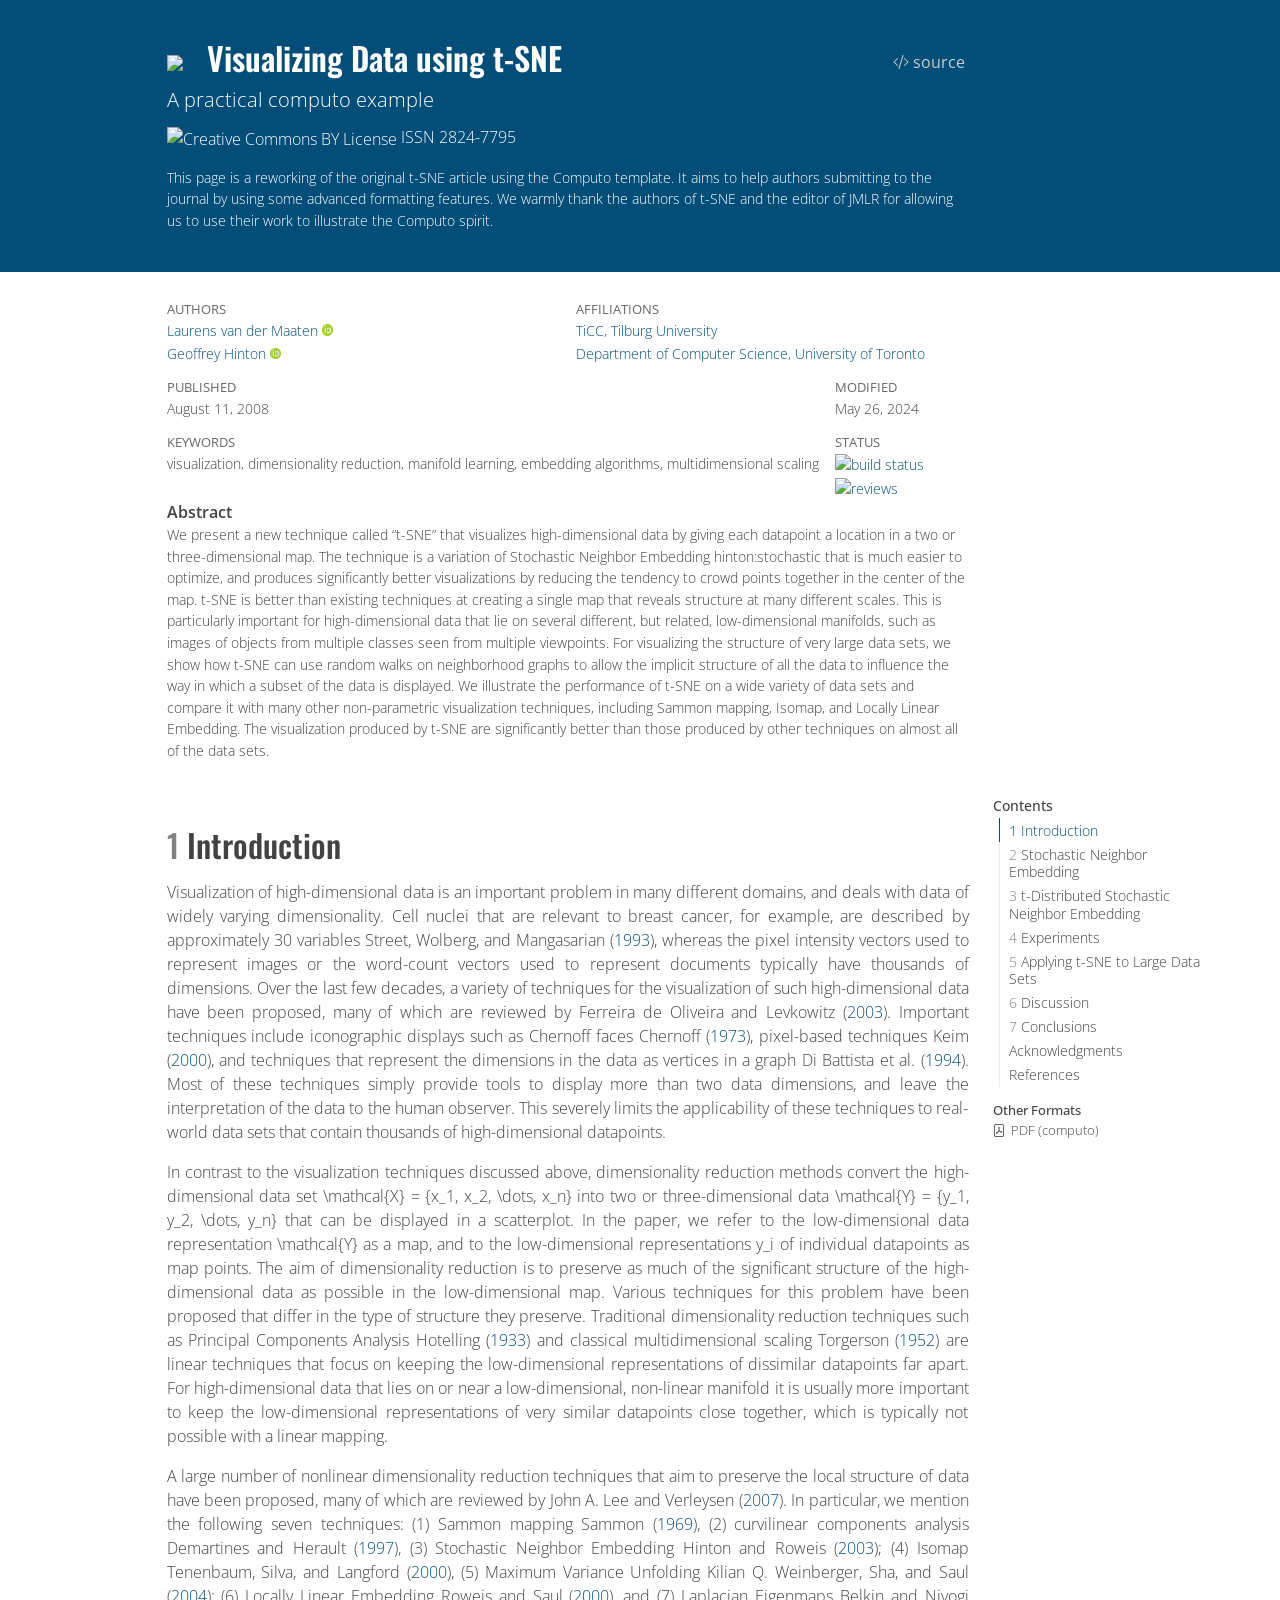
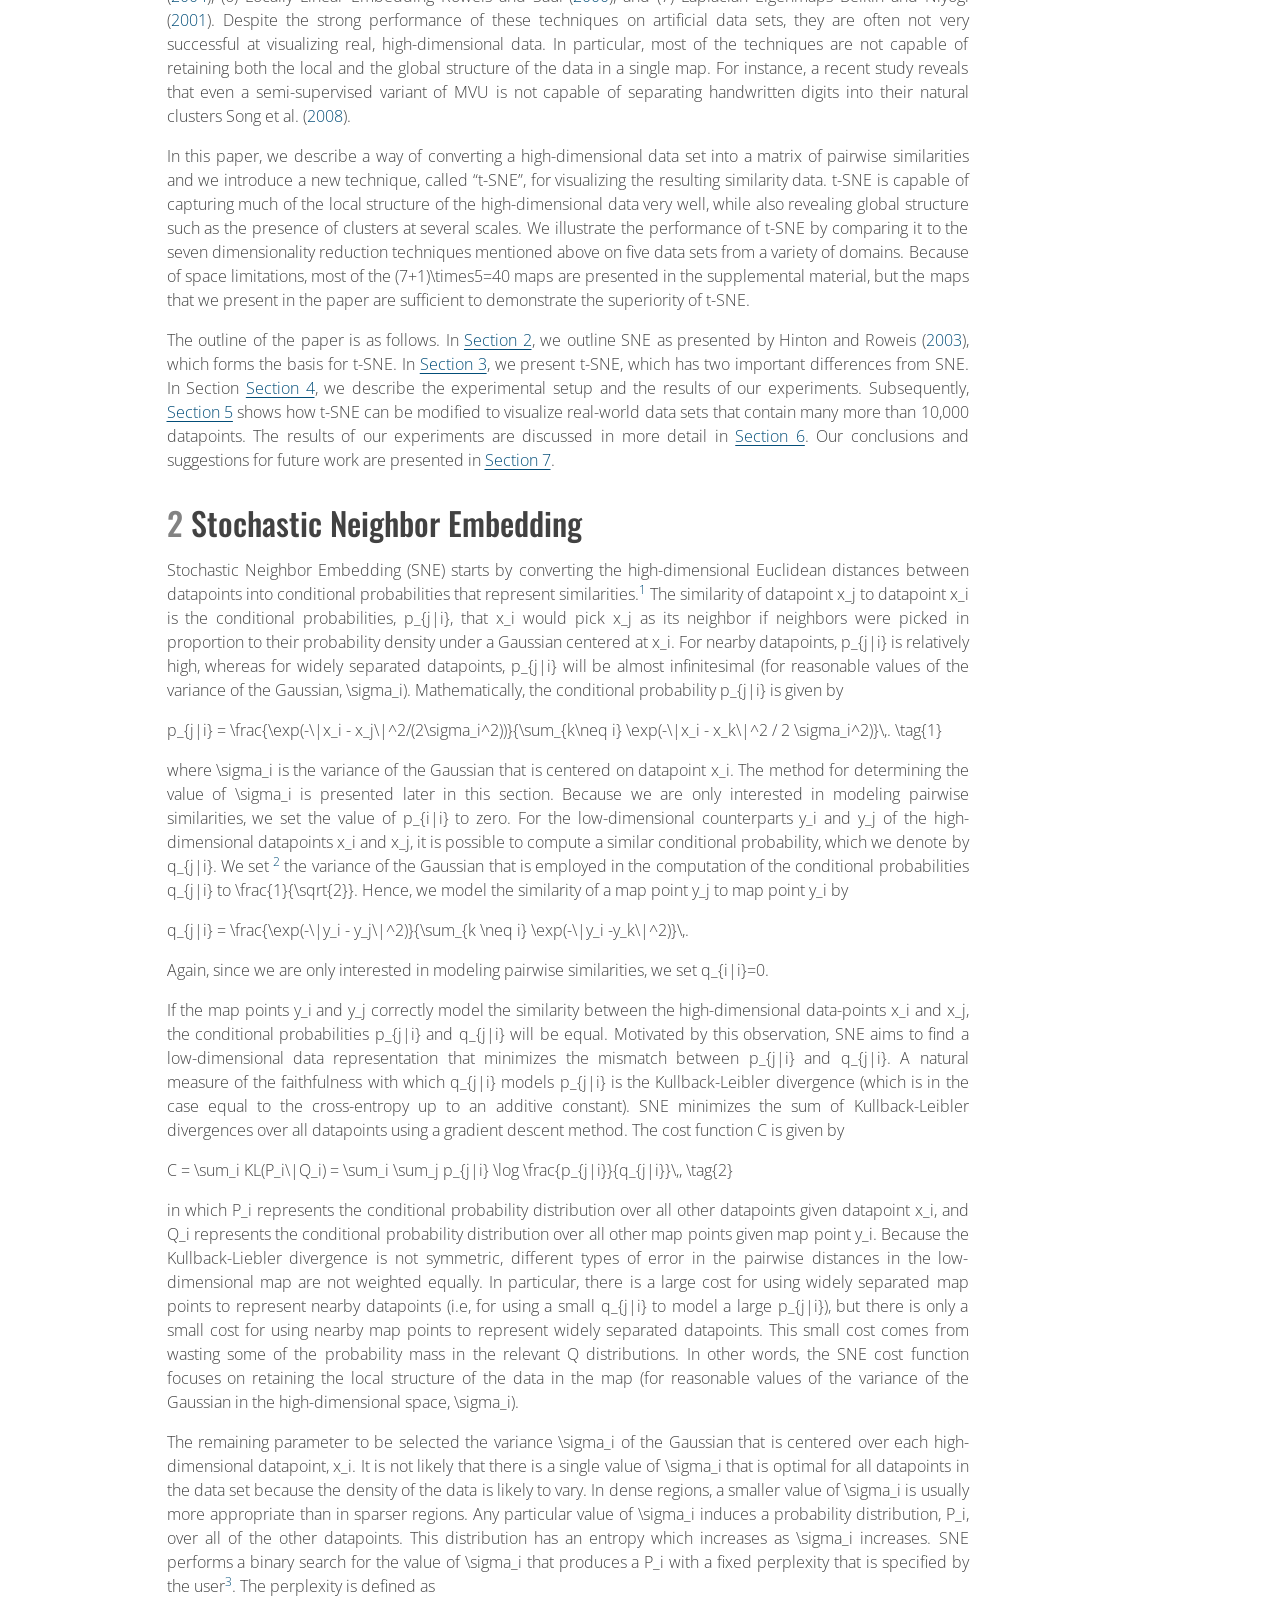
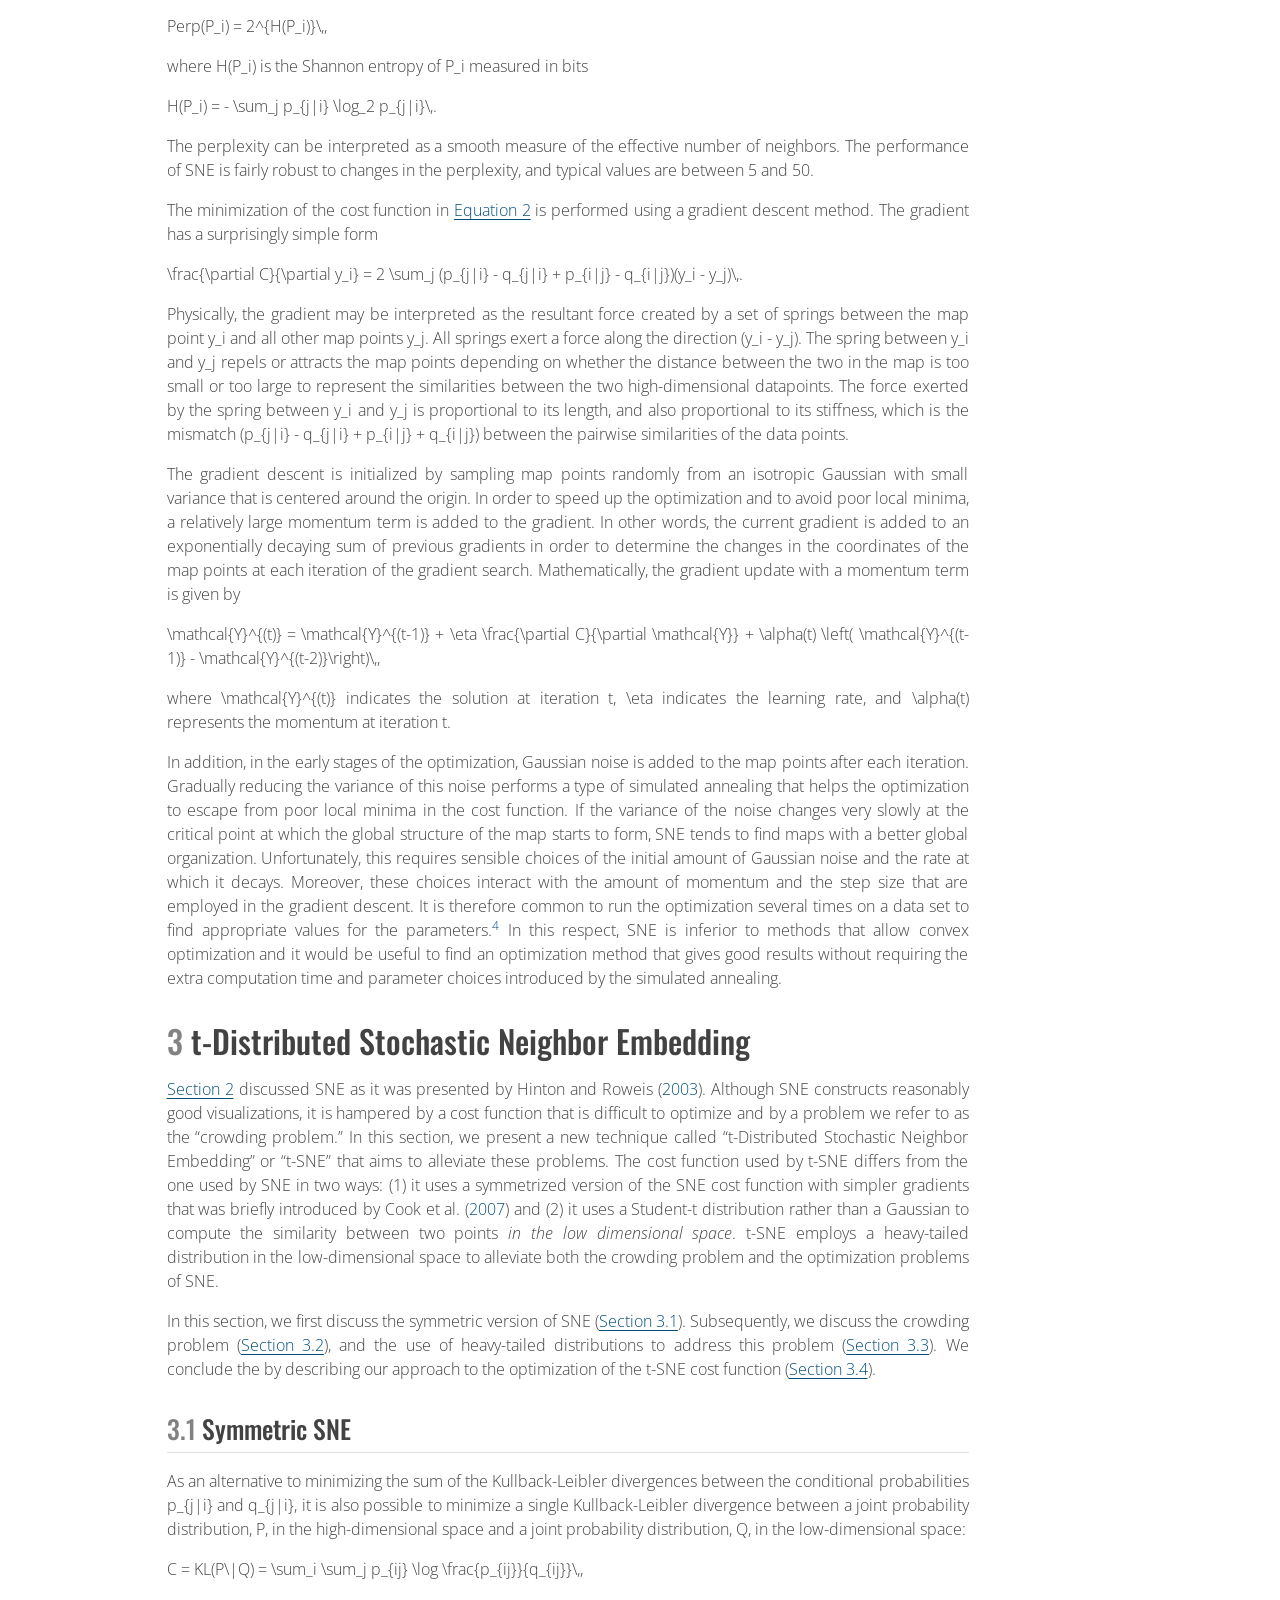
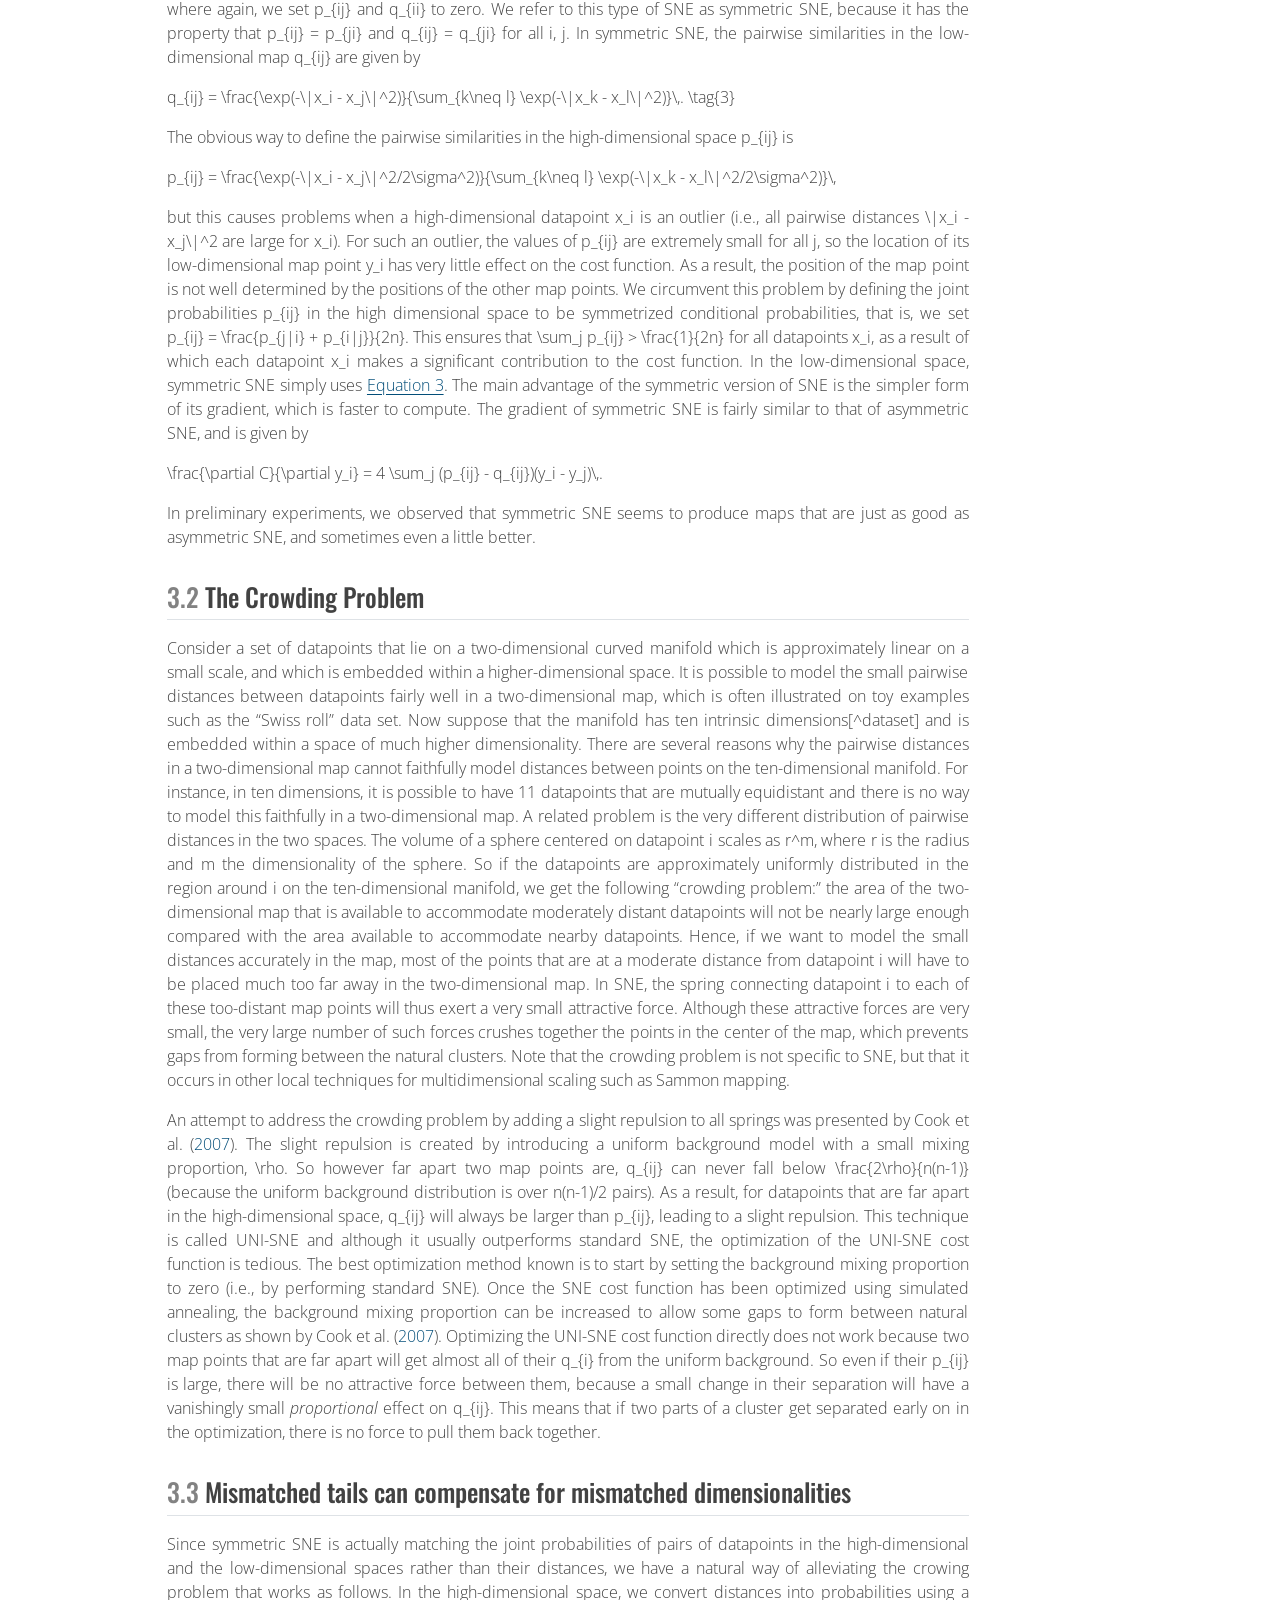
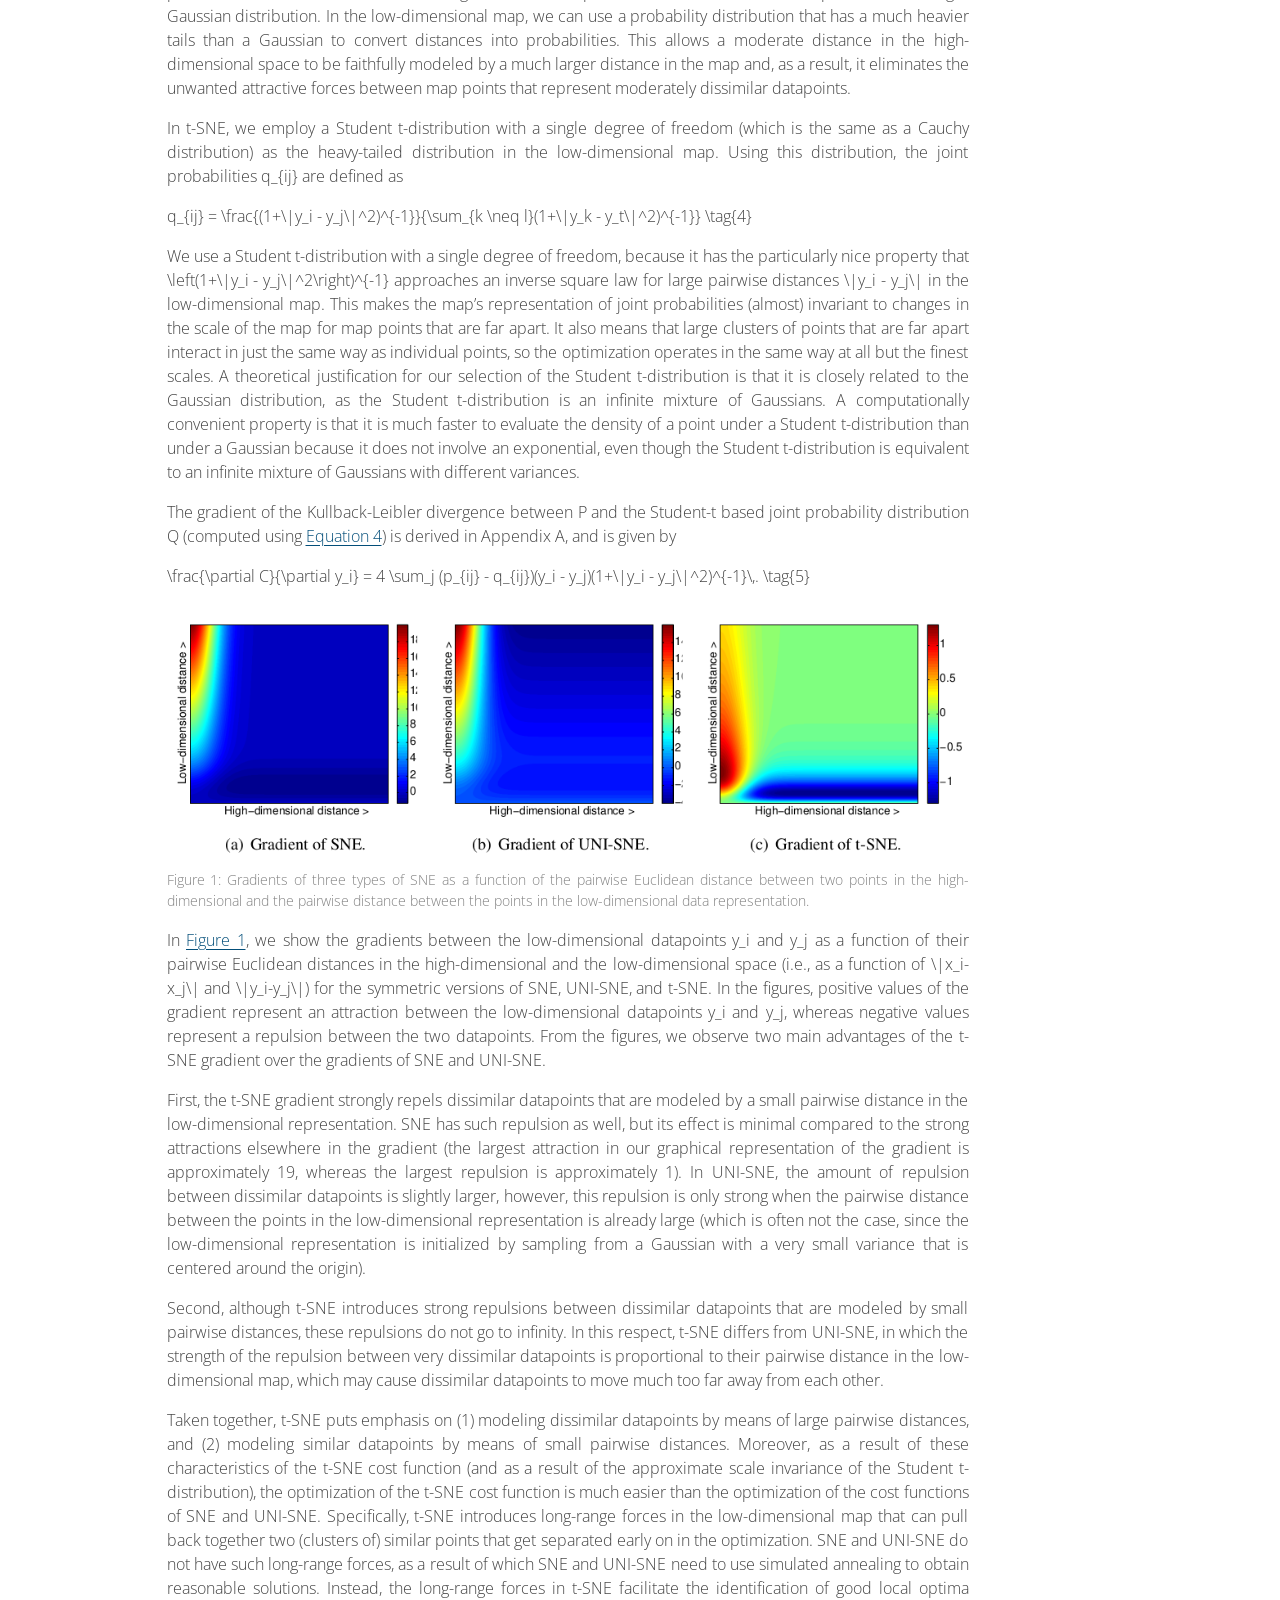
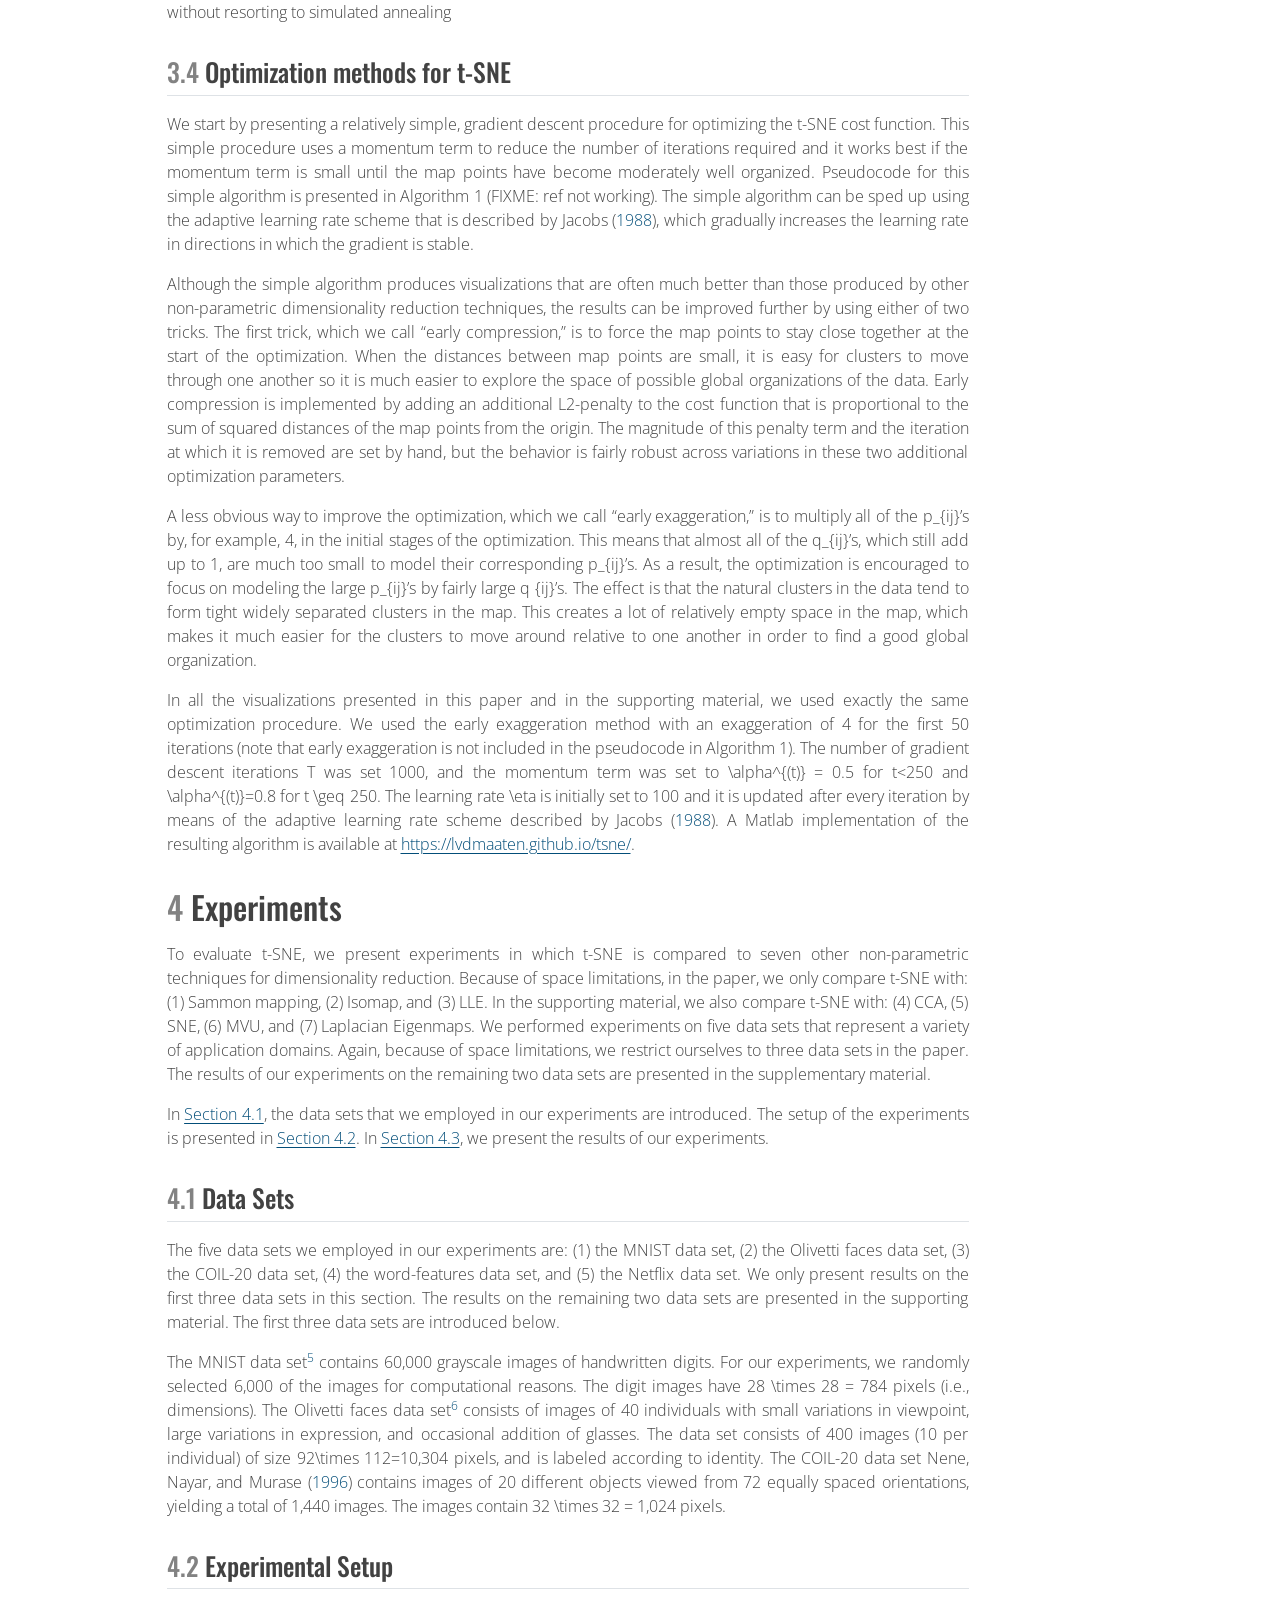
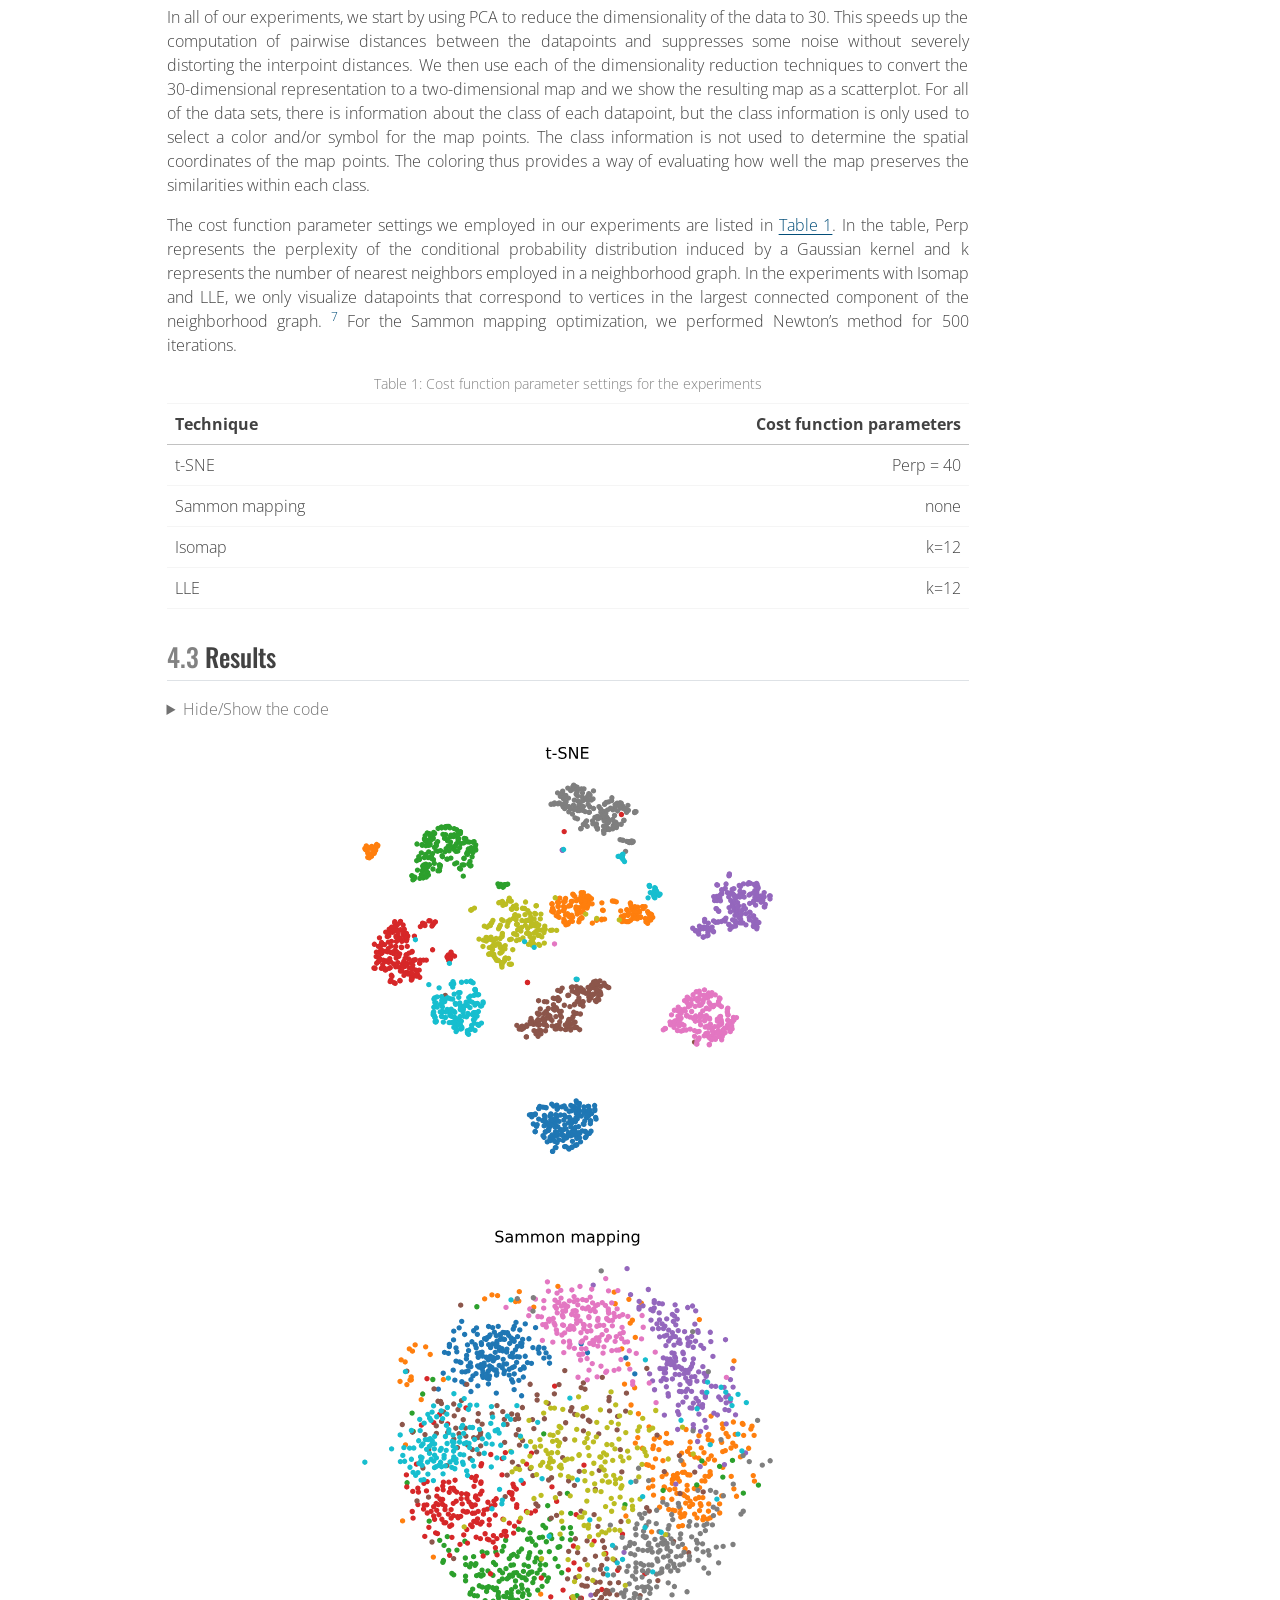
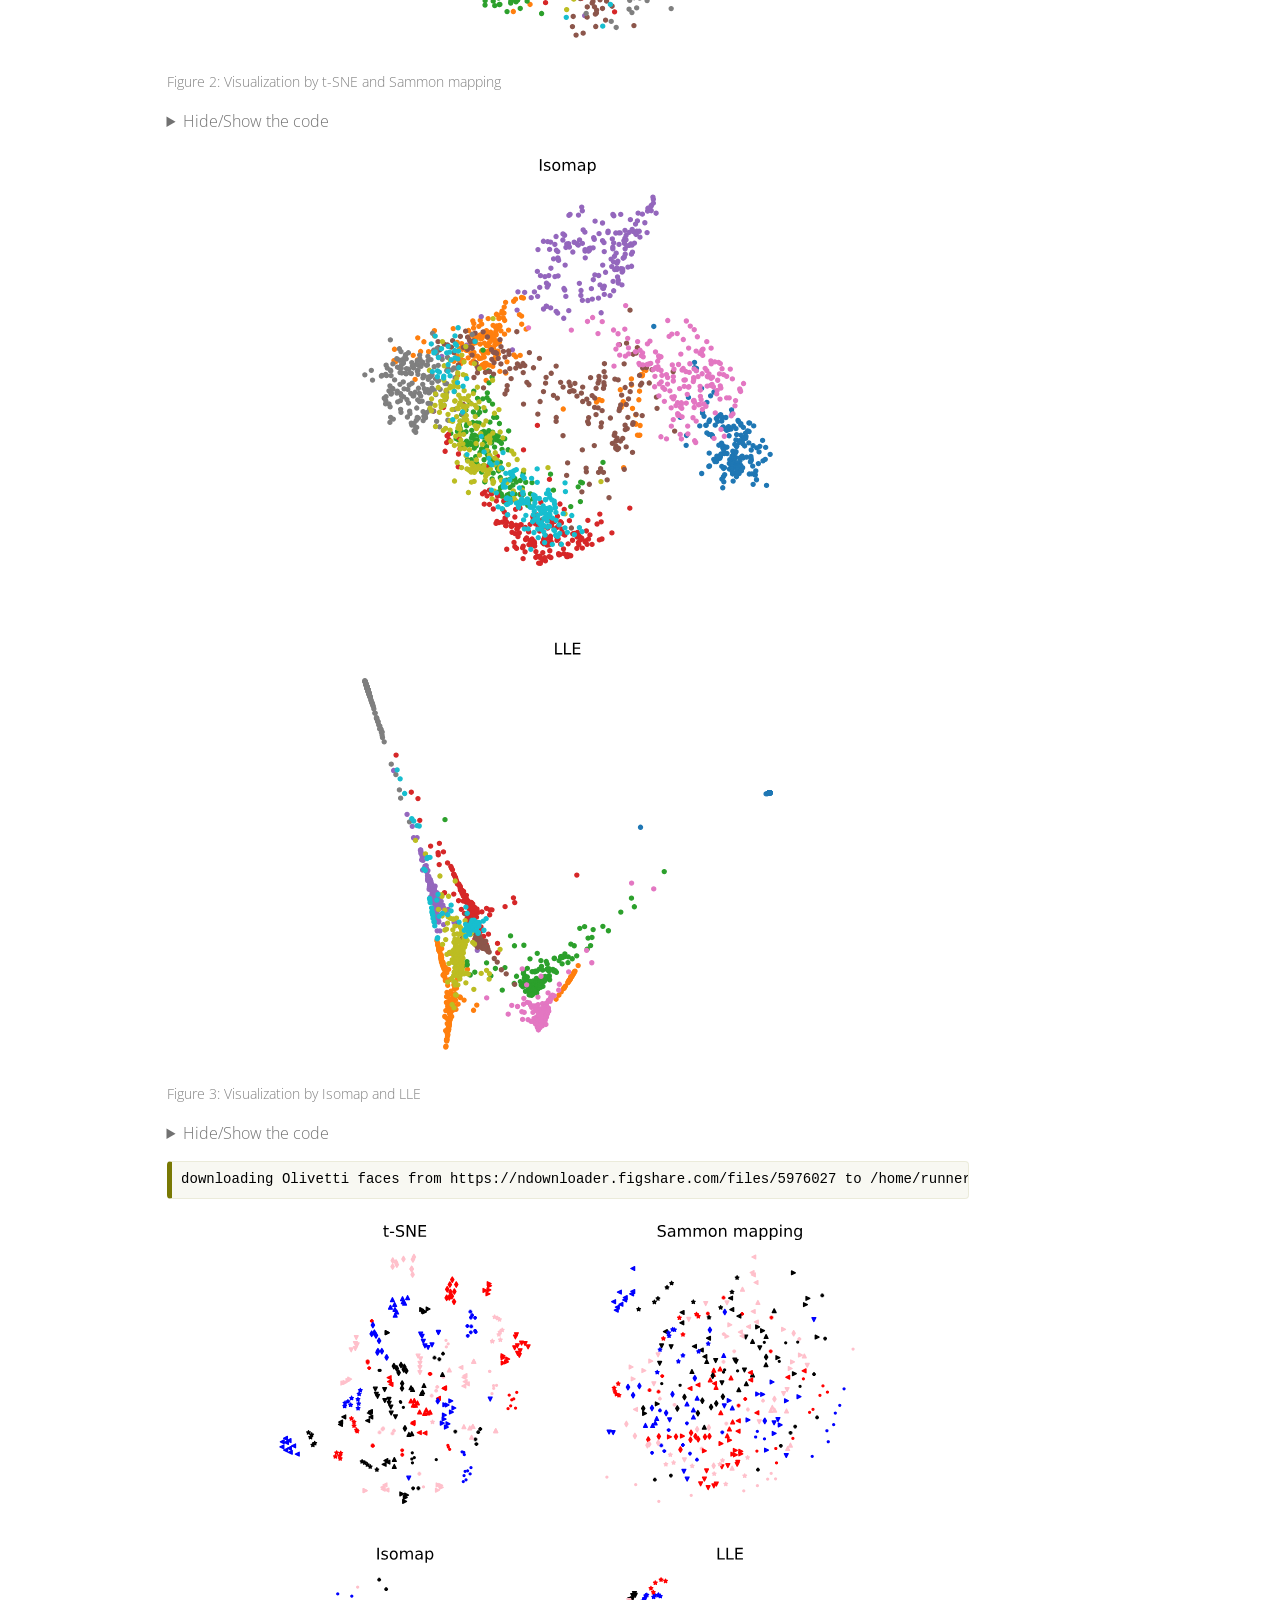
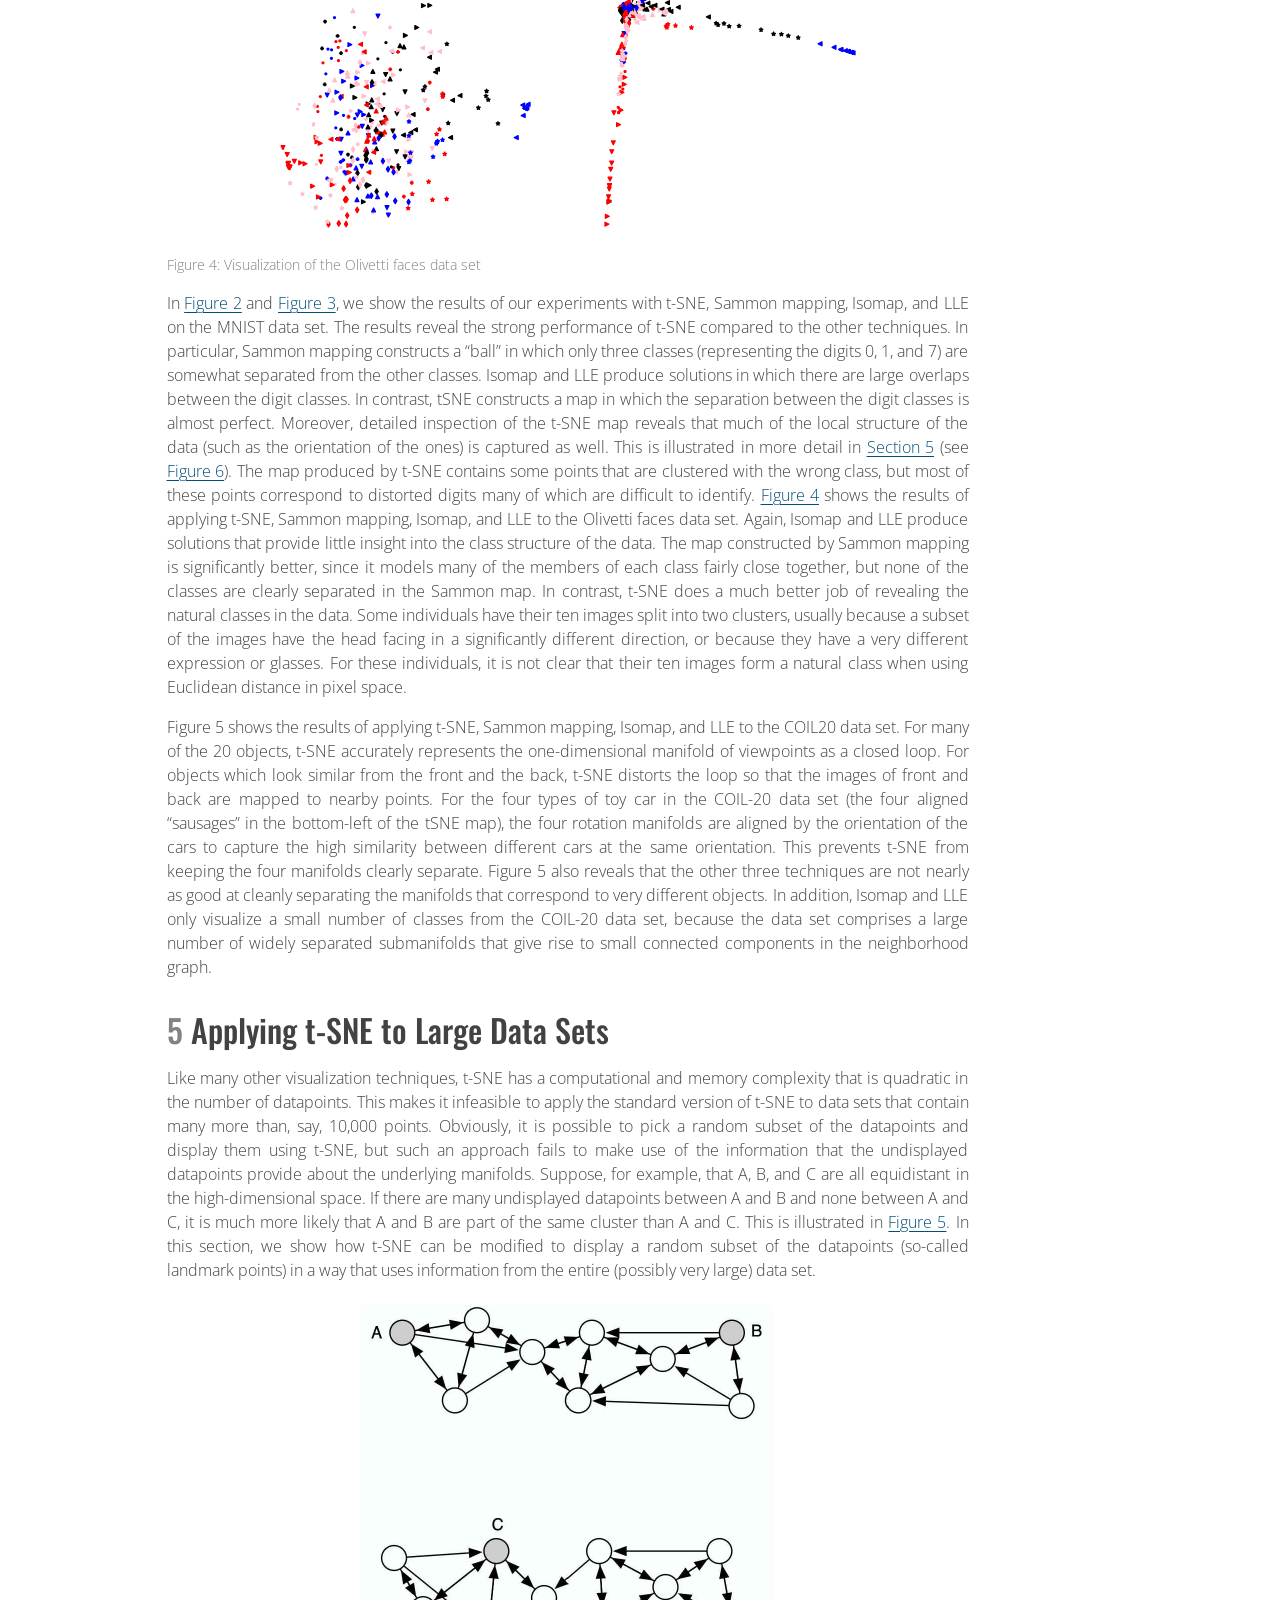
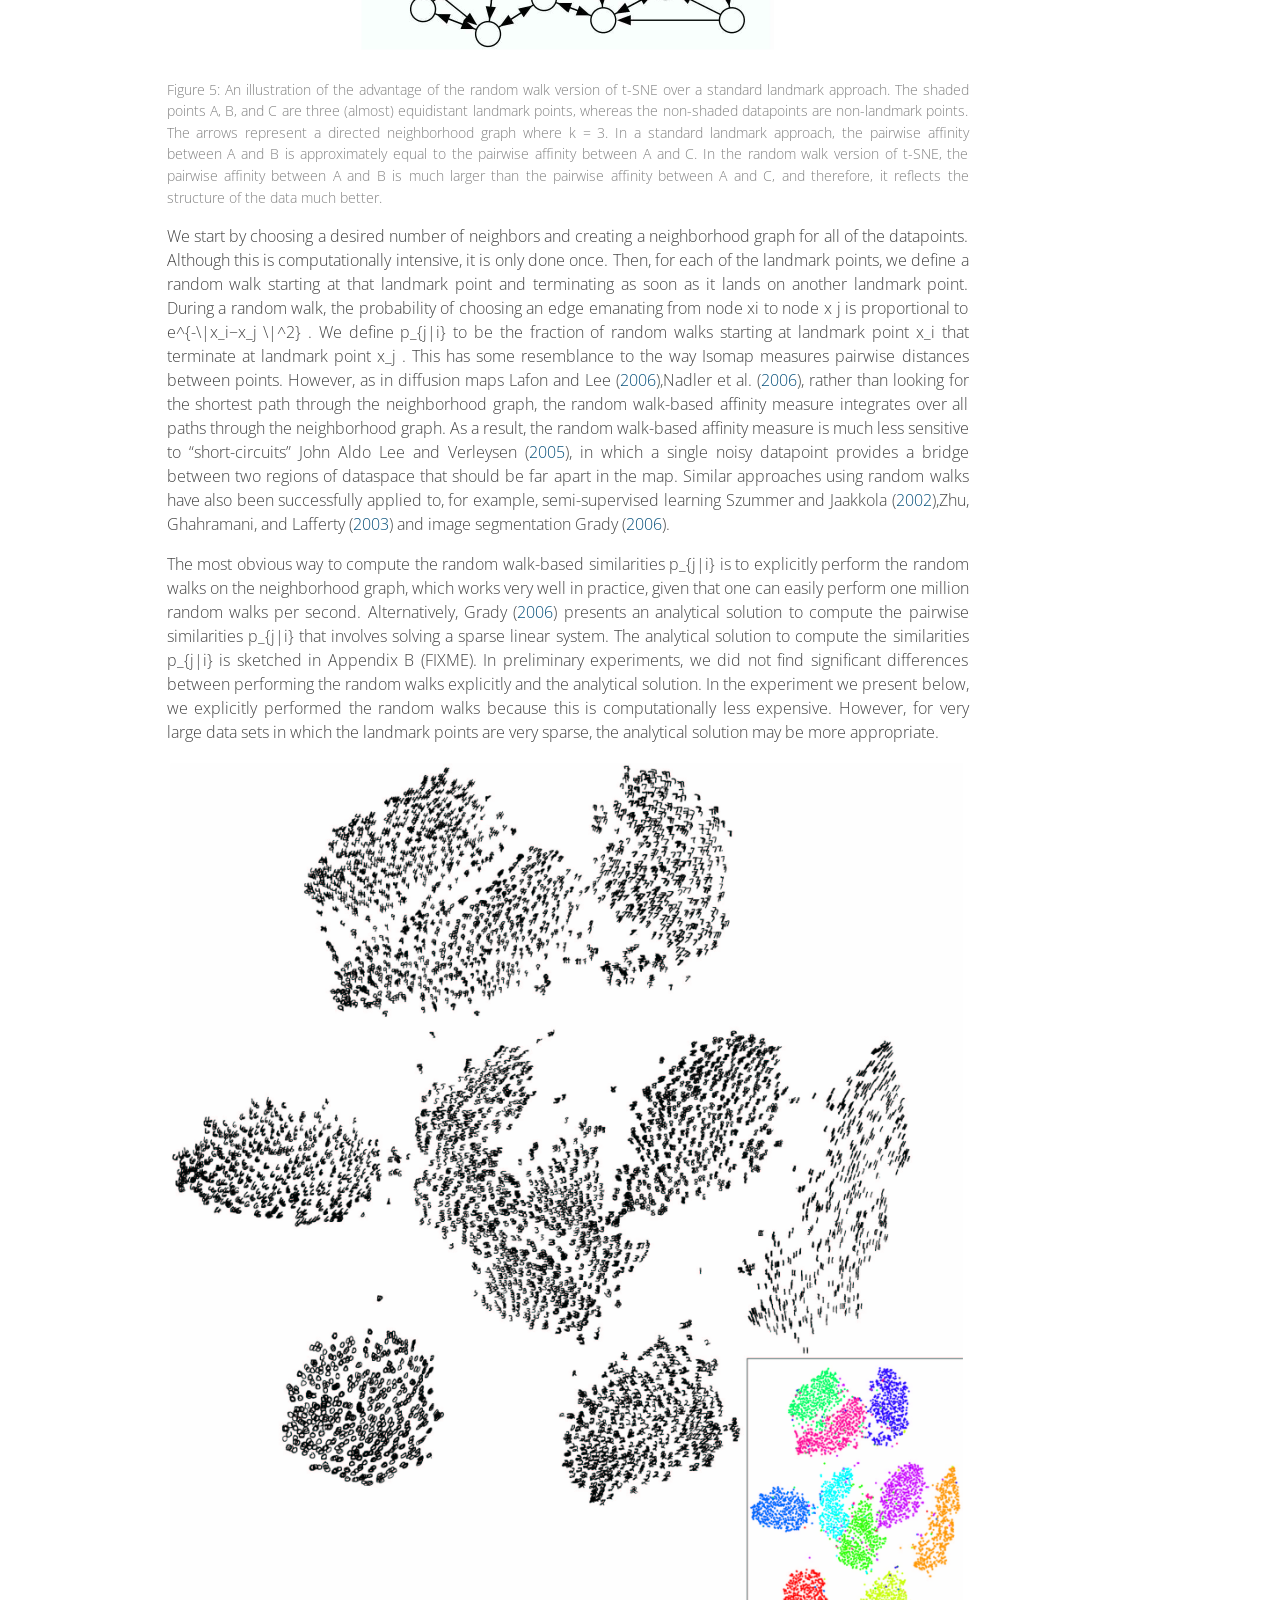
==== published-paper-tsne.html @ 31ca5c8a "Built site for gh-pages" ====
<!DOCTYPE html>
<html xmlns="http://www.w3.org/1999/xhtml" lang="en" xml:lang="en"><head>

<meta charset="utf-8">
<meta name="generator" content="quarto-1.4.554">

<meta name="viewport" content="width=device-width, initial-scale=1.0, user-scalable=yes">

<meta name="author" content="Laurens van der Maaten">
<meta name="author" content="Geoffrey Hinton">
<meta name="dcterms.date" content="2008-08-11">
<meta name="keywords" content="visualization, dimensionality reduction, manifold learning, embedding algorithms, multidimensional scaling">
<meta name="description" content="This page is a reworking of the original t-SNE article using the Computo template. It aims to help authors submitting to the journal by using some advanced formatting features. We warmly thank the authors of t-SNE and the editor of JMLR for allowing us to use their work to illustrate the Computo spirit.">

<title>Visualizing Data using t-SNE</title>
<style>
code{white-space: pre-wrap;}
span.smallcaps{font-variant: small-caps;}
div.columns{display: flex; gap: min(4vw, 1.5em);}
div.column{flex: auto; overflow-x: auto;}
div.hanging-indent{margin-left: 1.5em; text-indent: -1.5em;}
ul.task-list{list-style: none;}
ul.task-list li input[type="checkbox"] {
  width: 0.8em;
  margin: 0 0.8em 0.2em -1em; /* quarto-specific, see https://github.com/quarto-dev/quarto-cli/issues/4556 */ 
  vertical-align: middle;
}
/* CSS for syntax highlighting */
pre > code.sourceCode { white-space: pre; position: relative; }
pre > code.sourceCode > span { line-height: 1.25; }
pre > code.sourceCode > span:empty { height: 1.2em; }
.sourceCode { overflow: visible; }
code.sourceCode > span { color: inherit; text-decoration: inherit; }
div.sourceCode { margin: 1em 0; }
pre.sourceCode { margin: 0; }
@media screen {
div.sourceCode { overflow: auto; }
}
@media print {
pre > code.sourceCode { white-space: pre-wrap; }
pre > code.sourceCode > span { text-indent: -5em; padding-left: 5em; }
}
pre.numberSource code
  { counter-reset: source-line 0; }
pre.numberSource code > span
  { position: relative; left: -4em; counter-increment: source-line; }
pre.numberSource code > span > a:first-child::before
  { content: counter(source-line);
    position: relative; left: -1em; text-align: right; vertical-align: baseline;
    border: none; display: inline-block;
    -webkit-touch-callout: none; -webkit-user-select: none;
    -khtml-user-select: none; -moz-user-select: none;
    -ms-user-select: none; user-select: none;
    padding: 0 4px; width: 4em;
  }
pre.numberSource { margin-left: 3em;  padding-left: 4px; }
div.sourceCode
  {   }
@media screen {
pre > code.sourceCode > span > a:first-child::before { text-decoration: underline; }
}
/* CSS for citations */
div.csl-bib-body { }
div.csl-entry {
  clear: both;
  margin-bottom: 0em;
}
.hanging-indent div.csl-entry {
  margin-left:2em;
  text-indent:-2em;
}
div.csl-left-margin {
  min-width:2em;
  float:left;
}
div.csl-right-inline {
  margin-left:2em;
  padding-left:1em;
}
div.csl-indent {
  margin-left: 2em;
}</style>


<script src="published-paper-tsne_files/libs/clipboard/clipboard.min.js"></script>
<script src="published-paper-tsne_files/libs/quarto-html/quarto.js"></script>
<script src="published-paper-tsne_files/libs/quarto-html/popper.min.js"></script>
<script src="published-paper-tsne_files/libs/quarto-html/tippy.umd.min.js"></script>
<script src="published-paper-tsne_files/libs/quarto-html/anchor.min.js"></script>
<link href="published-paper-tsne_files/libs/quarto-html/tippy.css" rel="stylesheet">
<link href="published-paper-tsne_files/libs/quarto-html/quarto-syntax-highlighting.css" rel="stylesheet" id="quarto-text-highlighting-styles">
<script src="published-paper-tsne_files/libs/bootstrap/bootstrap.min.js"></script>
<link href="published-paper-tsne_files/libs/bootstrap/bootstrap-icons.css" rel="stylesheet">
<link href="published-paper-tsne_files/libs/bootstrap/bootstrap.min.css" rel="stylesheet" id="quarto-bootstrap" data-mode="light">
<script src="published-paper-tsne_files/libs/quarto-contrib/pseudocode-2.4/pseudocode.min.js"></script>
<link href="published-paper-tsne_files/libs/quarto-contrib/pseudocode-2.4/pseudocode.min.css" rel="stylesheet">
<style>

      .quarto-title-block .quarto-title-banner h1,
      .quarto-title-block .quarto-title-banner h2,
      .quarto-title-block .quarto-title-banner h3,
      .quarto-title-block .quarto-title-banner h4,
      .quarto-title-block .quarto-title-banner h5,
      .quarto-title-block .quarto-title-banner h6
      {
        color: #FFFFFF;
      }

      .quarto-title-block .quarto-title-banner {
        color: #FFFFFF;
background: #034E79;
      }
</style>

  <script>window.backupDefine = window.define; window.define = undefined;</script><script src="https://cdn.jsdelivr.net/npm/katex@0.15.1/dist/katex.min.js"></script>
  <script>document.addEventListener("DOMContentLoaded", function () {
 var mathElements = document.getElementsByClassName("math");
 var macros = [];
 for (var i = 0; i < mathElements.length; i++) {
  var texText = mathElements[i].firstChild;
  if (mathElements[i].tagName == "SPAN") {
   katex.render(texText.data, mathElements[i], {
    displayMode: mathElements[i].classList.contains('display'),
    throwOnError: false,
    macros: macros,
    fleqn: false
   });
}}});
  </script>
  <script>window.define = window.backupDefine; window.backupDefine = undefined;</script><link rel="stylesheet" href="https://cdn.jsdelivr.net/npm/katex@0.15.1/dist/katex.min.css">

<script type="text/javascript">
const typesetMath = (el) => {
  if (window.MathJax) {
    // MathJax Typeset
    window.MathJax.typeset([el]);
  } else if (window.katex) {
    // KaTeX Render
    var mathElements = el.getElementsByClassName("math");
    var macros = [];
    for (var i = 0; i < mathElements.length; i++) {
      var texText = mathElements[i].firstChild;
      if (mathElements[i].tagName == "SPAN") {
        window.katex.render(texText.data, mathElements[i], {
          displayMode: mathElements[i].classList.contains('display'),
          throwOnError: false,
          macros: macros,
          fleqn: false
        });
      }
    }
  }
}
window.Quarto = {
  typesetMath
};
</script>

</head>

<body>

<header id="title-block-header" class="quarto-title-block default page-columns page-full">
  
  <div class="quarto-title-banner page-columns page-full">
    <div class="quarto-title column-body">
      <div class="quarto-title-block"><div><h1 class="title"><a href="https://computo.sfds.asso.fr">
        <img src="https://computo.sfds.asso.fr/assets/img/logo_notext_white.png" height="60px">
      </a> &nbsp; Visualizing Data using t-SNE</h1><button type="button" class="btn code-tools-button" id="quarto-code-tools-source"><i class="bi"></i> source</button></div></div>
            <p class="subtitle lead">A practical computo example</p>
            <p><a href="http://creativecommons.org/licenses/by/4.0/"><img src="https://i.creativecommons.org/l/by/4.0/80x15.png" alt="Creative Commons BY License"></a>
ISSN 2824-7795</p>
            <div>
        <div class="description">
          <p>This page is a reworking of the original t-SNE article using the Computo template. It aims to help authors submitting to the journal by using some advanced formatting features. We warmly thank the authors of t-SNE and the editor of JMLR for allowing us to use their work to illustrate the Computo spirit.</p>
        </div>
      </div>
                </div>
  </div>
    
    <div class="quarto-title-meta-author">
      <div class="quarto-title-meta-heading">Authors</div>
      <div class="quarto-title-meta-heading">Affiliations</div>
          
          <div class="quarto-title-meta-contents">
        <a href="https://lvdmaaten.github.io/">Laurens van der Maaten</a> <a href="https://orcid.org/0000-0002-1931-6828" class="quarto-title-author-orcid"> <img src="[data-uri]"></a>
      </div>
          
          <div class="quarto-title-meta-contents">
              <p class="affiliation">
                  <a href="https://www.tilburguniversity.edu/">
                  TiCC, Tilburg University
                  </a>
                </p>
            </div>
            <div class="quarto-title-meta-contents">
        <a href="https://www.cs.toronto.edu/~hinton/">Geoffrey Hinton</a> <a href="https://orcid.org/0000-0002-8063-7209" class="quarto-title-author-orcid"> <img src="[data-uri]"></a>
      </div>
          
          <div class="quarto-title-meta-contents">
              <p class="affiliation">
                  <a href="https://web.cs.toronto.edu/">
                  Department of Computer Science, University of Toronto
                  </a>
                </p>
            </div>
        </div>
                    
  <div class="quarto-title-meta">
                                
      <div>
      <div class="quarto-title-meta-heading">Published</div>
      <div class="quarto-title-meta-contents">
        <p class="date">August 11, 2008</p>
      </div>
    </div>
                                    
      <div>
      <div class="quarto-title-meta-heading">Modified</div>
      <div class="quarto-title-meta-contents">
        <p class="date-modified">May 26, 2024</p>
      </div>
    </div>
      
                  
      <div>
      <div class="quarto-title-meta-heading">Keywords</div>
      <div class="quarto-title-meta-contents">
        <p class="date">visualization, dimensionality reduction, manifold learning, embedding algorithms, multidimensional scaling</p>
      </div>
    </div>
    
    <div>
      <div class="quarto-title-meta-heading">Status</div>
      <div class="quarto-title-meta-contents">
              <a href="https://github.com/computorg/published-paper-tsne"><img src="https://github.com/computorg/published-paper-tsne/actions/workflows/build.yml/badge.svg" alt="build status"></a>
                    <p class="date"></p>
        <a href="https://github.com/computorg/published-paper-tsne/issues?q=is%3Aopen+is%3Aissue+label%3Areview"><img src="https://img.shields.io/badge/reviews-reports-blue" alt="reviews"></a>
            </div>
    </div>

  </div>
                                                
  <div>
    <div class="abstract">
    <div class="abstract-title">Abstract</div>
      <p>We present a new technique called “t-SNE” that visualizes high-dimensional data by giving each datapoint a location in a two or three-dimensional map. The technique is a variation of Stochastic Neighbor Embedding hinton:stochastic that is much easier to optimize, and produces significantly better visualizations by reducing the tendency to crowd points together in the center of the map. t-SNE is better than existing techniques at creating a single map that reveals structure at many different scales. This is particularly important for high-dimensional data that lie on several different, but related, low-dimensional manifolds, such as images of objects from multiple classes seen from multiple viewpoints. For visualizing the structure of very large data sets, we show how t-SNE can use random walks on neighborhood graphs to allow the implicit structure of all the data to influence the way in which a subset of the data is displayed. We illustrate the performance of t-SNE on a wide variety of data sets and compare it with many other non-parametric visualization techniques, including Sammon mapping, Isomap, and Locally Linear Embedding. The visualization produced by t-SNE are significantly better than those produced by other techniques on almost all of the data sets. <br></p>
    </div>
  </div>

  </header><div id="quarto-content" class="page-columns page-rows-contents page-layout-article">
<div id="quarto-margin-sidebar" class="sidebar margin-sidebar">
  <nav id="TOC" role="doc-toc" class="toc-active">
    <h2 id="toc-title">Contents</h2>
   
  <ul>
  <li><a href="#introduction" id="toc-introduction" class="nav-link active" data-scroll-target="#introduction"><span class="header-section-number">1</span> Introduction</a></li>
  <li><a href="#sec-sne" id="toc-sec-sne" class="nav-link" data-scroll-target="#sec-sne"><span class="header-section-number">2</span> Stochastic Neighbor Embedding</a></li>
  <li><a href="#sec-tsne" id="toc-sec-tsne" class="nav-link" data-scroll-target="#sec-tsne"><span class="header-section-number">3</span> t-Distributed Stochastic Neighbor Embedding</a>
  <ul class="collapse">
  <li><a href="#sec-symmetric_sne" id="toc-sec-symmetric_sne" class="nav-link" data-scroll-target="#sec-symmetric_sne"><span class="header-section-number">3.1</span> Symmetric SNE</a></li>
  <li><a href="#sec-crowding" id="toc-sec-crowding" class="nav-link" data-scroll-target="#sec-crowding"><span class="header-section-number">3.2</span> The Crowding Problem</a></li>
  <li><a href="#sec-heavy_tail" id="toc-sec-heavy_tail" class="nav-link" data-scroll-target="#sec-heavy_tail"><span class="header-section-number">3.3</span> Mismatched tails can compensate for mismatched dimensionalities</a></li>
  <li><a href="#sec-optimization_methods_for_tsne" id="toc-sec-optimization_methods_for_tsne" class="nav-link" data-scroll-target="#sec-optimization_methods_for_tsne"><span class="header-section-number">3.4</span> Optimization methods for t-SNE</a></li>
  </ul></li>
  <li><a href="#sec-experiments" id="toc-sec-experiments" class="nav-link" data-scroll-target="#sec-experiments"><span class="header-section-number">4</span> Experiments</a>
  <ul class="collapse">
  <li><a href="#sec-datasets" id="toc-sec-datasets" class="nav-link" data-scroll-target="#sec-datasets"><span class="header-section-number">4.1</span> Data Sets</a></li>
  <li><a href="#sec-experimental_setup" id="toc-sec-experimental_setup" class="nav-link" data-scroll-target="#sec-experimental_setup"><span class="header-section-number">4.2</span> Experimental Setup</a></li>
  <li><a href="#sec-results" id="toc-sec-results" class="nav-link" data-scroll-target="#sec-results"><span class="header-section-number">4.3</span> Results</a></li>
  </ul></li>
  <li><a href="#sec-large-data" id="toc-sec-large-data" class="nav-link" data-scroll-target="#sec-large-data"><span class="header-section-number">5</span> Applying t-SNE to Large Data Sets</a></li>
  <li><a href="#sec-discussion" id="toc-sec-discussion" class="nav-link" data-scroll-target="#sec-discussion"><span class="header-section-number">6</span> Discussion</a>
  <ul class="collapse">
  <li><a href="#sec-comparison" id="toc-sec-comparison" class="nav-link" data-scroll-target="#sec-comparison"><span class="header-section-number">6.1</span> Comparison with Related Techniques</a></li>
  <li><a href="#sec-weakness" id="toc-sec-weakness" class="nav-link" data-scroll-target="#sec-weakness"><span class="header-section-number">6.2</span> Weakness</a></li>
  </ul></li>
  <li><a href="#sec-conclusion" id="toc-sec-conclusion" class="nav-link" data-scroll-target="#sec-conclusion"><span class="header-section-number">7</span> Conclusions</a></li>
  <li><a href="#acknowledgments" id="toc-acknowledgments" class="nav-link" data-scroll-target="#acknowledgments">Acknowledgments</a></li>
  <li><a href="#references" id="toc-references" class="nav-link" data-scroll-target="#references">References</a></li>
  
  
  </ul>
<div class="quarto-alternate-formats"><h2>Other Formats</h2><ul><li><a href="published-paper-tsne.pdf"><i class="bi bi-file-pdf"></i>PDF (computo)</a></li></ul></div></nav>
</div>
<main class="content quarto-banner-title-block" id="quarto-document-content">




<section id="introduction" class="level1" data-number="1">
<h1 data-number="1"><span class="header-section-number">1</span> Introduction</h1>
<p>Visualization of high-dimensional data is an important problem in many different domains, and deals with data of widely varying dimensionality. Cell nuclei that are relevant to breast cancer, for example, are described by approximately 30 variables <span class="citation" data-cites="street:nuclear">Street, Wolberg, and Mangasarian (<a href="#ref-street:nuclear" role="doc-biblioref">1993</a>)</span>, whereas the pixel intensity vectors used to represent images or the word-count vectors used to represent documents typically have thousands of dimensions. Over the last few decades, a variety of techniques for the visualization of such high-dimensional data have been proposed, many of which are reviewed by <span class="citation" data-cites="ferreira:visual">Ferreira de Oliveira and Levkowitz (<a href="#ref-ferreira:visual" role="doc-biblioref">2003</a>)</span>. Important techniques include iconographic displays such as Chernoff faces <span class="citation" data-cites="chernoff:use">Chernoff (<a href="#ref-chernoff:use" role="doc-biblioref">1973</a>)</span>, pixel-based techniques <span class="citation" data-cites="keim:designing">Keim (<a href="#ref-keim:designing" role="doc-biblioref">2000</a>)</span>, and techniques that represent the dimensions in the data as vertices in a graph <span class="citation" data-cites="battista:algorithms">Di Battista et al. (<a href="#ref-battista:algorithms" role="doc-biblioref">1994</a>)</span>. Most of these techniques simply provide tools to display more than two data dimensions, and leave the interpretation of the data to the human observer. This severely limits the applicability of these techniques to real-world data sets that contain thousands of high-dimensional datapoints.</p>
<p>In contrast to the visualization techniques discussed above, dimensionality reduction methods convert the high-dimensional data set <span class="math inline">\mathcal{X} = {x_1,
x_2, \dots, x_n}</span> into two or three-dimensional data <span class="math inline">\mathcal{Y} = {y_1, y_2,
\dots, y_n}</span> that can be displayed in a scatterplot. In the paper, we refer to the low-dimensional data representation <span class="math inline">\mathcal{Y}</span> as a map, and to the low-dimensional representations <span class="math inline">y_i</span> of individual datapoints as map points. The aim of dimensionality reduction is to preserve as much of the significant structure of the high-dimensional data as possible in the low-dimensional map. Various techniques for this problem have been proposed that differ in the type of structure they preserve. Traditional dimensionality reduction techniques such as Principal Components Analysis <span class="citation" data-cites="hotelling:analysis">Hotelling (<a href="#ref-hotelling:analysis" role="doc-biblioref">1933</a>)</span> and classical multidimensional scaling <span class="citation" data-cites="torgerson:multidimensional">Torgerson (<a href="#ref-torgerson:multidimensional" role="doc-biblioref">1952</a>)</span> are linear techniques that focus on keeping the low-dimensional representations of dissimilar datapoints far apart. For high-dimensional data that lies on or near a low-dimensional, non-linear manifold it is usually more important to keep the low-dimensional representations of very similar datapoints close together, which is typically not possible with a linear mapping.</p>
<p>A large number of nonlinear dimensionality reduction techniques that aim to preserve the local structure of data have been proposed, many of which are reviewed by <span class="citation" data-cites="lee:nonlinear">John A. Lee and Verleysen (<a href="#ref-lee:nonlinear" role="doc-biblioref">2007</a>)</span>. In particular, we mention the following seven techniques: (1) Sammon mapping <span class="citation" data-cites="sammon:nonlinear">Sammon (<a href="#ref-sammon:nonlinear" role="doc-biblioref">1969</a>)</span>, (2) curvilinear components analysis <span class="citation" data-cites="demartines:curvilinear">Demartines and Herault (<a href="#ref-demartines:curvilinear" role="doc-biblioref">1997</a>)</span>, (3) Stochastic Neighbor Embedding <span class="citation" data-cites="hinton:stochastic">Hinton and Roweis (<a href="#ref-hinton:stochastic" role="doc-biblioref">2003</a>)</span>; (4) Isomap <span class="citation" data-cites="tenenbaum:global">Tenenbaum, Silva, and Langford (<a href="#ref-tenenbaum:global" role="doc-biblioref">2000</a>)</span>, (5) Maximum Variance Unfolding <span class="citation" data-cites="weinberger:learning">Kilian Q. Weinberger, Sha, and Saul (<a href="#ref-weinberger:learning" role="doc-biblioref">2004</a>)</span>; (6) Locally Linear Embedding <span class="citation" data-cites="roweis:nonlinear">Roweis and Saul (<a href="#ref-roweis:nonlinear" role="doc-biblioref">2000</a>)</span>, and (7) Laplacian Eigenmaps <span class="citation" data-cites="belkin:laplacian">Belkin and Niyogi (<a href="#ref-belkin:laplacian" role="doc-biblioref">2001</a>)</span>. Despite the strong performance of these techniques on artificial data sets, they are often not very successful at visualizing real, high-dimensional data. In particular, most of the techniques are not capable of retaining both the local and the global structure of the data in a single map. For instance, a recent study reveals that even a semi-supervised variant of MVU is not capable of separating handwritten digits into their natural clusters <span class="citation" data-cites="song:colored">Song et al. (<a href="#ref-song:colored" role="doc-biblioref">2008</a>)</span>.</p>
<p>In this paper, we describe a way of converting a high-dimensional data set into a matrix of pairwise similarities and we introduce a new technique, called “t-SNE”, for visualizing the resulting similarity data. t-SNE is capable of capturing much of the local structure of the high-dimensional data very well, while also revealing global structure such as the presence of clusters at several scales. We illustrate the performance of t-SNE by comparing it to the seven dimensionality reduction techniques mentioned above on five data sets from a variety of domains. Because of space limitations, most of the <span class="math inline">(7+1)\times5=40</span> maps are presented in the supplemental material, but the maps that we present in the paper are sufficient to demonstrate the superiority of t-SNE.</p>
<p>The outline of the paper is as follows. In <a href="#sec-sne" class="quarto-xref">Section&nbsp;2</a>, we outline SNE as presented by <span class="citation" data-cites="hinton:stochastic">Hinton and Roweis (<a href="#ref-hinton:stochastic" role="doc-biblioref">2003</a>)</span>, which forms the basis for t-SNE. In <a href="#sec-tsne" class="quarto-xref">Section&nbsp;3</a>, we present t-SNE, which has two important differences from SNE. In Section <a href="#sec-experiments" class="quarto-xref">Section&nbsp;4</a>, we describe the experimental setup and the results of our experiments. Subsequently, <a href="#sec-large-data" class="quarto-xref">Section&nbsp;5</a> shows how t-SNE can be modified to visualize real-world data sets that contain many more than 10,000 datapoints. The results of our experiments are discussed in more detail in <a href="#sec-discussion" class="quarto-xref">Section&nbsp;6</a>. Our conclusions and suggestions for future work are presented in <a href="#sec-conclusion" class="quarto-xref">Section&nbsp;7</a>.</p>
</section>
<section id="sec-sne" class="level1" data-number="2">
<h1 data-number="2"><span class="header-section-number">2</span> Stochastic Neighbor Embedding</h1>
<p>Stochastic Neighbor Embedding (SNE) starts by converting the high-dimensional Euclidean distances between datapoints into conditional probabilities that represent similarities.<a href="#fn1" class="footnote-ref" id="fnref1" role="doc-noteref"><sup>1</sup></a> The similarity of datapoint <span class="math inline">x_j</span> to datapoint <span class="math inline">x_i</span> is the conditional probabilities, <span class="math inline">p_{j|i}</span>, that <span class="math inline">x_i</span> would pick <span class="math inline">x_j</span> as its neighbor if neighbors were picked in proportion to their probability density under a Gaussian centered at <span class="math inline">x_i</span>. For nearby datapoints, <span class="math inline">p_{j|i}</span> is relatively high, whereas for widely separated datapoints, <span class="math inline">p_{j|i}</span> will be almost infinitesimal (for reasonable values of the variance of the Gaussian, <span class="math inline">\sigma_i</span>). Mathematically, the conditional probability <span class="math inline">p_{j|i}</span> is given by</p>
<p><span id="eq-sne_large_space"><span class="math display">
p_{j|i} = \frac{\exp(-\|x_i - x_j\|^2/(2\sigma_i^2))}{\sum_{k\neq i} \exp(-\|x_i
- x_k\|^2 / 2 \sigma_i^2)}\,.
\tag{1}</span></span></p>
<p>where <span class="math inline">\sigma_i</span> is the variance of the Gaussian that is centered on datapoint <span class="math inline">x_i</span>. The method for determining the value of <span class="math inline">\sigma_i</span> is presented later in this section. Because we are only interested in modeling pairwise similarities, we set the value of <span class="math inline">p_{i|i}</span> to zero. For the low-dimensional counterparts <span class="math inline">y_i</span> and <span class="math inline">y_j</span> of the high-dimensional datapoints <span class="math inline">x_i</span> and <span class="math inline">x_j</span>, it is possible to compute a similar conditional probability, which we denote by <span class="math inline">q_{j|i}</span>. We set <a href="#fn2" class="footnote-ref" id="fnref2" role="doc-noteref"><sup>2</sup></a> the variance of the Gaussian that is employed in the computation of the conditional probabilities <span class="math inline">q_{j|i}</span> to <span class="math inline">\frac{1}{\sqrt{2}}</span>. Hence, we model the similarity of a map point <span class="math inline">y_j</span> to map point <span class="math inline">y_i</span> by</p>
<p><span class="math display">
q_{j|i} = \frac{\exp(-\|y_i - y_j\|^2)}{\sum_{k \neq i} \exp(-\|y_i
-y_k\|^2)}\,.
</span></p>
<p>Again, since we are only interested in modeling pairwise similarities, we set <span class="math inline">q_{i|i}=0</span>.</p>
<p>If the map points <span class="math inline">y_i</span> and <span class="math inline">y_j</span> correctly model the similarity between the high-dimensional data-points <span class="math inline">x_i</span> and <span class="math inline">x_j</span>, the conditional probabilities <span class="math inline">p_{j|i}</span> and <span class="math inline">q_{j|i}</span> will be equal. Motivated by this observation, SNE aims to find a low-dimensional data representation that minimizes the mismatch between <span class="math inline">p_{j|i}</span> and <span class="math inline">q_{j|i}</span>. A natural measure of the faithfulness with which <span class="math inline">q_{j|i}</span> models <span class="math inline">p_{j|i}</span> is the Kullback-Leibler divergence (which is in the case equal to the cross-entropy up to an additive constant). SNE minimizes the sum of Kullback-Leibler divergences over all datapoints using a gradient descent method. The cost function <span class="math inline">C</span> is given by</p>
<p><span id="eq-sne_cost_function"><span class="math display">
C = \sum_i KL(P_i\|Q_i) = \sum_i \sum_j p_{j|i} \log
\frac{p_{j|i}}{q_{j|i}}\,,
\tag{2}</span></span></p>
<p>in which <span class="math inline">P_i</span> represents the conditional probability distribution over all other datapoints given datapoint <span class="math inline">x_i</span>, and <span class="math inline">Q_i</span> represents the conditional probability distribution over all other map points given map point <span class="math inline">y_i</span>. Because the Kullback-Liebler divergence is not symmetric, different types of error in the pairwise distances in the low-dimensional map are not weighted equally. In particular, there is a large cost for using widely separated map points to represent nearby datapoints (i.e, for using a small <span class="math inline">q_{j|i}</span> to model a large <span class="math inline">p_{j|i}</span>), but there is only a small cost for using nearby map points to represent widely separated datapoints. This small cost comes from wasting some of the probability mass in the relevant <span class="math inline">Q</span> distributions. In other words, the SNE cost function focuses on retaining the local structure of the data in the map (for reasonable values of the variance of the Gaussian in the high-dimensional space, <span class="math inline">\sigma_i</span>).</p>
<p>The remaining parameter to be selected the variance <span class="math inline">\sigma_i</span> of the Gaussian that is centered over each high-dimensional datapoint, <span class="math inline">x_i</span>. It is not likely that there is a single value of <span class="math inline">\sigma_i</span> that is optimal for all datapoints in the data set because the density of the data is likely to vary. In dense regions, a smaller value of <span class="math inline">\sigma_i</span> is usually more appropriate than in sparser regions. Any particular value of <span class="math inline">\sigma_i</span> induces a probability distribution, <span class="math inline">P_i</span>, over all of the other datapoints. This distribution has an entropy which increases as <span class="math inline">\sigma_i</span> increases. SNE performs a binary search for the value of <span class="math inline">\sigma_i</span> that produces a <span class="math inline">P_i</span> with a fixed perplexity that is specified by the user<a href="#fn3" class="footnote-ref" id="fnref3" role="doc-noteref"><sup>3</sup></a>. The perplexity is defined as</p>
<p><span class="math display">
Perp(P_i) = 2^{H(P_i)}\,,
</span></p>
<p>where <span class="math inline">H(P_i)</span> is the Shannon entropy of <span class="math inline">P_i</span> measured in bits</p>
<p><span class="math display">
H(P_i) = - \sum_j p_{j|i} \log_2 p_{j|i}\,.
</span></p>
<p>The perplexity can be interpreted as a smooth measure of the effective number of neighbors. The performance of SNE is fairly robust to changes in the perplexity, and typical values are between 5 and 50.</p>
<p>The minimization of the cost function in <a href="#eq-sne_cost_function" class="quarto-xref">Equation&nbsp;2</a> is performed using a gradient descent method. The gradient has a surprisingly simple form</p>
<p><span class="math display">
\frac{\partial C}{\partial y_i} = 2 \sum_j (p_{j|i} - q_{j|i} + p_{i|j} -
q_{i|j})(y_i - y_j)\,.
</span></p>
<p>Physically, the gradient may be interpreted as the resultant force created by a set of springs between the map point <span class="math inline">y_i</span> and all other map points <span class="math inline">y_j</span>. All springs exert a force along the direction <span class="math inline">(y_i - y_j)</span>. The spring between <span class="math inline">y_i</span> and <span class="math inline">y_j</span> repels or attracts the map points depending on whether the distance between the two in the map is too small or too large to represent the similarities between the two high-dimensional datapoints. The force exerted by the spring between <span class="math inline">y_i</span> and <span class="math inline">y_j</span> is proportional to its length, and also proportional to its stiffness, which is the mismatch <span class="math inline">(p_{j|i} -
q_{j|i} + p_{i|j} + q_{i|j})</span> between the pairwise similarities of the data points.</p>
<p>The gradient descent is initialized by sampling map points randomly from an isotropic Gaussian with small variance that is centered around the origin. In order to speed up the optimization and to avoid poor local minima, a relatively large momentum term is added to the gradient. In other words, the current gradient is added to an exponentially decaying sum of previous gradients in order to determine the changes in the coordinates of the map points at each iteration of the gradient search. Mathematically, the gradient update with a momentum term is given by</p>
<p><span class="math display">
\mathcal{Y}^{(t)} = \mathcal{Y}^{(t-1)} + \eta \frac{\partial C}{\partial
\mathcal{Y}} + \alpha(t) \left( \mathcal{Y}^{(t-1)} - \mathcal{Y}^{(t-2)}\right)\,,
</span></p>
<p>where <span class="math inline">\mathcal{Y}^{(t)}</span> indicates the solution at iteration <span class="math inline">t</span>, <span class="math inline">\eta</span> indicates the learning rate, and <span class="math inline">\alpha(t)</span> represents the momentum at iteration <span class="math inline">t</span>.</p>
<p>In addition, in the early stages of the optimization, Gaussian noise is added to the map points after each iteration. Gradually reducing the variance of this noise performs a type of simulated annealing that helps the optimization to escape from poor local minima in the cost function. If the variance of the noise changes very slowly at the critical point at which the global structure of the map starts to form, SNE tends to find maps with a better global organization. Unfortunately, this requires sensible choices of the initial amount of Gaussian noise and the rate at which it decays. Moreover, these choices interact with the amount of momentum and the step size that are employed in the gradient descent. It is therefore common to run the optimization several times on a data set to find appropriate values for the parameters.<a href="#fn4" class="footnote-ref" id="fnref4" role="doc-noteref"><sup>4</sup></a> In this respect, SNE is inferior to methods that allow convex optimization and it would be useful to find an optimization method that gives good results without requiring the extra computation time and parameter choices introduced by the simulated annealing.</p>
</section>
<section id="sec-tsne" class="level1" data-number="3">
<h1 data-number="3"><span class="header-section-number">3</span> t-Distributed Stochastic Neighbor Embedding</h1>
<p><a href="#sec-sne" class="quarto-xref">Section&nbsp;2</a> discussed SNE as it was presented by <span class="citation" data-cites="hinton:stochastic">Hinton and Roweis (<a href="#ref-hinton:stochastic" role="doc-biblioref">2003</a>)</span>. Although SNE constructs reasonably good visualizations, it is hampered by a cost function that is difficult to optimize and by a problem we refer to as the “crowding problem.” In this section, we present a new technique called “t-Distributed Stochastic Neighbor Embedding” or “t-SNE” that aims to alleviate these problems. The cost function used by t-SNE differs from the one used by SNE in two ways: (1) it uses a symmetrized version of the SNE cost function with simpler gradients that was briefly introduced by <span class="citation" data-cites="cook:visualizing">Cook et al. (<a href="#ref-cook:visualizing" role="doc-biblioref">2007</a>)</span> and (2) it uses a Student-t distribution rather than a Gaussian to compute the similarity between two points <em>in the low dimensional space</em>. t-SNE employs a heavy-tailed distribution in the low-dimensional space to alleviate both the crowding problem and the optimization problems of SNE.</p>
<p>In this section, we first discuss the symmetric version of SNE (<a href="#sec-symmetric_sne" class="quarto-xref">Section&nbsp;3.1</a>). Subsequently, we discuss the crowding problem (<a href="#sec-crowding" class="quarto-xref">Section&nbsp;3.2</a>), and the use of heavy-tailed distributions to address this problem (<a href="#sec-heavy_tail" class="quarto-xref">Section&nbsp;3.3</a>). We conclude the by describing our approach to the optimization of the t-SNE cost function (<a href="#sec-optimization_methods_for_tsne" class="quarto-xref">Section&nbsp;3.4</a>).</p>
<section id="sec-symmetric_sne" class="level2" data-number="3.1">
<h2 data-number="3.1" class="anchored" data-anchor-id="sec-symmetric_sne"><span class="header-section-number">3.1</span> Symmetric SNE</h2>
<p>As an alternative to minimizing the sum of the Kullback-Leibler divergences between the conditional probabilities <span class="math inline">p_{j|i}</span> and <span class="math inline">q_{j|i}</span>, it is also possible to minimize a single Kullback-Leibler divergence between a joint probability distribution, <span class="math inline">P</span>, in the high-dimensional space and a joint probability distribution, <span class="math inline">Q</span>, in the low-dimensional space:</p>
<p><span class="math display">
C = KL(P\|Q) = \sum_i \sum_j p_{ij} \log \frac{p_{ij}}{q_{ij}}\,,
</span></p>
<p>where again, we set <span class="math inline">p_{ij}</span> and <span class="math inline">q_{ii}</span> to zero. We refer to this type of SNE as symmetric SNE, because it has the property that <span class="math inline">p_{ij} = p_{ji}</span> and <span class="math inline">q_{ij} = q_{ji}</span> for all <span class="math inline">i, j</span>. In symmetric SNE, the pairwise similarities in the low-dimensional map <span class="math inline">q_{ij}</span> are given by</p>
<p><span id="eq-pairwise_similarities"><span class="math display">
q_{ij} = \frac{\exp(-\|x_i - x_j\|^2)}{\sum_{k\neq l} \exp(-\|x_k -
x_l\|^2)}\,.
\tag{3}</span></span></p>
<p>The obvious way to define the pairwise similarities in the high-dimensional space <span class="math inline">p_{ij}</span> is</p>
<p><span class="math display">
p_{ij} = \frac{\exp(-\|x_i - x_j\|^2/2\sigma^2)}{\sum_{k\neq l} \exp(-\|x_k -
x_l\|^2/2\sigma^2)}\,
</span></p>
<p>but this causes problems when a high-dimensional datapoint <span class="math inline">x_i</span> is an outlier (i.e., all pairwise distances <span class="math inline">\|x_i - x_j\|^2</span> are large for <span class="math inline">x_i</span>). For such an outlier, the values of <span class="math inline">p_{ij}</span> are extremely small for all <span class="math inline">j</span>, so the location of its low-dimensional map point <span class="math inline">y_i</span> has very little effect on the cost function. As a result, the position of the map point is not well determined by the positions of the other map points. We circumvent this problem by defining the joint probabilities <span class="math inline">p_{ij}</span> in the high dimensional space to be symmetrized conditional probabilities, that is, we set <span class="math inline">p_{ij} =
\frac{p_{j|i} + p_{i|j}}{2n}</span>. This ensures that <span class="math inline">\sum_j p_{ij} &gt;
\frac{1}{2n}</span> for all datapoints <span class="math inline">x_i</span>, as a result of which each datapoint <span class="math inline">x_i</span> makes a significant contribution to the cost function. In the low-dimensional space, symmetric SNE simply uses <a href="#eq-pairwise_similarities" class="quarto-xref">Equation&nbsp;3</a>. The main advantage of the symmetric version of SNE is the simpler form of its gradient, which is faster to compute. The gradient of symmetric SNE is fairly similar to that of asymmetric SNE, and is given by</p>
<p><span class="math display">
\frac{\partial C}{\partial y_i} = 4 \sum_j (p_{ij} - q_{ij})(y_i - y_j)\,.
</span></p>
<p>In preliminary experiments, we observed that symmetric SNE seems to produce maps that are just as good as asymmetric SNE, and sometimes even a little better.</p>
</section>
<section id="sec-crowding" class="level2" data-number="3.2">
<h2 data-number="3.2" class="anchored" data-anchor-id="sec-crowding"><span class="header-section-number">3.2</span> The Crowding Problem</h2>
<p>Consider a set of datapoints that lie on a two-dimensional curved manifold which is approximately linear on a small scale, and which is embedded within a higher-dimensional space. It is possible to model the small pairwise distances between datapoints fairly well in a two-dimensional map, which is often illustrated on toy examples such as the “Swiss roll” data set. Now suppose that the manifold has ten intrinsic dimensions[^dataset] and is embedded within a space of much higher dimensionality. There are several reasons why the pairwise distances in a two-dimensional map cannot faithfully model distances between points on the ten-dimensional manifold. For instance, in ten dimensions, it is possible to have 11 datapoints that are mutually equidistant and there is no way to model this faithfully in a two-dimensional map. A related problem is the very different distribution of pairwise distances in the two spaces. The volume of a sphere centered on datapoint <span class="math inline">i</span> scales as <span class="math inline">r^m</span>, where <span class="math inline">r</span> is the radius and <span class="math inline">m</span> the dimensionality of the sphere. So if the datapoints are approximately uniformly distributed in the region around <span class="math inline">i</span> on the ten-dimensional manifold, we get the following “crowding problem:” the area of the two-dimensional map that is available to accommodate moderately distant datapoints will not be nearly large enough compared with the area available to accommodate nearby datapoints. Hence, if we want to model the small distances accurately in the map, most of the points that are at a moderate distance from datapoint <span class="math inline">i</span> will have to be placed much too far away in the two-dimensional map. In SNE, the spring connecting datapoint <span class="math inline">i</span> to each of these too-distant map points will thus exert a very small attractive force. Although these attractive forces are very small, the very large number of such forces crushes together the points in the center of the map, which prevents gaps from forming between the natural clusters. Note that the crowding problem is not specific to SNE, but that it occurs in other local techniques for multidimensional scaling such as Sammon mapping.</p>
<p>An attempt to address the crowding problem by adding a slight repulsion to all springs was presented by <span class="citation" data-cites="cook:visualizing">Cook et al. (<a href="#ref-cook:visualizing" role="doc-biblioref">2007</a>)</span>. The slight repulsion is created by introducing a uniform background model with a small mixing proportion, <span class="math inline">\rho</span>. So however far apart two map points are, <span class="math inline">q_{ij}</span> can never fall below <span class="math inline">\frac{2\rho}{n(n-1)}</span> (because the uniform background distribution is over <span class="math inline">n(n-1)/2</span> pairs). As a result, for datapoints that are far apart in the high-dimensional space, <span class="math inline">q_{ij}</span> will always be larger than <span class="math inline">p_{ij}</span>, leading to a slight repulsion. This technique is called UNI-SNE and although it usually outperforms standard SNE, the optimization of the UNI-SNE cost function is tedious. The best optimization method known is to start by setting the background mixing proportion to zero (i.e., by performing standard SNE). Once the SNE cost function has been optimized using simulated annealing, the background mixing proportion can be increased to allow some gaps to form between natural clusters as shown by <span class="citation" data-cites="cook:visualizing">Cook et al. (<a href="#ref-cook:visualizing" role="doc-biblioref">2007</a>)</span>. Optimizing the UNI-SNE cost function directly does not work because two map points that are far apart will get almost all of their <span class="math inline">q_{i}</span> from the uniform background. So even if their <span class="math inline">p_{ij}</span> is large, there will be no attractive force between them, because a small change in their separation will have a vanishingly small <em>proportional</em> effect on <span class="math inline">q_{ij}</span>. This means that if two parts of a cluster get separated early on in the optimization, there is no force to pull them back together.</p>
</section>
<section id="sec-heavy_tail" class="level2" data-number="3.3">
<h2 data-number="3.3" class="anchored" data-anchor-id="sec-heavy_tail"><span class="header-section-number">3.3</span> Mismatched tails can compensate for mismatched dimensionalities</h2>
<p>Since symmetric SNE is actually matching the joint probabilities of pairs of datapoints in the high-dimensional and the low-dimensional spaces rather than their distances, we have a natural way of alleviating the crowing problem that works as follows. In the high-dimensional space, we convert distances into probabilities using a Gaussian distribution. In the low-dimensional map, we can use a probability distribution that has a much heavier tails than a Gaussian to convert distances into probabilities. This allows a moderate distance in the high-dimensional space to be faithfully modeled by a much larger distance in the map and, as a result, it eliminates the unwanted attractive forces between map points that represent moderately dissimilar datapoints.</p>
<p>In t-SNE, we employ a Student <span class="math inline">t</span>-distribution with a single degree of freedom (which is the same as a Cauchy distribution) as the heavy-tailed distribution in the low-dimensional map. Using this distribution, the joint probabilities <span class="math inline">q_{ij}</span> are defined as</p>
<p><span id="eq-joint_probabilities"><span class="math display">
q_{ij} = \frac{(1+\|y_i - y_j\|^2)^{-1}}{\sum_{k \neq l}(1+\|y_k -
y_t\|^2)^{-1}}
\tag{4}</span></span></p>
<p>We use a Student t-distribution with a single degree of freedom, because it has the particularly nice property that <span class="math inline">\left(1+\|y_i - y_j\|^2\right)^{-1}</span> approaches an inverse square law for large pairwise distances <span class="math inline">\|y_i - y_j\|</span> in the low-dimensional map. This makes the map’s representation of joint probabilities (almost) invariant to changes in the scale of the map for map points that are far apart. It also means that large clusters of points that are far apart interact in just the same way as individual points, so the optimization operates in the same way at all but the finest scales. A theoretical justification for our selection of the Student <span class="math inline">t</span>-distribution is that it is closely related to the Gaussian distribution, as the Student <span class="math inline">t</span>-distribution is an infinite mixture of Gaussians. A computationally convenient property is that it is much faster to evaluate the density of a point under a Student <span class="math inline">t</span>-distribution than under a Gaussian because it does not involve an exponential, even though the Student <span class="math inline">t</span>-distribution is equivalent to an infinite mixture of Gaussians with different variances.</p>
<p>The gradient of the Kullback-Leibler divergence between <span class="math inline">P</span> and the Student-<span class="math inline">t</span> based joint probability distribution <span class="math inline">Q</span> (computed using <a href="#eq-joint_probabilities" class="quarto-xref">Equation&nbsp;4</a>) is derived in Appendix A, and is given by</p>
<p><span id="eq-gradient-tsne"><span class="math display">
\frac{\partial C}{\partial y_i} = 4 \sum_j (p_{ij} - q_{ij})(y_i -
y_j)(1+\|y_i - y_j\|^2)^{-1}\,.
\tag{5}</span></span></p>
<div id="fig-gradients" class="quarto-figure quarto-figure-center quarto-float anchored">
<figure class="quarto-float quarto-float-fig figure">
<div aria-describedby="fig-gradients-caption-0ceaefa1-69ba-4598-a22c-09a6ac19f8ca">
<img src="figures/gradients.png" class="img-fluid figure-img">
</div>
<figcaption class="quarto-float-caption-bottom quarto-float-caption quarto-float-fig" id="fig-gradients-caption-0ceaefa1-69ba-4598-a22c-09a6ac19f8ca">
Figure&nbsp;1: Gradients of three types of SNE as a function of the pairwise Euclidean distance between two points in the high-dimensional and the pairwise distance between the points in the low-dimensional data representation.
</figcaption>
</figure>
</div>
<p>In <a href="#fig-gradients" class="quarto-xref">Figure&nbsp;1</a>, we show the gradients between the low-dimensional datapoints <span class="math inline">y_i</span> and <span class="math inline">y_j</span> as a function of their pairwise Euclidean distances in the high-dimensional and the low-dimensional space (i.e., as a function of <span class="math inline">\|x_i-x_j\|</span> and <span class="math inline">\|y_i-y_j\|</span>) for the symmetric versions of SNE, UNI-SNE, and t-SNE. In the figures, positive values of the gradient represent an attraction between the low-dimensional datapoints <span class="math inline">y_i</span> and <span class="math inline">y_j</span>, whereas negative values represent a repulsion between the two datapoints. From the figures, we observe two main advantages of the t-SNE gradient over the gradients of SNE and UNI-SNE.</p>
<p>First, the t-SNE gradient strongly repels dissimilar datapoints that are modeled by a small pairwise distance in the low-dimensional representation. SNE has such repulsion as well, but its effect is minimal compared to the strong attractions elsewhere in the gradient (the largest attraction in our graphical representation of the gradient is approximately 19, whereas the largest repulsion is approximately 1). In UNI-SNE, the amount of repulsion between dissimilar datapoints is slightly larger, however, this repulsion is only strong when the pairwise distance between the points in the low-dimensional representation is already large (which is often not the case, since the low-dimensional representation is initialized by sampling from a Gaussian with a very small variance that is centered around the origin).</p>
<p>Second, although t-SNE introduces strong repulsions between dissimilar datapoints that are modeled by small pairwise distances, these repulsions do not go to infinity. In this respect, t-SNE differs from UNI-SNE, in which the strength of the repulsion between very dissimilar datapoints is proportional to their pairwise distance in the low-dimensional map, which may cause dissimilar datapoints to move much too far away from each other.</p>
<p>Taken together, t-SNE puts emphasis on (1) modeling dissimilar datapoints by means of large pairwise distances, and (2) modeling similar datapoints by means of small pairwise distances. Moreover, as a result of these characteristics of the t-SNE cost function (and as a result of the approximate scale invariance of the Student t-distribution), the optimization of the t-SNE cost function is much easier than the optimization of the cost functions of SNE and UNI-SNE. Specifically, t-SNE introduces long-range forces in the low-dimensional map that can pull back together two (clusters of) similar points that get separated early on in the optimization. SNE and UNI-SNE do not have such long-range forces, as a result of which SNE and UNI-SNE need to use simulated annealing to obtain reasonable solutions. Instead, the long-range forces in t-SNE facilitate the identification of good local optima without resorting to simulated annealing</p>
<div class="pseudocode-container" data-pseudocode-index="1" data-alg-title="Algorithm">
<div class="pseudocode">
\begin{algorithm} \caption{Simple version of t-Distributed Stochastic Neighbor Embeding} \begin{algorithmic} \State \textbf{Data}: high-dimensional representation $\mathcal{X} = \{x_1, \dots, x_n\}$ \State cost function parameters: perplexity $Perp$ \State optimization parameters: number of iterations $T$, learning rate $\eta$, momentum $\alpha(t)$ \State \textbf{Result}: low-dimensional data representation $\mathcal{Y}^{(T)} = \{y_1, \dots, y_n\}$ \Procedure{t-sne}{$Perp, T, \eta, \alpha(t)$} \State compute pairwise affinities $p_{j|i}$ with perplexity $Perp$ (using Equation 1) \State set $p_{ij} = \frac{1}{2n} (p_{j|i} + p_{i|j})$ \State sample initial solution $\mathcal{Y}^{(0)} = \{y_1,\dots,y_n\}$ from $\mathcal{N}(0,1e^{-4} I)$ \For{$t = 0$\dots$T$} \State compute low-dimensional affinities $q_{ij}$ (using Equation 4) \State compute gradient $\frac{\partial C}{\partial \mathcal{Y}}$ (using Equation 5) \State et $\mathcal{Y}^{t} = \mathcal{Y}^{t-1} + \eta \frac{\partial C}{\partial \mathcal{Y}} + \alpha(t) \left(\mathcal{Y}^{t-1} - \mathcal{Y}^{t-2}\right)$ \EndFor \EndProcedure \end{algorithmic} \end{algorithm}
</div>
</div>
</section>
<section id="sec-optimization_methods_for_tsne" class="level2" data-number="3.4">
<h2 data-number="3.4" class="anchored" data-anchor-id="sec-optimization_methods_for_tsne"><span class="header-section-number">3.4</span> Optimization methods for t-SNE</h2>
<p>We start by presenting a relatively simple, gradient descent procedure for optimizing the t-SNE cost function. This simple procedure uses a momentum term to reduce the number of iterations required and it works best if the momentum term is small until the map points have become moderately well organized. Pseudocode for this simple algorithm is presented in Algorithm 1 (FIXME: ref not working). The simple algorithm can be sped up using the adaptive learning rate scheme that is described by <span class="citation" data-cites="jacobs:rates">Jacobs (<a href="#ref-jacobs:rates" role="doc-biblioref">1988</a>)</span>, which gradually increases the learning rate in directions in which the gradient is stable.</p>
<p>Although the simple algorithm produces visualizations that are often much better than those produced by other non-parametric dimensionality reduction techniques, the results can be improved further by using either of two tricks. The first trick, which we call “early compression,” is to force the map points to stay close together at the start of the optimization. When the distances between map points are small, it is easy for clusters to move through one another so it is much easier to explore the space of possible global organizations of the data. Early compression is implemented by adding an additional L2-penalty to the cost function that is proportional to the sum of squared distances of the map points from the origin. The magnitude of this penalty term and the iteration at which it is removed are set by hand, but the behavior is fairly robust across variations in these two additional optimization parameters.</p>
<p>A less obvious way to improve the optimization, which we call “early exaggeration,” is to multiply all of the <span class="math inline">p_{ij}</span>’s by, for example, 4, in the initial stages of the optimization. This means that almost all of the <span class="math inline">q_{ij}</span>’s, which still add up to 1, are much too small to model their corresponding <span class="math inline">p_{ij}</span>’s. As a result, the optimization is encouraged to focus on modeling the large <span class="math inline">p_{ij}</span>’s by fairly large <span class="math inline">q {ij}</span>’s. The effect is that the natural clusters in the data tend to form tight widely separated clusters in the map. This creates a lot of relatively empty space in the map, which makes it much easier for the clusters to move around relative to one another in order to find a good global organization.</p>
<p>In all the visualizations presented in this paper and in the supporting material, we used exactly the same optimization procedure. We used the early exaggeration method with an exaggeration of 4 for the first 50 iterations (note that early exaggeration is not included in the pseudocode in Algorithm 1). The number of gradient descent iterations <span class="math inline">T</span> was set 1000, and the momentum term was set to <span class="math inline">\alpha^{(t)} = 0.5</span> for <span class="math inline">t&lt;250</span> and <span class="math inline">\alpha^{(t)}=0.8</span> for <span class="math inline">t \geq 250</span>. The learning rate <span class="math inline">\eta</span> is initially set to 100 and it is updated after every iteration by means of the adaptive learning rate scheme described by <span class="citation" data-cites="jacobs:rates">Jacobs (<a href="#ref-jacobs:rates" role="doc-biblioref">1988</a>)</span>. A Matlab implementation of the resulting algorithm is available at <a href="https://lvdmaaten.github.io/tsne/" class="uri">https://lvdmaaten.github.io/tsne/</a>.</p>
</section>
</section>
<section id="sec-experiments" class="level1" data-number="4">
<h1 data-number="4"><span class="header-section-number">4</span> Experiments</h1>
<p>To evaluate t-SNE, we present experiments in which t-SNE is compared to seven other non-parametric techniques for dimensionality reduction. Because of space limitations, in the paper, we only compare t-SNE with: (1) Sammon mapping, (2) Isomap, and (3) LLE. In the supporting material, we also compare t-SNE with: (4) CCA, (5) SNE, (6) MVU, and (7) Laplacian Eigenmaps. We performed experiments on five data sets that represent a variety of application domains. Again, because of space limitations, we restrict ourselves to three data sets in the paper. The results of our experiments on the remaining two data sets are presented in the supplementary material.</p>
<p>In <a href="#sec-datasets" class="quarto-xref">Section&nbsp;4.1</a>, the data sets that we employed in our experiments are introduced. The setup of the experiments is presented in <a href="#sec-experimental_setup" class="quarto-xref">Section&nbsp;4.2</a>. In <a href="#sec-results" class="quarto-xref">Section&nbsp;4.3</a>, we present the results of our experiments.</p>
<section id="sec-datasets" class="level2" data-number="4.1">
<h2 data-number="4.1" class="anchored" data-anchor-id="sec-datasets"><span class="header-section-number">4.1</span> Data Sets</h2>
<p>The five data sets we employed in our experiments are: (1) the MNIST data set, (2) the Olivetti faces data set, (3) the COIL-20 data set, (4) the word-features data set, and (5) the Netflix data set. We only present results on the first three data sets in this section. The results on the remaining two data sets are presented in the supporting material. The first three data sets are introduced below.</p>
<p>The MNIST data set<a href="#fn5" class="footnote-ref" id="fnref5" role="doc-noteref"><sup>5</sup></a> contains 60,000 grayscale images of handwritten digits. For our experiments, we randomly selected 6,000 of the images for computational reasons. The digit images have <span class="math inline">28 \times
28 = 784</span> pixels (i.e., dimensions). The Olivetti faces data set<a href="#fn6" class="footnote-ref" id="fnref6" role="doc-noteref"><sup>6</sup></a> consists of images of 40 individuals with small variations in viewpoint, large variations in expression, and occasional addition of glasses. The data set consists of 400 images (10 per individual) of size <span class="math inline">92\times 112=10,304</span> pixels, and is labeled according to identity. The COIL-20 data set <span class="citation" data-cites="nene:coil20">Nene, Nayar, and Murase (<a href="#ref-nene:coil20" role="doc-biblioref">1996</a>)</span> contains images of 20 different objects viewed from 72 equally spaced orientations, yielding a total of 1,440 images. The images contain <span class="math inline">32 \times 32 = 1,024</span> pixels.</p>
</section>
<section id="sec-experimental_setup" class="level2" data-number="4.2">
<h2 data-number="4.2" class="anchored" data-anchor-id="sec-experimental_setup"><span class="header-section-number">4.2</span> Experimental Setup</h2>
<p>In all of our experiments, we start by using PCA to reduce the dimensionality of the data to 30. This speeds up the computation of pairwise distances between the datapoints and suppresses some noise without severely distorting the interpoint distances. We then use each of the dimensionality reduction techniques to convert the 30-dimensional representation to a two-dimensional map and we show the resulting map as a scatterplot. For all of the data sets, there is information about the class of each datapoint, but the class information is only used to select a color and/or symbol for the map points. The class information is not used to determine the spatial coordinates of the map points. The coloring thus provides a way of evaluating how well the map preserves the similarities within each class.</p>
<p>The cost function parameter settings we employed in our experiments are listed in <a href="#tbl-cost-function-parameters" class="quarto-xref">Table&nbsp;1</a>. In the table, <span class="math inline">Perp</span> represents the perplexity of the conditional probability distribution induced by a Gaussian kernel and <span class="math inline">k</span> represents the number of nearest neighbors employed in a neighborhood graph. In the experiments with Isomap and LLE, we only visualize datapoints that correspond to vertices in the largest connected component of the neighborhood graph. <a href="#fn7" class="footnote-ref" id="fnref7" role="doc-noteref"><sup>7</sup></a> For the Sammon mapping optimization, we performed Newton’s method for 500 iterations.</p>
<div id="tbl-cost-function-parameters" class="quarto-float anchored">
<figure class="quarto-float quarto-float-tbl figure">
<figcaption class="quarto-float-caption-top quarto-float-caption quarto-float-tbl" id="tbl-cost-function-parameters-caption-0ceaefa1-69ba-4598-a22c-09a6ac19f8ca">
Table&nbsp;1: Cost function parameter settings for the experiments
</figcaption>
<div aria-describedby="tbl-cost-function-parameters-caption-0ceaefa1-69ba-4598-a22c-09a6ac19f8ca">
<table class="table">
<thead>
<tr class="header">
<th>Technique</th>
<th style="text-align: right;">Cost function parameters</th>
</tr>
</thead>
<tbody>
<tr class="odd">
<td>t-SNE</td>
<td style="text-align: right;"><span class="math inline">Perp = 40</span></td>
</tr>
<tr class="even">
<td>Sammon mapping</td>
<td style="text-align: right;">none</td>
</tr>
<tr class="odd">
<td>Isomap</td>
<td style="text-align: right;"><span class="math inline">k=12</span></td>
</tr>
<tr class="even">
<td>LLE</td>
<td style="text-align: right;"><span class="math inline">k=12</span></td>
</tr>
</tbody>
</table>
</div>
</figure>
</div>
</section>
<section id="sec-results" class="level2" data-number="4.3">
<h2 data-number="4.3" class="anchored" data-anchor-id="sec-results"><span class="header-section-number">4.3</span> Results</h2>
<div id="cell-fig-tsne-sammon" class="cell" data-execution_count="1">
<details class="code-fold">
<summary>Hide/Show the code</summary>
<div class="sourceCode cell-code" id="cb1"><pre class="sourceCode python code-with-copy"><code class="sourceCode python"><span id="cb1-1"><a href="#cb1-1" aria-hidden="true" tabindex="-1"></a><span class="co">###############################################################################</span></span>
<span id="cb1-2"><a href="#cb1-2" aria-hidden="true" tabindex="-1"></a><span class="co"># Figure 2. Visualization by t-SNE and Sammon mapping</span></span>
<span id="cb1-3"><a href="#cb1-3" aria-hidden="true" tabindex="-1"></a><span class="co">###############################################################################</span></span>
<span id="cb1-4"><a href="#cb1-4" aria-hidden="true" tabindex="-1"></a></span>
<span id="cb1-5"><a href="#cb1-5" aria-hidden="true" tabindex="-1"></a><span class="im">from</span> sklearn.datasets <span class="im">import</span> load_digits</span>
<span id="cb1-6"><a href="#cb1-6" aria-hidden="true" tabindex="-1"></a><span class="im">import</span> numpy <span class="im">as</span> np</span>
<span id="cb1-7"><a href="#cb1-7" aria-hidden="true" tabindex="-1"></a><span class="im">from</span> sklearn <span class="im">import</span> manifold</span>
<span id="cb1-8"><a href="#cb1-8" aria-hidden="true" tabindex="-1"></a><span class="im">import</span> joblib</span>
<span id="cb1-9"><a href="#cb1-9" aria-hidden="true" tabindex="-1"></a></span>
<span id="cb1-10"><a href="#cb1-10" aria-hidden="true" tabindex="-1"></a><span class="im">import</span> matplotlib.pyplot <span class="im">as</span> plt</span>
<span id="cb1-11"><a href="#cb1-11" aria-hidden="true" tabindex="-1"></a></span>
<span id="cb1-12"><a href="#cb1-12" aria-hidden="true" tabindex="-1"></a>mem <span class="op">=</span> joblib.Memory(<span class="st">".joblib"</span>, verbose <span class="op">=</span> <span class="dv">0</span>)</span>
<span id="cb1-13"><a href="#cb1-13" aria-hidden="true" tabindex="-1"></a></span>
<span id="cb1-14"><a href="#cb1-14" aria-hidden="true" tabindex="-1"></a>digits <span class="op">=</span> load_digits()</span>
<span id="cb1-15"><a href="#cb1-15" aria-hidden="true" tabindex="-1"></a></span>
<span id="cb1-16"><a href="#cb1-16" aria-hidden="true" tabindex="-1"></a>X <span class="op">=</span> digits[<span class="st">"data"</span>]</span>
<span id="cb1-17"><a href="#cb1-17" aria-hidden="true" tabindex="-1"></a>y <span class="op">=</span> digits[<span class="st">"target"</span>]</span>
<span id="cb1-18"><a href="#cb1-18" aria-hidden="true" tabindex="-1"></a></span>
<span id="cb1-19"><a href="#cb1-19" aria-hidden="true" tabindex="-1"></a>n_components <span class="op">=</span> <span class="dv">2</span></span>
<span id="cb1-20"><a href="#cb1-20" aria-hidden="true" tabindex="-1"></a></span>
<span id="cb1-21"><a href="#cb1-21" aria-hidden="true" tabindex="-1"></a></span>
<span id="cb1-22"><a href="#cb1-22" aria-hidden="true" tabindex="-1"></a>colors <span class="op">=</span> {</span>
<span id="cb1-23"><a href="#cb1-23" aria-hidden="true" tabindex="-1"></a>    <span class="dv">0</span>: <span class="st">"C0"</span>,</span>
<span id="cb1-24"><a href="#cb1-24" aria-hidden="true" tabindex="-1"></a>    <span class="dv">1</span>: <span class="st">"C1"</span>,</span>
<span id="cb1-25"><a href="#cb1-25" aria-hidden="true" tabindex="-1"></a>    <span class="dv">2</span>: <span class="st">"C2"</span>,</span>
<span id="cb1-26"><a href="#cb1-26" aria-hidden="true" tabindex="-1"></a>    <span class="dv">3</span>: <span class="st">"C3"</span>,</span>
<span id="cb1-27"><a href="#cb1-27" aria-hidden="true" tabindex="-1"></a>    <span class="dv">4</span>: <span class="st">"C4"</span>,</span>
<span id="cb1-28"><a href="#cb1-28" aria-hidden="true" tabindex="-1"></a>    <span class="dv">5</span>: <span class="st">"C5"</span>,</span>
<span id="cb1-29"><a href="#cb1-29" aria-hidden="true" tabindex="-1"></a>    <span class="dv">6</span>: <span class="st">"C6"</span>,</span>
<span id="cb1-30"><a href="#cb1-30" aria-hidden="true" tabindex="-1"></a>    <span class="dv">7</span>: <span class="st">"C7"</span>,</span>
<span id="cb1-31"><a href="#cb1-31" aria-hidden="true" tabindex="-1"></a>    <span class="dv">8</span>: <span class="st">"C8"</span>,</span>
<span id="cb1-32"><a href="#cb1-32" aria-hidden="true" tabindex="-1"></a>    <span class="dv">9</span>: <span class="st">"C9"</span>,</span>
<span id="cb1-33"><a href="#cb1-33" aria-hidden="true" tabindex="-1"></a>}</span>
<span id="cb1-34"><a href="#cb1-34" aria-hidden="true" tabindex="-1"></a></span>
<span id="cb1-35"><a href="#cb1-35" aria-hidden="true" tabindex="-1"></a>fig, axes <span class="op">=</span> plt.subplots(nrows<span class="op">=</span><span class="dv">2</span>, figsize<span class="op">=</span>(<span class="dv">6</span>, <span class="dv">12</span>))</span>
<span id="cb1-36"><a href="#cb1-36" aria-hidden="true" tabindex="-1"></a></span>
<span id="cb1-37"><a href="#cb1-37" aria-hidden="true" tabindex="-1"></a><span class="co">###############################################################################</span></span>
<span id="cb1-38"><a href="#cb1-38" aria-hidden="true" tabindex="-1"></a><span class="co"># t-SNE manifold learning</span></span>
<span id="cb1-39"><a href="#cb1-39" aria-hidden="true" tabindex="-1"></a>ax <span class="op">=</span> axes[<span class="dv">0</span>]</span>
<span id="cb1-40"><a href="#cb1-40" aria-hidden="true" tabindex="-1"></a></span>
<span id="cb1-41"><a href="#cb1-41" aria-hidden="true" tabindex="-1"></a>tsne <span class="op">=</span> manifold.TSNE(n_components<span class="op">=</span>n_components, init<span class="op">=</span><span class="st">"pca"</span>, random_state<span class="op">=</span><span class="dv">42</span>)</span>
<span id="cb1-42"><a href="#cb1-42" aria-hidden="true" tabindex="-1"></a>X_transformed <span class="op">=</span> mem.cache(tsne.fit_transform)(X)</span>
<span id="cb1-43"><a href="#cb1-43" aria-hidden="true" tabindex="-1"></a><span class="cf">for</span> label <span class="kw">in</span> np.unique(y):</span>
<span id="cb1-44"><a href="#cb1-44" aria-hidden="true" tabindex="-1"></a>    mask <span class="op">=</span> y <span class="op">==</span> label</span>
<span id="cb1-45"><a href="#cb1-45" aria-hidden="true" tabindex="-1"></a>    ax.scatter(</span>
<span id="cb1-46"><a href="#cb1-46" aria-hidden="true" tabindex="-1"></a>        X_transformed[mask, <span class="dv">0</span>],</span>
<span id="cb1-47"><a href="#cb1-47" aria-hidden="true" tabindex="-1"></a>        X_transformed[mask, <span class="dv">1</span>],</span>
<span id="cb1-48"><a href="#cb1-48" aria-hidden="true" tabindex="-1"></a>        c<span class="op">=</span>colors[label], marker<span class="op">=</span><span class="st">"."</span>,</span>
<span id="cb1-49"><a href="#cb1-49" aria-hidden="true" tabindex="-1"></a>        label<span class="op">=</span>label)</span>
<span id="cb1-50"><a href="#cb1-50" aria-hidden="true" tabindex="-1"></a></span>
<span id="cb1-51"><a href="#cb1-51" aria-hidden="true" tabindex="-1"></a>ax.spines[<span class="st">"left"</span>].set_linewidth(<span class="dv">0</span>)</span>
<span id="cb1-52"><a href="#cb1-52" aria-hidden="true" tabindex="-1"></a>ax.spines[<span class="st">"right"</span>].set_linewidth(<span class="dv">0</span>)</span>
<span id="cb1-53"><a href="#cb1-53" aria-hidden="true" tabindex="-1"></a>ax.spines[<span class="st">"top"</span>].set_linewidth(<span class="dv">0</span>)</span>
<span id="cb1-54"><a href="#cb1-54" aria-hidden="true" tabindex="-1"></a>ax.spines[<span class="st">"bottom"</span>].set_linewidth(<span class="dv">0</span>)</span>
<span id="cb1-55"><a href="#cb1-55" aria-hidden="true" tabindex="-1"></a>ax.set_xticks([])</span>
<span id="cb1-56"><a href="#cb1-56" aria-hidden="true" tabindex="-1"></a>ax.set_yticks([])</span>
<span id="cb1-57"><a href="#cb1-57" aria-hidden="true" tabindex="-1"></a>ax.set_title(<span class="st">"t-SNE"</span>)</span>
<span id="cb1-58"><a href="#cb1-58" aria-hidden="true" tabindex="-1"></a></span>
<span id="cb1-59"><a href="#cb1-59" aria-hidden="true" tabindex="-1"></a><span class="co">###############################################################################</span></span>
<span id="cb1-60"><a href="#cb1-60" aria-hidden="true" tabindex="-1"></a><span class="co"># Sammon mapping</span></span>
<span id="cb1-61"><a href="#cb1-61" aria-hidden="true" tabindex="-1"></a></span>
<span id="cb1-62"><a href="#cb1-62" aria-hidden="true" tabindex="-1"></a><span class="co"># </span><span class="al">FIXME</span><span class="co"> I think Sammon mapping has weights?</span></span>
<span id="cb1-63"><a href="#cb1-63" aria-hidden="true" tabindex="-1"></a>ax <span class="op">=</span> axes[<span class="dv">1</span>]</span>
<span id="cb1-64"><a href="#cb1-64" aria-hidden="true" tabindex="-1"></a>embedding <span class="op">=</span> manifold.MDS(n_components<span class="op">=</span>n_components)</span>
<span id="cb1-65"><a href="#cb1-65" aria-hidden="true" tabindex="-1"></a>X_transformed <span class="op">=</span> mem.cache(embedding.fit_transform)(X)</span>
<span id="cb1-66"><a href="#cb1-66" aria-hidden="true" tabindex="-1"></a><span class="cf">for</span> label <span class="kw">in</span> np.unique(y):</span>
<span id="cb1-67"><a href="#cb1-67" aria-hidden="true" tabindex="-1"></a>    mask <span class="op">=</span> y <span class="op">==</span> label</span>
<span id="cb1-68"><a href="#cb1-68" aria-hidden="true" tabindex="-1"></a>    ax.scatter(</span>
<span id="cb1-69"><a href="#cb1-69" aria-hidden="true" tabindex="-1"></a>        X_transformed[mask, <span class="dv">0</span>],</span>
<span id="cb1-70"><a href="#cb1-70" aria-hidden="true" tabindex="-1"></a>        X_transformed[mask, <span class="dv">1</span>],</span>
<span id="cb1-71"><a href="#cb1-71" aria-hidden="true" tabindex="-1"></a>        c<span class="op">=</span>colors[label], marker<span class="op">=</span><span class="st">"."</span>,</span>
<span id="cb1-72"><a href="#cb1-72" aria-hidden="true" tabindex="-1"></a>        label<span class="op">=</span>label)</span>
<span id="cb1-73"><a href="#cb1-73" aria-hidden="true" tabindex="-1"></a></span>
<span id="cb1-74"><a href="#cb1-74" aria-hidden="true" tabindex="-1"></a>ax.spines[<span class="st">"left"</span>].set_linewidth(<span class="dv">0</span>)</span>
<span id="cb1-75"><a href="#cb1-75" aria-hidden="true" tabindex="-1"></a>ax.spines[<span class="st">"right"</span>].set_linewidth(<span class="dv">0</span>)</span>
<span id="cb1-76"><a href="#cb1-76" aria-hidden="true" tabindex="-1"></a>ax.spines[<span class="st">"top"</span>].set_linewidth(<span class="dv">0</span>)</span>
<span id="cb1-77"><a href="#cb1-77" aria-hidden="true" tabindex="-1"></a>ax.spines[<span class="st">"bottom"</span>].set_linewidth(<span class="dv">0</span>)</span>
<span id="cb1-78"><a href="#cb1-78" aria-hidden="true" tabindex="-1"></a>ax.set_xticks([])</span>
<span id="cb1-79"><a href="#cb1-79" aria-hidden="true" tabindex="-1"></a>ax.set_yticks([])</span>
<span id="cb1-80"><a href="#cb1-80" aria-hidden="true" tabindex="-1"></a>ax.set_title(<span class="st">"Sammon mapping"</span>)</span>
<span id="cb1-81"><a href="#cb1-81" aria-hidden="true" tabindex="-1"></a>plt.show()</span></code><button title="Copy to Clipboard" class="code-copy-button"><i class="bi"></i></button></pre></div>
</details>
<div class="cell-output cell-output-display">
<div id="fig-tsne-sammon" class="quarto-figure quarto-figure-center quarto-float anchored">
<figure class="quarto-float quarto-float-fig figure">
<div aria-describedby="fig-tsne-sammon-caption-0ceaefa1-69ba-4598-a22c-09a6ac19f8ca">
<img src="published-paper-tsne_files/figure-html/fig-tsne-sammon-output-1.svg" class="img-fluid figure-img">
</div>
<figcaption class="quarto-float-caption-bottom quarto-float-caption quarto-float-fig" id="fig-tsne-sammon-caption-0ceaefa1-69ba-4598-a22c-09a6ac19f8ca">
Figure&nbsp;2: Visualization by t-SNE and Sammon mapping
</figcaption>
</figure>
</div>
</div>
</div>
<div id="cell-fig-isomap-lle" class="cell" data-execution_count="2">
<details class="code-fold">
<summary>Hide/Show the code</summary>
<div class="sourceCode cell-code" id="cb2"><pre class="sourceCode python code-with-copy"><code class="sourceCode python"><span id="cb2-1"><a href="#cb2-1" aria-hidden="true" tabindex="-1"></a><span class="co">###############################################################################</span></span>
<span id="cb2-2"><a href="#cb2-2" aria-hidden="true" tabindex="-1"></a><span class="co"># Figure 3. Visualization by Isomap and LLE</span></span>
<span id="cb2-3"><a href="#cb2-3" aria-hidden="true" tabindex="-1"></a><span class="co">###############################################################################</span></span>
<span id="cb2-4"><a href="#cb2-4" aria-hidden="true" tabindex="-1"></a></span>
<span id="cb2-5"><a href="#cb2-5" aria-hidden="true" tabindex="-1"></a>fig, axes <span class="op">=</span> plt.subplots(nrows<span class="op">=</span><span class="dv">2</span>, figsize<span class="op">=</span>(<span class="dv">6</span>, <span class="dv">12</span>))</span>
<span id="cb2-6"><a href="#cb2-6" aria-hidden="true" tabindex="-1"></a></span>
<span id="cb2-7"><a href="#cb2-7" aria-hidden="true" tabindex="-1"></a><span class="co">###############################################################################</span></span>
<span id="cb2-8"><a href="#cb2-8" aria-hidden="true" tabindex="-1"></a><span class="co"># ISOMAP</span></span>
<span id="cb2-9"><a href="#cb2-9" aria-hidden="true" tabindex="-1"></a>ax <span class="op">=</span> axes[<span class="dv">0</span>]</span>
<span id="cb2-10"><a href="#cb2-10" aria-hidden="true" tabindex="-1"></a>isomap <span class="op">=</span> manifold.Isomap(n_components<span class="op">=</span>n_components, n_neighbors<span class="op">=</span><span class="dv">10</span>)</span>
<span id="cb2-11"><a href="#cb2-11" aria-hidden="true" tabindex="-1"></a>X_transformed <span class="op">=</span> mem.cache(isomap.fit_transform)(X)</span>
<span id="cb2-12"><a href="#cb2-12" aria-hidden="true" tabindex="-1"></a><span class="cf">for</span> label <span class="kw">in</span> np.unique(y):</span>
<span id="cb2-13"><a href="#cb2-13" aria-hidden="true" tabindex="-1"></a>    mask <span class="op">=</span> y <span class="op">==</span> label</span>
<span id="cb2-14"><a href="#cb2-14" aria-hidden="true" tabindex="-1"></a>    ax.scatter(</span>
<span id="cb2-15"><a href="#cb2-15" aria-hidden="true" tabindex="-1"></a>        X_transformed[mask, <span class="dv">0</span>],</span>
<span id="cb2-16"><a href="#cb2-16" aria-hidden="true" tabindex="-1"></a>        X_transformed[mask, <span class="dv">1</span>],</span>
<span id="cb2-17"><a href="#cb2-17" aria-hidden="true" tabindex="-1"></a>        c<span class="op">=</span>colors[label], marker<span class="op">=</span><span class="st">"."</span>,</span>
<span id="cb2-18"><a href="#cb2-18" aria-hidden="true" tabindex="-1"></a>        label<span class="op">=</span>label)</span>
<span id="cb2-19"><a href="#cb2-19" aria-hidden="true" tabindex="-1"></a></span>
<span id="cb2-20"><a href="#cb2-20" aria-hidden="true" tabindex="-1"></a>ax.spines[<span class="st">"left"</span>].set_linewidth(<span class="dv">0</span>)</span>
<span id="cb2-21"><a href="#cb2-21" aria-hidden="true" tabindex="-1"></a>ax.spines[<span class="st">"right"</span>].set_linewidth(<span class="dv">0</span>)</span>
<span id="cb2-22"><a href="#cb2-22" aria-hidden="true" tabindex="-1"></a>ax.spines[<span class="st">"top"</span>].set_linewidth(<span class="dv">0</span>)</span>
<span id="cb2-23"><a href="#cb2-23" aria-hidden="true" tabindex="-1"></a>ax.spines[<span class="st">"bottom"</span>].set_linewidth(<span class="dv">0</span>)</span>
<span id="cb2-24"><a href="#cb2-24" aria-hidden="true" tabindex="-1"></a>ax.set_xticks([])</span>
<span id="cb2-25"><a href="#cb2-25" aria-hidden="true" tabindex="-1"></a>ax.set_yticks([])</span>
<span id="cb2-26"><a href="#cb2-26" aria-hidden="true" tabindex="-1"></a>ax.set_title(<span class="st">"Isomap"</span>)</span>
<span id="cb2-27"><a href="#cb2-27" aria-hidden="true" tabindex="-1"></a></span>
<span id="cb2-28"><a href="#cb2-28" aria-hidden="true" tabindex="-1"></a><span class="co">###############################################################################</span></span>
<span id="cb2-29"><a href="#cb2-29" aria-hidden="true" tabindex="-1"></a><span class="co"># LLE</span></span>
<span id="cb2-30"><a href="#cb2-30" aria-hidden="true" tabindex="-1"></a>ax <span class="op">=</span> axes[<span class="dv">1</span>]</span>
<span id="cb2-31"><a href="#cb2-31" aria-hidden="true" tabindex="-1"></a>embedding <span class="op">=</span> manifold.LocallyLinearEmbedding(</span>
<span id="cb2-32"><a href="#cb2-32" aria-hidden="true" tabindex="-1"></a>    n_components<span class="op">=</span>n_components,</span>
<span id="cb2-33"><a href="#cb2-33" aria-hidden="true" tabindex="-1"></a>    n_neighbors<span class="op">=</span><span class="dv">10</span>)</span>
<span id="cb2-34"><a href="#cb2-34" aria-hidden="true" tabindex="-1"></a>X_transformed <span class="op">=</span> mem.cache(embedding.fit_transform)(X)</span>
<span id="cb2-35"><a href="#cb2-35" aria-hidden="true" tabindex="-1"></a><span class="cf">for</span> label <span class="kw">in</span> np.unique(y):</span>
<span id="cb2-36"><a href="#cb2-36" aria-hidden="true" tabindex="-1"></a>    mask <span class="op">=</span> y <span class="op">==</span> label</span>
<span id="cb2-37"><a href="#cb2-37" aria-hidden="true" tabindex="-1"></a>    ax.scatter(</span>
<span id="cb2-38"><a href="#cb2-38" aria-hidden="true" tabindex="-1"></a>        X_transformed[mask, <span class="dv">0</span>],</span>
<span id="cb2-39"><a href="#cb2-39" aria-hidden="true" tabindex="-1"></a>        X_transformed[mask, <span class="dv">1</span>],</span>
<span id="cb2-40"><a href="#cb2-40" aria-hidden="true" tabindex="-1"></a>        c<span class="op">=</span>colors[label], marker<span class="op">=</span><span class="st">"."</span>,</span>
<span id="cb2-41"><a href="#cb2-41" aria-hidden="true" tabindex="-1"></a>        label<span class="op">=</span>label)</span>
<span id="cb2-42"><a href="#cb2-42" aria-hidden="true" tabindex="-1"></a></span>
<span id="cb2-43"><a href="#cb2-43" aria-hidden="true" tabindex="-1"></a>ax.spines[<span class="st">"left"</span>].set_linewidth(<span class="dv">0</span>)</span>
<span id="cb2-44"><a href="#cb2-44" aria-hidden="true" tabindex="-1"></a>ax.spines[<span class="st">"right"</span>].set_linewidth(<span class="dv">0</span>)</span>
<span id="cb2-45"><a href="#cb2-45" aria-hidden="true" tabindex="-1"></a>ax.spines[<span class="st">"top"</span>].set_linewidth(<span class="dv">0</span>)</span>
<span id="cb2-46"><a href="#cb2-46" aria-hidden="true" tabindex="-1"></a>ax.spines[<span class="st">"bottom"</span>].set_linewidth(<span class="dv">0</span>)</span>
<span id="cb2-47"><a href="#cb2-47" aria-hidden="true" tabindex="-1"></a>ax.set_xticks([])</span>
<span id="cb2-48"><a href="#cb2-48" aria-hidden="true" tabindex="-1"></a>ax.set_yticks([])</span>
<span id="cb2-49"><a href="#cb2-49" aria-hidden="true" tabindex="-1"></a>ax.set_title(<span class="st">"LLE"</span>)</span>
<span id="cb2-50"><a href="#cb2-50" aria-hidden="true" tabindex="-1"></a>plt.show()</span></code><button title="Copy to Clipboard" class="code-copy-button"><i class="bi"></i></button></pre></div>
</details>
<div class="cell-output cell-output-display">
<div id="fig-isomap-lle" class="quarto-figure quarto-figure-center quarto-float anchored">
<figure class="quarto-float quarto-float-fig figure">
<div aria-describedby="fig-isomap-lle-caption-0ceaefa1-69ba-4598-a22c-09a6ac19f8ca">
<img src="published-paper-tsne_files/figure-html/fig-isomap-lle-output-1.svg" class="img-fluid figure-img">
</div>
<figcaption class="quarto-float-caption-bottom quarto-float-caption quarto-float-fig" id="fig-isomap-lle-caption-0ceaefa1-69ba-4598-a22c-09a6ac19f8ca">
Figure&nbsp;3: Visualization by Isomap and LLE
</figcaption>
</figure>
</div>
</div>
</div>
<div id="cell-fig-olivetti" class="cell" data-execution_count="3">
<details class="code-fold">
<summary>Hide/Show the code</summary>
<div class="sourceCode cell-code" id="cb3"><pre class="sourceCode python code-with-copy"><code class="sourceCode python"><span id="cb3-1"><a href="#cb3-1" aria-hidden="true" tabindex="-1"></a><span class="co">###############################################################################</span></span>
<span id="cb3-2"><a href="#cb3-2" aria-hidden="true" tabindex="-1"></a><span class="co"># Figure 4. Visualization of the Olivetti faces data set</span></span>
<span id="cb3-3"><a href="#cb3-3" aria-hidden="true" tabindex="-1"></a><span class="co">###############################################################################</span></span>
<span id="cb3-4"><a href="#cb3-4" aria-hidden="true" tabindex="-1"></a></span>
<span id="cb3-5"><a href="#cb3-5" aria-hidden="true" tabindex="-1"></a><span class="co"># First, load the olivetti datasets</span></span>
<span id="cb3-6"><a href="#cb3-6" aria-hidden="true" tabindex="-1"></a><span class="im">from</span> sklearn.datasets <span class="im">import</span> fetch_olivetti_faces</span>
<span id="cb3-7"><a href="#cb3-7" aria-hidden="true" tabindex="-1"></a><span class="im">import</span> itertools</span>
<span id="cb3-8"><a href="#cb3-8" aria-hidden="true" tabindex="-1"></a></span>
<span id="cb3-9"><a href="#cb3-9" aria-hidden="true" tabindex="-1"></a>data <span class="op">=</span> fetch_olivetti_faces()</span>
<span id="cb3-10"><a href="#cb3-10" aria-hidden="true" tabindex="-1"></a>X <span class="op">=</span> data[<span class="st">"data"</span>]</span>
<span id="cb3-11"><a href="#cb3-11" aria-hidden="true" tabindex="-1"></a>y <span class="op">=</span> data[<span class="st">"target"</span>]</span>
<span id="cb3-12"><a href="#cb3-12" aria-hidden="true" tabindex="-1"></a></span>
<span id="cb3-13"><a href="#cb3-13" aria-hidden="true" tabindex="-1"></a>markers <span class="op">=</span> [<span class="st">"+"</span>, <span class="st">"."</span>, <span class="st">"v"</span>, <span class="st">"^"</span>, <span class="st">"&gt;"</span>, <span class="st">"&lt;"</span>, <span class="st">"d"</span>, <span class="st">"*"</span>]</span>
<span id="cb3-14"><a href="#cb3-14" aria-hidden="true" tabindex="-1"></a>colors <span class="op">=</span> [<span class="st">"black"</span>, <span class="st">"blue"</span>, <span class="st">"red"</span>, <span class="st">"pink"</span>]</span>
<span id="cb3-15"><a href="#cb3-15" aria-hidden="true" tabindex="-1"></a></span>
<span id="cb3-16"><a href="#cb3-16" aria-hidden="true" tabindex="-1"></a>fig, axes <span class="op">=</span> plt.subplots(nrows<span class="op">=</span><span class="dv">2</span>, ncols<span class="op">=</span><span class="dv">2</span>, figsize<span class="op">=</span>(<span class="dv">8</span>, <span class="dv">8</span>))</span>
<span id="cb3-17"><a href="#cb3-17" aria-hidden="true" tabindex="-1"></a></span>
<span id="cb3-18"><a href="#cb3-18" aria-hidden="true" tabindex="-1"></a><span class="co">###############################################################################</span></span>
<span id="cb3-19"><a href="#cb3-19" aria-hidden="true" tabindex="-1"></a><span class="co"># t-SNE manifold learning</span></span>
<span id="cb3-20"><a href="#cb3-20" aria-hidden="true" tabindex="-1"></a>ax <span class="op">=</span> axes[<span class="dv">0</span>, <span class="dv">0</span>]</span>
<span id="cb3-21"><a href="#cb3-21" aria-hidden="true" tabindex="-1"></a></span>
<span id="cb3-22"><a href="#cb3-22" aria-hidden="true" tabindex="-1"></a>tsne <span class="op">=</span> manifold.TSNE(n_components<span class="op">=</span>n_components, init<span class="op">=</span><span class="st">"pca"</span>, random_state<span class="op">=</span><span class="dv">42</span>)</span>
<span id="cb3-23"><a href="#cb3-23" aria-hidden="true" tabindex="-1"></a>X_transformed <span class="op">=</span> mem.cache(tsne.fit_transform)(X)</span>
<span id="cb3-24"><a href="#cb3-24" aria-hidden="true" tabindex="-1"></a><span class="cf">for</span> label, (m, c) <span class="kw">in</span> <span class="bu">zip</span>(np.unique(y), itertools.product(markers, colors)):</span>
<span id="cb3-25"><a href="#cb3-25" aria-hidden="true" tabindex="-1"></a>    mask <span class="op">=</span> y <span class="op">==</span> label</span>
<span id="cb3-26"><a href="#cb3-26" aria-hidden="true" tabindex="-1"></a>    ax.scatter(</span>
<span id="cb3-27"><a href="#cb3-27" aria-hidden="true" tabindex="-1"></a>        X_transformed[mask, <span class="dv">0</span>],</span>
<span id="cb3-28"><a href="#cb3-28" aria-hidden="true" tabindex="-1"></a>        X_transformed[mask, <span class="dv">1</span>],</span>
<span id="cb3-29"><a href="#cb3-29" aria-hidden="true" tabindex="-1"></a>    marker<span class="op">=</span>m, c<span class="op">=</span>c,</span>
<span id="cb3-30"><a href="#cb3-30" aria-hidden="true" tabindex="-1"></a>    s<span class="op">=</span><span class="dv">8</span>,</span>
<span id="cb3-31"><a href="#cb3-31" aria-hidden="true" tabindex="-1"></a>        label<span class="op">=</span>label)</span>
<span id="cb3-32"><a href="#cb3-32" aria-hidden="true" tabindex="-1"></a></span>
<span id="cb3-33"><a href="#cb3-33" aria-hidden="true" tabindex="-1"></a>ax.spines[<span class="st">"left"</span>].set_linewidth(<span class="dv">0</span>)</span>
<span id="cb3-34"><a href="#cb3-34" aria-hidden="true" tabindex="-1"></a>ax.spines[<span class="st">"right"</span>].set_linewidth(<span class="dv">0</span>)</span>
<span id="cb3-35"><a href="#cb3-35" aria-hidden="true" tabindex="-1"></a>ax.spines[<span class="st">"top"</span>].set_linewidth(<span class="dv">0</span>)</span>
<span id="cb3-36"><a href="#cb3-36" aria-hidden="true" tabindex="-1"></a>ax.spines[<span class="st">"bottom"</span>].set_linewidth(<span class="dv">0</span>)</span>
<span id="cb3-37"><a href="#cb3-37" aria-hidden="true" tabindex="-1"></a>ax.set_xticks([])</span>
<span id="cb3-38"><a href="#cb3-38" aria-hidden="true" tabindex="-1"></a>ax.set_yticks([])</span>
<span id="cb3-39"><a href="#cb3-39" aria-hidden="true" tabindex="-1"></a>ax.set_title(<span class="st">"t-SNE"</span>)</span>
<span id="cb3-40"><a href="#cb3-40" aria-hidden="true" tabindex="-1"></a></span>
<span id="cb3-41"><a href="#cb3-41" aria-hidden="true" tabindex="-1"></a><span class="co">###############################################################################</span></span>
<span id="cb3-42"><a href="#cb3-42" aria-hidden="true" tabindex="-1"></a><span class="co"># Sammon mapping</span></span>
<span id="cb3-43"><a href="#cb3-43" aria-hidden="true" tabindex="-1"></a></span>
<span id="cb3-44"><a href="#cb3-44" aria-hidden="true" tabindex="-1"></a>ax <span class="op">=</span> axes[<span class="dv">0</span>, <span class="dv">1</span>]</span>
<span id="cb3-45"><a href="#cb3-45" aria-hidden="true" tabindex="-1"></a>embedding <span class="op">=</span> manifold.MDS(n_components<span class="op">=</span>n_components)</span>
<span id="cb3-46"><a href="#cb3-46" aria-hidden="true" tabindex="-1"></a>X_transformed <span class="op">=</span> mem.cache(embedding.fit_transform)(X)</span>
<span id="cb3-47"><a href="#cb3-47" aria-hidden="true" tabindex="-1"></a><span class="cf">for</span> label, (m, c) <span class="kw">in</span> <span class="bu">zip</span>(np.unique(y), itertools.product(markers, colors)):</span>
<span id="cb3-48"><a href="#cb3-48" aria-hidden="true" tabindex="-1"></a>    mask <span class="op">=</span> y <span class="op">==</span> label</span>
<span id="cb3-49"><a href="#cb3-49" aria-hidden="true" tabindex="-1"></a>    ax.scatter(</span>
<span id="cb3-50"><a href="#cb3-50" aria-hidden="true" tabindex="-1"></a>        X_transformed[mask, <span class="dv">0</span>],</span>
<span id="cb3-51"><a href="#cb3-51" aria-hidden="true" tabindex="-1"></a>        X_transformed[mask, <span class="dv">1</span>],</span>
<span id="cb3-52"><a href="#cb3-52" aria-hidden="true" tabindex="-1"></a>    marker<span class="op">=</span>m, c<span class="op">=</span>c,</span>
<span id="cb3-53"><a href="#cb3-53" aria-hidden="true" tabindex="-1"></a>    s<span class="op">=</span><span class="dv">8</span>,</span>
<span id="cb3-54"><a href="#cb3-54" aria-hidden="true" tabindex="-1"></a>        label<span class="op">=</span>label)</span>
<span id="cb3-55"><a href="#cb3-55" aria-hidden="true" tabindex="-1"></a></span>
<span id="cb3-56"><a href="#cb3-56" aria-hidden="true" tabindex="-1"></a>ax.spines[<span class="st">"left"</span>].set_linewidth(<span class="dv">0</span>)</span>
<span id="cb3-57"><a href="#cb3-57" aria-hidden="true" tabindex="-1"></a>ax.spines[<span class="st">"right"</span>].set_linewidth(<span class="dv">0</span>)</span>
<span id="cb3-58"><a href="#cb3-58" aria-hidden="true" tabindex="-1"></a>ax.spines[<span class="st">"top"</span>].set_linewidth(<span class="dv">0</span>)</span>
<span id="cb3-59"><a href="#cb3-59" aria-hidden="true" tabindex="-1"></a>ax.spines[<span class="st">"bottom"</span>].set_linewidth(<span class="dv">0</span>)</span>
<span id="cb3-60"><a href="#cb3-60" aria-hidden="true" tabindex="-1"></a>ax.set_xticks([])</span>
<span id="cb3-61"><a href="#cb3-61" aria-hidden="true" tabindex="-1"></a>ax.set_yticks([])</span>
<span id="cb3-62"><a href="#cb3-62" aria-hidden="true" tabindex="-1"></a>ax.set_title(<span class="st">"Sammon mapping"</span>)</span>
<span id="cb3-63"><a href="#cb3-63" aria-hidden="true" tabindex="-1"></a></span>
<span id="cb3-64"><a href="#cb3-64" aria-hidden="true" tabindex="-1"></a><span class="co">###############################################################################</span></span>
<span id="cb3-65"><a href="#cb3-65" aria-hidden="true" tabindex="-1"></a><span class="co"># ISOMAP</span></span>
<span id="cb3-66"><a href="#cb3-66" aria-hidden="true" tabindex="-1"></a>ax <span class="op">=</span> axes[<span class="dv">1</span>, <span class="dv">0</span>]</span>
<span id="cb3-67"><a href="#cb3-67" aria-hidden="true" tabindex="-1"></a>isomap <span class="op">=</span> manifold.Isomap(n_components<span class="op">=</span>n_components, n_neighbors<span class="op">=</span><span class="dv">10</span>)</span>
<span id="cb3-68"><a href="#cb3-68" aria-hidden="true" tabindex="-1"></a>X_transformed <span class="op">=</span> mem.cache(isomap.fit_transform)(X)</span>
<span id="cb3-69"><a href="#cb3-69" aria-hidden="true" tabindex="-1"></a><span class="cf">for</span> label, (m, c) <span class="kw">in</span> <span class="bu">zip</span>(np.unique(y), itertools.product(markers, colors)):</span>
<span id="cb3-70"><a href="#cb3-70" aria-hidden="true" tabindex="-1"></a>    mask <span class="op">=</span> y <span class="op">==</span> label</span>
<span id="cb3-71"><a href="#cb3-71" aria-hidden="true" tabindex="-1"></a>    ax.scatter(</span>
<span id="cb3-72"><a href="#cb3-72" aria-hidden="true" tabindex="-1"></a>        X_transformed[mask, <span class="dv">0</span>],</span>
<span id="cb3-73"><a href="#cb3-73" aria-hidden="true" tabindex="-1"></a>        X_transformed[mask, <span class="dv">1</span>],</span>
<span id="cb3-74"><a href="#cb3-74" aria-hidden="true" tabindex="-1"></a>    marker<span class="op">=</span>m, c<span class="op">=</span>c,</span>
<span id="cb3-75"><a href="#cb3-75" aria-hidden="true" tabindex="-1"></a>    s<span class="op">=</span><span class="dv">8</span>,</span>
<span id="cb3-76"><a href="#cb3-76" aria-hidden="true" tabindex="-1"></a>        label<span class="op">=</span>label)</span>
<span id="cb3-77"><a href="#cb3-77" aria-hidden="true" tabindex="-1"></a></span>
<span id="cb3-78"><a href="#cb3-78" aria-hidden="true" tabindex="-1"></a>ax.spines[<span class="st">"left"</span>].set_linewidth(<span class="dv">0</span>)</span>
<span id="cb3-79"><a href="#cb3-79" aria-hidden="true" tabindex="-1"></a>ax.spines[<span class="st">"right"</span>].set_linewidth(<span class="dv">0</span>)</span>
<span id="cb3-80"><a href="#cb3-80" aria-hidden="true" tabindex="-1"></a>ax.spines[<span class="st">"top"</span>].set_linewidth(<span class="dv">0</span>)</span>
<span id="cb3-81"><a href="#cb3-81" aria-hidden="true" tabindex="-1"></a>ax.spines[<span class="st">"bottom"</span>].set_linewidth(<span class="dv">0</span>)</span>
<span id="cb3-82"><a href="#cb3-82" aria-hidden="true" tabindex="-1"></a>ax.set_xticks([])</span>
<span id="cb3-83"><a href="#cb3-83" aria-hidden="true" tabindex="-1"></a>ax.set_yticks([])</span>
<span id="cb3-84"><a href="#cb3-84" aria-hidden="true" tabindex="-1"></a>ax.set_title(<span class="st">"Isomap"</span>)</span>
<span id="cb3-85"><a href="#cb3-85" aria-hidden="true" tabindex="-1"></a></span>
<span id="cb3-86"><a href="#cb3-86" aria-hidden="true" tabindex="-1"></a><span class="co">###############################################################################</span></span>
<span id="cb3-87"><a href="#cb3-87" aria-hidden="true" tabindex="-1"></a><span class="co"># LLE</span></span>
<span id="cb3-88"><a href="#cb3-88" aria-hidden="true" tabindex="-1"></a>ax <span class="op">=</span> axes[<span class="dv">1</span>, <span class="dv">1</span>]</span>
<span id="cb3-89"><a href="#cb3-89" aria-hidden="true" tabindex="-1"></a>embedding <span class="op">=</span> manifold.LocallyLinearEmbedding(</span>
<span id="cb3-90"><a href="#cb3-90" aria-hidden="true" tabindex="-1"></a>    n_components<span class="op">=</span>n_components,</span>
<span id="cb3-91"><a href="#cb3-91" aria-hidden="true" tabindex="-1"></a>    n_neighbors<span class="op">=</span><span class="dv">10</span>)</span>
<span id="cb3-92"><a href="#cb3-92" aria-hidden="true" tabindex="-1"></a>X_transformed <span class="op">=</span> mem.cache(embedding.fit_transform)(X)</span>
<span id="cb3-93"><a href="#cb3-93" aria-hidden="true" tabindex="-1"></a></span>
<span id="cb3-94"><a href="#cb3-94" aria-hidden="true" tabindex="-1"></a><span class="cf">for</span> label, (m, c) <span class="kw">in</span> <span class="bu">zip</span>(np.unique(y), itertools.product(markers, colors)):</span>
<span id="cb3-95"><a href="#cb3-95" aria-hidden="true" tabindex="-1"></a>    mask <span class="op">=</span> y <span class="op">==</span> label</span>
<span id="cb3-96"><a href="#cb3-96" aria-hidden="true" tabindex="-1"></a>    ax.scatter(</span>
<span id="cb3-97"><a href="#cb3-97" aria-hidden="true" tabindex="-1"></a>        X_transformed[mask, <span class="dv">0</span>],</span>
<span id="cb3-98"><a href="#cb3-98" aria-hidden="true" tabindex="-1"></a>        X_transformed[mask, <span class="dv">1</span>],</span>
<span id="cb3-99"><a href="#cb3-99" aria-hidden="true" tabindex="-1"></a>    marker<span class="op">=</span>m, c<span class="op">=</span>c,</span>
<span id="cb3-100"><a href="#cb3-100" aria-hidden="true" tabindex="-1"></a>    s<span class="op">=</span><span class="dv">8</span>,</span>
<span id="cb3-101"><a href="#cb3-101" aria-hidden="true" tabindex="-1"></a>        label<span class="op">=</span>label)</span>
<span id="cb3-102"><a href="#cb3-102" aria-hidden="true" tabindex="-1"></a></span>
<span id="cb3-103"><a href="#cb3-103" aria-hidden="true" tabindex="-1"></a>ax.spines[<span class="st">"left"</span>].set_linewidth(<span class="dv">0</span>)</span>
<span id="cb3-104"><a href="#cb3-104" aria-hidden="true" tabindex="-1"></a>ax.spines[<span class="st">"right"</span>].set_linewidth(<span class="dv">0</span>)</span>
<span id="cb3-105"><a href="#cb3-105" aria-hidden="true" tabindex="-1"></a>ax.spines[<span class="st">"top"</span>].set_linewidth(<span class="dv">0</span>)</span>
<span id="cb3-106"><a href="#cb3-106" aria-hidden="true" tabindex="-1"></a>ax.spines[<span class="st">"bottom"</span>].set_linewidth(<span class="dv">0</span>)</span>
<span id="cb3-107"><a href="#cb3-107" aria-hidden="true" tabindex="-1"></a>ax.set_xticks([])</span>
<span id="cb3-108"><a href="#cb3-108" aria-hidden="true" tabindex="-1"></a>ax.set_yticks([])</span>
<span id="cb3-109"><a href="#cb3-109" aria-hidden="true" tabindex="-1"></a>ax.set_title(<span class="st">"LLE"</span>)</span>
<span id="cb3-110"><a href="#cb3-110" aria-hidden="true" tabindex="-1"></a>plt.show()</span></code><button title="Copy to Clipboard" class="code-copy-button"><i class="bi"></i></button></pre></div>
</details>
<div class="cell-output cell-output-stdout">
<pre><code>downloading Olivetti faces from https://ndownloader.figshare.com/files/5976027 to /home/runner/scikit_learn_data</code></pre>
</div>
<div class="cell-output cell-output-display">
<div id="fig-olivetti" class="quarto-figure quarto-figure-center quarto-float anchored">
<figure class="quarto-float quarto-float-fig figure">
<div aria-describedby="fig-olivetti-caption-0ceaefa1-69ba-4598-a22c-09a6ac19f8ca">
<img src="published-paper-tsne_files/figure-html/fig-olivetti-output-2.svg" class="img-fluid figure-img">
</div>
<figcaption class="quarto-float-caption-bottom quarto-float-caption quarto-float-fig" id="fig-olivetti-caption-0ceaefa1-69ba-4598-a22c-09a6ac19f8ca">
Figure&nbsp;4: Visualization of the Olivetti faces data set
</figcaption>
</figure>
</div>
</div>
</div>
<p>In <a href="#fig-tsne-sammon" class="quarto-xref">Figure&nbsp;2</a> and <a href="#fig-isomap-lle" class="quarto-xref">Figure&nbsp;3</a>, we show the results of our experiments with t-SNE, Sammon mapping, Isomap, and LLE on the MNIST data set. The results reveal the strong performance of t-SNE compared to the other techniques. In particular, Sammon mapping constructs a “ball” in which only three classes (representing the digits 0, 1, and 7) are somewhat separated from the other classes. Isomap and LLE produce solutions in which there are large overlaps between the digit classes. In contrast, tSNE constructs a map in which the separation between the digit classes is almost perfect. Moreover, detailed inspection of the t-SNE map reveals that much of the local structure of the data (such as the orientation of the ones) is captured as well. This is illustrated in more detail in <a href="#sec-large-data" class="quarto-xref">Section&nbsp;5</a> (see <a href="#fig-random-walk-tsne" class="quarto-xref">Figure&nbsp;6</a>). The map produced by t-SNE contains some points that are clustered with the wrong class, but most of these points correspond to distorted digits many of which are difficult to identify. <a href="#fig-olivetti" class="quarto-xref">Figure&nbsp;4</a> shows the results of applying t-SNE, Sammon mapping, Isomap, and LLE to the Olivetti faces data set. Again, Isomap and LLE produce solutions that provide little insight into the class structure of the data. The map constructed by Sammon mapping is significantly better, since it models many of the members of each class fairly close together, but none of the classes are clearly separated in the Sammon map. In contrast, t-SNE does a much better job of revealing the natural classes in the data. Some individuals have their ten images split into two clusters, usually because a subset of the images have the head facing in a significantly different direction, or because they have a very different expression or glasses. For these individuals, it is not clear that their ten images form a natural class when using Euclidean distance in pixel space.</p>
<p>Figure 5 shows the results of applying t-SNE, Sammon mapping, Isomap, and LLE to the COIL20 data set. For many of the 20 objects, t-SNE accurately represents the one-dimensional manifold of viewpoints as a closed loop. For objects which look similar from the front and the back, t-SNE distorts the loop so that the images of front and back are mapped to nearby points. For the four types of toy car in the COIL-20 data set (the four aligned “sausages” in the bottom-left of the tSNE map), the four rotation manifolds are aligned by the orientation of the cars to capture the high similarity between different cars at the same orientation. This prevents t-SNE from keeping the four manifolds clearly separate. Figure 5 also reveals that the other three techniques are not nearly as good at cleanly separating the manifolds that correspond to very different objects. In addition, Isomap and LLE only visualize a small number of classes from the COIL-20 data set, because the data set comprises a large number of widely separated submanifolds that give rise to small connected components in the neighborhood graph.</p>
</section>
</section>
<section id="sec-large-data" class="level1" data-number="5">
<h1 data-number="5"><span class="header-section-number">5</span> Applying t-SNE to Large Data Sets</h1>
<p>Like many other visualization techniques, t-SNE has a computational and memory complexity that is quadratic in the number of datapoints. This makes it infeasible to apply the standard version of t-SNE to data sets that contain many more than, say, 10,000 points. Obviously, it is possible to pick a random subset of the datapoints and display them using t-SNE, but such an approach fails to make use of the information that the undisplayed datapoints provide about the underlying manifolds. Suppose, for example, that A, B, and C are all equidistant in the high-dimensional space. If there are many undisplayed datapoints between A and B and none between A and C, it is much more likely that A and B are part of the same cluster than A and C. This is illustrated in <a href="#fig-random-walk" class="quarto-xref">Figure&nbsp;5</a>. In this section, we show how t-SNE can be modified to display a random subset of the datapoints (so-called landmark points) in a way that uses information from the entire (possibly very large) data set.</p>
<div id="fig-random-walk" class="quarto-figure quarto-figure-center quarto-float anchored">
<figure class="quarto-float quarto-float-fig figure">
<div aria-describedby="fig-random-walk-caption-0ceaefa1-69ba-4598-a22c-09a6ac19f8ca">
<img src="figures/random-walk.png" class="img-fluid figure-img">
</div>
<figcaption class="quarto-float-caption-bottom quarto-float-caption quarto-float-fig" id="fig-random-walk-caption-0ceaefa1-69ba-4598-a22c-09a6ac19f8ca">
Figure&nbsp;5: An illustration of the advantage of the random walk version of t-SNE over a standard landmark approach. The shaded points A, B, and C are three (almost) equidistant landmark points, whereas the non-shaded datapoints are non-landmark points. The arrows represent a directed neighborhood graph where <span class="math inline">k = 3</span>. In a standard landmark approach, the pairwise affinity between A and B is approximately equal to the pairwise affinity between A and C. In the random walk version of t-SNE, the pairwise affinity between A and B is much larger than the pairwise affinity between A and C, and therefore, it reflects the structure of the data much better.
</figcaption>
</figure>
</div>
<p>We start by choosing a desired number of neighbors and creating a neighborhood graph for all of the datapoints. Although this is computationally intensive, it is only done once. Then, for each of the landmark points, we define a random walk starting at that landmark point and terminating as soon as it lands on another landmark point. During a random walk, the probability of choosing an edge emanating from node xi to node x j is proportional to <span class="math inline">e^{-\|x_i−x_j
\|^2}</span> . We define <span class="math inline">p_{j|i}</span> to be the fraction of random walks starting at landmark point <span class="math inline">x_i</span> that terminate at landmark point <span class="math inline">x_j</span> . This has some resemblance to the way Isomap measures pairwise distances between points. However, as in diffusion maps <span class="citation" data-cites="lafon:diffusion">Lafon and Lee (<a href="#ref-lafon:diffusion" role="doc-biblioref">2006</a>)</span>,<span class="citation" data-cites="nadler:diffusion">Nadler et al. (<a href="#ref-nadler:diffusion" role="doc-biblioref">2006</a>)</span>, rather than looking for the shortest path through the neighborhood graph, the random walk-based affinity measure integrates over all paths through the neighborhood graph. As a result, the random walk-based affinity measure is much less sensitive to “short-circuits” <span class="citation" data-cites="lee:nonlinear2005">John Aldo Lee and Verleysen (<a href="#ref-lee:nonlinear2005" role="doc-biblioref">2005</a>)</span>, in which a single noisy datapoint provides a bridge between two regions of dataspace that should be far apart in the map. Similar approaches using random walks have also been successfully applied to, for example, semi-supervised learning <span class="citation" data-cites="jaakola:partially">Szummer and Jaakkola (<a href="#ref-jaakola:partially" role="doc-biblioref">2002</a>)</span>,<span class="citation" data-cites="zhu:semi">Zhu, Ghahramani, and Lafferty (<a href="#ref-zhu:semi" role="doc-biblioref">2003</a>)</span> and image segmentation <span class="citation" data-cites="grady:random">Grady (<a href="#ref-grady:random" role="doc-biblioref">2006</a>)</span>.</p>
<p>The most obvious way to compute the random walk-based similarities <span class="math inline">p_{j|i}</span> is to explicitly perform the random walks on the neighborhood graph, which works very well in practice, given that one can easily perform one million random walks per second. Alternatively, <span class="citation" data-cites="grady:random">Grady (<a href="#ref-grady:random" role="doc-biblioref">2006</a>)</span> presents an analytical solution to compute the pairwise similarities <span class="math inline">p_{j|i}</span> that involves solving a sparse linear system. The analytical solution to compute the similarities <span class="math inline">p_{j|i}</span> is sketched in Appendix B (FIXME). In preliminary experiments, we did not find significant differences between performing the random walks explicitly and the analytical solution. In the experiment we present below, we explicitly performed the random walks because this is computationally less expensive. However, for very large data sets in which the landmark points are very sparse, the analytical solution may be more appropriate.</p>
<div id="fig-random-walk-tsne" class="quarto-figure quarto-figure-center quarto-float anchored">
<figure class="quarto-float quarto-float-fig figure">
<div aria-describedby="fig-random-walk-tsne-caption-0ceaefa1-69ba-4598-a22c-09a6ac19f8ca">
<p><img src="figures/random-walk-tSNE.png" class="img-fluid figure-img"></p>
<p>Visualization of 6,000 digits from the MNIST data set produced by the random walk version of t-SNE (employing all 60,000 digit images).</p>
</div>
<figcaption class="quarto-float-caption-bottom quarto-float-caption quarto-float-fig" id="fig-random-walk-tsne-caption-0ceaefa1-69ba-4598-a22c-09a6ac19f8ca">
Figure&nbsp;6: [Note of the editor] Please note that this dataset is too large for the code to be processed through continuous integration. You can find the code to reproduce this plot on <a href="https://github.com/computorg/published-paper-tsne/tree/main/scripts">github</a>
</figcaption>
</figure>
</div>
<p><a href="#fig-random-walk-tsne" class="quarto-xref">Figure&nbsp;6</a> shows the results of an experiment, in which we applied the random walk version of t-SNE to 6,000 randomly selected digits from the MNIST data set, using all 60,000 digits to compute the pairwise affinities <span class="math inline">p_{j|i}</span>. In the experiment, we used a neighborhood graph that was constructed using a value of <span class="math inline">k = 20</span> nearest neighbors.<a href="#fn8" class="footnote-ref" id="fnref8" role="doc-noteref"><sup>8</sup></a> The inset of the figure shows the same visualization as a scatterplot in which the colors represent the labels of the digits. In the t-SNE map, all classes are clearly separated and the “continental” sevens form a small separate cluster. Moreover, t-SNE reveals the main dimensions of variation within each class, such as the orientation of the ones, fours, sevens, and nines, or the “loopiness” of the twos. The strong performance of t-SNE is also reflected in the generalization error of nearest neighbor classifiers that are trained on the low-dimensional representation. Whereas the generalization error (measured using 10-fold cross validation) of a 1-nearest neighbor classifier trained on the original 784-dimensional datapoints is 5.75%, the generalization error of a 1-nearest neighbor classifier trained on the two-dimensional data representation produced by t-SNE is only 5.13%. The computational requirements of random walk t-SNE are reasonable: it took only one hour of CPU time to construct the map in <a href="#fig-random-walk-tsne" class="quarto-xref">Figure&nbsp;6</a>.</p>
</section>
<section id="sec-discussion" class="level1" data-number="6">
<h1 data-number="6"><span class="header-section-number">6</span> Discussion</h1>
<p>The results in the previous two sections (and those in the supplemental material) demonstrate the performance of t-SNE on a wide variety of data sets. In this section, we discuss the differences between t-SNE and other non-parametric techniques (<a href="sec-comparison">6.1</a>), and we also discuss a number of weaknesses and possible improvements of t-SNE (<a href="sec-weakness">6.2</a>).</p>
<section id="sec-comparison" class="level2" data-number="6.1">
<h2 data-number="6.1" class="anchored" data-anchor-id="sec-comparison"><span class="header-section-number">6.1</span> Comparison with Related Techniques</h2>
<p>Classical scaling <span class="citation" data-cites="torgerson:multidimensional">Torgerson (<a href="#ref-torgerson:multidimensional" role="doc-biblioref">1952</a>)</span>, which is closely related to PCA <span class="citation" data-cites="mardia:multivariate">Mardia and Bibby (<a href="#ref-mardia:multivariate" role="doc-biblioref">1979</a>)</span> <span class="citation" data-cites="williams:connection">Williams (<a href="#ref-williams:connection" role="doc-biblioref">2002</a>)</span>, finds a linear transformation of the data that minimizes the sum of the squared errors between high-dimensional pairwise distances and their low-dimensional representatives. A linear method such as classical scaling is not good at modeling curved manifolds and it focuses on preserving the distances between widely separated datapoints rather than on preserving the distances between nearby datapoints. An important approach that attempts to address the problems of classical scaling is the Sammon mapping <span class="citation" data-cites="sammon:nonlinear">Sammon (<a href="#ref-sammon:nonlinear" role="doc-biblioref">1969</a>)</span> which alters the cost function of classical scaling by dividing the squared error in the representation of each pairwise Euclidean distance by the original Euclidean distance in the high-dimensional space. The resulting cost function is given by</p>
<p><span class="math display">
    C = \frac{1}{\sum_{ij} \|x_i - x_j\|} \sum_{i \neq j} \frac{\left(\|x_i - x_j\| - \|x_i - x_j\|\right)^2}{\|x_i - x_j\|}\,
</span></p>
<p>where the constant outside of the sum is added in order to simplify the derivation of the gradient. The main weakness of the Sammon cost function is that the importance of retaining small pairwise distances in the map is largely dependent on small differences in these pairwise distances. In particular, a small error in the model of two high-dimensional points that are extremely close together results in a large contribution to the cost function. Since all small pairwise distances constitute the local structure of the data, it seems more appropriate to aim to assign approximately equal importance to all small pairwise distances.</p>
<p>In contrast to Sammon mapping, the Gaussian kernel employed in the high-dimensional space by t-SNE defines a soft border between the local and global structure of the data and for pairs of datapoints that are close together relative to the standard deviation of the Gaussian, the importance of modeling their separations is almost independent of the magnitudes of those separations. Moreover, t-SNE determines the local neighborhood size for each datapoint separately based on the local density of the data (by forcing each conditional probability distribution <span class="math inline">P_i</span> to have the same perplexity).</p>
<p>The strong performance of t-SNE compared to Isomap is partly explained by Isomap’s susceptibility to “short-circuiting”. Also, Isomap mainly focuses on modeling large geodesic distances rather than small ones.</p>
<p>The strong performance of t-SNE compared to LLE is mainly due to a basic weakness of LLE: the only thing that prevents all datapoints from collapsing onto a single point is a constraint on the covariance of the low-dimensional representation. In practice, this constraint is often satisfied by placing most of the map points near the center of the map and using a few widely scattered points to create large covariance (see Figure FIXME). For neighborhood graphs that are almost disconnected, the covariance constraint can also be satisfied by a “curdled” map in which there are a few widely separated, collapsed subsets corresponding to the almost disconnected components. Furthermore, neighborhood-graph based techniques (such as Isomap and LLE) are not capable of visualizing data that consists of two or more widely separated submanifolds, because such data does not give rise to a connected neighborhood graph. It is possible to produce a separate map for each connected component, but this loses information about the relative similarities of the separate components.</p>
<p>Like Isomap and LLE, the random walk version of t-SNE employs neighborhood graphs, but it does not suffer from short-circuiting problems because the pairwise similarities between the highdimensional datapoints are computed by integrating over all paths through the neighborhood graph. Because of the diffusion-based interpretation of the conditional probabilities underlying the random walk version of t-SNE, it is useful to compare t-SNE to diffusion maps. Diffusion maps define a “diffusion distance” on the high-dimensional datapoints that is given by</p>
<p><span class="math display">
D^{(t)}(x_i,x_j) = \sqrt{ \sum_{k} \frac{\left(p^{(t)}_{ik} -
p^{(t)}_{jk}\right)^2)}{\psi(x_k)^{(0)}} }\,
</span></p>
<p>where <span class="math inline">p^{(t)}_{ij}</span> represents the probability of a particle traveling from <span class="math inline">x_i</span> to <span class="math inline">x_j</span> in <span class="math inline">t</span> timesteps through a graph on the data with Gaussian emission probabilities. The term <span class="math inline">\psi(x_k)^{(0)}</span> is a measure for the local density of the points, and serves a similar purpose to the fixed perplexity Gaussian kernel that is employed in SNE. The diffusion map is formed by the principal non-trivial eigenvectors of the Markov matrix of the random walks of length <span class="math inline">t</span>. It can be shown that when all <span class="math inline">(n−1)</span> non-trivial eigenvectors are employed, the Euclidean distances in the diffusion map are equal to the diffusion distances in the high-dimensional data representation <span class="citation" data-cites="lafon:diffusion">Lafon and Lee (<a href="#ref-lafon:diffusion" role="doc-biblioref">2006</a>)</span>. Mathematically, diffusion maps minimize</p>
<p><span class="math display">
C = \sum_i \sum_j \left(D^{(t)}(x_i,x_j) - \|y_i-y_j\|\right)^2
</span></p>
<p>As a result, diffusion maps are susceptible to the same problems as classical scaling: they assign much higher importance to modeling the large pairwise diffusion distances than the small ones and as a result, they are not good at retaining the local structure of the data. Moreover, in contrast to the random walk version of t-SNE, diffusion maps do not have a natural way of selecting the length, <span class="math inline">t</span>, of the random walks.</p>
<p>In the supplemental material, we present results that reveal that t-SNE outperforms CCA <span class="citation" data-cites="demartines:curvilinear">Demartines and Herault (<a href="#ref-demartines:curvilinear" role="doc-biblioref">1997</a>)</span>, MVU <span class="citation" data-cites="weinberger:learning">Kilian Q. Weinberger, Sha, and Saul (<a href="#ref-weinberger:learning" role="doc-biblioref">2004</a>)</span>, and Laplacian Eigenmaps <span class="citation" data-cites="belkin:laplacian">Belkin and Niyogi (<a href="#ref-belkin:laplacian" role="doc-biblioref">2001</a>)</span> as well. For CCA and the closely related CDA <span class="citation" data-cites="lee:robust">John Aldo Lee et al. (<a href="#ref-lee:robust" role="doc-biblioref">2000</a>)</span>, these results can be partially explained by the hard border <span class="math inline">\lambda</span> that these techniques define between local and global structure, as opposed to the soft border of t-SNE. Moreover, within the range <span class="math inline">\lambda</span>, CCA suffers from the same weakness as Sammon mapping: it assigns extremely high importance to modeling the distance between two datapoints that are extremely close.</p>
<p>Like t-SNE, MVU <span class="citation" data-cites="weinberger:learning">Kilian Q. Weinberger, Sha, and Saul (<a href="#ref-weinberger:learning" role="doc-biblioref">2004</a>)</span> tries to model all of the small separations well but MVU insists on modeling them perfectly (i.e., it treats them as constraints) and a single erroneous constraint may severely affect the performance of MVU. This can occur when there is a short-circuit between two parts of a curved manifold that are far apart in the intrinsic manifold coordinates. Also, MVU makes no attempt to model longer range structure: It simply pulls the map points as far apart as possible subject to the hard constraints so, unlike t-SNE, it cannot be expected to produce sensible large-scale structure in the map.</p>
<p>For Laplacian Eigenmaps, the poor results relative to t-SNE may be explained by the fact that Laplacian Eigenmaps have the same covariance constraint as LLE, and it is easy to cheat on this constraint.</p>
</section>
<section id="sec-weakness" class="level2" data-number="6.2">
<h2 data-number="6.2" class="anchored" data-anchor-id="sec-weakness"><span class="header-section-number">6.2</span> Weakness</h2>
<p>Although we have shown that t-SNE comparesfavorably to other techniquesfor data visualization, tSNE has three potential weaknesses: (1) it is unclear how t-SNE performs on general dimensionality reduction tasks, (2) the relatively local nature of t-SNE makes it sensitive to the curse of the intrinsic dimensionality of the data, and (3) t-SNE is not guaranteed to converge to a global optimum of its cost function. Below, we discuss the three weaknesses in more detail.</p>
<ol type="1">
<li><p><em>Dimensionality reduction for other purposes.</em> It is not obvious how t-SNE will perform on the more general task of dimensionality reduction (i.e., when the dimensionality of the data is not reduced to two or three, but to <span class="math inline">d &gt; 3</span> dimensions). To simplify evaluation issues, this paper only considers the use of t-SNE for data visualization. The behavior of t-SNE when reducing data to two or three dimensions cannot readily be extrapolated to <span class="math inline">d &gt; 3</span> dimensions because of the heavy tails of the Student-t distribution. In high-dimensional spaces, the heavy tails comprise a relatively large portion of the probability mass under the Student-t distribution, which might lead to d-dimensional data representations that do not preserve the local structure of the data as well. Hence, for tasks in which the dimensionality of the data needs to be reduced to a dimensionality higher than three, Student t-distributions with more than one degree of freedom10 are likely to be more appropriate.</p></li>
<li><p><em>Curse of intrinsic dimensionality.</em> t-SNE reduces the dimensionality of data mainly based on local properties of the data, which makes t-SNE sensitive to the curse of the intrinsic dimensionality of the data <span class="citation" data-cites="bengio:learning">Bengio (<a href="#ref-bengio:learning" role="doc-biblioref">2009</a>)</span>. In data sets with a high intrinsic dimensionality and an underlying manifold that is highly varying, the local linearity assumption on the manifold that t-SNE implicitly makes (by employing Euclidean distances between near neighbors) may be violated. As a result, t-SNE might be less successful if it is applied on data sets with a very high intrinsic dimensionality (for instance, a recent study by <span class="citation" data-cites="meytlis:face">Meytlis and Sirovich (<a href="#ref-meytlis:face" role="doc-biblioref">2007</a>)</span> estimates the space of images of faces to be constituted of approximately 100 dimensions). Manifold learners such as Isomap and LLE suffer from exactly the same problems (see, e.g., <span class="citation" data-cites="bengio:learning">Bengio (<a href="#ref-bengio:learning" role="doc-biblioref">2009</a>)</span>; <span class="citation" data-cites="vandermaaten:comparison">Van Der Maaten et al. (<a href="#ref-vandermaaten:comparison" role="doc-biblioref">2009</a>)</span> ). A possible way to (partially) address this issue is by performing t-SNE on a data representation obtained from a model that represents the highly varying data manifold efficiently in a number of nonlinear layers such as an autoencoder <span class="citation" data-cites="hinton:reducing">Hinton and Salakhutdinov (<a href="#ref-hinton:reducing" role="doc-biblioref">2006</a>)</span>. Such deep-layer architectures can represent complex nonlinear functions in a much simpler way, and as a result, require fewer datapoints to learn an appropriate solution (as is illustrated for a d-bits parity task by <span class="citation" data-cites="bengio:learning">Bengio (<a href="#ref-bengio:learning" role="doc-biblioref">2009</a>)</span>). Performing t-SNE on a data representation produced by, for example, an autoencoder is likely to improve the quality of the constructed visualizations, because autoencoders can identify highly-varying manifolds better than a local method such as t-SNE. However, the reader should note that it is by definition impossible to fully represent the structure of intrinsically high-dimensional data in two or three dimensions.</p></li>
<li><p><em>Non-convexity of the t-SNE cost function.</em> A nice property of most state-of-the-art dimensionality reduction techniques (such as classical scaling, Isomap, LLE, and diffusion maps) is the convexity of their cost functions. A major weakness of t-SNE is that the cost function is not convex, as a result of which several optimization parameters need to be chosen. The constructed solutions depend on these choices of optimization parameters and may be different each time t-SNE is run from an initial random configuration of map points. We have demonstrated that the same choice of optimization parameters can be used for a variety of different visualization tasks, and we found that the quality of the optima does not vary much from run to run. Therefore, we think that the weakness of the optimization method is insufficient reason to reject t-SNE in favor of methods that lead to convex optimization problems but produce noticeably worse visualizations. A local optimum of a cost function that accurately captures what we want in a visualization is often preferable to the global optimum of a cost function that fails to capture important aspects of what we want. Moreover, the convexity of cost functions can be misleading, because their optimization is often computationally infeasible for large real-world data sets, prompting the use of approximation techniques <span class="citation" data-cites="desilva:global">De Silva and Tenenbaum (<a href="#ref-desilva:global" role="doc-biblioref">2002</a>)</span>; <span class="citation" data-cites="weinberger:graph">Kilian Q. Weinberger et al. (<a href="#ref-weinberger:graph" role="doc-biblioref">2007</a>)</span>. Even for LLE and Laplacian Eigenmaps, the optimization is performed using iterative Arnoldi <span class="citation" data-cites="arnoldi:principle">Arnoldi (<a href="#ref-arnoldi:principle" role="doc-biblioref">1951</a>)</span> or Jacobi-Davidson <span class="citation" data-cites="fokkema:jacobi">Fokkema, Sleijpen, and Van der Vorst (<a href="#ref-fokkema:jacobi" role="doc-biblioref">1998</a>)</span> methods, which may fail to find the global optimum due to convergence problems.</p></li>
</ol>
</section>
</section>
<section id="sec-conclusion" class="level1" data-number="7">
<h1 data-number="7"><span class="header-section-number">7</span> Conclusions</h1>
<p>The paper presents a new technique for the visualization of similarity data that is capable of retaining the local structure of the data while also revealing some important global structure (such as clusters at multiple scales). Both the computational and the memory complexity of t-SNE are <span class="math inline">\mathcal{O}(n^2)</span>, but we present a landmark approach that makes it possible to successfully visualize large real-world data sets with limited computational demands. Our experiments on a variety of data sets show that t-SNE outperforms existing state-of-the-art techniques for visualizing a variety of real-world data sets. Matlab implementations of both the normal and the random walk version of t-SNE are available for download at <a href="https://lvdmaaten.github.io/tsne/" class="uri">https://lvdmaaten.github.io/tsne/</a>. In future work we plan to investigate the optimization of the number of degrees of freedom of the Student-t distribution used in t-SNE. This may be helpful for dimensionality reduction when the low-dimensional representation has many dimensions. We will also investigate the extension of t-SNE to models in which each high-dimensional datapoint is modeled by several low-dimensional map points as in <span class="citation" data-cites="cook:visualizing">Cook et al. (<a href="#ref-cook:visualizing" role="doc-biblioref">2007</a>)</span>. Also, we aim to develop a parametric version of t-SNE that allows for generalization to held-out test data by using the t-SNE objective function to train a multilayer neural network that provides an explicit mapping to the low-dimensional space</p>
</section>
<section id="acknowledgments" class="level1 unnumbered">
<h1 class="unnumbered">Acknowledgments</h1>
<p>The authors thank Sam Roweis for many helpful discussions, Andriy Mnih for supplying the wordfeatures data set, Ruslan Salakhutdinov for help with the Netflix data set (results for these data sets are presented in the supplemental material), and Guido de Croon for pointing us to the analytical solution of the random walk probabilities.</p>
<p>Laurens van der Maaten is supported by the CATCH-programme of the Dutch Scientific Organization (NWO), project RICH (grant 640.002.401), and cooperates with RACM.<br>
Geoffrey Hinton is a fellow of the Canadian Institute for Advanced Research, and is also supported by grants from NSERC and CFI and gifts from Google and Microsoft.</p>
</section>
<section id="references" class="level1 unnumbered">
<h1 class="unnumbered">References</h1>
<div id="refs" class="references csl-bib-body hanging-indent" data-entry-spacing="0" role="list">
<div id="ref-arnoldi:principle" class="csl-entry" role="listitem">
Arnoldi, Walter Edwin. 1951. <span>“The Principle of Minimized Iterations in the Solution of the Matrix Eigenvalue Problem.”</span> <em>Quarterly of Applied Mathematics</em> 9 (1): 17–29.
</div>
<div id="ref-belkin:laplacian" class="csl-entry" role="listitem">
Belkin, Mikhail, and Partha Niyogi. 2001. <span>“Laplacian Eigenmaps and Spectral Techniques for Embedding and Clustering.”</span> In <em>Proceedings of the 14th International Conference on Neural Information Processing Systems: Natural and Synthetic</em>, 585–91. Advances in Neural Information Processing Systems. Cambridge, MA, USA: MIT Press.
</div>
<div id="ref-bengio:learning" class="csl-entry" role="listitem">
Bengio, Yoshua. 2009. <em>Learning Deep Architectures for AI</em>. Now Publishers Inc.
</div>
<div id="ref-biggs:algebraic" class="csl-entry" role="listitem">
Biggs, Norman. 1993. <em>Algebraic Graph Theory</em>. 67. Cambridge university press.
</div>
<div id="ref-chernoff:use" class="csl-entry" role="listitem">
Chernoff, Herman. 1973. <span>“The Use of Faces to Represent Points in k-Dimensional Space Graphically.”</span> <em>Journal of the American Statistical Association</em> 68 (342): 361–68. <a href="http://www.jstor.org/stable/2284077">http://www.jstor.org/stable/2284077</a>.
</div>
<div id="ref-cook:visualizing" class="csl-entry" role="listitem">
Cook, James, Ilya Sutskever, Andriy Mnih, and Geoffrey Hinton. 2007. <span>“Visualizing Similarity Data with a Mixture of Maps.”</span> In <em>In Proceedings of the 11th International Conference on Artificial Intelligence and Statistics</em>, 2:67–74. PMLR.
</div>
<div id="ref-desilva:global" class="csl-entry" role="listitem">
De Silva, Vin, and Joshua B Tenenbaum. 2002. <span>“Global Versus Local Methods in Nonlinear Dimensionality Reduction.”</span> In <em>Advances in Neural Information Processing Systems</em>, 15:705–12.
</div>
<div id="ref-demartines:curvilinear" class="csl-entry" role="listitem">
Demartines, P., and J. Herault. 1997. <span>“Curvilinear Component Analysis: A Self-Organizing Neural Network for Nonlinear Mapping of Data Sets.”</span> <em>IEEE Transactions on Neural Networks</em> 8 (1): 148–54. <a href="https://doi.org/10.1109/72.554199">https://doi.org/10.1109/72.554199</a>.
</div>
<div id="ref-battista:algorithms" class="csl-entry" role="listitem">
Di Battista, Giuseppe, Peter Eades, Roberto Tamassia, and Ioannis G Tollisi. 1994. <span>“Algorithms for Drawing Graphs: An Annotated Bibliography.”</span> <em>Computational Geometry</em> 4 (5): 235–82. https://doi.org/<a href="https://doi.org/10.1016/0925-7721(94)00014-X">https://doi.org/10.1016/0925-7721(94)00014-X</a>.
</div>
<div id="ref-doyle:random" class="csl-entry" role="listitem">
Doyle, Peter G, and J Laurie Snell. 1984. <em>Random Walks and Electric Networks</em>. Vol. 22. American Mathematical Soc.
</div>
<div id="ref-ferreira:visual" class="csl-entry" role="listitem">
Ferreira de Oliveira, M. C., and H. Levkowitz. 2003. <span>“From Visual Data Exploration to Visual Data Mining: A Survey.”</span> <em>IEEE Transactions on Visualization and Computer Graphics</em> 9 (3): 378–94. <a href="https://doi.org/10.1109/TVCG.2003.1207445">https://doi.org/10.1109/TVCG.2003.1207445</a>.
</div>
<div id="ref-fokkema:jacobi" class="csl-entry" role="listitem">
Fokkema, Diederik R, Gerard LG Sleijpen, and Henk A Van der Vorst. 1998. <span>“Jacobi–Davidson Style QR and QZ Algorithms for the Reduction of Matrix Pencils.”</span> <em>SIAM Journal on Scientific Computing</em> 20 (1): 94–125.
</div>
<div id="ref-grady:random" class="csl-entry" role="listitem">
Grady, Leo. 2006. <span>“Random Walks for Image Segmentation.”</span> <em>IEEE Transactions on Pattern Analysis and Machine Intelligence</em> 28 (11): 1768–83.
</div>
<div id="ref-hinton:stochastic" class="csl-entry" role="listitem">
Hinton, Geoffrey E, and Sam Roweis. 2003. <span>“Stochastic Neighbor Embedding.”</span> In <em>Advances in Neural Information Processing Systems</em>, edited by S. Becker, S. Thrun, and K. Obermayer. Vol. 15. MIT Press. <a href="https://proceedings.neurips.cc/paper/2002/file/6150ccc6069bea6b5716254057a194ef-Paper.pdf">https://proceedings.neurips.cc/paper/2002/file/6150ccc6069bea6b5716254057a194ef-Paper.pdf</a>.
</div>
<div id="ref-hinton:reducing" class="csl-entry" role="listitem">
Hinton, Geoffrey E, and Ruslan R Salakhutdinov. 2006. <span>“Reducing the Dimensionality of Data with Neural Networks.”</span> <em>Science</em> 313 (5786): 504–7.
</div>
<div id="ref-hotelling:analysis" class="csl-entry" role="listitem">
Hotelling, H. 1933. <span>“Analysis of a Complex of Statistical Variables into Principal Components.”</span> <em>Journal of Educational Psychology</em> 24: 498–520.
</div>
<div id="ref-jacobs:rates" class="csl-entry" role="listitem">
Jacobs, Robert A. 1988. <span>“Increased Rates of Convergence Through Learning Rate Adaptation.”</span> <em>Neural Networks</em> 1 (4): 295–307.
</div>
<div id="ref-kakutani:dirichlet" class="csl-entry" role="listitem">
Kakutani, S. 1945. <span>“Markov Processes and the Dirichlet Problem.”</span> In <em>Proceedings of the Japan Academy</em>, 21:227–33.
</div>
<div id="ref-keim:designing" class="csl-entry" role="listitem">
Keim, Daniel A. 2000. <span>“Designing Pixel-Oriented Visualization Techniques: Theory and Applications.”</span> <em>IEEE Transactions on Visualization and Computer Graphics</em> 6 (1): 59–78. <a href="https://doi.org/10.1109/2945.841121">https://doi.org/10.1109/2945.841121</a>.
</div>
<div id="ref-lafon:diffusion" class="csl-entry" role="listitem">
Lafon, Stephane, and Ann B Lee. 2006. <span>“Diffusion Maps and Coarse-Graining: A Unified Framework for Dimensionality Reduction, Graph Partitioning, and Data Set Parameterization.”</span> <em>IEEE Transactions on Pattern Analysis and Machine Intelligence</em> 28 (9): 1393–403.
</div>
<div id="ref-lee:robust" class="csl-entry" role="listitem">
Lee, John Aldo, Amaury Lendasse, Nicolas Donckers, and Michel Verleysen. 2000. <span>“A Robust Nonlinear Projection Method.”</span> In <em>Proceedings of the 8th European Symposium on Artificial Neural Networks</em>, 13–20.
</div>
<div id="ref-lee:nonlinear2005" class="csl-entry" role="listitem">
Lee, John Aldo, and Michel Verleysen. 2005. <span>“Nonlinear Dimensionality Reduction of Data Manifolds with Essential Loops.”</span> <em>Neurocomputing</em> 67: 29–53.
</div>
<div id="ref-lee:nonlinear" class="csl-entry" role="listitem">
Lee, John A., and Michel Verleysen. 2007. <em>Nonlinear Dimensionality Reduction</em>. 1st ed. Springer Publishing Company, Incorporated.
</div>
<div id="ref-mardia:multivariate" class="csl-entry" role="listitem">
Mardia, Kent, KV, and J Bibby. 1979. <em>Multivariate Analysis</em>. Academic Press Amsterdam.
</div>
<div id="ref-meytlis:face" class="csl-entry" role="listitem">
Meytlis, Marsha, and Lawrence Sirovich. 2007. <span>“On the Dimensionality of Face Space.”</span> <em>IEEE Transactions on Pattern Analysis and Machine Intelligence</em> 29 (7): 1262–67.
</div>
<div id="ref-nadler:diffusion" class="csl-entry" role="listitem">
Nadler, B, S Lafon, RR Coifman, and IG Kevrekidis. 2006. <span>“Diffusion Maps, Spectral Clustering, and the Reaction Coordinates of Dynamical Systems.”</span> <em>Applied and Computational Harmonic Analysis: Special Issue on Diffusion Maps and Wavelets</em> 21: 113–27.
</div>
<div id="ref-nene:coil20" class="csl-entry" role="listitem">
Nene, Sameer A, Shree K Nayar, and Hiroshi Murase. 1996. <span>“Columbia Object Image Library (COIL-20).”</span> CUCS-005-96. Columbia University.
</div>
<div id="ref-roweis:nonlinear" class="csl-entry" role="listitem">
Roweis, Sam T., and Lawrence K. Saul. 2000. <span>“<span class="nocase">Nonlinear Dimensionality Reduction by Locally Linear Embedding</span>.”</span> <em>Science</em> 290 (5500): 2323–26. <a href="https://doi.org/10.1126/science.290.5500.2323">https://doi.org/10.1126/science.290.5500.2323</a>.
</div>
<div id="ref-sammon:nonlinear" class="csl-entry" role="listitem">
Sammon, J. W. 1969. <span>“A Nonlinear Mapping for Data Structure Analysis.”</span> <em>IEEE Transactions on Computers</em> C-18 (5): 401–9. <a href="https://doi.org/10.1109/T-C.1969.222678">https://doi.org/10.1109/T-C.1969.222678</a>.
</div>
<div id="ref-song:colored" class="csl-entry" role="listitem">
Song, Le, Alexander J Smola, Karsten M Borgwardt, and Arthur Gretton. 2008. <span>“Colored Maximum Variance Unfolding.”</span> In <em>Advances in Neural Information Processing Systems</em>, edited by J. Platt, D. Koller, Y. Singer, and S. Roweis. Vol. 20. Curran Associates, Inc. <a href="https://proceedings.neurips.cc/paper/2007/file/55a7cf9c71f1c9c495413f934dd1a158-Paper.pdf">https://proceedings.neurips.cc/paper/2007/file/55a7cf9c71f1c9c495413f934dd1a158-Paper.pdf</a>.
</div>
<div id="ref-street:nuclear" class="csl-entry" role="listitem">
Street, W. Nick, W. H. Wolberg, and O. L. Mangasarian. 1993. <span>“<span class="nocase">Nuclear feature extraction for breast tumor diagnosis</span>.”</span> In <em>Biomedical Image Processing and Biomedical Visualization</em>, edited by Raj S. Acharya and Dmitry B. Goldgof, 1905:861–70. International Society for Optics; Photonics; SPIE. <a href="https://doi.org/10.1117/12.148698">https://doi.org/10.1117/12.148698</a>.
</div>
<div id="ref-jaakola:partially" class="csl-entry" role="listitem">
Szummer, Martin, and Tommi Jaakkola. 2002. <span>“Partially Labeled Classification with Markov Random Walks.”</span> <em>Advances in Neural Information Processing Systems</em> 14: 945–52.
</div>
<div id="ref-tenenbaum:global" class="csl-entry" role="listitem">
Tenenbaum, Joshua B., Vin de Silva, and John C. Langford. 2000. <span>“A Global Geometric Framework for Nonlinear Dimensionality Reduction.”</span> <em>Science</em> 290 (5500): 2319.
</div>
<div id="ref-torgerson:multidimensional" class="csl-entry" role="listitem">
Torgerson, W. S. 1952. <span>“Multidimensional Scaling: I. Theory and Method.”</span> <em>Psychometrika</em> 17: 401–19.
</div>
<div id="ref-vandermaaten:comparison" class="csl-entry" role="listitem">
Van Der Maaten, Laurens, Eric Postma, Jaap Van den Herik, et al. 2009. <span>“Dimensionality Reduction: A Comparative.”</span> <em>J Mach Learn Res</em> 10 (66-71): 13.
</div>
<div id="ref-weinberger:learning" class="csl-entry" role="listitem">
Weinberger, Kilian Q., Fei Sha, and Lawrence K. Saul. 2004. <span>“Learning a Kernel Matrix for Nonlinear Dimensionality Reduction.”</span> In <em>Proceedings of the Twenty-First International Conference on Machine Learning</em>, 106. ICML ’04. New York, NY, USA: Association for Computing Machinery. <a href="https://doi.org/10.1145/1015330.1015345">https://doi.org/10.1145/1015330.1015345</a>.
</div>
<div id="ref-weinberger:graph" class="csl-entry" role="listitem">
Weinberger, Kilian Q, Fei Sha, Qihui Zhu, and Lawrence K Saul. 2007. <span>“Graph Laplacian Regularization for Large-Scale Semidefinite Programming.”</span> In <em>Advances in Neural Information Processing Systems</em>, 1489–96.
</div>
<div id="ref-williams:connection" class="csl-entry" role="listitem">
Williams, Christopher KI. 2002. <span>“On a Connection Between Kernel PCA and Metric Multidimensional Scaling.”</span> <em>Machine Learning</em> 46 (1): 11–19.
</div>
<div id="ref-zhu:semi" class="csl-entry" role="listitem">
Zhu, Xiaojin, Zoubin Ghahramani, and John D Lafferty. 2003. <span>“Semi-Supervised Learning Using Gaussian Fields and Harmonic Functions.”</span> In <em>Proceedings of the 20th International Conference on Machine Learning (ICML-03)</em>, 912–19.
</div>
</div>
</section>




<div id="quarto-appendix" class="default"><section id="appendix-a-derivation-of-the-t-sne-gradient" class="level1 appendix unnumbered"><h2 class="anchored quarto-appendix-heading">Appendix A: Derivation of the t-SNE gradient</h2><div class="quarto-appendix-contents">

<p>t-SNE minimizes the Kullback-Leibler divergence between the joint probabilities <span class="math inline">p_{ij}</span> in the highdimensional space and the joint probabilities <span class="math inline">q_{ij}</span> in the low-dimensional space. The values of <span class="math inline">p_{ij}</span> are defined to be the symmetrized conditional probabilities, whereas the values of <span class="math inline">q_{ij}</span> are obtained by means of a Student-t distribution with one degree of freedom</p>
<p><span class="math display">
\begin{aligned}
p_{ij} &amp; = \frac{p_{j|i} + p_{i|j}}{2 n} \\
q_{ij} &amp; = \frac{\left(1 + \|y_i - y_j \|^2\right)^{-1}}{\sum_{k\neq \ell} \left(1 + \|y_k - y_\ell \|^2\right)^{-1}}
\end{aligned}
</span></p>
<p>where <span class="math inline">p_{j|i}</span> and <span class="math inline">p_{i|j}</span> are either obtained from Equation 1 or from the random walk procedure described in <a href="#sec-large-data" class="quarto-xref">Section&nbsp;5</a>. The values of <span class="math inline">p_{ii}</span> and <span class="math inline">q_{ii}</span> are set to zero. The Kullback-Leibler divergence between the two joint probability distributions <span class="math inline">P</span> and <span class="math inline">Q</span> is given by</p>
<p><span id="eq-appendixa1"><span class="math display">
C = KL(P \| Q) = \sum_i \sum_j p_{ij} \log \frac{p_{ij}}{q_{ij}}  = \sum_i \sum_j p_{ij} \log p_{ij} - p_{ij} \log q_{ij}.
\tag{6}</span></span></p>
<p>In order to make the derivation less cluttered, we define two auxiliary variables <span class="math inline">d_{ij}</span> and <span class="math inline">Z</span> as follows</p>
<p><span class="math display">
\begin{aligned}
d_{ij} &amp; = \|y_i - y_j\|, \\
Z &amp; = \sum_{k\neq \ell} \left(1 + d_{k\ell}^2 \right)^{-1}.
\end{aligned}
</span></p>
<p>Note that if <span class="math inline">y_i</span> changes, the only pairwise distances that change are <span class="math inline">d_{ij}</span> and <span class="math inline">d_{ji}</span> for all <span class="math inline">j</span>. Hence, the gradient of the cost function <span class="math inline">C</span> with respect to <span class="math inline">y_i</span> is given by</p>
<p><span id="eq-appendixa2"><span class="math display">
\frac{\partial C}{\partial y_i} = \sum_j \left(\frac{\partial C}{\partial d_{ij}} + \frac{\partial C}{\partial d_{ji}}\right) (y_i - y_j) = 2 \sum_j \frac{\partial C}{\partial d_{ij}} (y_i - y_j)
\tag{7}</span></span></p>
<p>The gradient <span class="math inline">\frac{\partial C}{\partial d_{ji}}</span> is computed from the definition of the Kullback-Leibler divergence in <a href="#eq-appendixa1" class="quarto-xref">Equation&nbsp;6</a> (note that he first part of this equation is a constant).</p>
<p><span class="math display">
\begin{aligned}
\frac{\partial C}{\partial d_{ij}}
&amp; = - \sum_{k\neq\ell} p_{k\ell} \frac{\partial \log q_{k\ell}}{\partial d_{ij}} \\
&amp; = - \sum_{k\neq\ell} p_{k\ell} \frac{\partial \log q_{k\ell}Q - \log Z}{\partial d_{ij}} \\
&amp; = - \sum_{k\neq\ell} p_{k\ell} \left(\frac{1}{q_{k\ell}Z} \frac{\partial ((1 - d_{k\ell}^2)^{-1})}{\partial d_{ij}} - \frac{1}{Z}\frac{\partial Z}{\partial d_{ij}} \right) )
\end{aligned}
</span></p>
<p>The gradient <span class="math inline">\frac{\partial ((1 - d_{k\ell}^2)^{-1})}{\partial d_{ij}}</span> is only onzero when <span class="math inline">k=i</span> and <span class="math inline">\ell = j</span>. Hence, the gradient <span class="math inline">\frac{\partial C}{\partial d_{ij}}</span> is given by</p>
<p><span class="math display">
\frac{\partial C}{\partial d_{ij}} + 2 \frac{p{ij}}{q_{ij}Z} (1 = d_{ij}^2)^{-2} - 2 \sum_{k\neq \ell} p_{k\ell} \frac{(1+d_{ij}^2)^{-2}}{Z}.
</span></p>
<p>Noting that <span class="math inline">\sum_{k\neq \ell} p_{k\ell} = 1</span>, we see that the gradients simplifies to</p>
<p><span class="math display">
\begin{aligned}
\frac{\partial C}{\partial d_{ij}} &amp; = 2 p{ij} (1 + d_{ij}^2)^{-1} - 2 q_{ij}(1 + d_{ij}^2)^{-1} \\
&amp; = 2 (p{ij} - q_{ij}) (1 + d_{ij}^2)^{-1}.
\end{aligned}
</span></p>
<p>Substituting this term into <a href="#eq-appendixa2" class="quarto-xref">Equation&nbsp;7</a>, we obtain the gradient</p>
<p><span class="math display">
\frac{\partial C}{\partial y_i} = 4 \sum_j (p{ij} - q_{ij}) (1 + \|y_i - y_j\|^2)^{-1} (y_i - y_j).
</span></p>
</div></section><section id="appendix-b-analytical-solution-to-random-walk-probabilities" class="level1 appendix unnumbered"><h2 class="anchored quarto-appendix-heading">Appendix B: Analytical Solution to Random Walk Probabilities</h2><div class="quarto-appendix-contents">

<p>Below, we describe the analytical solution to the random walk probabilities that are employed in the random walk version of t-SNE (<a href="#sec-large-data" class="quarto-xref">Section&nbsp;5</a>). The solution is described in more detail <span class="citation" data-cites="grady:random">Grady (<a href="#ref-grady:random" role="doc-biblioref">2006</a>)</span>.</p>
<p>It can be shown that computing the probability that a random walk initiated from a non-landmark point (on a graph that is specified by adjacency matrix W) first reaches a specific landmark point is equal to computing the solution to the combinatorial Dirichlet problem in which the boundary conditions are at the locations of the landmark points, the considered landmark point is fixed to unity, and the other landmarks points are set to zero <span class="citation" data-cites="kakutani:dirichlet">Kakutani (<a href="#ref-kakutani:dirichlet" role="doc-biblioref">1945</a>)</span> ; <span class="citation" data-cites="doyle:random">Doyle and Snell (<a href="#ref-doyle:random" role="doc-biblioref">1984</a>)</span>. In practice, the solution can thus be obtained by minimizing the combinatorial formulation of the Dirichlet integral</p>
<p><span class="math display">
D[x] = \frac12 x^\top L x,
</span></p>
<p>where <span class="math inline">L</span> represents the graph Laplacian. Mathematically, the graph Laplacian is given by <span class="math inline">L = D−W</span>, where <span class="math inline">D = \mathrm{diag} (\sum_j
w_{1j}, \sum_j w_{2j}, \dots, \sum_j w_{nj} )</span>. Without loss of generality, we may reorder the landmark points such that the landmark points come first. As a result, the combinatorial Dirichlet integral decomposes into</p>
<p><span class="math display">
\begin{aligned}
D_{x_N} &amp; = \frac12
\left[\begin{array}{cc}
x_L^\top &amp; x_N^\top \end{array}\right] \,
\left[\begin{array}{cc}  L_L &amp; B \\ B^\top &amp; L_N \end{array}\right] \,
\left[\begin{array}{c}
x_L \\ x_N \end{array}\right] \\
&amp; = \frac12 (x_L^\top L_L x_L + 2 x_N^\top B^\top x_L + x_N^\top L_N x_N),
\end{aligned}
</span></p>
<p>where we use the subscript <span class="math inline">{\cdot}_L</span> to indicate the landmark points, and the subscript <span class="math inline">{\cdot}_N</span> to indicate the non-landmark points. Differentiating <span class="math inline">D[x_N]</span> with respect to <span class="math inline">x_N</span> and finding its critical points amounts to solving the linear systems</p>
<p><span id="eq-appendixb1"><span class="math display">
L_N x_N = −B^\top.
\tag{8}</span></span></p>
<p>Please note that in this linear system, <span class="math inline">B^\top</span> is a matrix containing the columns from the graph Laplacian <span class="math inline">L</span> that correspond to the landmark points (excluding the rows that correspond to landmark points). After normalization of the solutions to the systems <span class="math inline">X_N</span>, the column vectors of <span class="math inline">X_N</span> contain the probability that a random walk initiated from a non-landmark point terminates in a landmark point. One should note that the linear system in <a href="#eq-appendixb1" class="quarto-xref">Equation&nbsp;8</a> is only nonsingular if the graph is completely connected, or if each connected component in the graph contains at least one landmark point <span class="citation" data-cites="biggs:algebraic">Biggs (<a href="#ref-biggs:algebraic" role="doc-biblioref">1993</a>)</span>.</p>
<p>Because we are interested in the probability of a random walk initiated from a landmark point terminating at another landmark point, we duplicate all landmark points in the neighborhood graph, and initiate the random walks from the duplicate landmarks. Because of memory constraints, it is not possible to store the entire matrix <span class="math inline">X_N</span> into memory (note that we are only interested in a small number of rows from this matrix, viz., in the rows corresponding to the duplicate landmark points). Hence, we solve the linear systems defined by the columns of <span class="math inline">−B^\top</span> one-by-one, and store only the parts of the solutions that correspond to the duplicate landmark points. For computational reasons, we first perform a Cholesky factorization of <span class="math inline">L_N</span>, such that <span class="math inline">L_N = C C^\top</span>, where <span class="math inline">C</span> is an upper-triangular matrix. Subsequently, the solution to the linear system in Equation <a href="#eq-appendixb1" class="quarto-xref">Equation&nbsp;8</a> is obtained by solving the linear systems <span class="math inline">Cy = −B^\top</span> and <span class="math inline">C x_N = y</span> using a fast backsubstitution method.</p>
<!-- -->

</div></section><section id="footnotes" class="footnotes footnotes-end-of-document" role="doc-endnotes"><h2 class="anchored quarto-appendix-heading">Footnotes</h2>

<ol>
<li id="fn1"><p>SNE can also be applied to data sets that consist of pairwise similarities between objects rather than high-dimensional vector representations of each object, provided these similarities can be interpreted as conditional probabilities. For example, human word associations data consists of the probability of producing each possible word in response to a given word, as a result of which it is already in the form required by SNE.<a href="#fnref1" class="footnote-back" role="doc-backlink">↩︎</a></p></li>
<li id="fn2"><p>Setting the variance in the low-dimensional Gaussians to another value only results in a rescaled version of the final map. Note that by using the same variance for every datapoint in the low-dimensional map, we lose the property that the data is a perfect model of itself if we embed it in a space of the same dimensionality, because in the high-dimensional space, we used a different variance <span class="math inline">\sigma_i</span> in each Gaussian.<a href="#fnref2" class="footnote-back" role="doc-backlink">↩︎</a></p></li>
<li id="fn3"><p>Note that the perplexity increases monotonically with the variance <span class="math inline">\sigma_i</span>.<a href="#fnref3" class="footnote-back" role="doc-backlink">↩︎</a></p></li>
<li id="fn4"><p>Picking the best map after several runs as visualization of the data is not nearly as problematic as picking the model that does best on a test set during supervised learning. In visualization, the aim is to see the structure in the training data, not to generalize to held out test data.<a href="#fnref4" class="footnote-back" role="doc-backlink">↩︎</a></p></li>
<li id="fn5"><p>The MNIST data set is publicly available from <a href="http://yann.lecun.com/exdb/mnist/index.html" class="uri">http://yann.lecun.com/exdb/mnist/index.html</a>.<a href="#fnref5" class="footnote-back" role="doc-backlink">↩︎</a></p></li>
<li id="fn6"><p>The Olivetti data set is publicly available from <a href="http://mambo.ucsc.edu/psl/olivetti.html" class="uri">http://mambo.ucsc.edu/psl/olivetti.html</a>.<a href="#fnref6" class="footnote-back" role="doc-backlink">↩︎</a></p></li>
<li id="fn7"><p>Isomap and LLE require data that gives rise to a neighborhood graph that is connected.<a href="#fnref7" class="footnote-back" role="doc-backlink">↩︎</a></p></li>
<li id="fn8"><p>In preliminary experiments, we found the performance of random walk t-SNE to be very robust under changes of <span class="math inline">k</span>.<a href="#fnref8" class="footnote-back" role="doc-backlink">↩︎</a></p></li>
</ol>
</section><section class="quarto-appendix-contents" id="quarto-reuse"><h2 class="anchored quarto-appendix-heading">Reuse</h2><div class="quarto-appendix-contents"><div><a rel="license" href="https://creativecommons.org/licenses/by/4.0/">CC BY 4.0</a></div></div></section><section class="quarto-appendix-contents" id="quarto-citation"><h2 class="anchored quarto-appendix-heading">Citation</h2><div><div class="quarto-appendix-secondary-label">BibTeX citation:</div><pre class="sourceCode code-with-copy quarto-appendix-bibtex"><code class="sourceCode bibtex">@article{van der maaten2008,
  author = {van der Maaten, Laurens and Hinton, Geoffrey},
  publisher = {Société Française de Statistique},
  title = {Visualizing {Data} Using {t-SNE:} A Practical Computo Example
    (Mock)},
  journal = {Computo},
  date = {2008-08-11},
  url = {https://computo.sfds.asso.fr/published-paper-tsne},
  issn = {2824-7795},
  langid = {en},
  abstract = {We present a new technique called “t-SNE” that visualizes
    high-dimensional data by giving each datapoint a location in a two
    or three-dimensional map. The technique is a variation of Stochastic
    Neighbor Embedding hinton:stochastic that is much easier to
    optimize, and produces significantly better visualizations by
    reducing the tendency to crowd points together in the center of the
    map. t-SNE is better than existing techniques at creating a single
    map that reveals structure at many different scales. This is
    particularly important for high-dimensional data that lie on several
    different, but related, low-dimensional manifolds, such as images of
    objects from multiple classes seen from multiple viewpoints. For
    visualizing the structure of very large data sets, we show how t-SNE
    can use random walks on neighborhood graphs to allow the implicit
    structure of all the data to influence the way in which a subset of
    the data is displayed. We illustrate the performance of t-SNE on a
    wide variety of data sets and compare it with many other
    non-parametric visualization techniques, including Sammon mapping,
    Isomap, and Locally Linear Embedding. The visualization produced by
    t-SNE are significantly better than those produced by other
    techniques on almost all of the data sets. \textless
    br/\textgreater{}}
}
</code><button title="Copy to Clipboard" class="code-copy-button"><i class="bi"></i></button></pre><div class="quarto-appendix-secondary-label">For attribution, please cite this work as:</div><div id="ref-van der maaten2008" class="csl-entry quarto-appendix-citeas" role="listitem">
Maaten, Laurens van der, and Geoffrey Hinton. 2008. <span>“Visualizing
Data Using t-SNE: A Practical Computo Example (Mock).”</span>
<em>Computo</em>, August. <a href="https://computo.sfds.asso.fr/published-paper-tsne">https://computo.sfds.asso.fr/published-paper-tsne</a>.
</div></div></section></div></main>
<!-- /main column -->
<script id="quarto-html-after-body" type="application/javascript">
window.document.addEventListener("DOMContentLoaded", function (event) {
  const toggleBodyColorMode = (bsSheetEl) => {
    const mode = bsSheetEl.getAttribute("data-mode");
    const bodyEl = window.document.querySelector("body");
    if (mode === "dark") {
      bodyEl.classList.add("quarto-dark");
      bodyEl.classList.remove("quarto-light");
    } else {
      bodyEl.classList.add("quarto-light");
      bodyEl.classList.remove("quarto-dark");
    }
  }
  const toggleBodyColorPrimary = () => {
    const bsSheetEl = window.document.querySelector("link#quarto-bootstrap");
    if (bsSheetEl) {
      toggleBodyColorMode(bsSheetEl);
    }
  }
  toggleBodyColorPrimary();  
  const icon = "";
  const anchorJS = new window.AnchorJS();
  anchorJS.options = {
    placement: 'right',
    icon: icon
  };
  anchorJS.add('.anchored');
  const isCodeAnnotation = (el) => {
    for (const clz of el.classList) {
      if (clz.startsWith('code-annotation-')) {                     
        return true;
      }
    }
    return false;
  }
  const clipboard = new window.ClipboardJS('.code-copy-button', {
    text: function(trigger) {
      const codeEl = trigger.previousElementSibling.cloneNode(true);
      for (const childEl of codeEl.children) {
        if (isCodeAnnotation(childEl)) {
          childEl.remove();
        }
      }
      return codeEl.innerText;
    }
  });
  clipboard.on('success', function(e) {
    // button target
    const button = e.trigger;
    // don't keep focus
    button.blur();
    // flash "checked"
    button.classList.add('code-copy-button-checked');
    var currentTitle = button.getAttribute("title");
    button.setAttribute("title", "Copied!");
    let tooltip;
    if (window.bootstrap) {
      button.setAttribute("data-bs-toggle", "tooltip");
      button.setAttribute("data-bs-placement", "left");
      button.setAttribute("data-bs-title", "Copied!");
      tooltip = new bootstrap.Tooltip(button, 
        { trigger: "manual", 
          customClass: "code-copy-button-tooltip",
          offset: [0, -8]});
      tooltip.show();    
    }
    setTimeout(function() {
      if (tooltip) {
        tooltip.hide();
        button.removeAttribute("data-bs-title");
        button.removeAttribute("data-bs-toggle");
        button.removeAttribute("data-bs-placement");
      }
      button.setAttribute("title", currentTitle);
      button.classList.remove('code-copy-button-checked');
    }, 1000);
    // clear code selection
    e.clearSelection();
  });
  const viewSource = window.document.getElementById('quarto-view-source') ||
                     window.document.getElementById('quarto-code-tools-source');
  if (viewSource) {
    const sourceUrl = viewSource.getAttribute("data-quarto-source-url");
    viewSource.addEventListener("click", function(e) {
      if (sourceUrl) {
        // rstudio viewer pane
        if (/\bcapabilities=\b/.test(window.location)) {
          window.open(sourceUrl);
        } else {
          window.location.href = sourceUrl;
        }
      } else {
        const modal = new bootstrap.Modal(document.getElementById('quarto-embedded-source-code-modal'));
        modal.show();
      }
      return false;
    });
  }
  function toggleCodeHandler(show) {
    return function(e) {
      const detailsSrc = window.document.querySelectorAll(".cell > details > .sourceCode");
      for (let i=0; i<detailsSrc.length; i++) {
        const details = detailsSrc[i].parentElement;
        if (show) {
          details.open = true;
        } else {
          details.removeAttribute("open");
        }
      }
      const cellCodeDivs = window.document.querySelectorAll(".cell > .sourceCode");
      const fromCls = show ? "hidden" : "unhidden";
      const toCls = show ? "unhidden" : "hidden";
      for (let i=0; i<cellCodeDivs.length; i++) {
        const codeDiv = cellCodeDivs[i];
        if (codeDiv.classList.contains(fromCls)) {
          codeDiv.classList.remove(fromCls);
          codeDiv.classList.add(toCls);
        } 
      }
      return false;
    }
  }
  const hideAllCode = window.document.getElementById("quarto-hide-all-code");
  if (hideAllCode) {
    hideAllCode.addEventListener("click", toggleCodeHandler(false));
  }
  const showAllCode = window.document.getElementById("quarto-show-all-code");
  if (showAllCode) {
    showAllCode.addEventListener("click", toggleCodeHandler(true));
  }
    var localhostRegex = new RegExp(/^(?:http|https):\/\/localhost\:?[0-9]*\//);
    var mailtoRegex = new RegExp(/^mailto:/);
      var filterRegex = new RegExp('/' + window.location.host + '/');
    var isInternal = (href) => {
        return filterRegex.test(href) || localhostRegex.test(href) || mailtoRegex.test(href);
    }
    // Inspect non-navigation links and adorn them if external
 	var links = window.document.querySelectorAll('a[href]:not(.nav-link):not(.navbar-brand):not(.toc-action):not(.sidebar-link):not(.sidebar-item-toggle):not(.pagination-link):not(.no-external):not([aria-hidden]):not(.dropdown-item):not(.quarto-navigation-tool)');
    for (var i=0; i<links.length; i++) {
      const link = links[i];
      if (!isInternal(link.href)) {
        // undo the damage that might have been done by quarto-nav.js in the case of
        // links that we want to consider external
        if (link.dataset.originalHref !== undefined) {
          link.href = link.dataset.originalHref;
        }
          // target, if specified
          link.setAttribute("target", "_blank");
          if (link.getAttribute("rel") === null) {
            link.setAttribute("rel", "noopener");
          }
      }
    }
  function tippyHover(el, contentFn, onTriggerFn, onUntriggerFn) {
    const config = {
      allowHTML: true,
      maxWidth: 500,
      delay: 100,
      arrow: false,
      appendTo: function(el) {
          return el.parentElement;
      },
      interactive: true,
      interactiveBorder: 10,
      theme: 'quarto',
      placement: 'bottom-start',
    };
    if (contentFn) {
      config.content = contentFn;
    }
    if (onTriggerFn) {
      config.onTrigger = onTriggerFn;
    }
    if (onUntriggerFn) {
      config.onUntrigger = onUntriggerFn;
    }
    window.tippy(el, config); 
  }
  const noterefs = window.document.querySelectorAll('a[role="doc-noteref"]');
  for (var i=0; i<noterefs.length; i++) {
    const ref = noterefs[i];
    tippyHover(ref, function() {
      // use id or data attribute instead here
      let href = ref.getAttribute('data-footnote-href') || ref.getAttribute('href');
      try { href = new URL(href).hash; } catch {}
      const id = href.replace(/^#\/?/, "");
      const note = window.document.getElementById(id);
      if (note) {
        return note.innerHTML;
      } else {
        return "";
      }
    });
  }
  const xrefs = window.document.querySelectorAll('a.quarto-xref');
  const processXRef = (id, note) => {
    // Strip column container classes
    const stripColumnClz = (el) => {
      el.classList.remove("page-full", "page-columns");
      if (el.children) {
        for (const child of el.children) {
          stripColumnClz(child);
        }
      }
    }
    stripColumnClz(note)
    if (id === null || id.startsWith('sec-')) {
      // Special case sections, only their first couple elements
      const container = document.createElement("div");
      if (note.children && note.children.length > 2) {
        container.appendChild(note.children[0].cloneNode(true));
        for (let i = 1; i < note.children.length; i++) {
          const child = note.children[i];
          if (child.tagName === "P" && child.innerText === "") {
            continue;
          } else {
            container.appendChild(child.cloneNode(true));
            break;
          }
        }
        if (window.Quarto?.typesetMath) {
          window.Quarto.typesetMath(container);
        }
        return container.innerHTML
      } else {
        if (window.Quarto?.typesetMath) {
          window.Quarto.typesetMath(note);
        }
        return note.innerHTML;
      }
    } else {
      // Remove any anchor links if they are present
      const anchorLink = note.querySelector('a.anchorjs-link');
      if (anchorLink) {
        anchorLink.remove();
      }
      if (window.Quarto?.typesetMath) {
        window.Quarto.typesetMath(note);
      }
      // TODO in 1.5, we should make sure this works without a callout special case
      if (note.classList.contains("callout")) {
        return note.outerHTML;
      } else {
        return note.innerHTML;
      }
    }
  }
  for (var i=0; i<xrefs.length; i++) {
    const xref = xrefs[i];
    tippyHover(xref, undefined, function(instance) {
      instance.disable();
      let url = xref.getAttribute('href');
      let hash = undefined; 
      if (url.startsWith('#')) {
        hash = url;
      } else {
        try { hash = new URL(url).hash; } catch {}
      }
      if (hash) {
        const id = hash.replace(/^#\/?/, "");
        const note = window.document.getElementById(id);
        if (note !== null) {
          try {
            const html = processXRef(id, note.cloneNode(true));
            instance.setContent(html);
          } finally {
            instance.enable();
            instance.show();
          }
        } else {
          // See if we can fetch this
          fetch(url.split('#')[0])
          .then(res => res.text())
          .then(html => {
            const parser = new DOMParser();
            const htmlDoc = parser.parseFromString(html, "text/html");
            const note = htmlDoc.getElementById(id);
            if (note !== null) {
              const html = processXRef(id, note);
              instance.setContent(html);
            } 
          }).finally(() => {
            instance.enable();
            instance.show();
          });
        }
      } else {
        // See if we can fetch a full url (with no hash to target)
        // This is a special case and we should probably do some content thinning / targeting
        fetch(url)
        .then(res => res.text())
        .then(html => {
          const parser = new DOMParser();
          const htmlDoc = parser.parseFromString(html, "text/html");
          const note = htmlDoc.querySelector('main.content');
          if (note !== null) {
            // This should only happen for chapter cross references
            // (since there is no id in the URL)
            // remove the first header
            if (note.children.length > 0 && note.children[0].tagName === "HEADER") {
              note.children[0].remove();
            }
            const html = processXRef(null, note);
            instance.setContent(html);
          } 
        }).finally(() => {
          instance.enable();
          instance.show();
        });
      }
    }, function(instance) {
    });
  }
      let selectedAnnoteEl;
      const selectorForAnnotation = ( cell, annotation) => {
        let cellAttr = 'data-code-cell="' + cell + '"';
        let lineAttr = 'data-code-annotation="' +  annotation + '"';
        const selector = 'span[' + cellAttr + '][' + lineAttr + ']';
        return selector;
      }
      const selectCodeLines = (annoteEl) => {
        const doc = window.document;
        const targetCell = annoteEl.getAttribute("data-target-cell");
        const targetAnnotation = annoteEl.getAttribute("data-target-annotation");
        const annoteSpan = window.document.querySelector(selectorForAnnotation(targetCell, targetAnnotation));
        const lines = annoteSpan.getAttribute("data-code-lines").split(",");
        const lineIds = lines.map((line) => {
          return targetCell + "-" + line;
        })
        let top = null;
        let height = null;
        let parent = null;
        if (lineIds.length > 0) {
            //compute the position of the single el (top and bottom and make a div)
            const el = window.document.getElementById(lineIds[0]);
            top = el.offsetTop;
            height = el.offsetHeight;
            parent = el.parentElement.parentElement;
          if (lineIds.length > 1) {
            const lastEl = window.document.getElementById(lineIds[lineIds.length - 1]);
            const bottom = lastEl.offsetTop + lastEl.offsetHeight;
            height = bottom - top;
          }
          if (top !== null && height !== null && parent !== null) {
            // cook up a div (if necessary) and position it 
            let div = window.document.getElementById("code-annotation-line-highlight");
            if (div === null) {
              div = window.document.createElement("div");
              div.setAttribute("id", "code-annotation-line-highlight");
              div.style.position = 'absolute';
              parent.appendChild(div);
            }
            div.style.top = top - 2 + "px";
            div.style.height = height + 4 + "px";
            div.style.left = 0;
            let gutterDiv = window.document.getElementById("code-annotation-line-highlight-gutter");
            if (gutterDiv === null) {
              gutterDiv = window.document.createElement("div");
              gutterDiv.setAttribute("id", "code-annotation-line-highlight-gutter");
              gutterDiv.style.position = 'absolute';
              const codeCell = window.document.getElementById(targetCell);
              const gutter = codeCell.querySelector('.code-annotation-gutter');
              gutter.appendChild(gutterDiv);
            }
            gutterDiv.style.top = top - 2 + "px";
            gutterDiv.style.height = height + 4 + "px";
          }
          selectedAnnoteEl = annoteEl;
        }
      };
      const unselectCodeLines = () => {
        const elementsIds = ["code-annotation-line-highlight", "code-annotation-line-highlight-gutter"];
        elementsIds.forEach((elId) => {
          const div = window.document.getElementById(elId);
          if (div) {
            div.remove();
          }
        });
        selectedAnnoteEl = undefined;
      };
        // Handle positioning of the toggle
    window.addEventListener(
      "resize",
      throttle(() => {
        elRect = undefined;
        if (selectedAnnoteEl) {
          selectCodeLines(selectedAnnoteEl);
        }
      }, 10)
    );
    function throttle(fn, ms) {
    let throttle = false;
    let timer;
      return (...args) => {
        if(!throttle) { // first call gets through
            fn.apply(this, args);
            throttle = true;
        } else { // all the others get throttled
            if(timer) clearTimeout(timer); // cancel #2
            timer = setTimeout(() => {
              fn.apply(this, args);
              timer = throttle = false;
            }, ms);
        }
      };
    }
      // Attach click handler to the DT
      const annoteDls = window.document.querySelectorAll('dt[data-target-cell]');
      for (const annoteDlNode of annoteDls) {
        annoteDlNode.addEventListener('click', (event) => {
          const clickedEl = event.target;
          if (clickedEl !== selectedAnnoteEl) {
            unselectCodeLines();
            const activeEl = window.document.querySelector('dt[data-target-cell].code-annotation-active');
            if (activeEl) {
              activeEl.classList.remove('code-annotation-active');
            }
            selectCodeLines(clickedEl);
            clickedEl.classList.add('code-annotation-active');
          } else {
            // Unselect the line
            unselectCodeLines();
            clickedEl.classList.remove('code-annotation-active');
          }
        });
      }
  const findCites = (el) => {
    const parentEl = el.parentElement;
    if (parentEl) {
      const cites = parentEl.dataset.cites;
      if (cites) {
        return {
          el,
          cites: cites.split(' ')
        };
      } else {
        return findCites(el.parentElement)
      }
    } else {
      return undefined;
    }
  };
  var bibliorefs = window.document.querySelectorAll('a[role="doc-biblioref"]');
  for (var i=0; i<bibliorefs.length; i++) {
    const ref = bibliorefs[i];
    const citeInfo = findCites(ref);
    if (citeInfo) {
      tippyHover(citeInfo.el, function() {
        var popup = window.document.createElement('div');
        citeInfo.cites.forEach(function(cite) {
          var citeDiv = window.document.createElement('div');
          citeDiv.classList.add('hanging-indent');
          citeDiv.classList.add('csl-entry');
          var biblioDiv = window.document.getElementById('ref-' + cite);
          if (biblioDiv) {
            citeDiv.innerHTML = biblioDiv.innerHTML;
          }
          popup.appendChild(citeDiv);
        });
        return popup.innerHTML;
      });
    }
  }
});
</script><div class="modal fade" id="quarto-embedded-source-code-modal" tabindex="-1" aria-labelledby="quarto-embedded-source-code-modal-label" aria-hidden="true"><div class="modal-dialog modal-dialog-scrollable"><div class="modal-content"><div class="modal-header"><h5 class="modal-title" id="quarto-embedded-source-code-modal-label">Source Code</h5><button class="btn-close" data-bs-dismiss="modal"></button></div><div class="modal-body"><div class="">
<div class="sourceCode" id="cb5" data-shortcodes="false"><pre class="sourceCode markdown code-with-copy"><code class="sourceCode markdown"><span id="cb5-1"><a href="#cb5-1" aria-hidden="true" tabindex="-1"></a><span class="co">---</span></span>
<span id="cb5-2"><a href="#cb5-2" aria-hidden="true" tabindex="-1"></a><span class="an">title:</span><span class="co"> "Visualizing Data using t-SNE"</span></span>
<span id="cb5-3"><a href="#cb5-3" aria-hidden="true" tabindex="-1"></a><span class="an">subtitle:</span><span class="co"> "A practical computo example"</span></span>
<span id="cb5-4"><a href="#cb5-4" aria-hidden="true" tabindex="-1"></a><span class="an">date:</span><span class="co"> 2008-08-11</span></span>
<span id="cb5-5"><a href="#cb5-5" aria-hidden="true" tabindex="-1"></a><span class="an">date-modified:</span><span class="co"> last-modified</span></span>
<span id="cb5-6"><a href="#cb5-6" aria-hidden="true" tabindex="-1"></a><span class="an">description:</span><span class="co"> |</span></span>
<span id="cb5-7"><a href="#cb5-7" aria-hidden="true" tabindex="-1"></a><span class="co">  This page is a reworking of the original t-SNE article using the Computo template. It aims to help authors submitting to the journal by using some advanced formatting features. We warmly thank the authors of t-SNE and the editor of JMLR for allowing us to use their work to illustrate the Computo spirit.</span></span>
<span id="cb5-8"><a href="#cb5-8" aria-hidden="true" tabindex="-1"></a><span class="an">author:</span><span class="co"> </span></span>
<span id="cb5-9"><a href="#cb5-9" aria-hidden="true" tabindex="-1"></a><span class="co">  - name: Laurens van der Maaten</span></span>
<span id="cb5-10"><a href="#cb5-10" aria-hidden="true" tabindex="-1"></a><span class="co">    url: https://lvdmaaten.github.io/</span></span>
<span id="cb5-11"><a href="#cb5-11" aria-hidden="true" tabindex="-1"></a><span class="co">    affiliation: TiCC, Tilburg University</span></span>
<span id="cb5-12"><a href="#cb5-12" aria-hidden="true" tabindex="-1"></a><span class="co">    affiliation-url: https://www.tilburguniversity.edu/</span></span>
<span id="cb5-13"><a href="#cb5-13" aria-hidden="true" tabindex="-1"></a><span class="co">    orcid: 0000-0002-1931-6828</span></span>
<span id="cb5-14"><a href="#cb5-14" aria-hidden="true" tabindex="-1"></a><span class="co">      </span></span>
<span id="cb5-15"><a href="#cb5-15" aria-hidden="true" tabindex="-1"></a><span class="co">  - name: Geoffrey Hinton</span></span>
<span id="cb5-16"><a href="#cb5-16" aria-hidden="true" tabindex="-1"></a><span class="co">    url: https://www.cs.toronto.edu/~hinton/</span></span>
<span id="cb5-17"><a href="#cb5-17" aria-hidden="true" tabindex="-1"></a><span class="co">    affiliation: Department of Computer Science, University of Toronto</span></span>
<span id="cb5-18"><a href="#cb5-18" aria-hidden="true" tabindex="-1"></a><span class="co">    affiliation-url: https://web.cs.toronto.edu/</span></span>
<span id="cb5-19"><a href="#cb5-19" aria-hidden="true" tabindex="-1"></a><span class="co">    orcid: 0000-0002-8063-7209</span></span>
<span id="cb5-20"><a href="#cb5-20" aria-hidden="true" tabindex="-1"></a><span class="an">abstract:</span><span class="co"> |</span></span>
<span id="cb5-21"><a href="#cb5-21" aria-hidden="true" tabindex="-1"></a><span class="co">  We present a new technique called "t-SNE" that visualizes high-dimensional data by giving each datapoint a location in a two or three-dimensional map.  The technique is a variation of Stochastic Neighbor Embedding hinton:stochastic that is much easier to optimize, and produces significantly better visualizations by reducing the tendency to crowd points together in the center of the map. t-SNE is better than existing techniques at creating a single map that reveals structure at many different scales. This is particularly important for high-dimensional data that lie on several different, but related, low-dimensional manifolds, such as images of objects from multiple classes seen from multiple viewpoints. For visualizing the structure of very large data sets, we show how t-SNE can use random walks on neighborhood graphs to allow the implicit structure of all the data to influence the way in which a subset of the data is displayed. We illustrate the performance of t-SNE on a wide variety of data sets and compare it with many other non-parametric visualization techniques, including Sammon mapping, Isomap, and Locally Linear Embedding. The visualization produced by t-SNE are significantly better than those produced by other techniques on almost all of the data sets. &lt;br/&gt;</span></span>
<span id="cb5-22"><a href="#cb5-22" aria-hidden="true" tabindex="-1"></a><span class="an">keywords:</span><span class="co"> [visualization, dimensionality reduction, manifold learning, embedding algorithms, multidimensional scaling]</span></span>
<span id="cb5-23"><a href="#cb5-23" aria-hidden="true" tabindex="-1"></a><span class="an">bibliography:</span><span class="co"> references.bib</span></span>
<span id="cb5-24"><a href="#cb5-24" aria-hidden="true" tabindex="-1"></a><span class="an">github-user:</span><span class="co"> computorg</span></span>
<span id="cb5-25"><a href="#cb5-25" aria-hidden="true" tabindex="-1"></a><span class="an">repo:</span><span class="co"> "published-paper-tsne"</span></span>
<span id="cb5-26"><a href="#cb5-26" aria-hidden="true" tabindex="-1"></a><span class="an">draft:</span><span class="co"> false</span></span>
<span id="cb5-27"><a href="#cb5-27" aria-hidden="true" tabindex="-1"></a><span class="an">published:</span><span class="co"> true</span></span>
<span id="cb5-28"><a href="#cb5-28" aria-hidden="true" tabindex="-1"></a><span class="an">citation:</span></span>
<span id="cb5-29"><a href="#cb5-29" aria-hidden="true" tabindex="-1"></a><span class="co">  title: "Visualizing Data using t-SNE: a practical computo example (mock)"</span></span>
<span id="cb5-30"><a href="#cb5-30" aria-hidden="true" tabindex="-1"></a><span class="co">  type: article-journal</span></span>
<span id="cb5-31"><a href="#cb5-31" aria-hidden="true" tabindex="-1"></a><span class="co">  container-title: "Computo"</span></span>
<span id="cb5-32"><a href="#cb5-32" aria-hidden="true" tabindex="-1"></a><span class="co">  publisher: "Société Française de Statistique"</span></span>
<span id="cb5-33"><a href="#cb5-33" aria-hidden="true" tabindex="-1"></a><span class="co">  url: https://computo.sfds.asso.fr/published-paper-tsne</span></span>
<span id="cb5-34"><a href="#cb5-34" aria-hidden="true" tabindex="-1"></a><span class="co">  issn: "2824-7795"</span></span>
<span id="cb5-35"><a href="#cb5-35" aria-hidden="true" tabindex="-1"></a><span class="an">format:</span><span class="co"> </span></span>
<span id="cb5-36"><a href="#cb5-36" aria-hidden="true" tabindex="-1"></a><span class="co">  computo-html: default</span></span>
<span id="cb5-37"><a href="#cb5-37" aria-hidden="true" tabindex="-1"></a><span class="co">  computo-pdf: default</span></span>
<span id="cb5-38"><a href="#cb5-38" aria-hidden="true" tabindex="-1"></a><span class="an">execute:</span></span>
<span id="cb5-39"><a href="#cb5-39" aria-hidden="true" tabindex="-1"></a><span class="co">  keep-ipynb: true</span></span>
<span id="cb5-40"><a href="#cb5-40" aria-hidden="true" tabindex="-1"></a><span class="co">  warning: false  </span></span>
<span id="cb5-41"><a href="#cb5-41" aria-hidden="true" tabindex="-1"></a><span class="an">jupyter:</span><span class="co"> python3</span></span>
<span id="cb5-42"><a href="#cb5-42" aria-hidden="true" tabindex="-1"></a><span class="co">---</span></span>
<span id="cb5-43"><a href="#cb5-43" aria-hidden="true" tabindex="-1"></a></span>
<span id="cb5-44"><a href="#cb5-44" aria-hidden="true" tabindex="-1"></a><span class="fu"># Introduction</span></span>
<span id="cb5-45"><a href="#cb5-45" aria-hidden="true" tabindex="-1"></a></span>
<span id="cb5-46"><a href="#cb5-46" aria-hidden="true" tabindex="-1"></a>Visualization of high-dimensional data is an important problem in many</span>
<span id="cb5-47"><a href="#cb5-47" aria-hidden="true" tabindex="-1"></a>different domains, and deals with data of widely varying dimensionality. Cell</span>
<span id="cb5-48"><a href="#cb5-48" aria-hidden="true" tabindex="-1"></a>nuclei that are relevant to breast cancer, for example, are described by</span>
<span id="cb5-49"><a href="#cb5-49" aria-hidden="true" tabindex="-1"></a>approximately 30 variables @street:nuclear, whereas the pixel</span>
<span id="cb5-50"><a href="#cb5-50" aria-hidden="true" tabindex="-1"></a>intensity vectors used to represent images or the word-count vectors used to</span>
<span id="cb5-51"><a href="#cb5-51" aria-hidden="true" tabindex="-1"></a>represent documents typically have thousands of dimensions. Over the last few</span>
<span id="cb5-52"><a href="#cb5-52" aria-hidden="true" tabindex="-1"></a>decades, a variety of techniques for the visualization of such high-dimensional</span>
<span id="cb5-53"><a href="#cb5-53" aria-hidden="true" tabindex="-1"></a>data have been proposed, many of which are reviewed by @ferreira:visual.</span>
<span id="cb5-54"><a href="#cb5-54" aria-hidden="true" tabindex="-1"></a>Important techniques include iconographic displays such as Chernoff faces @chernoff:use, </span>
<span id="cb5-55"><a href="#cb5-55" aria-hidden="true" tabindex="-1"></a>pixel-based techniques @keim:designing, and techniques that represent the dimensions in the </span>
<span id="cb5-56"><a href="#cb5-56" aria-hidden="true" tabindex="-1"></a>data as vertices in a graph @battista:algorithms. Most of these techniques simply</span>
<span id="cb5-57"><a href="#cb5-57" aria-hidden="true" tabindex="-1"></a>provide tools to display more than two data dimensions, and leave the</span>
<span id="cb5-58"><a href="#cb5-58" aria-hidden="true" tabindex="-1"></a>interpretation of the data to the human observer. This severely limits the</span>
<span id="cb5-59"><a href="#cb5-59" aria-hidden="true" tabindex="-1"></a>applicability of these techniques to real-world data sets that contain</span>
<span id="cb5-60"><a href="#cb5-60" aria-hidden="true" tabindex="-1"></a>thousands of high-dimensional datapoints.</span>
<span id="cb5-61"><a href="#cb5-61" aria-hidden="true" tabindex="-1"></a></span>
<span id="cb5-62"><a href="#cb5-62" aria-hidden="true" tabindex="-1"></a>In contrast to the visualization techniques discussed above, dimensionality</span>
<span id="cb5-63"><a href="#cb5-63" aria-hidden="true" tabindex="-1"></a>reduction methods convert the high-dimensional data set $\mathcal{X} = {x_1,</span>
<span id="cb5-64"><a href="#cb5-64" aria-hidden="true" tabindex="-1"></a>x_2, \dots, x_n}$ into two or three-dimensional data $\mathcal{Y} = {y_1, y_2,</span>
<span id="cb5-65"><a href="#cb5-65" aria-hidden="true" tabindex="-1"></a>\dots, y_n}$ that can be displayed in a scatterplot. In the paper, we refer to</span>
<span id="cb5-66"><a href="#cb5-66" aria-hidden="true" tabindex="-1"></a>the low-dimensional data representation $\mathcal{Y}$ as a map, and to the</span>
<span id="cb5-67"><a href="#cb5-67" aria-hidden="true" tabindex="-1"></a>low-dimensional representations $y_i$ of individual datapoints as map</span>
<span id="cb5-68"><a href="#cb5-68" aria-hidden="true" tabindex="-1"></a>points. The aim of dimensionality reduction is to preserve as much of the</span>
<span id="cb5-69"><a href="#cb5-69" aria-hidden="true" tabindex="-1"></a>significant structure of the high-dimensional data as possible in the</span>
<span id="cb5-70"><a href="#cb5-70" aria-hidden="true" tabindex="-1"></a>low-dimensional map. Various techniques for this problem have been proposed</span>
<span id="cb5-71"><a href="#cb5-71" aria-hidden="true" tabindex="-1"></a>that differ in the type of structure they preserve. Traditional dimensionality</span>
<span id="cb5-72"><a href="#cb5-72" aria-hidden="true" tabindex="-1"></a>reduction techniques such as Principal Components Analysis</span>
<span id="cb5-73"><a href="#cb5-73" aria-hidden="true" tabindex="-1"></a>@hotelling:analysis  and classical multidimensional scaling</span>
<span id="cb5-74"><a href="#cb5-74" aria-hidden="true" tabindex="-1"></a>@torgerson:multidimensional are linear techniques that focus on keeping</span>
<span id="cb5-75"><a href="#cb5-75" aria-hidden="true" tabindex="-1"></a>the low-dimensional representations of dissimilar datapoints far apart. For</span>
<span id="cb5-76"><a href="#cb5-76" aria-hidden="true" tabindex="-1"></a>high-dimensional data that lies on or near a low-dimensional, non-linear</span>
<span id="cb5-77"><a href="#cb5-77" aria-hidden="true" tabindex="-1"></a>manifold it is usually more important to keep the low-dimensional</span>
<span id="cb5-78"><a href="#cb5-78" aria-hidden="true" tabindex="-1"></a>representations of very similar datapoints close together, which is typically</span>
<span id="cb5-79"><a href="#cb5-79" aria-hidden="true" tabindex="-1"></a>not possible with a linear mapping.</span>
<span id="cb5-80"><a href="#cb5-80" aria-hidden="true" tabindex="-1"></a></span>
<span id="cb5-81"><a href="#cb5-81" aria-hidden="true" tabindex="-1"></a>A large number of nonlinear dimensionality reduction techniques that aim to</span>
<span id="cb5-82"><a href="#cb5-82" aria-hidden="true" tabindex="-1"></a>preserve the local structure of data have been proposed, many of which are</span>
<span id="cb5-83"><a href="#cb5-83" aria-hidden="true" tabindex="-1"></a>reviewed by @lee:nonlinear. In particular, we mention the following</span>
<span id="cb5-84"><a href="#cb5-84" aria-hidden="true" tabindex="-1"></a>seven techniques: (1) Sammon mapping @sammon:nonlinear, (2) curvilinear</span>
<span id="cb5-85"><a href="#cb5-85" aria-hidden="true" tabindex="-1"></a>components analysis @demartines:curvilinear, (3) Stochastic Neighbor</span>
<span id="cb5-86"><a href="#cb5-86" aria-hidden="true" tabindex="-1"></a>Embedding @hinton:stochastic; (4) Isomap @tenenbaum:global, (5)</span>
<span id="cb5-87"><a href="#cb5-87" aria-hidden="true" tabindex="-1"></a>Maximum Variance Unfolding @weinberger:learning; (6) Locally Linear</span>
<span id="cb5-88"><a href="#cb5-88" aria-hidden="true" tabindex="-1"></a>Embedding @roweis:nonlinear, and (7) Laplacian Eigenmaps</span>
<span id="cb5-89"><a href="#cb5-89" aria-hidden="true" tabindex="-1"></a>@belkin:laplacian. Despite the strong performance of these techniques</span>
<span id="cb5-90"><a href="#cb5-90" aria-hidden="true" tabindex="-1"></a>on artificial data sets, they are often not very successful at visualizing</span>
<span id="cb5-91"><a href="#cb5-91" aria-hidden="true" tabindex="-1"></a>real, high-dimensional data. In particular, most of the techniques are not</span>
<span id="cb5-92"><a href="#cb5-92" aria-hidden="true" tabindex="-1"></a>capable of retaining both the local and the global structure of the data in a</span>
<span id="cb5-93"><a href="#cb5-93" aria-hidden="true" tabindex="-1"></a>single map. For instance, a recent study reveals that even a semi-supervised</span>
<span id="cb5-94"><a href="#cb5-94" aria-hidden="true" tabindex="-1"></a>variant of MVU is not capable of separating handwritten digits into their</span>
<span id="cb5-95"><a href="#cb5-95" aria-hidden="true" tabindex="-1"></a>natural clusters @song:colored.</span>
<span id="cb5-96"><a href="#cb5-96" aria-hidden="true" tabindex="-1"></a></span>
<span id="cb5-97"><a href="#cb5-97" aria-hidden="true" tabindex="-1"></a>In this paper, we describe a way of converting a high-dimensional data</span>
<span id="cb5-98"><a href="#cb5-98" aria-hidden="true" tabindex="-1"></a>set into a matrix of pairwise similarities and we introduce a new</span>
<span id="cb5-99"><a href="#cb5-99" aria-hidden="true" tabindex="-1"></a>technique, called "t-SNE", for visualizing the resulting similarity</span>
<span id="cb5-100"><a href="#cb5-100" aria-hidden="true" tabindex="-1"></a>data. t-SNE is capable of capturing much of the local structure of the</span>
<span id="cb5-101"><a href="#cb5-101" aria-hidden="true" tabindex="-1"></a>high-dimensional data very well, while also revealing global structure</span>
<span id="cb5-102"><a href="#cb5-102" aria-hidden="true" tabindex="-1"></a>such as the presence of clusters at several scales. We illustrate the</span>
<span id="cb5-103"><a href="#cb5-103" aria-hidden="true" tabindex="-1"></a>performance of t-SNE by comparing it to the seven dimensionality</span>
<span id="cb5-104"><a href="#cb5-104" aria-hidden="true" tabindex="-1"></a>reduction techniques mentioned above on five data sets from a variety</span>
<span id="cb5-105"><a href="#cb5-105" aria-hidden="true" tabindex="-1"></a>of domains. Because of space limitations, most of the</span>
<span id="cb5-106"><a href="#cb5-106" aria-hidden="true" tabindex="-1"></a>$(7+1)\times5=40$ maps are presented in the supplemental material, but</span>
<span id="cb5-107"><a href="#cb5-107" aria-hidden="true" tabindex="-1"></a>the maps that we present in the paper are sufficient to demonstrate</span>
<span id="cb5-108"><a href="#cb5-108" aria-hidden="true" tabindex="-1"></a>the superiority of t-SNE.</span>
<span id="cb5-109"><a href="#cb5-109" aria-hidden="true" tabindex="-1"></a></span>
<span id="cb5-110"><a href="#cb5-110" aria-hidden="true" tabindex="-1"></a>The outline of the paper is as follows. In  @sec-sne, we</span>
<span id="cb5-111"><a href="#cb5-111" aria-hidden="true" tabindex="-1"></a>outline SNE as presented by @hinton:stochastic, which forms</span>
<span id="cb5-112"><a href="#cb5-112" aria-hidden="true" tabindex="-1"></a>the basis for t-SNE. In  @sec-tsne, we present t-SNE, which</span>
<span id="cb5-113"><a href="#cb5-113" aria-hidden="true" tabindex="-1"></a>has two important differences from SNE. In Section</span>
<span id="cb5-114"><a href="#cb5-114" aria-hidden="true" tabindex="-1"></a>@sec-experiments, we describe the experimental setup and the</span>
<span id="cb5-115"><a href="#cb5-115" aria-hidden="true" tabindex="-1"></a>results of our experiments.  Subsequently, @sec-large-data shows how t-SNE can be modified to visualize</span>
<span id="cb5-116"><a href="#cb5-116" aria-hidden="true" tabindex="-1"></a>real-world data sets that contain many more than 10,000</span>
<span id="cb5-117"><a href="#cb5-117" aria-hidden="true" tabindex="-1"></a>datapoints. The results of our experiments are discussed in more</span>
<span id="cb5-118"><a href="#cb5-118" aria-hidden="true" tabindex="-1"></a>detail in  @sec-discussion. Our conclusions and suggestions</span>
<span id="cb5-119"><a href="#cb5-119" aria-hidden="true" tabindex="-1"></a>for future work are presented in  @sec-conclusion.</span>
<span id="cb5-120"><a href="#cb5-120" aria-hidden="true" tabindex="-1"></a></span>
<span id="cb5-121"><a href="#cb5-121" aria-hidden="true" tabindex="-1"></a><span class="fu"># Stochastic Neighbor Embedding {#sec-sne}</span></span>
<span id="cb5-122"><a href="#cb5-122" aria-hidden="true" tabindex="-1"></a></span>
<span id="cb5-123"><a href="#cb5-123" aria-hidden="true" tabindex="-1"></a>Stochastic Neighbor Embedding (SNE) starts by converting the</span>
<span id="cb5-124"><a href="#cb5-124" aria-hidden="true" tabindex="-1"></a>high-dimensional Euclidean distances between datapoints into</span>
<span id="cb5-125"><a href="#cb5-125" aria-hidden="true" tabindex="-1"></a>conditional probabilities that represent similarities.<span class="ot">[^SNE]</span> The</span>
<span id="cb5-126"><a href="#cb5-126" aria-hidden="true" tabindex="-1"></a>similarity of datapoint $x_j$ to datapoint $x_i$ is the conditional</span>
<span id="cb5-127"><a href="#cb5-127" aria-hidden="true" tabindex="-1"></a>probabilities, $p_{j|i}$, that $x_i$ would pick $x_j$ as its neighbor</span>
<span id="cb5-128"><a href="#cb5-128" aria-hidden="true" tabindex="-1"></a>if neighbors were picked in proportion to their probability density</span>
<span id="cb5-129"><a href="#cb5-129" aria-hidden="true" tabindex="-1"></a>under a Gaussian centered at $x_i$. For nearby datapoints, $p_{j|i}$</span>
<span id="cb5-130"><a href="#cb5-130" aria-hidden="true" tabindex="-1"></a>is relatively high, whereas for widely separated datapoints, $p_{j|i}$</span>
<span id="cb5-131"><a href="#cb5-131" aria-hidden="true" tabindex="-1"></a>will be almost infinitesimal (for reasonable values of the variance of</span>
<span id="cb5-132"><a href="#cb5-132" aria-hidden="true" tabindex="-1"></a>the Gaussian, $\sigma_i$). Mathematically, the conditional probability</span>
<span id="cb5-133"><a href="#cb5-133" aria-hidden="true" tabindex="-1"></a>$p_{j|i}$ is given by</span>
<span id="cb5-134"><a href="#cb5-134" aria-hidden="true" tabindex="-1"></a></span>
<span id="cb5-135"><a href="#cb5-135" aria-hidden="true" tabindex="-1"></a>$$</span>
<span id="cb5-136"><a href="#cb5-136" aria-hidden="true" tabindex="-1"></a>p_{j|i} = \frac{\exp(-\|x_i - x_j\|^2/(2\sigma_i^2))}{\sum_{k\neq i} \exp(-\|x_i</span>
<span id="cb5-137"><a href="#cb5-137" aria-hidden="true" tabindex="-1"></a><span class="ss">- </span>x_k\|^2 / 2 \sigma_i^2)}\,.</span>
<span id="cb5-138"><a href="#cb5-138" aria-hidden="true" tabindex="-1"></a>$$ {#eq-sne_large_space}</span>
<span id="cb5-139"><a href="#cb5-139" aria-hidden="true" tabindex="-1"></a></span>
<span id="cb5-140"><a href="#cb5-140" aria-hidden="true" tabindex="-1"></a>where $\sigma_i$ is the variance of the Gaussian that is centered on datapoint</span>
<span id="cb5-141"><a href="#cb5-141" aria-hidden="true" tabindex="-1"></a>$x_i$. The method for determining the value of $\sigma_i$ is presented later</span>
<span id="cb5-142"><a href="#cb5-142" aria-hidden="true" tabindex="-1"></a>in this section. Because we are only interested in modeling pairwise</span>
<span id="cb5-143"><a href="#cb5-143" aria-hidden="true" tabindex="-1"></a>similarities, we set the value of $p_{i|i}$ to zero. For the low-dimensional</span>
<span id="cb5-144"><a href="#cb5-144" aria-hidden="true" tabindex="-1"></a>counterparts $y_i$ and $y_j$ of the high-dimensional datapoints $x_i$ and $x_j$,</span>
<span id="cb5-145"><a href="#cb5-145" aria-hidden="true" tabindex="-1"></a>it is possible to compute a similar conditional probability, which we denote</span>
<span id="cb5-146"><a href="#cb5-146" aria-hidden="true" tabindex="-1"></a>by $q_{j|i}$. We set <span class="ot">[^variance]</span> the variance of the Gaussian that is employed</span>
<span id="cb5-147"><a href="#cb5-147" aria-hidden="true" tabindex="-1"></a>in the computation of the conditional probabilities $q_{j|i}$ to</span>
<span id="cb5-148"><a href="#cb5-148" aria-hidden="true" tabindex="-1"></a>$\frac{1}{\sqrt{2}}$. Hence, we model the similarity of a map point $y_j$ to</span>
<span id="cb5-149"><a href="#cb5-149" aria-hidden="true" tabindex="-1"></a>map point $y_i$ by</span>
<span id="cb5-150"><a href="#cb5-150" aria-hidden="true" tabindex="-1"></a></span>
<span id="cb5-151"><a href="#cb5-151" aria-hidden="true" tabindex="-1"></a>$$</span>
<span id="cb5-152"><a href="#cb5-152" aria-hidden="true" tabindex="-1"></a>q_{j|i} = \frac{\exp(-\|y_i - y_j\|^2)}{\sum_{k \neq i} \exp(-\|y_i</span>
<span id="cb5-153"><a href="#cb5-153" aria-hidden="true" tabindex="-1"></a>-y_k\|^2)}\,.</span>
<span id="cb5-154"><a href="#cb5-154" aria-hidden="true" tabindex="-1"></a>$$</span>
<span id="cb5-155"><a href="#cb5-155" aria-hidden="true" tabindex="-1"></a></span>
<span id="cb5-156"><a href="#cb5-156" aria-hidden="true" tabindex="-1"></a><span class="ot">[^SNE]: </span>SNE can also be applied to data sets that consist of pairwise</span>
<span id="cb5-157"><a href="#cb5-157" aria-hidden="true" tabindex="-1"></a>  similarities between objects rather than high-dimensional vector</span>
<span id="cb5-158"><a href="#cb5-158" aria-hidden="true" tabindex="-1"></a>  representations of each object, provided these similarities can be</span>
<span id="cb5-159"><a href="#cb5-159" aria-hidden="true" tabindex="-1"></a>  interpreted as conditional probabilities. For example, human word</span>
<span id="cb5-160"><a href="#cb5-160" aria-hidden="true" tabindex="-1"></a>  associations data consists of the probability of producing each possible</span>
<span id="cb5-161"><a href="#cb5-161" aria-hidden="true" tabindex="-1"></a>  word in response to a given word, as a result of which it is already in the</span>
<span id="cb5-162"><a href="#cb5-162" aria-hidden="true" tabindex="-1"></a>  form required by SNE.</span>
<span id="cb5-163"><a href="#cb5-163" aria-hidden="true" tabindex="-1"></a></span>
<span id="cb5-164"><a href="#cb5-164" aria-hidden="true" tabindex="-1"></a><span class="ot">[^variance]: </span>Setting the variance in the low-dimensional Gaussians to another</span>
<span id="cb5-165"><a href="#cb5-165" aria-hidden="true" tabindex="-1"></a>  value only results in a rescaled version of the final map. Note that by</span>
<span id="cb5-166"><a href="#cb5-166" aria-hidden="true" tabindex="-1"></a>  using the same variance for every datapoint in the low-dimensional map, we</span>
<span id="cb5-167"><a href="#cb5-167" aria-hidden="true" tabindex="-1"></a>  lose the property that the data is a perfect model of itself if we embed it</span>
<span id="cb5-168"><a href="#cb5-168" aria-hidden="true" tabindex="-1"></a>  in a space of the same dimensionality, because in the high-dimensional</span>
<span id="cb5-169"><a href="#cb5-169" aria-hidden="true" tabindex="-1"></a>  space, we used a different variance $\sigma_i$ in each Gaussian.</span>
<span id="cb5-170"><a href="#cb5-170" aria-hidden="true" tabindex="-1"></a></span>
<span id="cb5-171"><a href="#cb5-171" aria-hidden="true" tabindex="-1"></a>Again, since we are only interested in modeling pairwise similarities, we set</span>
<span id="cb5-172"><a href="#cb5-172" aria-hidden="true" tabindex="-1"></a>$q_{i|i}=0$.</span>
<span id="cb5-173"><a href="#cb5-173" aria-hidden="true" tabindex="-1"></a></span>
<span id="cb5-174"><a href="#cb5-174" aria-hidden="true" tabindex="-1"></a>If the map points $y_i$ and $y_j$ correctly model the similarity between the</span>
<span id="cb5-175"><a href="#cb5-175" aria-hidden="true" tabindex="-1"></a>high-dimensional data-points $x_i$ and $x_j$, the conditional probabilities</span>
<span id="cb5-176"><a href="#cb5-176" aria-hidden="true" tabindex="-1"></a>$p_{j|i}$ and $q_{j|i}$ will be equal. Motivated by this observation, SNE aims</span>
<span id="cb5-177"><a href="#cb5-177" aria-hidden="true" tabindex="-1"></a>to find a low-dimensional data representation that minimizes the mismatch</span>
<span id="cb5-178"><a href="#cb5-178" aria-hidden="true" tabindex="-1"></a>between $p_{j|i}$ and $q_{j|i}$. A natural measure of the faithfulness with</span>
<span id="cb5-179"><a href="#cb5-179" aria-hidden="true" tabindex="-1"></a>which $q_{j|i}$ models $p_{j|i}$ is the Kullback-Leibler divergence (which is</span>
<span id="cb5-180"><a href="#cb5-180" aria-hidden="true" tabindex="-1"></a>in the case equal to the cross-entropy up to an additive constant). SNE</span>
<span id="cb5-181"><a href="#cb5-181" aria-hidden="true" tabindex="-1"></a>minimizes the sum of Kullback-Leibler divergences over all datapoints using a</span>
<span id="cb5-182"><a href="#cb5-182" aria-hidden="true" tabindex="-1"></a>gradient descent method. The cost function $C$ is given by</span>
<span id="cb5-183"><a href="#cb5-183" aria-hidden="true" tabindex="-1"></a></span>
<span id="cb5-184"><a href="#cb5-184" aria-hidden="true" tabindex="-1"></a>$$</span>
<span id="cb5-185"><a href="#cb5-185" aria-hidden="true" tabindex="-1"></a>C = \sum_i KL(P_i\|Q_i) = \sum_i \sum_j p_{j|i} \log</span>
<span id="cb5-186"><a href="#cb5-186" aria-hidden="true" tabindex="-1"></a>\frac{p_{j|i}}{q_{j|i}}\,,</span>
<span id="cb5-187"><a href="#cb5-187" aria-hidden="true" tabindex="-1"></a>$$ {#eq-sne_cost_function}</span>
<span id="cb5-188"><a href="#cb5-188" aria-hidden="true" tabindex="-1"></a></span>
<span id="cb5-189"><a href="#cb5-189" aria-hidden="true" tabindex="-1"></a>in which $P_i$ represents the conditional probability distribution</span>
<span id="cb5-190"><a href="#cb5-190" aria-hidden="true" tabindex="-1"></a>over all other datapoints given datapoint $x_i$, and $Q_i$ represents</span>
<span id="cb5-191"><a href="#cb5-191" aria-hidden="true" tabindex="-1"></a>the conditional probability distribution over all other map points</span>
<span id="cb5-192"><a href="#cb5-192" aria-hidden="true" tabindex="-1"></a>given map point $y_i$.  Because the Kullback-Liebler divergence is not</span>
<span id="cb5-193"><a href="#cb5-193" aria-hidden="true" tabindex="-1"></a>symmetric, different types of error in the pairwise distances in the</span>
<span id="cb5-194"><a href="#cb5-194" aria-hidden="true" tabindex="-1"></a>low-dimensional map are not weighted equally. In particular, there is</span>
<span id="cb5-195"><a href="#cb5-195" aria-hidden="true" tabindex="-1"></a>a large cost for using widely separated map points to represent nearby</span>
<span id="cb5-196"><a href="#cb5-196" aria-hidden="true" tabindex="-1"></a>datapoints (i.e, for using a small $q_{j|i}$ to model a large</span>
<span id="cb5-197"><a href="#cb5-197" aria-hidden="true" tabindex="-1"></a>$p_{j|i}$), but there is only a small cost for using nearby map points</span>
<span id="cb5-198"><a href="#cb5-198" aria-hidden="true" tabindex="-1"></a>to represent widely separated datapoints. This small cost comes from</span>
<span id="cb5-199"><a href="#cb5-199" aria-hidden="true" tabindex="-1"></a>wasting some of the probability mass in the relevant $Q$</span>
<span id="cb5-200"><a href="#cb5-200" aria-hidden="true" tabindex="-1"></a>distributions. In other words, the SNE cost function focuses on</span>
<span id="cb5-201"><a href="#cb5-201" aria-hidden="true" tabindex="-1"></a>retaining the local structure of the data in the map (for reasonable</span>
<span id="cb5-202"><a href="#cb5-202" aria-hidden="true" tabindex="-1"></a>values of the variance of the Gaussian in the high-dimensional space,</span>
<span id="cb5-203"><a href="#cb5-203" aria-hidden="true" tabindex="-1"></a>$\sigma_i$).</span>
<span id="cb5-204"><a href="#cb5-204" aria-hidden="true" tabindex="-1"></a></span>
<span id="cb5-205"><a href="#cb5-205" aria-hidden="true" tabindex="-1"></a></span>
<span id="cb5-206"><a href="#cb5-206" aria-hidden="true" tabindex="-1"></a>The remaining parameter to be selected the variance $\sigma_i$ of the Gaussian</span>
<span id="cb5-207"><a href="#cb5-207" aria-hidden="true" tabindex="-1"></a>that is centered over each high-dimensional datapoint, $x_i$.</span>
<span id="cb5-208"><a href="#cb5-208" aria-hidden="true" tabindex="-1"></a>It is not likely that there is a single value of $\sigma_i$ that is optimal</span>
<span id="cb5-209"><a href="#cb5-209" aria-hidden="true" tabindex="-1"></a>for all datapoints in the data set because the density of the data is likely</span>
<span id="cb5-210"><a href="#cb5-210" aria-hidden="true" tabindex="-1"></a>to vary. In dense regions, a smaller value of $\sigma_i$ is usually more</span>
<span id="cb5-211"><a href="#cb5-211" aria-hidden="true" tabindex="-1"></a>appropriate than in sparser regions. Any particular value of $\sigma_i$</span>
<span id="cb5-212"><a href="#cb5-212" aria-hidden="true" tabindex="-1"></a>induces a probability distribution, $P_i$, over all of the other datapoints.</span>
<span id="cb5-213"><a href="#cb5-213" aria-hidden="true" tabindex="-1"></a>This distribution has an entropy which increases as $\sigma_i$ increases. SNE</span>
<span id="cb5-214"><a href="#cb5-214" aria-hidden="true" tabindex="-1"></a>performs a binary search for the value of $\sigma_i$ that produces a $P_i$</span>
<span id="cb5-215"><a href="#cb5-215" aria-hidden="true" tabindex="-1"></a>with a fixed perplexity that is specified by the user<span class="ot">[^perplexity]</span>. The</span>
<span id="cb5-216"><a href="#cb5-216" aria-hidden="true" tabindex="-1"></a>perplexity is defined as</span>
<span id="cb5-217"><a href="#cb5-217" aria-hidden="true" tabindex="-1"></a></span>
<span id="cb5-218"><a href="#cb5-218" aria-hidden="true" tabindex="-1"></a>$$</span>
<span id="cb5-219"><a href="#cb5-219" aria-hidden="true" tabindex="-1"></a>Perp(P_i) = 2^{H(P_i)}\,,</span>
<span id="cb5-220"><a href="#cb5-220" aria-hidden="true" tabindex="-1"></a>$$</span>
<span id="cb5-221"><a href="#cb5-221" aria-hidden="true" tabindex="-1"></a></span>
<span id="cb5-222"><a href="#cb5-222" aria-hidden="true" tabindex="-1"></a>where $H(P_i)$ is the Shannon entropy of $P_i$ measured in bits</span>
<span id="cb5-223"><a href="#cb5-223" aria-hidden="true" tabindex="-1"></a></span>
<span id="cb5-224"><a href="#cb5-224" aria-hidden="true" tabindex="-1"></a>$$</span>
<span id="cb5-225"><a href="#cb5-225" aria-hidden="true" tabindex="-1"></a>H(P_i) = - \sum_j p_{j|i} \log_2 p_{j|i}\,.</span>
<span id="cb5-226"><a href="#cb5-226" aria-hidden="true" tabindex="-1"></a>$$</span>
<span id="cb5-227"><a href="#cb5-227" aria-hidden="true" tabindex="-1"></a></span>
<span id="cb5-228"><a href="#cb5-228" aria-hidden="true" tabindex="-1"></a></span>
<span id="cb5-229"><a href="#cb5-229" aria-hidden="true" tabindex="-1"></a><span class="ot">[^perplexity]: </span>Note that the perplexity increases monotonically with the variance</span>
<span id="cb5-230"><a href="#cb5-230" aria-hidden="true" tabindex="-1"></a>  $\sigma_i$.</span>
<span id="cb5-231"><a href="#cb5-231" aria-hidden="true" tabindex="-1"></a></span>
<span id="cb5-232"><a href="#cb5-232" aria-hidden="true" tabindex="-1"></a>The perplexity can be interpreted as a smooth measure of the effective number</span>
<span id="cb5-233"><a href="#cb5-233" aria-hidden="true" tabindex="-1"></a>of neighbors. The performance of SNE is fairly robust to changes in the</span>
<span id="cb5-234"><a href="#cb5-234" aria-hidden="true" tabindex="-1"></a>perplexity, and typical values are between 5 and 50.</span>
<span id="cb5-235"><a href="#cb5-235" aria-hidden="true" tabindex="-1"></a></span>
<span id="cb5-236"><a href="#cb5-236" aria-hidden="true" tabindex="-1"></a>The minimization of the cost function in @eq-sne_cost_function is</span>
<span id="cb5-237"><a href="#cb5-237" aria-hidden="true" tabindex="-1"></a>performed using a gradient descent method. The gradient has a surprisingly</span>
<span id="cb5-238"><a href="#cb5-238" aria-hidden="true" tabindex="-1"></a>simple form</span>
<span id="cb5-239"><a href="#cb5-239" aria-hidden="true" tabindex="-1"></a></span>
<span id="cb5-240"><a href="#cb5-240" aria-hidden="true" tabindex="-1"></a>$$</span>
<span id="cb5-241"><a href="#cb5-241" aria-hidden="true" tabindex="-1"></a>\frac{\partial C}{\partial y_i} = 2 \sum_j (p_{j|i} - q_{j|i} + p_{i|j} -</span>
<span id="cb5-242"><a href="#cb5-242" aria-hidden="true" tabindex="-1"></a>q_{i|j})(y_i - y_j)\,.</span>
<span id="cb5-243"><a href="#cb5-243" aria-hidden="true" tabindex="-1"></a>$$</span>
<span id="cb5-244"><a href="#cb5-244" aria-hidden="true" tabindex="-1"></a></span>
<span id="cb5-245"><a href="#cb5-245" aria-hidden="true" tabindex="-1"></a>Physically, the gradient may be interpreted as the resultant force created by</span>
<span id="cb5-246"><a href="#cb5-246" aria-hidden="true" tabindex="-1"></a>a set of springs between the map point $y_i$ and all other map points $y_j$.</span>
<span id="cb5-247"><a href="#cb5-247" aria-hidden="true" tabindex="-1"></a>All springs exert a force along the direction $(y_i - y_j)$. The spring</span>
<span id="cb5-248"><a href="#cb5-248" aria-hidden="true" tabindex="-1"></a>between $y_i$ and $y_j$ repels or attracts the map points depending on whether</span>
<span id="cb5-249"><a href="#cb5-249" aria-hidden="true" tabindex="-1"></a>the distance between the two in the map is too small or too large to represent</span>
<span id="cb5-250"><a href="#cb5-250" aria-hidden="true" tabindex="-1"></a>the similarities between the two high-dimensional datapoints. The force</span>
<span id="cb5-251"><a href="#cb5-251" aria-hidden="true" tabindex="-1"></a>exerted by the spring between $y_i$ and $y_j$ is proportional to its length,</span>
<span id="cb5-252"><a href="#cb5-252" aria-hidden="true" tabindex="-1"></a>and also proportional to its stiffness, which is the mismatch $(p_{j|i} -</span>
<span id="cb5-253"><a href="#cb5-253" aria-hidden="true" tabindex="-1"></a>q_{j|i} + p_{i|j} + q_{i|j})$ between the pairwise similarities of the data</span>
<span id="cb5-254"><a href="#cb5-254" aria-hidden="true" tabindex="-1"></a>points.</span>
<span id="cb5-255"><a href="#cb5-255" aria-hidden="true" tabindex="-1"></a></span>
<span id="cb5-256"><a href="#cb5-256" aria-hidden="true" tabindex="-1"></a>The gradient descent is initialized by sampling map points randomly from an</span>
<span id="cb5-257"><a href="#cb5-257" aria-hidden="true" tabindex="-1"></a>isotropic Gaussian with small variance that is centered around the origin. In</span>
<span id="cb5-258"><a href="#cb5-258" aria-hidden="true" tabindex="-1"></a>order to speed up the optimization and to avoid poor local minima, a</span>
<span id="cb5-259"><a href="#cb5-259" aria-hidden="true" tabindex="-1"></a>relatively large momentum term is added to the gradient. In other words, the</span>
<span id="cb5-260"><a href="#cb5-260" aria-hidden="true" tabindex="-1"></a>current gradient is added to an exponentially decaying sum of previous</span>
<span id="cb5-261"><a href="#cb5-261" aria-hidden="true" tabindex="-1"></a>gradients in order to determine the changes in the coordinates of the map</span>
<span id="cb5-262"><a href="#cb5-262" aria-hidden="true" tabindex="-1"></a>points at each iteration of the gradient search. Mathematically, the gradient</span>
<span id="cb5-263"><a href="#cb5-263" aria-hidden="true" tabindex="-1"></a>update with a momentum term is given by</span>
<span id="cb5-264"><a href="#cb5-264" aria-hidden="true" tabindex="-1"></a></span>
<span id="cb5-265"><a href="#cb5-265" aria-hidden="true" tabindex="-1"></a>$$</span>
<span id="cb5-266"><a href="#cb5-266" aria-hidden="true" tabindex="-1"></a>\mathcal{Y}^{(t)} = \mathcal{Y}^{(t-1)} + \eta \frac{\partial C}{\partial</span>
<span id="cb5-267"><a href="#cb5-267" aria-hidden="true" tabindex="-1"></a>\mathcal{Y}} + \alpha(t) \left( \mathcal{Y}^{(t-1)} - \mathcal{Y}^{(t-2)}\right)\,,</span>
<span id="cb5-268"><a href="#cb5-268" aria-hidden="true" tabindex="-1"></a>$$</span>
<span id="cb5-269"><a href="#cb5-269" aria-hidden="true" tabindex="-1"></a></span>
<span id="cb5-270"><a href="#cb5-270" aria-hidden="true" tabindex="-1"></a>where $\mathcal{Y}^{(t)}$ indicates the solution at iteration $t$, $\eta$</span>
<span id="cb5-271"><a href="#cb5-271" aria-hidden="true" tabindex="-1"></a>indicates the learning rate, and $\alpha(t)$ represents the momentum at</span>
<span id="cb5-272"><a href="#cb5-272" aria-hidden="true" tabindex="-1"></a>iteration $t$.</span>
<span id="cb5-273"><a href="#cb5-273" aria-hidden="true" tabindex="-1"></a></span>
<span id="cb5-274"><a href="#cb5-274" aria-hidden="true" tabindex="-1"></a>In addition, in the early stages of the optimization, Gaussian noise is added</span>
<span id="cb5-275"><a href="#cb5-275" aria-hidden="true" tabindex="-1"></a>to the map points after each iteration. Gradually reducing the variance of</span>
<span id="cb5-276"><a href="#cb5-276" aria-hidden="true" tabindex="-1"></a>this noise performs a type of simulated annealing that helps the optimization</span>
<span id="cb5-277"><a href="#cb5-277" aria-hidden="true" tabindex="-1"></a>to escape from poor local minima in the cost function. If the variance of the</span>
<span id="cb5-278"><a href="#cb5-278" aria-hidden="true" tabindex="-1"></a>noise changes very slowly at the critical point at which the global structure</span>
<span id="cb5-279"><a href="#cb5-279" aria-hidden="true" tabindex="-1"></a>of the map starts to form, SNE tends to find maps with a better global</span>
<span id="cb5-280"><a href="#cb5-280" aria-hidden="true" tabindex="-1"></a>organization. Unfortunately, this requires sensible choices of the initial</span>
<span id="cb5-281"><a href="#cb5-281" aria-hidden="true" tabindex="-1"></a>amount of Gaussian noise and the rate at which it decays. Moreover, these</span>
<span id="cb5-282"><a href="#cb5-282" aria-hidden="true" tabindex="-1"></a>choices interact with the amount of momentum and the step size that are</span>
<span id="cb5-283"><a href="#cb5-283" aria-hidden="true" tabindex="-1"></a>employed in the gradient descent. It is therefore common to run the</span>
<span id="cb5-284"><a href="#cb5-284" aria-hidden="true" tabindex="-1"></a>optimization several times on a data set to find appropriate values for the</span>
<span id="cb5-285"><a href="#cb5-285" aria-hidden="true" tabindex="-1"></a>parameters.<span class="ot">[^global_optimization]</span> In this respect, SNE is inferior to methods</span>
<span id="cb5-286"><a href="#cb5-286" aria-hidden="true" tabindex="-1"></a>that allow convex optimization and it would be useful to find an optimization</span>
<span id="cb5-287"><a href="#cb5-287" aria-hidden="true" tabindex="-1"></a>method that gives good results without requiring the extra computation time</span>
<span id="cb5-288"><a href="#cb5-288" aria-hidden="true" tabindex="-1"></a>and parameter choices introduced by the simulated annealing.</span>
<span id="cb5-289"><a href="#cb5-289" aria-hidden="true" tabindex="-1"></a></span>
<span id="cb5-290"><a href="#cb5-290" aria-hidden="true" tabindex="-1"></a><span class="ot">[^global_optimization]: </span>Picking the best map after several runs as</span>
<span id="cb5-291"><a href="#cb5-291" aria-hidden="true" tabindex="-1"></a>  visualization of the data is not nearly as problematic as picking the model</span>
<span id="cb5-292"><a href="#cb5-292" aria-hidden="true" tabindex="-1"></a>  that does best on a test set during supervised learning. In visualization,</span>
<span id="cb5-293"><a href="#cb5-293" aria-hidden="true" tabindex="-1"></a>  the aim is to see the structure in the training data, not to generalize to</span>
<span id="cb5-294"><a href="#cb5-294" aria-hidden="true" tabindex="-1"></a>  held out test data.</span>
<span id="cb5-295"><a href="#cb5-295" aria-hidden="true" tabindex="-1"></a></span>
<span id="cb5-296"><a href="#cb5-296" aria-hidden="true" tabindex="-1"></a><span class="fu"># t-Distributed Stochastic Neighbor Embedding {#sec-tsne}</span></span>
<span id="cb5-297"><a href="#cb5-297" aria-hidden="true" tabindex="-1"></a></span>
<span id="cb5-298"><a href="#cb5-298" aria-hidden="true" tabindex="-1"></a>@sec-sne discussed SNE as it was presented by</span>
<span id="cb5-299"><a href="#cb5-299" aria-hidden="true" tabindex="-1"></a>@hinton:stochastic. Although SNE constructs reasonably good</span>
<span id="cb5-300"><a href="#cb5-300" aria-hidden="true" tabindex="-1"></a>visualizations, it is hampered by a cost function that is difficult to</span>
<span id="cb5-301"><a href="#cb5-301" aria-hidden="true" tabindex="-1"></a>optimize and by a problem we refer to as the "crowding problem." In this</span>
<span id="cb5-302"><a href="#cb5-302" aria-hidden="true" tabindex="-1"></a>section, we present a new technique called "t-Distributed Stochastic Neighbor</span>
<span id="cb5-303"><a href="#cb5-303" aria-hidden="true" tabindex="-1"></a>Embedding" or "t-SNE" that aims to alleviate these problems. The cost</span>
<span id="cb5-304"><a href="#cb5-304" aria-hidden="true" tabindex="-1"></a>function used by t-SNE differs from the one used by SNE in two ways: (1) it</span>
<span id="cb5-305"><a href="#cb5-305" aria-hidden="true" tabindex="-1"></a>uses a symmetrized version of the SNE cost function with simpler gradients</span>
<span id="cb5-306"><a href="#cb5-306" aria-hidden="true" tabindex="-1"></a>that was briefly introduced by @cook:visualizing and (2) it uses a</span>
<span id="cb5-307"><a href="#cb5-307" aria-hidden="true" tabindex="-1"></a>Student-t distribution rather than a Gaussian to compute the similarity</span>
<span id="cb5-308"><a href="#cb5-308" aria-hidden="true" tabindex="-1"></a>between two points *in the low dimensional space*. t-SNE employs a</span>
<span id="cb5-309"><a href="#cb5-309" aria-hidden="true" tabindex="-1"></a>heavy-tailed distribution in the low-dimensional space to alleviate both the</span>
<span id="cb5-310"><a href="#cb5-310" aria-hidden="true" tabindex="-1"></a>crowding problem and the optimization problems of SNE.</span>
<span id="cb5-311"><a href="#cb5-311" aria-hidden="true" tabindex="-1"></a></span>
<span id="cb5-312"><a href="#cb5-312" aria-hidden="true" tabindex="-1"></a>In this section, we first discuss the symmetric version of SNE (@sec-symmetric_sne).</span>
<span id="cb5-313"><a href="#cb5-313" aria-hidden="true" tabindex="-1"></a>Subsequently, we discuss the crowding problem</span>
<span id="cb5-314"><a href="#cb5-314" aria-hidden="true" tabindex="-1"></a>(@sec-crowding), and the use of heavy-tailed distributions to</span>
<span id="cb5-315"><a href="#cb5-315" aria-hidden="true" tabindex="-1"></a>address this problem (@sec-heavy_tail). We conclude the</span>
<span id="cb5-316"><a href="#cb5-316" aria-hidden="true" tabindex="-1"></a> by describing our approach to the optimization of the t-SNE cost</span>
<span id="cb5-317"><a href="#cb5-317" aria-hidden="true" tabindex="-1"></a>function (@sec-optimization_methods_for_tsne).</span>
<span id="cb5-318"><a href="#cb5-318" aria-hidden="true" tabindex="-1"></a></span>
<span id="cb5-319"><a href="#cb5-319" aria-hidden="true" tabindex="-1"></a><span class="fu">## Symmetric SNE {#sec-symmetric_sne}</span></span>
<span id="cb5-320"><a href="#cb5-320" aria-hidden="true" tabindex="-1"></a></span>
<span id="cb5-321"><a href="#cb5-321" aria-hidden="true" tabindex="-1"></a>As an alternative to minimizing the sum of the Kullback-Leibler divergences</span>
<span id="cb5-322"><a href="#cb5-322" aria-hidden="true" tabindex="-1"></a>between the conditional probabilities $p_{j|i}$ and $q_{j|i}$, it is also</span>
<span id="cb5-323"><a href="#cb5-323" aria-hidden="true" tabindex="-1"></a>possible to minimize a single Kullback-Leibler divergence between a joint</span>
<span id="cb5-324"><a href="#cb5-324" aria-hidden="true" tabindex="-1"></a>probability distribution, $P$, in the high-dimensional space and a joint</span>
<span id="cb5-325"><a href="#cb5-325" aria-hidden="true" tabindex="-1"></a>probability distribution, $Q$, in the low-dimensional space:</span>
<span id="cb5-326"><a href="#cb5-326" aria-hidden="true" tabindex="-1"></a></span>
<span id="cb5-327"><a href="#cb5-327" aria-hidden="true" tabindex="-1"></a>$$</span>
<span id="cb5-328"><a href="#cb5-328" aria-hidden="true" tabindex="-1"></a>C = KL(P\|Q) = \sum_i \sum_j p_{ij} \log \frac{p_{ij}}{q_{ij}}\,,</span>
<span id="cb5-329"><a href="#cb5-329" aria-hidden="true" tabindex="-1"></a>$$</span>
<span id="cb5-330"><a href="#cb5-330" aria-hidden="true" tabindex="-1"></a></span>
<span id="cb5-331"><a href="#cb5-331" aria-hidden="true" tabindex="-1"></a>where again, we set $p_{ij}$ and $q_{ii}$ to zero. We refer to this type of</span>
<span id="cb5-332"><a href="#cb5-332" aria-hidden="true" tabindex="-1"></a>SNE as symmetric SNE, because it has the property that $p_{ij} = p_{ji}$ and</span>
<span id="cb5-333"><a href="#cb5-333" aria-hidden="true" tabindex="-1"></a>$q_{ij} = q_{ji}$ for all $i, j$. In symmetric SNE, the pairwise</span>
<span id="cb5-334"><a href="#cb5-334" aria-hidden="true" tabindex="-1"></a>similarities in the low-dimensional map $q_{ij}$ are given by</span>
<span id="cb5-335"><a href="#cb5-335" aria-hidden="true" tabindex="-1"></a></span>
<span id="cb5-336"><a href="#cb5-336" aria-hidden="true" tabindex="-1"></a>$$</span>
<span id="cb5-337"><a href="#cb5-337" aria-hidden="true" tabindex="-1"></a>q_{ij} = \frac{\exp(-\|x_i - x_j\|^2)}{\sum_{k\neq l} \exp(-\|x_k -</span>
<span id="cb5-338"><a href="#cb5-338" aria-hidden="true" tabindex="-1"></a>x_l\|^2)}\,.</span>
<span id="cb5-339"><a href="#cb5-339" aria-hidden="true" tabindex="-1"></a>$$ {#eq-pairwise_similarities}</span>
<span id="cb5-340"><a href="#cb5-340" aria-hidden="true" tabindex="-1"></a></span>
<span id="cb5-341"><a href="#cb5-341" aria-hidden="true" tabindex="-1"></a>The obvious way to define the pairwise similarities in the high-dimensional</span>
<span id="cb5-342"><a href="#cb5-342" aria-hidden="true" tabindex="-1"></a>space $p_{ij}$ is</span>
<span id="cb5-343"><a href="#cb5-343" aria-hidden="true" tabindex="-1"></a></span>
<span id="cb5-344"><a href="#cb5-344" aria-hidden="true" tabindex="-1"></a>$$</span>
<span id="cb5-345"><a href="#cb5-345" aria-hidden="true" tabindex="-1"></a>p_{ij} = \frac{\exp(-\|x_i - x_j\|^2/2\sigma^2)}{\sum_{k\neq l} \exp(-\|x_k -</span>
<span id="cb5-346"><a href="#cb5-346" aria-hidden="true" tabindex="-1"></a>x_l\|^2/2\sigma^2)}\,</span>
<span id="cb5-347"><a href="#cb5-347" aria-hidden="true" tabindex="-1"></a>$$</span>
<span id="cb5-348"><a href="#cb5-348" aria-hidden="true" tabindex="-1"></a></span>
<span id="cb5-349"><a href="#cb5-349" aria-hidden="true" tabindex="-1"></a>but this causes problems when a high-dimensional datapoint $x_i$ is an outlier</span>
<span id="cb5-350"><a href="#cb5-350" aria-hidden="true" tabindex="-1"></a>(i.e., all pairwise distances $\|x_i - x_j\|^2$ are large for $x_i$). For such</span>
<span id="cb5-351"><a href="#cb5-351" aria-hidden="true" tabindex="-1"></a>an outlier, the values of $p_{ij}$ are extremely small for all $j$, so the</span>
<span id="cb5-352"><a href="#cb5-352" aria-hidden="true" tabindex="-1"></a>location of its low-dimensional map point $y_i$ has very little effect on the</span>
<span id="cb5-353"><a href="#cb5-353" aria-hidden="true" tabindex="-1"></a>cost function. As a result, the position of the map point is not well</span>
<span id="cb5-354"><a href="#cb5-354" aria-hidden="true" tabindex="-1"></a>determined by the positions of the other map points. We circumvent this</span>
<span id="cb5-355"><a href="#cb5-355" aria-hidden="true" tabindex="-1"></a>problem by defining the joint probabilities $p_{ij}$ in the high dimensional</span>
<span id="cb5-356"><a href="#cb5-356" aria-hidden="true" tabindex="-1"></a>space to be symmetrized conditional probabilities, that is, we set $p_{ij} =</span>
<span id="cb5-357"><a href="#cb5-357" aria-hidden="true" tabindex="-1"></a>\frac{p_{j|i} + p_{i|j}}{2n}$. This ensures that $\sum_j p_{ij} &gt;</span>
<span id="cb5-358"><a href="#cb5-358" aria-hidden="true" tabindex="-1"></a>\frac{1}{2n}$ for all datapoints $x_i$, as a result of which each datapoint</span>
<span id="cb5-359"><a href="#cb5-359" aria-hidden="true" tabindex="-1"></a>$x_i$ makes a significant contribution to the cost function. In the</span>
<span id="cb5-360"><a href="#cb5-360" aria-hidden="true" tabindex="-1"></a>low-dimensional space, symmetric SNE simply uses @eq-pairwise_similarities. </span>
<span id="cb5-361"><a href="#cb5-361" aria-hidden="true" tabindex="-1"></a>The main advantage of the symmetric version of</span>
<span id="cb5-362"><a href="#cb5-362" aria-hidden="true" tabindex="-1"></a>SNE is the simpler form of its gradient, which is faster to compute. The</span>
<span id="cb5-363"><a href="#cb5-363" aria-hidden="true" tabindex="-1"></a>gradient of symmetric SNE is fairly similar to that of asymmetric SNE, and is</span>
<span id="cb5-364"><a href="#cb5-364" aria-hidden="true" tabindex="-1"></a>given by</span>
<span id="cb5-365"><a href="#cb5-365" aria-hidden="true" tabindex="-1"></a></span>
<span id="cb5-366"><a href="#cb5-366" aria-hidden="true" tabindex="-1"></a>$$</span>
<span id="cb5-367"><a href="#cb5-367" aria-hidden="true" tabindex="-1"></a>\frac{\partial C}{\partial y_i} = 4 \sum_j (p_{ij} - q_{ij})(y_i - y_j)\,.</span>
<span id="cb5-368"><a href="#cb5-368" aria-hidden="true" tabindex="-1"></a>$$</span>
<span id="cb5-369"><a href="#cb5-369" aria-hidden="true" tabindex="-1"></a></span>
<span id="cb5-370"><a href="#cb5-370" aria-hidden="true" tabindex="-1"></a>In preliminary experiments, we observed that symmetric SNE seems to produce</span>
<span id="cb5-371"><a href="#cb5-371" aria-hidden="true" tabindex="-1"></a>maps that are just as good as asymmetric SNE, and sometimes even a little</span>
<span id="cb5-372"><a href="#cb5-372" aria-hidden="true" tabindex="-1"></a>better.</span>
<span id="cb5-373"><a href="#cb5-373" aria-hidden="true" tabindex="-1"></a></span>
<span id="cb5-374"><a href="#cb5-374" aria-hidden="true" tabindex="-1"></a><span class="fu">## The Crowding Problem {#sec-crowding}</span></span>
<span id="cb5-375"><a href="#cb5-375" aria-hidden="true" tabindex="-1"></a></span>
<span id="cb5-376"><a href="#cb5-376" aria-hidden="true" tabindex="-1"></a>Consider a set of datapoints that lie on a two-dimensional curved manifold</span>
<span id="cb5-377"><a href="#cb5-377" aria-hidden="true" tabindex="-1"></a>which is approximately linear on a small scale, and which is embedded within a</span>
<span id="cb5-378"><a href="#cb5-378" aria-hidden="true" tabindex="-1"></a>higher-dimensional space. It is possible to model the small pairwise distances</span>
<span id="cb5-379"><a href="#cb5-379" aria-hidden="true" tabindex="-1"></a>between datapoints fairly well in a two-dimensional map, which is often</span>
<span id="cb5-380"><a href="#cb5-380" aria-hidden="true" tabindex="-1"></a>illustrated on toy examples such as the "Swiss roll" data set. Now suppose that</span>
<span id="cb5-381"><a href="#cb5-381" aria-hidden="true" tabindex="-1"></a>the manifold has ten intrinsic dimensions<span class="ot">[^dataset]</span> and is embedded within a</span>
<span id="cb5-382"><a href="#cb5-382" aria-hidden="true" tabindex="-1"></a>space of much higher dimensionality. There are several reasons why the</span>
<span id="cb5-383"><a href="#cb5-383" aria-hidden="true" tabindex="-1"></a>pairwise distances in a two-dimensional map cannot faithfully model distances</span>
<span id="cb5-384"><a href="#cb5-384" aria-hidden="true" tabindex="-1"></a>between points on the ten-dimensional manifold. For instance, in ten</span>
<span id="cb5-385"><a href="#cb5-385" aria-hidden="true" tabindex="-1"></a>dimensions, it is possible to have 11 datapoints that are mutually</span>
<span id="cb5-386"><a href="#cb5-386" aria-hidden="true" tabindex="-1"></a>equidistant and there is no way to model this faithfully in a two-dimensional</span>
<span id="cb5-387"><a href="#cb5-387" aria-hidden="true" tabindex="-1"></a>map. A related problem is the very different distribution of pairwise</span>
<span id="cb5-388"><a href="#cb5-388" aria-hidden="true" tabindex="-1"></a>distances in the two spaces. The volume of a sphere centered on datapoint $i$</span>
<span id="cb5-389"><a href="#cb5-389" aria-hidden="true" tabindex="-1"></a>scales as $r^m$, where $r$ is the radius and $m$ the dimensionality of the</span>
<span id="cb5-390"><a href="#cb5-390" aria-hidden="true" tabindex="-1"></a>sphere. So if the datapoints are approximately uniformly distributed in the</span>
<span id="cb5-391"><a href="#cb5-391" aria-hidden="true" tabindex="-1"></a>region around $i$ on the ten-dimensional manifold, we get the following</span>
<span id="cb5-392"><a href="#cb5-392" aria-hidden="true" tabindex="-1"></a>"crowding problem:" the area of the two-dimensional map that is available to</span>
<span id="cb5-393"><a href="#cb5-393" aria-hidden="true" tabindex="-1"></a>accommodate moderately distant datapoints will not be nearly large enough</span>
<span id="cb5-394"><a href="#cb5-394" aria-hidden="true" tabindex="-1"></a>compared with the area available to accommodate nearby datapoints. Hence, if we</span>
<span id="cb5-395"><a href="#cb5-395" aria-hidden="true" tabindex="-1"></a>want to model the small distances accurately in the map, most of the points</span>
<span id="cb5-396"><a href="#cb5-396" aria-hidden="true" tabindex="-1"></a>that are at a moderate distance from datapoint $i$ will have to be placed much</span>
<span id="cb5-397"><a href="#cb5-397" aria-hidden="true" tabindex="-1"></a>too far away in the two-dimensional map. In SNE, the spring connecting</span>
<span id="cb5-398"><a href="#cb5-398" aria-hidden="true" tabindex="-1"></a>datapoint $i$ to each of these too-distant map points will thus exert a very</span>
<span id="cb5-399"><a href="#cb5-399" aria-hidden="true" tabindex="-1"></a>small attractive force. Although these attractive forces are very small, the</span>
<span id="cb5-400"><a href="#cb5-400" aria-hidden="true" tabindex="-1"></a>very large number of such forces crushes together the points in the center of</span>
<span id="cb5-401"><a href="#cb5-401" aria-hidden="true" tabindex="-1"></a>the map, which prevents gaps from forming between the natural clusters. Note</span>
<span id="cb5-402"><a href="#cb5-402" aria-hidden="true" tabindex="-1"></a>that the crowding problem is not specific to SNE, but that it occurs in other</span>
<span id="cb5-403"><a href="#cb5-403" aria-hidden="true" tabindex="-1"></a>local techniques for multidimensional scaling such as Sammon mapping.</span>
<span id="cb5-404"><a href="#cb5-404" aria-hidden="true" tabindex="-1"></a></span>
<span id="cb5-405"><a href="#cb5-405" aria-hidden="true" tabindex="-1"></a>An attempt to address the crowding problem by adding a slight repulsion to all</span>
<span id="cb5-406"><a href="#cb5-406" aria-hidden="true" tabindex="-1"></a>springs was presented by @cook:visualizing. The slight repulsion is</span>
<span id="cb5-407"><a href="#cb5-407" aria-hidden="true" tabindex="-1"></a>created by introducing a uniform background model with a small mixing</span>
<span id="cb5-408"><a href="#cb5-408" aria-hidden="true" tabindex="-1"></a>proportion, $\rho$. So however far apart two map points are, $q_{ij}$ can</span>
<span id="cb5-409"><a href="#cb5-409" aria-hidden="true" tabindex="-1"></a>never fall below $\frac{2\rho}{n(n-1)}$ (because the uniform background</span>
<span id="cb5-410"><a href="#cb5-410" aria-hidden="true" tabindex="-1"></a>distribution is over $n(n-1)/2$ pairs). As a result, for datapoints that are</span>
<span id="cb5-411"><a href="#cb5-411" aria-hidden="true" tabindex="-1"></a>far apart in the high-dimensional space, $q_{ij}$ will always be larger than</span>
<span id="cb5-412"><a href="#cb5-412" aria-hidden="true" tabindex="-1"></a>$p_{ij}$, leading to a slight repulsion. This technique is called UNI-SNE and</span>
<span id="cb5-413"><a href="#cb5-413" aria-hidden="true" tabindex="-1"></a>although it usually outperforms standard SNE, the optimization of the UNI-SNE</span>
<span id="cb5-414"><a href="#cb5-414" aria-hidden="true" tabindex="-1"></a>cost function is tedious. The best optimization method known is to start by</span>
<span id="cb5-415"><a href="#cb5-415" aria-hidden="true" tabindex="-1"></a>setting the background mixing proportion to zero (i.e., by performing standard</span>
<span id="cb5-416"><a href="#cb5-416" aria-hidden="true" tabindex="-1"></a>SNE). Once the SNE cost function has been optimized using simulated annealing,</span>
<span id="cb5-417"><a href="#cb5-417" aria-hidden="true" tabindex="-1"></a>the background mixing proportion can be increased to allow some gaps to form</span>
<span id="cb5-418"><a href="#cb5-418" aria-hidden="true" tabindex="-1"></a>between natural clusters as shown by @cook:visualizing. Optimizing the</span>
<span id="cb5-419"><a href="#cb5-419" aria-hidden="true" tabindex="-1"></a>UNI-SNE cost function directly does not work because two map points that are</span>
<span id="cb5-420"><a href="#cb5-420" aria-hidden="true" tabindex="-1"></a>far apart will get almost all of their $q_{i}$ from the uniform background. So</span>
<span id="cb5-421"><a href="#cb5-421" aria-hidden="true" tabindex="-1"></a>even if their $p_{ij}$ is large, there will be no attractive force between</span>
<span id="cb5-422"><a href="#cb5-422" aria-hidden="true" tabindex="-1"></a>them, because a small change in their separation will have a vanishingly small</span>
<span id="cb5-423"><a href="#cb5-423" aria-hidden="true" tabindex="-1"></a>*proportional* effect on $q_{ij}$. This means that if two parts of a cluster</span>
<span id="cb5-424"><a href="#cb5-424" aria-hidden="true" tabindex="-1"></a>get separated early on in the optimization, there is no force to pull them</span>
<span id="cb5-425"><a href="#cb5-425" aria-hidden="true" tabindex="-1"></a>back together.</span>
<span id="cb5-426"><a href="#cb5-426" aria-hidden="true" tabindex="-1"></a></span>
<span id="cb5-427"><a href="#cb5-427" aria-hidden="true" tabindex="-1"></a><span class="fu">## Mismatched tails can compensate for mismatched dimensionalities {#sec-heavy_tail}</span></span>
<span id="cb5-428"><a href="#cb5-428" aria-hidden="true" tabindex="-1"></a></span>
<span id="cb5-429"><a href="#cb5-429" aria-hidden="true" tabindex="-1"></a>Since symmetric SNE is actually matching the joint probabilities of pairs of</span>
<span id="cb5-430"><a href="#cb5-430" aria-hidden="true" tabindex="-1"></a>datapoints in the high-dimensional and the low-dimensional spaces rather than</span>
<span id="cb5-431"><a href="#cb5-431" aria-hidden="true" tabindex="-1"></a>their distances, we have a natural way of alleviating the crowing problem that</span>
<span id="cb5-432"><a href="#cb5-432" aria-hidden="true" tabindex="-1"></a>works as follows. In the high-dimensional space, we convert distances into</span>
<span id="cb5-433"><a href="#cb5-433" aria-hidden="true" tabindex="-1"></a>probabilities using a Gaussian distribution. In the low-dimensional map, we</span>
<span id="cb5-434"><a href="#cb5-434" aria-hidden="true" tabindex="-1"></a>can use a probability distribution that has a much heavier tails than a</span>
<span id="cb5-435"><a href="#cb5-435" aria-hidden="true" tabindex="-1"></a>Gaussian to convert distances into probabilities. This allows a moderate</span>
<span id="cb5-436"><a href="#cb5-436" aria-hidden="true" tabindex="-1"></a>distance in the high-dimensional space to be faithfully modeled by a much</span>
<span id="cb5-437"><a href="#cb5-437" aria-hidden="true" tabindex="-1"></a>larger distance in the map and, as a result, it eliminates the unwanted</span>
<span id="cb5-438"><a href="#cb5-438" aria-hidden="true" tabindex="-1"></a>attractive forces between map points that represent moderately dissimilar</span>
<span id="cb5-439"><a href="#cb5-439" aria-hidden="true" tabindex="-1"></a>datapoints.</span>
<span id="cb5-440"><a href="#cb5-440" aria-hidden="true" tabindex="-1"></a></span>
<span id="cb5-441"><a href="#cb5-441" aria-hidden="true" tabindex="-1"></a>In t-SNE, we employ a Student $t$-distribution with a single degree of</span>
<span id="cb5-442"><a href="#cb5-442" aria-hidden="true" tabindex="-1"></a>freedom (which is the same as a Cauchy distribution) as the heavy-tailed</span>
<span id="cb5-443"><a href="#cb5-443" aria-hidden="true" tabindex="-1"></a>distribution in the low-dimensional map.  Using this distribution, the joint</span>
<span id="cb5-444"><a href="#cb5-444" aria-hidden="true" tabindex="-1"></a>probabilities $q_{ij}$ are defined as</span>
<span id="cb5-445"><a href="#cb5-445" aria-hidden="true" tabindex="-1"></a></span>
<span id="cb5-446"><a href="#cb5-446" aria-hidden="true" tabindex="-1"></a>$$</span>
<span id="cb5-447"><a href="#cb5-447" aria-hidden="true" tabindex="-1"></a>q_{ij} = \frac{(1+\|y_i - y_j\|^2)^{-1}}{\sum_{k \neq l}(1+\|y_k -</span>
<span id="cb5-448"><a href="#cb5-448" aria-hidden="true" tabindex="-1"></a>y_t\|^2)^{-1}}</span>
<span id="cb5-449"><a href="#cb5-449" aria-hidden="true" tabindex="-1"></a>$$ {#eq-joint_probabilities}</span>
<span id="cb5-450"><a href="#cb5-450" aria-hidden="true" tabindex="-1"></a></span>
<span id="cb5-451"><a href="#cb5-451" aria-hidden="true" tabindex="-1"></a>We use a Student t-distribution with a single degree of freedom, because it</span>
<span id="cb5-452"><a href="#cb5-452" aria-hidden="true" tabindex="-1"></a>has the particularly nice property that $\left(1+\|y_i - y_j\|^2\right)^{-1}$</span>
<span id="cb5-453"><a href="#cb5-453" aria-hidden="true" tabindex="-1"></a>approaches an inverse square law for large pairwise distances $\|y_i - y_j\|$</span>
<span id="cb5-454"><a href="#cb5-454" aria-hidden="true" tabindex="-1"></a>in the low-dimensional map. This makes the map's representation of joint</span>
<span id="cb5-455"><a href="#cb5-455" aria-hidden="true" tabindex="-1"></a>probabilities (almost) invariant to changes in the scale of the map for map</span>
<span id="cb5-456"><a href="#cb5-456" aria-hidden="true" tabindex="-1"></a>points that are far apart. It also means that large clusters of points that</span>
<span id="cb5-457"><a href="#cb5-457" aria-hidden="true" tabindex="-1"></a>are far apart interact in just the same way as individual points, so the</span>
<span id="cb5-458"><a href="#cb5-458" aria-hidden="true" tabindex="-1"></a>optimization operates in the same way at all but the finest scales. A</span>
<span id="cb5-459"><a href="#cb5-459" aria-hidden="true" tabindex="-1"></a>theoretical justification for our selection of the Student $t$-distribution is</span>
<span id="cb5-460"><a href="#cb5-460" aria-hidden="true" tabindex="-1"></a>that it is closely related to the Gaussian distribution, as the Student</span>
<span id="cb5-461"><a href="#cb5-461" aria-hidden="true" tabindex="-1"></a>$t$-distribution is an infinite mixture of Gaussians. A computationally</span>
<span id="cb5-462"><a href="#cb5-462" aria-hidden="true" tabindex="-1"></a>convenient property is that it is much faster to evaluate the density of a</span>
<span id="cb5-463"><a href="#cb5-463" aria-hidden="true" tabindex="-1"></a>point under a Student $t$-distribution than under a Gaussian because it does</span>
<span id="cb5-464"><a href="#cb5-464" aria-hidden="true" tabindex="-1"></a>not involve an exponential, even though the Student $t$-distribution is</span>
<span id="cb5-465"><a href="#cb5-465" aria-hidden="true" tabindex="-1"></a>equivalent to an infinite mixture of Gaussians with different variances.</span>
<span id="cb5-466"><a href="#cb5-466" aria-hidden="true" tabindex="-1"></a></span>
<span id="cb5-467"><a href="#cb5-467" aria-hidden="true" tabindex="-1"></a>The gradient of the Kullback-Leibler divergence between $P$ and the Student-$t$</span>
<span id="cb5-468"><a href="#cb5-468" aria-hidden="true" tabindex="-1"></a>based joint probability distribution $Q$ (computed using @eq-joint_probabilities)</span>
<span id="cb5-469"><a href="#cb5-469" aria-hidden="true" tabindex="-1"></a>is derived in Appendix A, and is given by</span>
<span id="cb5-470"><a href="#cb5-470" aria-hidden="true" tabindex="-1"></a></span>
<span id="cb5-471"><a href="#cb5-471" aria-hidden="true" tabindex="-1"></a>$$</span>
<span id="cb5-472"><a href="#cb5-472" aria-hidden="true" tabindex="-1"></a>\frac{\partial C}{\partial y_i} = 4 \sum_j (p_{ij} - q_{ij})(y_i -</span>
<span id="cb5-473"><a href="#cb5-473" aria-hidden="true" tabindex="-1"></a>y_j)(1+\|y_i - y_j\|^2)^{-1}\,.</span>
<span id="cb5-474"><a href="#cb5-474" aria-hidden="true" tabindex="-1"></a>$$ {#eq-gradient-tsne}</span>
<span id="cb5-475"><a href="#cb5-475" aria-hidden="true" tabindex="-1"></a></span>
<span id="cb5-476"><a href="#cb5-476" aria-hidden="true" tabindex="-1"></a></span>
<span id="cb5-477"><a href="#cb5-477" aria-hidden="true" tabindex="-1"></a>![Gradients of three types of SNE as a function of the pairwise Euclidean</span>
<span id="cb5-478"><a href="#cb5-478" aria-hidden="true" tabindex="-1"></a>distance between two points in the high-dimensional and the pairwise distance</span>
<span id="cb5-479"><a href="#cb5-479" aria-hidden="true" tabindex="-1"></a>between the points in the low-dimensional data representation.](figures/gradients.png){#fig-gradients}</span>
<span id="cb5-480"><a href="#cb5-480" aria-hidden="true" tabindex="-1"></a></span>
<span id="cb5-481"><a href="#cb5-481" aria-hidden="true" tabindex="-1"></a>In @fig-gradients, we show the gradients between the</span>
<span id="cb5-482"><a href="#cb5-482" aria-hidden="true" tabindex="-1"></a>low-dimensional datapoints $y_i$ and $y_j$ as a function of their</span>
<span id="cb5-483"><a href="#cb5-483" aria-hidden="true" tabindex="-1"></a>pairwise Euclidean distances in the high-dimensional and the</span>
<span id="cb5-484"><a href="#cb5-484" aria-hidden="true" tabindex="-1"></a>low-dimensional space (i.e., as a function of $\|x_i-x_j\|$ and</span>
<span id="cb5-485"><a href="#cb5-485" aria-hidden="true" tabindex="-1"></a>$\|y_i-y_j\|$) for the symmetric versions of SNE, UNI-SNE, and</span>
<span id="cb5-486"><a href="#cb5-486" aria-hidden="true" tabindex="-1"></a>t-SNE. In the figures, positive values of the gradient represent an</span>
<span id="cb5-487"><a href="#cb5-487" aria-hidden="true" tabindex="-1"></a>attraction between the low-dimensional datapoints $y_i$ and $y_j$,</span>
<span id="cb5-488"><a href="#cb5-488" aria-hidden="true" tabindex="-1"></a>whereas negative values represent a repulsion between the two</span>
<span id="cb5-489"><a href="#cb5-489" aria-hidden="true" tabindex="-1"></a>datapoints. From the figures, we observe two main advantages of the</span>
<span id="cb5-490"><a href="#cb5-490" aria-hidden="true" tabindex="-1"></a>t-SNE gradient over the gradients of SNE and UNI-SNE.</span>
<span id="cb5-491"><a href="#cb5-491" aria-hidden="true" tabindex="-1"></a></span>
<span id="cb5-492"><a href="#cb5-492" aria-hidden="true" tabindex="-1"></a>First, the t-SNE gradient strongly repels dissimilar datapoints that are</span>
<span id="cb5-493"><a href="#cb5-493" aria-hidden="true" tabindex="-1"></a>modeled by a small pairwise distance in the low-dimensional representation.</span>
<span id="cb5-494"><a href="#cb5-494" aria-hidden="true" tabindex="-1"></a>SNE has such repulsion as well, but its effect is minimal compared to the</span>
<span id="cb5-495"><a href="#cb5-495" aria-hidden="true" tabindex="-1"></a>strong attractions elsewhere in the gradient (the largest attraction in our</span>
<span id="cb5-496"><a href="#cb5-496" aria-hidden="true" tabindex="-1"></a>graphical representation of the gradient is approximately 19, whereas the</span>
<span id="cb5-497"><a href="#cb5-497" aria-hidden="true" tabindex="-1"></a>largest repulsion is approximately 1). In UNI-SNE, the amount of repulsion</span>
<span id="cb5-498"><a href="#cb5-498" aria-hidden="true" tabindex="-1"></a>between dissimilar datapoints is slightly larger, however, this repulsion is</span>
<span id="cb5-499"><a href="#cb5-499" aria-hidden="true" tabindex="-1"></a>only strong when the pairwise distance between the points in the</span>
<span id="cb5-500"><a href="#cb5-500" aria-hidden="true" tabindex="-1"></a>low-dimensional representation is already large (which is often not the case,</span>
<span id="cb5-501"><a href="#cb5-501" aria-hidden="true" tabindex="-1"></a>since the low-dimensional representation is initialized by sampling from a</span>
<span id="cb5-502"><a href="#cb5-502" aria-hidden="true" tabindex="-1"></a>Gaussian with a very small variance that is centered around the origin).</span>
<span id="cb5-503"><a href="#cb5-503" aria-hidden="true" tabindex="-1"></a></span>
<span id="cb5-504"><a href="#cb5-504" aria-hidden="true" tabindex="-1"></a>Second, although t-SNE introduces strong repulsions between dissimilar</span>
<span id="cb5-505"><a href="#cb5-505" aria-hidden="true" tabindex="-1"></a>datapoints that are modeled by small pairwise distances, these repulsions do</span>
<span id="cb5-506"><a href="#cb5-506" aria-hidden="true" tabindex="-1"></a>not go to infinity. In this respect, t-SNE differs from UNI-SNE, in which the</span>
<span id="cb5-507"><a href="#cb5-507" aria-hidden="true" tabindex="-1"></a>strength of the repulsion between very dissimilar datapoints is proportional</span>
<span id="cb5-508"><a href="#cb5-508" aria-hidden="true" tabindex="-1"></a>to their pairwise distance in the low-dimensional map, which may cause</span>
<span id="cb5-509"><a href="#cb5-509" aria-hidden="true" tabindex="-1"></a>dissimilar datapoints to move much too far away from each other.</span>
<span id="cb5-510"><a href="#cb5-510" aria-hidden="true" tabindex="-1"></a></span>
<span id="cb5-511"><a href="#cb5-511" aria-hidden="true" tabindex="-1"></a>Taken together, t-SNE puts emphasis on (1) modeling dissimilar</span>
<span id="cb5-512"><a href="#cb5-512" aria-hidden="true" tabindex="-1"></a>datapoints by means of large pairwise distances, and (2) modeling</span>
<span id="cb5-513"><a href="#cb5-513" aria-hidden="true" tabindex="-1"></a>similar datapoints by means of small pairwise distances. Moreover, as</span>
<span id="cb5-514"><a href="#cb5-514" aria-hidden="true" tabindex="-1"></a>a result of these characteristics of the t-SNE cost function (and as a</span>
<span id="cb5-515"><a href="#cb5-515" aria-hidden="true" tabindex="-1"></a>result of the approximate scale invariance of the Student</span>
<span id="cb5-516"><a href="#cb5-516" aria-hidden="true" tabindex="-1"></a>t-distribution), the optimization of the t-SNE cost function is much</span>
<span id="cb5-517"><a href="#cb5-517" aria-hidden="true" tabindex="-1"></a>easier than the optimization of the cost functions of SNE and</span>
<span id="cb5-518"><a href="#cb5-518" aria-hidden="true" tabindex="-1"></a>UNI-SNE. Specifically, t-SNE introduces long-range forces in the</span>
<span id="cb5-519"><a href="#cb5-519" aria-hidden="true" tabindex="-1"></a>low-dimensional map that can pull back together two (clusters of)</span>
<span id="cb5-520"><a href="#cb5-520" aria-hidden="true" tabindex="-1"></a>similar points that get separated early on in the optimization. SNE</span>
<span id="cb5-521"><a href="#cb5-521" aria-hidden="true" tabindex="-1"></a>and UNI-SNE do not have such long-range forces, as a result of which</span>
<span id="cb5-522"><a href="#cb5-522" aria-hidden="true" tabindex="-1"></a>SNE and UNI-SNE need to use simulated annealing to obtain reasonable</span>
<span id="cb5-523"><a href="#cb5-523" aria-hidden="true" tabindex="-1"></a>solutions. Instead, the long-range forces in t-SNE facilitate the</span>
<span id="cb5-524"><a href="#cb5-524" aria-hidden="true" tabindex="-1"></a>identification of good local optima without resorting to simulated</span>
<span id="cb5-525"><a href="#cb5-525" aria-hidden="true" tabindex="-1"></a>annealing</span>
<span id="cb5-526"><a href="#cb5-526" aria-hidden="true" tabindex="-1"></a></span>
<span id="cb5-527"><a href="#cb5-527" aria-hidden="true" tabindex="-1"></a><span class="in">```{.pseudocode}</span></span>
<span id="cb5-528"><a href="#cb5-528" aria-hidden="true" tabindex="-1"></a><span class="in">\begin{algorithm}</span></span>
<span id="cb5-529"><a href="#cb5-529" aria-hidden="true" tabindex="-1"></a><span class="in">\caption{Simple version of t-Distributed Stochastic Neighbor Embeding}</span></span>
<span id="cb5-530"><a href="#cb5-530" aria-hidden="true" tabindex="-1"></a><span class="in">\begin{algorithmic}</span></span>
<span id="cb5-531"><a href="#cb5-531" aria-hidden="true" tabindex="-1"></a><span class="in">\State \textbf{Data}: high-dimensional representation $\mathcal{X} = \{x_1, \dots, x_n\}$</span></span>
<span id="cb5-532"><a href="#cb5-532" aria-hidden="true" tabindex="-1"></a><span class="in">\State cost function parameters: perplexity  $Perp$</span></span>
<span id="cb5-533"><a href="#cb5-533" aria-hidden="true" tabindex="-1"></a><span class="in">\State optimization parameters: number of iterations $T$, learning rate $\eta$, momentum $\alpha(t)$</span></span>
<span id="cb5-534"><a href="#cb5-534" aria-hidden="true" tabindex="-1"></a><span class="in">\State \textbf{Result}: low-dimensional data representation $\mathcal{Y}^{(T)} = \{y_1, \dots, y_n\}$</span></span>
<span id="cb5-535"><a href="#cb5-535" aria-hidden="true" tabindex="-1"></a><span class="in">\Procedure{t-sne}{$Perp, T, \eta, \alpha(t)$}</span></span>
<span id="cb5-536"><a href="#cb5-536" aria-hidden="true" tabindex="-1"></a><span class="in">    \State compute pairwise affinities $p_{j|i}$ with perplexity $Perp$ (using Equation 1)</span></span>
<span id="cb5-537"><a href="#cb5-537" aria-hidden="true" tabindex="-1"></a><span class="in">    \State set $p_{ij} = \frac{1}{2n} (p_{j|i} + p_{i|j})$</span></span>
<span id="cb5-538"><a href="#cb5-538" aria-hidden="true" tabindex="-1"></a><span class="in">    \State sample initial solution $\mathcal{Y}^{(0)} = \{y_1,\dots,y_n\}$ from $\mathcal{N}(0,1e^{-4} I)$</span></span>
<span id="cb5-539"><a href="#cb5-539" aria-hidden="true" tabindex="-1"></a><span class="in">    \For{$t = 0$\dots$T$}</span></span>
<span id="cb5-540"><a href="#cb5-540" aria-hidden="true" tabindex="-1"></a><span class="in">        \State compute low-dimensional affinities $q_{ij}$ (using Equation 4)</span></span>
<span id="cb5-541"><a href="#cb5-541" aria-hidden="true" tabindex="-1"></a><span class="in">        \State compute gradient $\frac{\partial C}{\partial \mathcal{Y}}$ (using Equation 5)</span></span>
<span id="cb5-542"><a href="#cb5-542" aria-hidden="true" tabindex="-1"></a><span class="in">        \State et $\mathcal{Y}^{t} = \mathcal{Y}^{t-1} + \eta \frac{\partial C}{\partial \mathcal{Y}} + \alpha(t) \left(\mathcal{Y}^{t-1} - \mathcal{Y}^{t-2}\right)$ </span></span>
<span id="cb5-543"><a href="#cb5-543" aria-hidden="true" tabindex="-1"></a><span class="in">    \EndFor</span></span>
<span id="cb5-544"><a href="#cb5-544" aria-hidden="true" tabindex="-1"></a><span class="in">\EndProcedure</span></span>
<span id="cb5-545"><a href="#cb5-545" aria-hidden="true" tabindex="-1"></a><span class="in">\end{algorithmic}</span></span>
<span id="cb5-546"><a href="#cb5-546" aria-hidden="true" tabindex="-1"></a><span class="in">\end{algorithm}</span></span>
<span id="cb5-547"><a href="#cb5-547" aria-hidden="true" tabindex="-1"></a><span class="in">```</span></span>
<span id="cb5-548"><a href="#cb5-548" aria-hidden="true" tabindex="-1"></a></span>
<span id="cb5-549"><a href="#cb5-549" aria-hidden="true" tabindex="-1"></a><span class="fu">## Optimization methods for t-SNE {#sec-optimization_methods_for_tsne}</span></span>
<span id="cb5-550"><a href="#cb5-550" aria-hidden="true" tabindex="-1"></a></span>
<span id="cb5-551"><a href="#cb5-551" aria-hidden="true" tabindex="-1"></a>We start by presenting a relatively simple, gradient descent procedure for</span>
<span id="cb5-552"><a href="#cb5-552" aria-hidden="true" tabindex="-1"></a>optimizing the t-SNE cost function. This simple procedure uses a momentum term</span>
<span id="cb5-553"><a href="#cb5-553" aria-hidden="true" tabindex="-1"></a>to reduce the number of iterations required and it works best if the momentum</span>
<span id="cb5-554"><a href="#cb5-554" aria-hidden="true" tabindex="-1"></a>term is small until the map points have become moderately well organized.</span>
<span id="cb5-555"><a href="#cb5-555" aria-hidden="true" tabindex="-1"></a>Pseudocode for this simple algorithm is presented in Algorithm 1 (FIXME: ref not working). The</span>
<span id="cb5-556"><a href="#cb5-556" aria-hidden="true" tabindex="-1"></a>simple algorithm can be sped up using the adaptive learning rate scheme that</span>
<span id="cb5-557"><a href="#cb5-557" aria-hidden="true" tabindex="-1"></a>is described by @jacobs:rates, which gradually increases the learning</span>
<span id="cb5-558"><a href="#cb5-558" aria-hidden="true" tabindex="-1"></a>rate in directions in which the gradient is stable.</span>
<span id="cb5-559"><a href="#cb5-559" aria-hidden="true" tabindex="-1"></a></span>
<span id="cb5-560"><a href="#cb5-560" aria-hidden="true" tabindex="-1"></a>Although the simple algorithm produces visualizations that are often much</span>
<span id="cb5-561"><a href="#cb5-561" aria-hidden="true" tabindex="-1"></a>better than those produced by other non-parametric dimensionality reduction</span>
<span id="cb5-562"><a href="#cb5-562" aria-hidden="true" tabindex="-1"></a>techniques, the results can be improved further by using either of two tricks.</span>
<span id="cb5-563"><a href="#cb5-563" aria-hidden="true" tabindex="-1"></a>The first trick, which we call "early compression," is to force the map points</span>
<span id="cb5-564"><a href="#cb5-564" aria-hidden="true" tabindex="-1"></a>to stay close together at the start of the optimization. When the distances</span>
<span id="cb5-565"><a href="#cb5-565" aria-hidden="true" tabindex="-1"></a>between map points are small, it is easy for clusters to move through one</span>
<span id="cb5-566"><a href="#cb5-566" aria-hidden="true" tabindex="-1"></a>another so it is much easier to explore the space of possible global</span>
<span id="cb5-567"><a href="#cb5-567" aria-hidden="true" tabindex="-1"></a>organizations of the data. Early compression is implemented by adding an</span>
<span id="cb5-568"><a href="#cb5-568" aria-hidden="true" tabindex="-1"></a>additional L2-penalty to the cost function that is proportional to the sum of</span>
<span id="cb5-569"><a href="#cb5-569" aria-hidden="true" tabindex="-1"></a>squared distances of the map points from the origin. The magnitude of this</span>
<span id="cb5-570"><a href="#cb5-570" aria-hidden="true" tabindex="-1"></a>penalty term and the iteration at which it is removed are set by hand, but the</span>
<span id="cb5-571"><a href="#cb5-571" aria-hidden="true" tabindex="-1"></a>behavior is fairly robust across variations in these two additional</span>
<span id="cb5-572"><a href="#cb5-572" aria-hidden="true" tabindex="-1"></a>optimization parameters.</span>
<span id="cb5-573"><a href="#cb5-573" aria-hidden="true" tabindex="-1"></a></span>
<span id="cb5-574"><a href="#cb5-574" aria-hidden="true" tabindex="-1"></a>A less obvious way to improve the optimization, which we call "early</span>
<span id="cb5-575"><a href="#cb5-575" aria-hidden="true" tabindex="-1"></a>exaggeration," is to multiply all of the $p_{ij}$'s by, for example, 4, in the</span>
<span id="cb5-576"><a href="#cb5-576" aria-hidden="true" tabindex="-1"></a>initial stages of the optimization. This means that almost all of the</span>
<span id="cb5-577"><a href="#cb5-577" aria-hidden="true" tabindex="-1"></a>$q_{ij}$'s, which still add up to 1, are much too small to model their</span>
<span id="cb5-578"><a href="#cb5-578" aria-hidden="true" tabindex="-1"></a>corresponding $p_{ij}$'s. As a result, the optimization is encouraged to focus</span>
<span id="cb5-579"><a href="#cb5-579" aria-hidden="true" tabindex="-1"></a>on modeling the large $p_{ij}$'s by fairly large $q {ij}$'s. The effect is</span>
<span id="cb5-580"><a href="#cb5-580" aria-hidden="true" tabindex="-1"></a>that the natural clusters in the data tend to form tight widely separated</span>
<span id="cb5-581"><a href="#cb5-581" aria-hidden="true" tabindex="-1"></a>clusters in the map. This creates a lot of relatively empty space in the map,</span>
<span id="cb5-582"><a href="#cb5-582" aria-hidden="true" tabindex="-1"></a>which makes it much easier for the clusters to move around relative to one</span>
<span id="cb5-583"><a href="#cb5-583" aria-hidden="true" tabindex="-1"></a>another in order to find a good global organization.</span>
<span id="cb5-584"><a href="#cb5-584" aria-hidden="true" tabindex="-1"></a></span>
<span id="cb5-585"><a href="#cb5-585" aria-hidden="true" tabindex="-1"></a>In all the visualizations presented in this paper and in the</span>
<span id="cb5-586"><a href="#cb5-586" aria-hidden="true" tabindex="-1"></a>supporting material, we used exactly the same optimization</span>
<span id="cb5-587"><a href="#cb5-587" aria-hidden="true" tabindex="-1"></a>procedure. We used the early exaggeration method with an exaggeration</span>
<span id="cb5-588"><a href="#cb5-588" aria-hidden="true" tabindex="-1"></a>of 4 for the first 50 iterations (note that early exaggeration is not</span>
<span id="cb5-589"><a href="#cb5-589" aria-hidden="true" tabindex="-1"></a>included in the pseudocode in Algorithm 1). The number of</span>
<span id="cb5-590"><a href="#cb5-590" aria-hidden="true" tabindex="-1"></a>gradient descent iterations $T$ was set 1000, and the momentum term</span>
<span id="cb5-591"><a href="#cb5-591" aria-hidden="true" tabindex="-1"></a>was set to $\alpha^{(t)} = 0.5$ for $t&lt;250$ and $\alpha^{(t)}=0.8$ for</span>
<span id="cb5-592"><a href="#cb5-592" aria-hidden="true" tabindex="-1"></a>$t \geq 250$. The learning rate $\eta$ is initially set to 100 and it</span>
<span id="cb5-593"><a href="#cb5-593" aria-hidden="true" tabindex="-1"></a>is updated after every iteration by means of the adaptive learning</span>
<span id="cb5-594"><a href="#cb5-594" aria-hidden="true" tabindex="-1"></a>rate scheme described by @jacobs:rates. A Matlab implementation of the</span>
<span id="cb5-595"><a href="#cb5-595" aria-hidden="true" tabindex="-1"></a>resulting algorithm is available at</span>
<span id="cb5-596"><a href="#cb5-596" aria-hidden="true" tabindex="-1"></a><span class="ot">&lt;https://lvdmaaten.github.io/tsne/&gt;</span>.</span>
<span id="cb5-597"><a href="#cb5-597" aria-hidden="true" tabindex="-1"></a></span>
<span id="cb5-598"><a href="#cb5-598" aria-hidden="true" tabindex="-1"></a><span class="fu"># Experiments {#sec-experiments}</span></span>
<span id="cb5-599"><a href="#cb5-599" aria-hidden="true" tabindex="-1"></a></span>
<span id="cb5-600"><a href="#cb5-600" aria-hidden="true" tabindex="-1"></a>To evaluate t-SNE, we present experiments in which t-SNE is compared to seven</span>
<span id="cb5-601"><a href="#cb5-601" aria-hidden="true" tabindex="-1"></a>other non-parametric techniques for dimensionality reduction. Because of space</span>
<span id="cb5-602"><a href="#cb5-602" aria-hidden="true" tabindex="-1"></a>limitations, in the paper, we only compare t-SNE with: (1) Sammon mapping, (2)</span>
<span id="cb5-603"><a href="#cb5-603" aria-hidden="true" tabindex="-1"></a>Isomap, and (3) LLE. In the supporting material, we also compare t-SNE with:</span>
<span id="cb5-604"><a href="#cb5-604" aria-hidden="true" tabindex="-1"></a>(4) CCA, (5) SNE, (6) MVU, and (7) Laplacian Eigenmaps. We performed</span>
<span id="cb5-605"><a href="#cb5-605" aria-hidden="true" tabindex="-1"></a>experiments on five data sets that represent a variety of application domains.</span>
<span id="cb5-606"><a href="#cb5-606" aria-hidden="true" tabindex="-1"></a>Again, because of space limitations, we restrict ourselves to three data sets</span>
<span id="cb5-607"><a href="#cb5-607" aria-hidden="true" tabindex="-1"></a>in the paper. The results of our experiments on the remaining two data sets</span>
<span id="cb5-608"><a href="#cb5-608" aria-hidden="true" tabindex="-1"></a>are presented in the supplementary material.</span>
<span id="cb5-609"><a href="#cb5-609" aria-hidden="true" tabindex="-1"></a></span>
<span id="cb5-610"><a href="#cb5-610" aria-hidden="true" tabindex="-1"></a>In @sec-datasets, the data sets that we employed in our</span>
<span id="cb5-611"><a href="#cb5-611" aria-hidden="true" tabindex="-1"></a>experiments are introduced. The setup of the experiments is presented in</span>
<span id="cb5-612"><a href="#cb5-612" aria-hidden="true" tabindex="-1"></a>@sec-experimental_setup. In @sec-results, we</span>
<span id="cb5-613"><a href="#cb5-613" aria-hidden="true" tabindex="-1"></a>present the results of our experiments.</span>
<span id="cb5-614"><a href="#cb5-614" aria-hidden="true" tabindex="-1"></a></span>
<span id="cb5-615"><a href="#cb5-615" aria-hidden="true" tabindex="-1"></a><span class="fu">## Data Sets {#sec-datasets}</span></span>
<span id="cb5-616"><a href="#cb5-616" aria-hidden="true" tabindex="-1"></a></span>
<span id="cb5-617"><a href="#cb5-617" aria-hidden="true" tabindex="-1"></a>The five data sets we employed in our experiments are: (1) the MNIST data set,</span>
<span id="cb5-618"><a href="#cb5-618" aria-hidden="true" tabindex="-1"></a>(2) the Olivetti faces data set, (3) the COIL-20 data set, (4) the</span>
<span id="cb5-619"><a href="#cb5-619" aria-hidden="true" tabindex="-1"></a>word-features data set, and (5) the Netflix data set. We only present results</span>
<span id="cb5-620"><a href="#cb5-620" aria-hidden="true" tabindex="-1"></a>on the first three data sets in this section. The results on the remaining two</span>
<span id="cb5-621"><a href="#cb5-621" aria-hidden="true" tabindex="-1"></a>data sets are presented in the supporting material. The first three data sets</span>
<span id="cb5-622"><a href="#cb5-622" aria-hidden="true" tabindex="-1"></a>are introduced below.</span>
<span id="cb5-623"><a href="#cb5-623" aria-hidden="true" tabindex="-1"></a></span>
<span id="cb5-624"><a href="#cb5-624" aria-hidden="true" tabindex="-1"></a>The MNIST data set<span class="ot">[^MNIST]</span> contains 60,000 grayscale images of</span>
<span id="cb5-625"><a href="#cb5-625" aria-hidden="true" tabindex="-1"></a>handwritten digits. For our experiments, we randomly selected 6,000 of</span>
<span id="cb5-626"><a href="#cb5-626" aria-hidden="true" tabindex="-1"></a>the images for computational reasons. The digit images have $28 \times</span>
<span id="cb5-627"><a href="#cb5-627" aria-hidden="true" tabindex="-1"></a>28 = 784$ pixels (i.e., dimensions). The Olivetti faces data</span>
<span id="cb5-628"><a href="#cb5-628" aria-hidden="true" tabindex="-1"></a>set<span class="ot">[^Olivetti]</span> consists of images of 40 individuals with small</span>
<span id="cb5-629"><a href="#cb5-629" aria-hidden="true" tabindex="-1"></a>variations in viewpoint, large variations in expression, and</span>
<span id="cb5-630"><a href="#cb5-630" aria-hidden="true" tabindex="-1"></a>occasional addition of glasses. The data set consists of 400 images</span>
<span id="cb5-631"><a href="#cb5-631" aria-hidden="true" tabindex="-1"></a>(10 per individual) of size $92\times 112=10,304$ pixels, and is</span>
<span id="cb5-632"><a href="#cb5-632" aria-hidden="true" tabindex="-1"></a>labeled according to identity. The COIL-20 data set</span>
<span id="cb5-633"><a href="#cb5-633" aria-hidden="true" tabindex="-1"></a>@nene:coil20 contains images of 20 different objects viewed</span>
<span id="cb5-634"><a href="#cb5-634" aria-hidden="true" tabindex="-1"></a>from 72 equally spaced orientations, yielding a total of 1,440</span>
<span id="cb5-635"><a href="#cb5-635" aria-hidden="true" tabindex="-1"></a>images. The images contain $32 \times 32 = 1,024$ pixels.</span>
<span id="cb5-636"><a href="#cb5-636" aria-hidden="true" tabindex="-1"></a></span>
<span id="cb5-637"><a href="#cb5-637" aria-hidden="true" tabindex="-1"></a><span class="ot">[^MNIST]: </span>The MNIST data set is publicly available from <span class="ot">&lt;http://yann.lecun.com/exdb/mnist/index.html&gt;</span>.</span>
<span id="cb5-638"><a href="#cb5-638" aria-hidden="true" tabindex="-1"></a></span>
<span id="cb5-639"><a href="#cb5-639" aria-hidden="true" tabindex="-1"></a><span class="ot">[^Olivetti]: </span>The Olivetti data set is publicly available from <span class="ot">&lt;http://mambo.ucsc.edu/psl/olivetti.html&gt;</span>.</span>
<span id="cb5-640"><a href="#cb5-640" aria-hidden="true" tabindex="-1"></a></span>
<span id="cb5-641"><a href="#cb5-641" aria-hidden="true" tabindex="-1"></a><span class="fu">## Experimental Setup {#sec-experimental_setup}</span></span>
<span id="cb5-642"><a href="#cb5-642" aria-hidden="true" tabindex="-1"></a></span>
<span id="cb5-643"><a href="#cb5-643" aria-hidden="true" tabindex="-1"></a>In all of our experiments, we start by using PCA to reduce the dimensionality</span>
<span id="cb5-644"><a href="#cb5-644" aria-hidden="true" tabindex="-1"></a>of the data to 30. This speeds up the computation of pairwise distances</span>
<span id="cb5-645"><a href="#cb5-645" aria-hidden="true" tabindex="-1"></a>between the datapoints and suppresses some noise without severely distorting</span>
<span id="cb5-646"><a href="#cb5-646" aria-hidden="true" tabindex="-1"></a>the interpoint distances. We then use each of the dimensionality reduction</span>
<span id="cb5-647"><a href="#cb5-647" aria-hidden="true" tabindex="-1"></a>techniques to convert the 30-dimensional representation to a two-dimensional</span>
<span id="cb5-648"><a href="#cb5-648" aria-hidden="true" tabindex="-1"></a>map and we show the resulting map as a scatterplot. For all of the data sets,</span>
<span id="cb5-649"><a href="#cb5-649" aria-hidden="true" tabindex="-1"></a>there is information about the class of each datapoint, but the class</span>
<span id="cb5-650"><a href="#cb5-650" aria-hidden="true" tabindex="-1"></a>information is only used to select a color and/or symbol for the map points.</span>
<span id="cb5-651"><a href="#cb5-651" aria-hidden="true" tabindex="-1"></a>The class information is not used to determine the spatial coordinates of the</span>
<span id="cb5-652"><a href="#cb5-652" aria-hidden="true" tabindex="-1"></a>map points. The coloring thus provides a way of evaluating how well the map</span>
<span id="cb5-653"><a href="#cb5-653" aria-hidden="true" tabindex="-1"></a>preserves the similarities within each class.</span>
<span id="cb5-654"><a href="#cb5-654" aria-hidden="true" tabindex="-1"></a></span>
<span id="cb5-655"><a href="#cb5-655" aria-hidden="true" tabindex="-1"></a>The cost function parameter settings we employed in our experiments are listed</span>
<span id="cb5-656"><a href="#cb5-656" aria-hidden="true" tabindex="-1"></a>in @tbl-cost-function-parameters. In the table, $Perp$ represents the</span>
<span id="cb5-657"><a href="#cb5-657" aria-hidden="true" tabindex="-1"></a>perplexity of the conditional probability distribution induced by a Gaussian</span>
<span id="cb5-658"><a href="#cb5-658" aria-hidden="true" tabindex="-1"></a>kernel and $k$ represents the number of nearest neighbors employed in a</span>
<span id="cb5-659"><a href="#cb5-659" aria-hidden="true" tabindex="-1"></a>neighborhood graph. In the experiments with Isomap and LLE, we only visualize</span>
<span id="cb5-660"><a href="#cb5-660" aria-hidden="true" tabindex="-1"></a>datapoints that correspond to vertices in the largest connected component of</span>
<span id="cb5-661"><a href="#cb5-661" aria-hidden="true" tabindex="-1"></a>the neighborhood graph. <span class="ot">[^neighborhood_graph]</span> For the Sammon mapping</span>
<span id="cb5-662"><a href="#cb5-662" aria-hidden="true" tabindex="-1"></a>optimization, we performed Newton's method for 500 iterations.</span>
<span id="cb5-663"><a href="#cb5-663" aria-hidden="true" tabindex="-1"></a></span>
<span id="cb5-664"><a href="#cb5-664" aria-hidden="true" tabindex="-1"></a><span class="ot">[^neighborhood_graph]: </span>Isomap and LLE require data that gives rise to a</span>
<span id="cb5-665"><a href="#cb5-665" aria-hidden="true" tabindex="-1"></a>  neighborhood graph that is connected.</span>
<span id="cb5-666"><a href="#cb5-666" aria-hidden="true" tabindex="-1"></a></span>
<span id="cb5-667"><a href="#cb5-667" aria-hidden="true" tabindex="-1"></a></span>
<span id="cb5-668"><a href="#cb5-668" aria-hidden="true" tabindex="-1"></a>| Technique      | Cost function parameters |</span>
<span id="cb5-669"><a href="#cb5-669" aria-hidden="true" tabindex="-1"></a>|----------------|-------------------------:|</span>
<span id="cb5-670"><a href="#cb5-670" aria-hidden="true" tabindex="-1"></a>| t-SNE          | $Perp = 40$              |</span>
<span id="cb5-671"><a href="#cb5-671" aria-hidden="true" tabindex="-1"></a>| Sammon mapping | none                     |</span>
<span id="cb5-672"><a href="#cb5-672" aria-hidden="true" tabindex="-1"></a>| Isomap         | $k=12$                   |</span>
<span id="cb5-673"><a href="#cb5-673" aria-hidden="true" tabindex="-1"></a>| LLE            | $k=12$                   |</span>
<span id="cb5-674"><a href="#cb5-674" aria-hidden="true" tabindex="-1"></a></span>
<span id="cb5-675"><a href="#cb5-675" aria-hidden="true" tabindex="-1"></a>: Cost function parameter settings for the experiments {#tbl-cost-function-parameters}</span>
<span id="cb5-676"><a href="#cb5-676" aria-hidden="true" tabindex="-1"></a></span>
<span id="cb5-677"><a href="#cb5-677" aria-hidden="true" tabindex="-1"></a><span class="fu">## Results {#sec-results}</span></span>
<span id="cb5-678"><a href="#cb5-678" aria-hidden="true" tabindex="-1"></a></span>
<span id="cb5-681"><a href="#cb5-681" aria-hidden="true" tabindex="-1"></a><span class="in">```{python}</span></span>
<span id="cb5-682"><a href="#cb5-682" aria-hidden="true" tabindex="-1"></a><span class="co">#| label: fig-tsne-sammon</span></span>
<span id="cb5-683"><a href="#cb5-683" aria-hidden="true" tabindex="-1"></a><span class="co">#| fig-cap: "Visualization by t-SNE and Sammon mapping"</span></span>
<span id="cb5-684"><a href="#cb5-684" aria-hidden="true" tabindex="-1"></a></span>
<span id="cb5-685"><a href="#cb5-685" aria-hidden="true" tabindex="-1"></a><span class="co">###############################################################################</span></span>
<span id="cb5-686"><a href="#cb5-686" aria-hidden="true" tabindex="-1"></a><span class="co"># Figure 2. Visualization by t-SNE and Sammon mapping</span></span>
<span id="cb5-687"><a href="#cb5-687" aria-hidden="true" tabindex="-1"></a><span class="co">###############################################################################</span></span>
<span id="cb5-688"><a href="#cb5-688" aria-hidden="true" tabindex="-1"></a></span>
<span id="cb5-689"><a href="#cb5-689" aria-hidden="true" tabindex="-1"></a><span class="im">from</span> sklearn.datasets <span class="im">import</span> load_digits</span>
<span id="cb5-690"><a href="#cb5-690" aria-hidden="true" tabindex="-1"></a><span class="im">import</span> numpy <span class="im">as</span> np</span>
<span id="cb5-691"><a href="#cb5-691" aria-hidden="true" tabindex="-1"></a><span class="im">from</span> sklearn <span class="im">import</span> manifold</span>
<span id="cb5-692"><a href="#cb5-692" aria-hidden="true" tabindex="-1"></a><span class="im">import</span> joblib</span>
<span id="cb5-693"><a href="#cb5-693" aria-hidden="true" tabindex="-1"></a></span>
<span id="cb5-694"><a href="#cb5-694" aria-hidden="true" tabindex="-1"></a><span class="im">import</span> matplotlib.pyplot <span class="im">as</span> plt</span>
<span id="cb5-695"><a href="#cb5-695" aria-hidden="true" tabindex="-1"></a></span>
<span id="cb5-696"><a href="#cb5-696" aria-hidden="true" tabindex="-1"></a>mem <span class="op">=</span> joblib.Memory(<span class="st">".joblib"</span>, verbose <span class="op">=</span> <span class="dv">0</span>)</span>
<span id="cb5-697"><a href="#cb5-697" aria-hidden="true" tabindex="-1"></a></span>
<span id="cb5-698"><a href="#cb5-698" aria-hidden="true" tabindex="-1"></a>digits <span class="op">=</span> load_digits()</span>
<span id="cb5-699"><a href="#cb5-699" aria-hidden="true" tabindex="-1"></a></span>
<span id="cb5-700"><a href="#cb5-700" aria-hidden="true" tabindex="-1"></a>X <span class="op">=</span> digits[<span class="st">"data"</span>]</span>
<span id="cb5-701"><a href="#cb5-701" aria-hidden="true" tabindex="-1"></a>y <span class="op">=</span> digits[<span class="st">"target"</span>]</span>
<span id="cb5-702"><a href="#cb5-702" aria-hidden="true" tabindex="-1"></a></span>
<span id="cb5-703"><a href="#cb5-703" aria-hidden="true" tabindex="-1"></a>n_components <span class="op">=</span> <span class="dv">2</span></span>
<span id="cb5-704"><a href="#cb5-704" aria-hidden="true" tabindex="-1"></a></span>
<span id="cb5-705"><a href="#cb5-705" aria-hidden="true" tabindex="-1"></a></span>
<span id="cb5-706"><a href="#cb5-706" aria-hidden="true" tabindex="-1"></a>colors <span class="op">=</span> {</span>
<span id="cb5-707"><a href="#cb5-707" aria-hidden="true" tabindex="-1"></a>    <span class="dv">0</span>: <span class="st">"C0"</span>,</span>
<span id="cb5-708"><a href="#cb5-708" aria-hidden="true" tabindex="-1"></a>    <span class="dv">1</span>: <span class="st">"C1"</span>,</span>
<span id="cb5-709"><a href="#cb5-709" aria-hidden="true" tabindex="-1"></a>    <span class="dv">2</span>: <span class="st">"C2"</span>,</span>
<span id="cb5-710"><a href="#cb5-710" aria-hidden="true" tabindex="-1"></a>    <span class="dv">3</span>: <span class="st">"C3"</span>,</span>
<span id="cb5-711"><a href="#cb5-711" aria-hidden="true" tabindex="-1"></a>    <span class="dv">4</span>: <span class="st">"C4"</span>,</span>
<span id="cb5-712"><a href="#cb5-712" aria-hidden="true" tabindex="-1"></a>    <span class="dv">5</span>: <span class="st">"C5"</span>,</span>
<span id="cb5-713"><a href="#cb5-713" aria-hidden="true" tabindex="-1"></a>    <span class="dv">6</span>: <span class="st">"C6"</span>,</span>
<span id="cb5-714"><a href="#cb5-714" aria-hidden="true" tabindex="-1"></a>    <span class="dv">7</span>: <span class="st">"C7"</span>,</span>
<span id="cb5-715"><a href="#cb5-715" aria-hidden="true" tabindex="-1"></a>    <span class="dv">8</span>: <span class="st">"C8"</span>,</span>
<span id="cb5-716"><a href="#cb5-716" aria-hidden="true" tabindex="-1"></a>    <span class="dv">9</span>: <span class="st">"C9"</span>,</span>
<span id="cb5-717"><a href="#cb5-717" aria-hidden="true" tabindex="-1"></a>}</span>
<span id="cb5-718"><a href="#cb5-718" aria-hidden="true" tabindex="-1"></a></span>
<span id="cb5-719"><a href="#cb5-719" aria-hidden="true" tabindex="-1"></a>fig, axes <span class="op">=</span> plt.subplots(nrows<span class="op">=</span><span class="dv">2</span>, figsize<span class="op">=</span>(<span class="dv">6</span>, <span class="dv">12</span>))</span>
<span id="cb5-720"><a href="#cb5-720" aria-hidden="true" tabindex="-1"></a></span>
<span id="cb5-721"><a href="#cb5-721" aria-hidden="true" tabindex="-1"></a><span class="co">###############################################################################</span></span>
<span id="cb5-722"><a href="#cb5-722" aria-hidden="true" tabindex="-1"></a><span class="co"># t-SNE manifold learning</span></span>
<span id="cb5-723"><a href="#cb5-723" aria-hidden="true" tabindex="-1"></a>ax <span class="op">=</span> axes[<span class="dv">0</span>]</span>
<span id="cb5-724"><a href="#cb5-724" aria-hidden="true" tabindex="-1"></a></span>
<span id="cb5-725"><a href="#cb5-725" aria-hidden="true" tabindex="-1"></a>tsne <span class="op">=</span> manifold.TSNE(n_components<span class="op">=</span>n_components, init<span class="op">=</span><span class="st">"pca"</span>, random_state<span class="op">=</span><span class="dv">42</span>)</span>
<span id="cb5-726"><a href="#cb5-726" aria-hidden="true" tabindex="-1"></a>X_transformed <span class="op">=</span> mem.cache(tsne.fit_transform)(X)</span>
<span id="cb5-727"><a href="#cb5-727" aria-hidden="true" tabindex="-1"></a><span class="cf">for</span> label <span class="kw">in</span> np.unique(y):</span>
<span id="cb5-728"><a href="#cb5-728" aria-hidden="true" tabindex="-1"></a>    mask <span class="op">=</span> y <span class="op">==</span> label</span>
<span id="cb5-729"><a href="#cb5-729" aria-hidden="true" tabindex="-1"></a>    ax.scatter(</span>
<span id="cb5-730"><a href="#cb5-730" aria-hidden="true" tabindex="-1"></a>        X_transformed[mask, <span class="dv">0</span>],</span>
<span id="cb5-731"><a href="#cb5-731" aria-hidden="true" tabindex="-1"></a>        X_transformed[mask, <span class="dv">1</span>],</span>
<span id="cb5-732"><a href="#cb5-732" aria-hidden="true" tabindex="-1"></a>        c<span class="op">=</span>colors[label], marker<span class="op">=</span><span class="st">"."</span>,</span>
<span id="cb5-733"><a href="#cb5-733" aria-hidden="true" tabindex="-1"></a>        label<span class="op">=</span>label)</span>
<span id="cb5-734"><a href="#cb5-734" aria-hidden="true" tabindex="-1"></a></span>
<span id="cb5-735"><a href="#cb5-735" aria-hidden="true" tabindex="-1"></a>ax.spines[<span class="st">"left"</span>].set_linewidth(<span class="dv">0</span>)</span>
<span id="cb5-736"><a href="#cb5-736" aria-hidden="true" tabindex="-1"></a>ax.spines[<span class="st">"right"</span>].set_linewidth(<span class="dv">0</span>)</span>
<span id="cb5-737"><a href="#cb5-737" aria-hidden="true" tabindex="-1"></a>ax.spines[<span class="st">"top"</span>].set_linewidth(<span class="dv">0</span>)</span>
<span id="cb5-738"><a href="#cb5-738" aria-hidden="true" tabindex="-1"></a>ax.spines[<span class="st">"bottom"</span>].set_linewidth(<span class="dv">0</span>)</span>
<span id="cb5-739"><a href="#cb5-739" aria-hidden="true" tabindex="-1"></a>ax.set_xticks([])</span>
<span id="cb5-740"><a href="#cb5-740" aria-hidden="true" tabindex="-1"></a>ax.set_yticks([])</span>
<span id="cb5-741"><a href="#cb5-741" aria-hidden="true" tabindex="-1"></a>ax.set_title(<span class="st">"t-SNE"</span>)</span>
<span id="cb5-742"><a href="#cb5-742" aria-hidden="true" tabindex="-1"></a></span>
<span id="cb5-743"><a href="#cb5-743" aria-hidden="true" tabindex="-1"></a><span class="co">###############################################################################</span></span>
<span id="cb5-744"><a href="#cb5-744" aria-hidden="true" tabindex="-1"></a><span class="co"># Sammon mapping</span></span>
<span id="cb5-745"><a href="#cb5-745" aria-hidden="true" tabindex="-1"></a></span>
<span id="cb5-746"><a href="#cb5-746" aria-hidden="true" tabindex="-1"></a><span class="co"># </span><span class="al">FIXME</span><span class="co"> I think Sammon mapping has weights?</span></span>
<span id="cb5-747"><a href="#cb5-747" aria-hidden="true" tabindex="-1"></a>ax <span class="op">=</span> axes[<span class="dv">1</span>]</span>
<span id="cb5-748"><a href="#cb5-748" aria-hidden="true" tabindex="-1"></a>embedding <span class="op">=</span> manifold.MDS(n_components<span class="op">=</span>n_components)</span>
<span id="cb5-749"><a href="#cb5-749" aria-hidden="true" tabindex="-1"></a>X_transformed <span class="op">=</span> mem.cache(embedding.fit_transform)(X)</span>
<span id="cb5-750"><a href="#cb5-750" aria-hidden="true" tabindex="-1"></a><span class="cf">for</span> label <span class="kw">in</span> np.unique(y):</span>
<span id="cb5-751"><a href="#cb5-751" aria-hidden="true" tabindex="-1"></a>    mask <span class="op">=</span> y <span class="op">==</span> label</span>
<span id="cb5-752"><a href="#cb5-752" aria-hidden="true" tabindex="-1"></a>    ax.scatter(</span>
<span id="cb5-753"><a href="#cb5-753" aria-hidden="true" tabindex="-1"></a>        X_transformed[mask, <span class="dv">0</span>],</span>
<span id="cb5-754"><a href="#cb5-754" aria-hidden="true" tabindex="-1"></a>        X_transformed[mask, <span class="dv">1</span>],</span>
<span id="cb5-755"><a href="#cb5-755" aria-hidden="true" tabindex="-1"></a>        c<span class="op">=</span>colors[label], marker<span class="op">=</span><span class="st">"."</span>,</span>
<span id="cb5-756"><a href="#cb5-756" aria-hidden="true" tabindex="-1"></a>        label<span class="op">=</span>label)</span>
<span id="cb5-757"><a href="#cb5-757" aria-hidden="true" tabindex="-1"></a></span>
<span id="cb5-758"><a href="#cb5-758" aria-hidden="true" tabindex="-1"></a>ax.spines[<span class="st">"left"</span>].set_linewidth(<span class="dv">0</span>)</span>
<span id="cb5-759"><a href="#cb5-759" aria-hidden="true" tabindex="-1"></a>ax.spines[<span class="st">"right"</span>].set_linewidth(<span class="dv">0</span>)</span>
<span id="cb5-760"><a href="#cb5-760" aria-hidden="true" tabindex="-1"></a>ax.spines[<span class="st">"top"</span>].set_linewidth(<span class="dv">0</span>)</span>
<span id="cb5-761"><a href="#cb5-761" aria-hidden="true" tabindex="-1"></a>ax.spines[<span class="st">"bottom"</span>].set_linewidth(<span class="dv">0</span>)</span>
<span id="cb5-762"><a href="#cb5-762" aria-hidden="true" tabindex="-1"></a>ax.set_xticks([])</span>
<span id="cb5-763"><a href="#cb5-763" aria-hidden="true" tabindex="-1"></a>ax.set_yticks([])</span>
<span id="cb5-764"><a href="#cb5-764" aria-hidden="true" tabindex="-1"></a>ax.set_title(<span class="st">"Sammon mapping"</span>)</span>
<span id="cb5-765"><a href="#cb5-765" aria-hidden="true" tabindex="-1"></a>plt.show()</span>
<span id="cb5-766"><a href="#cb5-766" aria-hidden="true" tabindex="-1"></a><span class="in">```</span></span>
<span id="cb5-767"><a href="#cb5-767" aria-hidden="true" tabindex="-1"></a></span>
<span id="cb5-770"><a href="#cb5-770" aria-hidden="true" tabindex="-1"></a><span class="in">```{python}</span></span>
<span id="cb5-771"><a href="#cb5-771" aria-hidden="true" tabindex="-1"></a><span class="co">#| label: fig-isomap-lle</span></span>
<span id="cb5-772"><a href="#cb5-772" aria-hidden="true" tabindex="-1"></a><span class="co">#| fig-cap: "Visualization by Isomap and LLE"</span></span>
<span id="cb5-773"><a href="#cb5-773" aria-hidden="true" tabindex="-1"></a></span>
<span id="cb5-774"><a href="#cb5-774" aria-hidden="true" tabindex="-1"></a><span class="co">###############################################################################</span></span>
<span id="cb5-775"><a href="#cb5-775" aria-hidden="true" tabindex="-1"></a><span class="co"># Figure 3. Visualization by Isomap and LLE</span></span>
<span id="cb5-776"><a href="#cb5-776" aria-hidden="true" tabindex="-1"></a><span class="co">###############################################################################</span></span>
<span id="cb5-777"><a href="#cb5-777" aria-hidden="true" tabindex="-1"></a></span>
<span id="cb5-778"><a href="#cb5-778" aria-hidden="true" tabindex="-1"></a>fig, axes <span class="op">=</span> plt.subplots(nrows<span class="op">=</span><span class="dv">2</span>, figsize<span class="op">=</span>(<span class="dv">6</span>, <span class="dv">12</span>))</span>
<span id="cb5-779"><a href="#cb5-779" aria-hidden="true" tabindex="-1"></a></span>
<span id="cb5-780"><a href="#cb5-780" aria-hidden="true" tabindex="-1"></a><span class="co">###############################################################################</span></span>
<span id="cb5-781"><a href="#cb5-781" aria-hidden="true" tabindex="-1"></a><span class="co"># ISOMAP</span></span>
<span id="cb5-782"><a href="#cb5-782" aria-hidden="true" tabindex="-1"></a>ax <span class="op">=</span> axes[<span class="dv">0</span>]</span>
<span id="cb5-783"><a href="#cb5-783" aria-hidden="true" tabindex="-1"></a>isomap <span class="op">=</span> manifold.Isomap(n_components<span class="op">=</span>n_components, n_neighbors<span class="op">=</span><span class="dv">10</span>)</span>
<span id="cb5-784"><a href="#cb5-784" aria-hidden="true" tabindex="-1"></a>X_transformed <span class="op">=</span> mem.cache(isomap.fit_transform)(X)</span>
<span id="cb5-785"><a href="#cb5-785" aria-hidden="true" tabindex="-1"></a><span class="cf">for</span> label <span class="kw">in</span> np.unique(y):</span>
<span id="cb5-786"><a href="#cb5-786" aria-hidden="true" tabindex="-1"></a>    mask <span class="op">=</span> y <span class="op">==</span> label</span>
<span id="cb5-787"><a href="#cb5-787" aria-hidden="true" tabindex="-1"></a>    ax.scatter(</span>
<span id="cb5-788"><a href="#cb5-788" aria-hidden="true" tabindex="-1"></a>        X_transformed[mask, <span class="dv">0</span>],</span>
<span id="cb5-789"><a href="#cb5-789" aria-hidden="true" tabindex="-1"></a>        X_transformed[mask, <span class="dv">1</span>],</span>
<span id="cb5-790"><a href="#cb5-790" aria-hidden="true" tabindex="-1"></a>        c<span class="op">=</span>colors[label], marker<span class="op">=</span><span class="st">"."</span>,</span>
<span id="cb5-791"><a href="#cb5-791" aria-hidden="true" tabindex="-1"></a>        label<span class="op">=</span>label)</span>
<span id="cb5-792"><a href="#cb5-792" aria-hidden="true" tabindex="-1"></a></span>
<span id="cb5-793"><a href="#cb5-793" aria-hidden="true" tabindex="-1"></a>ax.spines[<span class="st">"left"</span>].set_linewidth(<span class="dv">0</span>)</span>
<span id="cb5-794"><a href="#cb5-794" aria-hidden="true" tabindex="-1"></a>ax.spines[<span class="st">"right"</span>].set_linewidth(<span class="dv">0</span>)</span>
<span id="cb5-795"><a href="#cb5-795" aria-hidden="true" tabindex="-1"></a>ax.spines[<span class="st">"top"</span>].set_linewidth(<span class="dv">0</span>)</span>
<span id="cb5-796"><a href="#cb5-796" aria-hidden="true" tabindex="-1"></a>ax.spines[<span class="st">"bottom"</span>].set_linewidth(<span class="dv">0</span>)</span>
<span id="cb5-797"><a href="#cb5-797" aria-hidden="true" tabindex="-1"></a>ax.set_xticks([])</span>
<span id="cb5-798"><a href="#cb5-798" aria-hidden="true" tabindex="-1"></a>ax.set_yticks([])</span>
<span id="cb5-799"><a href="#cb5-799" aria-hidden="true" tabindex="-1"></a>ax.set_title(<span class="st">"Isomap"</span>)</span>
<span id="cb5-800"><a href="#cb5-800" aria-hidden="true" tabindex="-1"></a></span>
<span id="cb5-801"><a href="#cb5-801" aria-hidden="true" tabindex="-1"></a><span class="co">###############################################################################</span></span>
<span id="cb5-802"><a href="#cb5-802" aria-hidden="true" tabindex="-1"></a><span class="co"># LLE</span></span>
<span id="cb5-803"><a href="#cb5-803" aria-hidden="true" tabindex="-1"></a>ax <span class="op">=</span> axes[<span class="dv">1</span>]</span>
<span id="cb5-804"><a href="#cb5-804" aria-hidden="true" tabindex="-1"></a>embedding <span class="op">=</span> manifold.LocallyLinearEmbedding(</span>
<span id="cb5-805"><a href="#cb5-805" aria-hidden="true" tabindex="-1"></a>    n_components<span class="op">=</span>n_components,</span>
<span id="cb5-806"><a href="#cb5-806" aria-hidden="true" tabindex="-1"></a>    n_neighbors<span class="op">=</span><span class="dv">10</span>)</span>
<span id="cb5-807"><a href="#cb5-807" aria-hidden="true" tabindex="-1"></a>X_transformed <span class="op">=</span> mem.cache(embedding.fit_transform)(X)</span>
<span id="cb5-808"><a href="#cb5-808" aria-hidden="true" tabindex="-1"></a><span class="cf">for</span> label <span class="kw">in</span> np.unique(y):</span>
<span id="cb5-809"><a href="#cb5-809" aria-hidden="true" tabindex="-1"></a>    mask <span class="op">=</span> y <span class="op">==</span> label</span>
<span id="cb5-810"><a href="#cb5-810" aria-hidden="true" tabindex="-1"></a>    ax.scatter(</span>
<span id="cb5-811"><a href="#cb5-811" aria-hidden="true" tabindex="-1"></a>        X_transformed[mask, <span class="dv">0</span>],</span>
<span id="cb5-812"><a href="#cb5-812" aria-hidden="true" tabindex="-1"></a>        X_transformed[mask, <span class="dv">1</span>],</span>
<span id="cb5-813"><a href="#cb5-813" aria-hidden="true" tabindex="-1"></a>        c<span class="op">=</span>colors[label], marker<span class="op">=</span><span class="st">"."</span>,</span>
<span id="cb5-814"><a href="#cb5-814" aria-hidden="true" tabindex="-1"></a>        label<span class="op">=</span>label)</span>
<span id="cb5-815"><a href="#cb5-815" aria-hidden="true" tabindex="-1"></a></span>
<span id="cb5-816"><a href="#cb5-816" aria-hidden="true" tabindex="-1"></a>ax.spines[<span class="st">"left"</span>].set_linewidth(<span class="dv">0</span>)</span>
<span id="cb5-817"><a href="#cb5-817" aria-hidden="true" tabindex="-1"></a>ax.spines[<span class="st">"right"</span>].set_linewidth(<span class="dv">0</span>)</span>
<span id="cb5-818"><a href="#cb5-818" aria-hidden="true" tabindex="-1"></a>ax.spines[<span class="st">"top"</span>].set_linewidth(<span class="dv">0</span>)</span>
<span id="cb5-819"><a href="#cb5-819" aria-hidden="true" tabindex="-1"></a>ax.spines[<span class="st">"bottom"</span>].set_linewidth(<span class="dv">0</span>)</span>
<span id="cb5-820"><a href="#cb5-820" aria-hidden="true" tabindex="-1"></a>ax.set_xticks([])</span>
<span id="cb5-821"><a href="#cb5-821" aria-hidden="true" tabindex="-1"></a>ax.set_yticks([])</span>
<span id="cb5-822"><a href="#cb5-822" aria-hidden="true" tabindex="-1"></a>ax.set_title(<span class="st">"LLE"</span>)</span>
<span id="cb5-823"><a href="#cb5-823" aria-hidden="true" tabindex="-1"></a>plt.show()</span>
<span id="cb5-824"><a href="#cb5-824" aria-hidden="true" tabindex="-1"></a><span class="in">```</span></span>
<span id="cb5-825"><a href="#cb5-825" aria-hidden="true" tabindex="-1"></a></span>
<span id="cb5-828"><a href="#cb5-828" aria-hidden="true" tabindex="-1"></a><span class="in">```{python}</span></span>
<span id="cb5-829"><a href="#cb5-829" aria-hidden="true" tabindex="-1"></a><span class="co">#| label: fig-olivetti</span></span>
<span id="cb5-830"><a href="#cb5-830" aria-hidden="true" tabindex="-1"></a><span class="co">#| fig-cap: "Visualization of the Olivetti faces data set"</span></span>
<span id="cb5-831"><a href="#cb5-831" aria-hidden="true" tabindex="-1"></a><span class="co">#| error: false</span></span>
<span id="cb5-832"><a href="#cb5-832" aria-hidden="true" tabindex="-1"></a></span>
<span id="cb5-833"><a href="#cb5-833" aria-hidden="true" tabindex="-1"></a><span class="co">###############################################################################</span></span>
<span id="cb5-834"><a href="#cb5-834" aria-hidden="true" tabindex="-1"></a><span class="co"># Figure 4. Visualization of the Olivetti faces data set</span></span>
<span id="cb5-835"><a href="#cb5-835" aria-hidden="true" tabindex="-1"></a><span class="co">###############################################################################</span></span>
<span id="cb5-836"><a href="#cb5-836" aria-hidden="true" tabindex="-1"></a></span>
<span id="cb5-837"><a href="#cb5-837" aria-hidden="true" tabindex="-1"></a><span class="co"># First, load the olivetti datasets</span></span>
<span id="cb5-838"><a href="#cb5-838" aria-hidden="true" tabindex="-1"></a><span class="im">from</span> sklearn.datasets <span class="im">import</span> fetch_olivetti_faces</span>
<span id="cb5-839"><a href="#cb5-839" aria-hidden="true" tabindex="-1"></a><span class="im">import</span> itertools</span>
<span id="cb5-840"><a href="#cb5-840" aria-hidden="true" tabindex="-1"></a></span>
<span id="cb5-841"><a href="#cb5-841" aria-hidden="true" tabindex="-1"></a>data <span class="op">=</span> fetch_olivetti_faces()</span>
<span id="cb5-842"><a href="#cb5-842" aria-hidden="true" tabindex="-1"></a>X <span class="op">=</span> data[<span class="st">"data"</span>]</span>
<span id="cb5-843"><a href="#cb5-843" aria-hidden="true" tabindex="-1"></a>y <span class="op">=</span> data[<span class="st">"target"</span>]</span>
<span id="cb5-844"><a href="#cb5-844" aria-hidden="true" tabindex="-1"></a></span>
<span id="cb5-845"><a href="#cb5-845" aria-hidden="true" tabindex="-1"></a>markers <span class="op">=</span> [<span class="st">"+"</span>, <span class="st">"."</span>, <span class="st">"v"</span>, <span class="st">"^"</span>, <span class="st">"&gt;"</span>, <span class="st">"&lt;"</span>, <span class="st">"d"</span>, <span class="st">"*"</span>]</span>
<span id="cb5-846"><a href="#cb5-846" aria-hidden="true" tabindex="-1"></a>colors <span class="op">=</span> [<span class="st">"black"</span>, <span class="st">"blue"</span>, <span class="st">"red"</span>, <span class="st">"pink"</span>]</span>
<span id="cb5-847"><a href="#cb5-847" aria-hidden="true" tabindex="-1"></a></span>
<span id="cb5-848"><a href="#cb5-848" aria-hidden="true" tabindex="-1"></a>fig, axes <span class="op">=</span> plt.subplots(nrows<span class="op">=</span><span class="dv">2</span>, ncols<span class="op">=</span><span class="dv">2</span>, figsize<span class="op">=</span>(<span class="dv">8</span>, <span class="dv">8</span>))</span>
<span id="cb5-849"><a href="#cb5-849" aria-hidden="true" tabindex="-1"></a></span>
<span id="cb5-850"><a href="#cb5-850" aria-hidden="true" tabindex="-1"></a><span class="co">###############################################################################</span></span>
<span id="cb5-851"><a href="#cb5-851" aria-hidden="true" tabindex="-1"></a><span class="co"># t-SNE manifold learning</span></span>
<span id="cb5-852"><a href="#cb5-852" aria-hidden="true" tabindex="-1"></a>ax <span class="op">=</span> axes[<span class="dv">0</span>, <span class="dv">0</span>]</span>
<span id="cb5-853"><a href="#cb5-853" aria-hidden="true" tabindex="-1"></a></span>
<span id="cb5-854"><a href="#cb5-854" aria-hidden="true" tabindex="-1"></a>tsne <span class="op">=</span> manifold.TSNE(n_components<span class="op">=</span>n_components, init<span class="op">=</span><span class="st">"pca"</span>, random_state<span class="op">=</span><span class="dv">42</span>)</span>
<span id="cb5-855"><a href="#cb5-855" aria-hidden="true" tabindex="-1"></a>X_transformed <span class="op">=</span> mem.cache(tsne.fit_transform)(X)</span>
<span id="cb5-856"><a href="#cb5-856" aria-hidden="true" tabindex="-1"></a><span class="cf">for</span> label, (m, c) <span class="kw">in</span> <span class="bu">zip</span>(np.unique(y), itertools.product(markers, colors)):</span>
<span id="cb5-857"><a href="#cb5-857" aria-hidden="true" tabindex="-1"></a>    mask <span class="op">=</span> y <span class="op">==</span> label</span>
<span id="cb5-858"><a href="#cb5-858" aria-hidden="true" tabindex="-1"></a>    ax.scatter(</span>
<span id="cb5-859"><a href="#cb5-859" aria-hidden="true" tabindex="-1"></a>        X_transformed[mask, <span class="dv">0</span>],</span>
<span id="cb5-860"><a href="#cb5-860" aria-hidden="true" tabindex="-1"></a>        X_transformed[mask, <span class="dv">1</span>],</span>
<span id="cb5-861"><a href="#cb5-861" aria-hidden="true" tabindex="-1"></a>    marker<span class="op">=</span>m, c<span class="op">=</span>c,</span>
<span id="cb5-862"><a href="#cb5-862" aria-hidden="true" tabindex="-1"></a>    s<span class="op">=</span><span class="dv">8</span>,</span>
<span id="cb5-863"><a href="#cb5-863" aria-hidden="true" tabindex="-1"></a>        label<span class="op">=</span>label)</span>
<span id="cb5-864"><a href="#cb5-864" aria-hidden="true" tabindex="-1"></a></span>
<span id="cb5-865"><a href="#cb5-865" aria-hidden="true" tabindex="-1"></a>ax.spines[<span class="st">"left"</span>].set_linewidth(<span class="dv">0</span>)</span>
<span id="cb5-866"><a href="#cb5-866" aria-hidden="true" tabindex="-1"></a>ax.spines[<span class="st">"right"</span>].set_linewidth(<span class="dv">0</span>)</span>
<span id="cb5-867"><a href="#cb5-867" aria-hidden="true" tabindex="-1"></a>ax.spines[<span class="st">"top"</span>].set_linewidth(<span class="dv">0</span>)</span>
<span id="cb5-868"><a href="#cb5-868" aria-hidden="true" tabindex="-1"></a>ax.spines[<span class="st">"bottom"</span>].set_linewidth(<span class="dv">0</span>)</span>
<span id="cb5-869"><a href="#cb5-869" aria-hidden="true" tabindex="-1"></a>ax.set_xticks([])</span>
<span id="cb5-870"><a href="#cb5-870" aria-hidden="true" tabindex="-1"></a>ax.set_yticks([])</span>
<span id="cb5-871"><a href="#cb5-871" aria-hidden="true" tabindex="-1"></a>ax.set_title(<span class="st">"t-SNE"</span>)</span>
<span id="cb5-872"><a href="#cb5-872" aria-hidden="true" tabindex="-1"></a></span>
<span id="cb5-873"><a href="#cb5-873" aria-hidden="true" tabindex="-1"></a><span class="co">###############################################################################</span></span>
<span id="cb5-874"><a href="#cb5-874" aria-hidden="true" tabindex="-1"></a><span class="co"># Sammon mapping</span></span>
<span id="cb5-875"><a href="#cb5-875" aria-hidden="true" tabindex="-1"></a></span>
<span id="cb5-876"><a href="#cb5-876" aria-hidden="true" tabindex="-1"></a>ax <span class="op">=</span> axes[<span class="dv">0</span>, <span class="dv">1</span>]</span>
<span id="cb5-877"><a href="#cb5-877" aria-hidden="true" tabindex="-1"></a>embedding <span class="op">=</span> manifold.MDS(n_components<span class="op">=</span>n_components)</span>
<span id="cb5-878"><a href="#cb5-878" aria-hidden="true" tabindex="-1"></a>X_transformed <span class="op">=</span> mem.cache(embedding.fit_transform)(X)</span>
<span id="cb5-879"><a href="#cb5-879" aria-hidden="true" tabindex="-1"></a><span class="cf">for</span> label, (m, c) <span class="kw">in</span> <span class="bu">zip</span>(np.unique(y), itertools.product(markers, colors)):</span>
<span id="cb5-880"><a href="#cb5-880" aria-hidden="true" tabindex="-1"></a>    mask <span class="op">=</span> y <span class="op">==</span> label</span>
<span id="cb5-881"><a href="#cb5-881" aria-hidden="true" tabindex="-1"></a>    ax.scatter(</span>
<span id="cb5-882"><a href="#cb5-882" aria-hidden="true" tabindex="-1"></a>        X_transformed[mask, <span class="dv">0</span>],</span>
<span id="cb5-883"><a href="#cb5-883" aria-hidden="true" tabindex="-1"></a>        X_transformed[mask, <span class="dv">1</span>],</span>
<span id="cb5-884"><a href="#cb5-884" aria-hidden="true" tabindex="-1"></a>    marker<span class="op">=</span>m, c<span class="op">=</span>c,</span>
<span id="cb5-885"><a href="#cb5-885" aria-hidden="true" tabindex="-1"></a>    s<span class="op">=</span><span class="dv">8</span>,</span>
<span id="cb5-886"><a href="#cb5-886" aria-hidden="true" tabindex="-1"></a>        label<span class="op">=</span>label)</span>
<span id="cb5-887"><a href="#cb5-887" aria-hidden="true" tabindex="-1"></a></span>
<span id="cb5-888"><a href="#cb5-888" aria-hidden="true" tabindex="-1"></a>ax.spines[<span class="st">"left"</span>].set_linewidth(<span class="dv">0</span>)</span>
<span id="cb5-889"><a href="#cb5-889" aria-hidden="true" tabindex="-1"></a>ax.spines[<span class="st">"right"</span>].set_linewidth(<span class="dv">0</span>)</span>
<span id="cb5-890"><a href="#cb5-890" aria-hidden="true" tabindex="-1"></a>ax.spines[<span class="st">"top"</span>].set_linewidth(<span class="dv">0</span>)</span>
<span id="cb5-891"><a href="#cb5-891" aria-hidden="true" tabindex="-1"></a>ax.spines[<span class="st">"bottom"</span>].set_linewidth(<span class="dv">0</span>)</span>
<span id="cb5-892"><a href="#cb5-892" aria-hidden="true" tabindex="-1"></a>ax.set_xticks([])</span>
<span id="cb5-893"><a href="#cb5-893" aria-hidden="true" tabindex="-1"></a>ax.set_yticks([])</span>
<span id="cb5-894"><a href="#cb5-894" aria-hidden="true" tabindex="-1"></a>ax.set_title(<span class="st">"Sammon mapping"</span>)</span>
<span id="cb5-895"><a href="#cb5-895" aria-hidden="true" tabindex="-1"></a></span>
<span id="cb5-896"><a href="#cb5-896" aria-hidden="true" tabindex="-1"></a><span class="co">###############################################################################</span></span>
<span id="cb5-897"><a href="#cb5-897" aria-hidden="true" tabindex="-1"></a><span class="co"># ISOMAP</span></span>
<span id="cb5-898"><a href="#cb5-898" aria-hidden="true" tabindex="-1"></a>ax <span class="op">=</span> axes[<span class="dv">1</span>, <span class="dv">0</span>]</span>
<span id="cb5-899"><a href="#cb5-899" aria-hidden="true" tabindex="-1"></a>isomap <span class="op">=</span> manifold.Isomap(n_components<span class="op">=</span>n_components, n_neighbors<span class="op">=</span><span class="dv">10</span>)</span>
<span id="cb5-900"><a href="#cb5-900" aria-hidden="true" tabindex="-1"></a>X_transformed <span class="op">=</span> mem.cache(isomap.fit_transform)(X)</span>
<span id="cb5-901"><a href="#cb5-901" aria-hidden="true" tabindex="-1"></a><span class="cf">for</span> label, (m, c) <span class="kw">in</span> <span class="bu">zip</span>(np.unique(y), itertools.product(markers, colors)):</span>
<span id="cb5-902"><a href="#cb5-902" aria-hidden="true" tabindex="-1"></a>    mask <span class="op">=</span> y <span class="op">==</span> label</span>
<span id="cb5-903"><a href="#cb5-903" aria-hidden="true" tabindex="-1"></a>    ax.scatter(</span>
<span id="cb5-904"><a href="#cb5-904" aria-hidden="true" tabindex="-1"></a>        X_transformed[mask, <span class="dv">0</span>],</span>
<span id="cb5-905"><a href="#cb5-905" aria-hidden="true" tabindex="-1"></a>        X_transformed[mask, <span class="dv">1</span>],</span>
<span id="cb5-906"><a href="#cb5-906" aria-hidden="true" tabindex="-1"></a>    marker<span class="op">=</span>m, c<span class="op">=</span>c,</span>
<span id="cb5-907"><a href="#cb5-907" aria-hidden="true" tabindex="-1"></a>    s<span class="op">=</span><span class="dv">8</span>,</span>
<span id="cb5-908"><a href="#cb5-908" aria-hidden="true" tabindex="-1"></a>        label<span class="op">=</span>label)</span>
<span id="cb5-909"><a href="#cb5-909" aria-hidden="true" tabindex="-1"></a></span>
<span id="cb5-910"><a href="#cb5-910" aria-hidden="true" tabindex="-1"></a>ax.spines[<span class="st">"left"</span>].set_linewidth(<span class="dv">0</span>)</span>
<span id="cb5-911"><a href="#cb5-911" aria-hidden="true" tabindex="-1"></a>ax.spines[<span class="st">"right"</span>].set_linewidth(<span class="dv">0</span>)</span>
<span id="cb5-912"><a href="#cb5-912" aria-hidden="true" tabindex="-1"></a>ax.spines[<span class="st">"top"</span>].set_linewidth(<span class="dv">0</span>)</span>
<span id="cb5-913"><a href="#cb5-913" aria-hidden="true" tabindex="-1"></a>ax.spines[<span class="st">"bottom"</span>].set_linewidth(<span class="dv">0</span>)</span>
<span id="cb5-914"><a href="#cb5-914" aria-hidden="true" tabindex="-1"></a>ax.set_xticks([])</span>
<span id="cb5-915"><a href="#cb5-915" aria-hidden="true" tabindex="-1"></a>ax.set_yticks([])</span>
<span id="cb5-916"><a href="#cb5-916" aria-hidden="true" tabindex="-1"></a>ax.set_title(<span class="st">"Isomap"</span>)</span>
<span id="cb5-917"><a href="#cb5-917" aria-hidden="true" tabindex="-1"></a></span>
<span id="cb5-918"><a href="#cb5-918" aria-hidden="true" tabindex="-1"></a><span class="co">###############################################################################</span></span>
<span id="cb5-919"><a href="#cb5-919" aria-hidden="true" tabindex="-1"></a><span class="co"># LLE</span></span>
<span id="cb5-920"><a href="#cb5-920" aria-hidden="true" tabindex="-1"></a>ax <span class="op">=</span> axes[<span class="dv">1</span>, <span class="dv">1</span>]</span>
<span id="cb5-921"><a href="#cb5-921" aria-hidden="true" tabindex="-1"></a>embedding <span class="op">=</span> manifold.LocallyLinearEmbedding(</span>
<span id="cb5-922"><a href="#cb5-922" aria-hidden="true" tabindex="-1"></a>    n_components<span class="op">=</span>n_components,</span>
<span id="cb5-923"><a href="#cb5-923" aria-hidden="true" tabindex="-1"></a>    n_neighbors<span class="op">=</span><span class="dv">10</span>)</span>
<span id="cb5-924"><a href="#cb5-924" aria-hidden="true" tabindex="-1"></a>X_transformed <span class="op">=</span> mem.cache(embedding.fit_transform)(X)</span>
<span id="cb5-925"><a href="#cb5-925" aria-hidden="true" tabindex="-1"></a></span>
<span id="cb5-926"><a href="#cb5-926" aria-hidden="true" tabindex="-1"></a><span class="cf">for</span> label, (m, c) <span class="kw">in</span> <span class="bu">zip</span>(np.unique(y), itertools.product(markers, colors)):</span>
<span id="cb5-927"><a href="#cb5-927" aria-hidden="true" tabindex="-1"></a>    mask <span class="op">=</span> y <span class="op">==</span> label</span>
<span id="cb5-928"><a href="#cb5-928" aria-hidden="true" tabindex="-1"></a>    ax.scatter(</span>
<span id="cb5-929"><a href="#cb5-929" aria-hidden="true" tabindex="-1"></a>        X_transformed[mask, <span class="dv">0</span>],</span>
<span id="cb5-930"><a href="#cb5-930" aria-hidden="true" tabindex="-1"></a>        X_transformed[mask, <span class="dv">1</span>],</span>
<span id="cb5-931"><a href="#cb5-931" aria-hidden="true" tabindex="-1"></a>    marker<span class="op">=</span>m, c<span class="op">=</span>c,</span>
<span id="cb5-932"><a href="#cb5-932" aria-hidden="true" tabindex="-1"></a>    s<span class="op">=</span><span class="dv">8</span>,</span>
<span id="cb5-933"><a href="#cb5-933" aria-hidden="true" tabindex="-1"></a>        label<span class="op">=</span>label)</span>
<span id="cb5-934"><a href="#cb5-934" aria-hidden="true" tabindex="-1"></a></span>
<span id="cb5-935"><a href="#cb5-935" aria-hidden="true" tabindex="-1"></a>ax.spines[<span class="st">"left"</span>].set_linewidth(<span class="dv">0</span>)</span>
<span id="cb5-936"><a href="#cb5-936" aria-hidden="true" tabindex="-1"></a>ax.spines[<span class="st">"right"</span>].set_linewidth(<span class="dv">0</span>)</span>
<span id="cb5-937"><a href="#cb5-937" aria-hidden="true" tabindex="-1"></a>ax.spines[<span class="st">"top"</span>].set_linewidth(<span class="dv">0</span>)</span>
<span id="cb5-938"><a href="#cb5-938" aria-hidden="true" tabindex="-1"></a>ax.spines[<span class="st">"bottom"</span>].set_linewidth(<span class="dv">0</span>)</span>
<span id="cb5-939"><a href="#cb5-939" aria-hidden="true" tabindex="-1"></a>ax.set_xticks([])</span>
<span id="cb5-940"><a href="#cb5-940" aria-hidden="true" tabindex="-1"></a>ax.set_yticks([])</span>
<span id="cb5-941"><a href="#cb5-941" aria-hidden="true" tabindex="-1"></a>ax.set_title(<span class="st">"LLE"</span>)</span>
<span id="cb5-942"><a href="#cb5-942" aria-hidden="true" tabindex="-1"></a>plt.show()</span>
<span id="cb5-943"><a href="#cb5-943" aria-hidden="true" tabindex="-1"></a><span class="in">```</span></span>
<span id="cb5-944"><a href="#cb5-944" aria-hidden="true" tabindex="-1"></a></span>
<span id="cb5-945"><a href="#cb5-945" aria-hidden="true" tabindex="-1"></a>In @fig-tsne-sammon and @fig-isomap-lle, we show the results of our experiments with t-SNE,</span>
<span id="cb5-946"><a href="#cb5-946" aria-hidden="true" tabindex="-1"></a>Sammon mapping, Isomap, and LLE on the MNIST data set. The results</span>
<span id="cb5-947"><a href="#cb5-947" aria-hidden="true" tabindex="-1"></a>reveal the strong performance of t-SNE compared to the other</span>
<span id="cb5-948"><a href="#cb5-948" aria-hidden="true" tabindex="-1"></a>techniques. In particular, Sammon mapping constructs a "ball" in which</span>
<span id="cb5-949"><a href="#cb5-949" aria-hidden="true" tabindex="-1"></a>only three classes (representing the digits 0, 1, and 7) are somewhat</span>
<span id="cb5-950"><a href="#cb5-950" aria-hidden="true" tabindex="-1"></a>separated from the other classes. Isomap and LLE produce solutions in</span>
<span id="cb5-951"><a href="#cb5-951" aria-hidden="true" tabindex="-1"></a>which there are large overlaps between the digit classes. In contrast,</span>
<span id="cb5-952"><a href="#cb5-952" aria-hidden="true" tabindex="-1"></a>tSNE constructs a map in which the separation between the digit</span>
<span id="cb5-953"><a href="#cb5-953" aria-hidden="true" tabindex="-1"></a>classes is almost perfect. Moreover, detailed inspection of the t-SNE</span>
<span id="cb5-954"><a href="#cb5-954" aria-hidden="true" tabindex="-1"></a>map reveals that much of the local structure of the data (such as the</span>
<span id="cb5-955"><a href="#cb5-955" aria-hidden="true" tabindex="-1"></a>orientation of the ones) is captured as well. This is illustrated in</span>
<span id="cb5-956"><a href="#cb5-956" aria-hidden="true" tabindex="-1"></a>more detail in @sec-large-data (see @fig-random-walk-tsne). The map produced by t-SNE</span>
<span id="cb5-957"><a href="#cb5-957" aria-hidden="true" tabindex="-1"></a>contains some points that are clustered with the wrong class, but most</span>
<span id="cb5-958"><a href="#cb5-958" aria-hidden="true" tabindex="-1"></a>of these points correspond to distorted digits many of which are</span>
<span id="cb5-959"><a href="#cb5-959" aria-hidden="true" tabindex="-1"></a>difficult to identify. @fig-olivetti shows the results of applying t-SNE,</span>
<span id="cb5-960"><a href="#cb5-960" aria-hidden="true" tabindex="-1"></a>Sammon mapping, Isomap, and LLE to the Olivetti faces data set. Again,</span>
<span id="cb5-961"><a href="#cb5-961" aria-hidden="true" tabindex="-1"></a>Isomap and LLE produce solutions that provide little insight into the</span>
<span id="cb5-962"><a href="#cb5-962" aria-hidden="true" tabindex="-1"></a>class structure of the data. The map constructed by Sammon mapping is</span>
<span id="cb5-963"><a href="#cb5-963" aria-hidden="true" tabindex="-1"></a>significantly better, since it models many of the members of each</span>
<span id="cb5-964"><a href="#cb5-964" aria-hidden="true" tabindex="-1"></a>class fairly close together, but none of the classes are clearly</span>
<span id="cb5-965"><a href="#cb5-965" aria-hidden="true" tabindex="-1"></a>separated in the Sammon map. In contrast, t-SNE does a much better job</span>
<span id="cb5-966"><a href="#cb5-966" aria-hidden="true" tabindex="-1"></a>of revealing the natural classes in the data. Some individuals have</span>
<span id="cb5-967"><a href="#cb5-967" aria-hidden="true" tabindex="-1"></a>their ten images split into two clusters, usually because a subset of</span>
<span id="cb5-968"><a href="#cb5-968" aria-hidden="true" tabindex="-1"></a>the images have the head facing in a significantly different</span>
<span id="cb5-969"><a href="#cb5-969" aria-hidden="true" tabindex="-1"></a>direction, or because they have a very different expression or</span>
<span id="cb5-970"><a href="#cb5-970" aria-hidden="true" tabindex="-1"></a>glasses. For these individuals, it is not clear that their ten images</span>
<span id="cb5-971"><a href="#cb5-971" aria-hidden="true" tabindex="-1"></a>form a natural class when using Euclidean distance in pixel space.</span>
<span id="cb5-972"><a href="#cb5-972" aria-hidden="true" tabindex="-1"></a></span>
<span id="cb5-973"><a href="#cb5-973" aria-hidden="true" tabindex="-1"></a>Figure 5 shows the results of applying t-SNE, Sammon mapping, Isomap,</span>
<span id="cb5-974"><a href="#cb5-974" aria-hidden="true" tabindex="-1"></a>and LLE to the COIL20 data set. For many of the 20 objects, t-SNE</span>
<span id="cb5-975"><a href="#cb5-975" aria-hidden="true" tabindex="-1"></a>accurately represents the one-dimensional manifold of viewpoints as a</span>
<span id="cb5-976"><a href="#cb5-976" aria-hidden="true" tabindex="-1"></a>closed loop. For objects which look similar from the front and the</span>
<span id="cb5-977"><a href="#cb5-977" aria-hidden="true" tabindex="-1"></a>back, t-SNE distorts the loop so that the images of front and back are</span>
<span id="cb5-978"><a href="#cb5-978" aria-hidden="true" tabindex="-1"></a>mapped to nearby points. For the four types of toy car in the COIL-20</span>
<span id="cb5-979"><a href="#cb5-979" aria-hidden="true" tabindex="-1"></a>data set (the four aligned "sausages" in the bottom-left of the tSNE</span>
<span id="cb5-980"><a href="#cb5-980" aria-hidden="true" tabindex="-1"></a>map), the four rotation manifolds are aligned by the orientation of</span>
<span id="cb5-981"><a href="#cb5-981" aria-hidden="true" tabindex="-1"></a>the cars to capture the high similarity between different cars at the</span>
<span id="cb5-982"><a href="#cb5-982" aria-hidden="true" tabindex="-1"></a>same orientation. This prevents t-SNE from keeping the four manifolds</span>
<span id="cb5-983"><a href="#cb5-983" aria-hidden="true" tabindex="-1"></a>clearly separate. Figure 5 also reveals that the other three</span>
<span id="cb5-984"><a href="#cb5-984" aria-hidden="true" tabindex="-1"></a>techniques are not nearly as good at cleanly separating the manifolds</span>
<span id="cb5-985"><a href="#cb5-985" aria-hidden="true" tabindex="-1"></a>that correspond to very different objects. In addition, Isomap and LLE</span>
<span id="cb5-986"><a href="#cb5-986" aria-hidden="true" tabindex="-1"></a>only visualize a small number of classes from the COIL-20 data set,</span>
<span id="cb5-987"><a href="#cb5-987" aria-hidden="true" tabindex="-1"></a>because the data set comprises a large number of widely separated</span>
<span id="cb5-988"><a href="#cb5-988" aria-hidden="true" tabindex="-1"></a>submanifolds that give rise to small connected components in the</span>
<span id="cb5-989"><a href="#cb5-989" aria-hidden="true" tabindex="-1"></a>neighborhood graph.</span>
<span id="cb5-990"><a href="#cb5-990" aria-hidden="true" tabindex="-1"></a></span>
<span id="cb5-991"><a href="#cb5-991" aria-hidden="true" tabindex="-1"></a><span class="fu"># Applying t-SNE to Large Data Sets {#sec-large-data}</span></span>
<span id="cb5-992"><a href="#cb5-992" aria-hidden="true" tabindex="-1"></a></span>
<span id="cb5-993"><a href="#cb5-993" aria-hidden="true" tabindex="-1"></a>Like many other visualization techniques, t-SNE has a computational</span>
<span id="cb5-994"><a href="#cb5-994" aria-hidden="true" tabindex="-1"></a>and memory complexity that is quadratic in the number of</span>
<span id="cb5-995"><a href="#cb5-995" aria-hidden="true" tabindex="-1"></a>datapoints. This makes it infeasible to apply the standard version of</span>
<span id="cb5-996"><a href="#cb5-996" aria-hidden="true" tabindex="-1"></a>t-SNE to data sets that contain many more than, say, 10,000</span>
<span id="cb5-997"><a href="#cb5-997" aria-hidden="true" tabindex="-1"></a>points. Obviously, it is possible to pick a random subset of the</span>
<span id="cb5-998"><a href="#cb5-998" aria-hidden="true" tabindex="-1"></a>datapoints and display them using t-SNE, but such an approach fails to</span>
<span id="cb5-999"><a href="#cb5-999" aria-hidden="true" tabindex="-1"></a>make use of the information that the undisplayed datapoints provide</span>
<span id="cb5-1000"><a href="#cb5-1000" aria-hidden="true" tabindex="-1"></a>about the underlying manifolds.  Suppose, for example, that A, B, and</span>
<span id="cb5-1001"><a href="#cb5-1001" aria-hidden="true" tabindex="-1"></a>C are all equidistant in the high-dimensional space. If there are many</span>
<span id="cb5-1002"><a href="#cb5-1002" aria-hidden="true" tabindex="-1"></a>undisplayed datapoints between A and B and none between A and C, it is</span>
<span id="cb5-1003"><a href="#cb5-1003" aria-hidden="true" tabindex="-1"></a>much more likely that A and B are part of the same cluster than A and</span>
<span id="cb5-1004"><a href="#cb5-1004" aria-hidden="true" tabindex="-1"></a>C. This is illustrated in @fig-random-walk. In this section, we</span>
<span id="cb5-1005"><a href="#cb5-1005" aria-hidden="true" tabindex="-1"></a>show how t-SNE can be modified to display a random subset of the</span>
<span id="cb5-1006"><a href="#cb5-1006" aria-hidden="true" tabindex="-1"></a>datapoints (so-called landmark points) in a way that uses information</span>
<span id="cb5-1007"><a href="#cb5-1007" aria-hidden="true" tabindex="-1"></a>from the entire (possibly very large) data set.</span>
<span id="cb5-1008"><a href="#cb5-1008" aria-hidden="true" tabindex="-1"></a></span>
<span id="cb5-1009"><a href="#cb5-1009" aria-hidden="true" tabindex="-1"></a>![An illustration of the advantage of the random walk version of t-SNE over a standard</span>
<span id="cb5-1010"><a href="#cb5-1010" aria-hidden="true" tabindex="-1"></a>landmark approach. The shaded points A, B, and C are three (almost) equidistant landmark points, whereas the non-shaded datapoints are non-landmark points. The arrows represent a directed neighborhood graph where $k = 3$. In a standard landmark approach, the pairwise affinity between A and B is approximately equal to the pairwise affinity between A and C. In the random walk version of t-SNE, the pairwise affinity between A and B is much larger than the pairwise affinity between A and C, and therefore, it reflects the structure of the data much better.](figures/random-walk.png){#fig-random-walk}</span>
<span id="cb5-1011"><a href="#cb5-1011" aria-hidden="true" tabindex="-1"></a></span>
<span id="cb5-1012"><a href="#cb5-1012" aria-hidden="true" tabindex="-1"></a>We start by choosing a desired number of neighbors and creating a</span>
<span id="cb5-1013"><a href="#cb5-1013" aria-hidden="true" tabindex="-1"></a>neighborhood graph for all of the datapoints. Although this is</span>
<span id="cb5-1014"><a href="#cb5-1014" aria-hidden="true" tabindex="-1"></a>computationally intensive, it is only done once. Then, for each of the</span>
<span id="cb5-1015"><a href="#cb5-1015" aria-hidden="true" tabindex="-1"></a>landmark points, we define a random walk starting at that landmark</span>
<span id="cb5-1016"><a href="#cb5-1016" aria-hidden="true" tabindex="-1"></a>point and terminating as soon as it lands on another landmark</span>
<span id="cb5-1017"><a href="#cb5-1017" aria-hidden="true" tabindex="-1"></a>point. During a random walk, the probability of choosing an edge</span>
<span id="cb5-1018"><a href="#cb5-1018" aria-hidden="true" tabindex="-1"></a>emanating from node xi to node x j is proportional to $e^{-\|x_i−x_j</span>
<span id="cb5-1019"><a href="#cb5-1019" aria-hidden="true" tabindex="-1"></a>\|^2}$ . We define $p_{j|i}$ to be the fraction of random walks</span>
<span id="cb5-1020"><a href="#cb5-1020" aria-hidden="true" tabindex="-1"></a>starting at landmark point $x_i$ that terminate at landmark point</span>
<span id="cb5-1021"><a href="#cb5-1021" aria-hidden="true" tabindex="-1"></a>$x_j$ . This has some resemblance to the way Isomap measures pairwise</span>
<span id="cb5-1022"><a href="#cb5-1022" aria-hidden="true" tabindex="-1"></a>distances between points. However, as in diffusion maps</span>
<span id="cb5-1023"><a href="#cb5-1023" aria-hidden="true" tabindex="-1"></a>@lafon:diffusion,@nadler:diffusion, rather than looking</span>
<span id="cb5-1024"><a href="#cb5-1024" aria-hidden="true" tabindex="-1"></a>for the shortest path through the neighborhood graph, the random</span>
<span id="cb5-1025"><a href="#cb5-1025" aria-hidden="true" tabindex="-1"></a>walk-based affinity measure integrates over all paths through the</span>
<span id="cb5-1026"><a href="#cb5-1026" aria-hidden="true" tabindex="-1"></a>neighborhood graph. As a result, the random walk-based affinity</span>
<span id="cb5-1027"><a href="#cb5-1027" aria-hidden="true" tabindex="-1"></a>measure is much less sensitive to "short-circuits"</span>
<span id="cb5-1028"><a href="#cb5-1028" aria-hidden="true" tabindex="-1"></a>@lee:nonlinear2005, in which a single noisy datapoint provides a</span>
<span id="cb5-1029"><a href="#cb5-1029" aria-hidden="true" tabindex="-1"></a>bridge between two regions of dataspace that should be far apart in</span>
<span id="cb5-1030"><a href="#cb5-1030" aria-hidden="true" tabindex="-1"></a>the map. Similar approaches using random walks have also been</span>
<span id="cb5-1031"><a href="#cb5-1031" aria-hidden="true" tabindex="-1"></a>successfully applied to, for example, semi-supervised learning</span>
<span id="cb5-1032"><a href="#cb5-1032" aria-hidden="true" tabindex="-1"></a>@jaakola:partially,@zhu:semi and image segmentation</span>
<span id="cb5-1033"><a href="#cb5-1033" aria-hidden="true" tabindex="-1"></a>@grady:random.</span>
<span id="cb5-1034"><a href="#cb5-1034" aria-hidden="true" tabindex="-1"></a></span>
<span id="cb5-1035"><a href="#cb5-1035" aria-hidden="true" tabindex="-1"></a>The most obvious way to compute the random walk-based similarities</span>
<span id="cb5-1036"><a href="#cb5-1036" aria-hidden="true" tabindex="-1"></a>$p_{j|i}$ is to explicitly perform the random walks on the</span>
<span id="cb5-1037"><a href="#cb5-1037" aria-hidden="true" tabindex="-1"></a>neighborhood graph, which works very well in practice, given that one</span>
<span id="cb5-1038"><a href="#cb5-1038" aria-hidden="true" tabindex="-1"></a>can easily perform one million random walks per second. Alternatively,</span>
<span id="cb5-1039"><a href="#cb5-1039" aria-hidden="true" tabindex="-1"></a>@grady:random presents an analytical solution to compute the</span>
<span id="cb5-1040"><a href="#cb5-1040" aria-hidden="true" tabindex="-1"></a>pairwise similarities $p_{j|i}$ that involves solving a sparse linear</span>
<span id="cb5-1041"><a href="#cb5-1041" aria-hidden="true" tabindex="-1"></a>system. The analytical solution to compute the similarities $p_{j|i}$</span>
<span id="cb5-1042"><a href="#cb5-1042" aria-hidden="true" tabindex="-1"></a>is sketched in Appendix B (FIXME). In preliminary experiments, we did not find</span>
<span id="cb5-1043"><a href="#cb5-1043" aria-hidden="true" tabindex="-1"></a>significant differences between performing the random walks explicitly</span>
<span id="cb5-1044"><a href="#cb5-1044" aria-hidden="true" tabindex="-1"></a>and the analytical solution. In the experiment we present below, we</span>
<span id="cb5-1045"><a href="#cb5-1045" aria-hidden="true" tabindex="-1"></a>explicitly performed the random walks because this is computationally</span>
<span id="cb5-1046"><a href="#cb5-1046" aria-hidden="true" tabindex="-1"></a>less expensive. However, for very large data sets in which the</span>
<span id="cb5-1047"><a href="#cb5-1047" aria-hidden="true" tabindex="-1"></a>landmark points are very sparse, the analytical solution may be more</span>
<span id="cb5-1048"><a href="#cb5-1048" aria-hidden="true" tabindex="-1"></a>appropriate.</span>
<span id="cb5-1049"><a href="#cb5-1049" aria-hidden="true" tabindex="-1"></a></span>
<span id="cb5-1050"><a href="#cb5-1050" aria-hidden="true" tabindex="-1"></a>::: {#fig-random-walk-tsne} </span>
<span id="cb5-1051"><a href="#cb5-1051" aria-hidden="true" tabindex="-1"></a></span>
<span id="cb5-1052"><a href="#cb5-1052" aria-hidden="true" tabindex="-1"></a><span class="al">![](figures/random-walk-tSNE.png)</span></span>
<span id="cb5-1053"><a href="#cb5-1053" aria-hidden="true" tabindex="-1"></a></span>
<span id="cb5-1054"><a href="#cb5-1054" aria-hidden="true" tabindex="-1"></a>Visualization of 6,000 digits from the MNIST data set produced by the random walk</span>
<span id="cb5-1055"><a href="#cb5-1055" aria-hidden="true" tabindex="-1"></a>version of t-SNE (employing all 60,000 digit images).</span>
<span id="cb5-1056"><a href="#cb5-1056" aria-hidden="true" tabindex="-1"></a></span>
<span id="cb5-1057"><a href="#cb5-1057" aria-hidden="true" tabindex="-1"></a><span class="co">[</span><span class="ot">Note of the editor</span><span class="co">]</span> Please note that this dataset is too large for the code</span>
<span id="cb5-1058"><a href="#cb5-1058" aria-hidden="true" tabindex="-1"></a>to be processed through continuous integration. You can find the code to</span>
<span id="cb5-1059"><a href="#cb5-1059" aria-hidden="true" tabindex="-1"></a>reproduce this plot on</span>
<span id="cb5-1060"><a href="#cb5-1060" aria-hidden="true" tabindex="-1"></a><span class="co">[</span><span class="ot">github</span><span class="co">](https://github.com/computorg/published-paper-tsne/tree/main/scripts)</span></span>
<span id="cb5-1061"><a href="#cb5-1061" aria-hidden="true" tabindex="-1"></a></span>
<span id="cb5-1062"><a href="#cb5-1062" aria-hidden="true" tabindex="-1"></a>:::</span>
<span id="cb5-1063"><a href="#cb5-1063" aria-hidden="true" tabindex="-1"></a></span>
<span id="cb5-1064"><a href="#cb5-1064" aria-hidden="true" tabindex="-1"></a>@fig-random-walk-tsne shows the results of an experiment, in which we</span>
<span id="cb5-1065"><a href="#cb5-1065" aria-hidden="true" tabindex="-1"></a>applied the random walk version of t-SNE to 6,000 randomly selected</span>
<span id="cb5-1066"><a href="#cb5-1066" aria-hidden="true" tabindex="-1"></a>digits from the MNIST data set, using all 60,000 digits to compute the</span>
<span id="cb5-1067"><a href="#cb5-1067" aria-hidden="true" tabindex="-1"></a>pairwise affinities $p_{j|i}$. In the experiment, we used a</span>
<span id="cb5-1068"><a href="#cb5-1068" aria-hidden="true" tabindex="-1"></a>neighborhood graph that was constructed using a value of $k = 20$</span>
<span id="cb5-1069"><a href="#cb5-1069" aria-hidden="true" tabindex="-1"></a>nearest neighbors.<span class="ot">[^knn]</span> The inset of the figure shows the same</span>
<span id="cb5-1070"><a href="#cb5-1070" aria-hidden="true" tabindex="-1"></a>visualization as a scatterplot in which the colors represent the</span>
<span id="cb5-1071"><a href="#cb5-1071" aria-hidden="true" tabindex="-1"></a>labels of the digits. In the t-SNE map, all classes are clearly</span>
<span id="cb5-1072"><a href="#cb5-1072" aria-hidden="true" tabindex="-1"></a>separated and the "continental" sevens form a small separate cluster.</span>
<span id="cb5-1073"><a href="#cb5-1073" aria-hidden="true" tabindex="-1"></a>Moreover, t-SNE reveals the main dimensions of variation within each</span>
<span id="cb5-1074"><a href="#cb5-1074" aria-hidden="true" tabindex="-1"></a>class, such as the orientation of the ones, fours, sevens, and nines,</span>
<span id="cb5-1075"><a href="#cb5-1075" aria-hidden="true" tabindex="-1"></a>or the "loopiness" of the twos. The strong performance of t-SNE is</span>
<span id="cb5-1076"><a href="#cb5-1076" aria-hidden="true" tabindex="-1"></a>also reflected in the generalization error of nearest neighbor</span>
<span id="cb5-1077"><a href="#cb5-1077" aria-hidden="true" tabindex="-1"></a>classifiers that are trained on the low-dimensional</span>
<span id="cb5-1078"><a href="#cb5-1078" aria-hidden="true" tabindex="-1"></a>representation. Whereas the generalization error (measured using</span>
<span id="cb5-1079"><a href="#cb5-1079" aria-hidden="true" tabindex="-1"></a>10-fold cross validation) of a 1-nearest neighbor classifier trained</span>
<span id="cb5-1080"><a href="#cb5-1080" aria-hidden="true" tabindex="-1"></a>on the original 784-dimensional datapoints is 5.75%, the</span>
<span id="cb5-1081"><a href="#cb5-1081" aria-hidden="true" tabindex="-1"></a>generalization error of a 1-nearest neighbor classifier trained on the</span>
<span id="cb5-1082"><a href="#cb5-1082" aria-hidden="true" tabindex="-1"></a>two-dimensional data representation produced by t-SNE is only</span>
<span id="cb5-1083"><a href="#cb5-1083" aria-hidden="true" tabindex="-1"></a>5.13%. The computational requirements of random walk t-SNE are</span>
<span id="cb5-1084"><a href="#cb5-1084" aria-hidden="true" tabindex="-1"></a>reasonable: it took only one hour of CPU time to construct the map in</span>
<span id="cb5-1085"><a href="#cb5-1085" aria-hidden="true" tabindex="-1"></a>@fig-random-walk-tsne.</span>
<span id="cb5-1086"><a href="#cb5-1086" aria-hidden="true" tabindex="-1"></a></span>
<span id="cb5-1087"><a href="#cb5-1087" aria-hidden="true" tabindex="-1"></a><span class="ot">[^knn]: </span>In preliminary experiments, we found the performance of random</span>
<span id="cb5-1088"><a href="#cb5-1088" aria-hidden="true" tabindex="-1"></a>    walk t-SNE to be very robust under changes of $k$.</span>
<span id="cb5-1089"><a href="#cb5-1089" aria-hidden="true" tabindex="-1"></a></span>
<span id="cb5-1090"><a href="#cb5-1090" aria-hidden="true" tabindex="-1"></a><span class="fu"># Discussion {#sec-discussion}</span></span>
<span id="cb5-1091"><a href="#cb5-1091" aria-hidden="true" tabindex="-1"></a></span>
<span id="cb5-1092"><a href="#cb5-1092" aria-hidden="true" tabindex="-1"></a>The results in the previous two sections (and those in the</span>
<span id="cb5-1093"><a href="#cb5-1093" aria-hidden="true" tabindex="-1"></a>supplemental material) demonstrate the performance of t-SNE on a wide</span>
<span id="cb5-1094"><a href="#cb5-1094" aria-hidden="true" tabindex="-1"></a>variety of data sets. In this section, we discuss the differences</span>
<span id="cb5-1095"><a href="#cb5-1095" aria-hidden="true" tabindex="-1"></a>between t-SNE and other non-parametric techniques</span>
<span id="cb5-1096"><a href="#cb5-1096" aria-hidden="true" tabindex="-1"></a>(<span class="co">[</span><span class="ot"> 6.1</span><span class="co">](sec-comparison)</span>), and we also discuss a number of</span>
<span id="cb5-1097"><a href="#cb5-1097" aria-hidden="true" tabindex="-1"></a>weaknesses and possible improvements of t-SNE</span>
<span id="cb5-1098"><a href="#cb5-1098" aria-hidden="true" tabindex="-1"></a>(<span class="co">[</span><span class="ot"> 6.2</span><span class="co">](sec-weakness)</span>).</span>
<span id="cb5-1099"><a href="#cb5-1099" aria-hidden="true" tabindex="-1"></a></span>
<span id="cb5-1100"><a href="#cb5-1100" aria-hidden="true" tabindex="-1"></a><span class="fu">## Comparison with Related Techniques {#sec-comparison}</span></span>
<span id="cb5-1101"><a href="#cb5-1101" aria-hidden="true" tabindex="-1"></a></span>
<span id="cb5-1102"><a href="#cb5-1102" aria-hidden="true" tabindex="-1"></a>Classical scaling @torgerson:multidimensional, which is closely</span>
<span id="cb5-1103"><a href="#cb5-1103" aria-hidden="true" tabindex="-1"></a>related to PCA @mardia:multivariate</span>
<span id="cb5-1104"><a href="#cb5-1104" aria-hidden="true" tabindex="-1"></a>@williams:connection, finds a linear transformation of the data</span>
<span id="cb5-1105"><a href="#cb5-1105" aria-hidden="true" tabindex="-1"></a>that minimizes the sum of the squared errors between high-dimensional</span>
<span id="cb5-1106"><a href="#cb5-1106" aria-hidden="true" tabindex="-1"></a>pairwise distances and their low-dimensional representatives. A linear</span>
<span id="cb5-1107"><a href="#cb5-1107" aria-hidden="true" tabindex="-1"></a>method such as classical scaling is not good at modeling curved</span>
<span id="cb5-1108"><a href="#cb5-1108" aria-hidden="true" tabindex="-1"></a>manifolds and it focuses on preserving the distances between widely</span>
<span id="cb5-1109"><a href="#cb5-1109" aria-hidden="true" tabindex="-1"></a>separated datapoints rather than on preserving the distances between</span>
<span id="cb5-1110"><a href="#cb5-1110" aria-hidden="true" tabindex="-1"></a>nearby datapoints. An important approach that attempts to address the</span>
<span id="cb5-1111"><a href="#cb5-1111" aria-hidden="true" tabindex="-1"></a>problems of classical scaling is the Sammon mapping</span>
<span id="cb5-1112"><a href="#cb5-1112" aria-hidden="true" tabindex="-1"></a>@sammon:nonlinear which alters the cost function of classical</span>
<span id="cb5-1113"><a href="#cb5-1113" aria-hidden="true" tabindex="-1"></a>scaling by dividing the squared error in the representation of each</span>
<span id="cb5-1114"><a href="#cb5-1114" aria-hidden="true" tabindex="-1"></a>pairwise Euclidean distance by the original Euclidean distance in the</span>
<span id="cb5-1115"><a href="#cb5-1115" aria-hidden="true" tabindex="-1"></a>high-dimensional space. The resulting cost function is given by</span>
<span id="cb5-1116"><a href="#cb5-1116" aria-hidden="true" tabindex="-1"></a></span>
<span id="cb5-1117"><a href="#cb5-1117" aria-hidden="true" tabindex="-1"></a>$$</span>
<span id="cb5-1118"><a href="#cb5-1118" aria-hidden="true" tabindex="-1"></a>    C = \frac{1}{\sum_{ij} \|x_i - x_j\|} \sum_{i \neq j} \frac{\left(\|x_i - x_j\| - \|x_i - x_j\|\right)^2}{\|x_i - x_j\|}\,</span>
<span id="cb5-1119"><a href="#cb5-1119" aria-hidden="true" tabindex="-1"></a>$$</span>
<span id="cb5-1120"><a href="#cb5-1120" aria-hidden="true" tabindex="-1"></a></span>
<span id="cb5-1121"><a href="#cb5-1121" aria-hidden="true" tabindex="-1"></a>where the constant outside of the sum is added in order to simplify</span>
<span id="cb5-1122"><a href="#cb5-1122" aria-hidden="true" tabindex="-1"></a>the derivation of the gradient.  The main weakness of the Sammon cost</span>
<span id="cb5-1123"><a href="#cb5-1123" aria-hidden="true" tabindex="-1"></a>function is that the importance of retaining small pairwise distances</span>
<span id="cb5-1124"><a href="#cb5-1124" aria-hidden="true" tabindex="-1"></a>in the map is largely dependent on small differences in these pairwise</span>
<span id="cb5-1125"><a href="#cb5-1125" aria-hidden="true" tabindex="-1"></a>distances. In particular, a small error in the model of two</span>
<span id="cb5-1126"><a href="#cb5-1126" aria-hidden="true" tabindex="-1"></a>high-dimensional points that are extremely close together results in a</span>
<span id="cb5-1127"><a href="#cb5-1127" aria-hidden="true" tabindex="-1"></a>large contribution to the cost function. Since all small pairwise</span>
<span id="cb5-1128"><a href="#cb5-1128" aria-hidden="true" tabindex="-1"></a>distances constitute the local structure of the data, it seems more</span>
<span id="cb5-1129"><a href="#cb5-1129" aria-hidden="true" tabindex="-1"></a>appropriate to aim to assign approximately equal importance to all</span>
<span id="cb5-1130"><a href="#cb5-1130" aria-hidden="true" tabindex="-1"></a>small pairwise distances.</span>
<span id="cb5-1131"><a href="#cb5-1131" aria-hidden="true" tabindex="-1"></a></span>
<span id="cb5-1132"><a href="#cb5-1132" aria-hidden="true" tabindex="-1"></a>In contrast to Sammon mapping, the Gaussian kernel employed in the</span>
<span id="cb5-1133"><a href="#cb5-1133" aria-hidden="true" tabindex="-1"></a>high-dimensional space by t-SNE defines a soft border between the</span>
<span id="cb5-1134"><a href="#cb5-1134" aria-hidden="true" tabindex="-1"></a>local and global structure of the data and for pairs of datapoints</span>
<span id="cb5-1135"><a href="#cb5-1135" aria-hidden="true" tabindex="-1"></a>that are close together relative to the standard deviation of the</span>
<span id="cb5-1136"><a href="#cb5-1136" aria-hidden="true" tabindex="-1"></a>Gaussian, the importance of modeling their separations is almost</span>
<span id="cb5-1137"><a href="#cb5-1137" aria-hidden="true" tabindex="-1"></a>independent of the magnitudes of those separations. Moreover, t-SNE</span>
<span id="cb5-1138"><a href="#cb5-1138" aria-hidden="true" tabindex="-1"></a>determines the local neighborhood size for each datapoint separately</span>
<span id="cb5-1139"><a href="#cb5-1139" aria-hidden="true" tabindex="-1"></a>based on the local density of the data (by forcing each conditional</span>
<span id="cb5-1140"><a href="#cb5-1140" aria-hidden="true" tabindex="-1"></a>probability distribution $P_i$ to have the same perplexity).</span>
<span id="cb5-1141"><a href="#cb5-1141" aria-hidden="true" tabindex="-1"></a></span>
<span id="cb5-1142"><a href="#cb5-1142" aria-hidden="true" tabindex="-1"></a>The strong performance of t-SNE compared to Isomap is partly explained</span>
<span id="cb5-1143"><a href="#cb5-1143" aria-hidden="true" tabindex="-1"></a>by Isomap’s susceptibility to “short-circuiting”. Also, Isomap mainly</span>
<span id="cb5-1144"><a href="#cb5-1144" aria-hidden="true" tabindex="-1"></a>focuses on modeling large geodesic distances rather than small ones.</span>
<span id="cb5-1145"><a href="#cb5-1145" aria-hidden="true" tabindex="-1"></a></span>
<span id="cb5-1146"><a href="#cb5-1146" aria-hidden="true" tabindex="-1"></a>The strong performance of t-SNE compared to LLE is mainly due to a</span>
<span id="cb5-1147"><a href="#cb5-1147" aria-hidden="true" tabindex="-1"></a>basic weakness of LLE: the only thing that prevents all datapoints</span>
<span id="cb5-1148"><a href="#cb5-1148" aria-hidden="true" tabindex="-1"></a>from collapsing onto a single point is a constraint on the covariance</span>
<span id="cb5-1149"><a href="#cb5-1149" aria-hidden="true" tabindex="-1"></a>of the low-dimensional representation. In practice, this constraint is</span>
<span id="cb5-1150"><a href="#cb5-1150" aria-hidden="true" tabindex="-1"></a>often satisfied by placing most of the map points near the center of</span>
<span id="cb5-1151"><a href="#cb5-1151" aria-hidden="true" tabindex="-1"></a>the map and using a few widely scattered points to create large</span>
<span id="cb5-1152"><a href="#cb5-1152" aria-hidden="true" tabindex="-1"></a>covariance (see Figure FIXME). For neighborhood graphs that are almost</span>
<span id="cb5-1153"><a href="#cb5-1153" aria-hidden="true" tabindex="-1"></a>disconnected, the covariance constraint can also be satisfied by a</span>
<span id="cb5-1154"><a href="#cb5-1154" aria-hidden="true" tabindex="-1"></a>“curdled” map in which there are a few widely separated, collapsed</span>
<span id="cb5-1155"><a href="#cb5-1155" aria-hidden="true" tabindex="-1"></a>subsets corresponding to the almost disconnected components.</span>
<span id="cb5-1156"><a href="#cb5-1156" aria-hidden="true" tabindex="-1"></a>Furthermore, neighborhood-graph based techniques (such as Isomap and</span>
<span id="cb5-1157"><a href="#cb5-1157" aria-hidden="true" tabindex="-1"></a>LLE) are not capable of visualizing data that consists of two or more</span>
<span id="cb5-1158"><a href="#cb5-1158" aria-hidden="true" tabindex="-1"></a>widely separated submanifolds, because such data does not give rise to</span>
<span id="cb5-1159"><a href="#cb5-1159" aria-hidden="true" tabindex="-1"></a>a connected neighborhood graph. It is possible to produce a separate</span>
<span id="cb5-1160"><a href="#cb5-1160" aria-hidden="true" tabindex="-1"></a>map for each connected component, but this loses information about the</span>
<span id="cb5-1161"><a href="#cb5-1161" aria-hidden="true" tabindex="-1"></a>relative similarities of the separate components.</span>
<span id="cb5-1162"><a href="#cb5-1162" aria-hidden="true" tabindex="-1"></a></span>
<span id="cb5-1163"><a href="#cb5-1163" aria-hidden="true" tabindex="-1"></a>Like Isomap and LLE, the random walk version of t-SNE employs</span>
<span id="cb5-1164"><a href="#cb5-1164" aria-hidden="true" tabindex="-1"></a>neighborhood graphs, but it does not suffer from short-circuiting</span>
<span id="cb5-1165"><a href="#cb5-1165" aria-hidden="true" tabindex="-1"></a>problems because the pairwise similarities between the highdimensional</span>
<span id="cb5-1166"><a href="#cb5-1166" aria-hidden="true" tabindex="-1"></a>datapoints are computed by integrating over all paths through the</span>
<span id="cb5-1167"><a href="#cb5-1167" aria-hidden="true" tabindex="-1"></a>neighborhood graph.  Because of the diffusion-based interpretation of</span>
<span id="cb5-1168"><a href="#cb5-1168" aria-hidden="true" tabindex="-1"></a>the conditional probabilities underlying the random walk version of</span>
<span id="cb5-1169"><a href="#cb5-1169" aria-hidden="true" tabindex="-1"></a>t-SNE, it is useful to compare t-SNE to diffusion maps. Diffusion maps</span>
<span id="cb5-1170"><a href="#cb5-1170" aria-hidden="true" tabindex="-1"></a>define a "diffusion distance" on the high-dimensional datapoints that</span>
<span id="cb5-1171"><a href="#cb5-1171" aria-hidden="true" tabindex="-1"></a>is given by</span>
<span id="cb5-1172"><a href="#cb5-1172" aria-hidden="true" tabindex="-1"></a></span>
<span id="cb5-1173"><a href="#cb5-1173" aria-hidden="true" tabindex="-1"></a>$$ </span>
<span id="cb5-1174"><a href="#cb5-1174" aria-hidden="true" tabindex="-1"></a>D^{(t)}(x_i,x_j) = \sqrt{ \sum_{k} \frac{\left(p^{(t)}_{ik} -</span>
<span id="cb5-1175"><a href="#cb5-1175" aria-hidden="true" tabindex="-1"></a>p^{(t)}_{jk}\right)^2)}{\psi(x_k)^{(0)}} }\,</span>
<span id="cb5-1176"><a href="#cb5-1176" aria-hidden="true" tabindex="-1"></a>$$</span>
<span id="cb5-1177"><a href="#cb5-1177" aria-hidden="true" tabindex="-1"></a></span>
<span id="cb5-1178"><a href="#cb5-1178" aria-hidden="true" tabindex="-1"></a>where $p^{(t)}_{ij}$ represents the probability of a particle</span>
<span id="cb5-1179"><a href="#cb5-1179" aria-hidden="true" tabindex="-1"></a>traveling from $x_i$ to $x_j$ in $t$ timesteps through a graph on the</span>
<span id="cb5-1180"><a href="#cb5-1180" aria-hidden="true" tabindex="-1"></a>data with Gaussian emission probabilities. The term $\psi(x_k)^{(0)}$</span>
<span id="cb5-1181"><a href="#cb5-1181" aria-hidden="true" tabindex="-1"></a>is a measure for the local density of the points, and serves a similar</span>
<span id="cb5-1182"><a href="#cb5-1182" aria-hidden="true" tabindex="-1"></a>purpose to the fixed perplexity Gaussian kernel that is employed in</span>
<span id="cb5-1183"><a href="#cb5-1183" aria-hidden="true" tabindex="-1"></a>SNE. The diffusion map is formed by the principal non-trivial</span>
<span id="cb5-1184"><a href="#cb5-1184" aria-hidden="true" tabindex="-1"></a>eigenvectors of the Markov matrix of the random walks of length</span>
<span id="cb5-1185"><a href="#cb5-1185" aria-hidden="true" tabindex="-1"></a>$t$. It can be shown that when all $(n−1)$ non-trivial eigenvectors</span>
<span id="cb5-1186"><a href="#cb5-1186" aria-hidden="true" tabindex="-1"></a>are employed, the Euclidean distances in the diffusion map are equal</span>
<span id="cb5-1187"><a href="#cb5-1187" aria-hidden="true" tabindex="-1"></a>to the diffusion distances in the high-dimensional data representation</span>
<span id="cb5-1188"><a href="#cb5-1188" aria-hidden="true" tabindex="-1"></a>@lafon:diffusion. Mathematically, diffusion maps minimize</span>
<span id="cb5-1189"><a href="#cb5-1189" aria-hidden="true" tabindex="-1"></a></span>
<span id="cb5-1190"><a href="#cb5-1190" aria-hidden="true" tabindex="-1"></a>$$</span>
<span id="cb5-1191"><a href="#cb5-1191" aria-hidden="true" tabindex="-1"></a>C = \sum_i \sum_j \left(D^{(t)}(x_i,x_j) - \|y_i-y_j\|\right)^2</span>
<span id="cb5-1192"><a href="#cb5-1192" aria-hidden="true" tabindex="-1"></a>$$</span>
<span id="cb5-1193"><a href="#cb5-1193" aria-hidden="true" tabindex="-1"></a></span>
<span id="cb5-1194"><a href="#cb5-1194" aria-hidden="true" tabindex="-1"></a>As a result, diffusion maps are susceptible to the same problems as</span>
<span id="cb5-1195"><a href="#cb5-1195" aria-hidden="true" tabindex="-1"></a>classical scaling: they assign much higher importance to modeling the</span>
<span id="cb5-1196"><a href="#cb5-1196" aria-hidden="true" tabindex="-1"></a>large pairwise diffusion distances than the small ones and as a</span>
<span id="cb5-1197"><a href="#cb5-1197" aria-hidden="true" tabindex="-1"></a>result, they are not good at retaining the local structure of the</span>
<span id="cb5-1198"><a href="#cb5-1198" aria-hidden="true" tabindex="-1"></a>data. Moreover, in contrast to the random walk version of t-SNE,</span>
<span id="cb5-1199"><a href="#cb5-1199" aria-hidden="true" tabindex="-1"></a>diffusion maps do not have a natural way of selecting the length, $t$,</span>
<span id="cb5-1200"><a href="#cb5-1200" aria-hidden="true" tabindex="-1"></a>of the random walks.</span>
<span id="cb5-1201"><a href="#cb5-1201" aria-hidden="true" tabindex="-1"></a></span>
<span id="cb5-1202"><a href="#cb5-1202" aria-hidden="true" tabindex="-1"></a>In the supplemental material, we present results that reveal that</span>
<span id="cb5-1203"><a href="#cb5-1203" aria-hidden="true" tabindex="-1"></a>t-SNE outperforms CCA @demartines:curvilinear, MVU</span>
<span id="cb5-1204"><a href="#cb5-1204" aria-hidden="true" tabindex="-1"></a>@weinberger:learning, and Laplacian Eigenmaps</span>
<span id="cb5-1205"><a href="#cb5-1205" aria-hidden="true" tabindex="-1"></a>@belkin:laplacian as well. For CCA and the closely related CDA</span>
<span id="cb5-1206"><a href="#cb5-1206" aria-hidden="true" tabindex="-1"></a>@lee:robust, these results can be partially explained by the</span>
<span id="cb5-1207"><a href="#cb5-1207" aria-hidden="true" tabindex="-1"></a>hard border $\lambda$ that these techniques define between local and global</span>
<span id="cb5-1208"><a href="#cb5-1208" aria-hidden="true" tabindex="-1"></a>structure, as opposed to the soft border of t-SNE. Moreover, within</span>
<span id="cb5-1209"><a href="#cb5-1209" aria-hidden="true" tabindex="-1"></a>the range $\lambda$, CCA suffers from the same weakness as Sammon mapping: it</span>
<span id="cb5-1210"><a href="#cb5-1210" aria-hidden="true" tabindex="-1"></a>assigns extremely high importance to modeling the distance between two</span>
<span id="cb5-1211"><a href="#cb5-1211" aria-hidden="true" tabindex="-1"></a>datapoints that are extremely close.</span>
<span id="cb5-1212"><a href="#cb5-1212" aria-hidden="true" tabindex="-1"></a></span>
<span id="cb5-1213"><a href="#cb5-1213" aria-hidden="true" tabindex="-1"></a>Like t-SNE, MVU @weinberger:learning tries to model all of the</span>
<span id="cb5-1214"><a href="#cb5-1214" aria-hidden="true" tabindex="-1"></a>small separations well but MVU insists on modeling them perfectly</span>
<span id="cb5-1215"><a href="#cb5-1215" aria-hidden="true" tabindex="-1"></a>(i.e., it treats them as constraints) and a single erroneous</span>
<span id="cb5-1216"><a href="#cb5-1216" aria-hidden="true" tabindex="-1"></a>constraint may severely affect the performance of MVU. This can occur</span>
<span id="cb5-1217"><a href="#cb5-1217" aria-hidden="true" tabindex="-1"></a>when there is a short-circuit between two parts of a curved manifold</span>
<span id="cb5-1218"><a href="#cb5-1218" aria-hidden="true" tabindex="-1"></a>that are far apart in the intrinsic manifold coordinates. Also, MVU</span>
<span id="cb5-1219"><a href="#cb5-1219" aria-hidden="true" tabindex="-1"></a>makes no attempt to model longer range structure: It simply pulls the</span>
<span id="cb5-1220"><a href="#cb5-1220" aria-hidden="true" tabindex="-1"></a>map points as far apart as possible subject to the hard constraints</span>
<span id="cb5-1221"><a href="#cb5-1221" aria-hidden="true" tabindex="-1"></a>so, unlike t-SNE, it cannot be expected to produce sensible</span>
<span id="cb5-1222"><a href="#cb5-1222" aria-hidden="true" tabindex="-1"></a>large-scale structure in the map.</span>
<span id="cb5-1223"><a href="#cb5-1223" aria-hidden="true" tabindex="-1"></a></span>
<span id="cb5-1224"><a href="#cb5-1224" aria-hidden="true" tabindex="-1"></a>For Laplacian Eigenmaps, the poor results relative to t-SNE may be</span>
<span id="cb5-1225"><a href="#cb5-1225" aria-hidden="true" tabindex="-1"></a>explained by the fact that Laplacian Eigenmaps have the same</span>
<span id="cb5-1226"><a href="#cb5-1226" aria-hidden="true" tabindex="-1"></a>covariance constraint as LLE, and it is easy to cheat on this</span>
<span id="cb5-1227"><a href="#cb5-1227" aria-hidden="true" tabindex="-1"></a>constraint.</span>
<span id="cb5-1228"><a href="#cb5-1228" aria-hidden="true" tabindex="-1"></a></span>
<span id="cb5-1229"><a href="#cb5-1229" aria-hidden="true" tabindex="-1"></a><span class="fu">## Weakness {#sec-weakness}</span></span>
<span id="cb5-1230"><a href="#cb5-1230" aria-hidden="true" tabindex="-1"></a></span>
<span id="cb5-1231"><a href="#cb5-1231" aria-hidden="true" tabindex="-1"></a>Although we have shown that t-SNE comparesfavorably to other</span>
<span id="cb5-1232"><a href="#cb5-1232" aria-hidden="true" tabindex="-1"></a>techniquesfor data visualization, tSNE has three potential weaknesses:</span>
<span id="cb5-1233"><a href="#cb5-1233" aria-hidden="true" tabindex="-1"></a>(1) it is unclear how t-SNE performs on general dimensionality</span>
<span id="cb5-1234"><a href="#cb5-1234" aria-hidden="true" tabindex="-1"></a>reduction tasks, (2) the relatively local nature of t-SNE makes it</span>
<span id="cb5-1235"><a href="#cb5-1235" aria-hidden="true" tabindex="-1"></a>sensitive to the curse of the intrinsic dimensionality of the data,</span>
<span id="cb5-1236"><a href="#cb5-1236" aria-hidden="true" tabindex="-1"></a>and (3) t-SNE is not guaranteed to converge to a global optimum of its</span>
<span id="cb5-1237"><a href="#cb5-1237" aria-hidden="true" tabindex="-1"></a>cost function. Below, we discuss the three weaknesses in more detail.</span>
<span id="cb5-1238"><a href="#cb5-1238" aria-hidden="true" tabindex="-1"></a></span>
<span id="cb5-1239"><a href="#cb5-1239" aria-hidden="true" tabindex="-1"></a><span class="ss">1. </span>*Dimensionality reduction for other purposes.* It is not obvious</span>
<span id="cb5-1240"><a href="#cb5-1240" aria-hidden="true" tabindex="-1"></a>how t-SNE will perform on the more general task of dimensionality</span>
<span id="cb5-1241"><a href="#cb5-1241" aria-hidden="true" tabindex="-1"></a>reduction (i.e., when the dimensionality of the data is not reduced to</span>
<span id="cb5-1242"><a href="#cb5-1242" aria-hidden="true" tabindex="-1"></a>two or three, but to $d &gt; 3$ dimensions). To simplify evaluation issues,</span>
<span id="cb5-1243"><a href="#cb5-1243" aria-hidden="true" tabindex="-1"></a>this paper only considers the use of t-SNE for data visualization. The</span>
<span id="cb5-1244"><a href="#cb5-1244" aria-hidden="true" tabindex="-1"></a>behavior of t-SNE when reducing data to two or three dimensions cannot</span>
<span id="cb5-1245"><a href="#cb5-1245" aria-hidden="true" tabindex="-1"></a>readily be extrapolated to $d &gt; 3$ dimensions because of the heavy tails</span>
<span id="cb5-1246"><a href="#cb5-1246" aria-hidden="true" tabindex="-1"></a>of the Student-t distribution. In high-dimensional spaces, the heavy</span>
<span id="cb5-1247"><a href="#cb5-1247" aria-hidden="true" tabindex="-1"></a>tails comprise a relatively large portion of the probability mass</span>
<span id="cb5-1248"><a href="#cb5-1248" aria-hidden="true" tabindex="-1"></a>under the Student-t distribution, which might lead to d-dimensional</span>
<span id="cb5-1249"><a href="#cb5-1249" aria-hidden="true" tabindex="-1"></a>data representations that do not preserve the local structure of the</span>
<span id="cb5-1250"><a href="#cb5-1250" aria-hidden="true" tabindex="-1"></a>data as well. Hence, for tasks in which the dimensionality of the data</span>
<span id="cb5-1251"><a href="#cb5-1251" aria-hidden="true" tabindex="-1"></a>needs to be reduced to a dimensionality higher than three, Student</span>
<span id="cb5-1252"><a href="#cb5-1252" aria-hidden="true" tabindex="-1"></a>t-distributions with more than one degree of freedom10 are likely to</span>
<span id="cb5-1253"><a href="#cb5-1253" aria-hidden="true" tabindex="-1"></a>be more appropriate.</span>
<span id="cb5-1254"><a href="#cb5-1254" aria-hidden="true" tabindex="-1"></a></span>
<span id="cb5-1255"><a href="#cb5-1255" aria-hidden="true" tabindex="-1"></a><span class="ss">2. </span>*Curse of intrinsic dimensionality.* t-SNE reduces the</span>
<span id="cb5-1256"><a href="#cb5-1256" aria-hidden="true" tabindex="-1"></a>dimensionality of data mainly based on local properties of the data,</span>
<span id="cb5-1257"><a href="#cb5-1257" aria-hidden="true" tabindex="-1"></a>which makes t-SNE sensitive to the curse of the intrinsic</span>
<span id="cb5-1258"><a href="#cb5-1258" aria-hidden="true" tabindex="-1"></a>dimensionality of the data @bengio:learning. In data sets with</span>
<span id="cb5-1259"><a href="#cb5-1259" aria-hidden="true" tabindex="-1"></a>a high intrinsic dimensionality and an underlying manifold that is</span>
<span id="cb5-1260"><a href="#cb5-1260" aria-hidden="true" tabindex="-1"></a>highly varying, the local linearity assumption on the manifold that</span>
<span id="cb5-1261"><a href="#cb5-1261" aria-hidden="true" tabindex="-1"></a>t-SNE implicitly makes (by employing Euclidean distances between near</span>
<span id="cb5-1262"><a href="#cb5-1262" aria-hidden="true" tabindex="-1"></a>neighbors) may be violated. As a result, t-SNE might be less</span>
<span id="cb5-1263"><a href="#cb5-1263" aria-hidden="true" tabindex="-1"></a>successful if it is applied on data sets with a very high intrinsic</span>
<span id="cb5-1264"><a href="#cb5-1264" aria-hidden="true" tabindex="-1"></a>dimensionality (for instance, a recent study by @meytlis:face</span>
<span id="cb5-1265"><a href="#cb5-1265" aria-hidden="true" tabindex="-1"></a>estimates the space of images of faces to be constituted of</span>
<span id="cb5-1266"><a href="#cb5-1266" aria-hidden="true" tabindex="-1"></a>approximately 100 dimensions). Manifold learners such as Isomap and</span>
<span id="cb5-1267"><a href="#cb5-1267" aria-hidden="true" tabindex="-1"></a>LLE suffer from exactly the same problems (see, e.g.,</span>
<span id="cb5-1268"><a href="#cb5-1268" aria-hidden="true" tabindex="-1"></a>@bengio:learning; @vandermaaten:comparison ).  A</span>
<span id="cb5-1269"><a href="#cb5-1269" aria-hidden="true" tabindex="-1"></a>possible way to (partially) address this issue is by performing t-SNE</span>
<span id="cb5-1270"><a href="#cb5-1270" aria-hidden="true" tabindex="-1"></a>on a data representation obtained from a model that represents the</span>
<span id="cb5-1271"><a href="#cb5-1271" aria-hidden="true" tabindex="-1"></a>highly varying data manifold efficiently in a number of nonlinear</span>
<span id="cb5-1272"><a href="#cb5-1272" aria-hidden="true" tabindex="-1"></a>layers such as an autoencoder @hinton:reducing. Such deep-layer</span>
<span id="cb5-1273"><a href="#cb5-1273" aria-hidden="true" tabindex="-1"></a>architectures can represent complex nonlinear functions in a much</span>
<span id="cb5-1274"><a href="#cb5-1274" aria-hidden="true" tabindex="-1"></a>simpler way, and as a result, require fewer datapoints to learn an</span>
<span id="cb5-1275"><a href="#cb5-1275" aria-hidden="true" tabindex="-1"></a>appropriate solution (as is illustrated for a d-bits parity task by</span>
<span id="cb5-1276"><a href="#cb5-1276" aria-hidden="true" tabindex="-1"></a>@bengio:learning). Performing t-SNE on a data representation</span>
<span id="cb5-1277"><a href="#cb5-1277" aria-hidden="true" tabindex="-1"></a>produced by, for example, an autoencoder is likely to improve the</span>
<span id="cb5-1278"><a href="#cb5-1278" aria-hidden="true" tabindex="-1"></a>quality of the constructed visualizations, because autoencoders can</span>
<span id="cb5-1279"><a href="#cb5-1279" aria-hidden="true" tabindex="-1"></a>identify highly-varying manifolds better than a local method such as</span>
<span id="cb5-1280"><a href="#cb5-1280" aria-hidden="true" tabindex="-1"></a>t-SNE. However, the reader should note that it is by definition</span>
<span id="cb5-1281"><a href="#cb5-1281" aria-hidden="true" tabindex="-1"></a>impossible to fully represent the structure of intrinsically</span>
<span id="cb5-1282"><a href="#cb5-1282" aria-hidden="true" tabindex="-1"></a>high-dimensional data in two or three dimensions.</span>
<span id="cb5-1283"><a href="#cb5-1283" aria-hidden="true" tabindex="-1"></a></span>
<span id="cb5-1284"><a href="#cb5-1284" aria-hidden="true" tabindex="-1"></a><span class="ss">3. </span>*Non-convexity of the t-SNE cost function.* A nice property of most</span>
<span id="cb5-1285"><a href="#cb5-1285" aria-hidden="true" tabindex="-1"></a>state-of-the-art dimensionality reduction techniques (such as</span>
<span id="cb5-1286"><a href="#cb5-1286" aria-hidden="true" tabindex="-1"></a>classical scaling, Isomap, LLE, and diffusion maps) is the convexity</span>
<span id="cb5-1287"><a href="#cb5-1287" aria-hidden="true" tabindex="-1"></a>of their cost functions. A major weakness of t-SNE is that the cost</span>
<span id="cb5-1288"><a href="#cb5-1288" aria-hidden="true" tabindex="-1"></a>function is not convex, as a result of which several optimization</span>
<span id="cb5-1289"><a href="#cb5-1289" aria-hidden="true" tabindex="-1"></a>parameters need to be chosen. The constructed solutions depend on</span>
<span id="cb5-1290"><a href="#cb5-1290" aria-hidden="true" tabindex="-1"></a>these choices of optimization parameters and may be different each</span>
<span id="cb5-1291"><a href="#cb5-1291" aria-hidden="true" tabindex="-1"></a>time t-SNE is run from an initial random configuration of map</span>
<span id="cb5-1292"><a href="#cb5-1292" aria-hidden="true" tabindex="-1"></a>points. We have demonstrated that the same choice of optimization</span>
<span id="cb5-1293"><a href="#cb5-1293" aria-hidden="true" tabindex="-1"></a>parameters can be used for a variety of different visualization tasks,</span>
<span id="cb5-1294"><a href="#cb5-1294" aria-hidden="true" tabindex="-1"></a>and we found that the quality of the optima does not vary much from</span>
<span id="cb5-1295"><a href="#cb5-1295" aria-hidden="true" tabindex="-1"></a>run to run. Therefore, we think that the weakness of the optimization</span>
<span id="cb5-1296"><a href="#cb5-1296" aria-hidden="true" tabindex="-1"></a>method is insufficient reason to reject t-SNE in favor of methods that</span>
<span id="cb5-1297"><a href="#cb5-1297" aria-hidden="true" tabindex="-1"></a>lead to convex optimization problems but produce noticeably worse</span>
<span id="cb5-1298"><a href="#cb5-1298" aria-hidden="true" tabindex="-1"></a>visualizations. A local optimum of a cost function that accurately</span>
<span id="cb5-1299"><a href="#cb5-1299" aria-hidden="true" tabindex="-1"></a>captures what we want in a visualization is often preferable to the</span>
<span id="cb5-1300"><a href="#cb5-1300" aria-hidden="true" tabindex="-1"></a>global optimum of a cost function that fails to capture important</span>
<span id="cb5-1301"><a href="#cb5-1301" aria-hidden="true" tabindex="-1"></a>aspects of what we want. Moreover, the convexity of cost functions can</span>
<span id="cb5-1302"><a href="#cb5-1302" aria-hidden="true" tabindex="-1"></a>be misleading, because their optimization is often computationally</span>
<span id="cb5-1303"><a href="#cb5-1303" aria-hidden="true" tabindex="-1"></a>infeasible for large real-world data sets, prompting the use of</span>
<span id="cb5-1304"><a href="#cb5-1304" aria-hidden="true" tabindex="-1"></a>approximation techniques @desilva:global;</span>
<span id="cb5-1305"><a href="#cb5-1305" aria-hidden="true" tabindex="-1"></a>@weinberger:graph. Even for LLE and Laplacian Eigenmaps, the</span>
<span id="cb5-1306"><a href="#cb5-1306" aria-hidden="true" tabindex="-1"></a>optimization is performed using iterative Arnoldi</span>
<span id="cb5-1307"><a href="#cb5-1307" aria-hidden="true" tabindex="-1"></a>@arnoldi:principle or Jacobi-Davidson @fokkema:jacobi</span>
<span id="cb5-1308"><a href="#cb5-1308" aria-hidden="true" tabindex="-1"></a>methods, which may fail to find the global optimum due to convergence</span>
<span id="cb5-1309"><a href="#cb5-1309" aria-hidden="true" tabindex="-1"></a>problems.</span>
<span id="cb5-1310"><a href="#cb5-1310" aria-hidden="true" tabindex="-1"></a></span>
<span id="cb5-1311"><a href="#cb5-1311" aria-hidden="true" tabindex="-1"></a><span class="fu"># Conclusions {#sec-conclusion}</span></span>
<span id="cb5-1312"><a href="#cb5-1312" aria-hidden="true" tabindex="-1"></a></span>
<span id="cb5-1313"><a href="#cb5-1313" aria-hidden="true" tabindex="-1"></a>The paper presents a new technique for the visualization of similarity</span>
<span id="cb5-1314"><a href="#cb5-1314" aria-hidden="true" tabindex="-1"></a>data that is capable of retaining the local structure of the data</span>
<span id="cb5-1315"><a href="#cb5-1315" aria-hidden="true" tabindex="-1"></a>while also revealing some important global structure (such as clusters</span>
<span id="cb5-1316"><a href="#cb5-1316" aria-hidden="true" tabindex="-1"></a>at multiple scales). Both the computational and the memory complexity</span>
<span id="cb5-1317"><a href="#cb5-1317" aria-hidden="true" tabindex="-1"></a>of t-SNE are $\mathcal{O}(n^2)$, but we present a landmark approach</span>
<span id="cb5-1318"><a href="#cb5-1318" aria-hidden="true" tabindex="-1"></a>that makes it possible to successfully visualize large real-world data</span>
<span id="cb5-1319"><a href="#cb5-1319" aria-hidden="true" tabindex="-1"></a>sets with limited computational demands. Our experiments on a variety</span>
<span id="cb5-1320"><a href="#cb5-1320" aria-hidden="true" tabindex="-1"></a>of data sets show that t-SNE outperforms existing state-of-the-art</span>
<span id="cb5-1321"><a href="#cb5-1321" aria-hidden="true" tabindex="-1"></a>techniques for visualizing a variety of real-world data sets. Matlab</span>
<span id="cb5-1322"><a href="#cb5-1322" aria-hidden="true" tabindex="-1"></a>implementations of both the normal and the random walk version of</span>
<span id="cb5-1323"><a href="#cb5-1323" aria-hidden="true" tabindex="-1"></a>t-SNE are available for download at</span>
<span id="cb5-1324"><a href="#cb5-1324" aria-hidden="true" tabindex="-1"></a><span class="ot">&lt;https://lvdmaaten.github.io/tsne/&gt;</span>.  In future work we plan to</span>
<span id="cb5-1325"><a href="#cb5-1325" aria-hidden="true" tabindex="-1"></a>investigate the optimization of the number of degrees of freedom of</span>
<span id="cb5-1326"><a href="#cb5-1326" aria-hidden="true" tabindex="-1"></a>the Student-t distribution used in t-SNE. This may be helpful for</span>
<span id="cb5-1327"><a href="#cb5-1327" aria-hidden="true" tabindex="-1"></a>dimensionality reduction when the low-dimensional representation has</span>
<span id="cb5-1328"><a href="#cb5-1328" aria-hidden="true" tabindex="-1"></a>many dimensions. We will also investigate the extension of t-SNE to</span>
<span id="cb5-1329"><a href="#cb5-1329" aria-hidden="true" tabindex="-1"></a>models in which each high-dimensional datapoint is modeled by several</span>
<span id="cb5-1330"><a href="#cb5-1330" aria-hidden="true" tabindex="-1"></a>low-dimensional map points as in @cook:visualizing. Also, we</span>
<span id="cb5-1331"><a href="#cb5-1331" aria-hidden="true" tabindex="-1"></a>aim to develop a parametric version of t-SNE that allows for</span>
<span id="cb5-1332"><a href="#cb5-1332" aria-hidden="true" tabindex="-1"></a>generalization to held-out test data by using the t-SNE objective</span>
<span id="cb5-1333"><a href="#cb5-1333" aria-hidden="true" tabindex="-1"></a>function to train a multilayer neural network that provides an</span>
<span id="cb5-1334"><a href="#cb5-1334" aria-hidden="true" tabindex="-1"></a>explicit mapping to the low-dimensional space</span>
<span id="cb5-1335"><a href="#cb5-1335" aria-hidden="true" tabindex="-1"></a></span>
<span id="cb5-1336"><a href="#cb5-1336" aria-hidden="true" tabindex="-1"></a><span class="fu"># Acknowledgments {.unnumbered}</span></span>
<span id="cb5-1337"><a href="#cb5-1337" aria-hidden="true" tabindex="-1"></a></span>
<span id="cb5-1338"><a href="#cb5-1338" aria-hidden="true" tabindex="-1"></a>The authors thank Sam Roweis for many helpful discussions, Andriy Mnih</span>
<span id="cb5-1339"><a href="#cb5-1339" aria-hidden="true" tabindex="-1"></a>for supplying the wordfeatures data set, Ruslan Salakhutdinov for help</span>
<span id="cb5-1340"><a href="#cb5-1340" aria-hidden="true" tabindex="-1"></a>with the Netflix data set (results for these data sets are presented</span>
<span id="cb5-1341"><a href="#cb5-1341" aria-hidden="true" tabindex="-1"></a>in the supplemental material), and Guido de Croon for pointing us to</span>
<span id="cb5-1342"><a href="#cb5-1342" aria-hidden="true" tabindex="-1"></a>the analytical solution of the random walk probabilities.</span>
<span id="cb5-1343"><a href="#cb5-1343" aria-hidden="true" tabindex="-1"></a></span>
<span id="cb5-1344"><a href="#cb5-1344" aria-hidden="true" tabindex="-1"></a>Laurens van der Maaten is supported by the CATCH-programme of the Dutch Scientific </span>
<span id="cb5-1345"><a href="#cb5-1345" aria-hidden="true" tabindex="-1"></a>Organization (NWO), project RICH (grant 640.002.401), and cooperates with RACM.  </span>
<span id="cb5-1346"><a href="#cb5-1346" aria-hidden="true" tabindex="-1"></a>Geoffrey Hinton is a fellow of the Canadian Institute for Advanced Research, and </span>
<span id="cb5-1347"><a href="#cb5-1347" aria-hidden="true" tabindex="-1"></a>is also supported by grants from NSERC and CFI and gifts from Google and Microsoft.</span>
<span id="cb5-1348"><a href="#cb5-1348" aria-hidden="true" tabindex="-1"></a></span>
<span id="cb5-1349"><a href="#cb5-1349" aria-hidden="true" tabindex="-1"></a></span>
<span id="cb5-1350"><a href="#cb5-1350" aria-hidden="true" tabindex="-1"></a><span class="fu"># References {.unnumbered}</span></span>
<span id="cb5-1351"><a href="#cb5-1351" aria-hidden="true" tabindex="-1"></a></span>
<span id="cb5-1352"><a href="#cb5-1352" aria-hidden="true" tabindex="-1"></a>::: {#refs}</span>
<span id="cb5-1353"><a href="#cb5-1353" aria-hidden="true" tabindex="-1"></a>:::</span>
<span id="cb5-1354"><a href="#cb5-1354" aria-hidden="true" tabindex="-1"></a></span>
<span id="cb5-1355"><a href="#cb5-1355" aria-hidden="true" tabindex="-1"></a></span>
<span id="cb5-1356"><a href="#cb5-1356" aria-hidden="true" tabindex="-1"></a><span class="fu"># Appendix A: Derivation of the t-SNE gradient {.appendix .unnumbered}</span></span>
<span id="cb5-1357"><a href="#cb5-1357" aria-hidden="true" tabindex="-1"></a></span>
<span id="cb5-1358"><a href="#cb5-1358" aria-hidden="true" tabindex="-1"></a>t-SNE minimizes the Kullback-Leibler divergence between the joint</span>
<span id="cb5-1359"><a href="#cb5-1359" aria-hidden="true" tabindex="-1"></a>probabilities $p_{ij}$ in the highdimensional space and the joint</span>
<span id="cb5-1360"><a href="#cb5-1360" aria-hidden="true" tabindex="-1"></a>probabilities $q_{ij}$ in the low-dimensional space. The values of</span>
<span id="cb5-1361"><a href="#cb5-1361" aria-hidden="true" tabindex="-1"></a>$p_{ij}$ are defined to be the symmetrized conditional probabilities,</span>
<span id="cb5-1362"><a href="#cb5-1362" aria-hidden="true" tabindex="-1"></a>whereas the values of $q_{ij}$ are obtained by means of a Student-t</span>
<span id="cb5-1363"><a href="#cb5-1363" aria-hidden="true" tabindex="-1"></a>distribution with one degree of freedom</span>
<span id="cb5-1364"><a href="#cb5-1364" aria-hidden="true" tabindex="-1"></a></span>
<span id="cb5-1365"><a href="#cb5-1365" aria-hidden="true" tabindex="-1"></a>$$</span>
<span id="cb5-1366"><a href="#cb5-1366" aria-hidden="true" tabindex="-1"></a>\begin{aligned}</span>
<span id="cb5-1367"><a href="#cb5-1367" aria-hidden="true" tabindex="-1"></a>p_{ij} &amp; = \frac{p_{j|i} + p_{i|j}}{2 n} <span class="sc">\\</span></span>
<span id="cb5-1368"><a href="#cb5-1368" aria-hidden="true" tabindex="-1"></a>q_{ij} &amp; = \frac{\left(1 + \|y_i - y_j \|^2\right)^{-1}}{\sum_{k\neq \ell} \left(1 + \|y_k - y_\ell \|^2\right)^{-1}}</span>
<span id="cb5-1369"><a href="#cb5-1369" aria-hidden="true" tabindex="-1"></a>\end{aligned}</span>
<span id="cb5-1370"><a href="#cb5-1370" aria-hidden="true" tabindex="-1"></a>$$</span>
<span id="cb5-1371"><a href="#cb5-1371" aria-hidden="true" tabindex="-1"></a></span>
<span id="cb5-1372"><a href="#cb5-1372" aria-hidden="true" tabindex="-1"></a>where $p_{j|i}$ and $p_{i|j}$ are either obtained from Equation 1 or</span>
<span id="cb5-1373"><a href="#cb5-1373" aria-hidden="true" tabindex="-1"></a>from the random walk procedure described in @sec-large-data. The values of $p_{ii}$ and $q_{ii}$ are set to</span>
<span id="cb5-1374"><a href="#cb5-1374" aria-hidden="true" tabindex="-1"></a>zero. The Kullback-Leibler divergence between the two joint</span>
<span id="cb5-1375"><a href="#cb5-1375" aria-hidden="true" tabindex="-1"></a>probability distributions $P$ and $Q$ is given by</span>
<span id="cb5-1376"><a href="#cb5-1376" aria-hidden="true" tabindex="-1"></a></span>
<span id="cb5-1377"><a href="#cb5-1377" aria-hidden="true" tabindex="-1"></a>$$</span>
<span id="cb5-1378"><a href="#cb5-1378" aria-hidden="true" tabindex="-1"></a>C = KL(P \| Q) = \sum_i \sum_j p_{ij} \log \frac{p_{ij}}{q_{ij}}  = \sum_i \sum_j p_{ij} \log p_{ij} - p_{ij} \log q_{ij}.</span>
<span id="cb5-1379"><a href="#cb5-1379" aria-hidden="true" tabindex="-1"></a>$$ {#eq-appendixa1}</span>
<span id="cb5-1380"><a href="#cb5-1380" aria-hidden="true" tabindex="-1"></a></span>
<span id="cb5-1381"><a href="#cb5-1381" aria-hidden="true" tabindex="-1"></a></span>
<span id="cb5-1382"><a href="#cb5-1382" aria-hidden="true" tabindex="-1"></a>In order to make the derivation less cluttered, we define two</span>
<span id="cb5-1383"><a href="#cb5-1383" aria-hidden="true" tabindex="-1"></a>auxiliary variables $d_{ij}$ and $Z$ as follows</span>
<span id="cb5-1384"><a href="#cb5-1384" aria-hidden="true" tabindex="-1"></a></span>
<span id="cb5-1385"><a href="#cb5-1385" aria-hidden="true" tabindex="-1"></a>$$</span>
<span id="cb5-1386"><a href="#cb5-1386" aria-hidden="true" tabindex="-1"></a>\begin{aligned}</span>
<span id="cb5-1387"><a href="#cb5-1387" aria-hidden="true" tabindex="-1"></a>d_{ij} &amp; = \|y_i - y_j\|, <span class="sc">\\</span></span>
<span id="cb5-1388"><a href="#cb5-1388" aria-hidden="true" tabindex="-1"></a>Z &amp; = \sum_{k\neq \ell} \left(1 + d_{k\ell}^2 \right)^{-1}.</span>
<span id="cb5-1389"><a href="#cb5-1389" aria-hidden="true" tabindex="-1"></a>\end{aligned}</span>
<span id="cb5-1390"><a href="#cb5-1390" aria-hidden="true" tabindex="-1"></a>$$</span>
<span id="cb5-1391"><a href="#cb5-1391" aria-hidden="true" tabindex="-1"></a></span>
<span id="cb5-1392"><a href="#cb5-1392" aria-hidden="true" tabindex="-1"></a>Note that if $y_i$ changes, the only pairwise distances that change</span>
<span id="cb5-1393"><a href="#cb5-1393" aria-hidden="true" tabindex="-1"></a>are $d_{ij}$ and $d_{ji}$ for all $j$. Hence, the gradient of the cost</span>
<span id="cb5-1394"><a href="#cb5-1394" aria-hidden="true" tabindex="-1"></a>function $C$ with respect to $y_i$ is given by</span>
<span id="cb5-1395"><a href="#cb5-1395" aria-hidden="true" tabindex="-1"></a></span>
<span id="cb5-1396"><a href="#cb5-1396" aria-hidden="true" tabindex="-1"></a>$$</span>
<span id="cb5-1397"><a href="#cb5-1397" aria-hidden="true" tabindex="-1"></a>\frac{\partial C}{\partial y_i} = \sum_j \left(\frac{\partial C}{\partial d_{ij}} + \frac{\partial C}{\partial d_{ji}}\right) (y_i - y_j) = 2 \sum_j \frac{\partial C}{\partial d_{ij}} (y_i - y_j)</span>
<span id="cb5-1398"><a href="#cb5-1398" aria-hidden="true" tabindex="-1"></a>$$ {#eq-appendixa2}</span>
<span id="cb5-1399"><a href="#cb5-1399" aria-hidden="true" tabindex="-1"></a></span>
<span id="cb5-1400"><a href="#cb5-1400" aria-hidden="true" tabindex="-1"></a>The gradient $\frac{\partial C}{\partial d_{ji}}$ is computed</span>
<span id="cb5-1401"><a href="#cb5-1401" aria-hidden="true" tabindex="-1"></a>from the definition of the Kullback-Leibler divergence in @eq-appendixa1</span>
<span id="cb5-1402"><a href="#cb5-1402" aria-hidden="true" tabindex="-1"></a>(note that he first part of this equation is a constant).</span>
<span id="cb5-1403"><a href="#cb5-1403" aria-hidden="true" tabindex="-1"></a></span>
<span id="cb5-1404"><a href="#cb5-1404" aria-hidden="true" tabindex="-1"></a>$$</span>
<span id="cb5-1405"><a href="#cb5-1405" aria-hidden="true" tabindex="-1"></a>\begin{aligned}</span>
<span id="cb5-1406"><a href="#cb5-1406" aria-hidden="true" tabindex="-1"></a>\frac{\partial C}{\partial d_{ij}} </span>
<span id="cb5-1407"><a href="#cb5-1407" aria-hidden="true" tabindex="-1"></a>&amp; = - \sum_{k\neq\ell} p_{k\ell} \frac{\partial \log q_{k\ell}}{\partial d_{ij}} <span class="sc">\\</span></span>
<span id="cb5-1408"><a href="#cb5-1408" aria-hidden="true" tabindex="-1"></a>&amp; = - \sum_{k\neq\ell} p_{k\ell} \frac{\partial \log q_{k\ell}Q - \log Z}{\partial d_{ij}} <span class="sc">\\</span></span>
<span id="cb5-1409"><a href="#cb5-1409" aria-hidden="true" tabindex="-1"></a>&amp; = - \sum_{k\neq\ell} p_{k\ell} \left(\frac{1}{q_{k\ell}Z} \frac{\partial ((1 - d_{k\ell}^2)^{-1})}{\partial d_{ij}} - \frac{1}{Z}\frac{\partial Z}{\partial d_{ij}} \right) ) </span>
<span id="cb5-1410"><a href="#cb5-1410" aria-hidden="true" tabindex="-1"></a>\end{aligned}</span>
<span id="cb5-1411"><a href="#cb5-1411" aria-hidden="true" tabindex="-1"></a>$$</span>
<span id="cb5-1412"><a href="#cb5-1412" aria-hidden="true" tabindex="-1"></a></span>
<span id="cb5-1413"><a href="#cb5-1413" aria-hidden="true" tabindex="-1"></a>The gradient $\frac{\partial ((1 - d_{k\ell}^2)^{-1})}{\partial d_{ij}}$ is only onzero when $k=i$ and $\ell = j$. Hence, the gradient $\frac{\partial C}{\partial d_{ij}}$ is given by</span>
<span id="cb5-1414"><a href="#cb5-1414" aria-hidden="true" tabindex="-1"></a></span>
<span id="cb5-1415"><a href="#cb5-1415" aria-hidden="true" tabindex="-1"></a>$$</span>
<span id="cb5-1416"><a href="#cb5-1416" aria-hidden="true" tabindex="-1"></a>\frac{\partial C}{\partial d_{ij}} + 2 \frac{p{ij}}{q_{ij}Z} (1 = d_{ij}^2)^{-2} - 2 \sum_{k\neq \ell} p_{k\ell} \frac{(1+d_{ij}^2)^{-2}}{Z}.</span>
<span id="cb5-1417"><a href="#cb5-1417" aria-hidden="true" tabindex="-1"></a>$$</span>
<span id="cb5-1418"><a href="#cb5-1418" aria-hidden="true" tabindex="-1"></a></span>
<span id="cb5-1419"><a href="#cb5-1419" aria-hidden="true" tabindex="-1"></a>Noting that $\sum_{k\neq \ell} p_{k\ell} = 1$, we see that the gradients simplifies to</span>
<span id="cb5-1420"><a href="#cb5-1420" aria-hidden="true" tabindex="-1"></a></span>
<span id="cb5-1421"><a href="#cb5-1421" aria-hidden="true" tabindex="-1"></a>$$</span>
<span id="cb5-1422"><a href="#cb5-1422" aria-hidden="true" tabindex="-1"></a>\begin{aligned}</span>
<span id="cb5-1423"><a href="#cb5-1423" aria-hidden="true" tabindex="-1"></a>\frac{\partial C}{\partial d_{ij}} &amp; = 2 p{ij} (1 + d_{ij}^2)^{-1} - 2 q_{ij}(1 + d_{ij}^2)^{-1} <span class="sc">\\</span></span>
<span id="cb5-1424"><a href="#cb5-1424" aria-hidden="true" tabindex="-1"></a>&amp; = 2 (p{ij} - q_{ij}) (1 + d_{ij}^2)^{-1}.</span>
<span id="cb5-1425"><a href="#cb5-1425" aria-hidden="true" tabindex="-1"></a>\end{aligned}</span>
<span id="cb5-1426"><a href="#cb5-1426" aria-hidden="true" tabindex="-1"></a>$$</span>
<span id="cb5-1427"><a href="#cb5-1427" aria-hidden="true" tabindex="-1"></a></span>
<span id="cb5-1428"><a href="#cb5-1428" aria-hidden="true" tabindex="-1"></a>Substituting this term into @eq-appendixa2, we obtain the gradient</span>
<span id="cb5-1429"><a href="#cb5-1429" aria-hidden="true" tabindex="-1"></a></span>
<span id="cb5-1430"><a href="#cb5-1430" aria-hidden="true" tabindex="-1"></a>$$</span>
<span id="cb5-1431"><a href="#cb5-1431" aria-hidden="true" tabindex="-1"></a>\frac{\partial C}{\partial y_i} = 4 \sum_j (p{ij} - q_{ij}) (1 + \|y_i - y_j\|^2)^{-1} (y_i - y_j).</span>
<span id="cb5-1432"><a href="#cb5-1432" aria-hidden="true" tabindex="-1"></a>$$</span>
<span id="cb5-1433"><a href="#cb5-1433" aria-hidden="true" tabindex="-1"></a></span>
<span id="cb5-1434"><a href="#cb5-1434" aria-hidden="true" tabindex="-1"></a><span class="fu"># Appendix B: Analytical Solution to Random Walk Probabilities {.appendix .unnumbered}</span></span>
<span id="cb5-1435"><a href="#cb5-1435" aria-hidden="true" tabindex="-1"></a></span>
<span id="cb5-1436"><a href="#cb5-1436" aria-hidden="true" tabindex="-1"></a>Below, we describe the analytical solution to the random walk</span>
<span id="cb5-1437"><a href="#cb5-1437" aria-hidden="true" tabindex="-1"></a>probabilities that are employed in the random walk version of t-SNE</span>
<span id="cb5-1438"><a href="#cb5-1438" aria-hidden="true" tabindex="-1"></a>(@sec-large-data). The solution is described in more</span>
<span id="cb5-1439"><a href="#cb5-1439" aria-hidden="true" tabindex="-1"></a>detail @grady:random.</span>
<span id="cb5-1440"><a href="#cb5-1440" aria-hidden="true" tabindex="-1"></a></span>
<span id="cb5-1441"><a href="#cb5-1441" aria-hidden="true" tabindex="-1"></a>It can be shown that computing the probability that a random walk</span>
<span id="cb5-1442"><a href="#cb5-1442" aria-hidden="true" tabindex="-1"></a>initiated from a non-landmark point (on a graph that is specified by</span>
<span id="cb5-1443"><a href="#cb5-1443" aria-hidden="true" tabindex="-1"></a>adjacency matrix W) first reaches a specific landmark point is equal</span>
<span id="cb5-1444"><a href="#cb5-1444" aria-hidden="true" tabindex="-1"></a>to computing the solution to the combinatorial Dirichlet problem in</span>
<span id="cb5-1445"><a href="#cb5-1445" aria-hidden="true" tabindex="-1"></a>which the boundary conditions are at the locations of the landmark</span>
<span id="cb5-1446"><a href="#cb5-1446" aria-hidden="true" tabindex="-1"></a>points, the considered landmark point is fixed to unity, and the other</span>
<span id="cb5-1447"><a href="#cb5-1447" aria-hidden="true" tabindex="-1"></a>landmarks points are set to zero @kakutani:dirichlet ;</span>
<span id="cb5-1448"><a href="#cb5-1448" aria-hidden="true" tabindex="-1"></a>@doyle:random.  In practice, the solution can thus be obtained</span>
<span id="cb5-1449"><a href="#cb5-1449" aria-hidden="true" tabindex="-1"></a>by minimizing the combinatorial formulation of the Dirichlet integral</span>
<span id="cb5-1450"><a href="#cb5-1450" aria-hidden="true" tabindex="-1"></a></span>
<span id="cb5-1451"><a href="#cb5-1451" aria-hidden="true" tabindex="-1"></a>$$</span>
<span id="cb5-1452"><a href="#cb5-1452" aria-hidden="true" tabindex="-1"></a>D<span class="co">[</span><span class="ot">x</span><span class="co">]</span> = \frac12 x^\top L x,</span>
<span id="cb5-1453"><a href="#cb5-1453" aria-hidden="true" tabindex="-1"></a>$$</span>
<span id="cb5-1454"><a href="#cb5-1454" aria-hidden="true" tabindex="-1"></a></span>
<span id="cb5-1455"><a href="#cb5-1455" aria-hidden="true" tabindex="-1"></a>where $L$ represents the graph Laplacian. Mathematically, the graph</span>
<span id="cb5-1456"><a href="#cb5-1456" aria-hidden="true" tabindex="-1"></a>Laplacian is given by $L = D−W$, where $D = \mathrm{diag} (\sum_j</span>
<span id="cb5-1457"><a href="#cb5-1457" aria-hidden="true" tabindex="-1"></a>w_{1j}, \sum_j w_{2j}, \dots, \sum_j w_{nj} )$. Without loss of</span>
<span id="cb5-1458"><a href="#cb5-1458" aria-hidden="true" tabindex="-1"></a>generality, we may reorder the landmark points such that the landmark</span>
<span id="cb5-1459"><a href="#cb5-1459" aria-hidden="true" tabindex="-1"></a>points come first. As a result, the combinatorial Dirichlet integral</span>
<span id="cb5-1460"><a href="#cb5-1460" aria-hidden="true" tabindex="-1"></a>decomposes into</span>
<span id="cb5-1461"><a href="#cb5-1461" aria-hidden="true" tabindex="-1"></a></span>
<span id="cb5-1462"><a href="#cb5-1462" aria-hidden="true" tabindex="-1"></a>$$</span>
<span id="cb5-1463"><a href="#cb5-1463" aria-hidden="true" tabindex="-1"></a>\begin{aligned}</span>
<span id="cb5-1464"><a href="#cb5-1464" aria-hidden="true" tabindex="-1"></a>D_{x_N} &amp; = \frac12 </span>
<span id="cb5-1465"><a href="#cb5-1465" aria-hidden="true" tabindex="-1"></a>\left[\begin{array}{cc}</span>
<span id="cb5-1466"><a href="#cb5-1466" aria-hidden="true" tabindex="-1"></a>x_L^\top &amp; x_N^\top \end{array}\right] \, </span>
<span id="cb5-1467"><a href="#cb5-1467" aria-hidden="true" tabindex="-1"></a>\left<span class="co">[</span><span class="ot">\begin{array}{cc}  L_L &amp; B \\ B^\top &amp; L_N \end{array}\right</span><span class="co">]</span> \, </span>
<span id="cb5-1468"><a href="#cb5-1468" aria-hidden="true" tabindex="-1"></a>\left[\begin{array}{c}</span>
<span id="cb5-1469"><a href="#cb5-1469" aria-hidden="true" tabindex="-1"></a>x_L <span class="sc">\\</span> x_N \end{array}\right] <span class="sc">\\</span></span>
<span id="cb5-1470"><a href="#cb5-1470" aria-hidden="true" tabindex="-1"></a>&amp; = \frac12 (x_L^\top L_L x_L + 2 x_N^\top B^\top x_L + x_N^\top L_N x_N),</span>
<span id="cb5-1471"><a href="#cb5-1471" aria-hidden="true" tabindex="-1"></a>\end{aligned}</span>
<span id="cb5-1472"><a href="#cb5-1472" aria-hidden="true" tabindex="-1"></a>$$</span>
<span id="cb5-1473"><a href="#cb5-1473" aria-hidden="true" tabindex="-1"></a></span>
<span id="cb5-1474"><a href="#cb5-1474" aria-hidden="true" tabindex="-1"></a>where we use the subscript ${\cdot}_L$ to indicate the landmark points, and the</span>
<span id="cb5-1475"><a href="#cb5-1475" aria-hidden="true" tabindex="-1"></a>subscript ${\cdot}_N$ to indicate the non-landmark points. Differentiating</span>
<span id="cb5-1476"><a href="#cb5-1476" aria-hidden="true" tabindex="-1"></a>$D<span class="co">[</span><span class="ot">x_N</span><span class="co">]</span>$ with respect to $x_N$ and finding its critical points amounts to</span>
<span id="cb5-1477"><a href="#cb5-1477" aria-hidden="true" tabindex="-1"></a>solving the linear systems </span>
<span id="cb5-1478"><a href="#cb5-1478" aria-hidden="true" tabindex="-1"></a></span>
<span id="cb5-1479"><a href="#cb5-1479" aria-hidden="true" tabindex="-1"></a>$$</span>
<span id="cb5-1480"><a href="#cb5-1480" aria-hidden="true" tabindex="-1"></a>L_N x_N = −B^\top.</span>
<span id="cb5-1481"><a href="#cb5-1481" aria-hidden="true" tabindex="-1"></a>$$ {#eq-appendixb1}</span>
<span id="cb5-1482"><a href="#cb5-1482" aria-hidden="true" tabindex="-1"></a></span>
<span id="cb5-1483"><a href="#cb5-1483" aria-hidden="true" tabindex="-1"></a>Please note that in this linear system, $B^\top$ is a matrix</span>
<span id="cb5-1484"><a href="#cb5-1484" aria-hidden="true" tabindex="-1"></a>containing the columns from the graph Laplacian $L$ that correspond to</span>
<span id="cb5-1485"><a href="#cb5-1485" aria-hidden="true" tabindex="-1"></a>the landmark points (excluding the rows that correspond to landmark</span>
<span id="cb5-1486"><a href="#cb5-1486" aria-hidden="true" tabindex="-1"></a>points). After normalization of the solutions to the systems $X_N$,</span>
<span id="cb5-1487"><a href="#cb5-1487" aria-hidden="true" tabindex="-1"></a>the column vectors of $X_N$ contain the probability that a random walk</span>
<span id="cb5-1488"><a href="#cb5-1488" aria-hidden="true" tabindex="-1"></a>initiated from a non-landmark point terminates in a landmark</span>
<span id="cb5-1489"><a href="#cb5-1489" aria-hidden="true" tabindex="-1"></a>point. One should note that the linear system in </span>
<span id="cb5-1490"><a href="#cb5-1490" aria-hidden="true" tabindex="-1"></a>@eq-appendixb1 is only nonsingular if the graph is completely</span>
<span id="cb5-1491"><a href="#cb5-1491" aria-hidden="true" tabindex="-1"></a>connected, or if each connected component in the graph contains at</span>
<span id="cb5-1492"><a href="#cb5-1492" aria-hidden="true" tabindex="-1"></a>least one landmark point @biggs:algebraic.</span>
<span id="cb5-1493"><a href="#cb5-1493" aria-hidden="true" tabindex="-1"></a></span>
<span id="cb5-1494"><a href="#cb5-1494" aria-hidden="true" tabindex="-1"></a>Because we are interested in the probability of a random walk</span>
<span id="cb5-1495"><a href="#cb5-1495" aria-hidden="true" tabindex="-1"></a>initiated from a landmark point terminating at another landmark point,</span>
<span id="cb5-1496"><a href="#cb5-1496" aria-hidden="true" tabindex="-1"></a>we duplicate all landmark points in the neighborhood graph, and</span>
<span id="cb5-1497"><a href="#cb5-1497" aria-hidden="true" tabindex="-1"></a>initiate the random walks from the duplicate landmarks. Because of</span>
<span id="cb5-1498"><a href="#cb5-1498" aria-hidden="true" tabindex="-1"></a>memory constraints, it is not possible to store the entire matrix</span>
<span id="cb5-1499"><a href="#cb5-1499" aria-hidden="true" tabindex="-1"></a>$X_N$ into memory (note that we are only interested in a small number</span>
<span id="cb5-1500"><a href="#cb5-1500" aria-hidden="true" tabindex="-1"></a>of rows from this matrix, viz., in the rows corresponding to the</span>
<span id="cb5-1501"><a href="#cb5-1501" aria-hidden="true" tabindex="-1"></a>duplicate landmark points).  Hence, we solve the linear systems</span>
<span id="cb5-1502"><a href="#cb5-1502" aria-hidden="true" tabindex="-1"></a>defined by the columns of $−B^\top$ one-by-one, and store only the</span>
<span id="cb5-1503"><a href="#cb5-1503" aria-hidden="true" tabindex="-1"></a>parts of the solutions that correspond to the duplicate landmark</span>
<span id="cb5-1504"><a href="#cb5-1504" aria-hidden="true" tabindex="-1"></a>points. For computational reasons, we first perform a Cholesky</span>
<span id="cb5-1505"><a href="#cb5-1505" aria-hidden="true" tabindex="-1"></a>factorization of $L_N$, such that $L_N = C C^\top$, where $C$ is an</span>
<span id="cb5-1506"><a href="#cb5-1506" aria-hidden="true" tabindex="-1"></a>upper-triangular matrix. Subsequently, the solution to the linear</span>
<span id="cb5-1507"><a href="#cb5-1507" aria-hidden="true" tabindex="-1"></a>system in Equation @eq-appendixb1 is obtained by solving the</span>
<span id="cb5-1508"><a href="#cb5-1508" aria-hidden="true" tabindex="-1"></a>linear systems $Cy = −B^\top$ and $C x_N = y$ using a fast</span>
<span id="cb5-1509"><a href="#cb5-1509" aria-hidden="true" tabindex="-1"></a>backsubstitution method.</span>
</code><button title="Copy to Clipboard" class="code-copy-button"><i class="bi"></i></button></pre></div>
</div></div></div></div></div>
</div> <!-- /content -->
<script>
(function(d) {
  d.querySelectorAll(".pseudocode-container").forEach(function(el) {
    let pseudocodeOptions = {
      indentSize: el.dataset.indentSize || "1.2em",
      commentDelimiter: el.dataset.commentDelimiter || "//",
      lineNumber: el.dataset.lineNumber === "true" ? true : false,
      lineNumberPunc: el.dataset.lineNumberPunc || ":",
      noEnd: el.dataset.noEnd === "true" ? true : false,
      titlePrefix: el.dataset.algTitle || "Algorithm"
    };
    pseudocode.renderElement(el.querySelector(".pseudocode"), pseudocodeOptions);
  });
})(document);
(function(d) {
  d.querySelectorAll(".pseudocode-container").forEach(function(el) {
    titleSpan = el.querySelector(".ps-root > .ps-algorithm > .ps-line > .ps-keyword")
    titlePrefix = el.dataset.algTitle;
    titleIndex = el.dataset.chapterLevel ? el.dataset.chapterLevel + "." + el.dataset.pseudocodeIndex : el.dataset.pseudocodeIndex;
    titleSpan.innerHTML = titlePrefix + " " + titleIndex + " ";
  });
})(document);
</script>




</body></html>
---- published-paper-tsne_files/libs/quarto-contrib/pseudocode-2.4/pseudocode.min.css ----
@import url(https://cdnjs.cloudflare.com/ajax/libs/KaTeX/0.16.7/katex.min.css);.ps-root{font-family:KaTeX_Main,'Times New Roman',Times,serif;font-size:1em;font-weight:100;-webkit-font-smoothing:antialiased!important}.ps-root .ps-algorithm{margin:.8em 0;border-top:3px solid #000;border-bottom:2px solid #000}.ps-root .ps-algorithm.with-caption>.ps-line:first-child{border-bottom:2px solid #000}.ps-root .katex{text-indent:0;font-size:1em}.ps-root .MathJax,.ps-root .MathJax_CHTML{text-indent:0;font-size:1em!important}.ps-root .ps-line{margin:0;padding:0;line-height:1.2}.ps-root .ps-funcname{font-family:KaTeX_Main,'Times New Roman',Times,serif;font-weight:400;font-variant:small-caps;font-style:normal;text-transform:none}.ps-root .ps-keyword{font-family:KaTeX_Main,'Times New Roman',Times,serif;font-weight:700;font-variant:normal;font-style:normal;text-transform:none}.ps-root .ps-comment{font-family:KaTeX_Main,'Times New Roman',Times,serif;font-weight:400;font-variant:normal;font-style:normal;text-transform:none}.ps-root .ps-linenum{font-size:.8em;line-height:1em;width:1.6em;text-align:right;display:inline-block;position:relative;padding-right:.3em}.ps-root .ps-algorithmic.with-linenum .ps-line.ps-code{text-indent:-1.6em}.ps-root .ps-algorithmic.with-linenum .ps-line.ps-code>span{text-indent:0}.ps-root .ps-algorithmic.with-scopelines div.ps-block{border-left-style:solid;border-left-width:.1em;padding-left:.6em}.ps-root .ps-algorithmic.with-scopelines>div.ps-block{border-left:none}
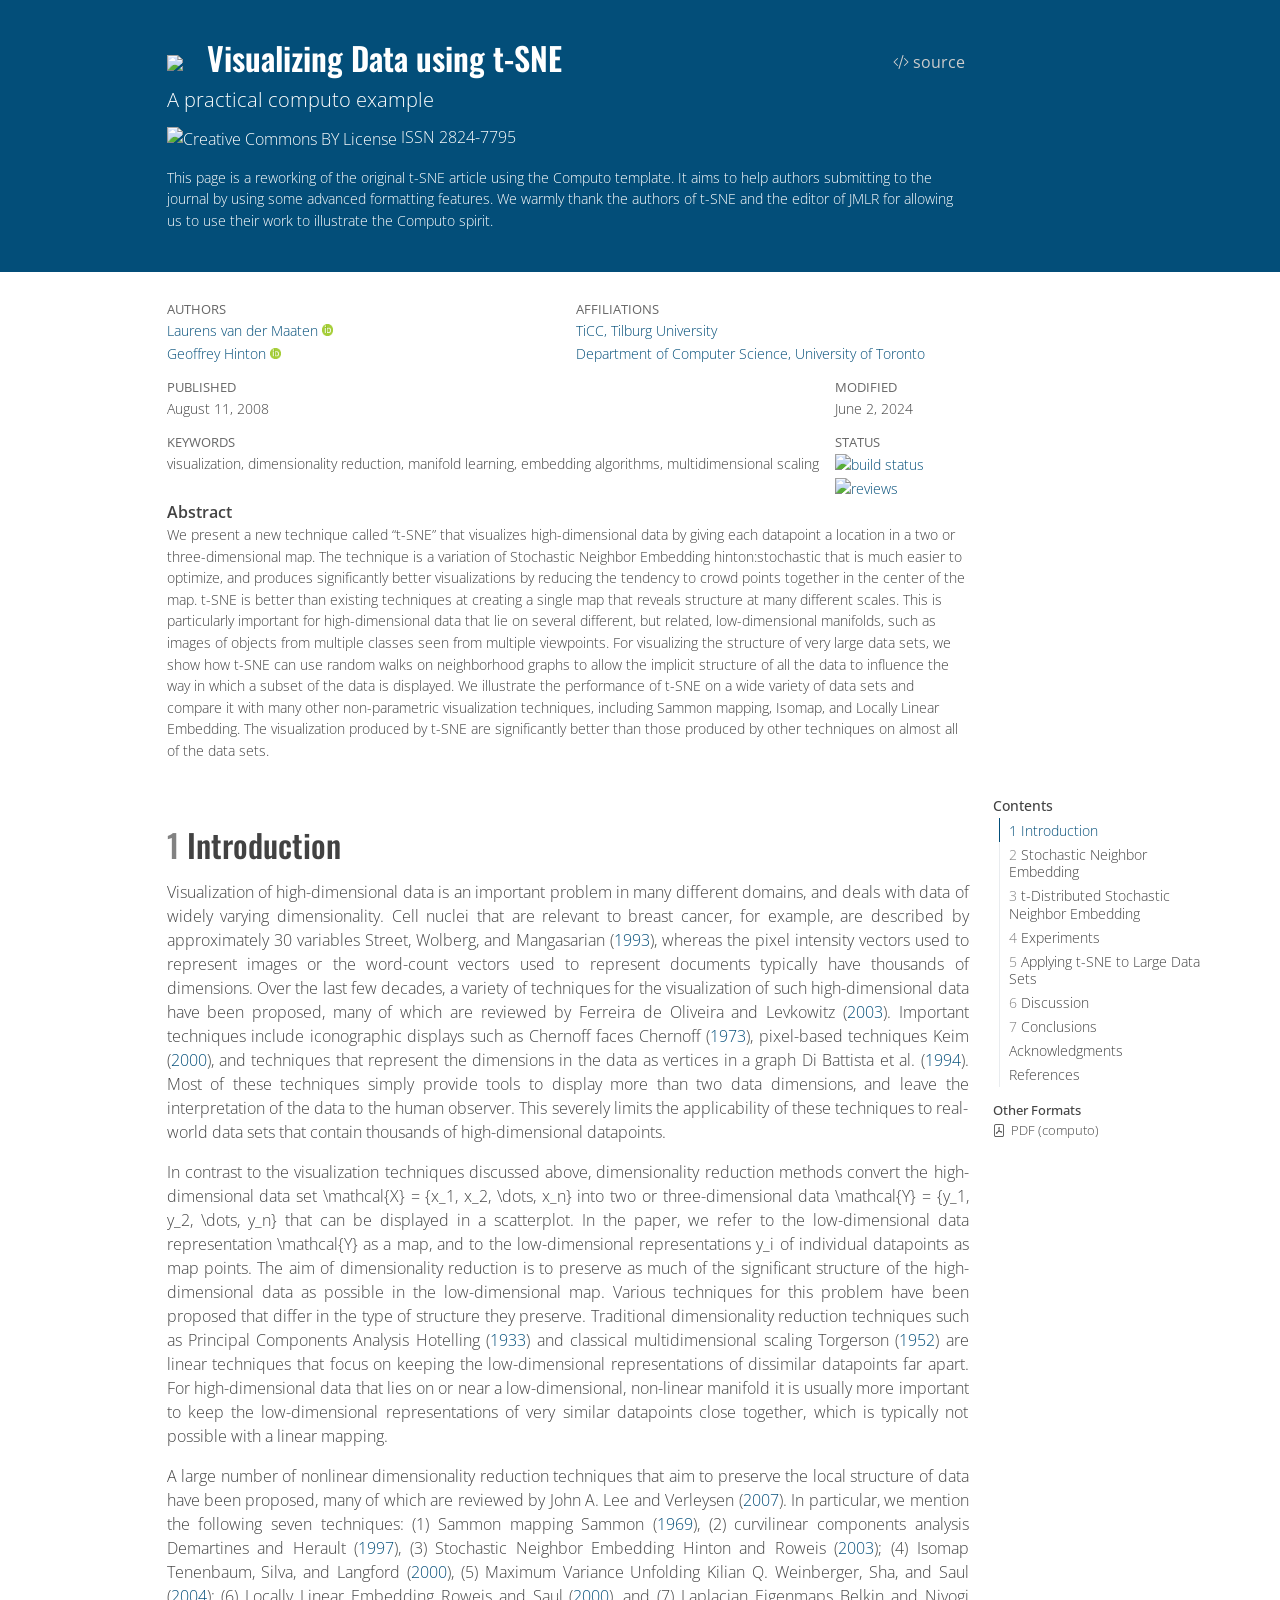
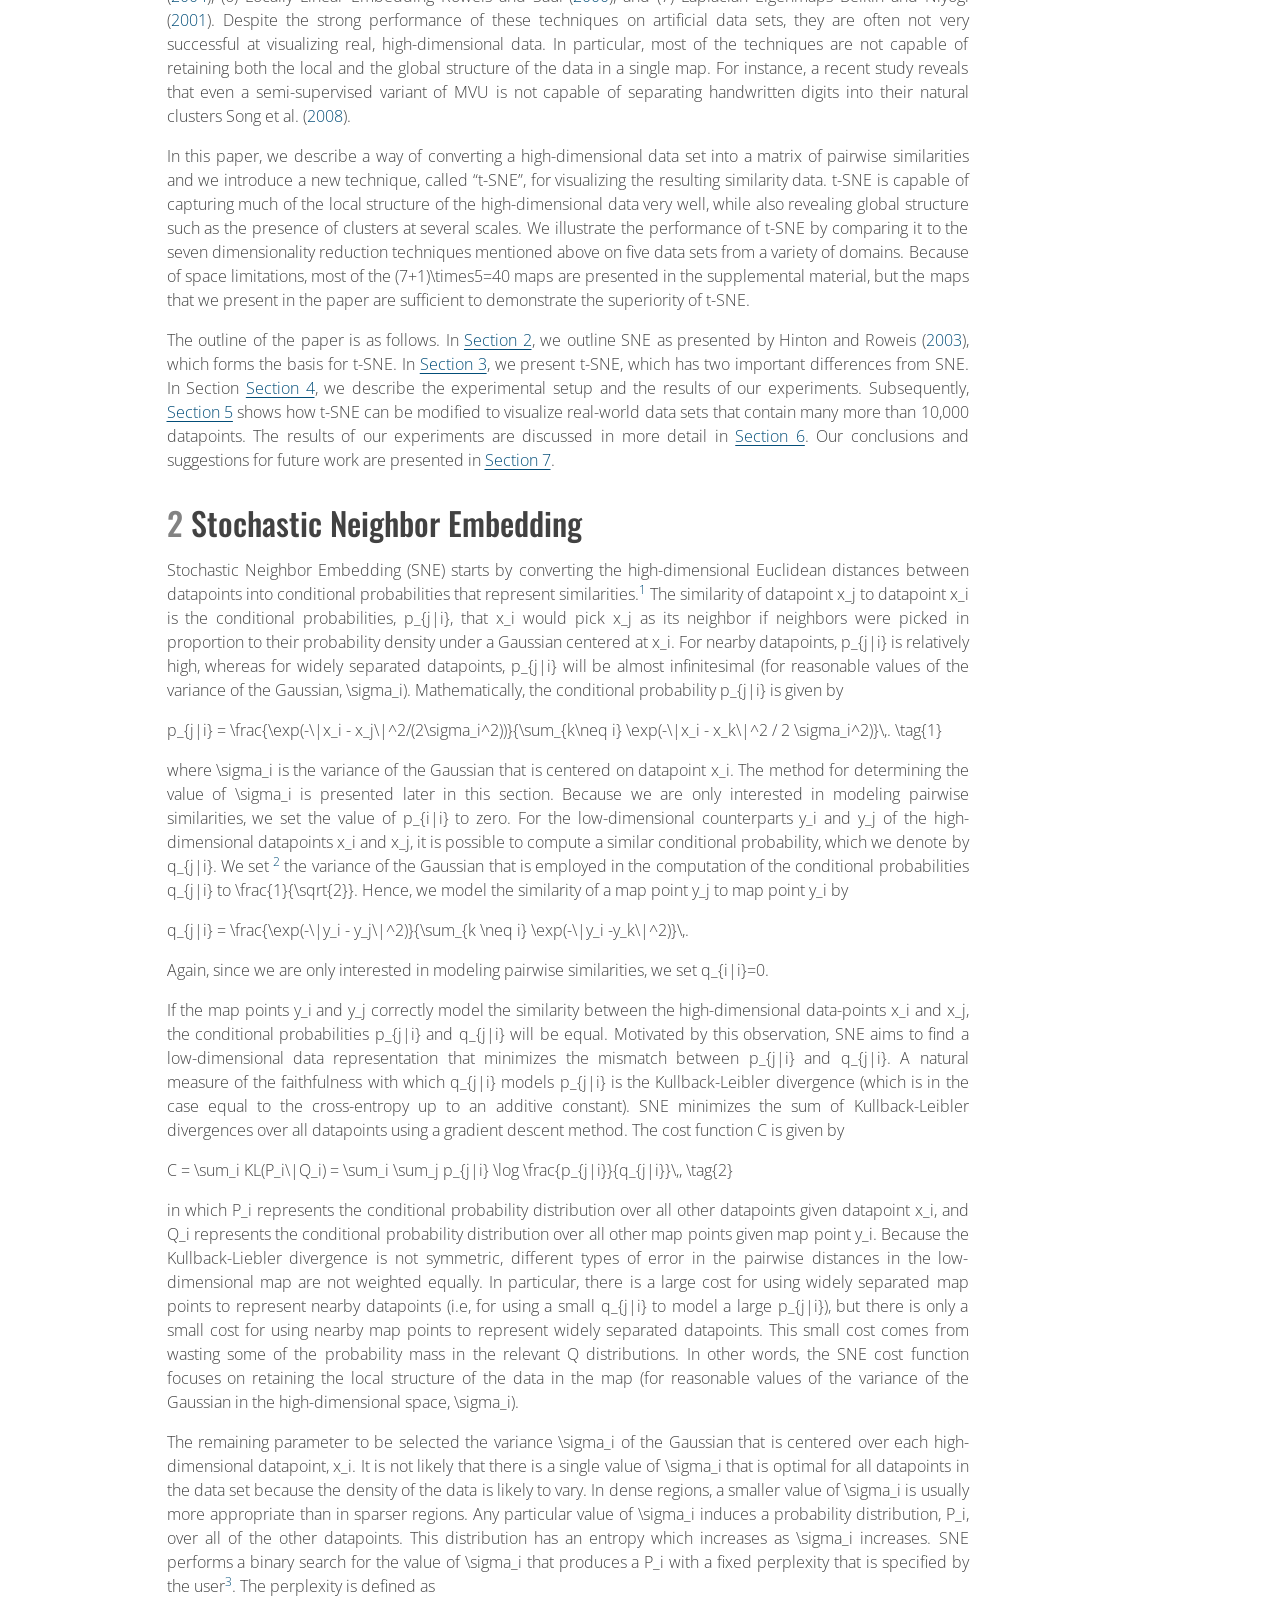
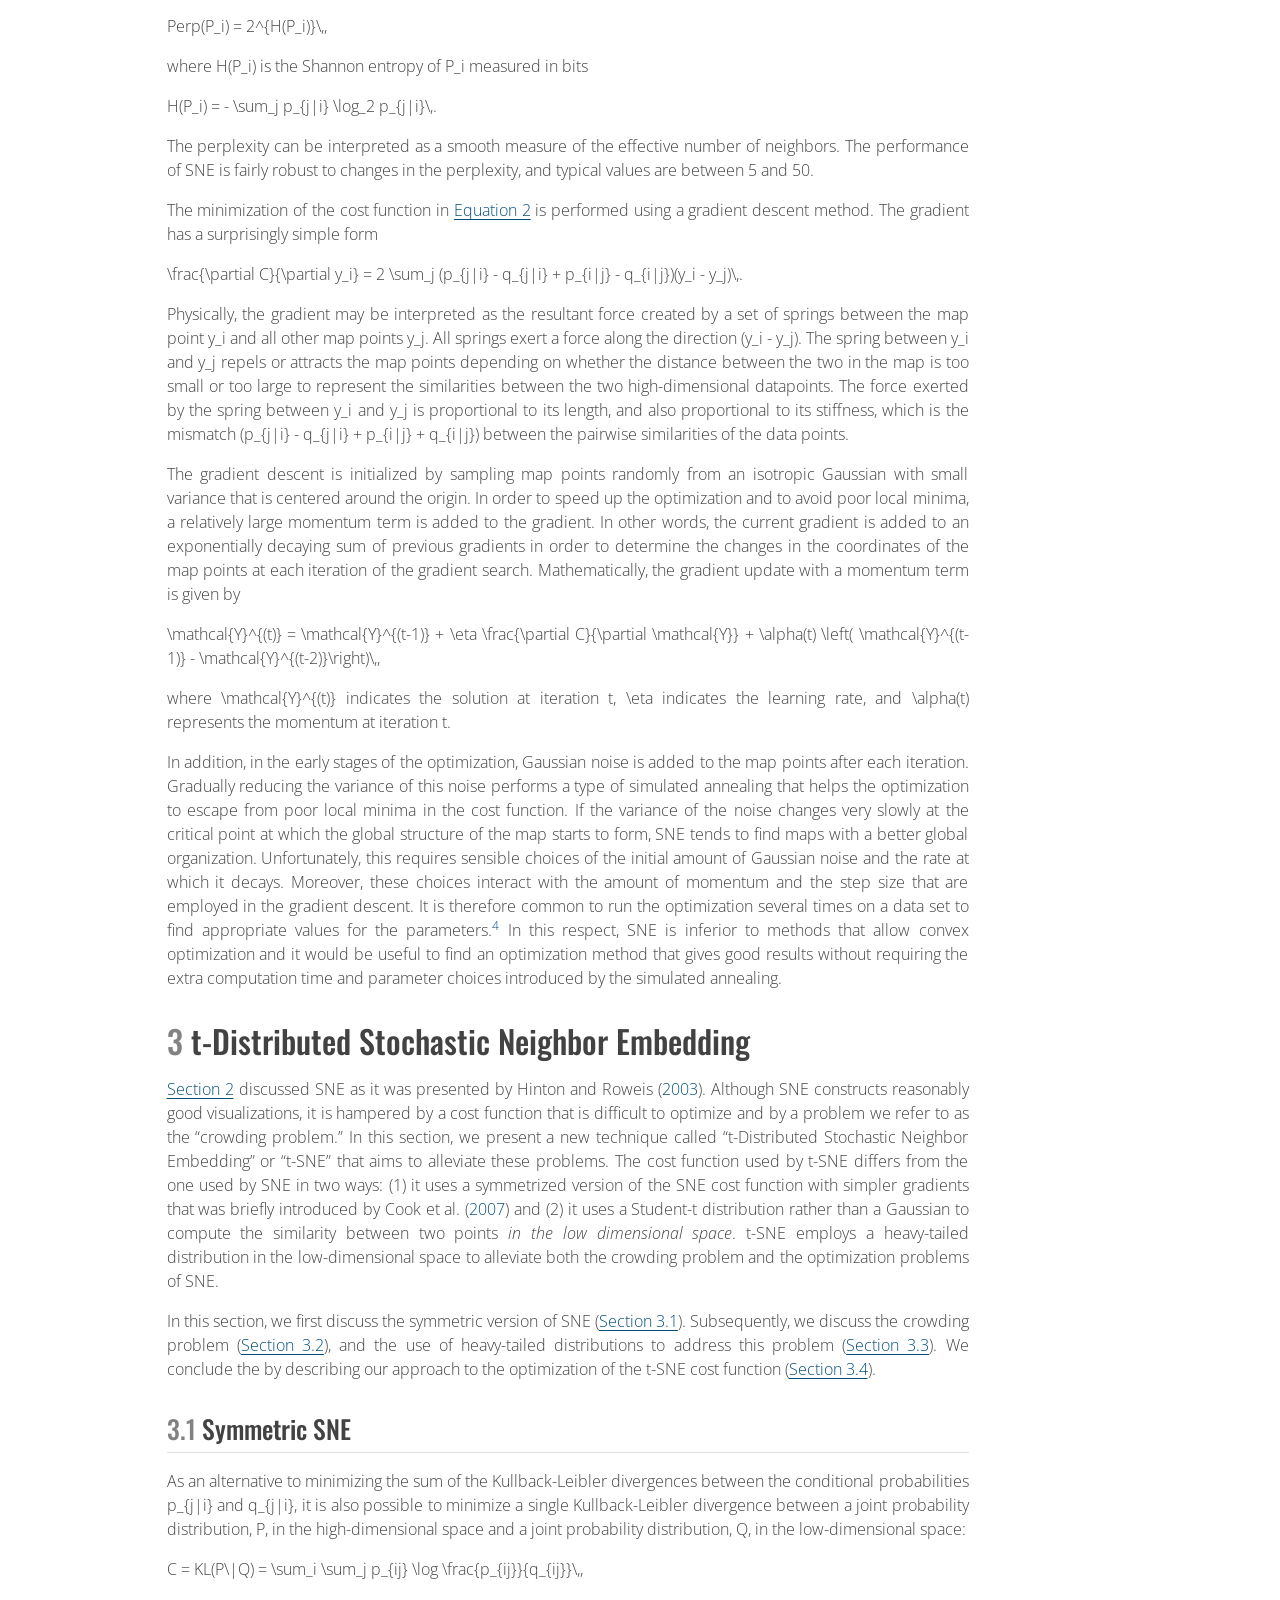
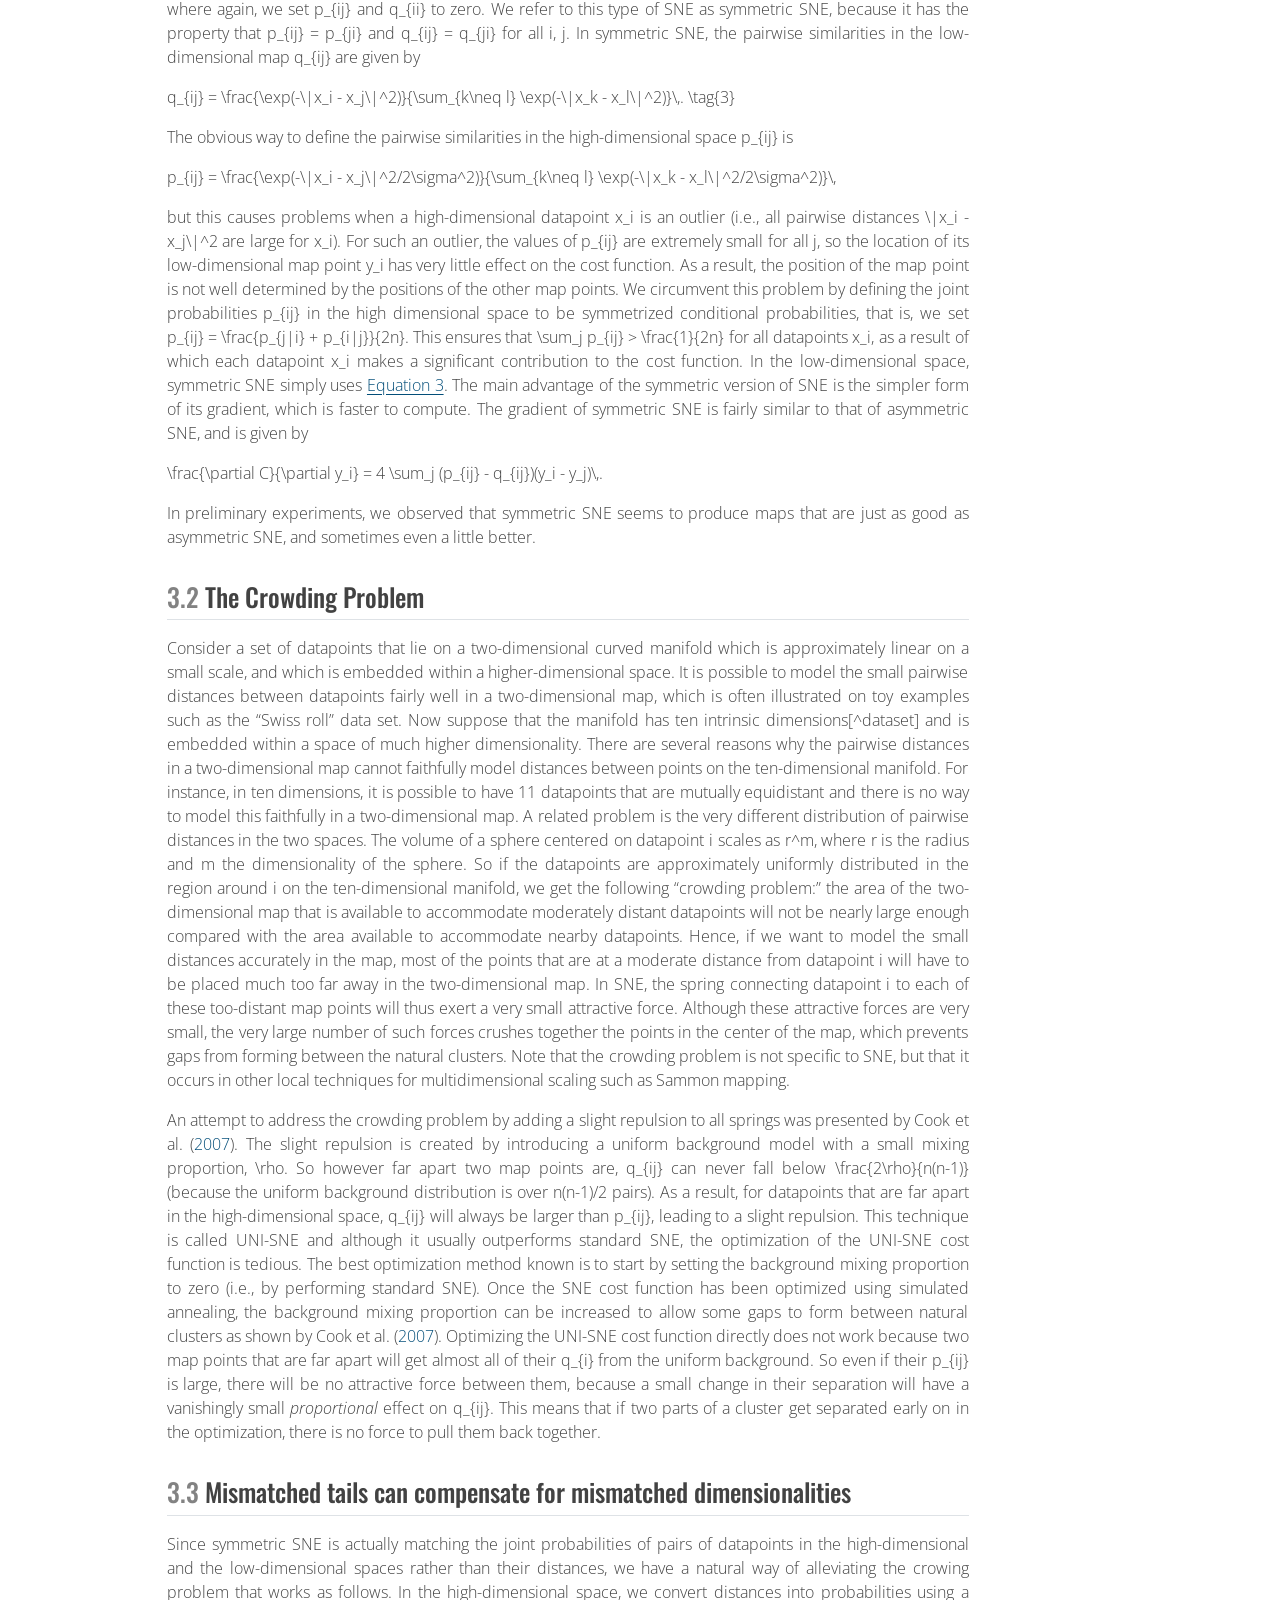
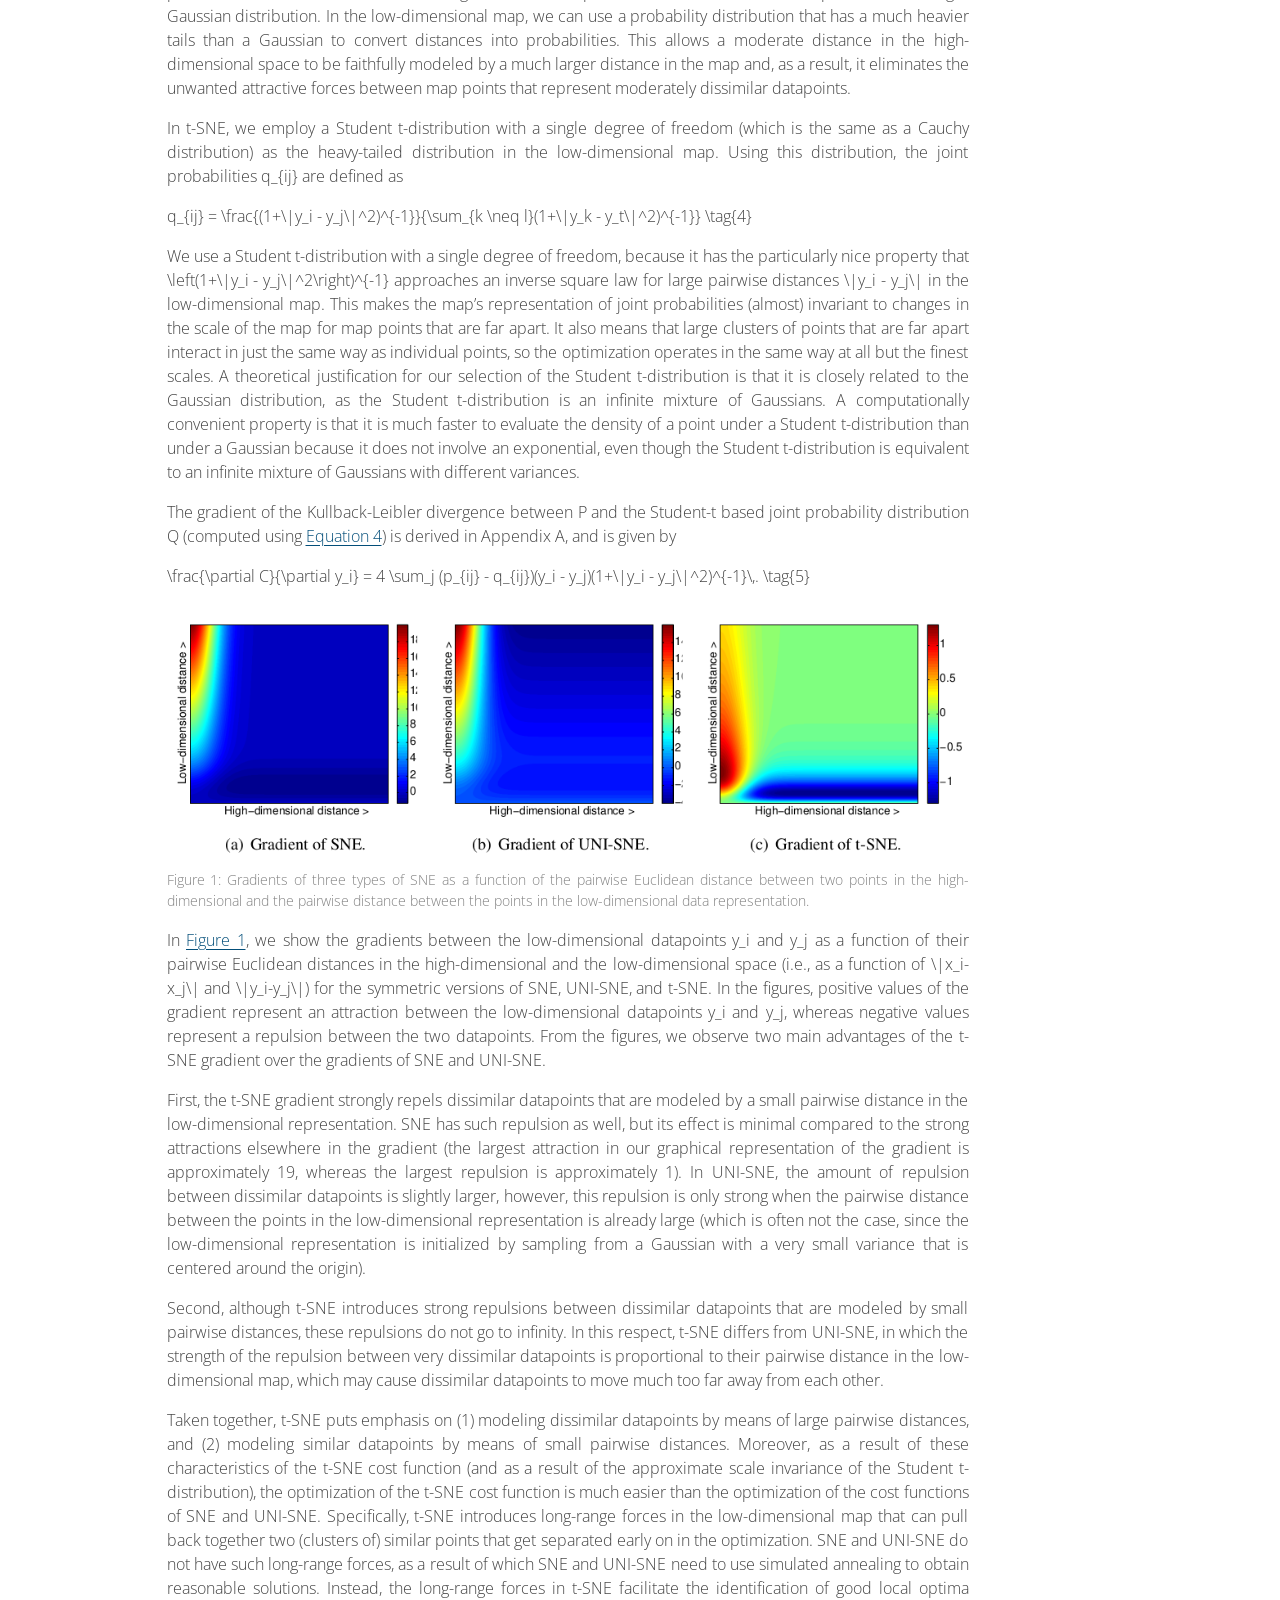
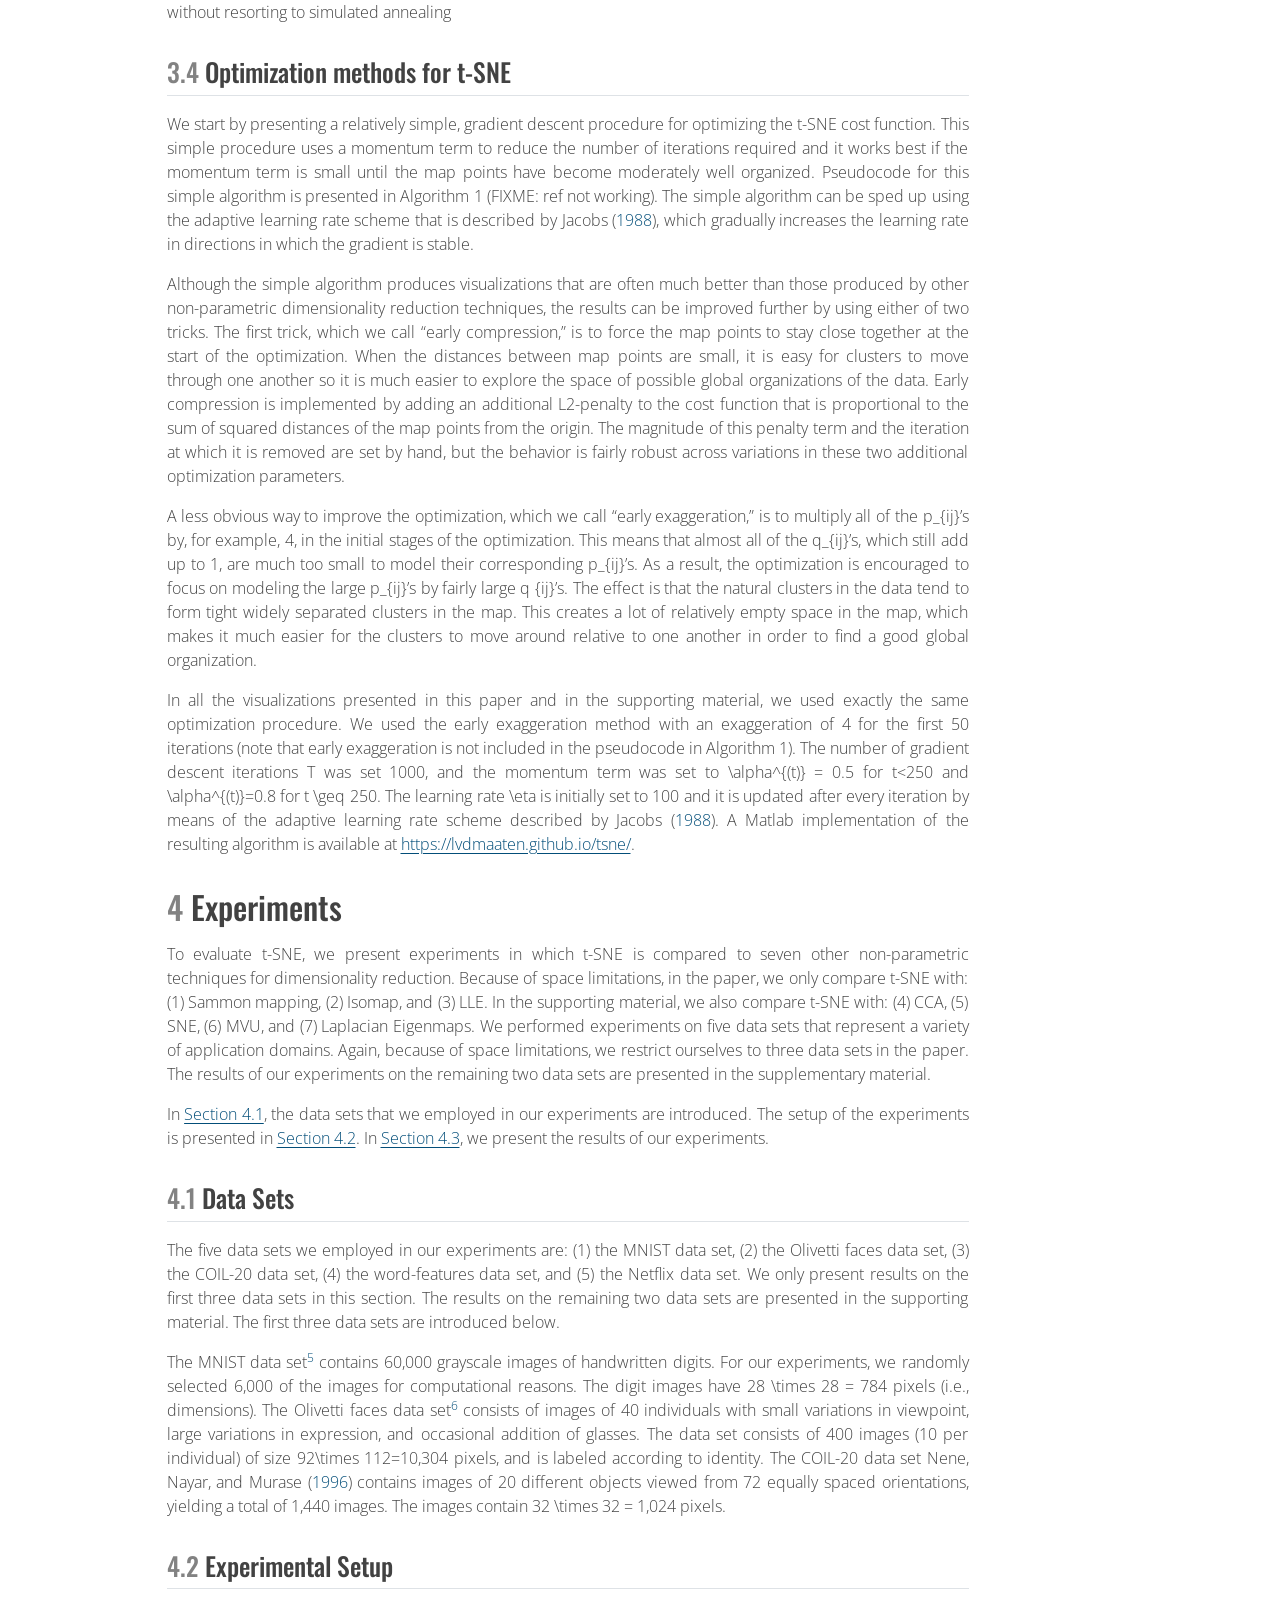
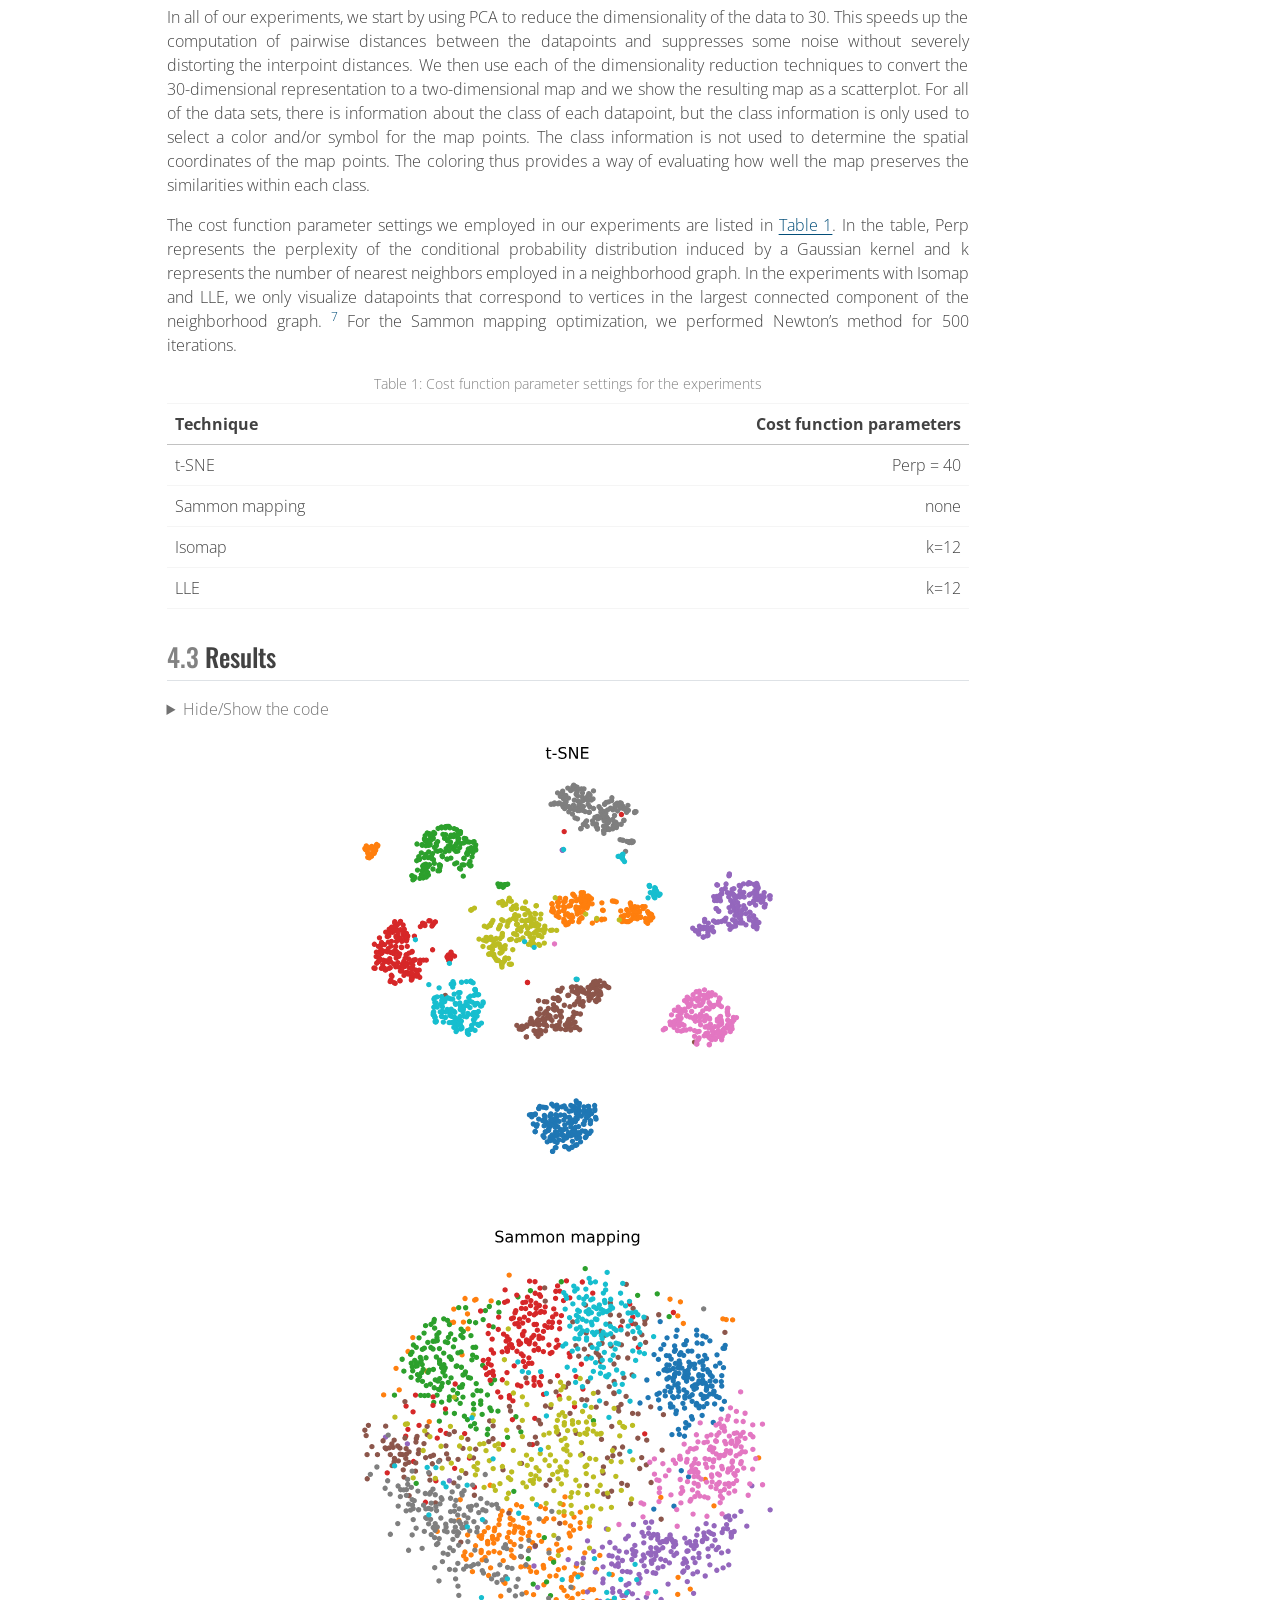
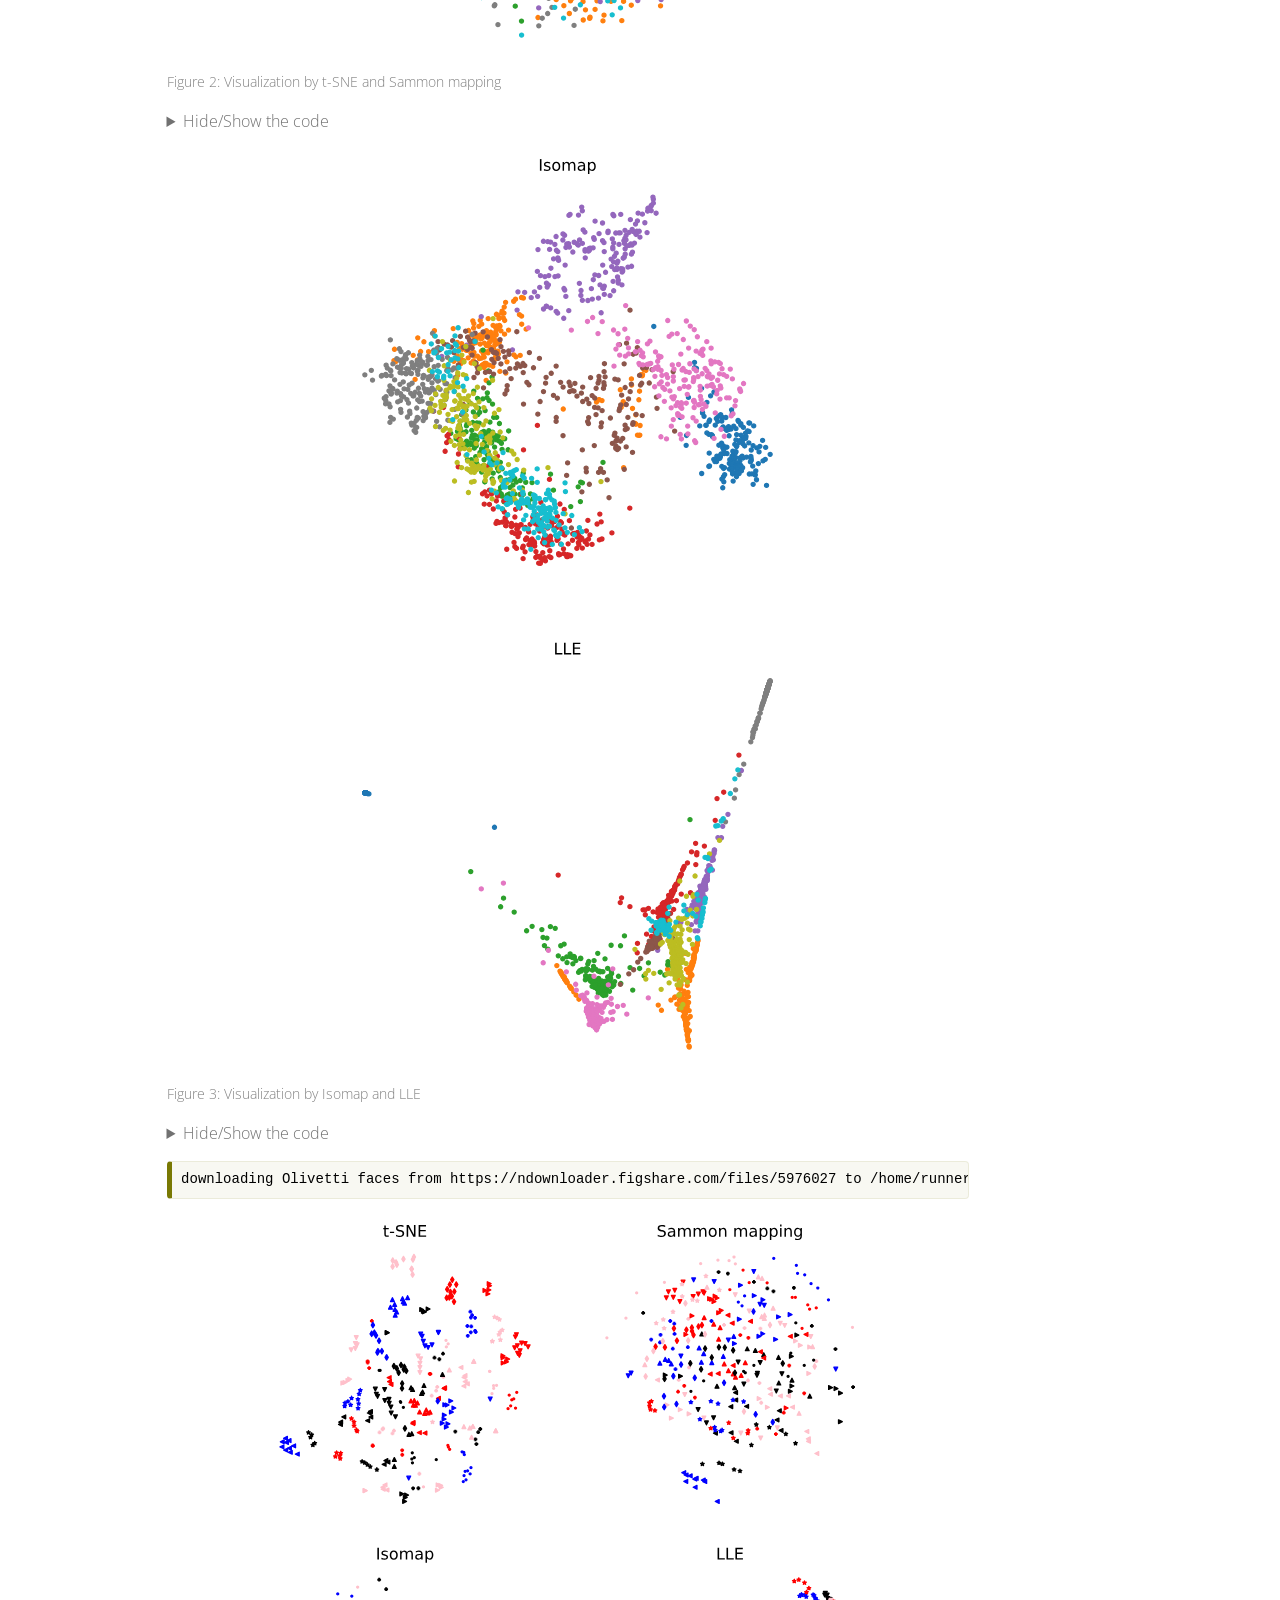
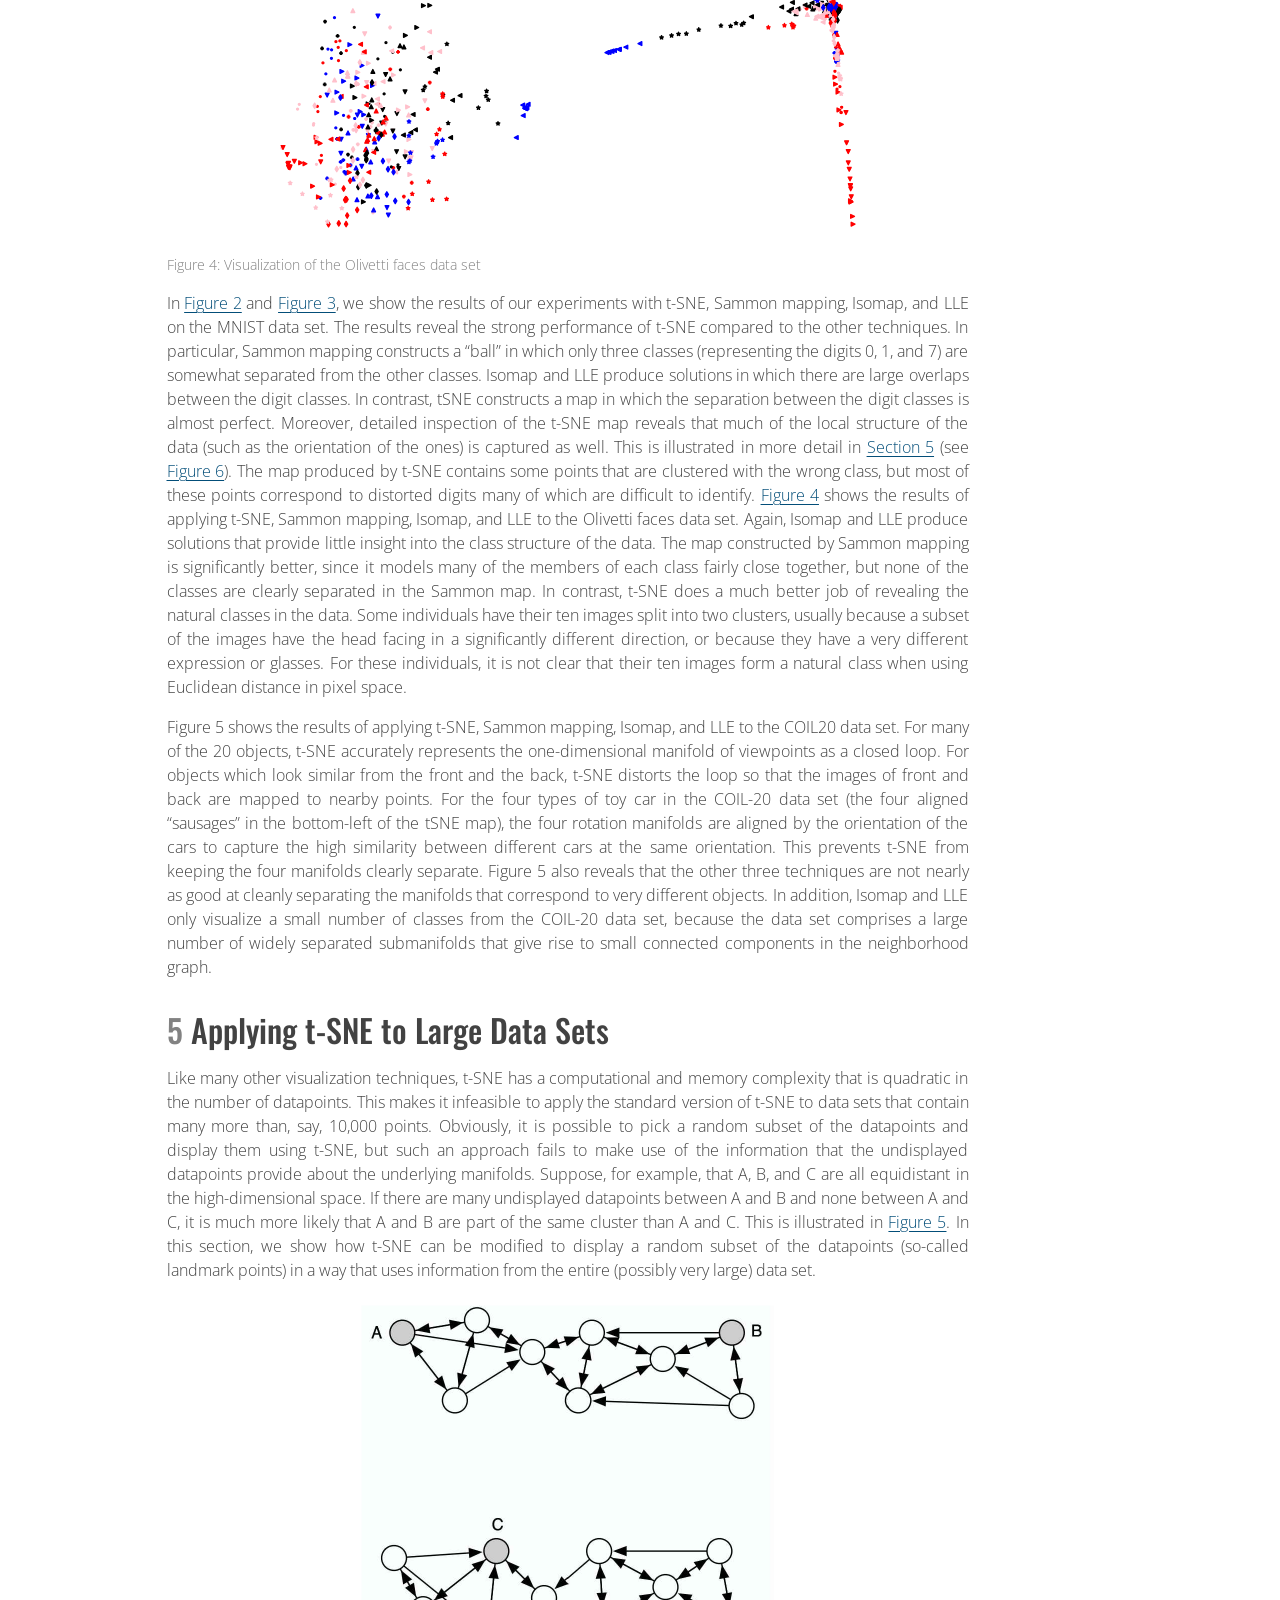
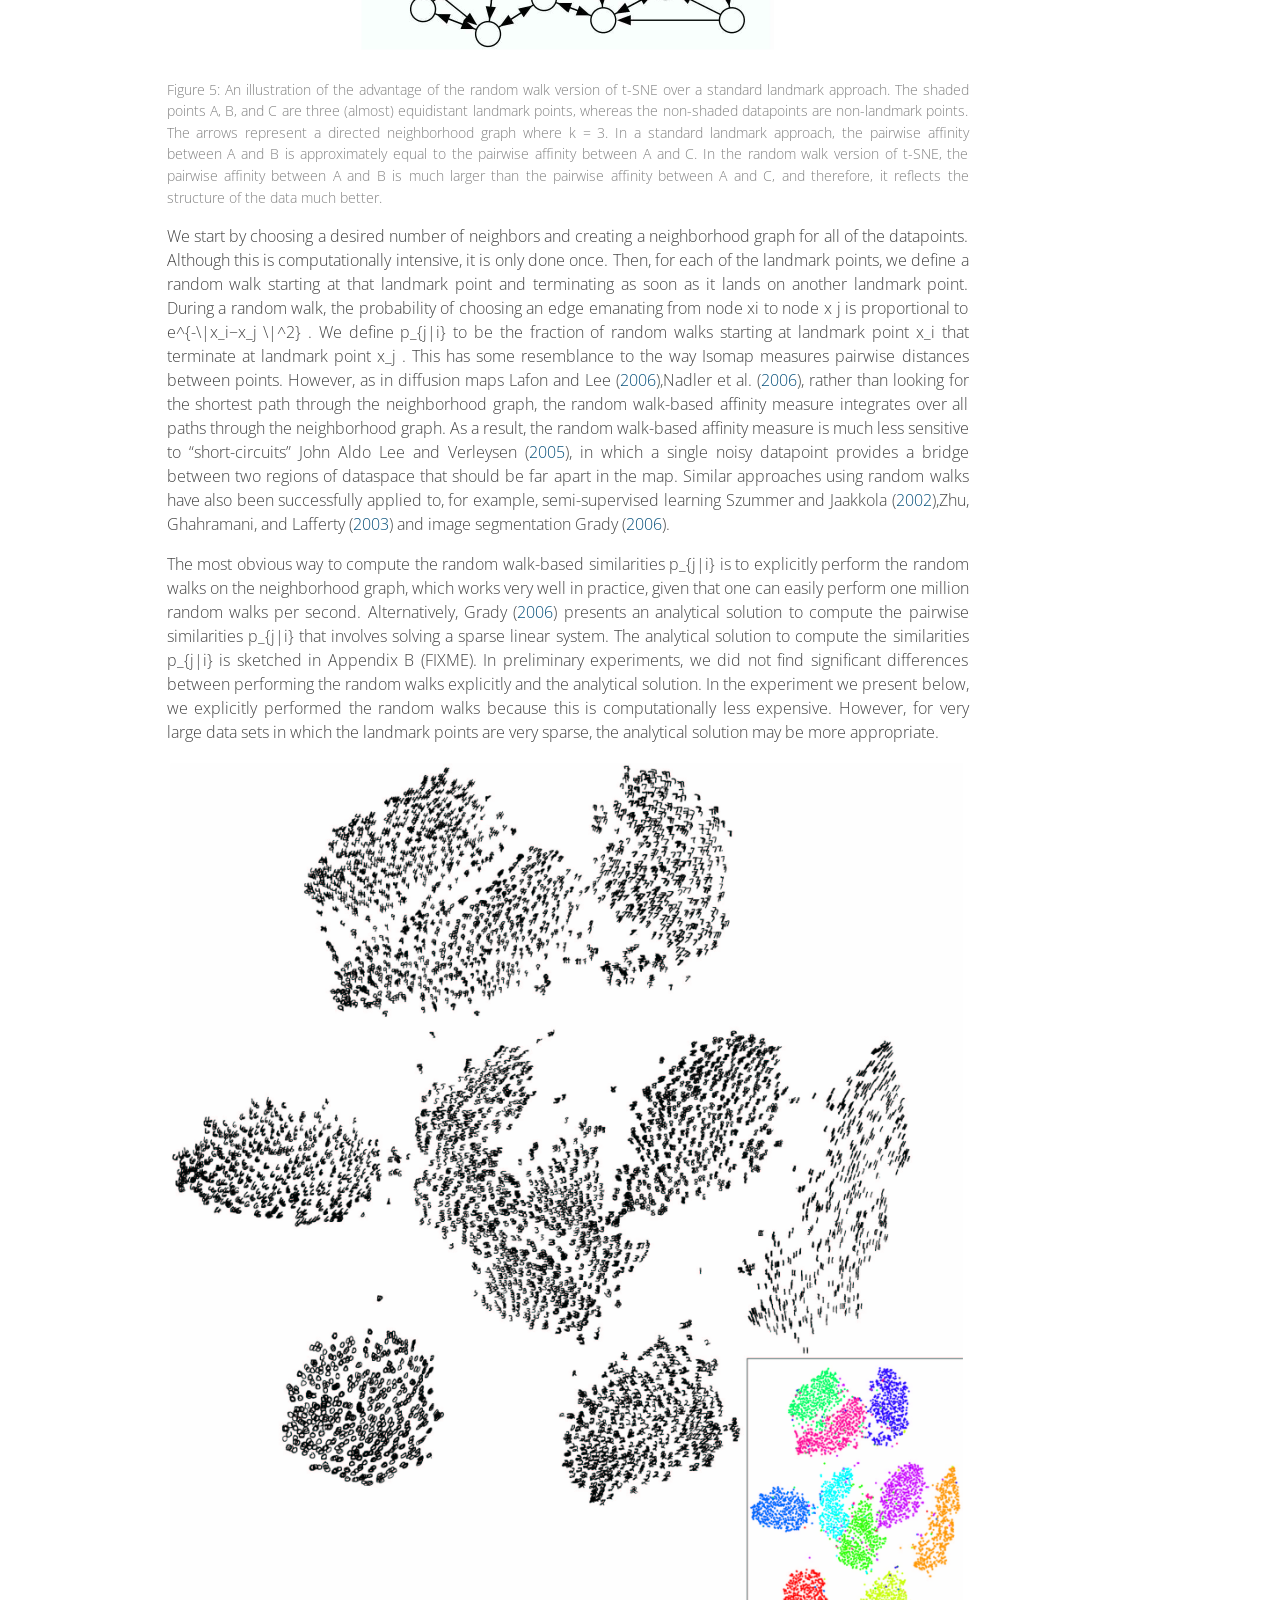
==== commit fdd269fa: "Built site for gh-pages" ====
--- a/published-paper-tsne.html
+++ b/published-paper-tsne.html
@@ -218,7 +218,7 @@
       <div>
       <div class="quarto-title-meta-heading">Modified</div>
       <div class="quarto-title-meta-contents">
-        <p class="date-modified">May 26, 2024</p>
+        <p class="date-modified">June 2, 2024</p>
       </div>
     </div>
       
@@ -402,7 +402,7 @@
 <p>First, the t-SNE gradient strongly repels dissimilar datapoints that are modeled by a small pairwise distance in the low-dimensional representation. SNE has such repulsion as well, but its effect is minimal compared to the strong attractions elsewhere in the gradient (the largest attraction in our graphical representation of the gradient is approximately 19, whereas the largest repulsion is approximately 1). In UNI-SNE, the amount of repulsion between dissimilar datapoints is slightly larger, however, this repulsion is only strong when the pairwise distance between the points in the low-dimensional representation is already large (which is often not the case, since the low-dimensional representation is initialized by sampling from a Gaussian with a very small variance that is centered around the origin).</p>
 <p>Second, although t-SNE introduces strong repulsions between dissimilar datapoints that are modeled by small pairwise distances, these repulsions do not go to infinity. In this respect, t-SNE differs from UNI-SNE, in which the strength of the repulsion between very dissimilar datapoints is proportional to their pairwise distance in the low-dimensional map, which may cause dissimilar datapoints to move much too far away from each other.</p>
 <p>Taken together, t-SNE puts emphasis on (1) modeling dissimilar datapoints by means of large pairwise distances, and (2) modeling similar datapoints by means of small pairwise distances. Moreover, as a result of these characteristics of the t-SNE cost function (and as a result of the approximate scale invariance of the Student t-distribution), the optimization of the t-SNE cost function is much easier than the optimization of the cost functions of SNE and UNI-SNE. Specifically, t-SNE introduces long-range forces in the low-dimensional map that can pull back together two (clusters of) similar points that get separated early on in the optimization. SNE and UNI-SNE do not have such long-range forces, as a result of which SNE and UNI-SNE need to use simulated annealing to obtain reasonable solutions. Instead, the long-range forces in t-SNE facilitate the identification of good local optima without resorting to simulated annealing</p>
-<div class="pseudocode-container" data-pseudocode-index="1" data-alg-title="Algorithm">
+<div class="pseudocode-container" data-alg-title="Algorithm" data-pseudocode-index="1">
 <div class="pseudocode">
 \begin{algorithm} \caption{Simple version of t-Distributed Stochastic Neighbor Embeding} \begin{algorithmic} \State \textbf{Data}: high-dimensional representation $\mathcal{X} = \{x_1, \dots, x_n\}$ \State cost function parameters: perplexity $Perp$ \State optimization parameters: number of iterations $T$, learning rate $\eta$, momentum $\alpha(t)$ \State \textbf{Result}: low-dimensional data representation $\mathcal{Y}^{(T)} = \{y_1, \dots, y_n\}$ \Procedure{t-sne}{$Perp, T, \eta, \alpha(t)$} \State compute pairwise affinities $p_{j|i}$ with perplexity $Perp$ (using Equation 1) \State set $p_{ij} = \frac{1}{2n} (p_{j|i} + p_{i|j})$ \State sample initial solution $\mathcal{Y}^{(0)} = \{y_1,\dots,y_n\}$ from $\mathcal{N}(0,1e^{-4} I)$ \For{$t = 0$\dots$T$} \State compute low-dimensional affinities $q_{ij}$ (using Equation 4) \State compute gradient $\frac{\partial C}{\partial \mathcal{Y}}$ (using Equation 5) \State et $\mathcal{Y}^{t} = \mathcal{Y}^{t-1} + \eta \frac{\partial C}{\partial \mathcal{Y}} + \alpha(t) \left(\mathcal{Y}^{t-1} - \mathcal{Y}^{t-2}\right)$ \EndFor \EndProcedure \end{algorithmic} \end{algorithm}
 </div>
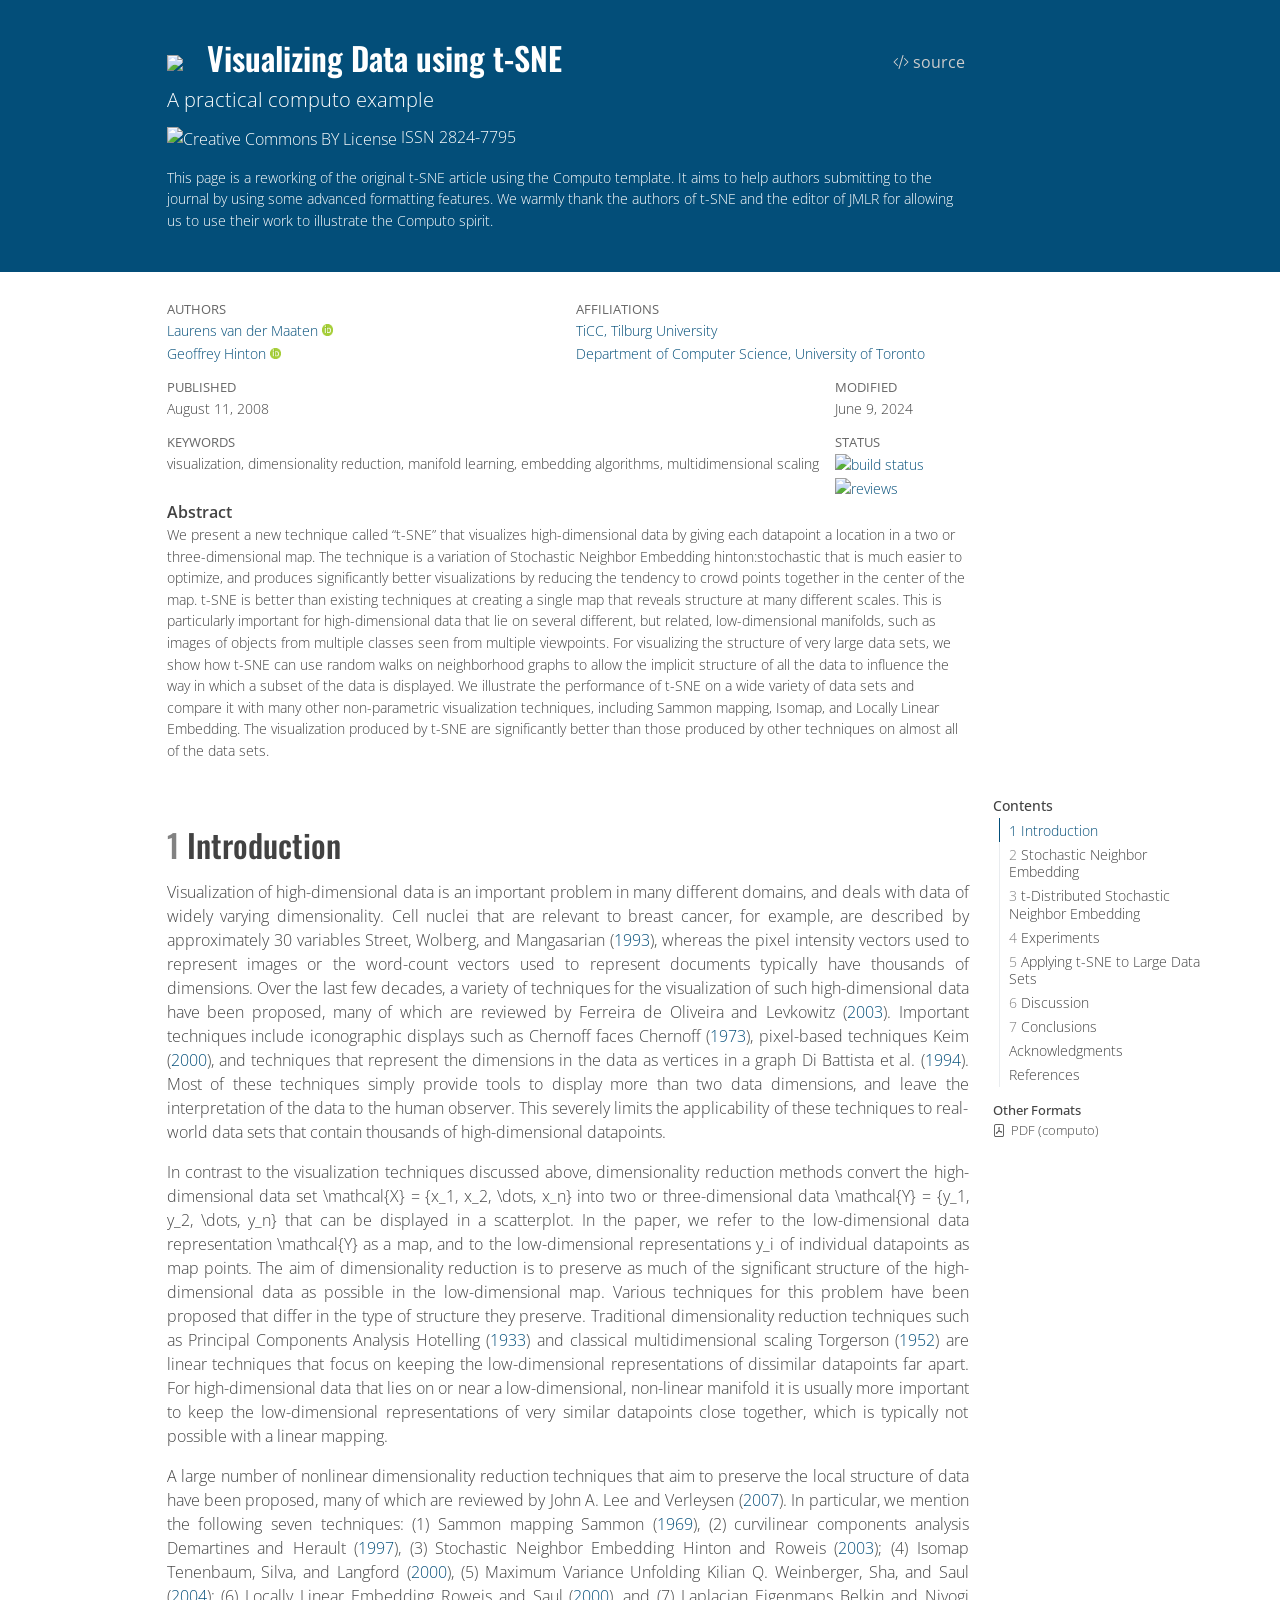
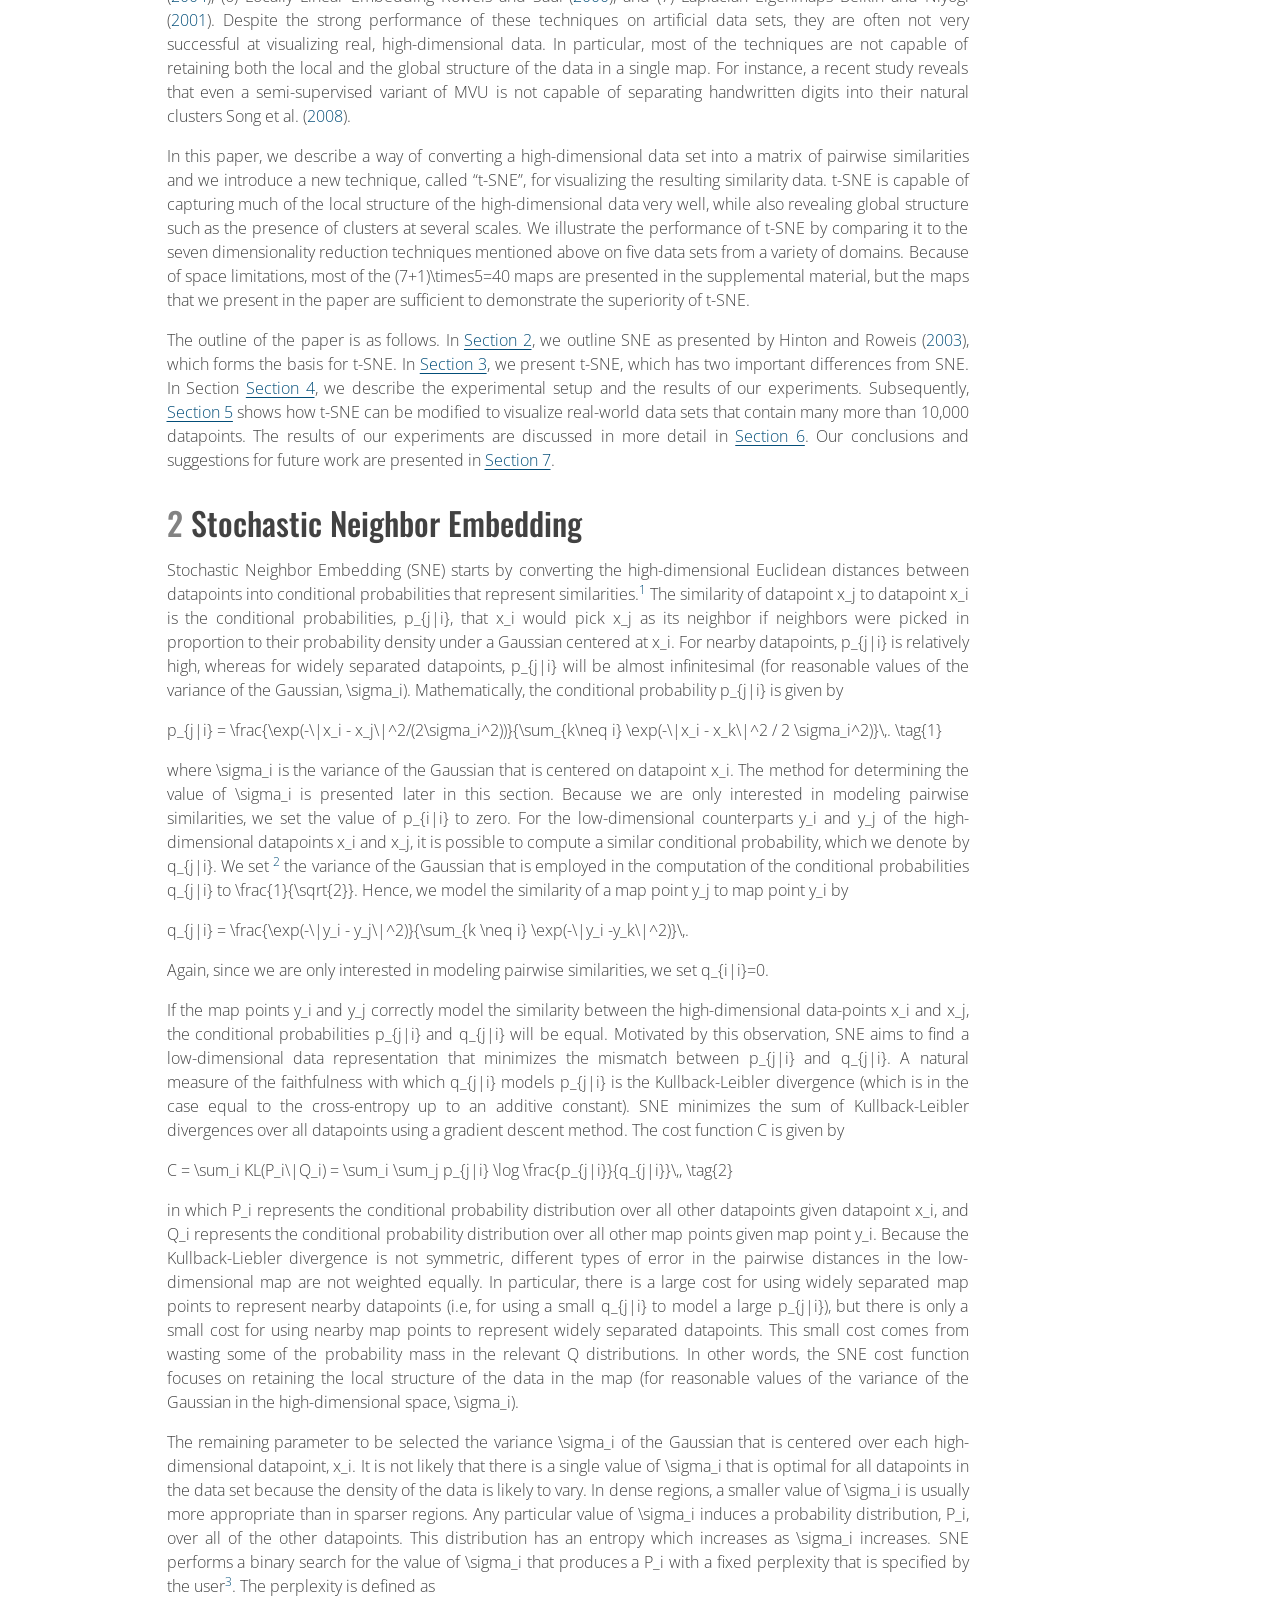
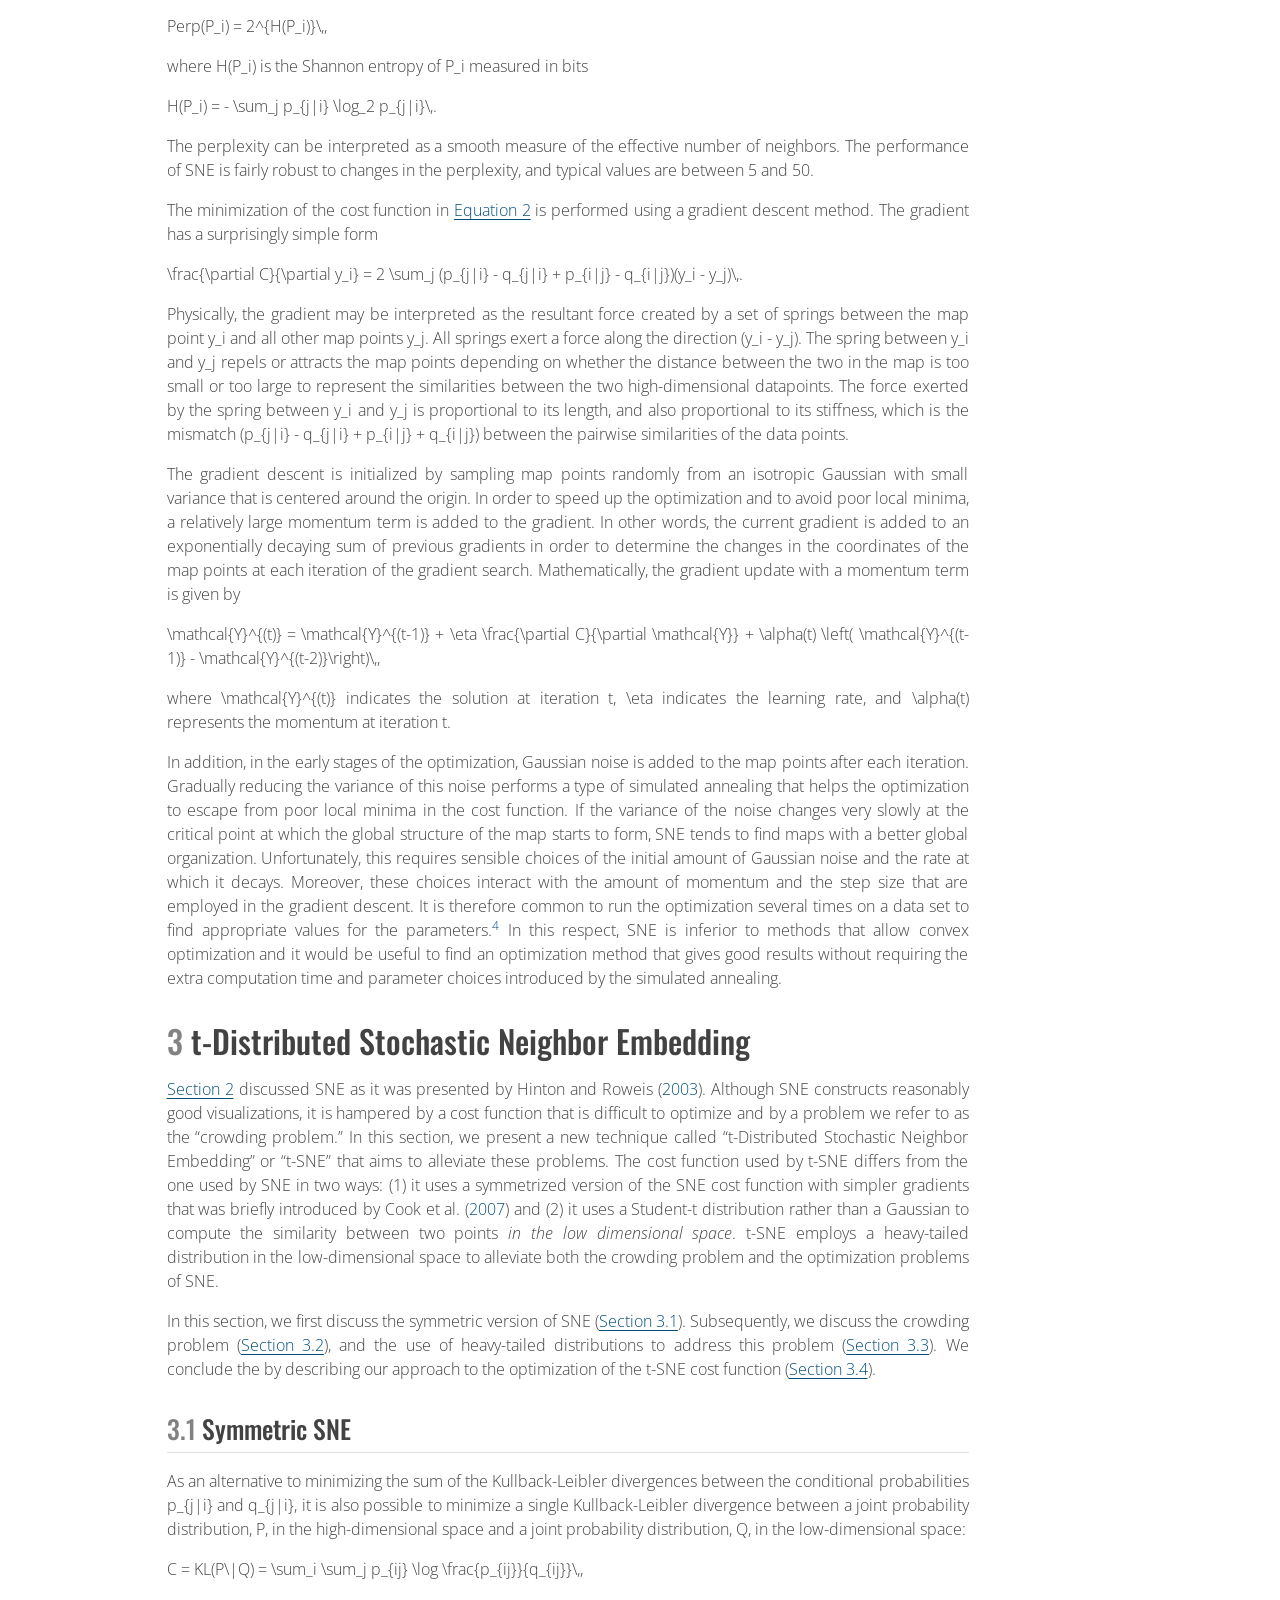
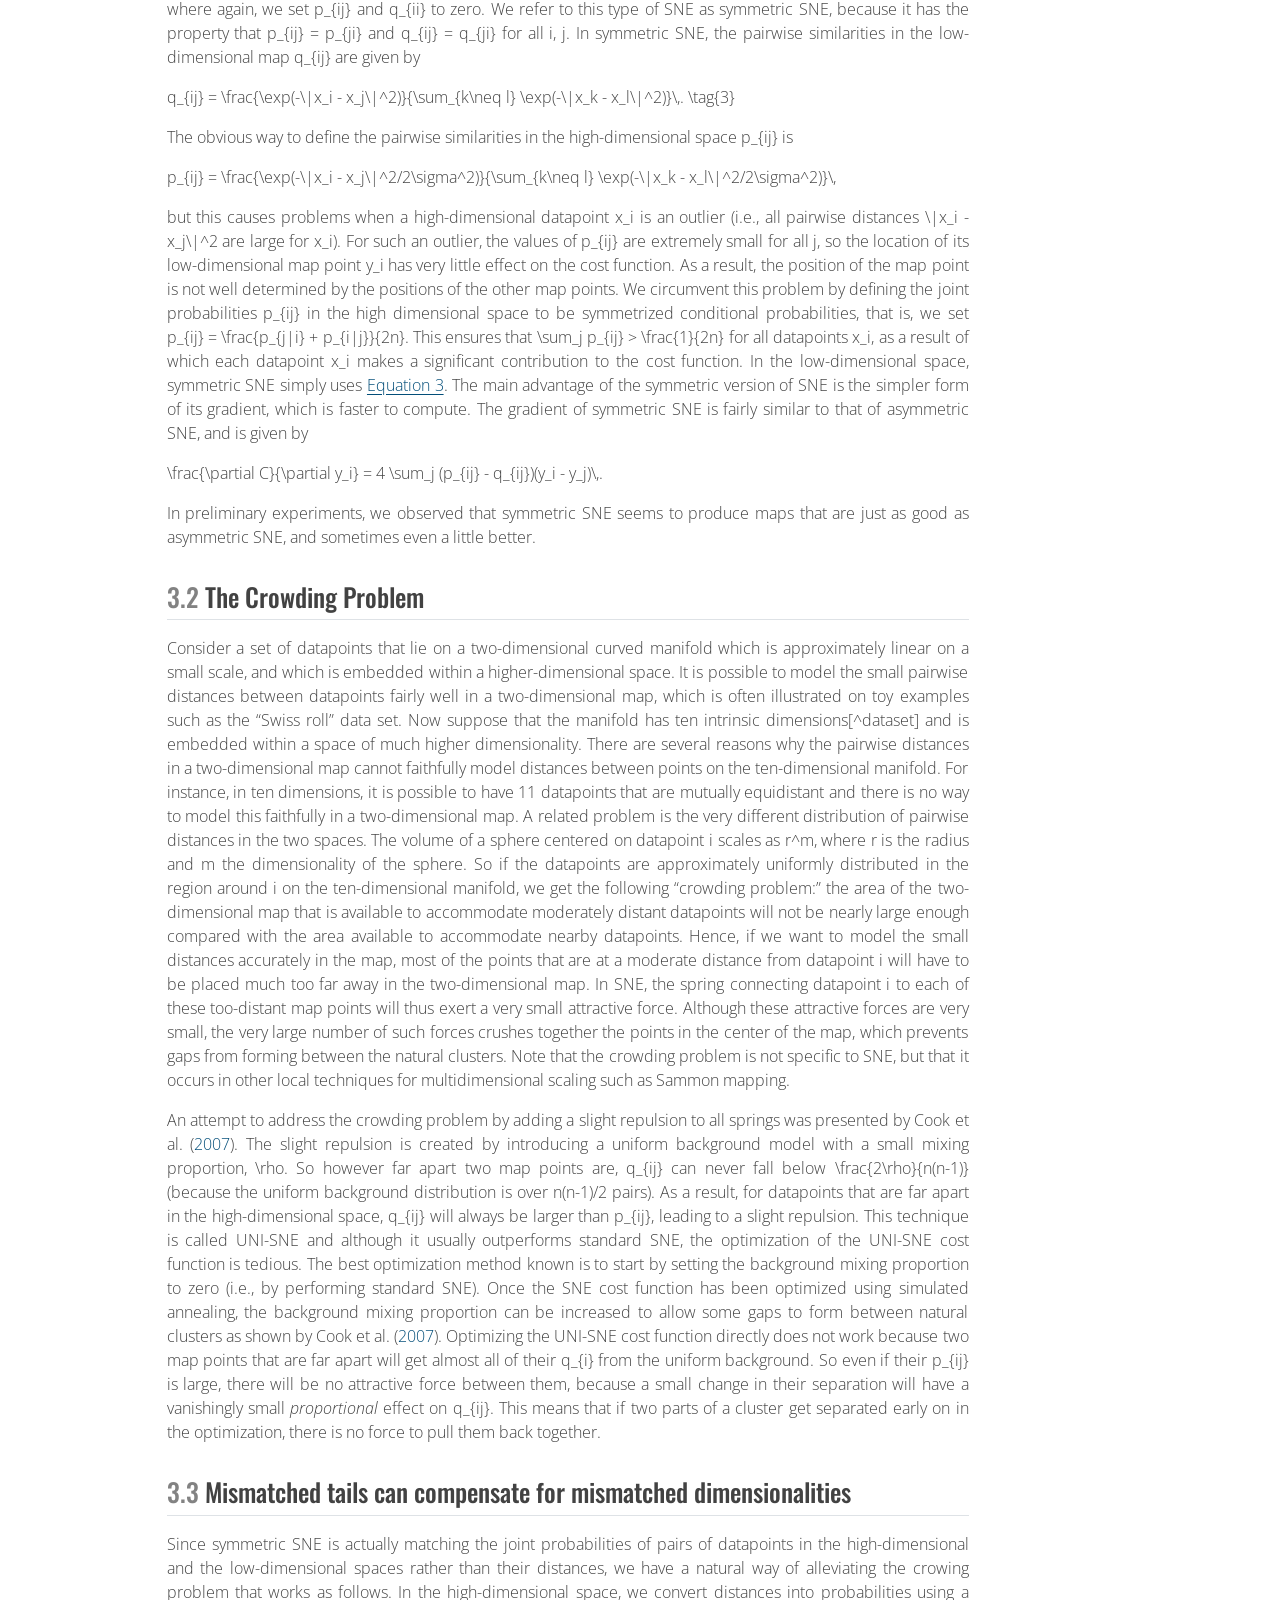
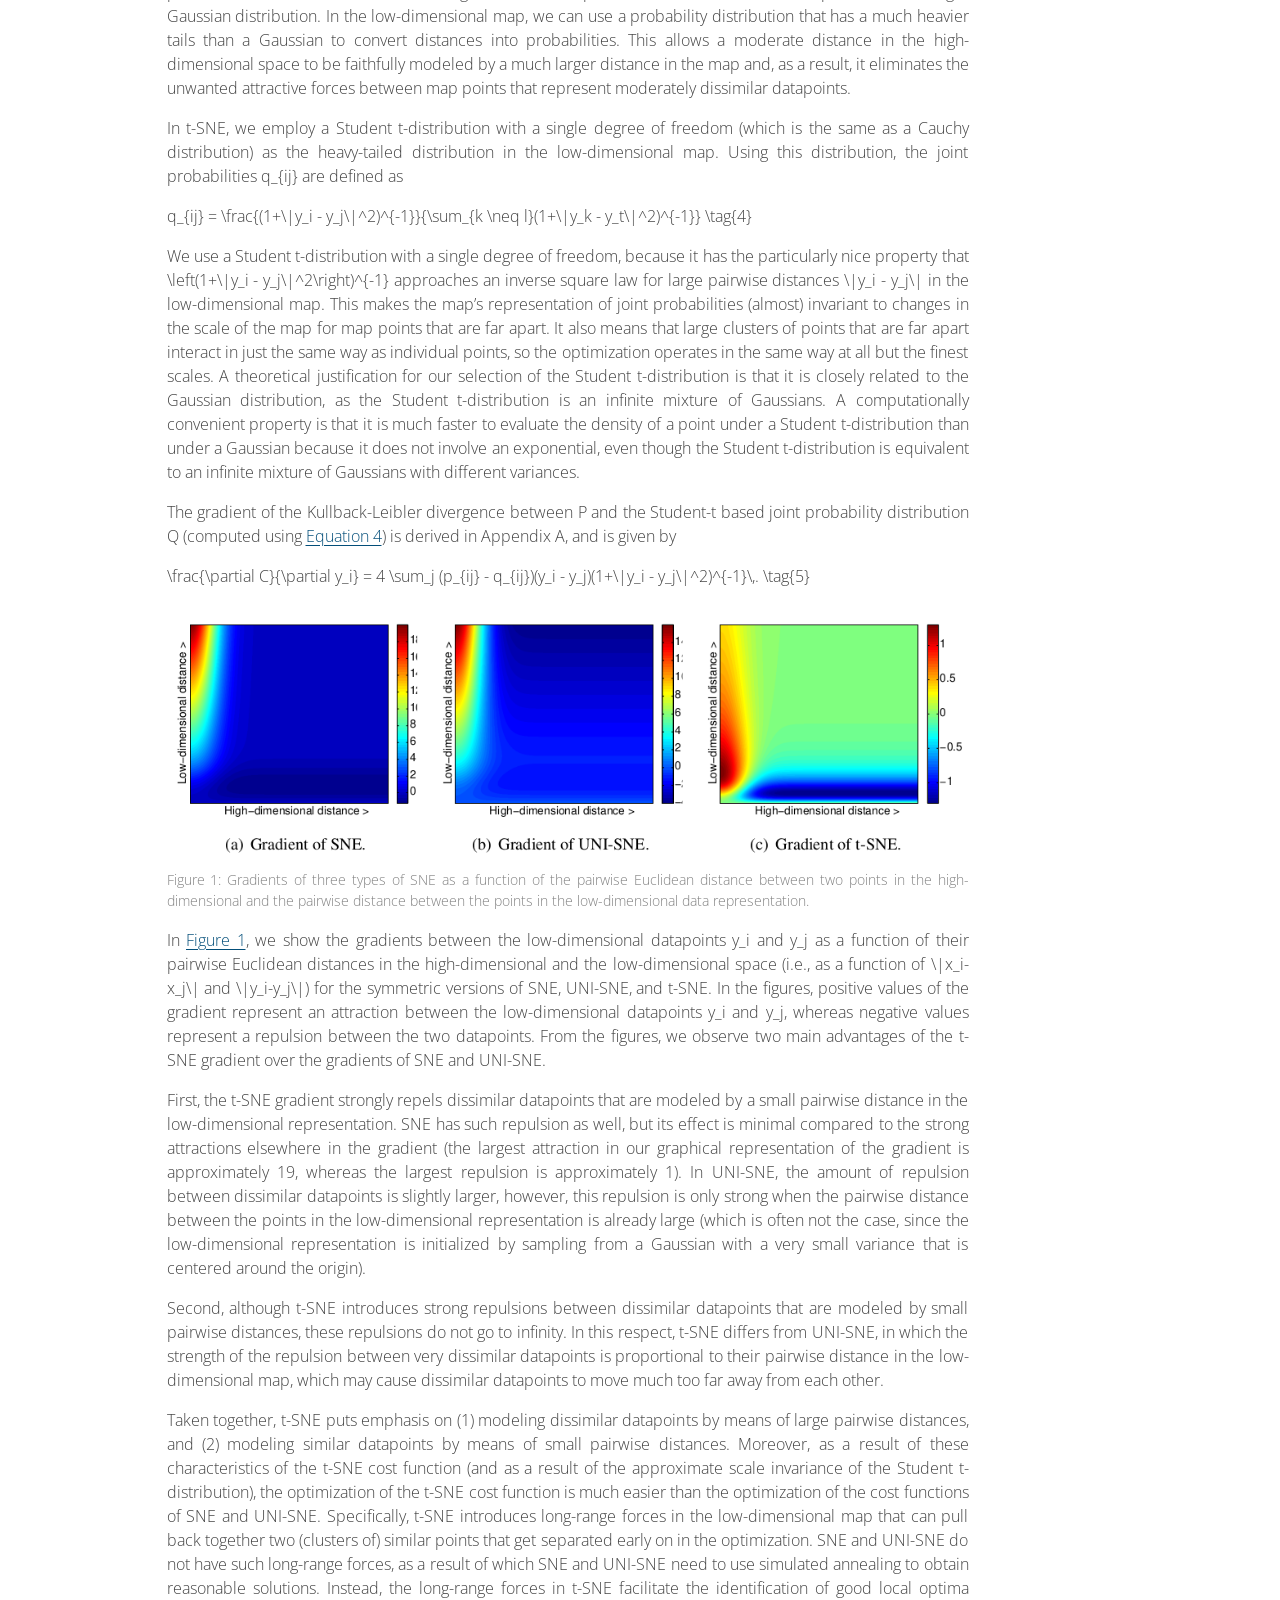
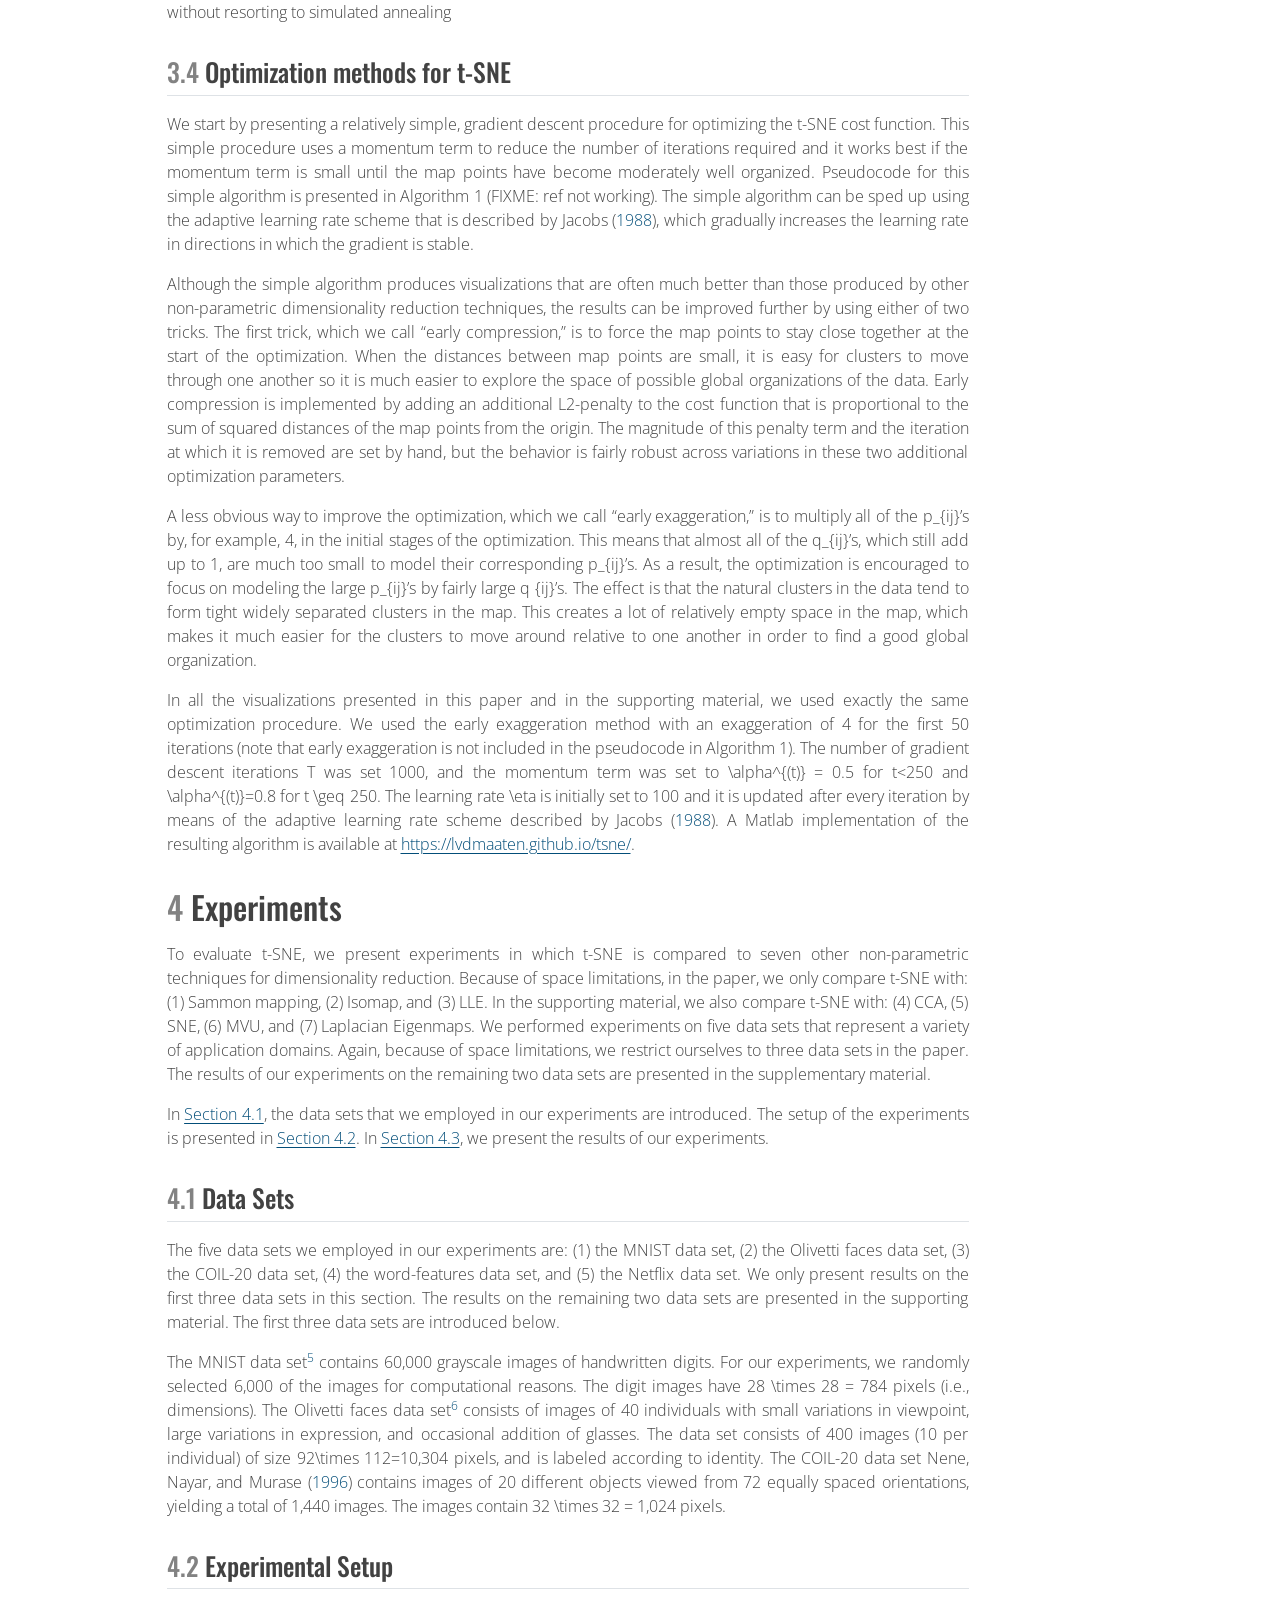
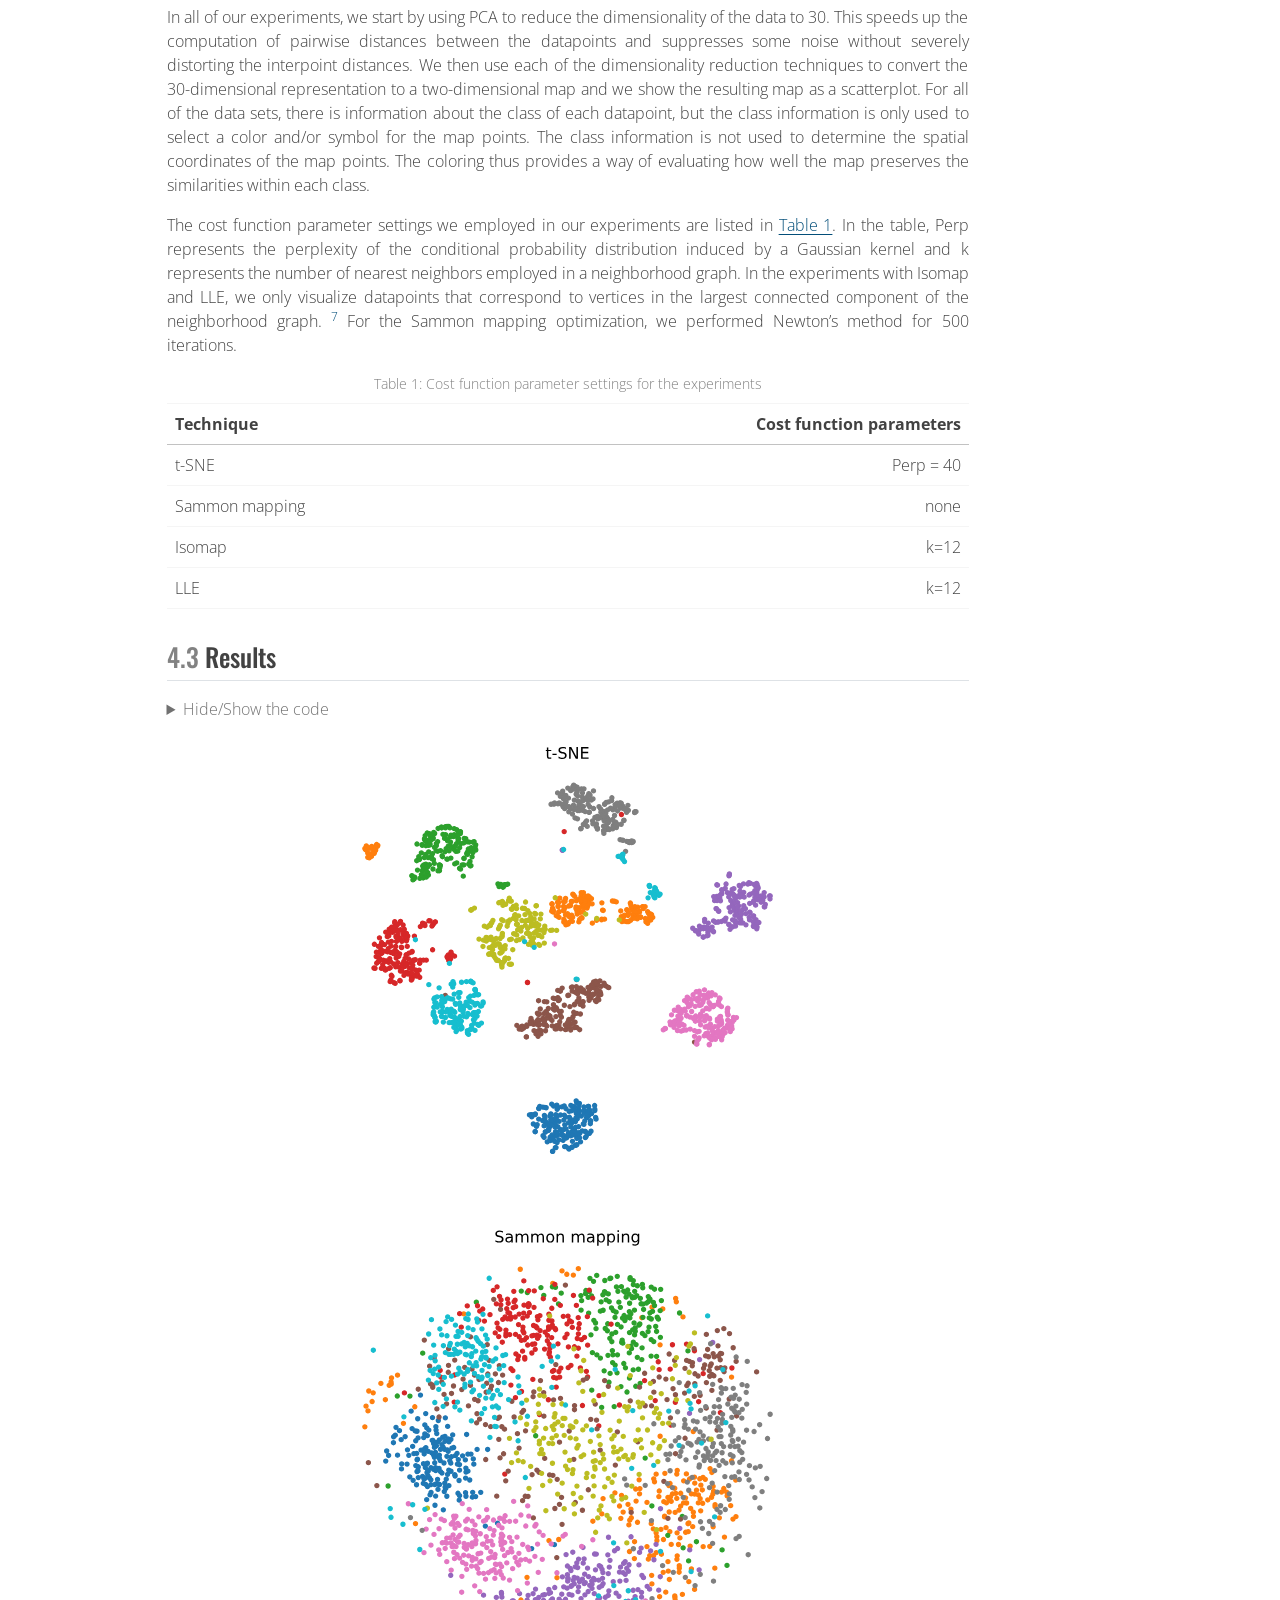
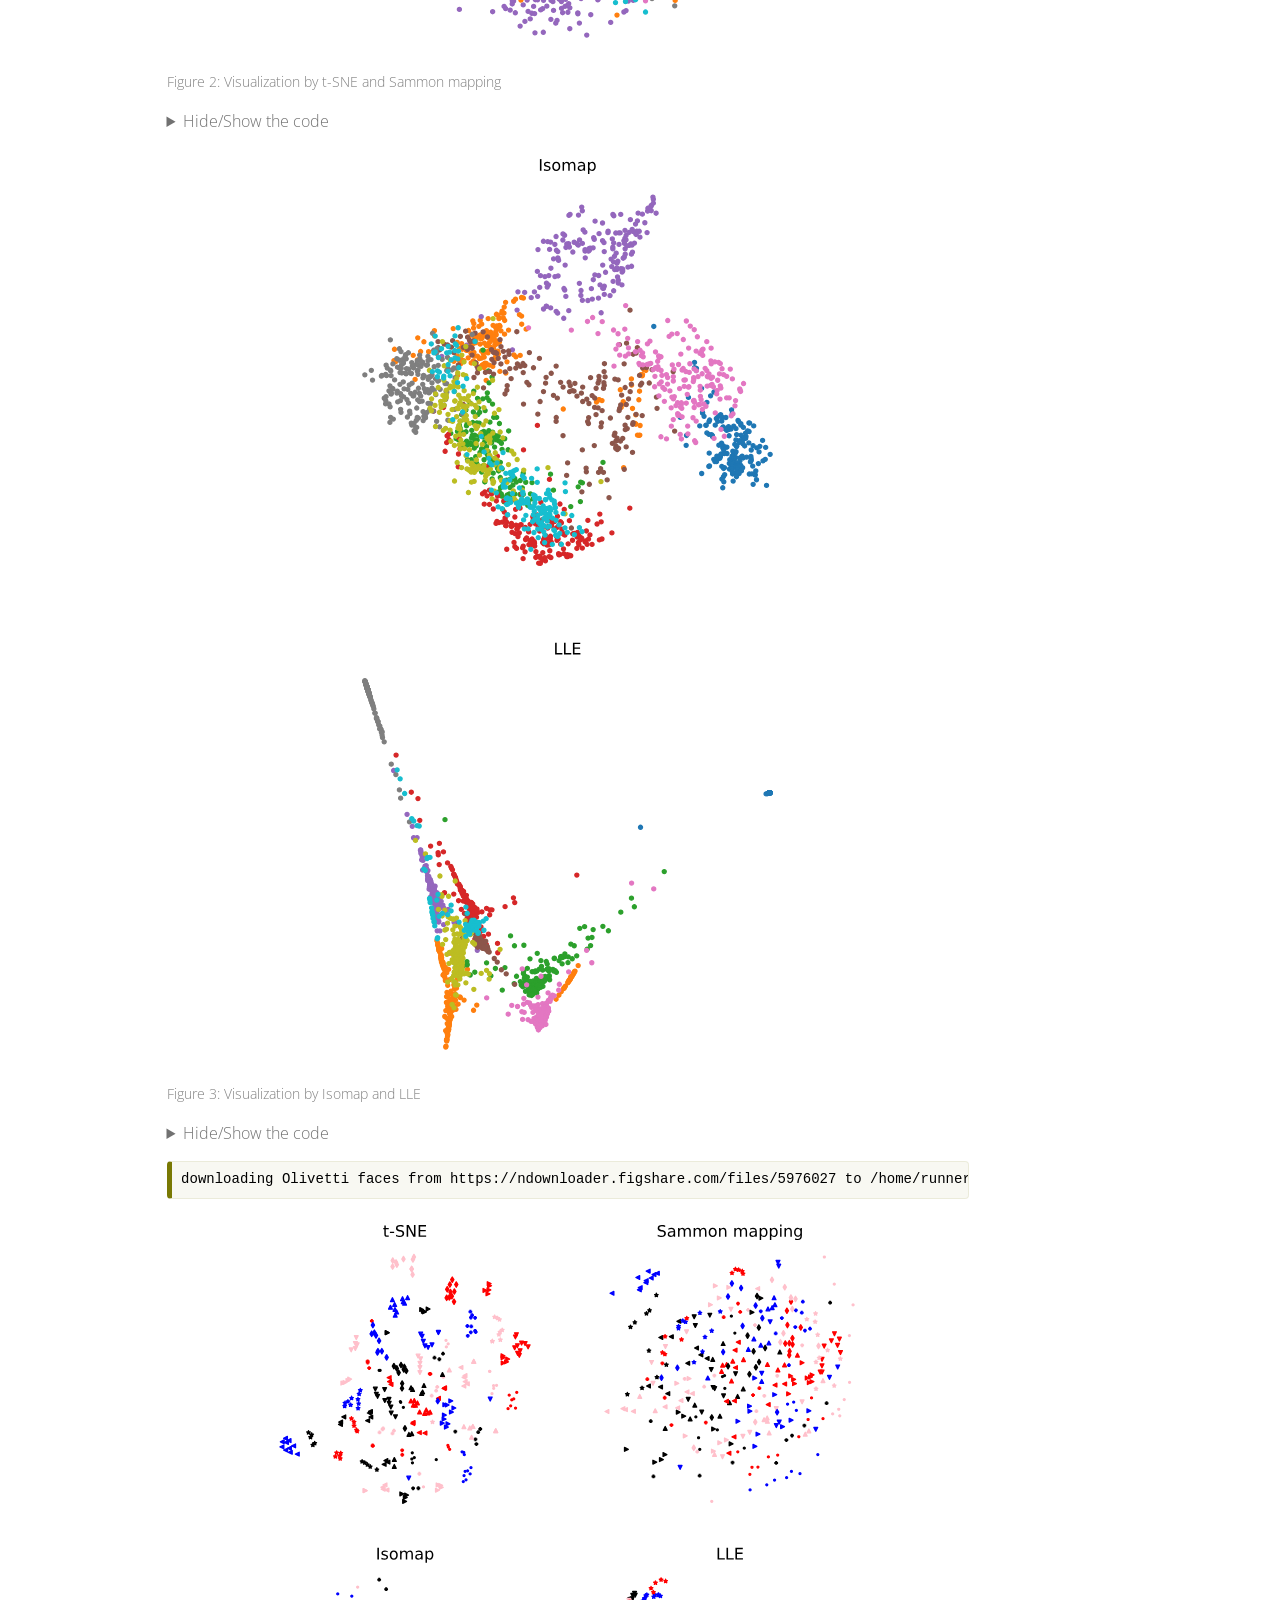
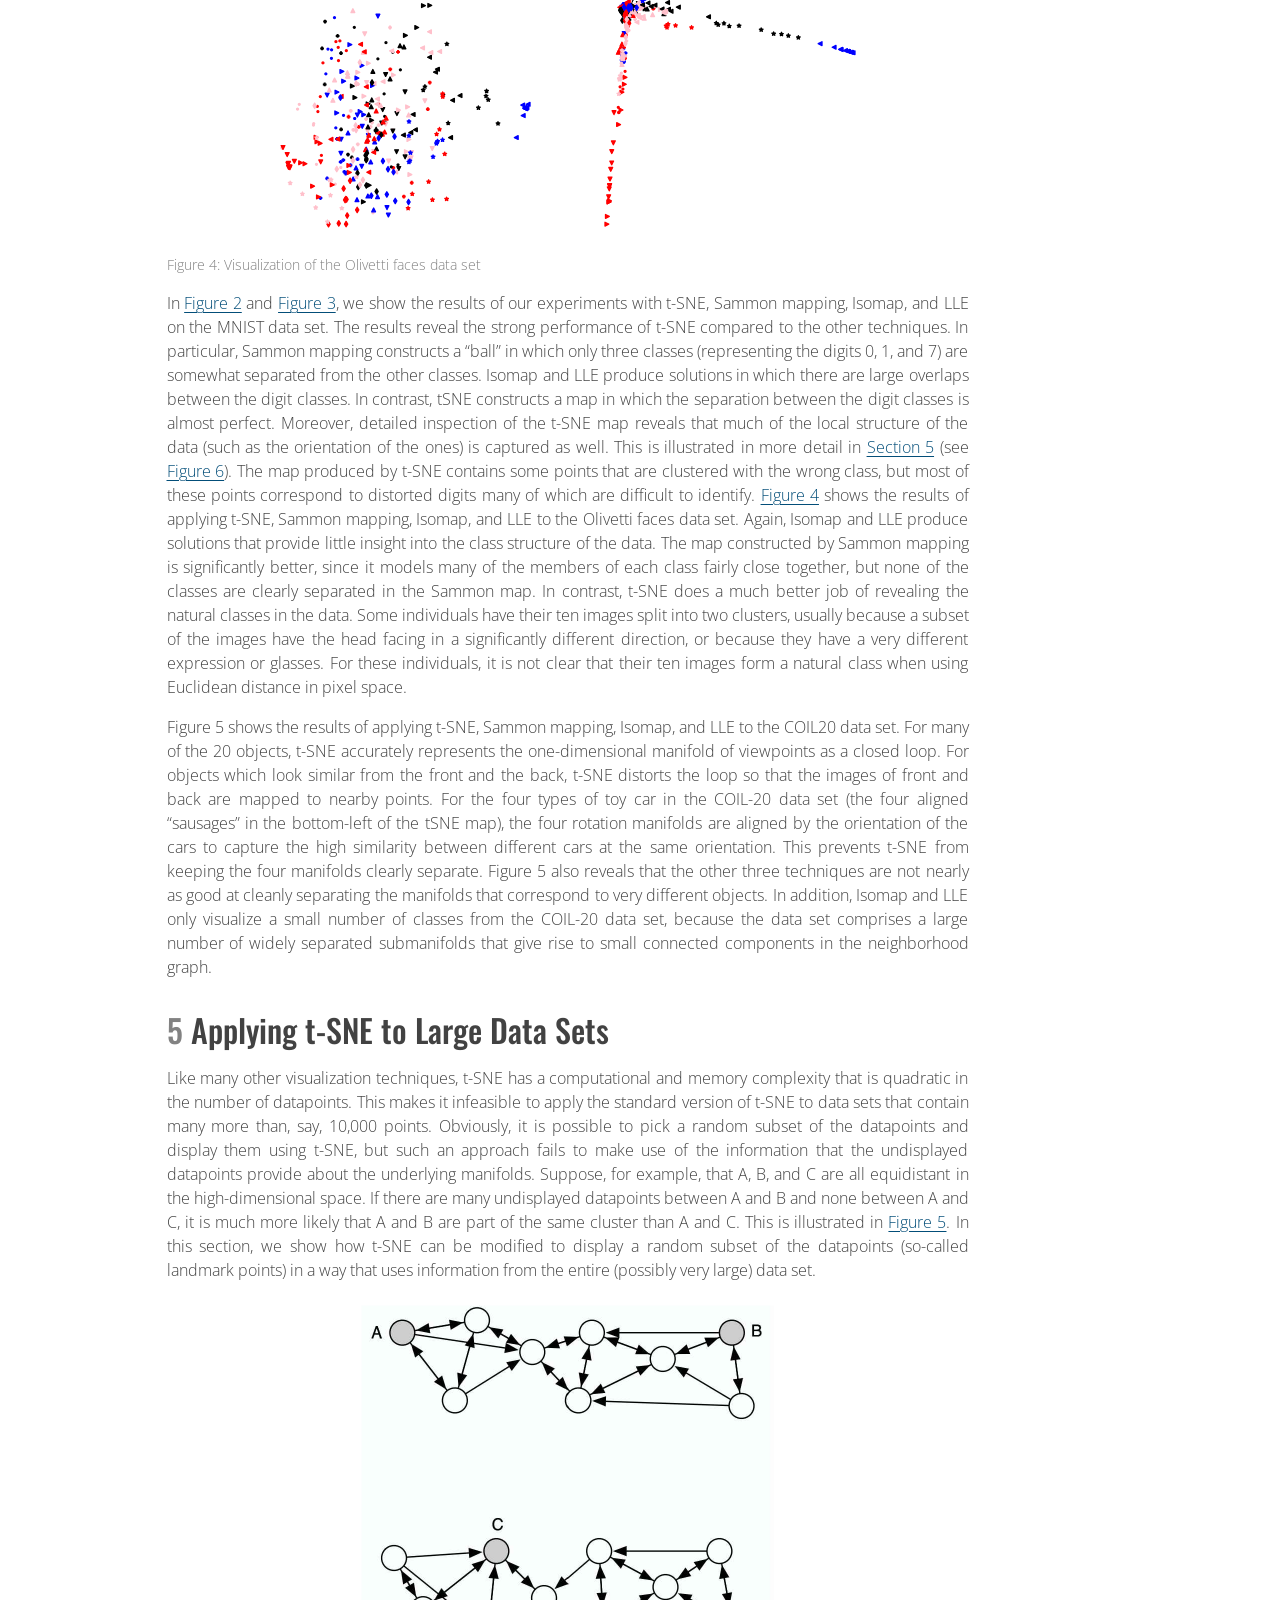
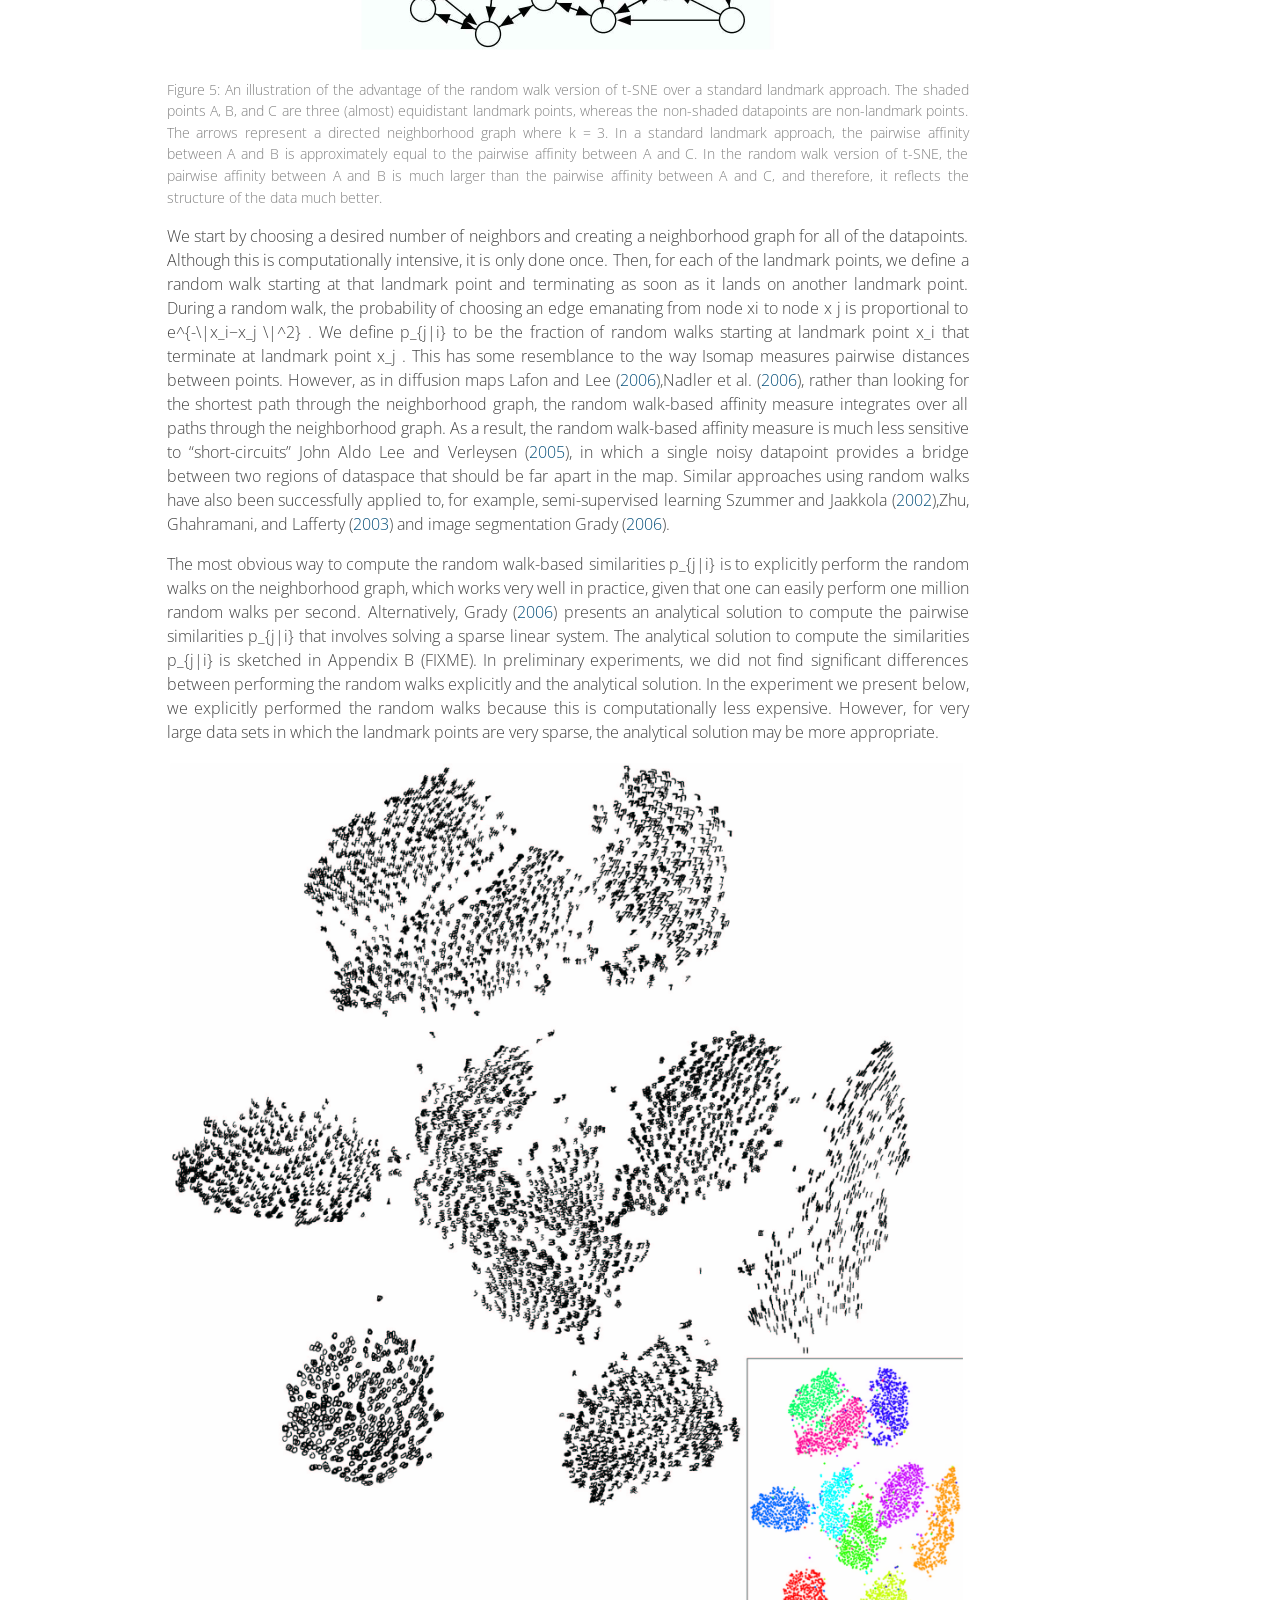
==== commit c428acc5: "Built site for gh-pages" ====
--- a/published-paper-tsne.html
+++ b/published-paper-tsne.html
@@ -2,7 +2,7 @@
 <html xmlns="http://www.w3.org/1999/xhtml" lang="en" xml:lang="en"><head>
 
 <meta charset="utf-8">
-<meta name="generator" content="quarto-1.4.554">
+<meta name="generator" content="quarto-1.4.555">
 
 <meta name="viewport" content="width=device-width, initial-scale=1.0, user-scalable=yes">
 
@@ -218,7 +218,7 @@
       <div>
       <div class="quarto-title-meta-heading">Modified</div>
       <div class="quarto-title-meta-contents">
-        <p class="date-modified">June 2, 2024</p>
+        <p class="date-modified">June 9, 2024</p>
       </div>
     </div>
       
@@ -402,7 +402,7 @@
 <p>First, the t-SNE gradient strongly repels dissimilar datapoints that are modeled by a small pairwise distance in the low-dimensional representation. SNE has such repulsion as well, but its effect is minimal compared to the strong attractions elsewhere in the gradient (the largest attraction in our graphical representation of the gradient is approximately 19, whereas the largest repulsion is approximately 1). In UNI-SNE, the amount of repulsion between dissimilar datapoints is slightly larger, however, this repulsion is only strong when the pairwise distance between the points in the low-dimensional representation is already large (which is often not the case, since the low-dimensional representation is initialized by sampling from a Gaussian with a very small variance that is centered around the origin).</p>
 <p>Second, although t-SNE introduces strong repulsions between dissimilar datapoints that are modeled by small pairwise distances, these repulsions do not go to infinity. In this respect, t-SNE differs from UNI-SNE, in which the strength of the repulsion between very dissimilar datapoints is proportional to their pairwise distance in the low-dimensional map, which may cause dissimilar datapoints to move much too far away from each other.</p>
 <p>Taken together, t-SNE puts emphasis on (1) modeling dissimilar datapoints by means of large pairwise distances, and (2) modeling similar datapoints by means of small pairwise distances. Moreover, as a result of these characteristics of the t-SNE cost function (and as a result of the approximate scale invariance of the Student t-distribution), the optimization of the t-SNE cost function is much easier than the optimization of the cost functions of SNE and UNI-SNE. Specifically, t-SNE introduces long-range forces in the low-dimensional map that can pull back together two (clusters of) similar points that get separated early on in the optimization. SNE and UNI-SNE do not have such long-range forces, as a result of which SNE and UNI-SNE need to use simulated annealing to obtain reasonable solutions. Instead, the long-range forces in t-SNE facilitate the identification of good local optima without resorting to simulated annealing</p>
-<div class="pseudocode-container" data-alg-title="Algorithm" data-pseudocode-index="1">
+<div class="pseudocode-container" data-pseudocode-index="1" data-alg-title="Algorithm">
 <div class="pseudocode">
 \begin{algorithm} \caption{Simple version of t-Distributed Stochastic Neighbor Embeding} \begin{algorithmic} \State \textbf{Data}: high-dimensional representation $\mathcal{X} = \{x_1, \dots, x_n\}$ \State cost function parameters: perplexity $Perp$ \State optimization parameters: number of iterations $T$, learning rate $\eta$, momentum $\alpha(t)$ \State \textbf{Result}: low-dimensional data representation $\mathcal{Y}^{(T)} = \{y_1, \dots, y_n\}$ \Procedure{t-sne}{$Perp, T, \eta, \alpha(t)$} \State compute pairwise affinities $p_{j|i}$ with perplexity $Perp$ (using Equation 1) \State set $p_{ij} = \frac{1}{2n} (p_{j|i} + p_{i|j})$ \State sample initial solution $\mathcal{Y}^{(0)} = \{y_1,\dots,y_n\}$ from $\mathcal{N}(0,1e^{-4} I)$ \For{$t = 0$\dots$T$} \State compute low-dimensional affinities $q_{ij}$ (using Equation 4) \State compute gradient $\frac{\partial C}{\partial \mathcal{Y}}$ (using Equation 5) \State et $\mathcal{Y}^{t} = \mathcal{Y}^{t-1} + \eta \frac{\partial C}{\partial \mathcal{Y}} + \alpha(t) \left(\mathcal{Y}^{t-1} - \mathcal{Y}^{t-2}\right)$ \EndFor \EndProcedure \end{algorithmic} \end{algorithm}
 </div>
@@ -436,7 +436,7 @@
 Table&nbsp;1: Cost function parameter settings for the experiments
 </figcaption>
 <div aria-describedby="tbl-cost-function-parameters-caption-0ceaefa1-69ba-4598-a22c-09a6ac19f8ca">
-<table class="table">
+<table class="caption-top table">
 <thead>
 <tr class="header">
 <th>Technique</th>
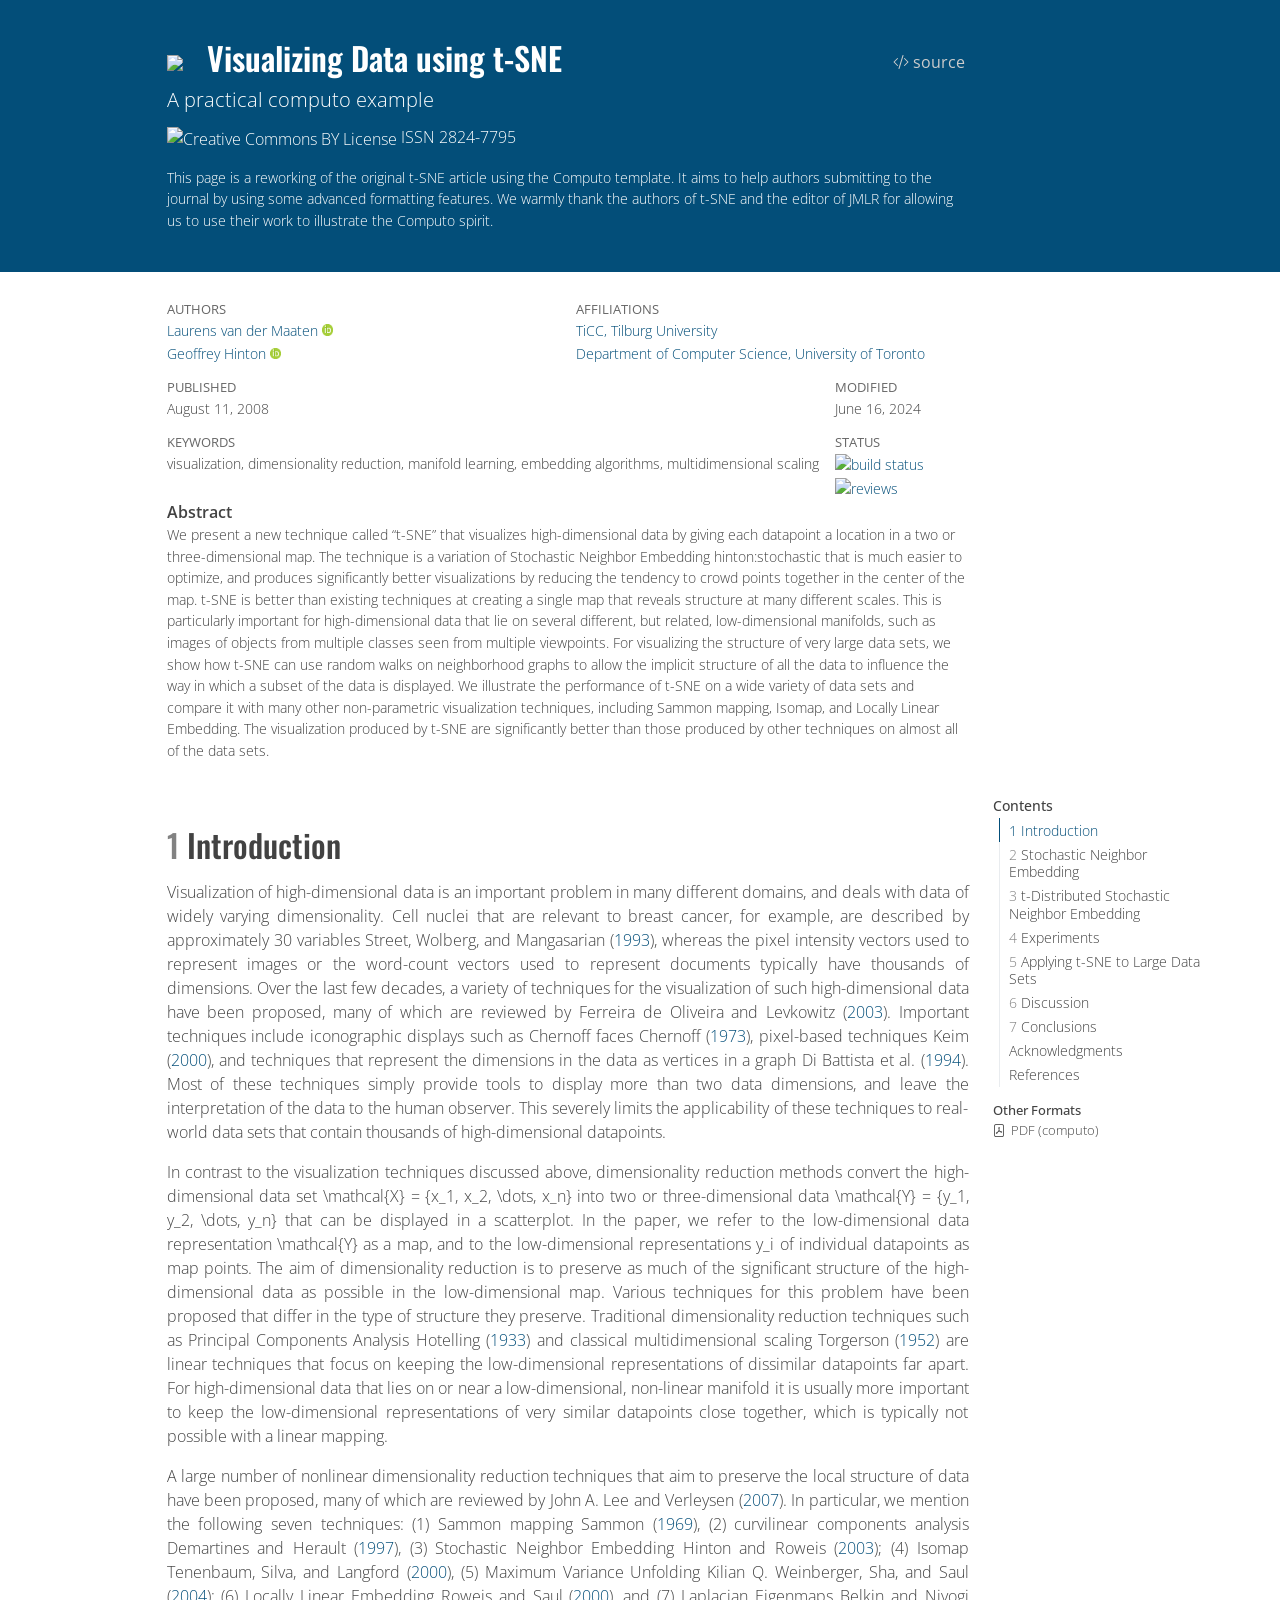
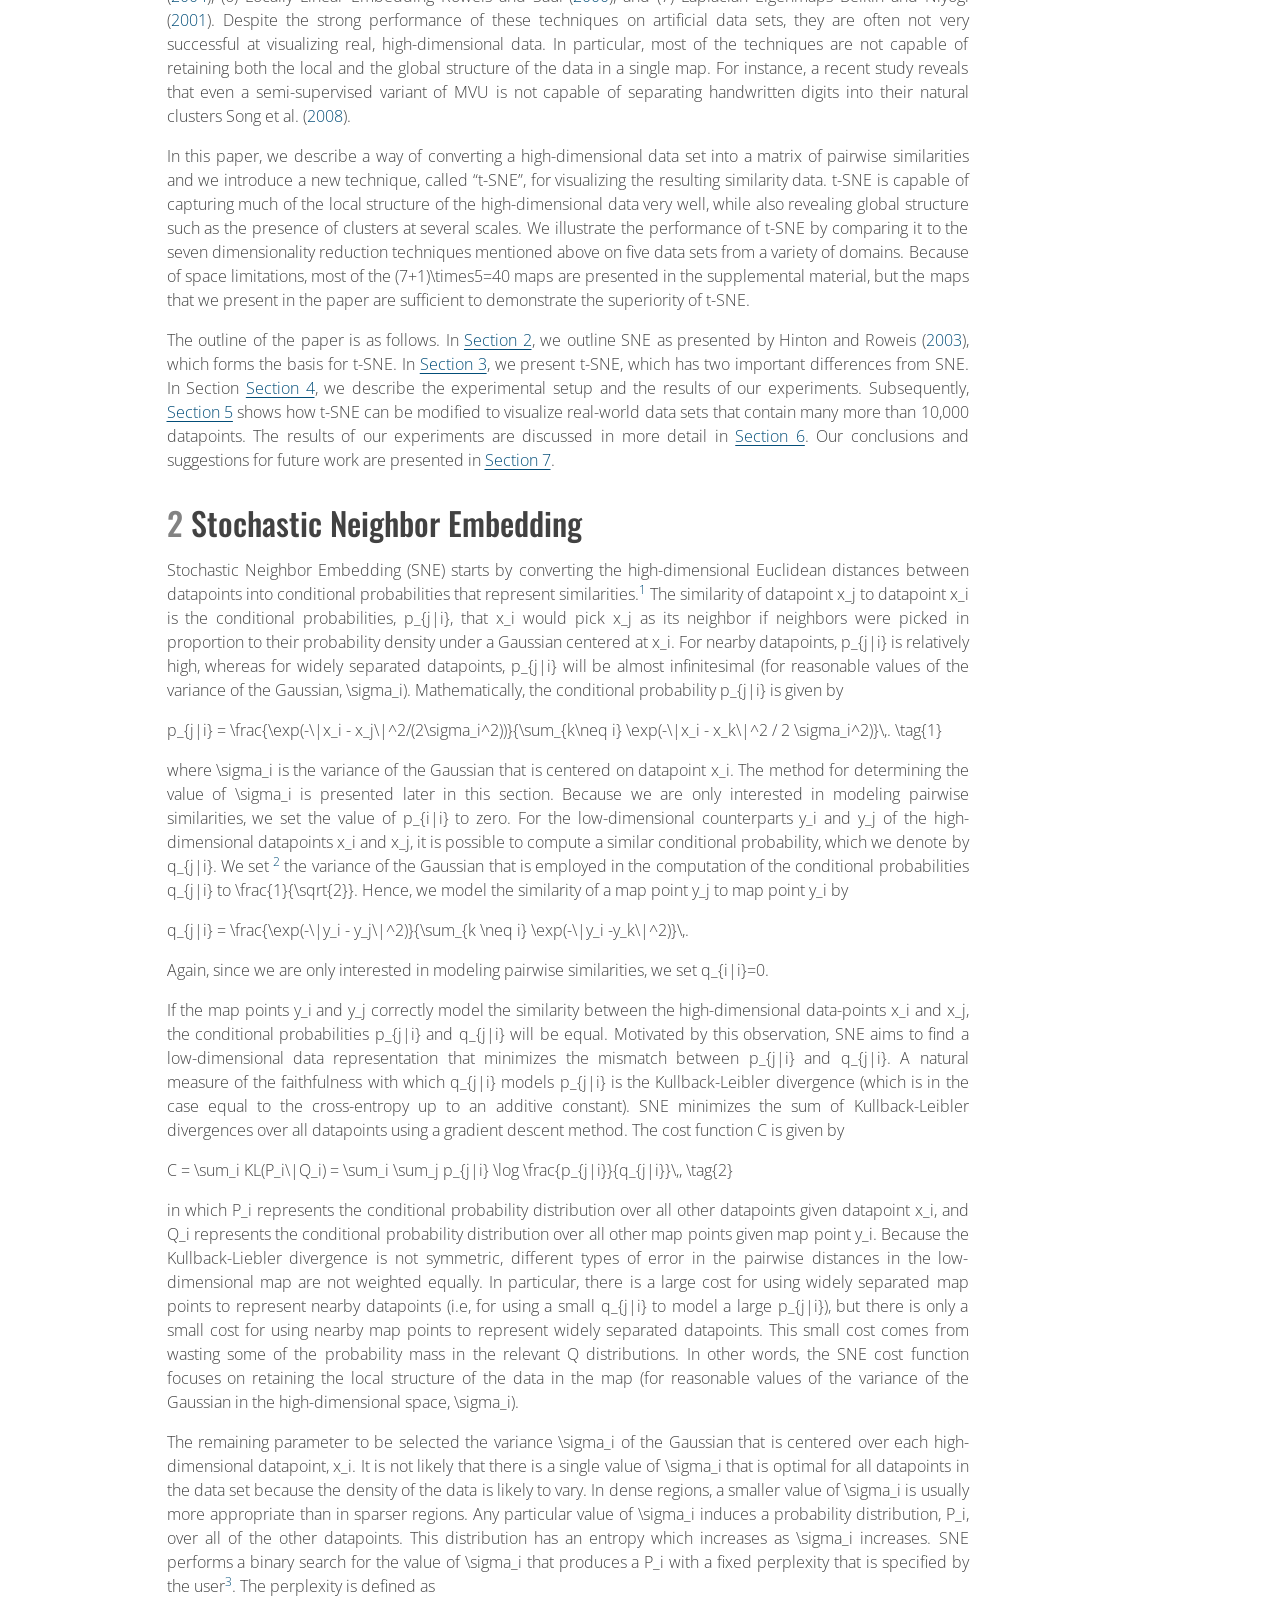
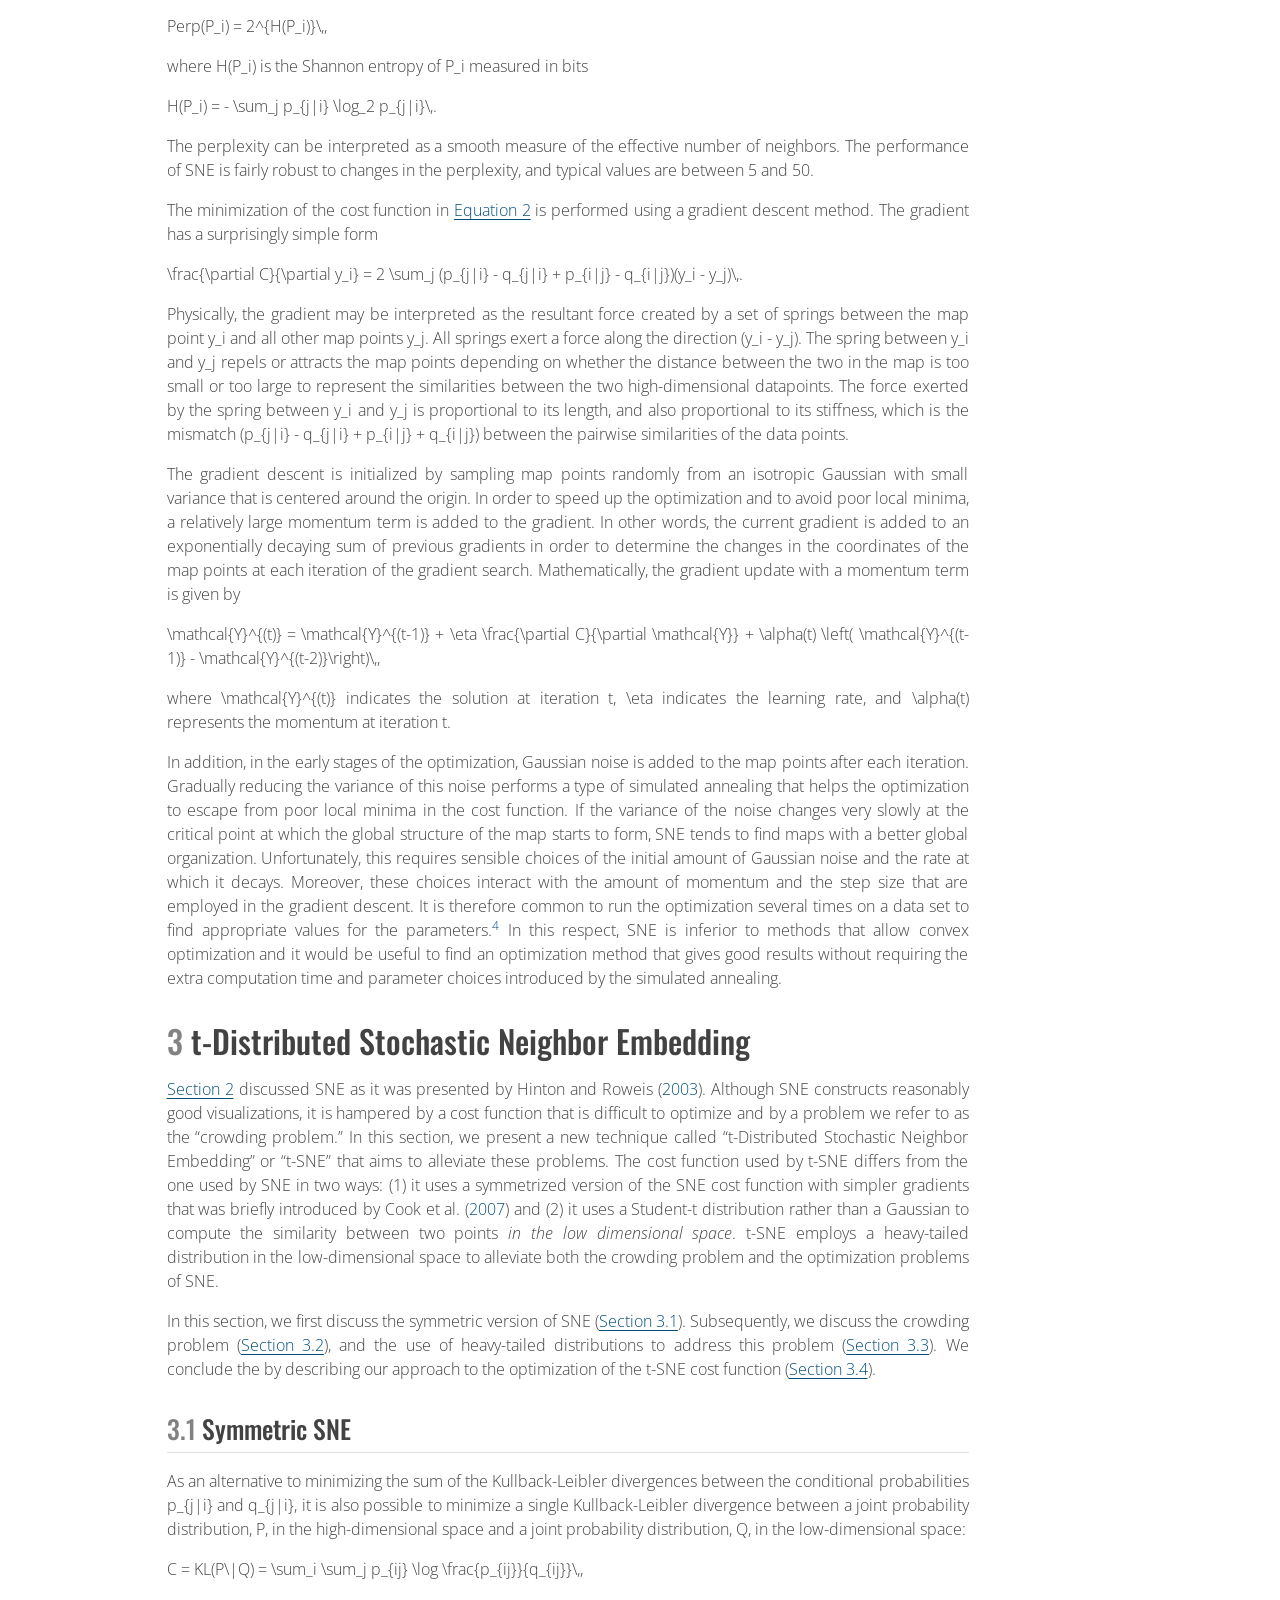
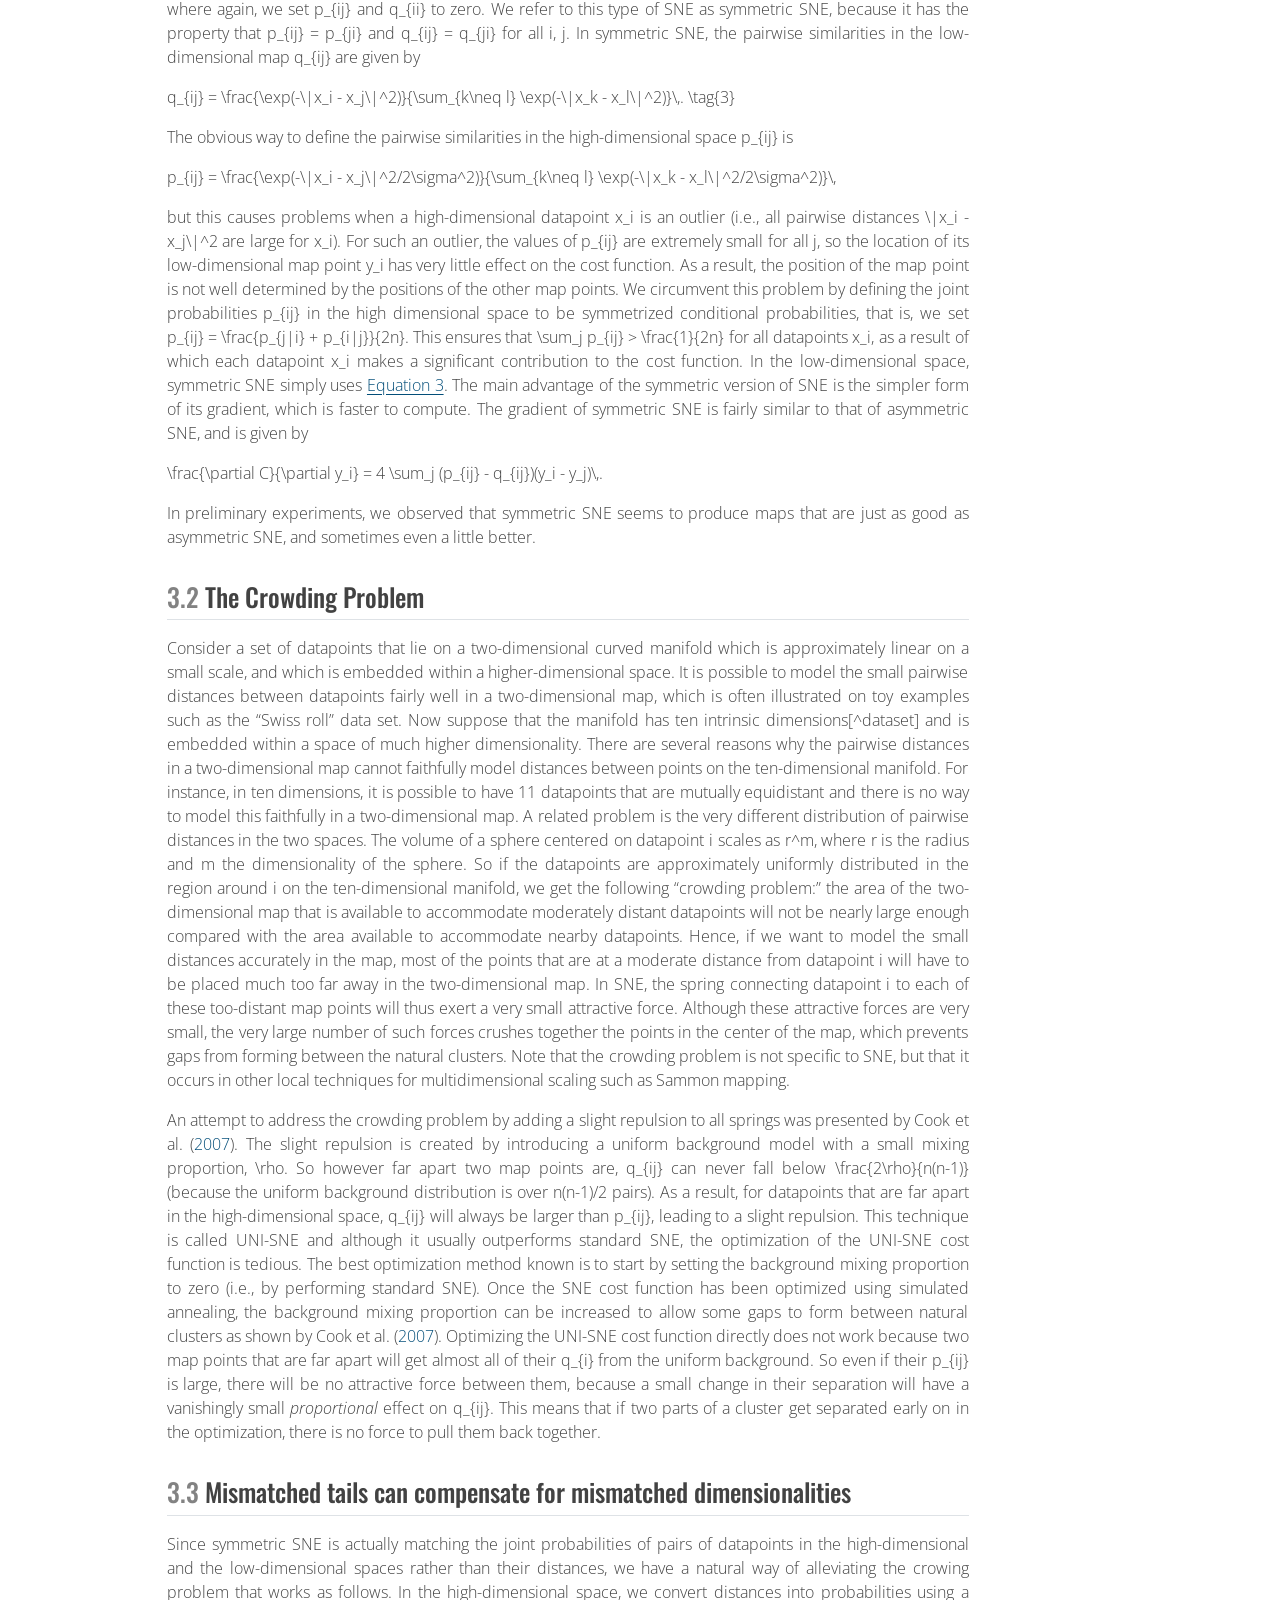
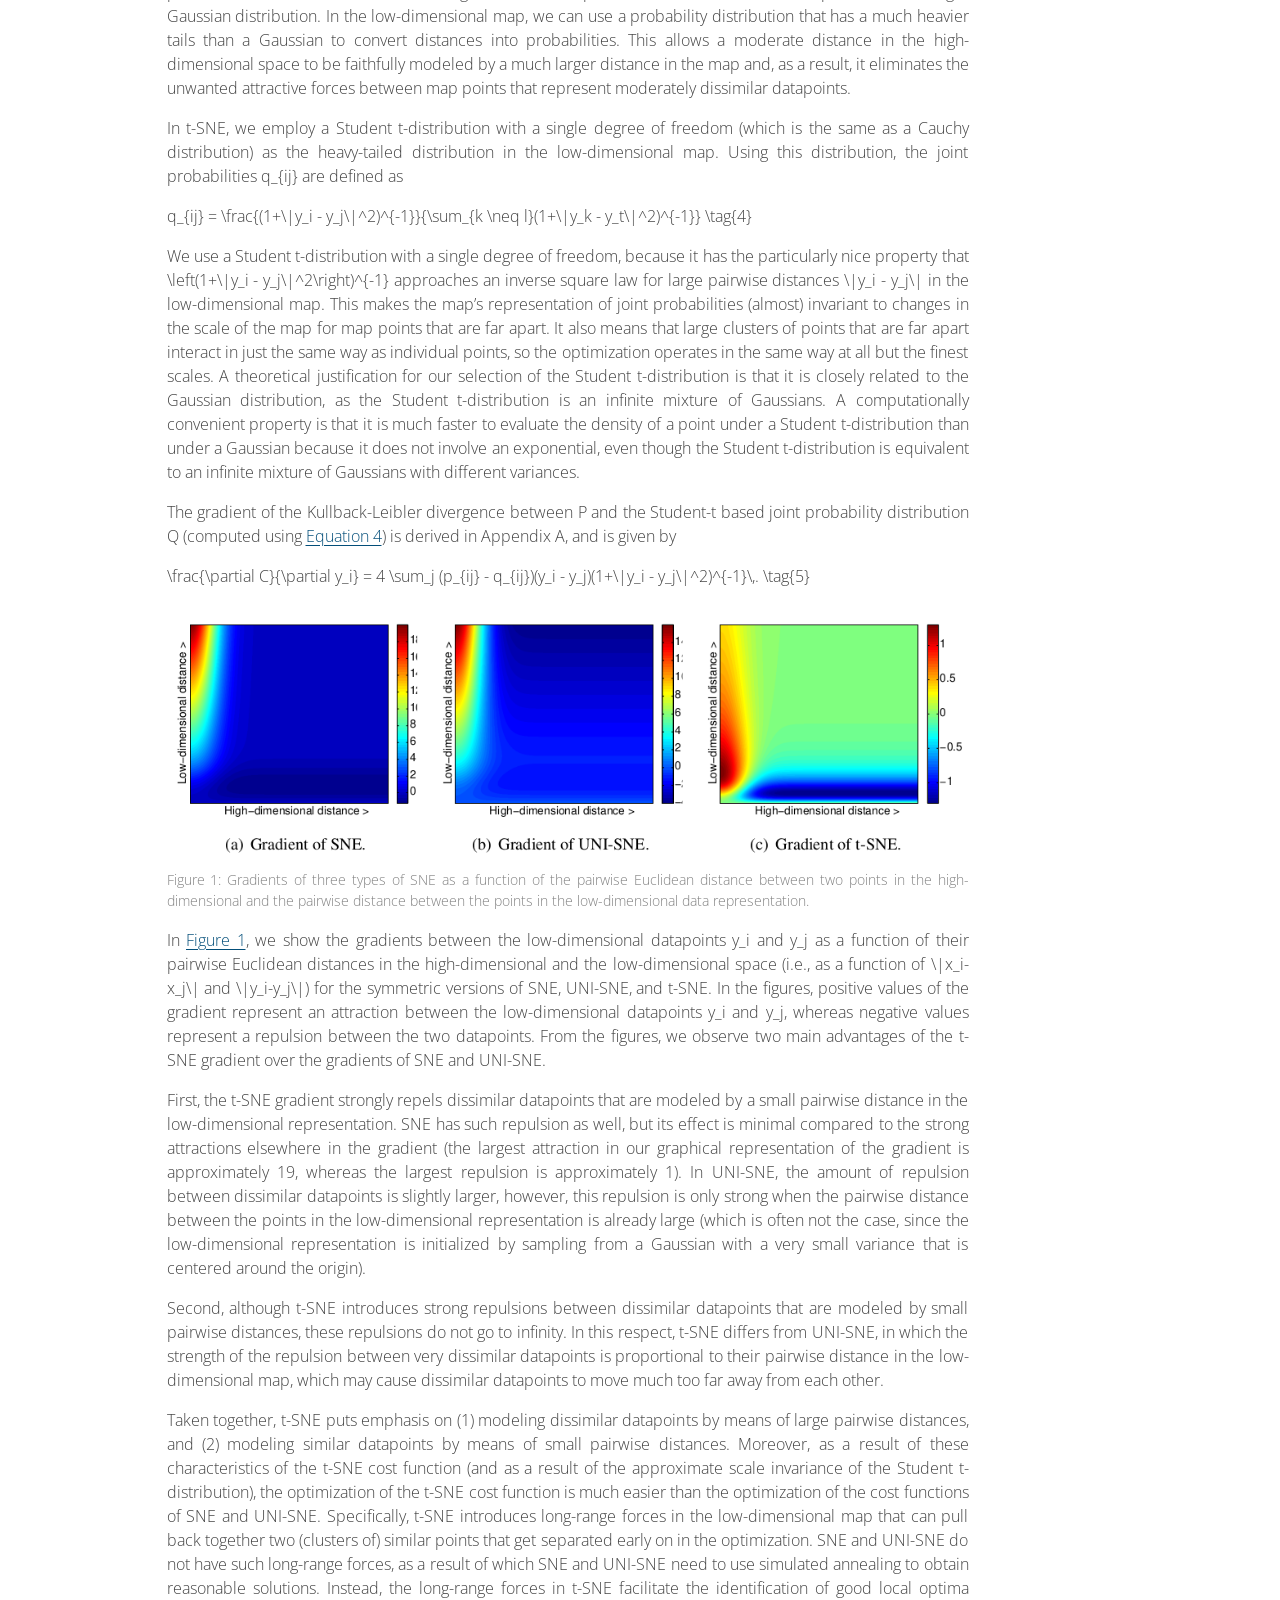
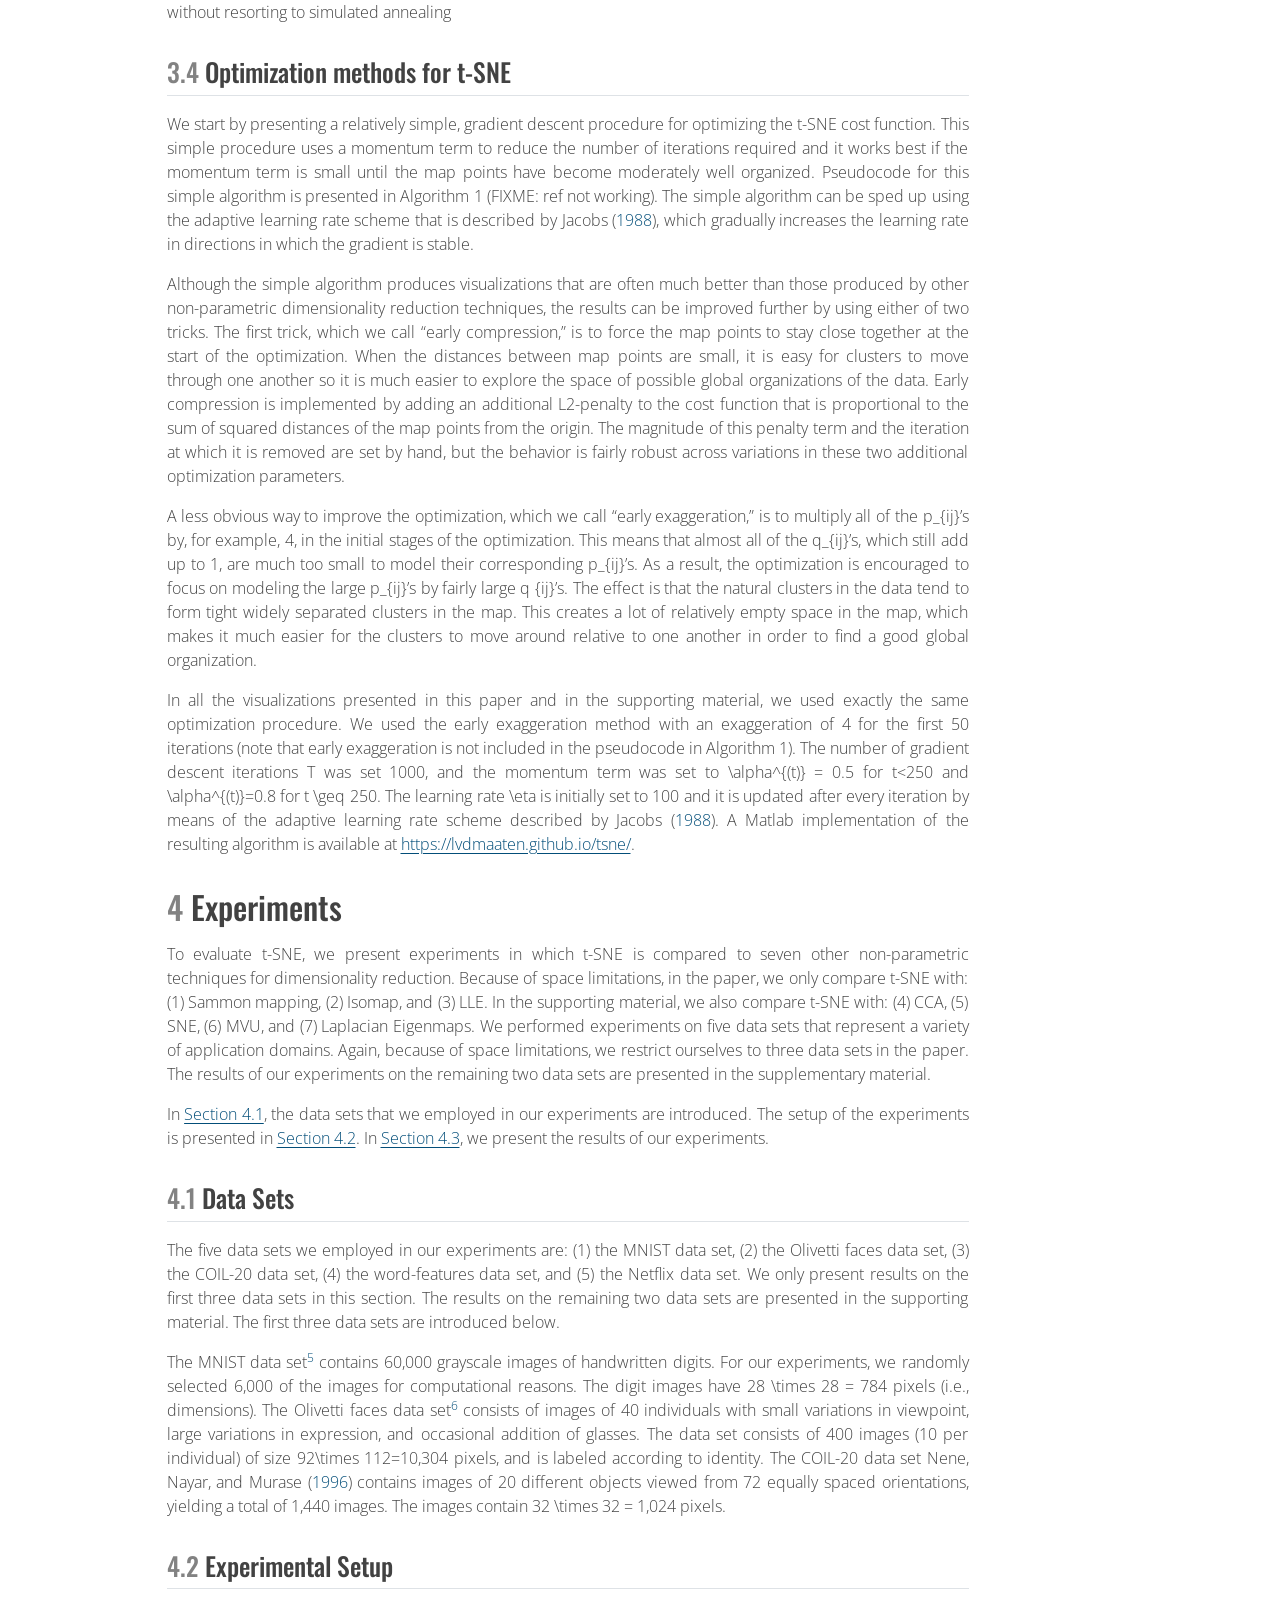
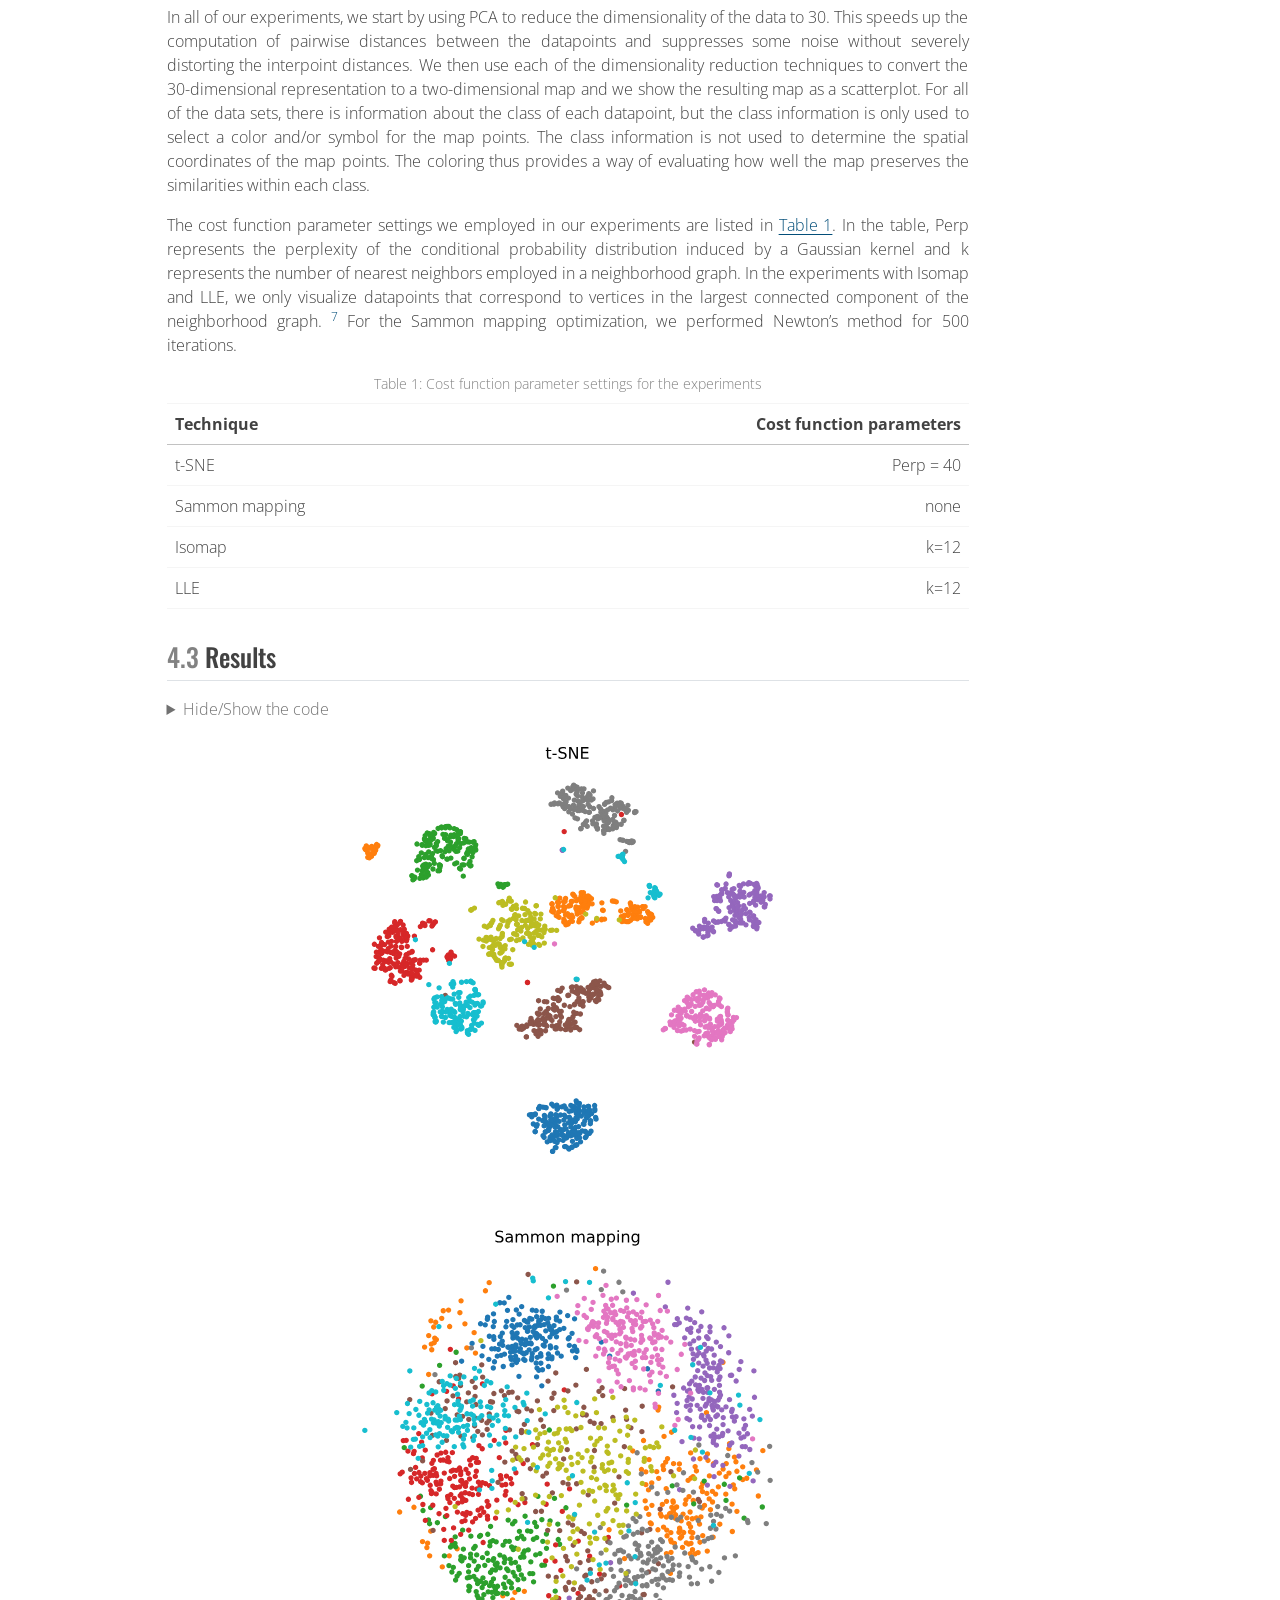
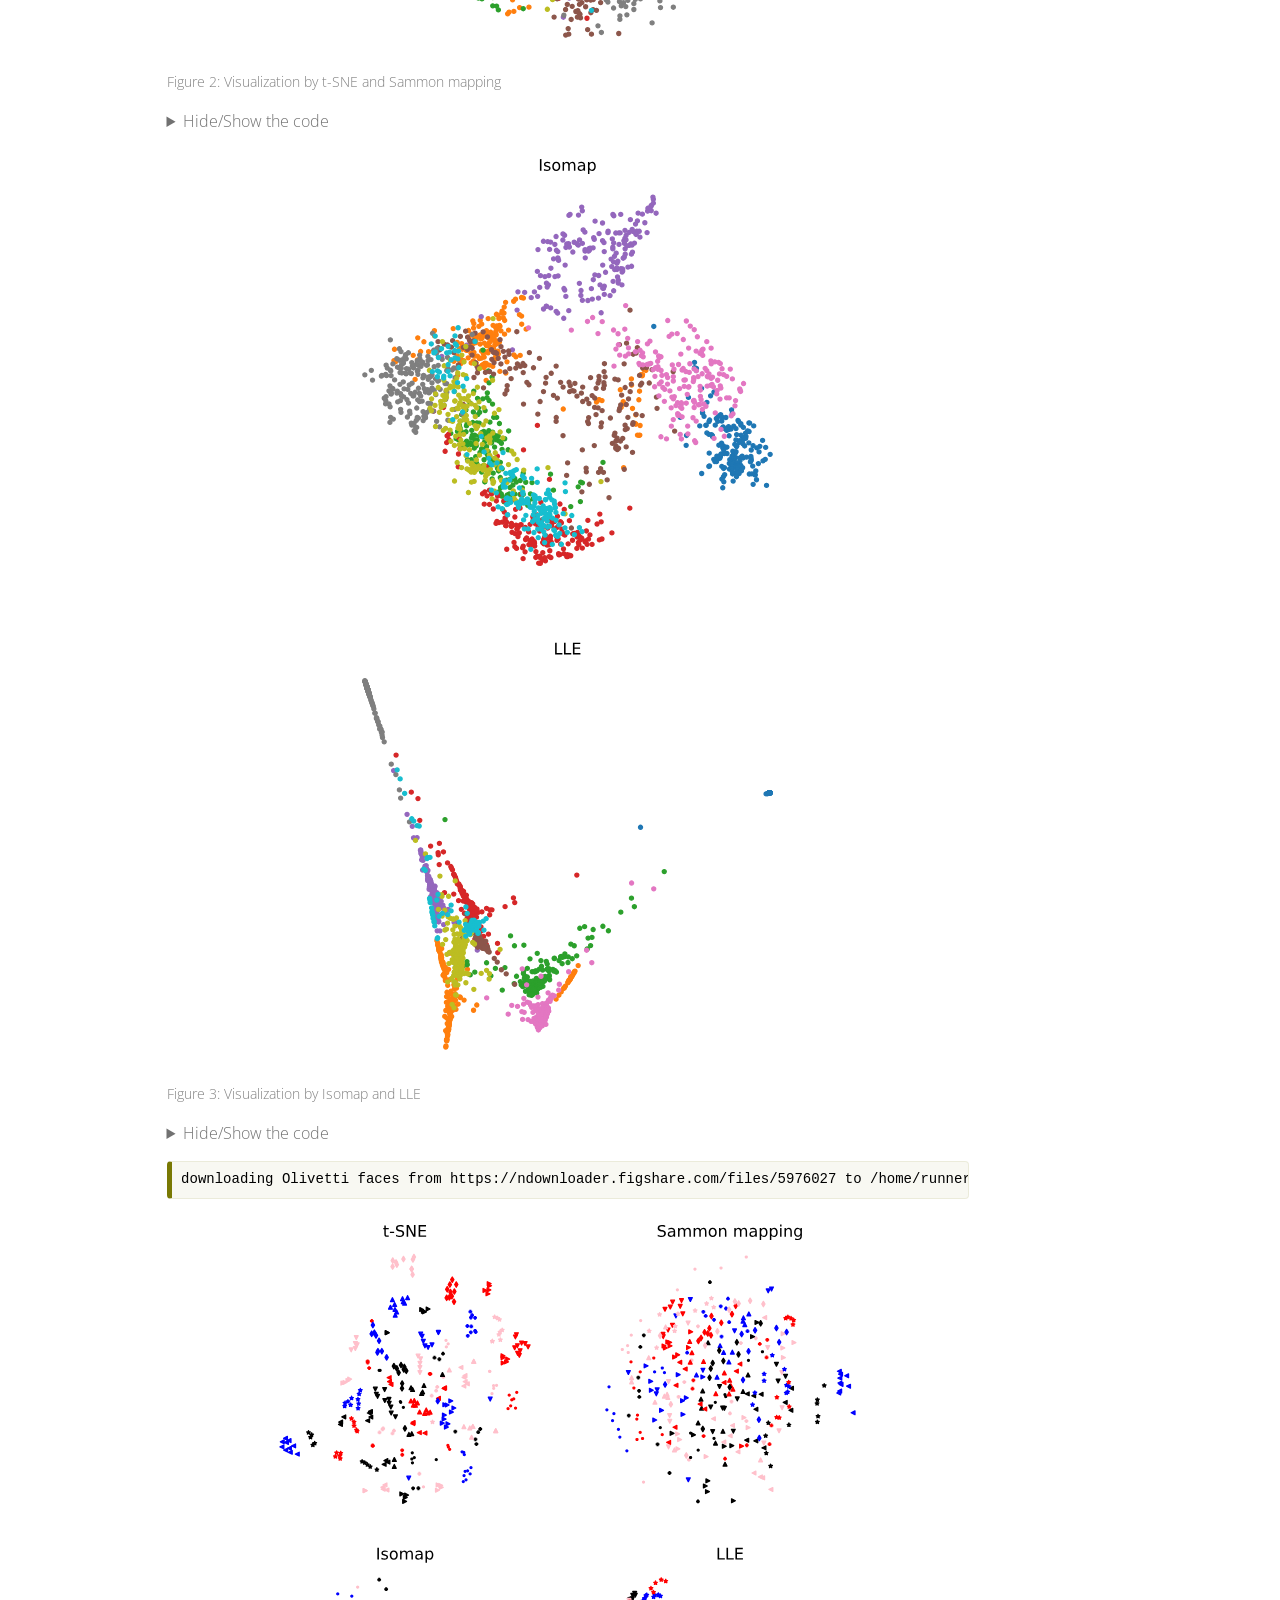
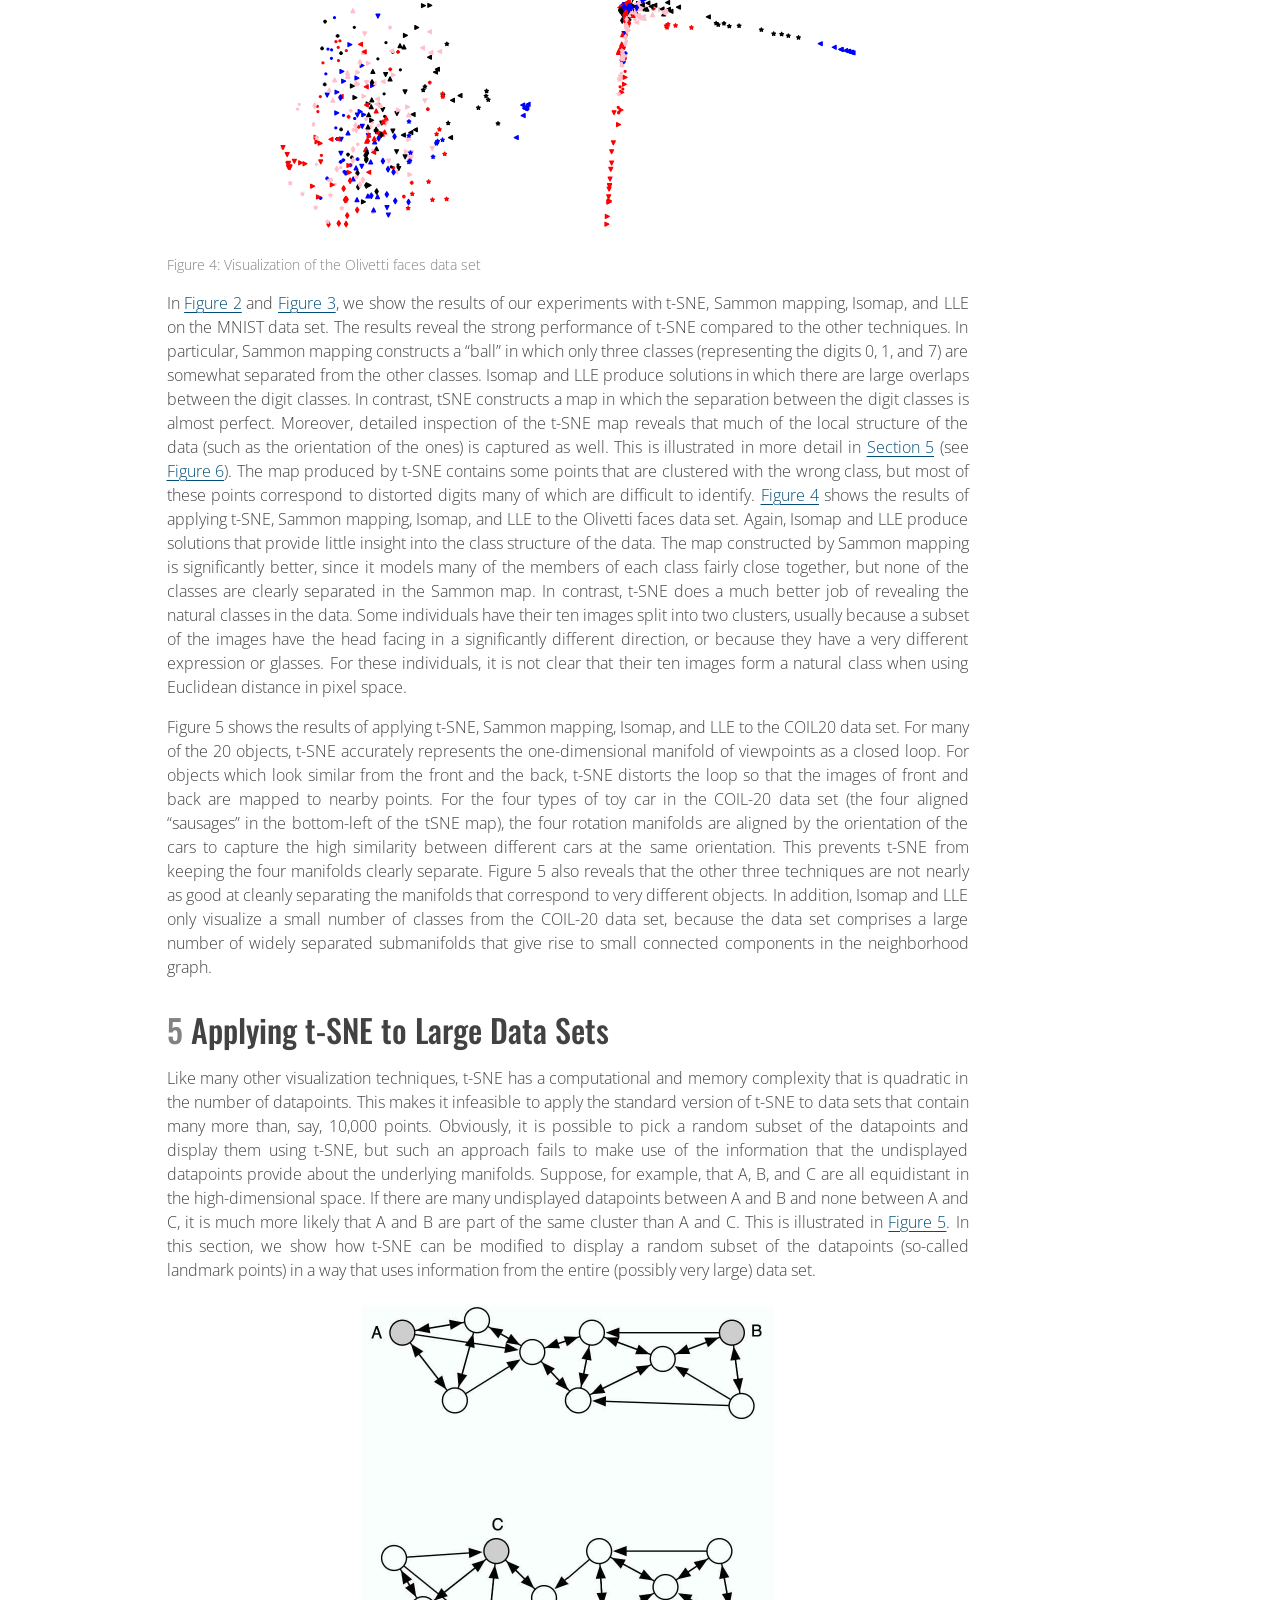
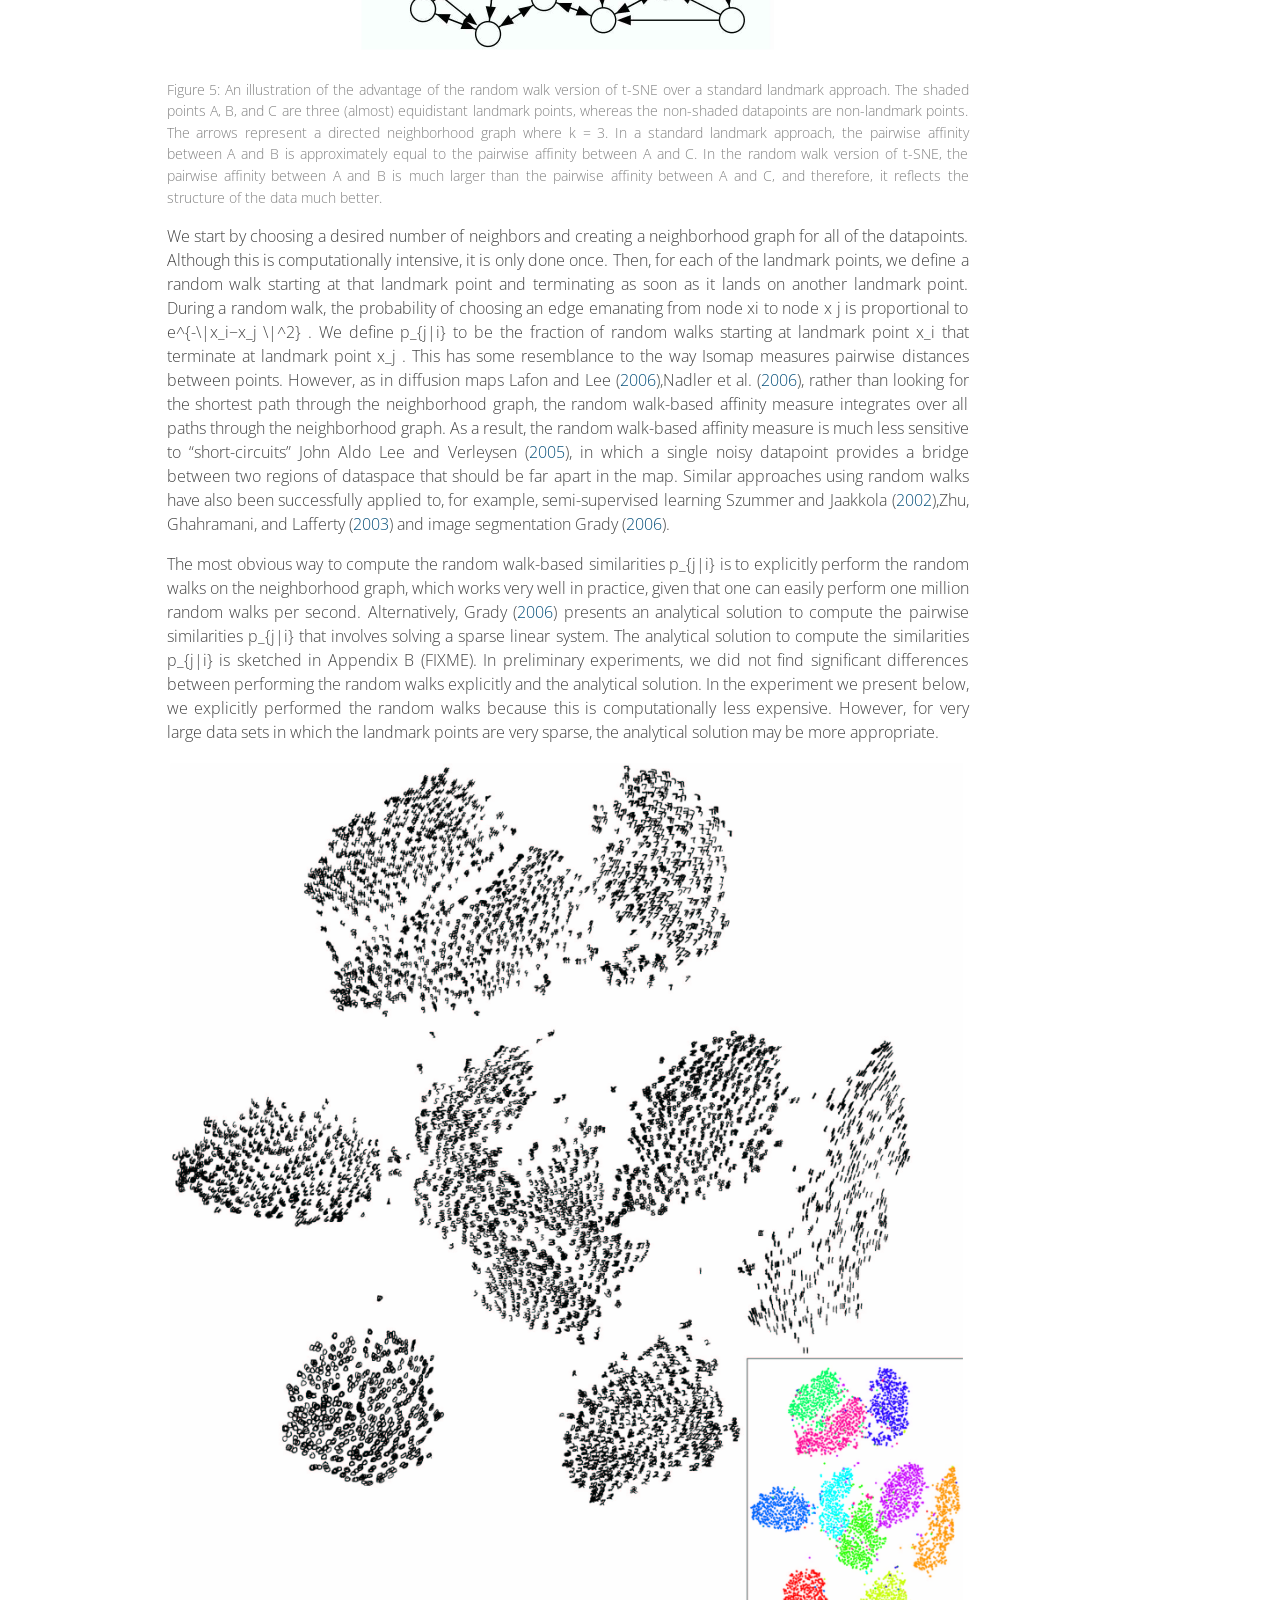
==== commit 7ec4081a: "Built site for gh-pages" ====
--- a/published-paper-tsne.html
+++ b/published-paper-tsne.html
@@ -218,7 +218,7 @@
       <div>
       <div class="quarto-title-meta-heading">Modified</div>
       <div class="quarto-title-meta-contents">
-        <p class="date-modified">June 9, 2024</p>
+        <p class="date-modified">June 16, 2024</p>
       </div>
     </div>
       
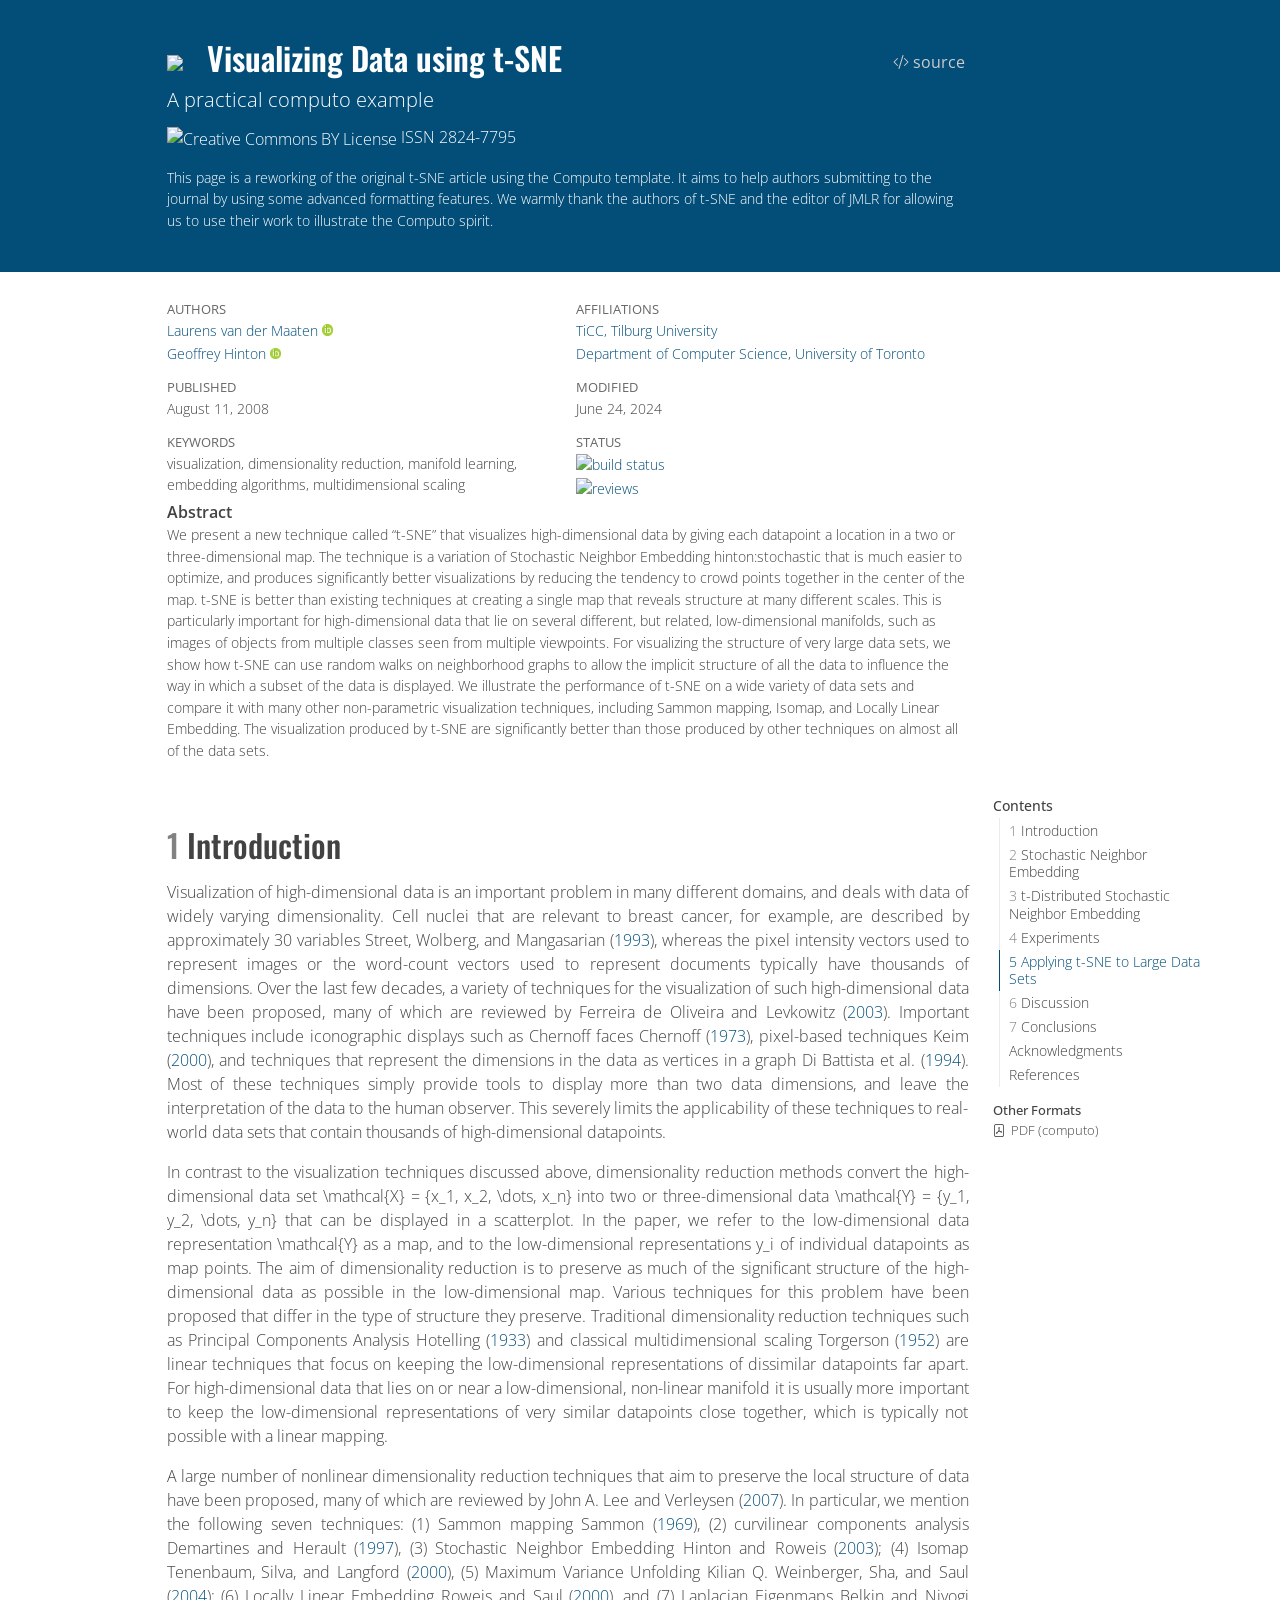
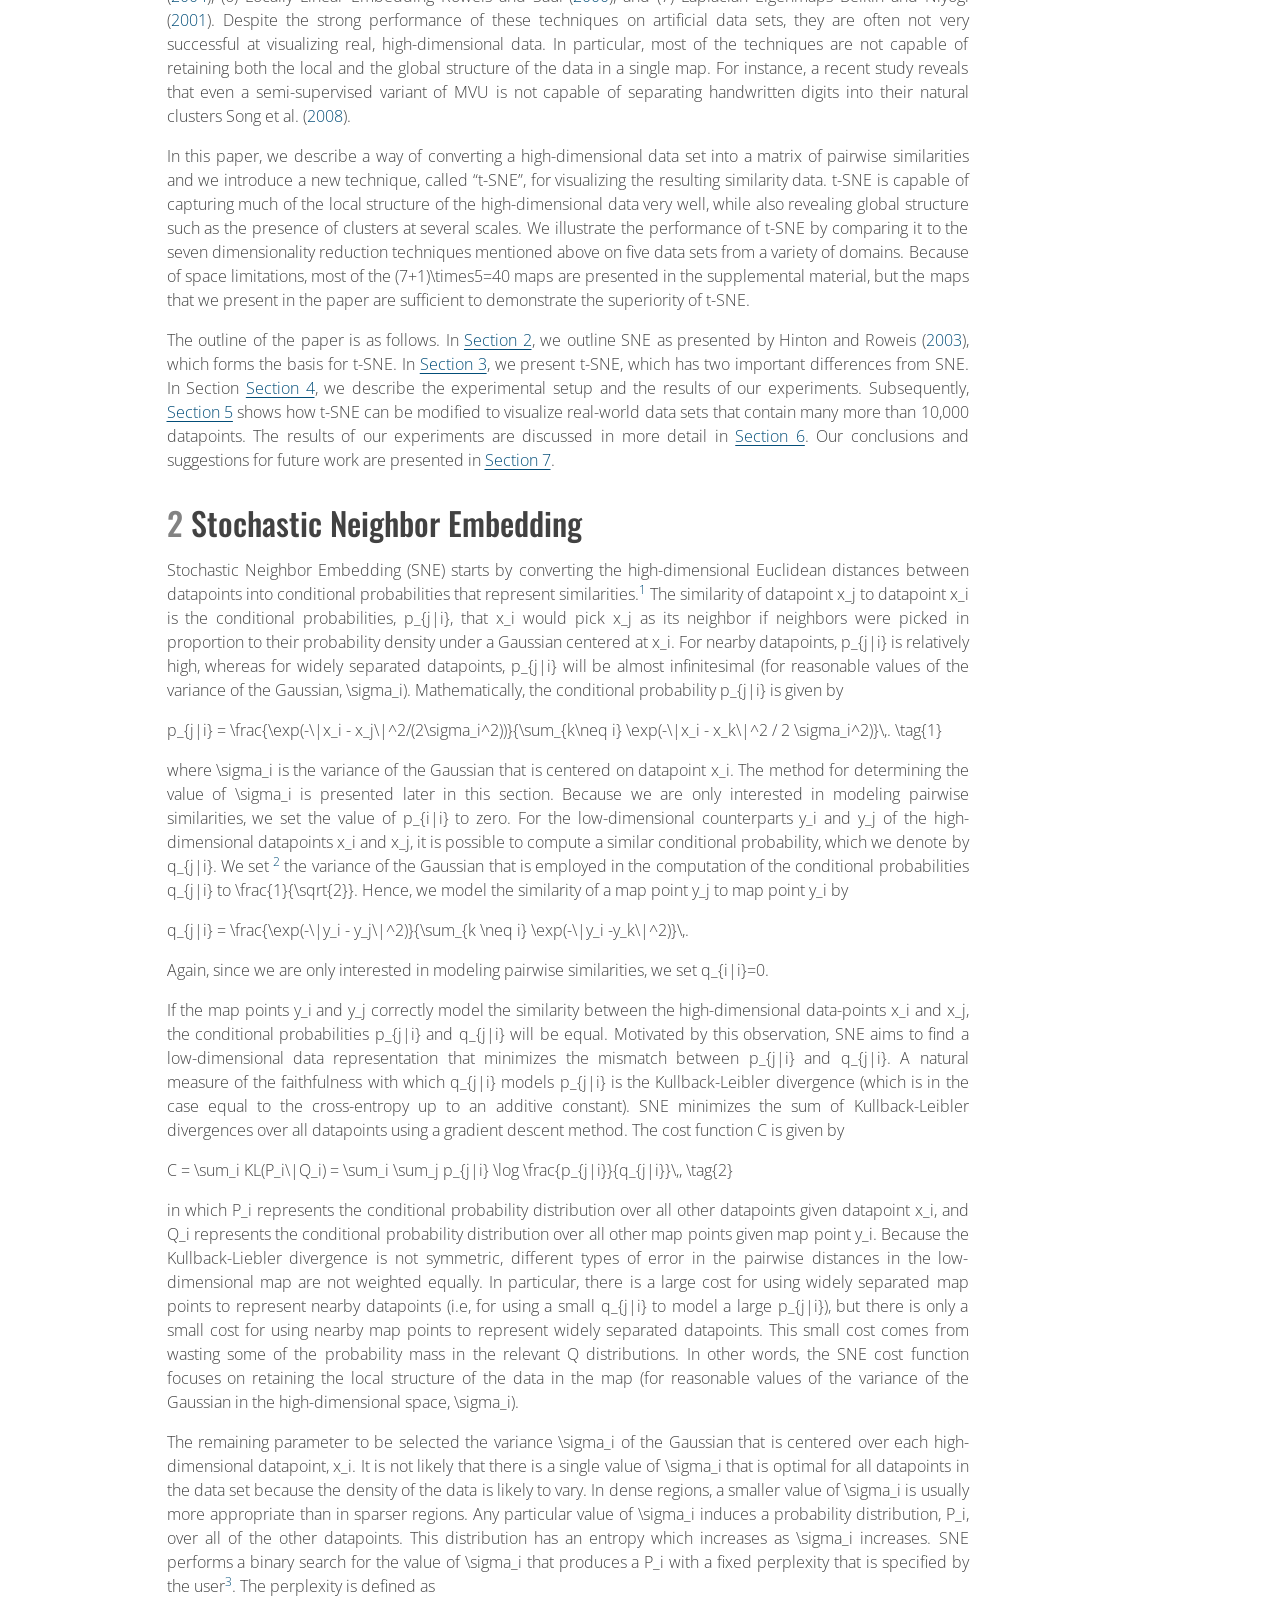
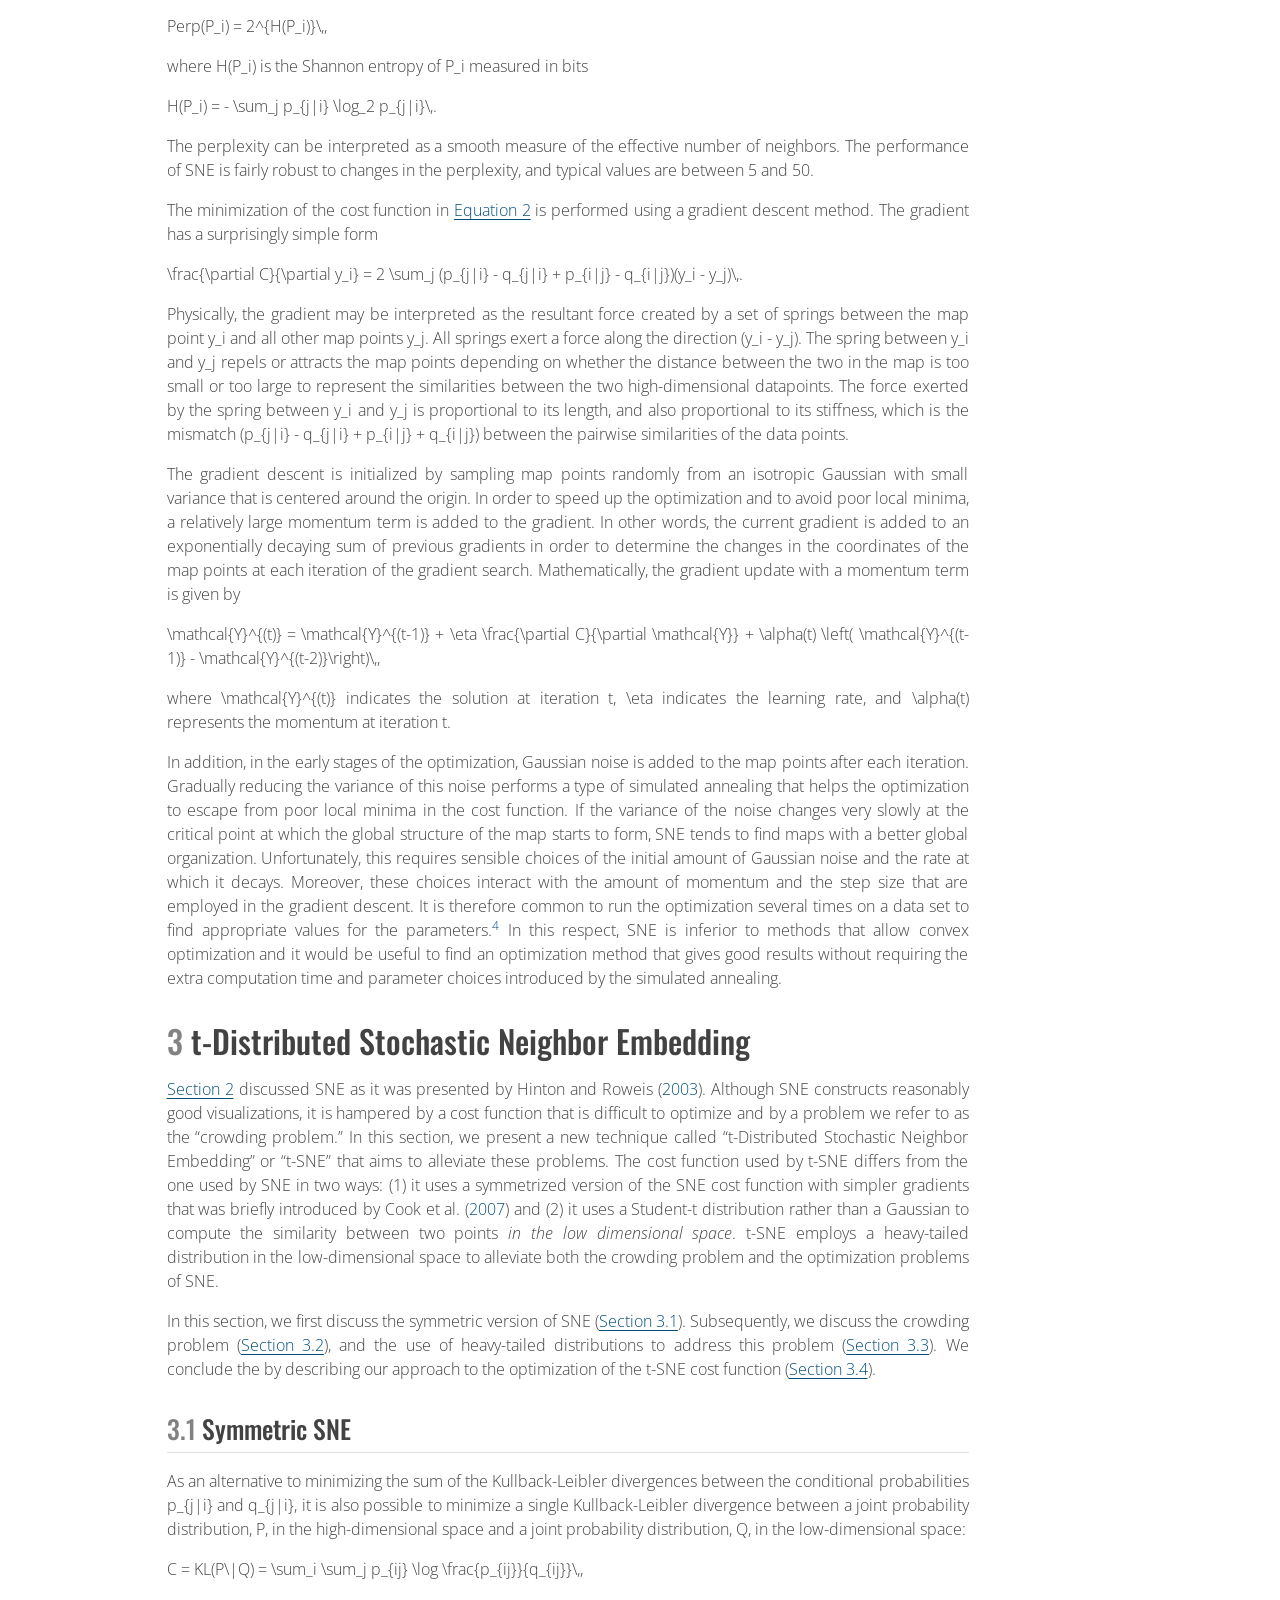
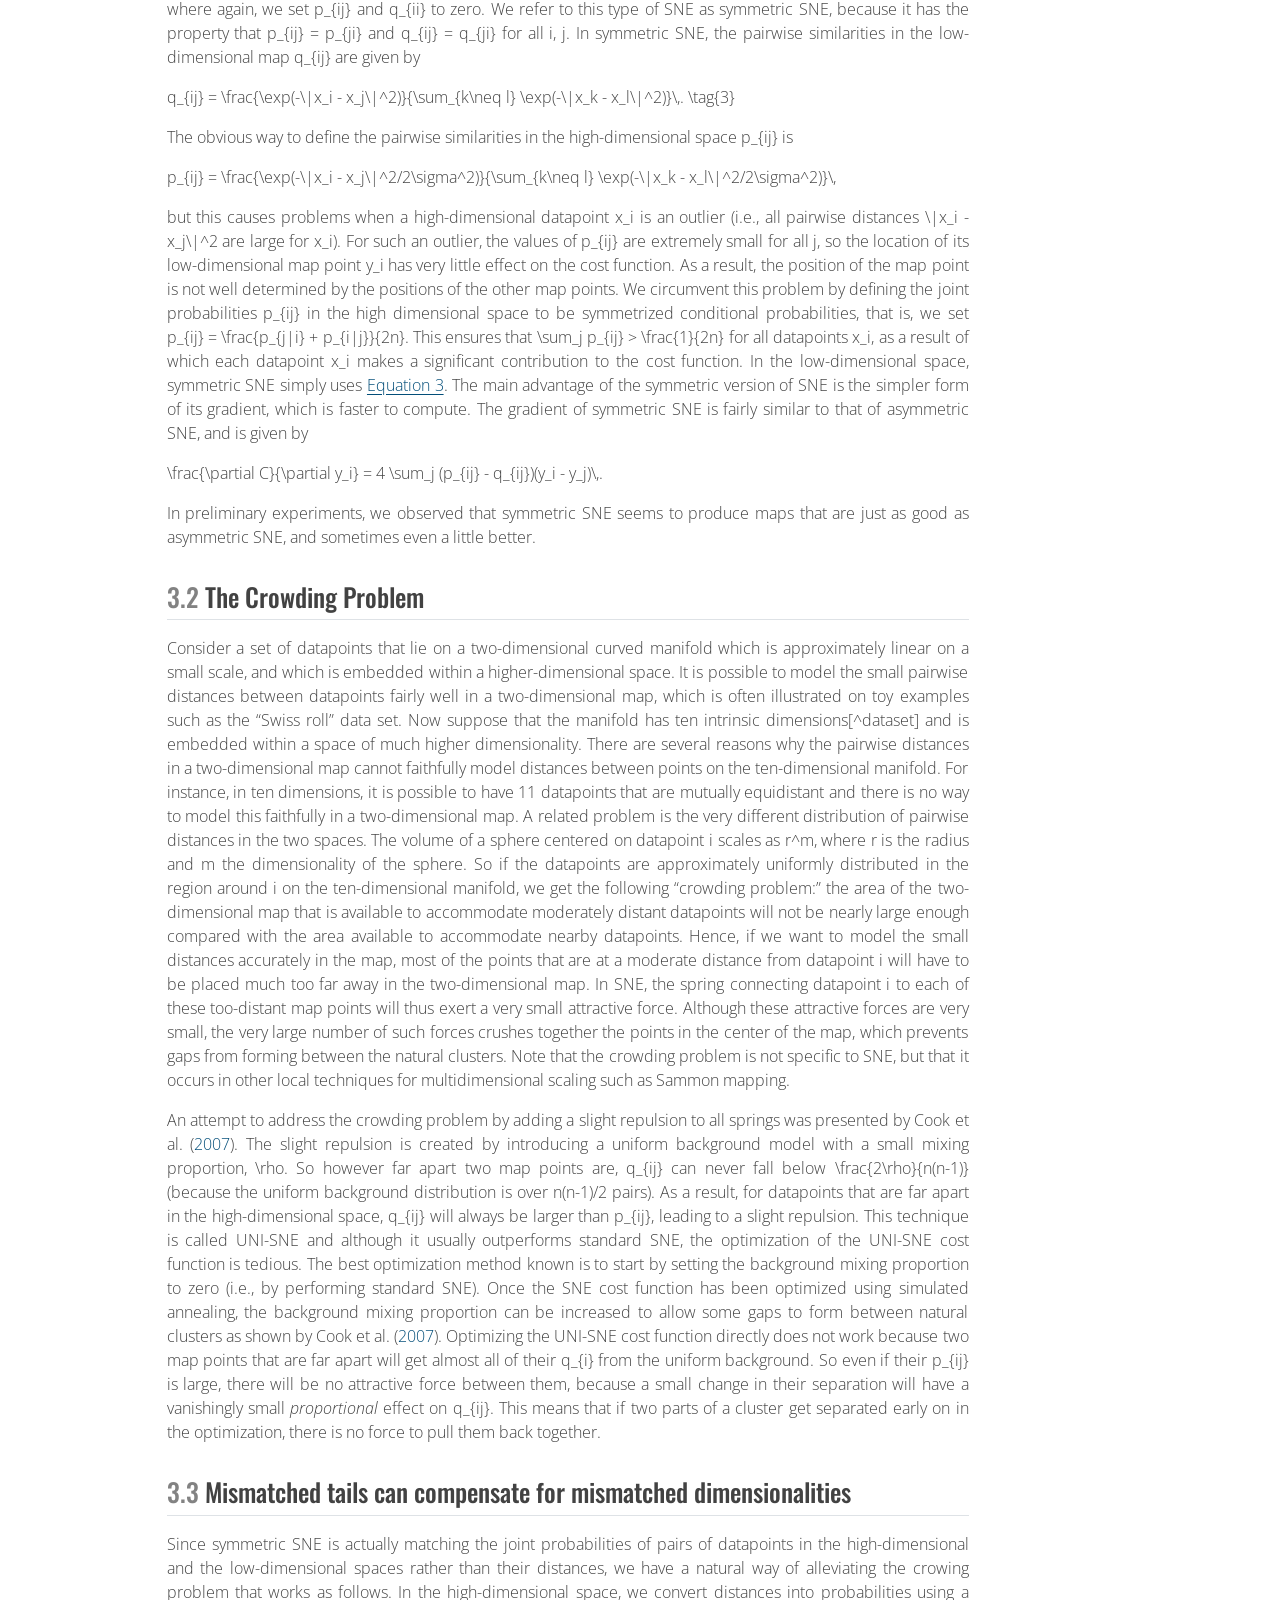
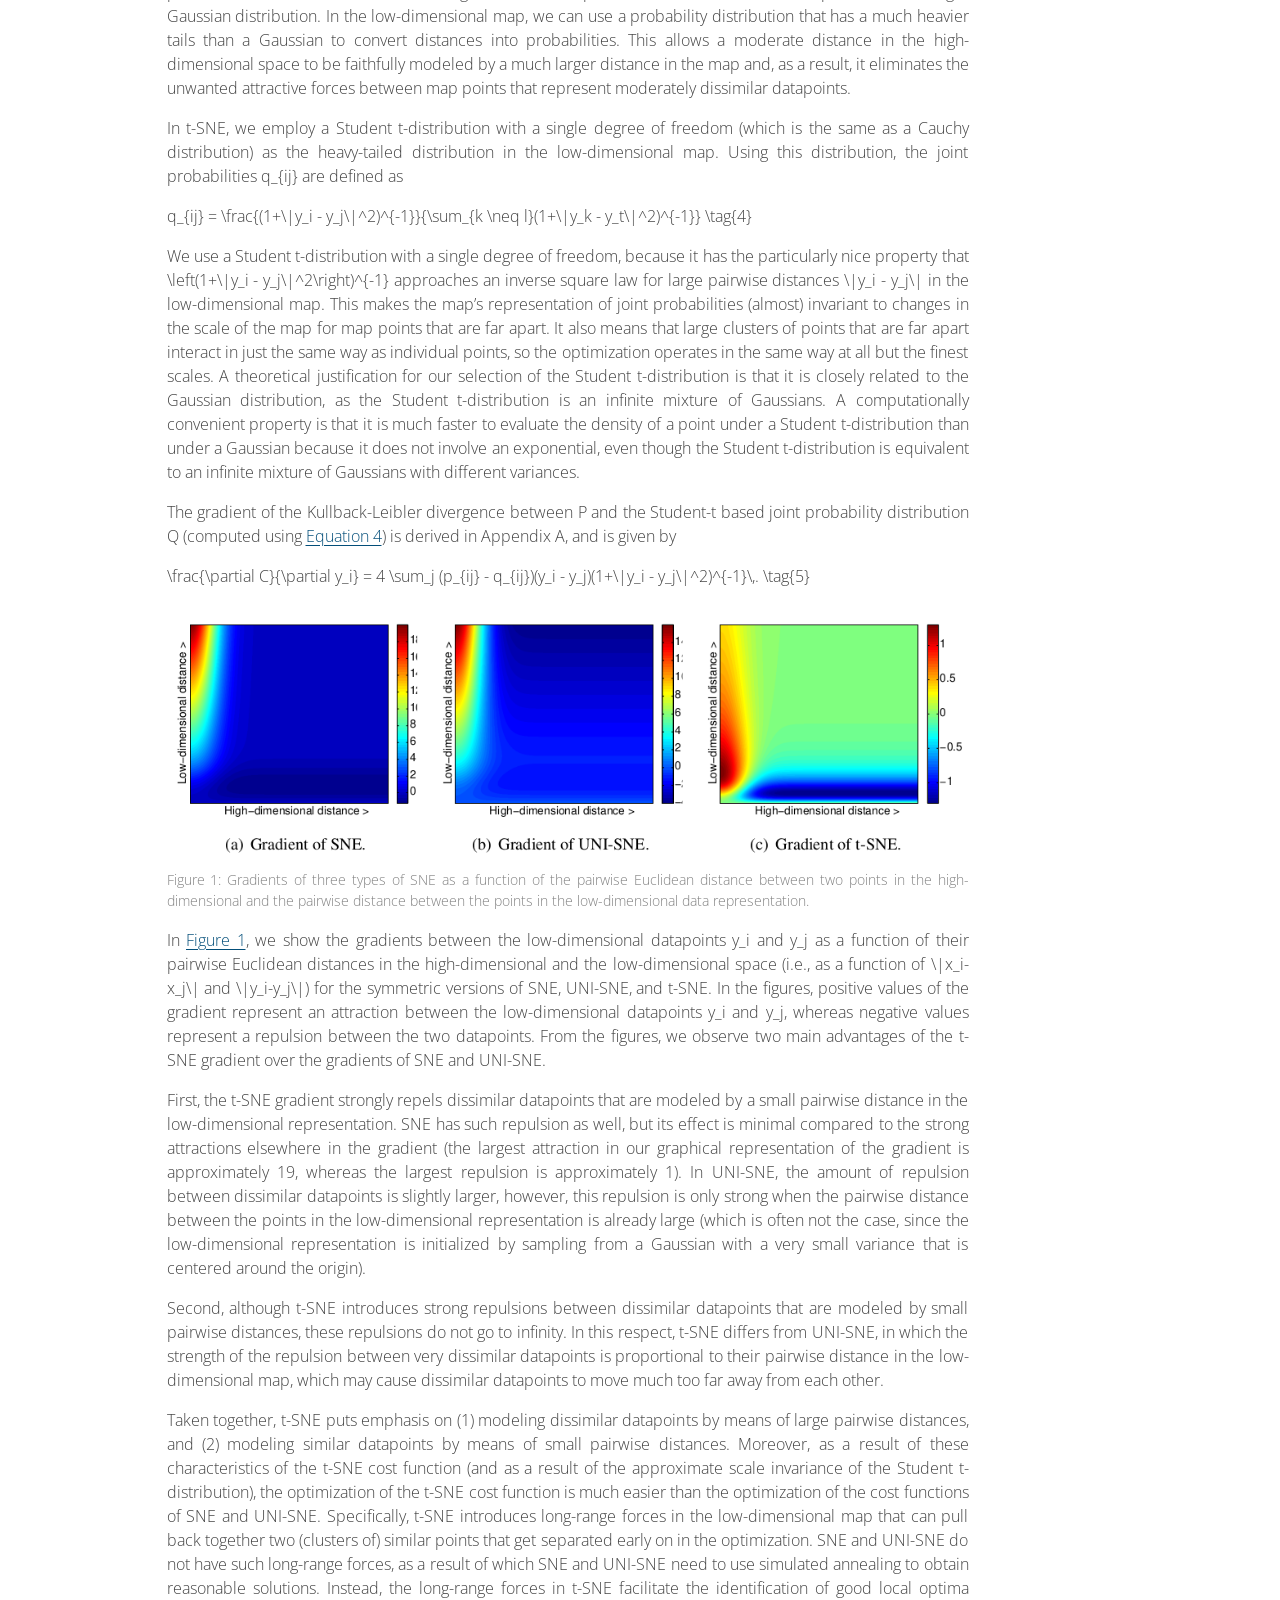
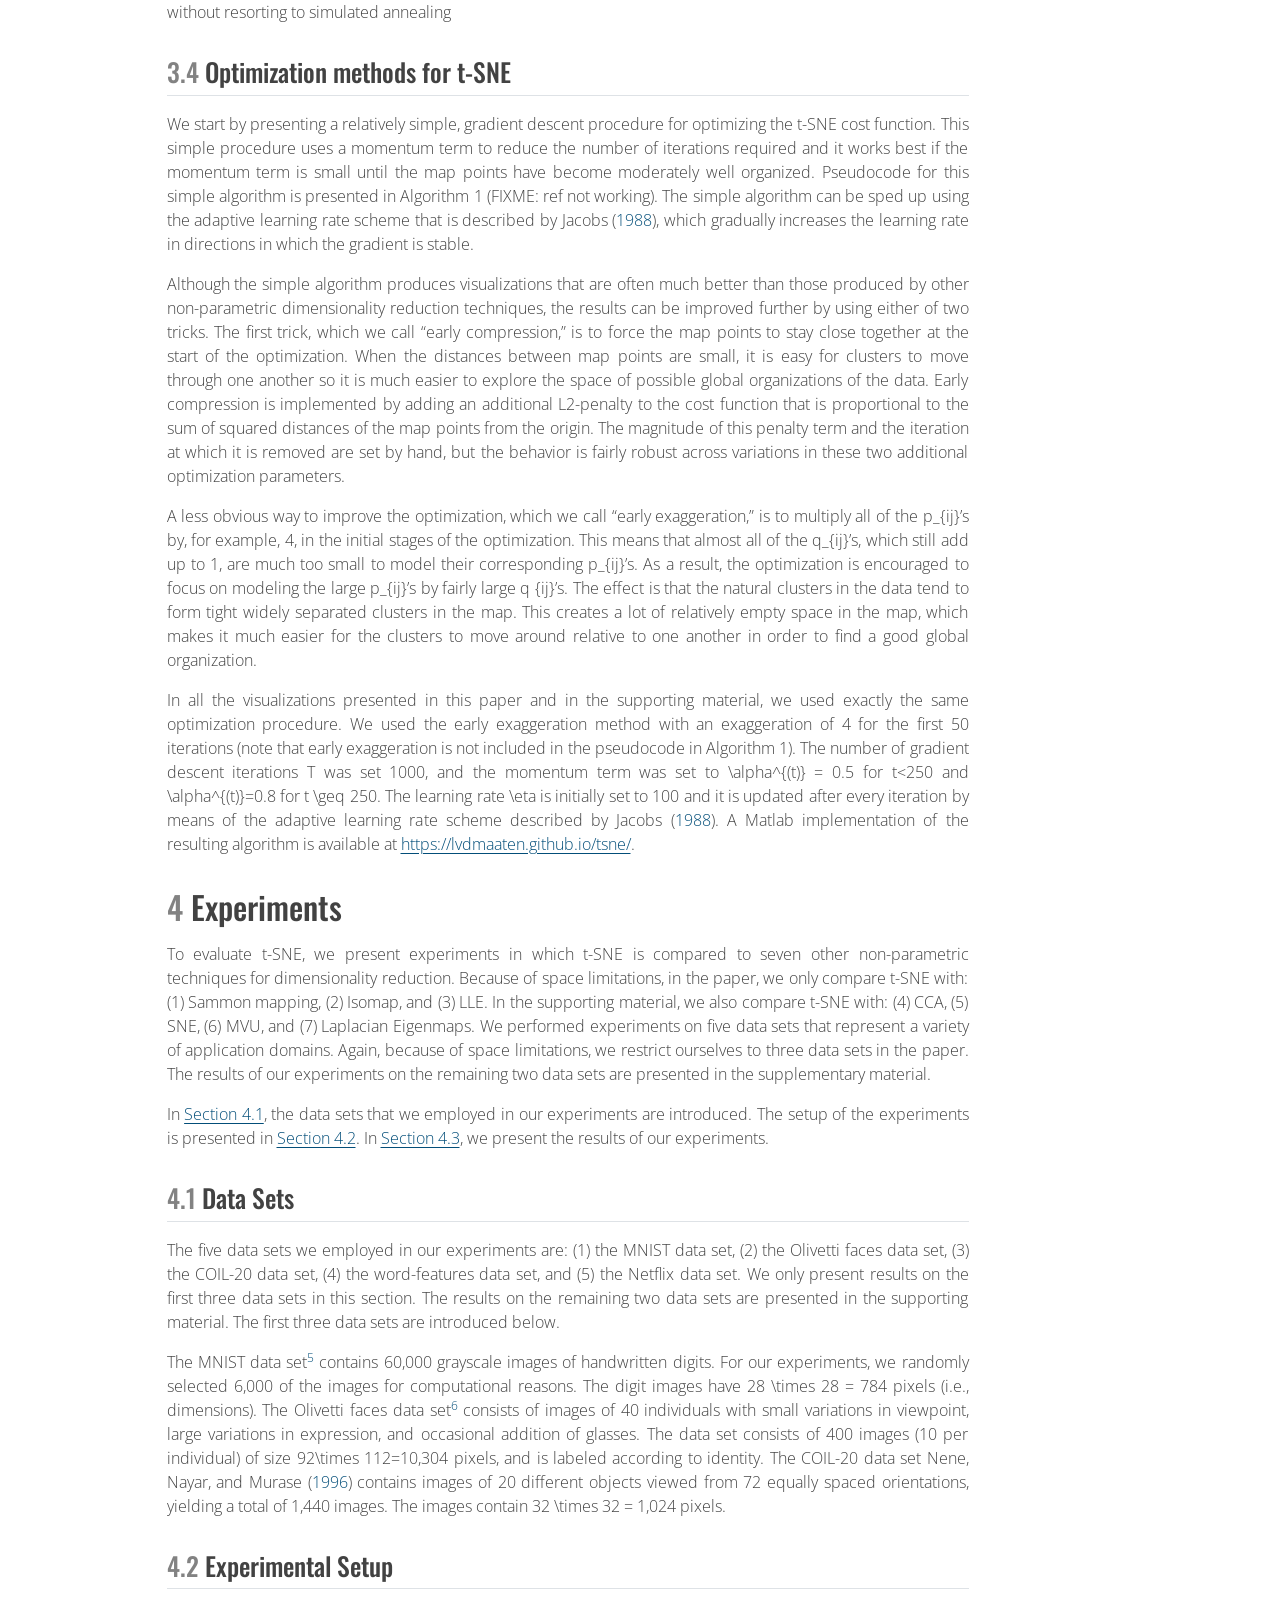
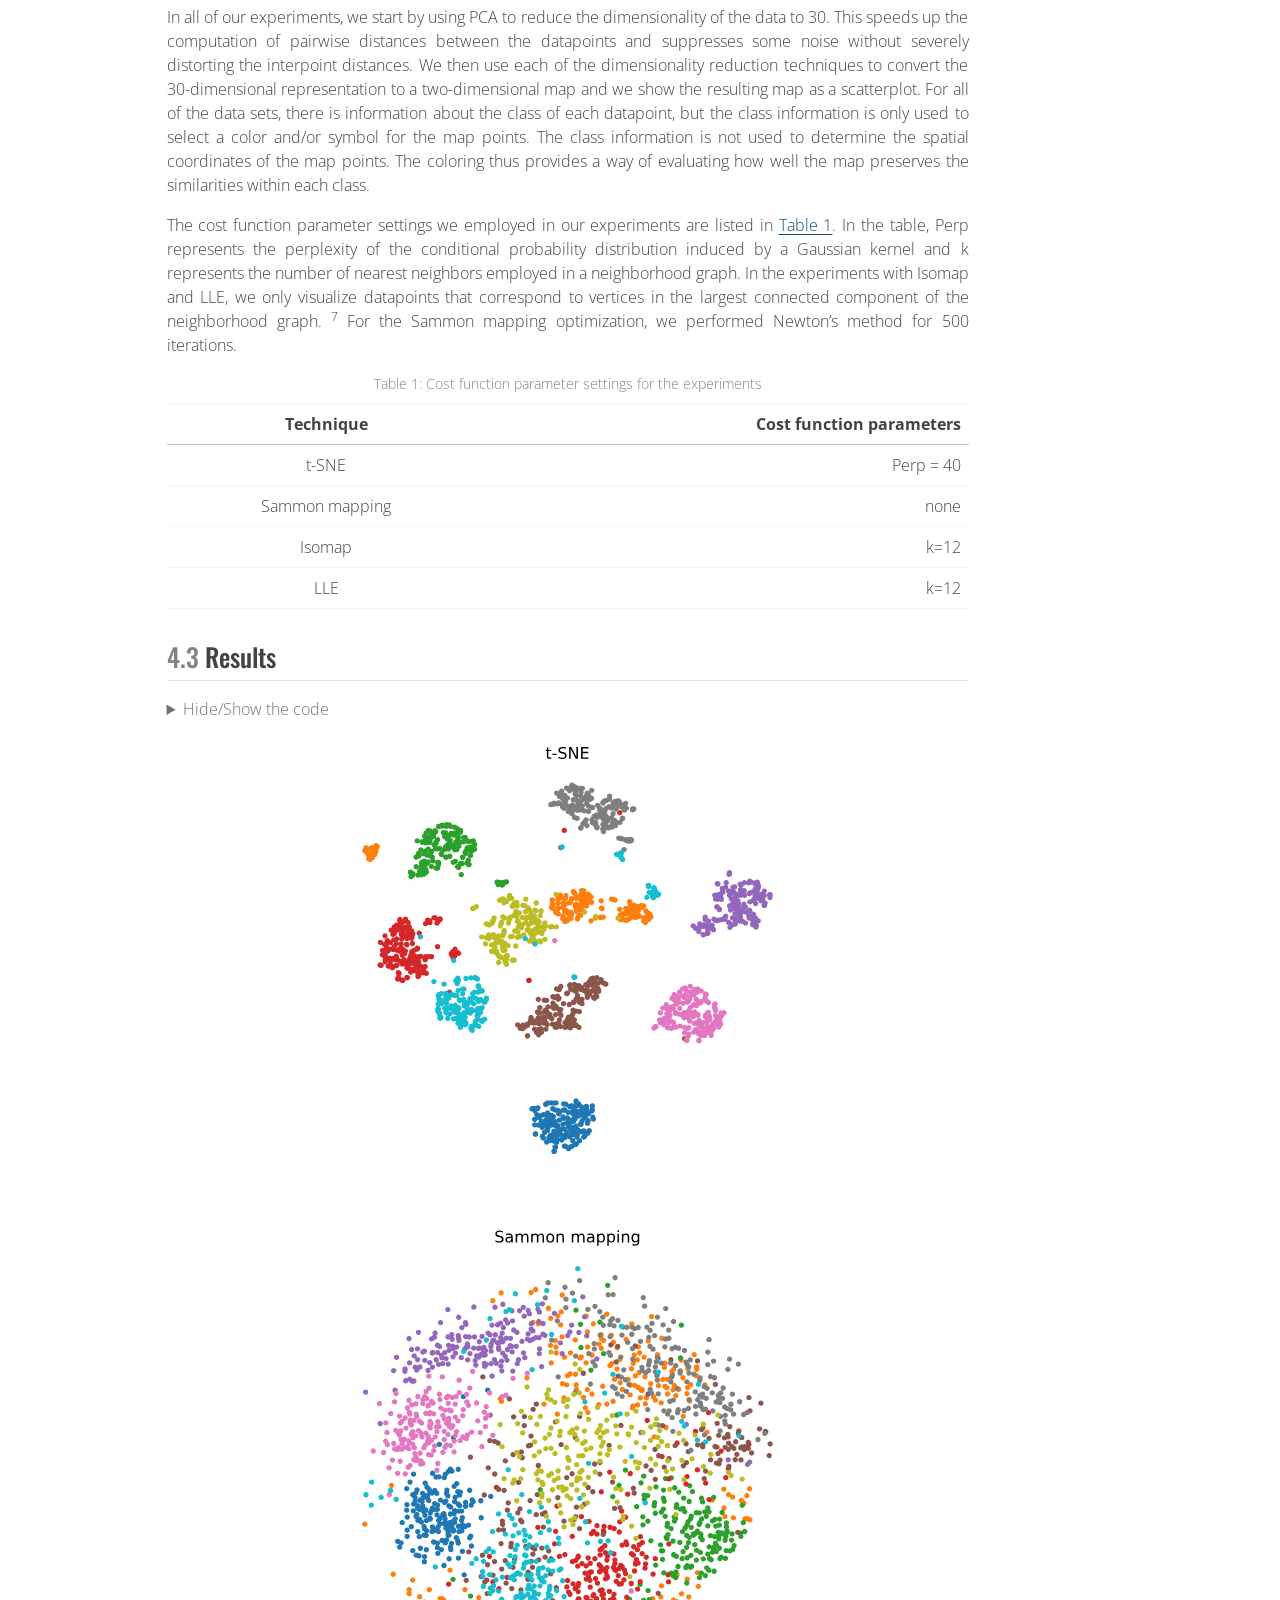
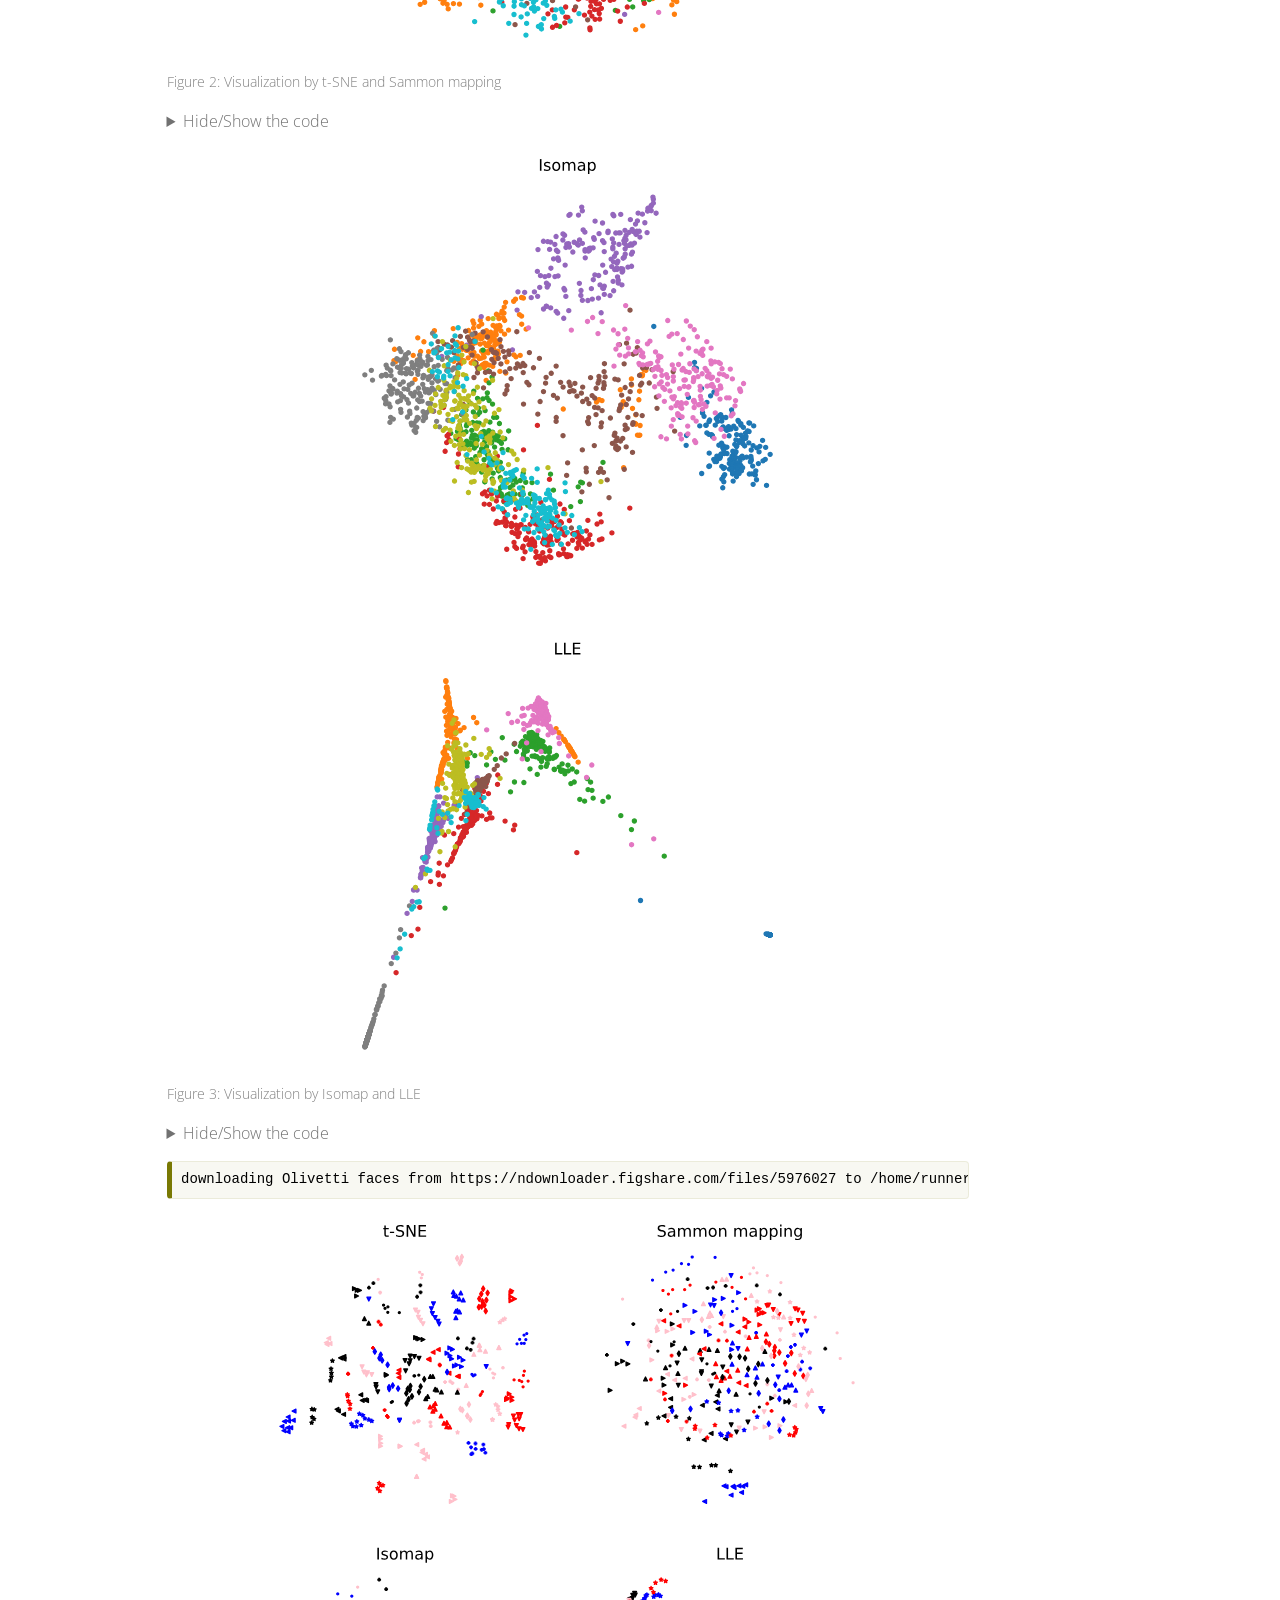
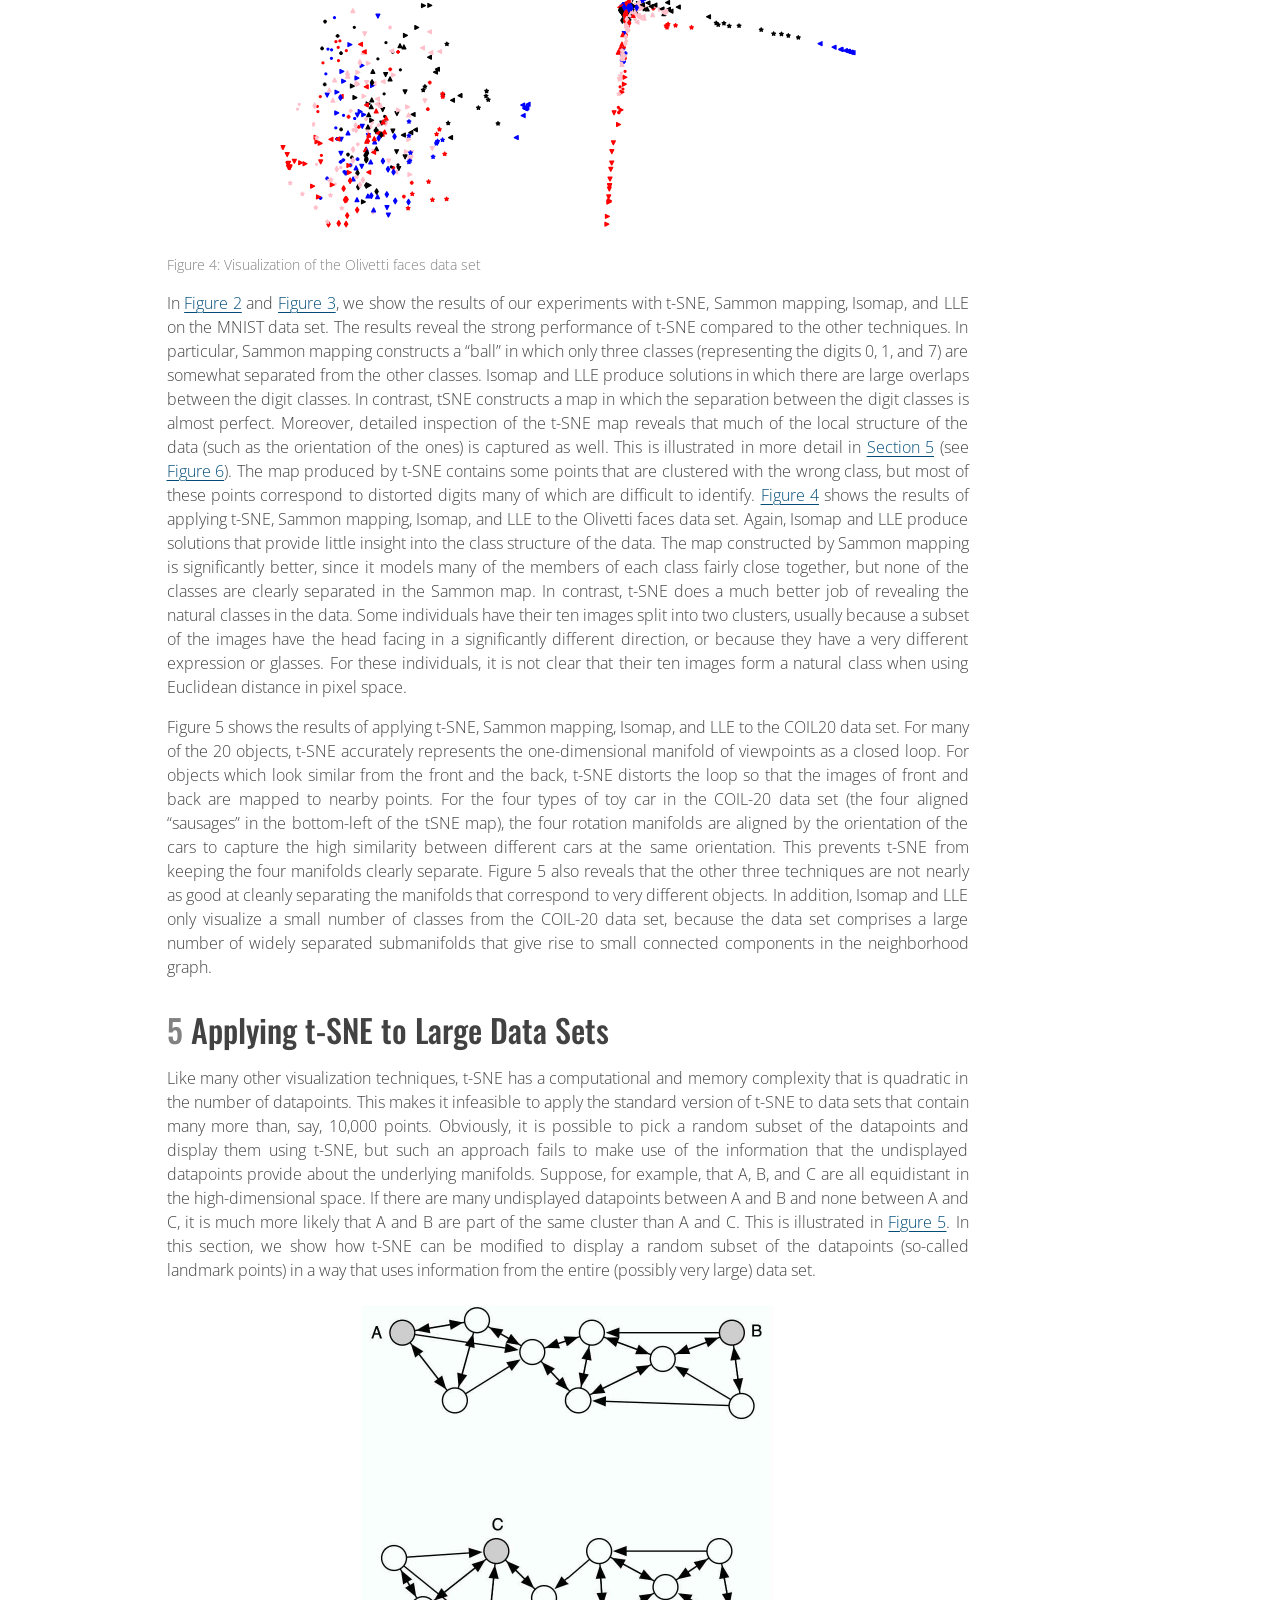
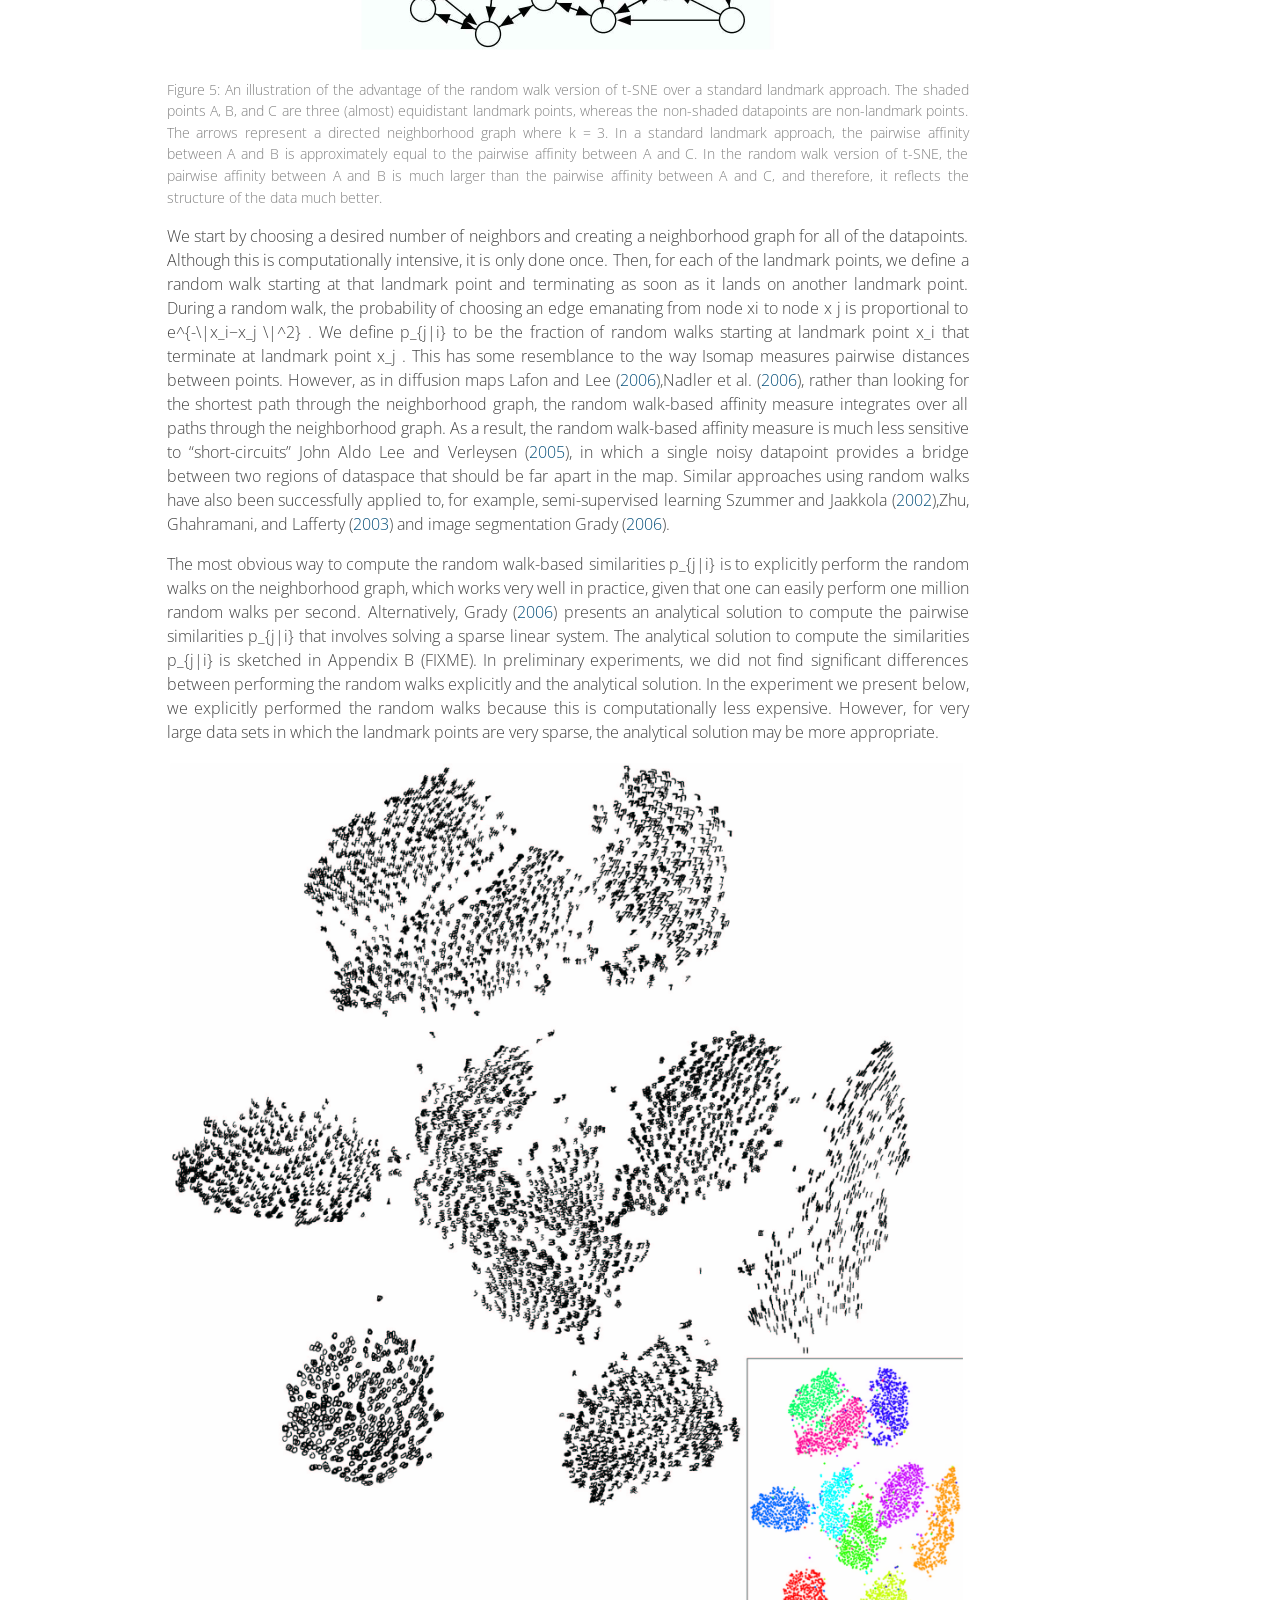
==== commit 4db0ce75: "Built site for gh-pages" ====
--- a/published-paper-tsne.html
+++ b/published-paper-tsne.html
@@ -2,7 +2,7 @@
 <html xmlns="http://www.w3.org/1999/xhtml" lang="en" xml:lang="en"><head>
 
 <meta charset="utf-8">
-<meta name="generator" content="quarto-1.4.555">
+<meta name="generator" content="quarto-1.5.47">
 
 <meta name="viewport" content="width=device-width, initial-scale=1.0, user-scalable=yes">
 
@@ -38,7 +38,7 @@
 }
 @media print {
 pre > code.sourceCode { white-space: pre-wrap; }
-pre > code.sourceCode > span { text-indent: -5em; padding-left: 5em; }
+pre > code.sourceCode > span { display: inline-block; text-indent: -5em; padding-left: 5em; }
 }
 pre.numberSource code
   { counter-reset: source-line 0; }
@@ -112,7 +112,7 @@
       }
 </style>
 
-  <script>window.backupDefine = window.define; window.define = undefined;</script><script src="https://cdn.jsdelivr.net/npm/katex@0.15.1/dist/katex.min.js"></script>
+  <script>window.backupDefine = window.define; window.define = undefined;</script><script src="https://cdn.jsdelivr.net/npm/katex@latest/dist/katex.min.js"></script>
   <script>document.addEventListener("DOMContentLoaded", function () {
  var mathElements = document.getElementsByClassName("math");
  var macros = [];
@@ -127,7 +127,7 @@
    });
 }}});
   </script>
-  <script>window.define = window.backupDefine; window.backupDefine = undefined;</script><link rel="stylesheet" href="https://cdn.jsdelivr.net/npm/katex@0.15.1/dist/katex.min.css">
+  <script>window.define = window.backupDefine; window.backupDefine = undefined;</script><link rel="stylesheet" href="https://cdn.jsdelivr.net/npm/katex@latest/dist/katex.min.css">
 
 <script type="text/javascript">
 const typesetMath = (el) => {
@@ -218,7 +218,7 @@
       <div>
       <div class="quarto-title-meta-heading">Modified</div>
       <div class="quarto-title-meta-contents">
-        <p class="date-modified">June 16, 2024</p>
+        <p class="date-modified">June 24, 2024</p>
       </div>
     </div>
       
@@ -388,7 +388,7 @@
 \frac{\partial C}{\partial y_i} = 4 \sum_j (p_{ij} - q_{ij})(y_i -
 y_j)(1+\|y_i - y_j\|^2)^{-1}\,.
 \tag{5}</span></span></p>
-<div id="fig-gradients" class="quarto-figure quarto-figure-center quarto-float anchored">
+<div id="fig-gradients" class="quarto-float quarto-figure quarto-figure-center anchored">
 <figure class="quarto-float quarto-float-fig figure">
 <div aria-describedby="fig-gradients-caption-0ceaefa1-69ba-4598-a22c-09a6ac19f8ca">
 <img src="figures/gradients.png" class="img-fluid figure-img">
@@ -402,7 +402,7 @@
 <p>First, the t-SNE gradient strongly repels dissimilar datapoints that are modeled by a small pairwise distance in the low-dimensional representation. SNE has such repulsion as well, but its effect is minimal compared to the strong attractions elsewhere in the gradient (the largest attraction in our graphical representation of the gradient is approximately 19, whereas the largest repulsion is approximately 1). In UNI-SNE, the amount of repulsion between dissimilar datapoints is slightly larger, however, this repulsion is only strong when the pairwise distance between the points in the low-dimensional representation is already large (which is often not the case, since the low-dimensional representation is initialized by sampling from a Gaussian with a very small variance that is centered around the origin).</p>
 <p>Second, although t-SNE introduces strong repulsions between dissimilar datapoints that are modeled by small pairwise distances, these repulsions do not go to infinity. In this respect, t-SNE differs from UNI-SNE, in which the strength of the repulsion between very dissimilar datapoints is proportional to their pairwise distance in the low-dimensional map, which may cause dissimilar datapoints to move much too far away from each other.</p>
 <p>Taken together, t-SNE puts emphasis on (1) modeling dissimilar datapoints by means of large pairwise distances, and (2) modeling similar datapoints by means of small pairwise distances. Moreover, as a result of these characteristics of the t-SNE cost function (and as a result of the approximate scale invariance of the Student t-distribution), the optimization of the t-SNE cost function is much easier than the optimization of the cost functions of SNE and UNI-SNE. Specifically, t-SNE introduces long-range forces in the low-dimensional map that can pull back together two (clusters of) similar points that get separated early on in the optimization. SNE and UNI-SNE do not have such long-range forces, as a result of which SNE and UNI-SNE need to use simulated annealing to obtain reasonable solutions. Instead, the long-range forces in t-SNE facilitate the identification of good local optima without resorting to simulated annealing</p>
-<div class="pseudocode-container" data-pseudocode-index="1" data-alg-title="Algorithm">
+<div class="pseudocode-container" data-alg-title="Algorithm" data-pseudocode-index="1">
 <div class="pseudocode">
 \begin{algorithm} \caption{Simple version of t-Distributed Stochastic Neighbor Embeding} \begin{algorithmic} \State \textbf{Data}: high-dimensional representation $\mathcal{X} = \{x_1, \dots, x_n\}$ \State cost function parameters: perplexity $Perp$ \State optimization parameters: number of iterations $T$, learning rate $\eta$, momentum $\alpha(t)$ \State \textbf{Result}: low-dimensional data representation $\mathcal{Y}^{(T)} = \{y_1, \dots, y_n\}$ \Procedure{t-sne}{$Perp, T, \eta, \alpha(t)$} \State compute pairwise affinities $p_{j|i}$ with perplexity $Perp$ (using Equation 1) \State set $p_{ij} = \frac{1}{2n} (p_{j|i} + p_{i|j})$ \State sample initial solution $\mathcal{Y}^{(0)} = \{y_1,\dots,y_n\}$ from $\mathcal{N}(0,1e^{-4} I)$ \For{$t = 0$\dots$T$} \State compute low-dimensional affinities $q_{ij}$ (using Equation 4) \State compute gradient $\frac{\partial C}{\partial \mathcal{Y}}$ (using Equation 5) \State et $\mathcal{Y}^{t} = \mathcal{Y}^{t-1} + \eta \frac{\partial C}{\partial \mathcal{Y}} + \alpha(t) \left(\mathcal{Y}^{t-1} - \mathcal{Y}^{t-2}\right)$ \EndFor \EndProcedure \end{algorithmic} \end{algorithm}
 </div>
@@ -430,7 +430,7 @@
 <h2 data-number="4.2" class="anchored" data-anchor-id="sec-experimental_setup"><span class="header-section-number">4.2</span> Experimental Setup</h2>
 <p>In all of our experiments, we start by using PCA to reduce the dimensionality of the data to 30. This speeds up the computation of pairwise distances between the datapoints and suppresses some noise without severely distorting the interpoint distances. We then use each of the dimensionality reduction techniques to convert the 30-dimensional representation to a two-dimensional map and we show the resulting map as a scatterplot. For all of the data sets, there is information about the class of each datapoint, but the class information is only used to select a color and/or symbol for the map points. The class information is not used to determine the spatial coordinates of the map points. The coloring thus provides a way of evaluating how well the map preserves the similarities within each class.</p>
 <p>The cost function parameter settings we employed in our experiments are listed in <a href="#tbl-cost-function-parameters" class="quarto-xref">Table&nbsp;1</a>. In the table, <span class="math inline">Perp</span> represents the perplexity of the conditional probability distribution induced by a Gaussian kernel and <span class="math inline">k</span> represents the number of nearest neighbors employed in a neighborhood graph. In the experiments with Isomap and LLE, we only visualize datapoints that correspond to vertices in the largest connected component of the neighborhood graph. <a href="#fn7" class="footnote-ref" id="fnref7" role="doc-noteref"><sup>7</sup></a> For the Sammon mapping optimization, we performed Newton’s method for 500 iterations.</p>
-<div id="tbl-cost-function-parameters" class="quarto-float anchored">
+<div id="tbl-cost-function-parameters" class="quarto-float quarto-figure quarto-figure-center anchored">
 <figure class="quarto-float quarto-float-tbl figure">
 <figcaption class="quarto-float-caption-top quarto-float-caption quarto-float-tbl" id="tbl-cost-function-parameters-caption-0ceaefa1-69ba-4598-a22c-09a6ac19f8ca">
 Table&nbsp;1: Cost function parameter settings for the experiments
@@ -554,7 +554,7 @@
 <span id="cb1-81"><a href="#cb1-81" aria-hidden="true" tabindex="-1"></a>plt.show()</span></code><button title="Copy to Clipboard" class="code-copy-button"><i class="bi"></i></button></pre></div>
 </details>
 <div class="cell-output cell-output-display">
-<div id="fig-tsne-sammon" class="quarto-figure quarto-figure-center quarto-float anchored">
+<div id="fig-tsne-sammon" class="quarto-float quarto-figure quarto-figure-center anchored">
 <figure class="quarto-float quarto-float-fig figure">
 <div aria-describedby="fig-tsne-sammon-caption-0ceaefa1-69ba-4598-a22c-09a6ac19f8ca">
 <img src="published-paper-tsne_files/figure-html/fig-tsne-sammon-output-1.svg" class="img-fluid figure-img">
@@ -621,7 +621,7 @@
 <span id="cb2-50"><a href="#cb2-50" aria-hidden="true" tabindex="-1"></a>plt.show()</span></code><button title="Copy to Clipboard" class="code-copy-button"><i class="bi"></i></button></pre></div>
 </details>
 <div class="cell-output cell-output-display">
-<div id="fig-isomap-lle" class="quarto-figure quarto-figure-center quarto-float anchored">
+<div id="fig-isomap-lle" class="quarto-float quarto-figure quarto-figure-center anchored">
 <figure class="quarto-float quarto-float-fig figure">
 <div aria-describedby="fig-isomap-lle-caption-0ceaefa1-69ba-4598-a22c-09a6ac19f8ca">
 <img src="published-paper-tsne_files/figure-html/fig-isomap-lle-output-1.svg" class="img-fluid figure-img">
@@ -751,7 +751,7 @@
 <pre><code>downloading Olivetti faces from https://ndownloader.figshare.com/files/5976027 to /home/runner/scikit_learn_data</code></pre>
 </div>
 <div class="cell-output cell-output-display">
-<div id="fig-olivetti" class="quarto-figure quarto-figure-center quarto-float anchored">
+<div id="fig-olivetti" class="quarto-float quarto-figure quarto-figure-center anchored">
 <figure class="quarto-float quarto-float-fig figure">
 <div aria-describedby="fig-olivetti-caption-0ceaefa1-69ba-4598-a22c-09a6ac19f8ca">
 <img src="published-paper-tsne_files/figure-html/fig-olivetti-output-2.svg" class="img-fluid figure-img">
@@ -770,7 +770,7 @@
 <section id="sec-large-data" class="level1" data-number="5">
 <h1 data-number="5"><span class="header-section-number">5</span> Applying t-SNE to Large Data Sets</h1>
 <p>Like many other visualization techniques, t-SNE has a computational and memory complexity that is quadratic in the number of datapoints. This makes it infeasible to apply the standard version of t-SNE to data sets that contain many more than, say, 10,000 points. Obviously, it is possible to pick a random subset of the datapoints and display them using t-SNE, but such an approach fails to make use of the information that the undisplayed datapoints provide about the underlying manifolds. Suppose, for example, that A, B, and C are all equidistant in the high-dimensional space. If there are many undisplayed datapoints between A and B and none between A and C, it is much more likely that A and B are part of the same cluster than A and C. This is illustrated in <a href="#fig-random-walk" class="quarto-xref">Figure&nbsp;5</a>. In this section, we show how t-SNE can be modified to display a random subset of the datapoints (so-called landmark points) in a way that uses information from the entire (possibly very large) data set.</p>
-<div id="fig-random-walk" class="quarto-figure quarto-figure-center quarto-float anchored">
+<div id="fig-random-walk" class="quarto-float quarto-figure quarto-figure-center anchored">
 <figure class="quarto-float quarto-float-fig figure">
 <div aria-describedby="fig-random-walk-caption-0ceaefa1-69ba-4598-a22c-09a6ac19f8ca">
 <img src="figures/random-walk.png" class="img-fluid figure-img">
@@ -783,7 +783,7 @@
 <p>We start by choosing a desired number of neighbors and creating a neighborhood graph for all of the datapoints. Although this is computationally intensive, it is only done once. Then, for each of the landmark points, we define a random walk starting at that landmark point and terminating as soon as it lands on another landmark point. During a random walk, the probability of choosing an edge emanating from node xi to node x j is proportional to <span class="math inline">e^{-\|x_i−x_j
 \|^2}</span> . We define <span class="math inline">p_{j|i}</span> to be the fraction of random walks starting at landmark point <span class="math inline">x_i</span> that terminate at landmark point <span class="math inline">x_j</span> . This has some resemblance to the way Isomap measures pairwise distances between points. However, as in diffusion maps <span class="citation" data-cites="lafon:diffusion">Lafon and Lee (<a href="#ref-lafon:diffusion" role="doc-biblioref">2006</a>)</span>,<span class="citation" data-cites="nadler:diffusion">Nadler et al. (<a href="#ref-nadler:diffusion" role="doc-biblioref">2006</a>)</span>, rather than looking for the shortest path through the neighborhood graph, the random walk-based affinity measure integrates over all paths through the neighborhood graph. As a result, the random walk-based affinity measure is much less sensitive to “short-circuits” <span class="citation" data-cites="lee:nonlinear2005">John Aldo Lee and Verleysen (<a href="#ref-lee:nonlinear2005" role="doc-biblioref">2005</a>)</span>, in which a single noisy datapoint provides a bridge between two regions of dataspace that should be far apart in the map. Similar approaches using random walks have also been successfully applied to, for example, semi-supervised learning <span class="citation" data-cites="jaakola:partially">Szummer and Jaakkola (<a href="#ref-jaakola:partially" role="doc-biblioref">2002</a>)</span>,<span class="citation" data-cites="zhu:semi">Zhu, Ghahramani, and Lafferty (<a href="#ref-zhu:semi" role="doc-biblioref">2003</a>)</span> and image segmentation <span class="citation" data-cites="grady:random">Grady (<a href="#ref-grady:random" role="doc-biblioref">2006</a>)</span>.</p>
 <p>The most obvious way to compute the random walk-based similarities <span class="math inline">p_{j|i}</span> is to explicitly perform the random walks on the neighborhood graph, which works very well in practice, given that one can easily perform one million random walks per second. Alternatively, <span class="citation" data-cites="grady:random">Grady (<a href="#ref-grady:random" role="doc-biblioref">2006</a>)</span> presents an analytical solution to compute the pairwise similarities <span class="math inline">p_{j|i}</span> that involves solving a sparse linear system. The analytical solution to compute the similarities <span class="math inline">p_{j|i}</span> is sketched in Appendix B (FIXME). In preliminary experiments, we did not find significant differences between performing the random walks explicitly and the analytical solution. In the experiment we present below, we explicitly performed the random walks because this is computationally less expensive. However, for very large data sets in which the landmark points are very sparse, the analytical solution may be more appropriate.</p>
-<div id="fig-random-walk-tsne" class="quarto-figure quarto-figure-center quarto-float anchored">
+<div id="fig-random-walk-tsne" class="quarto-float quarto-figure quarto-figure-center anchored">
 <figure class="quarto-float quarto-float-fig figure">
 <div aria-describedby="fig-random-walk-tsne-caption-0ceaefa1-69ba-4598-a22c-09a6ac19f8ca">
 <p><img src="figures/random-walk-tSNE.png" class="img-fluid figure-img"></p>
@@ -1057,7 +1057,7 @@
 <li id="fn7"><p>Isomap and LLE require data that gives rise to a neighborhood graph that is connected.<a href="#fnref7" class="footnote-back" role="doc-backlink">↩︎</a></p></li>
 <li id="fn8"><p>In preliminary experiments, we found the performance of random walk t-SNE to be very robust under changes of <span class="math inline">k</span>.<a href="#fnref8" class="footnote-back" role="doc-backlink">↩︎</a></p></li>
 </ol>
-</section><section class="quarto-appendix-contents" id="quarto-reuse"><h2 class="anchored quarto-appendix-heading">Reuse</h2><div class="quarto-appendix-contents"><div><a rel="license" href="https://creativecommons.org/licenses/by/4.0/">CC BY 4.0</a></div></div></section><section class="quarto-appendix-contents" id="quarto-citation"><h2 class="anchored quarto-appendix-heading">Citation</h2><div><div class="quarto-appendix-secondary-label">BibTeX citation:</div><pre class="sourceCode code-with-copy quarto-appendix-bibtex"><code class="sourceCode bibtex">@article{van der maaten2008,
+</section><section class="quarto-appendix-contents" id="quarto-reuse"><h2 class="anchored quarto-appendix-heading">Reuse</h2><div class="quarto-appendix-contents"><div><a rel="license" href="https://creativecommons.org/licenses/by/4.0/">CC BY 4.0</a></div></div></section><section class="quarto-appendix-contents" id="quarto-citation"><h2 class="anchored quarto-appendix-heading">Citation</h2><div><div class="quarto-appendix-secondary-label">BibTeX citation:</div><pre class="sourceCode code-with-copy quarto-appendix-bibtex"><code class="sourceCode bibtex">@article{van_der_maaten2008,
   author = {van der Maaten, Laurens and Hinton, Geoffrey},
   publisher = {Société Française de Statistique},
   title = {Visualizing {Data} Using {t-SNE:} A Practical Computo Example
@@ -1089,7 +1089,7 @@
     techniques on almost all of the data sets. \textless
     br/\textgreater{}}
 }
-</code><button title="Copy to Clipboard" class="code-copy-button"><i class="bi"></i></button></pre><div class="quarto-appendix-secondary-label">For attribution, please cite this work as:</div><div id="ref-van der maaten2008" class="csl-entry quarto-appendix-citeas" role="listitem">
+</code><button title="Copy to Clipboard" class="code-copy-button"><i class="bi"></i></button></pre><div class="quarto-appendix-secondary-label">For attribution, please cite this work as:</div><div id="ref-van_der_maaten2008" class="csl-entry quarto-appendix-citeas" role="listitem">
 Maaten, Laurens van der, and Geoffrey Hinton. 2008. <span>“Visualizing
 Data Using t-SNE: A Practical Computo Example (Mock).”</span>
 <em>Computo</em>, August. <a href="https://computo.sfds.asso.fr/published-paper-tsne">https://computo.sfds.asso.fr/published-paper-tsne</a>.
@@ -1130,18 +1130,7 @@
     }
     return false;
   }
-  const clipboard = new window.ClipboardJS('.code-copy-button', {
-    text: function(trigger) {
-      const codeEl = trigger.previousElementSibling.cloneNode(true);
-      for (const childEl of codeEl.children) {
-        if (isCodeAnnotation(childEl)) {
-          childEl.remove();
-        }
-      }
-      return codeEl.innerText;
-    }
-  });
-  clipboard.on('success', function(e) {
+  const onCopySuccess = function(e) {
     // button target
     const button = e.trigger;
     // don't keep focus
@@ -1173,7 +1162,29 @@
     }, 1000);
     // clear code selection
     e.clearSelection();
+  }
+  const getTextToCopy = function(trigger) {
+      const codeEl = trigger.previousElementSibling.cloneNode(true);
+      for (const childEl of codeEl.children) {
+        if (isCodeAnnotation(childEl)) {
+          childEl.remove();
+        }
+      }
+      return codeEl.innerText;
+  }
+  const clipboard = new window.ClipboardJS('.code-copy-button:not([data-in-quarto-modal])', {
+    text: getTextToCopy
   });
+  clipboard.on('success', onCopySuccess);
+  if (window.document.getElementById('quarto-embedded-source-code-modal')) {
+    // For code content inside modals, clipBoardJS needs to be initialized with a container option
+    // TODO: Check when it could be a function (https://github.com/zenorocha/clipboard.js/issues/860)
+    const clipboardModal = new window.ClipboardJS('.code-copy-button[data-in-quarto-modal]', {
+      text: getTextToCopy,
+      container: window.document.getElementById('quarto-embedded-source-code-modal')
+    });
+    clipboardModal.on('success', onCopySuccess);
+  }
   const viewSource = window.document.getElementById('quarto-view-source') ||
                      window.document.getElementById('quarto-code-tools-source');
   if (viewSource) {
@@ -1232,7 +1243,7 @@
         return filterRegex.test(href) || localhostRegex.test(href) || mailtoRegex.test(href);
     }
     // Inspect non-navigation links and adorn them if external
- 	var links = window.document.querySelectorAll('a[href]:not(.nav-link):not(.navbar-brand):not(.toc-action):not(.sidebar-link):not(.sidebar-item-toggle):not(.pagination-link):not(.no-external):not([aria-hidden]):not(.dropdown-item):not(.quarto-navigation-tool)');
+ 	var links = window.document.querySelectorAll('a[href]:not(.nav-link):not(.navbar-brand):not(.toc-action):not(.sidebar-link):not(.sidebar-item-toggle):not(.pagination-link):not(.no-external):not([aria-hidden]):not(.dropdown-item):not(.quarto-navigation-tool):not(.about-link)');
     for (var i=0; i<links.length; i++) {
       const link = links[i];
       if (!isInternal(link.href)) {
@@ -3063,7 +3074,7 @@
 <span id="cb5-1507"><a href="#cb5-1507" aria-hidden="true" tabindex="-1"></a>system in Equation @eq-appendixb1 is obtained by solving the</span>
 <span id="cb5-1508"><a href="#cb5-1508" aria-hidden="true" tabindex="-1"></a>linear systems $Cy = −B^\top$ and $C x_N = y$ using a fast</span>
 <span id="cb5-1509"><a href="#cb5-1509" aria-hidden="true" tabindex="-1"></a>backsubstitution method.</span>
-</code><button title="Copy to Clipboard" class="code-copy-button"><i class="bi"></i></button></pre></div>
+</code><button title="Copy to Clipboard" class="code-copy-button" data-in-quarto-modal=""><i class="bi"></i></button></pre></div>
 </div></div></div></div></div>
 </div> <!-- /content -->
 <script>
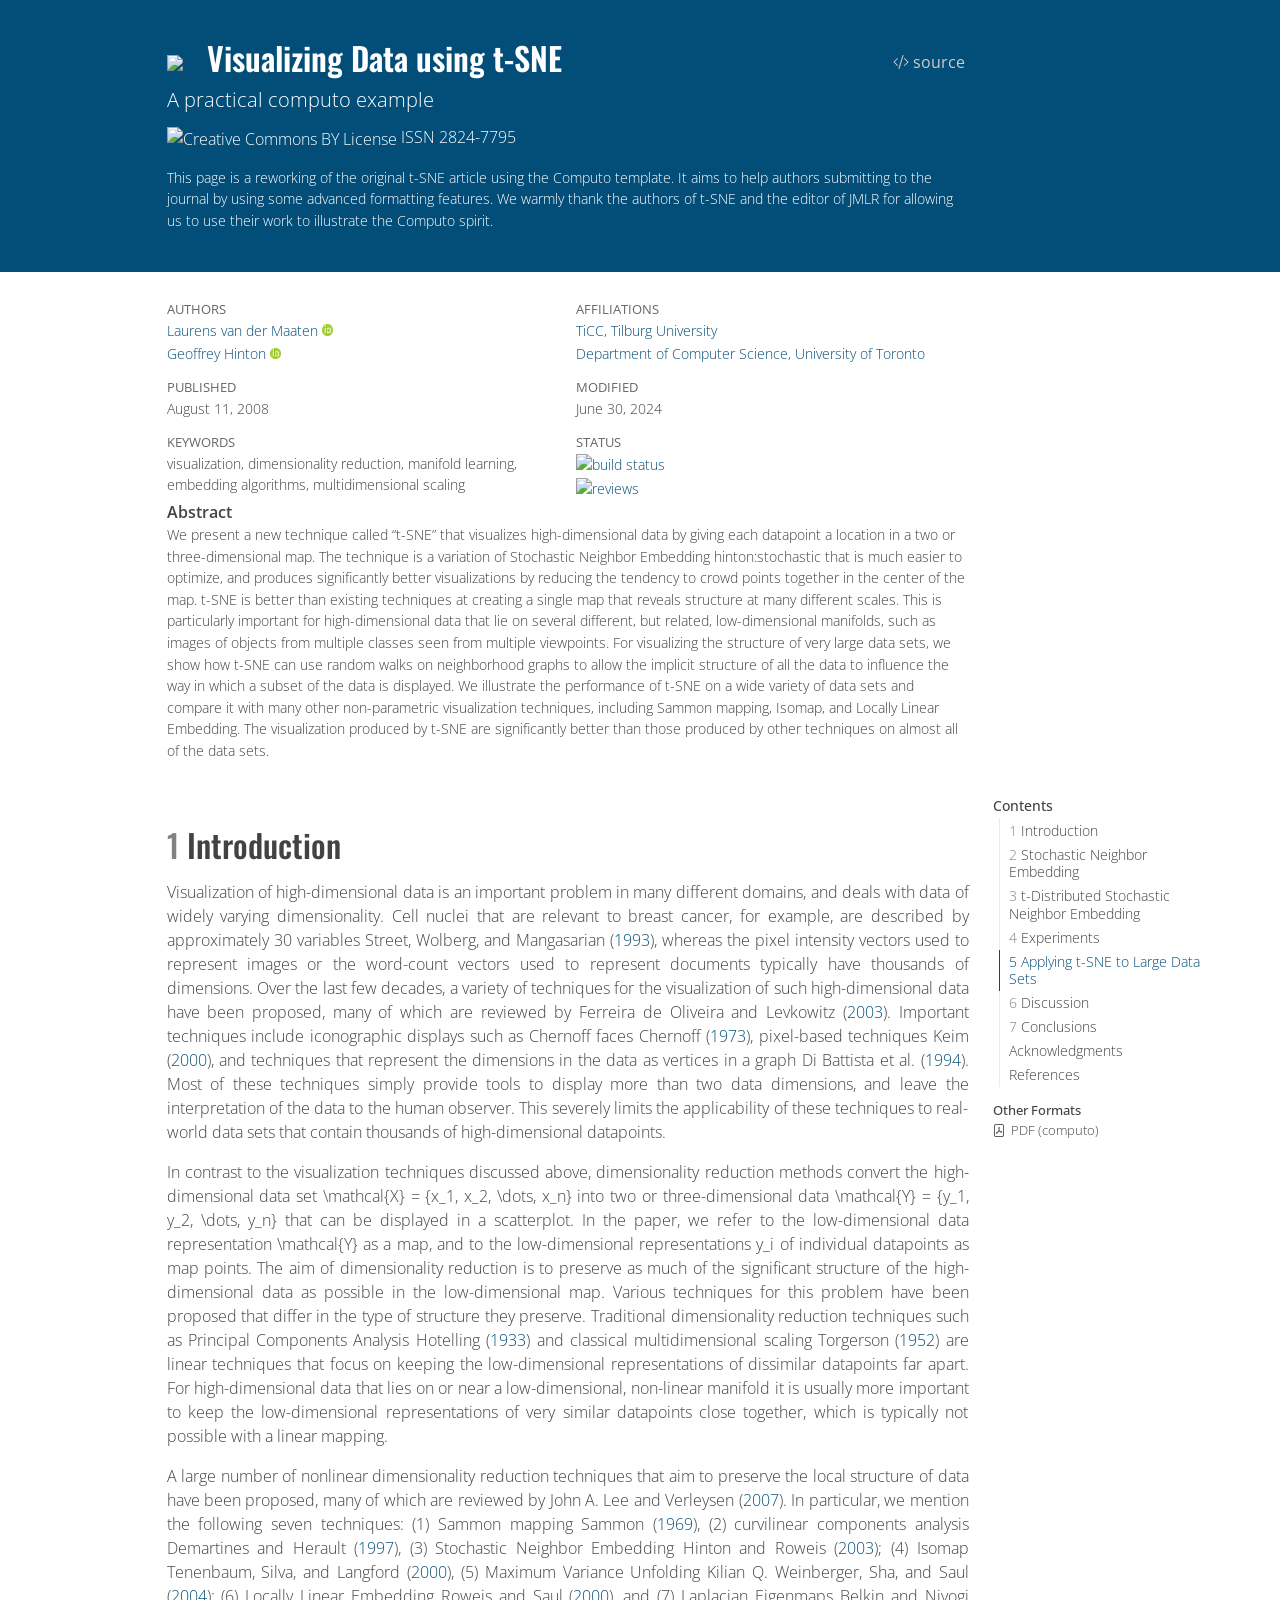
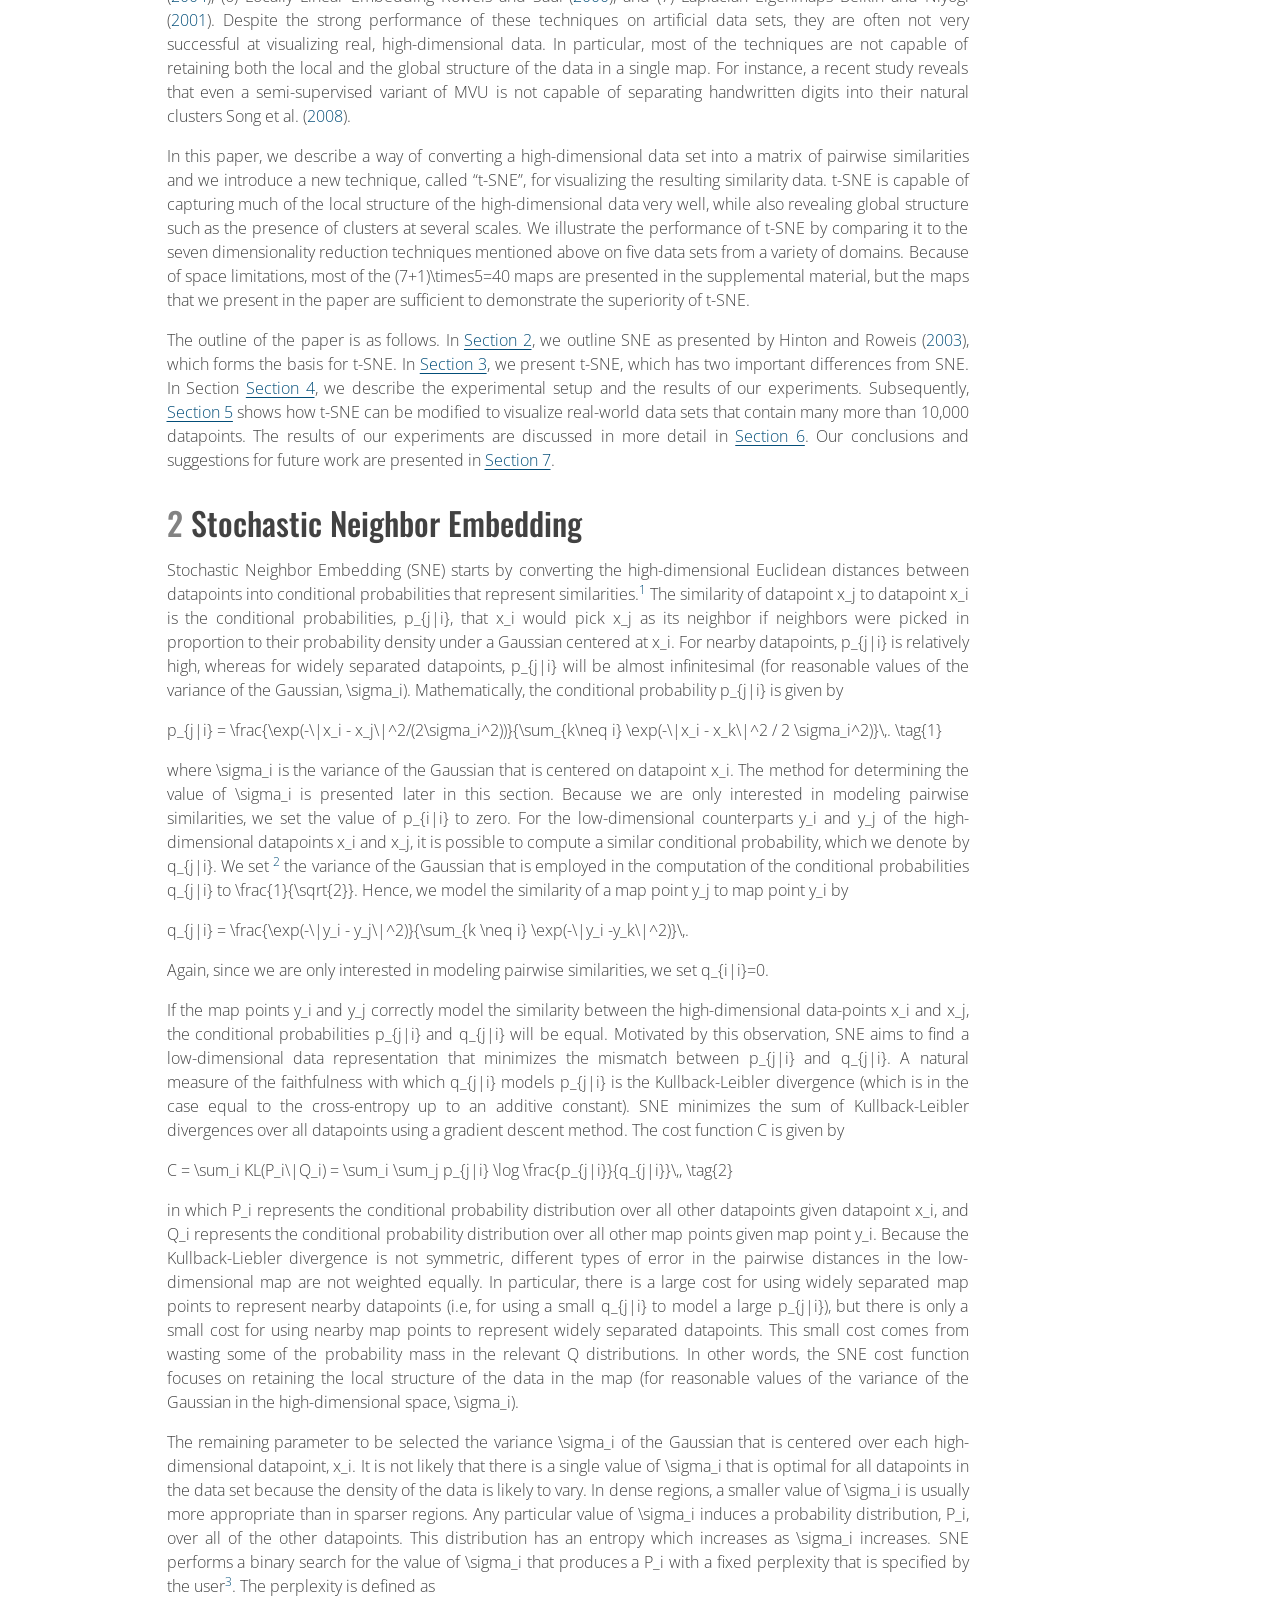
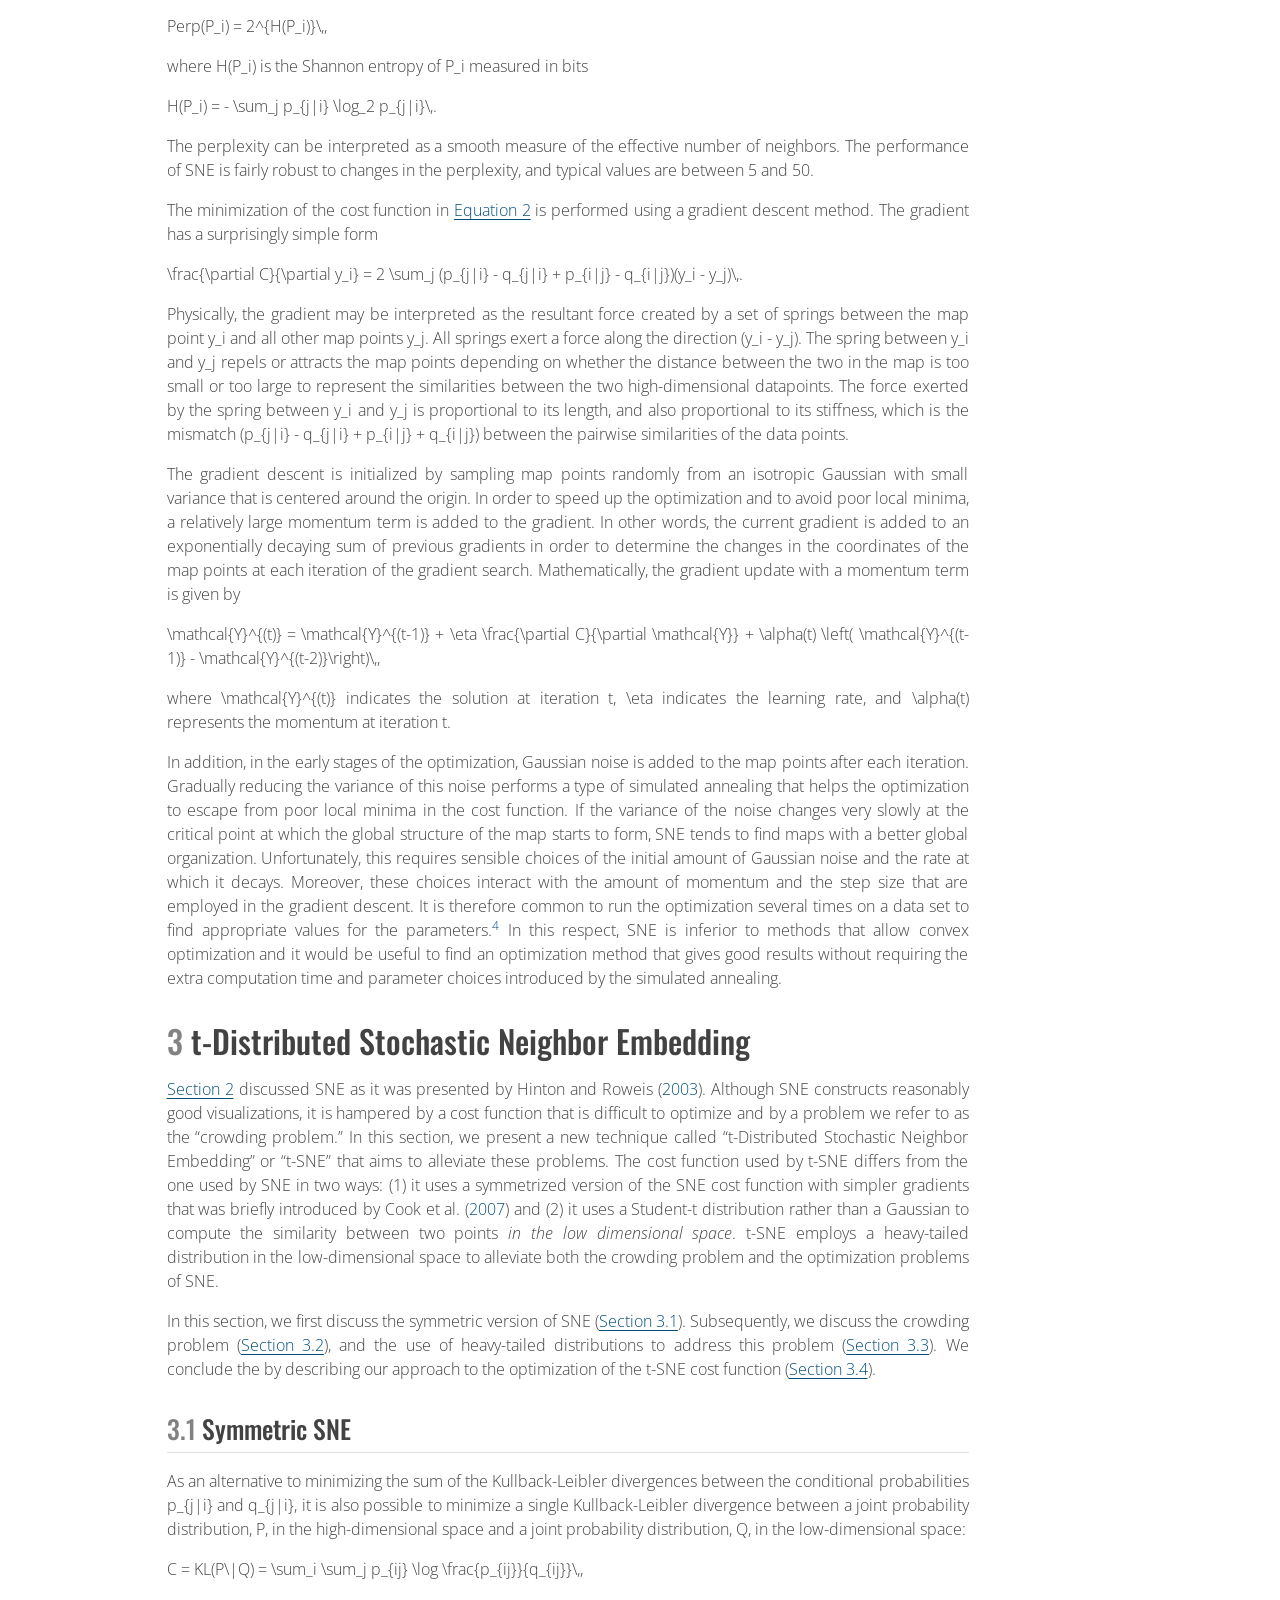
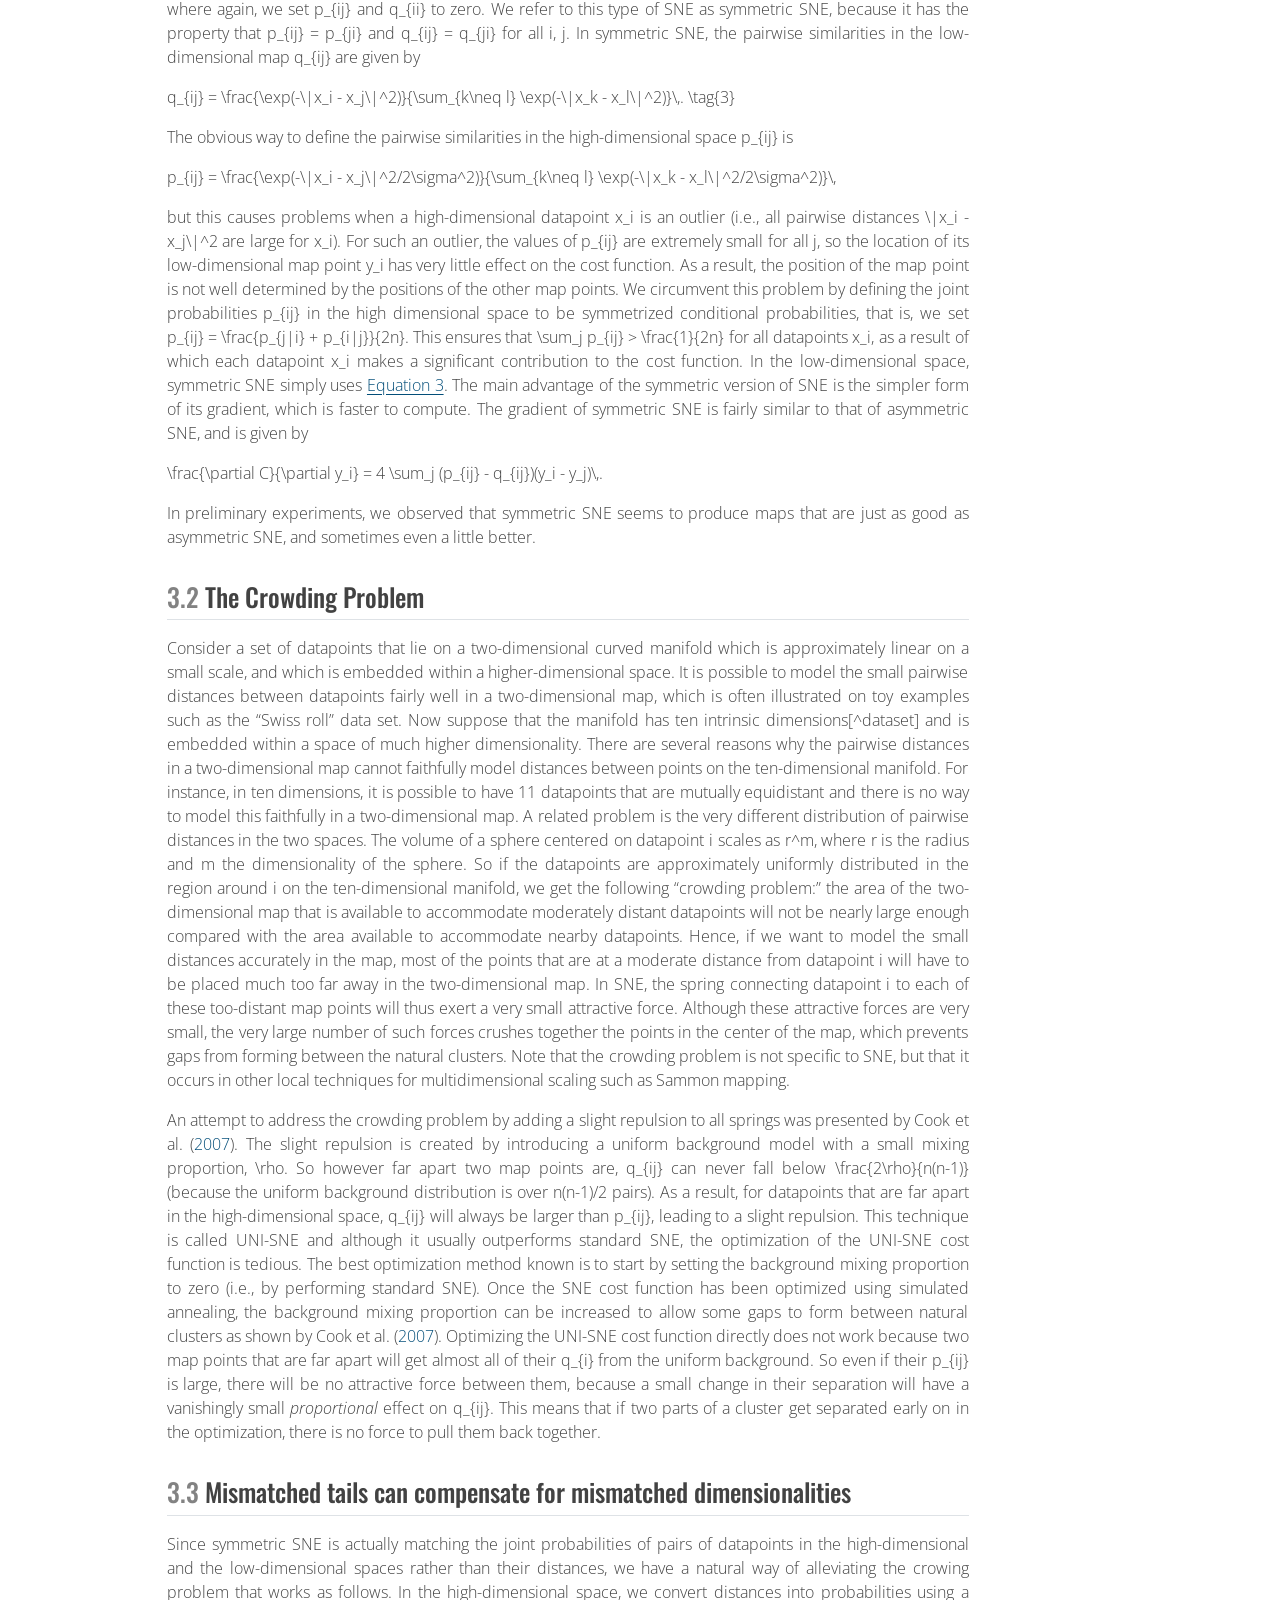
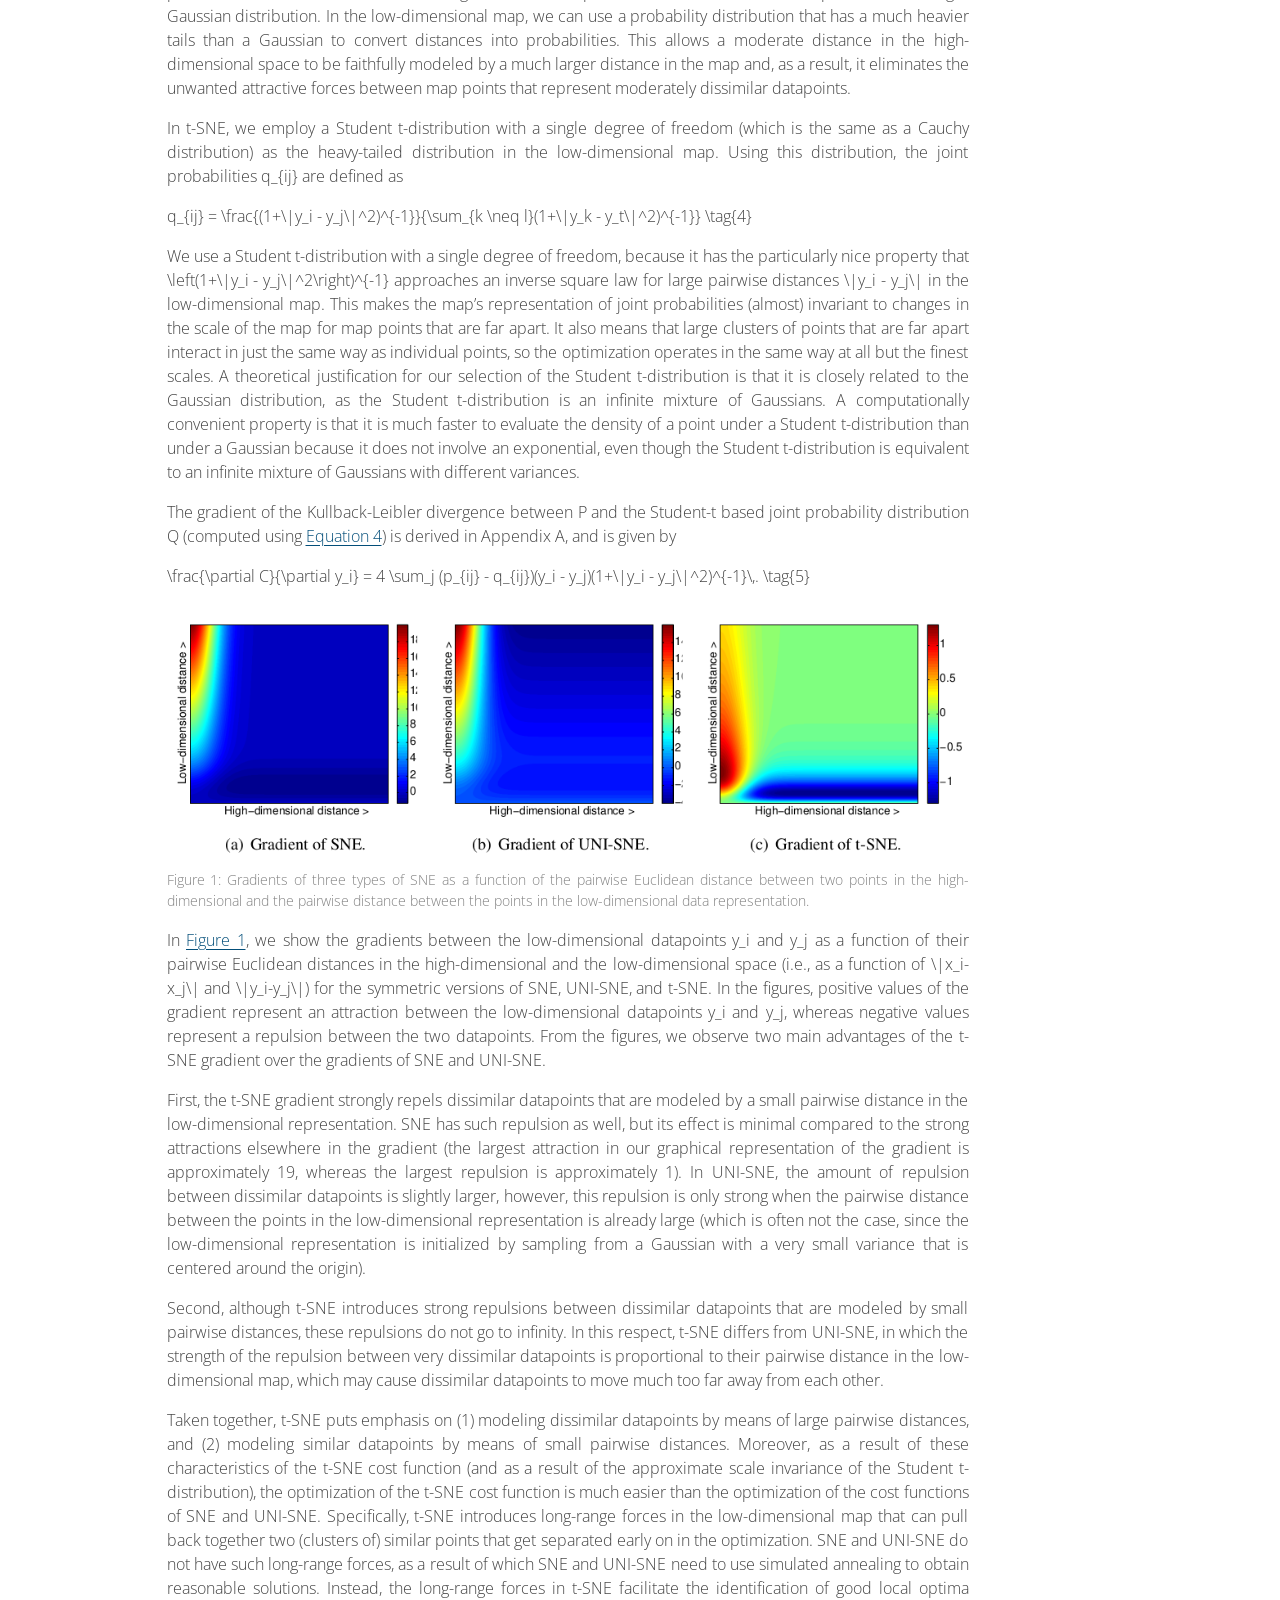
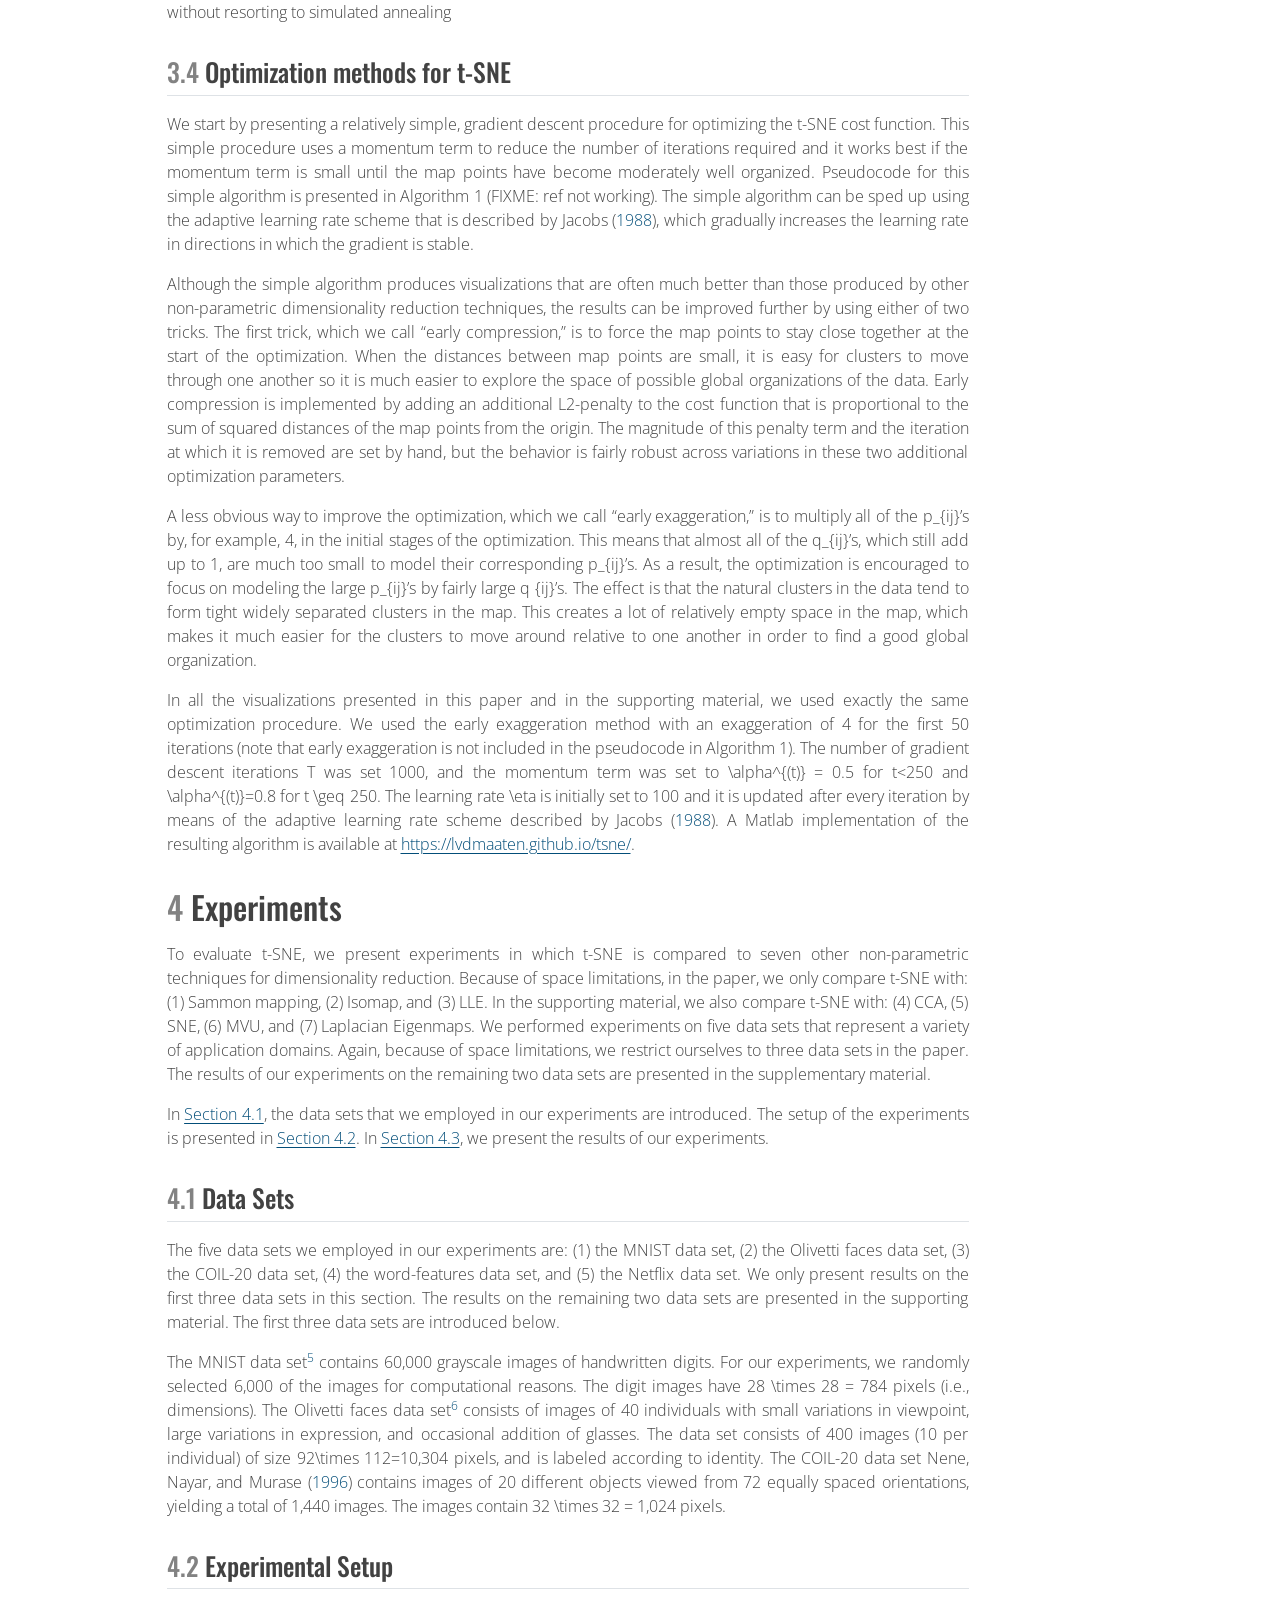
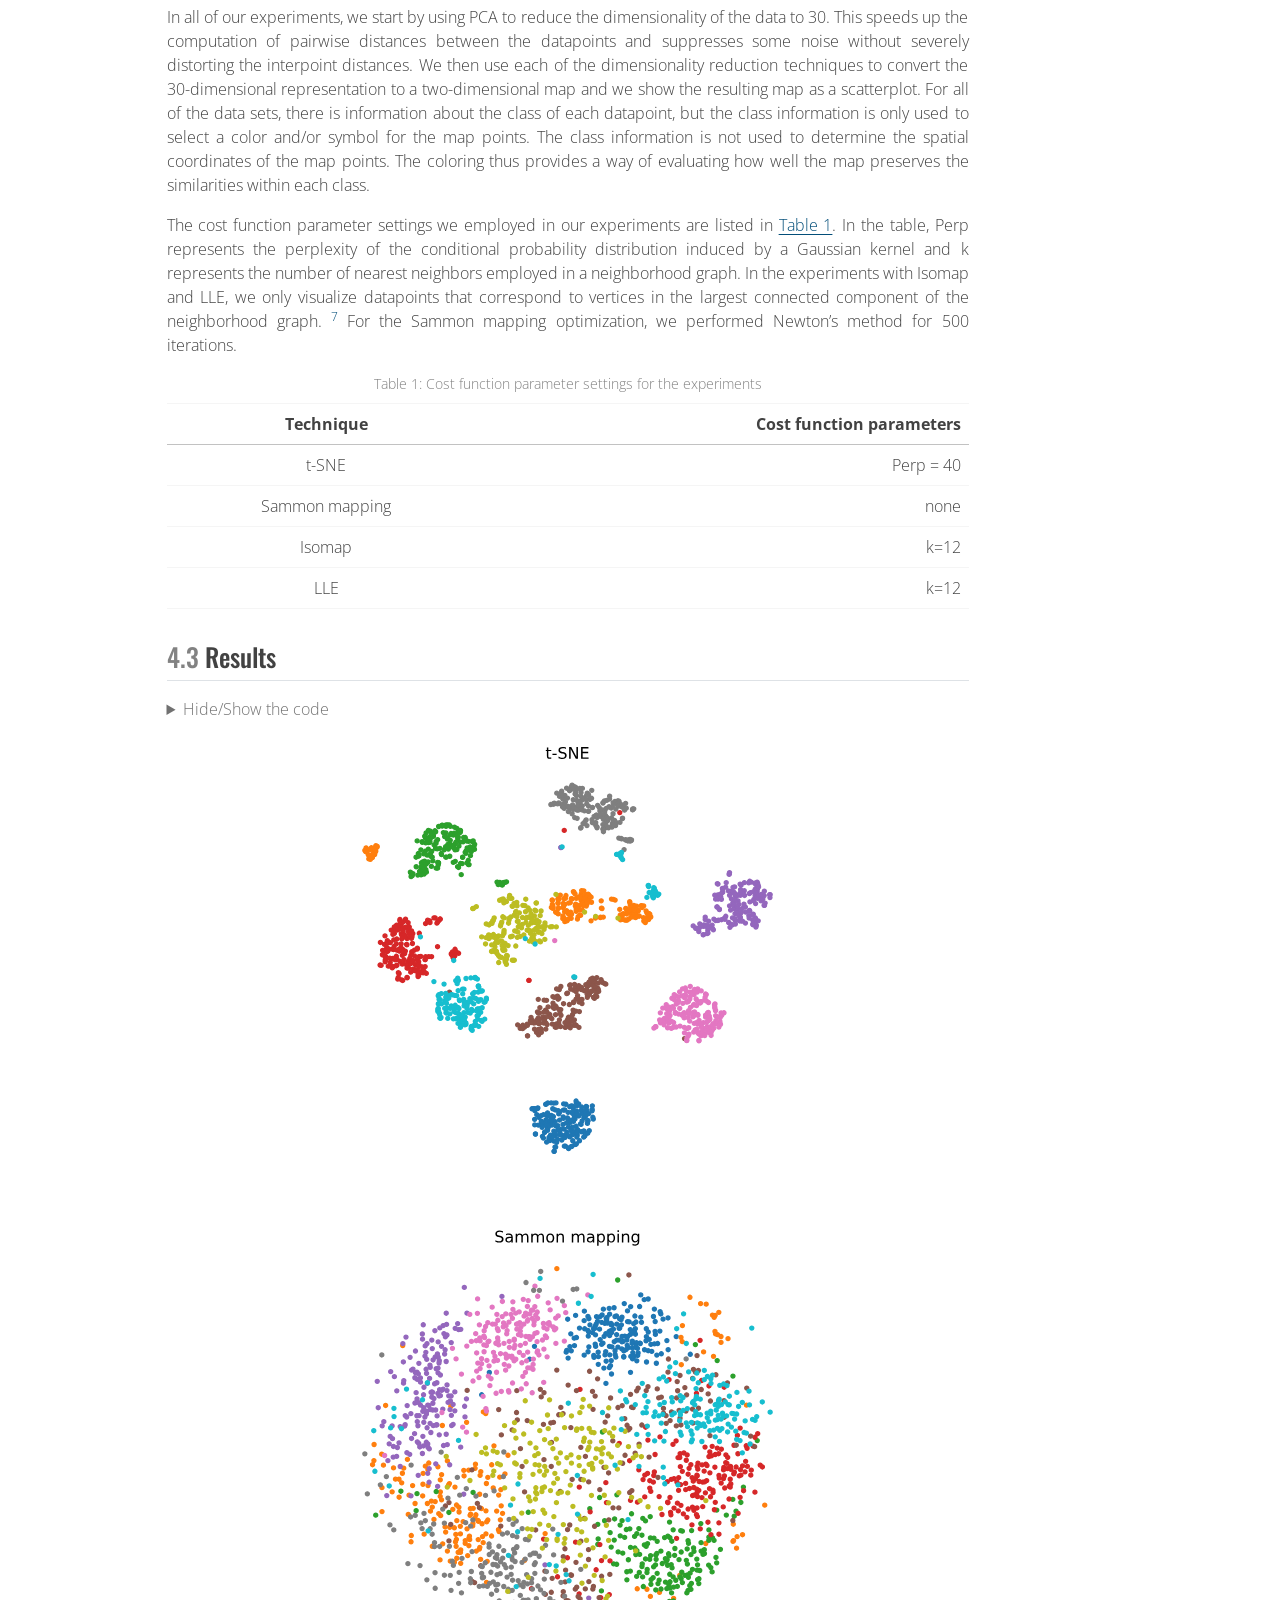
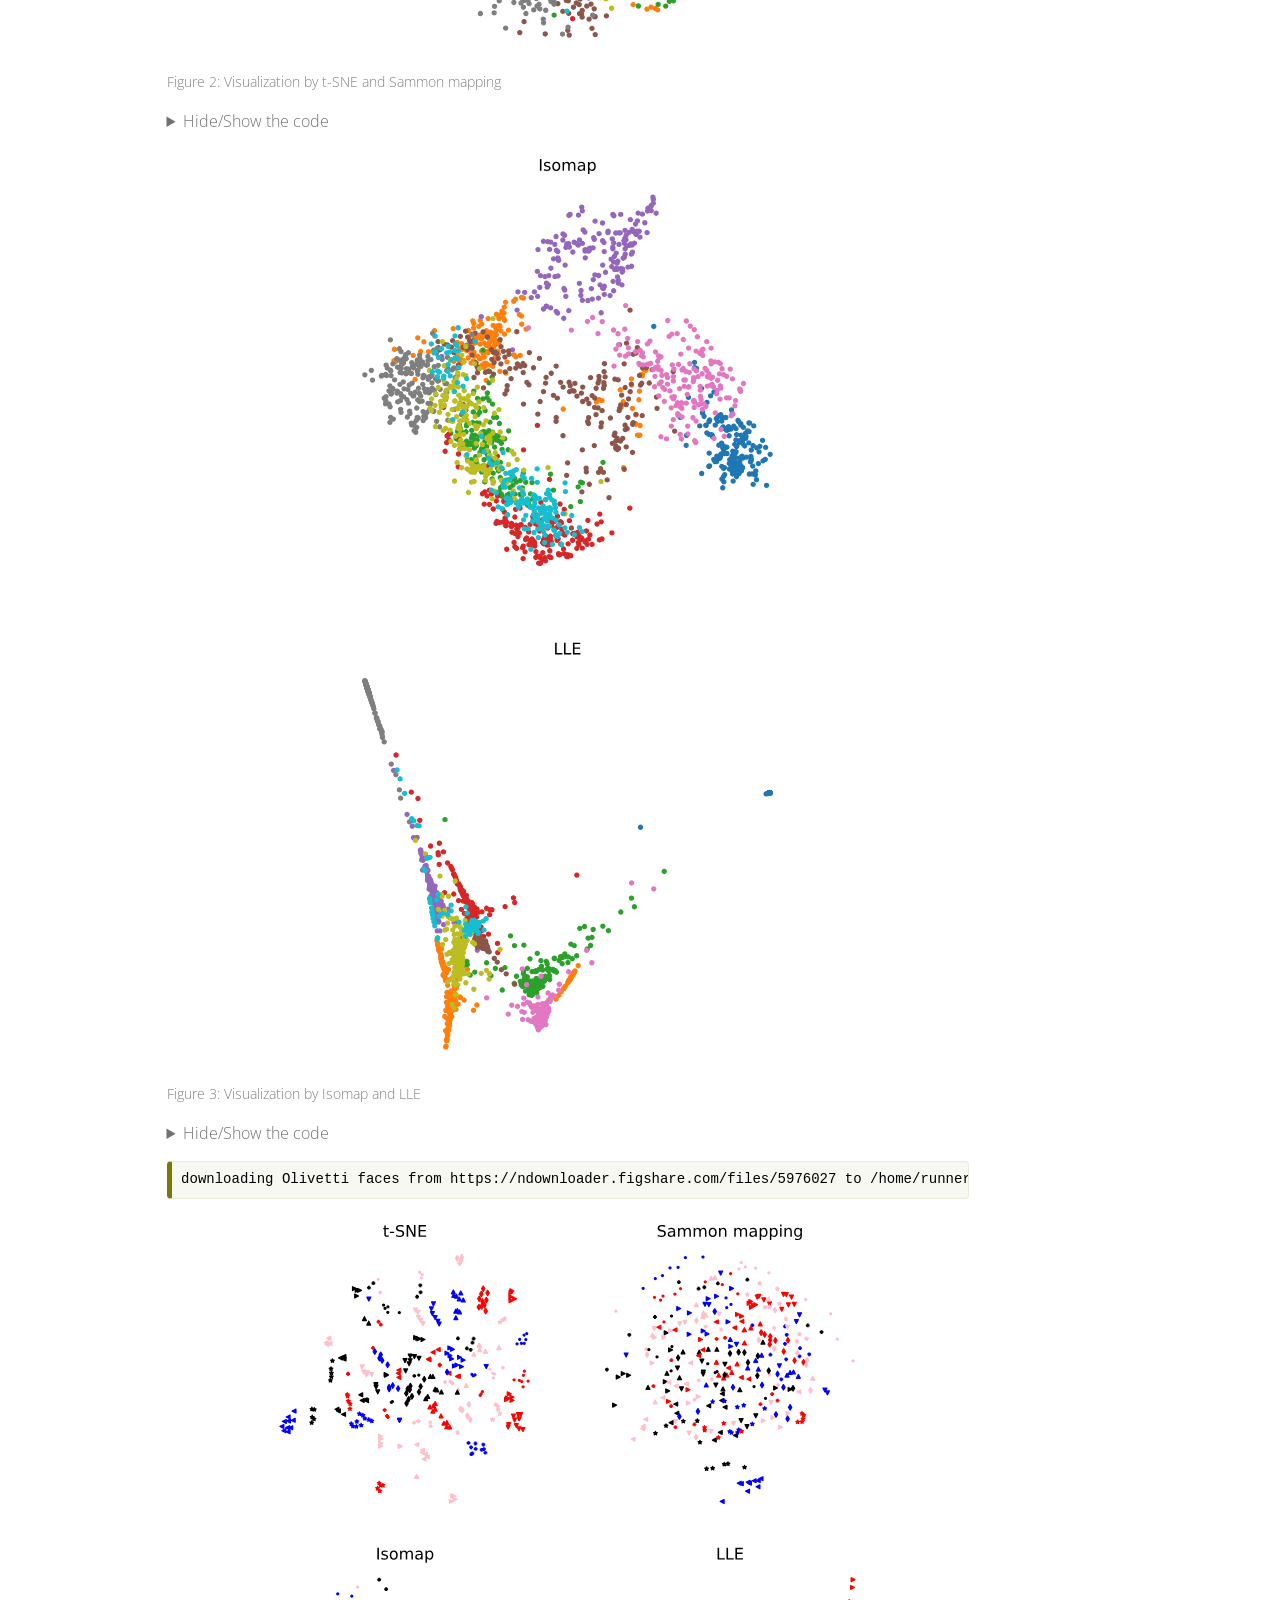
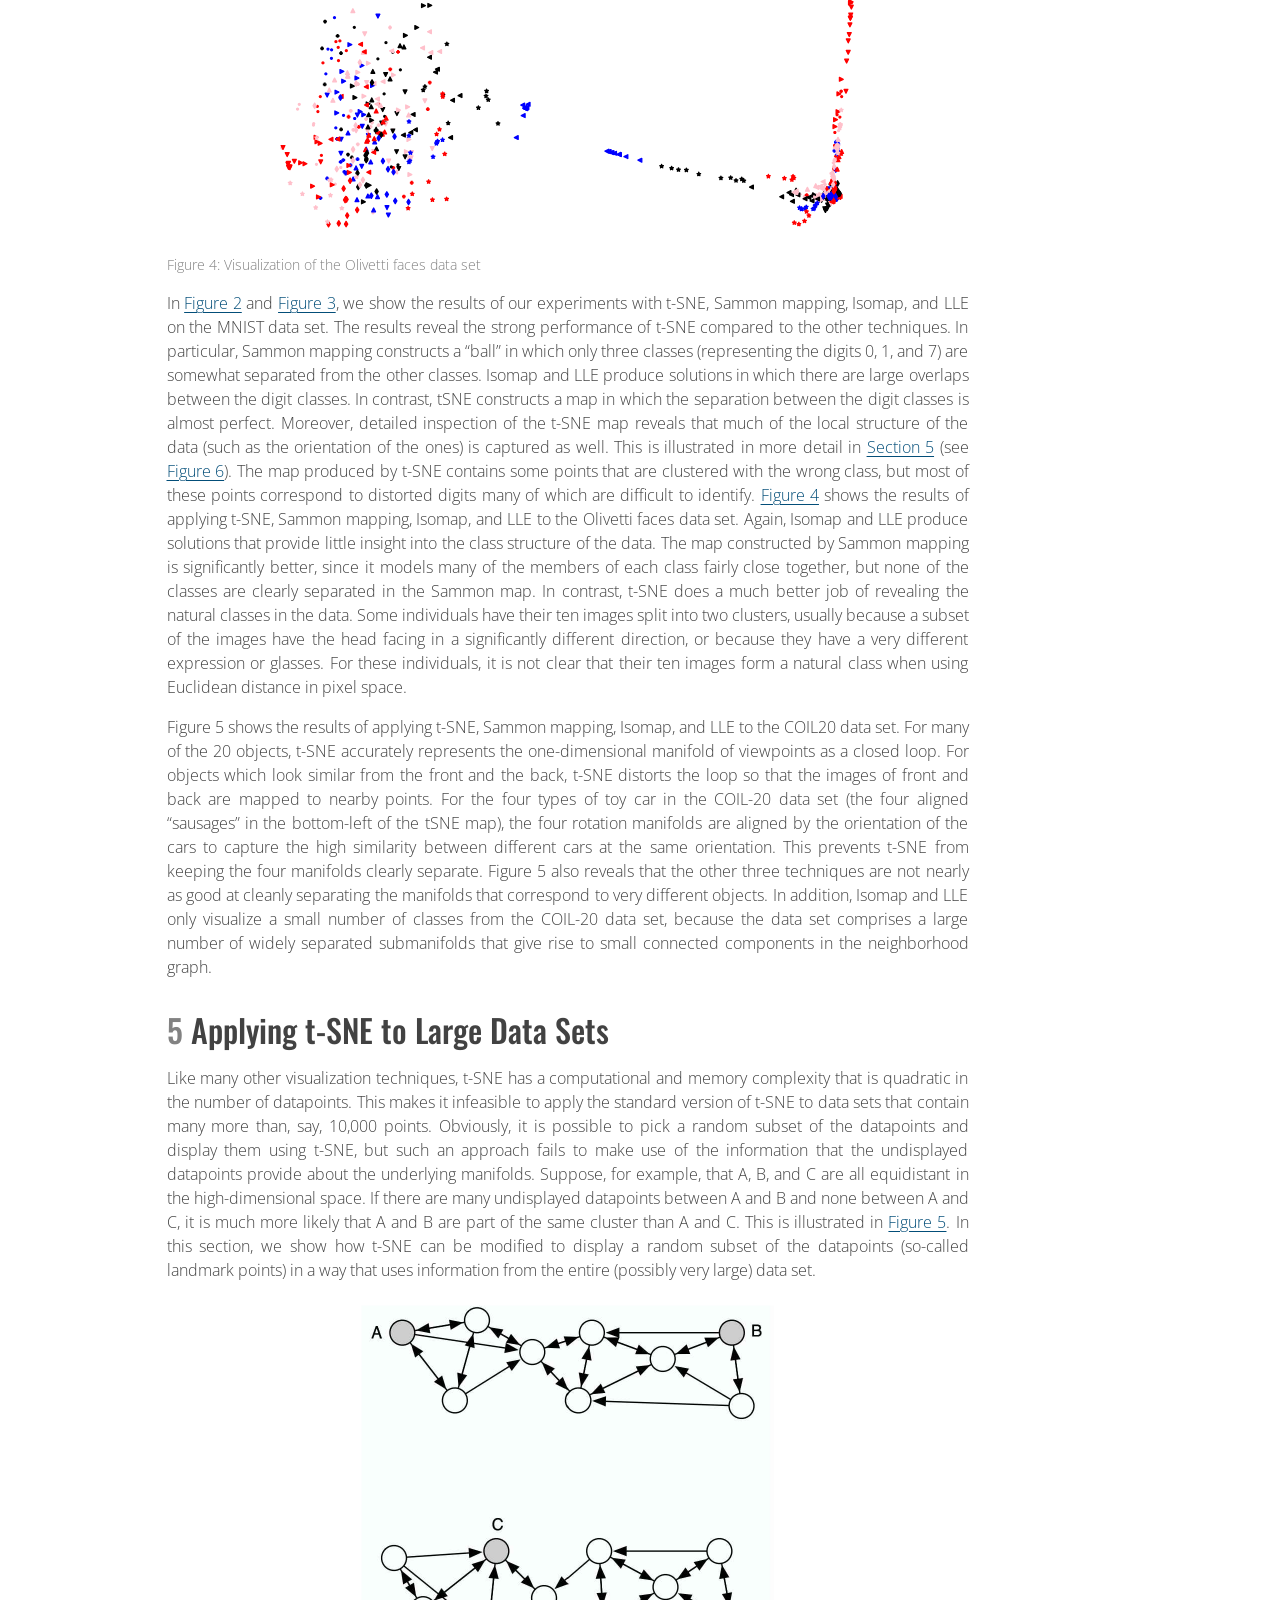
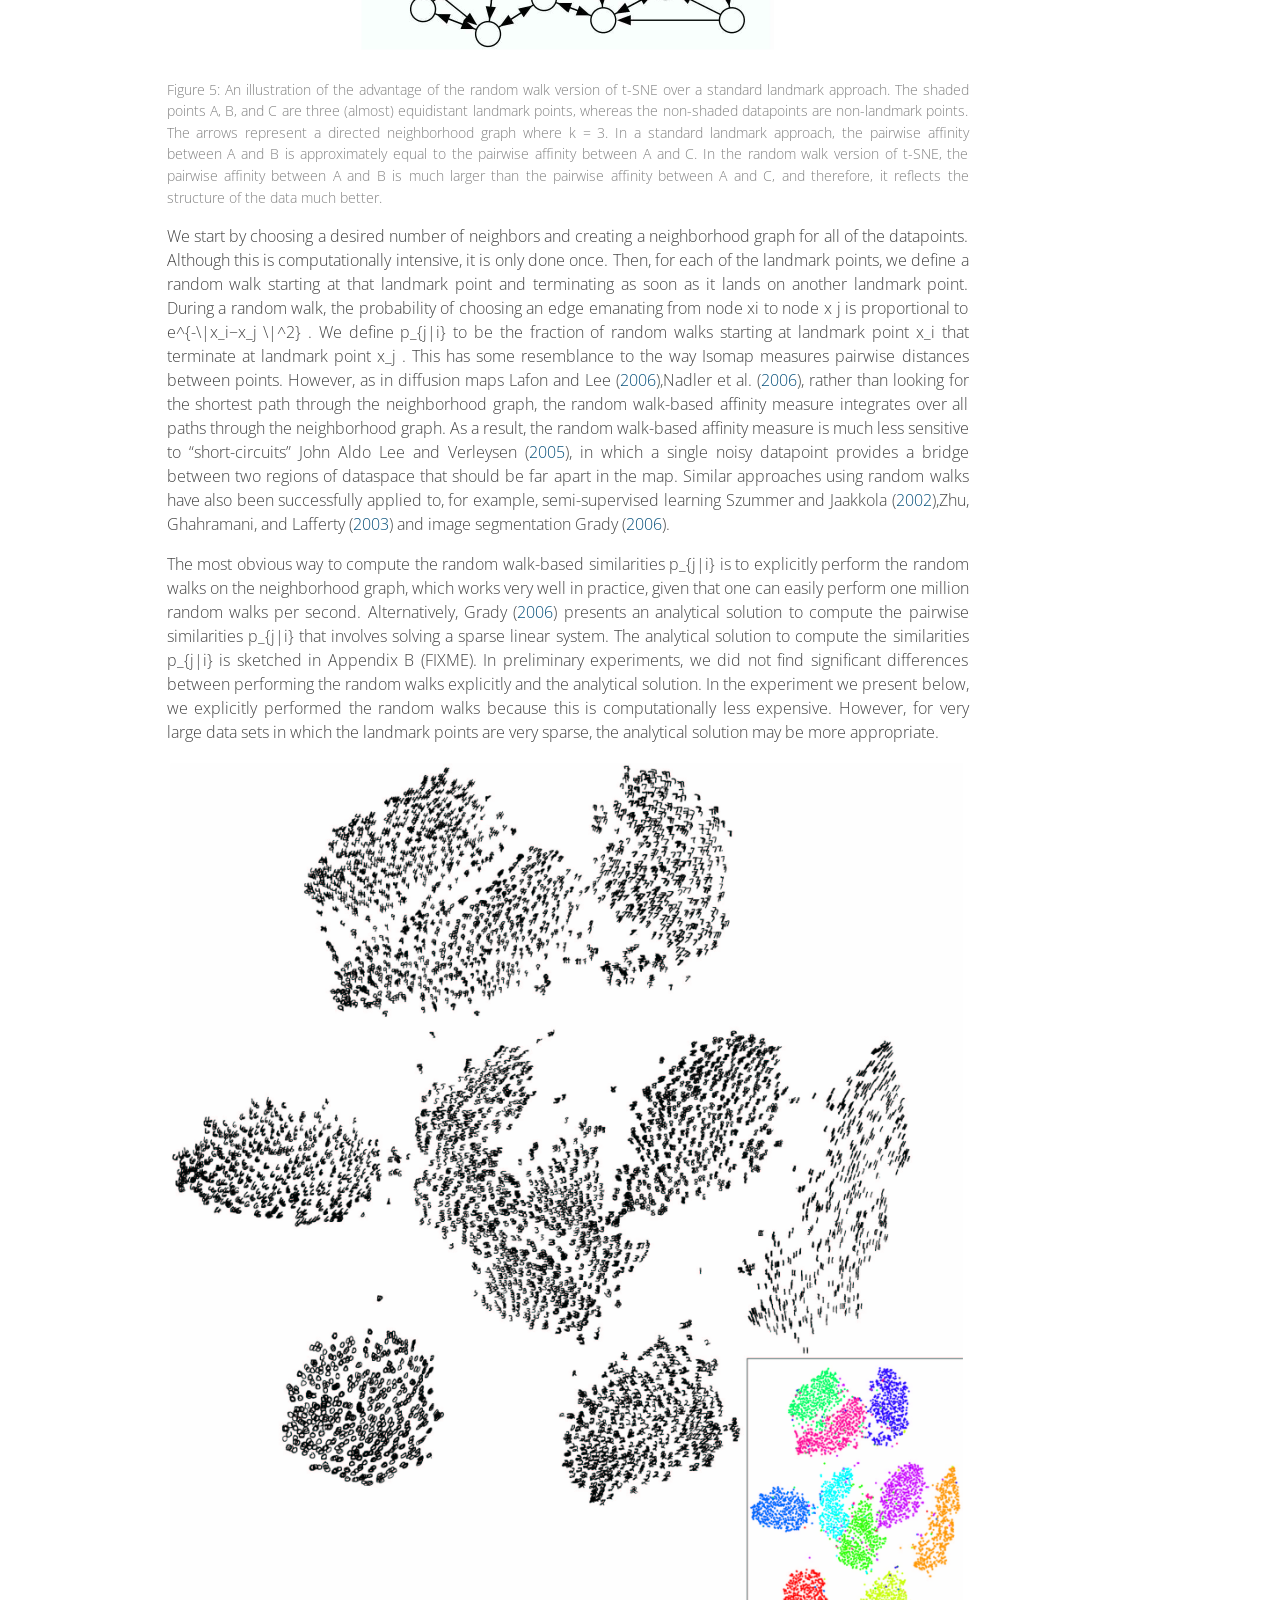
==== commit 339b2146: "Built site for gh-pages" ====
--- a/published-paper-tsne.html
+++ b/published-paper-tsne.html
@@ -2,7 +2,7 @@
 <html xmlns="http://www.w3.org/1999/xhtml" lang="en" xml:lang="en"><head>
 
 <meta charset="utf-8">
-<meta name="generator" content="quarto-1.5.47">
+<meta name="generator" content="quarto-1.5.52">
 
 <meta name="viewport" content="width=device-width, initial-scale=1.0, user-scalable=yes">
 
@@ -218,7 +218,7 @@
       <div>
       <div class="quarto-title-meta-heading">Modified</div>
       <div class="quarto-title-meta-contents">
-        <p class="date-modified">June 24, 2024</p>
+        <p class="date-modified">June 30, 2024</p>
       </div>
     </div>
       
@@ -402,7 +402,7 @@
 <p>First, the t-SNE gradient strongly repels dissimilar datapoints that are modeled by a small pairwise distance in the low-dimensional representation. SNE has such repulsion as well, but its effect is minimal compared to the strong attractions elsewhere in the gradient (the largest attraction in our graphical representation of the gradient is approximately 19, whereas the largest repulsion is approximately 1). In UNI-SNE, the amount of repulsion between dissimilar datapoints is slightly larger, however, this repulsion is only strong when the pairwise distance between the points in the low-dimensional representation is already large (which is often not the case, since the low-dimensional representation is initialized by sampling from a Gaussian with a very small variance that is centered around the origin).</p>
 <p>Second, although t-SNE introduces strong repulsions between dissimilar datapoints that are modeled by small pairwise distances, these repulsions do not go to infinity. In this respect, t-SNE differs from UNI-SNE, in which the strength of the repulsion between very dissimilar datapoints is proportional to their pairwise distance in the low-dimensional map, which may cause dissimilar datapoints to move much too far away from each other.</p>
 <p>Taken together, t-SNE puts emphasis on (1) modeling dissimilar datapoints by means of large pairwise distances, and (2) modeling similar datapoints by means of small pairwise distances. Moreover, as a result of these characteristics of the t-SNE cost function (and as a result of the approximate scale invariance of the Student t-distribution), the optimization of the t-SNE cost function is much easier than the optimization of the cost functions of SNE and UNI-SNE. Specifically, t-SNE introduces long-range forces in the low-dimensional map that can pull back together two (clusters of) similar points that get separated early on in the optimization. SNE and UNI-SNE do not have such long-range forces, as a result of which SNE and UNI-SNE need to use simulated annealing to obtain reasonable solutions. Instead, the long-range forces in t-SNE facilitate the identification of good local optima without resorting to simulated annealing</p>
-<div class="pseudocode-container" data-alg-title="Algorithm" data-pseudocode-index="1">
+<div class="pseudocode-container" data-pseudocode-index="1" data-alg-title="Algorithm">
 <div class="pseudocode">
 \begin{algorithm} \caption{Simple version of t-Distributed Stochastic Neighbor Embeding} \begin{algorithmic} \State \textbf{Data}: high-dimensional representation $\mathcal{X} = \{x_1, \dots, x_n\}$ \State cost function parameters: perplexity $Perp$ \State optimization parameters: number of iterations $T$, learning rate $\eta$, momentum $\alpha(t)$ \State \textbf{Result}: low-dimensional data representation $\mathcal{Y}^{(T)} = \{y_1, \dots, y_n\}$ \Procedure{t-sne}{$Perp, T, \eta, \alpha(t)$} \State compute pairwise affinities $p_{j|i}$ with perplexity $Perp$ (using Equation 1) \State set $p_{ij} = \frac{1}{2n} (p_{j|i} + p_{i|j})$ \State sample initial solution $\mathcal{Y}^{(0)} = \{y_1,\dots,y_n\}$ from $\mathcal{N}(0,1e^{-4} I)$ \For{$t = 0$\dots$T$} \State compute low-dimensional affinities $q_{ij}$ (using Equation 4) \State compute gradient $\frac{\partial C}{\partial \mathcal{Y}}$ (using Equation 5) \State et $\mathcal{Y}^{t} = \mathcal{Y}^{t-1} + \eta \frac{\partial C}{\partial \mathcal{Y}} + \alpha(t) \left(\mathcal{Y}^{t-1} - \mathcal{Y}^{t-2}\right)$ \EndFor \EndProcedure \end{algorithmic} \end{algorithm}
 </div>
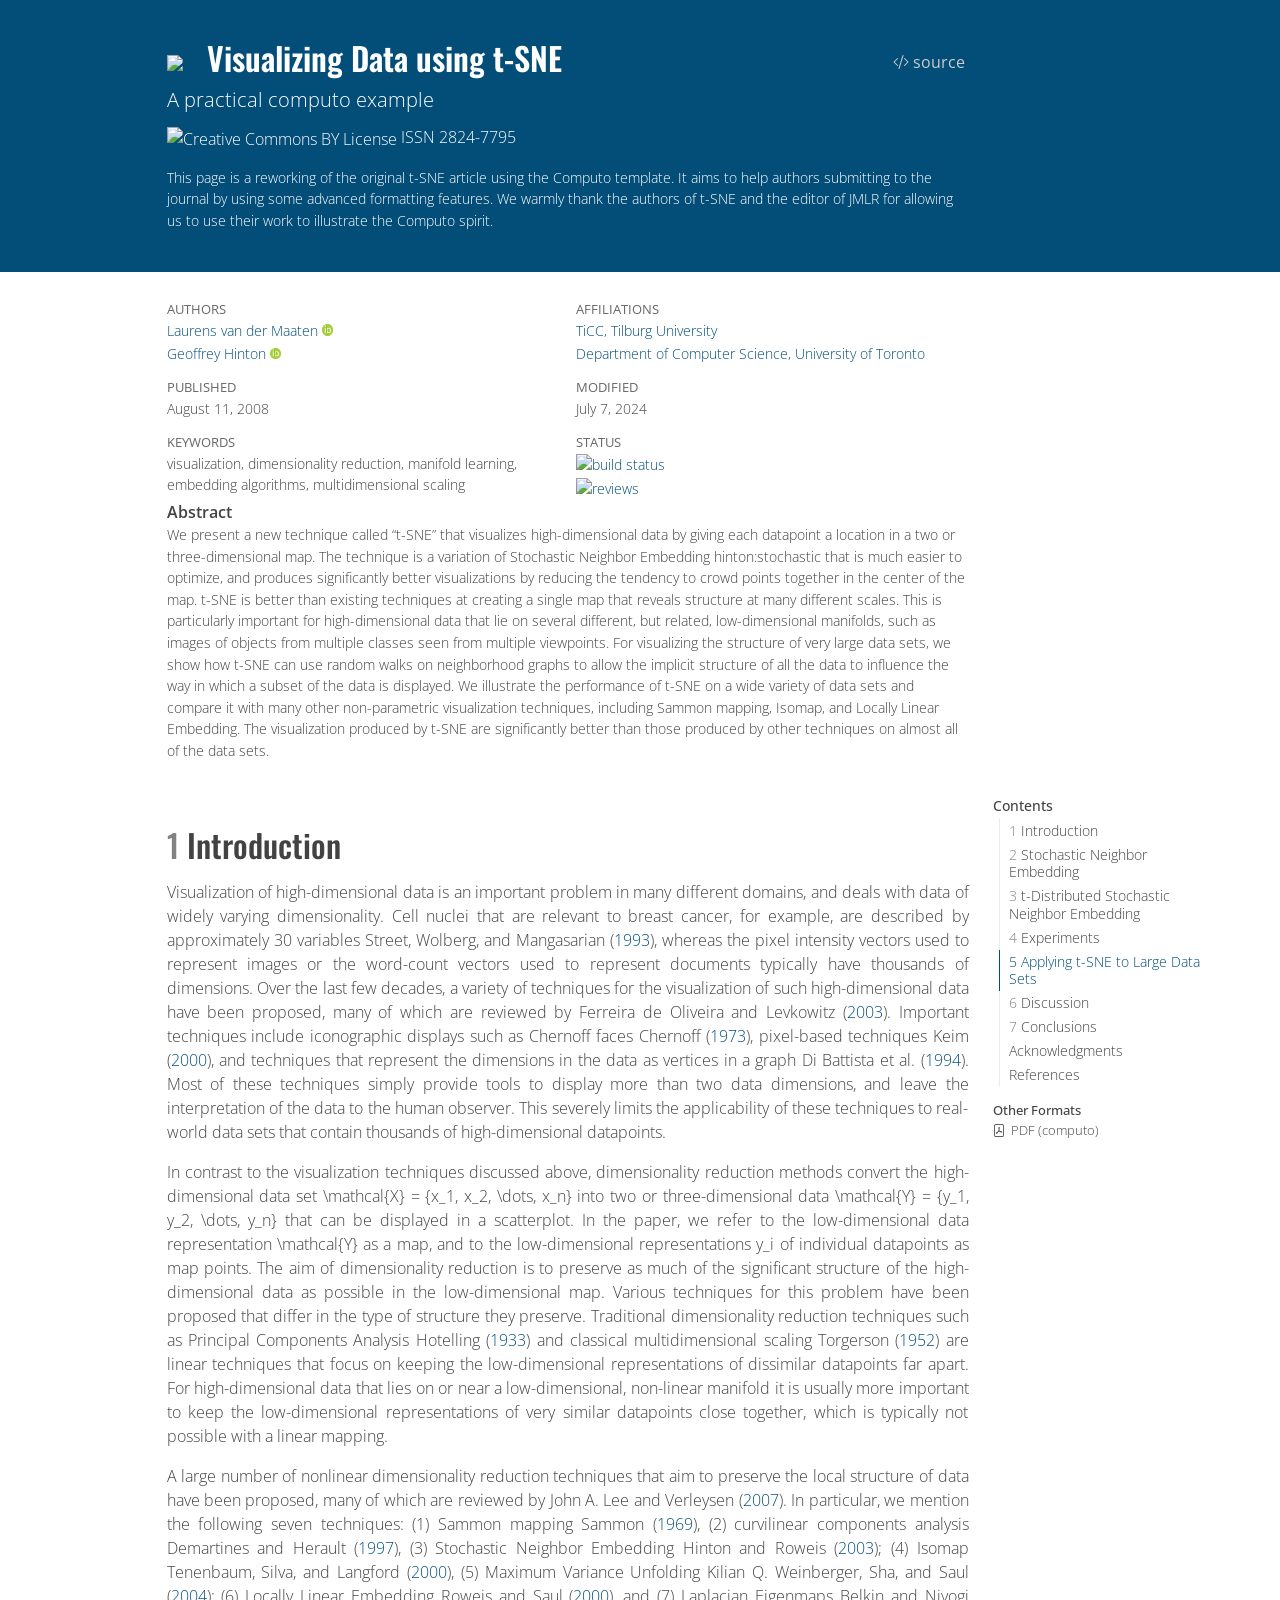
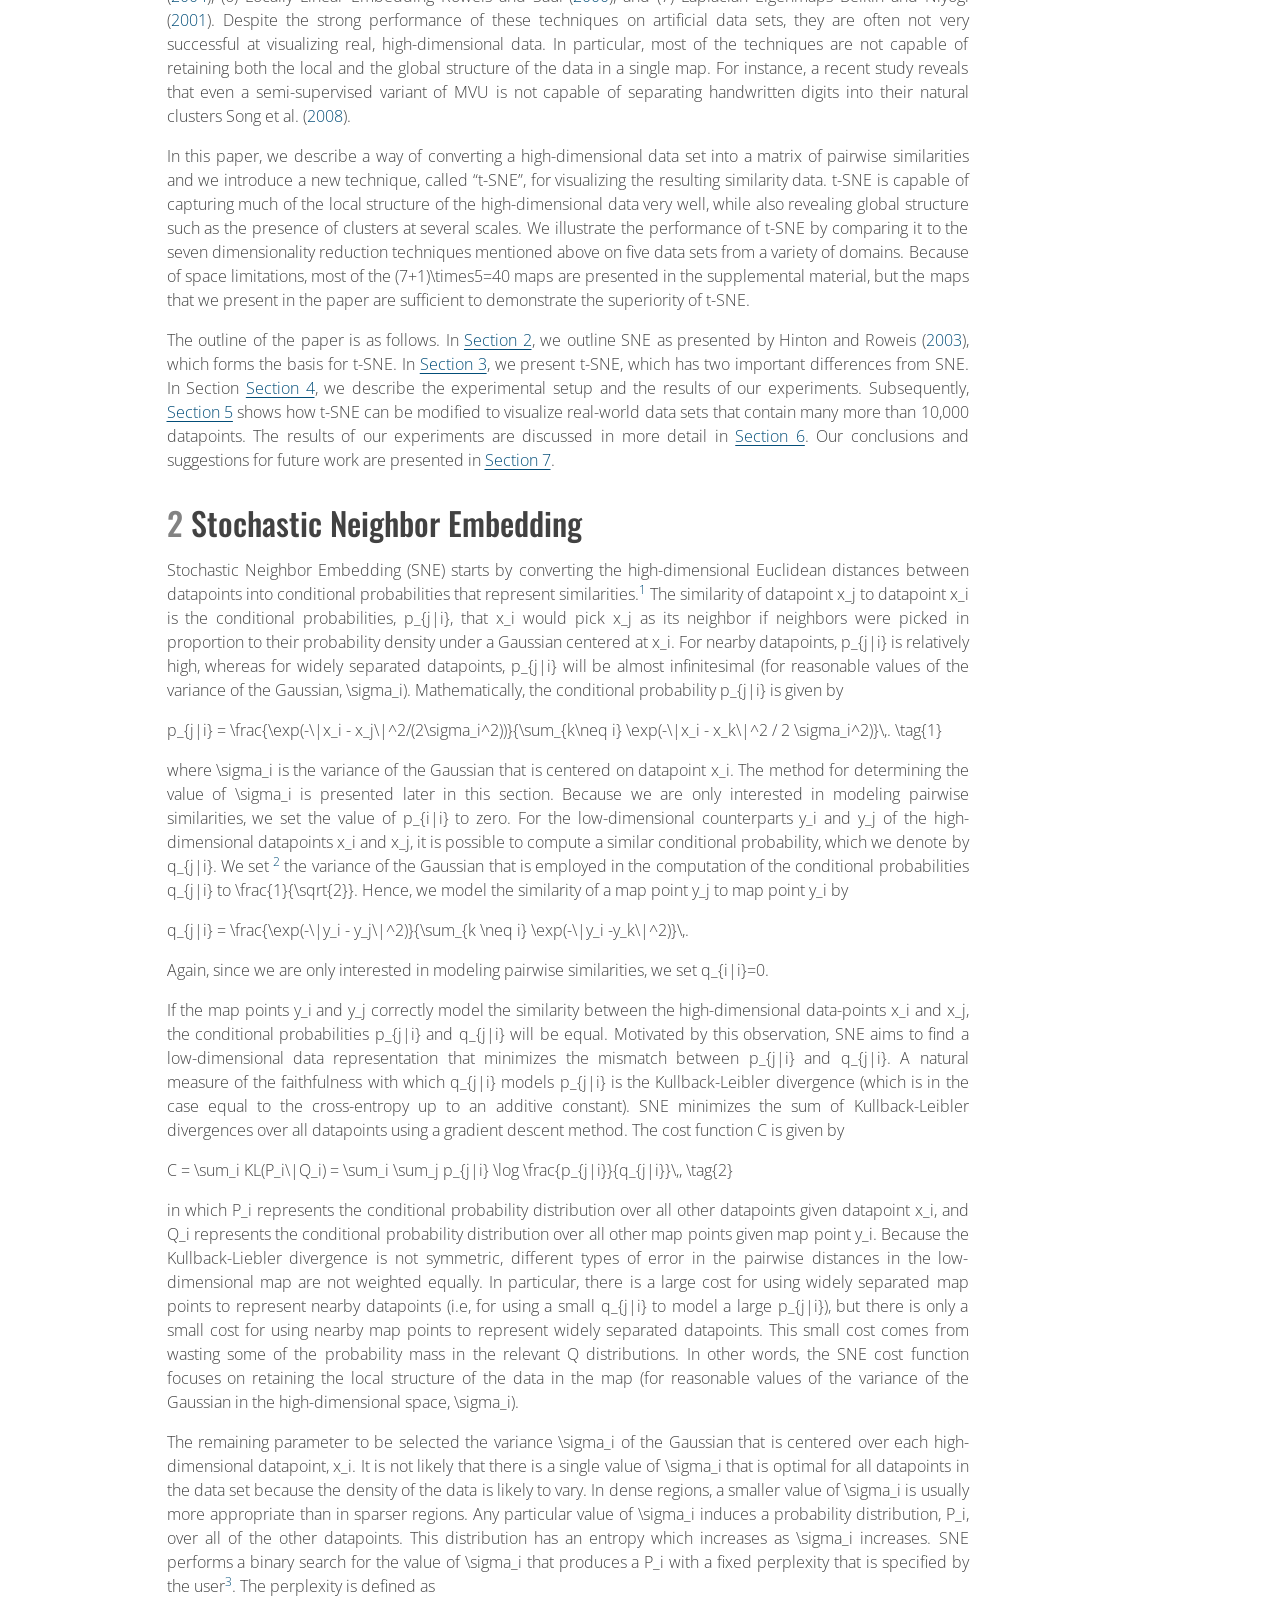
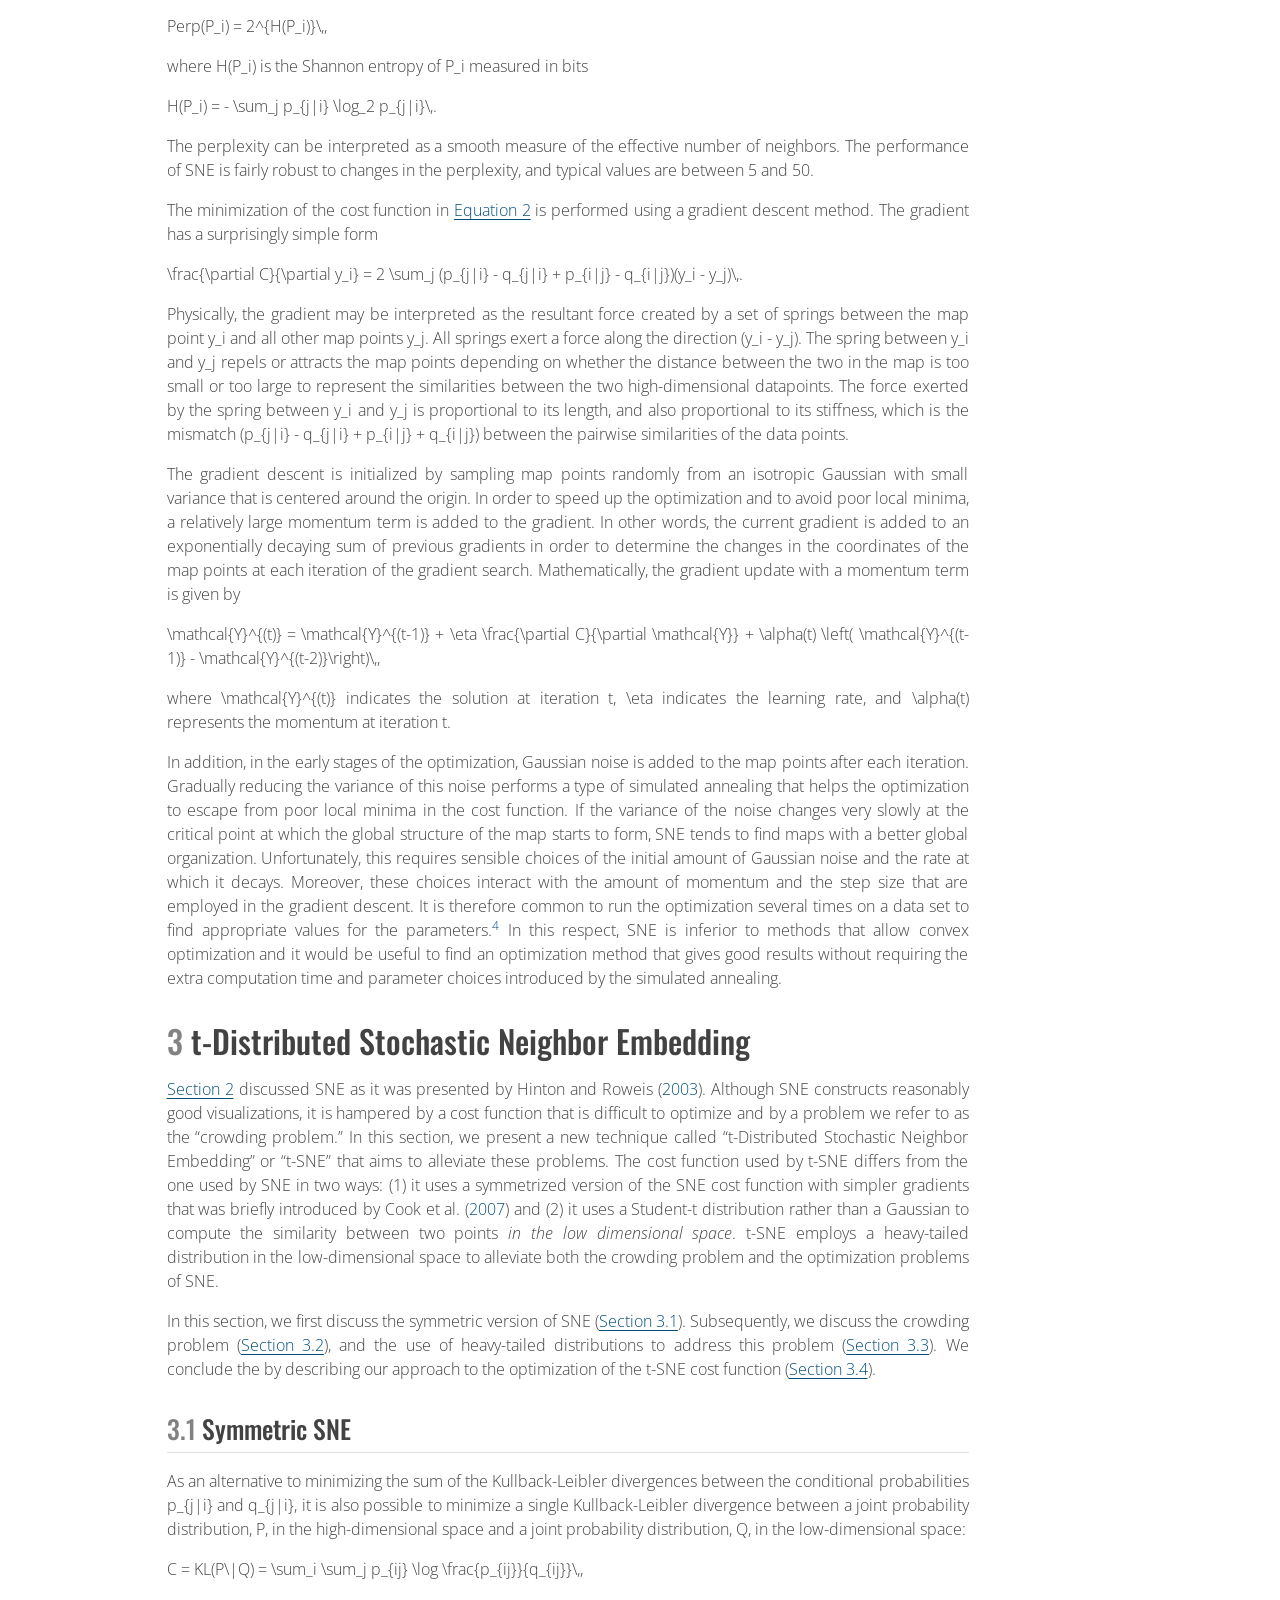
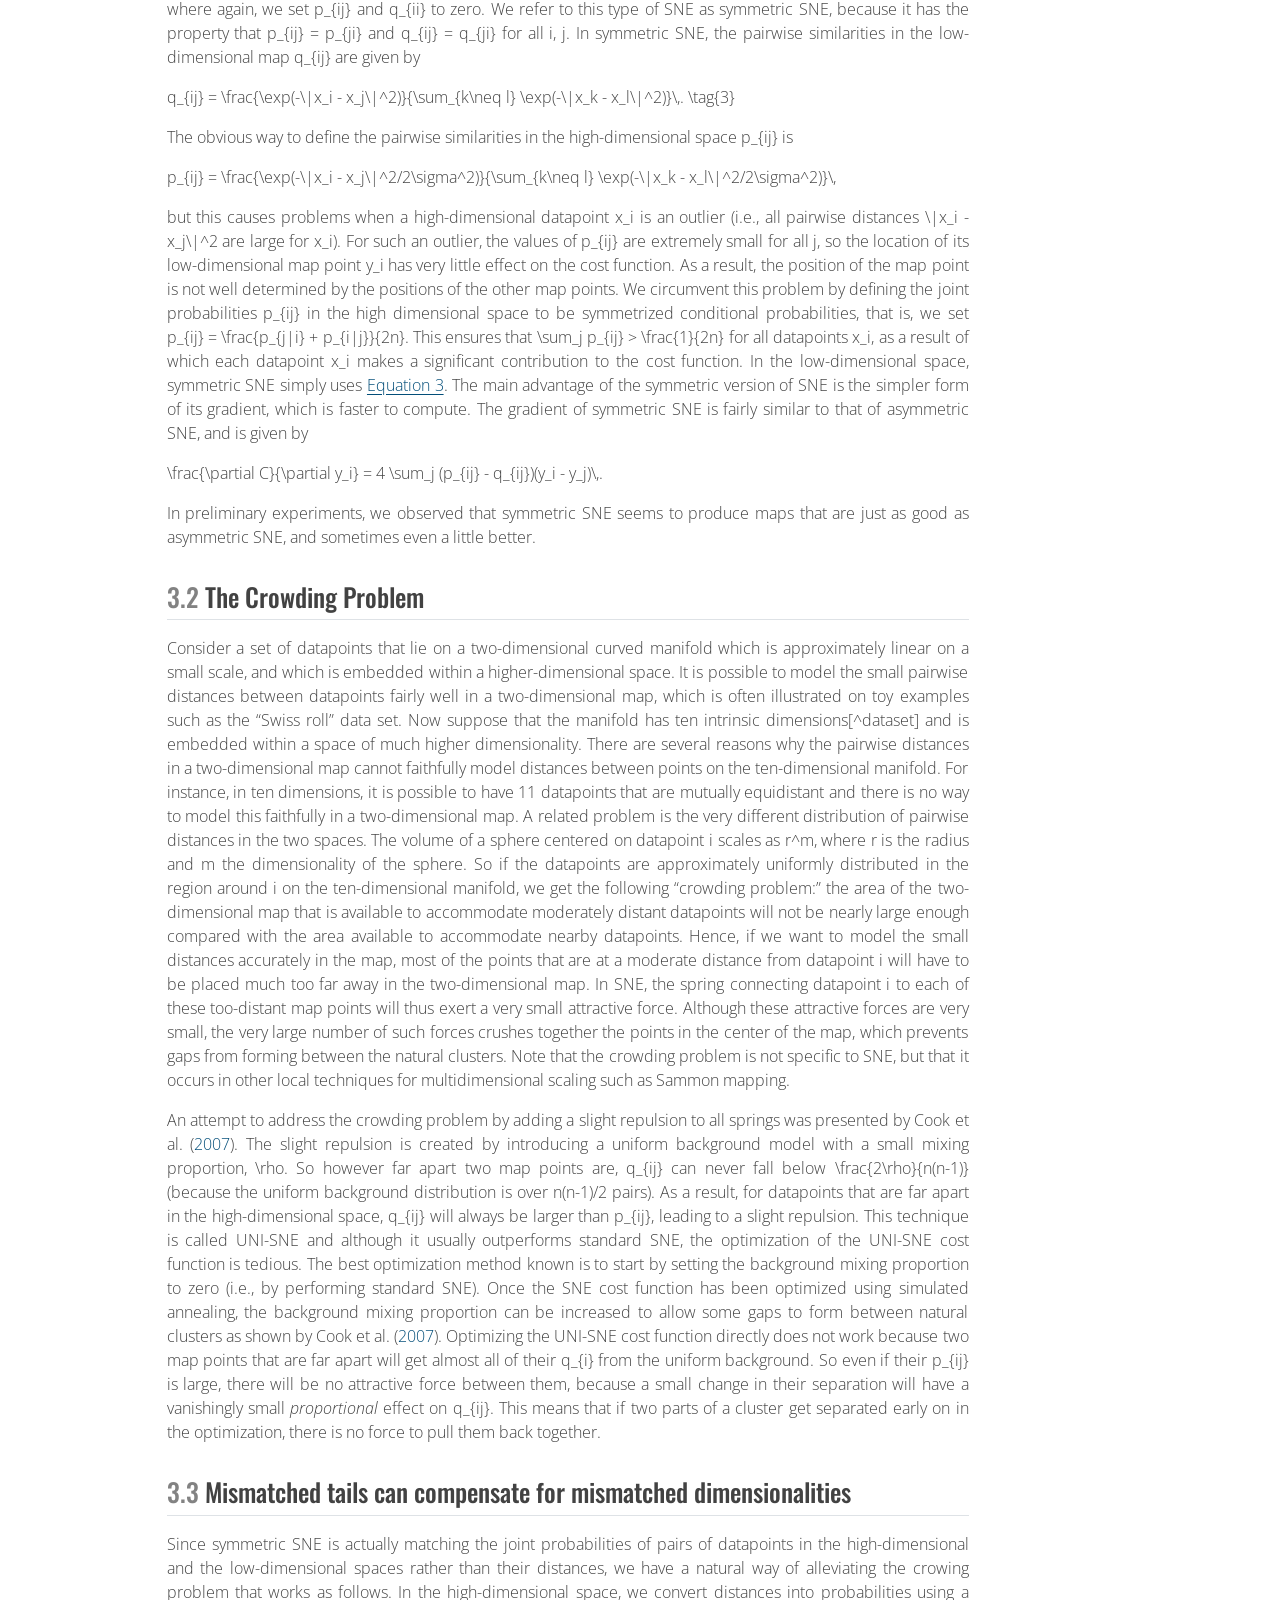
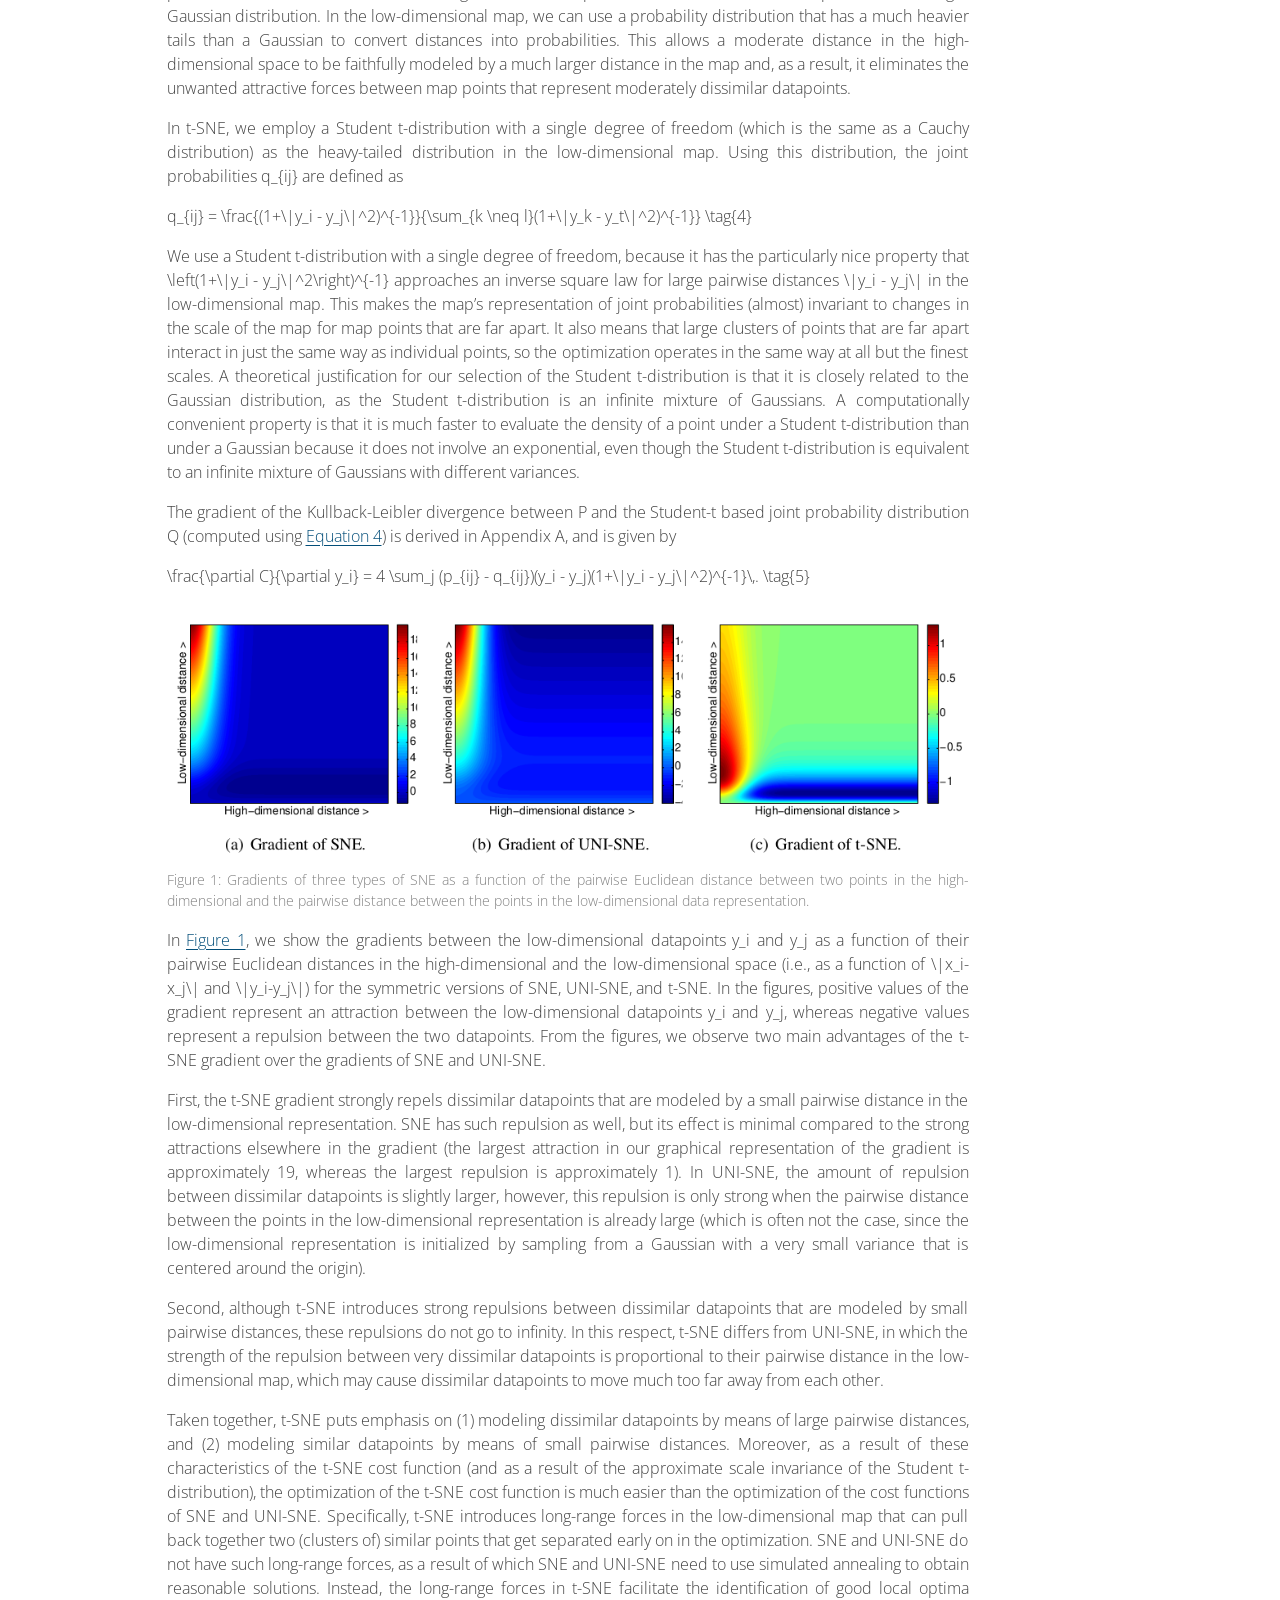
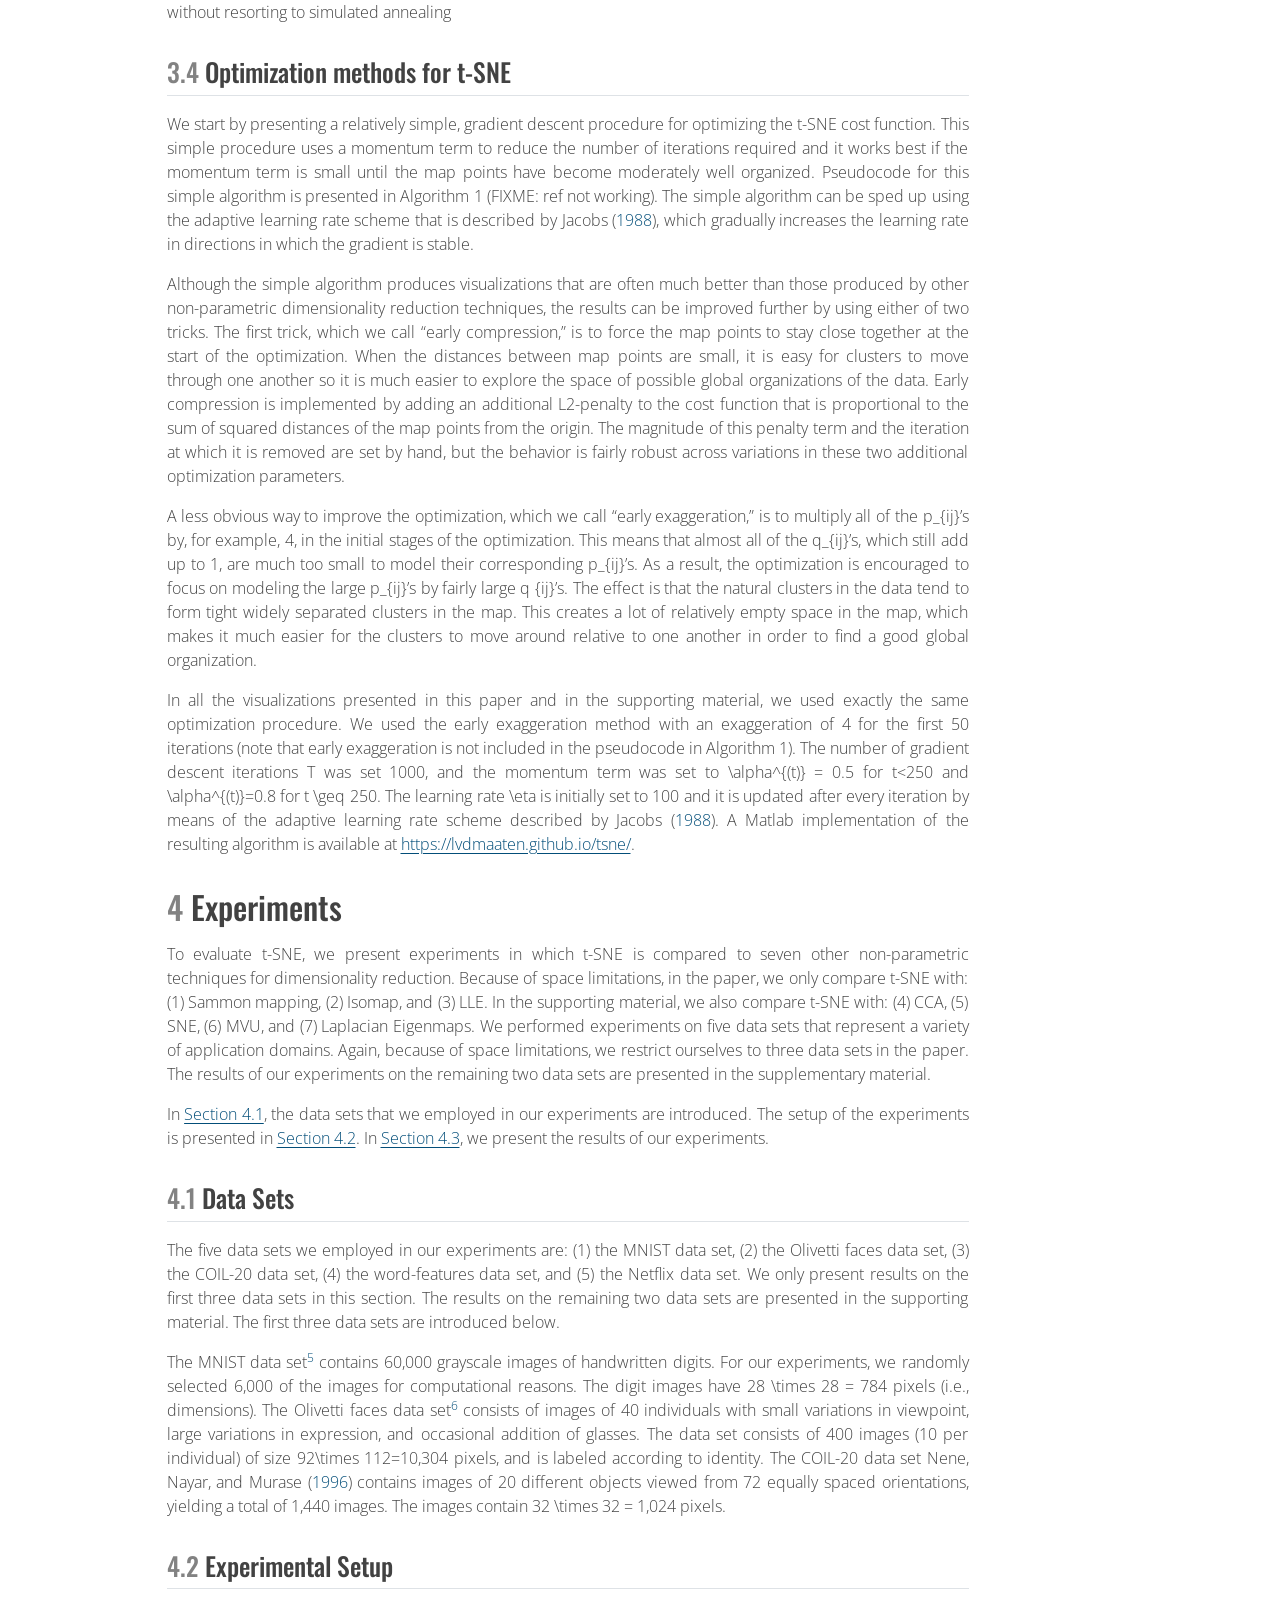
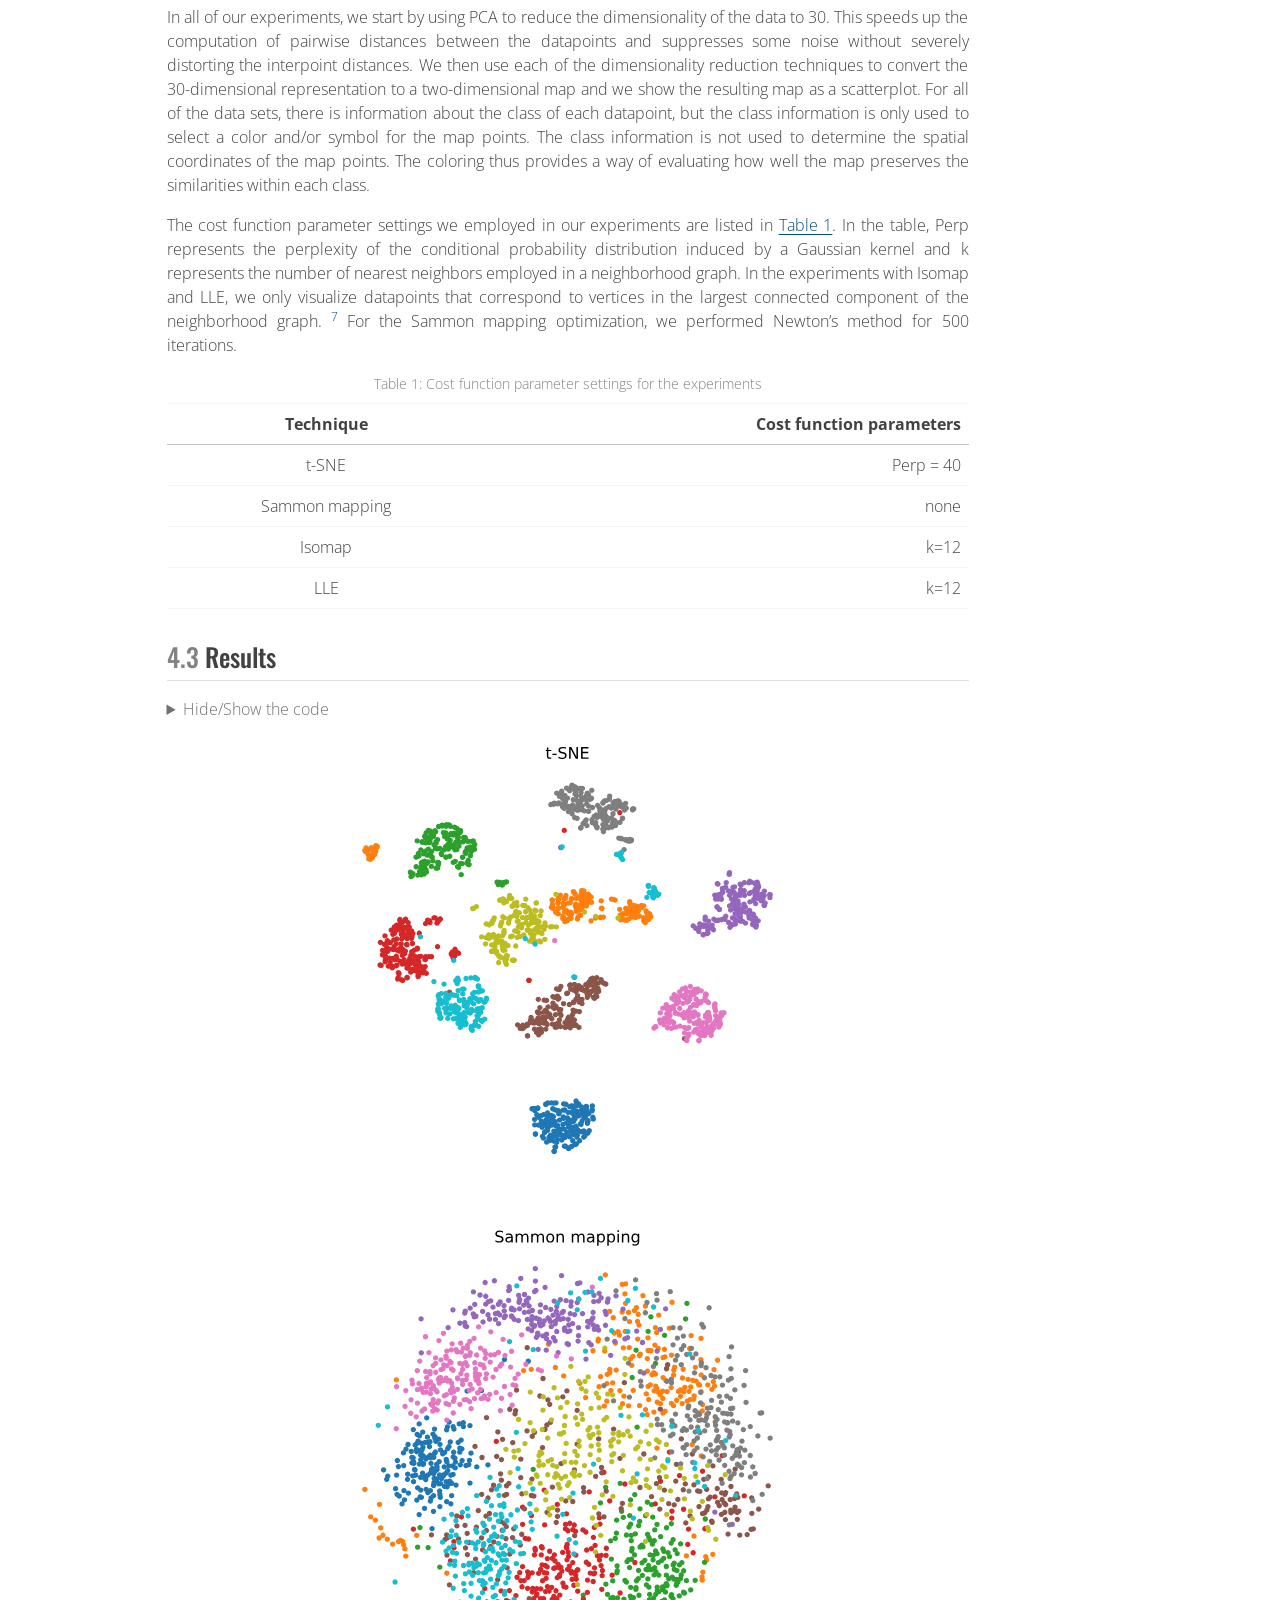
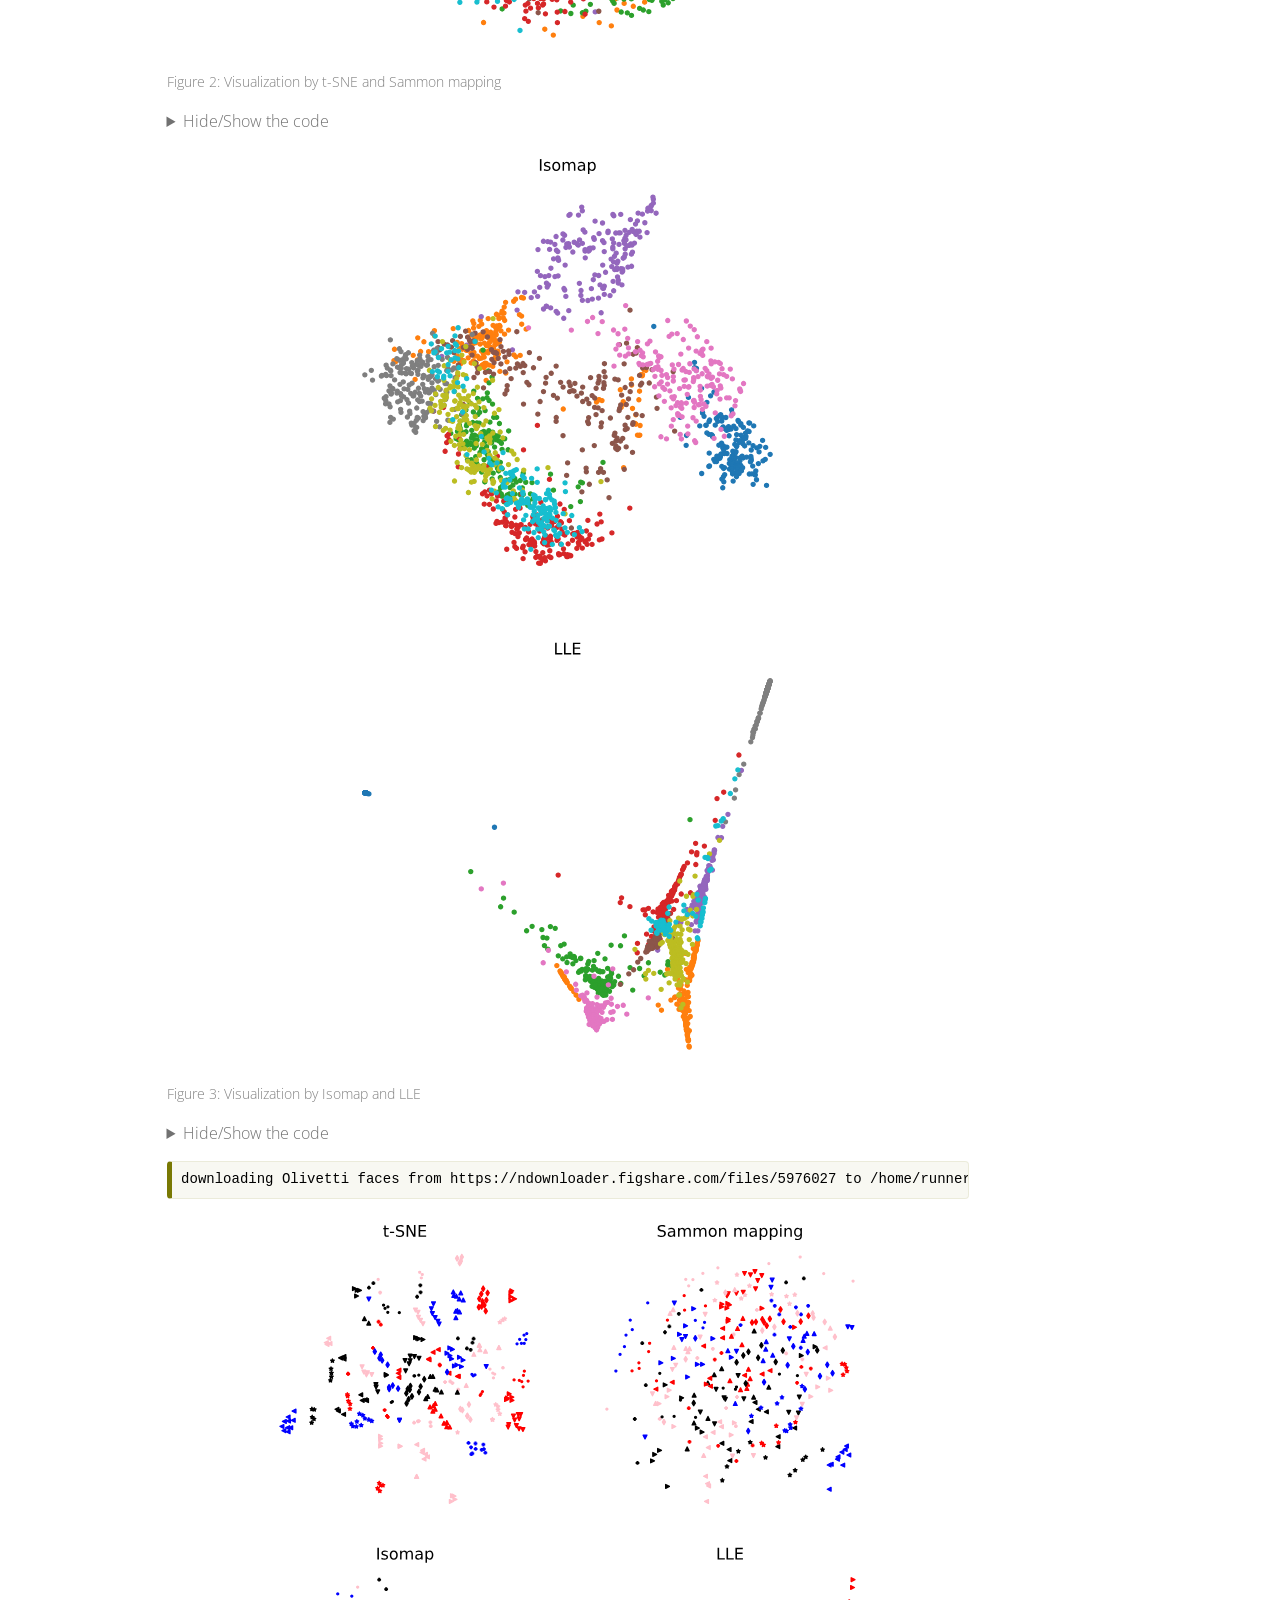
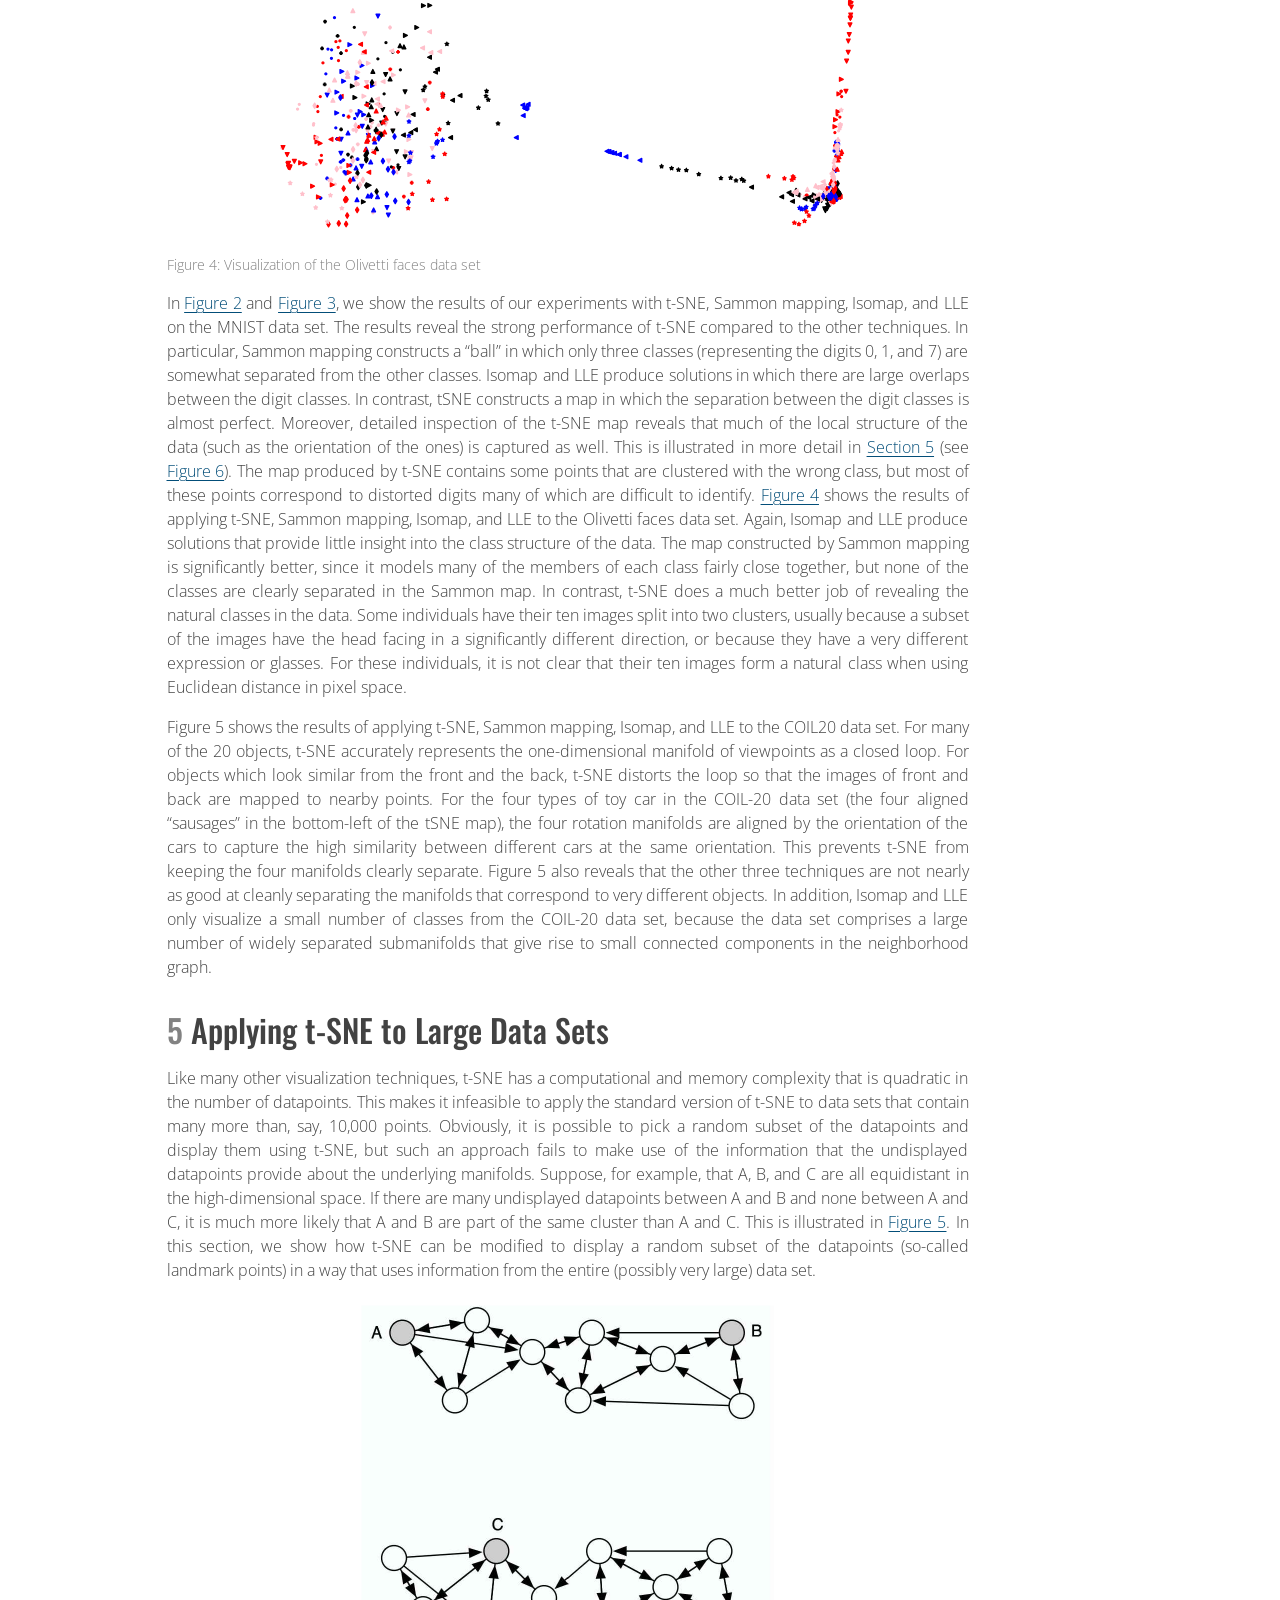
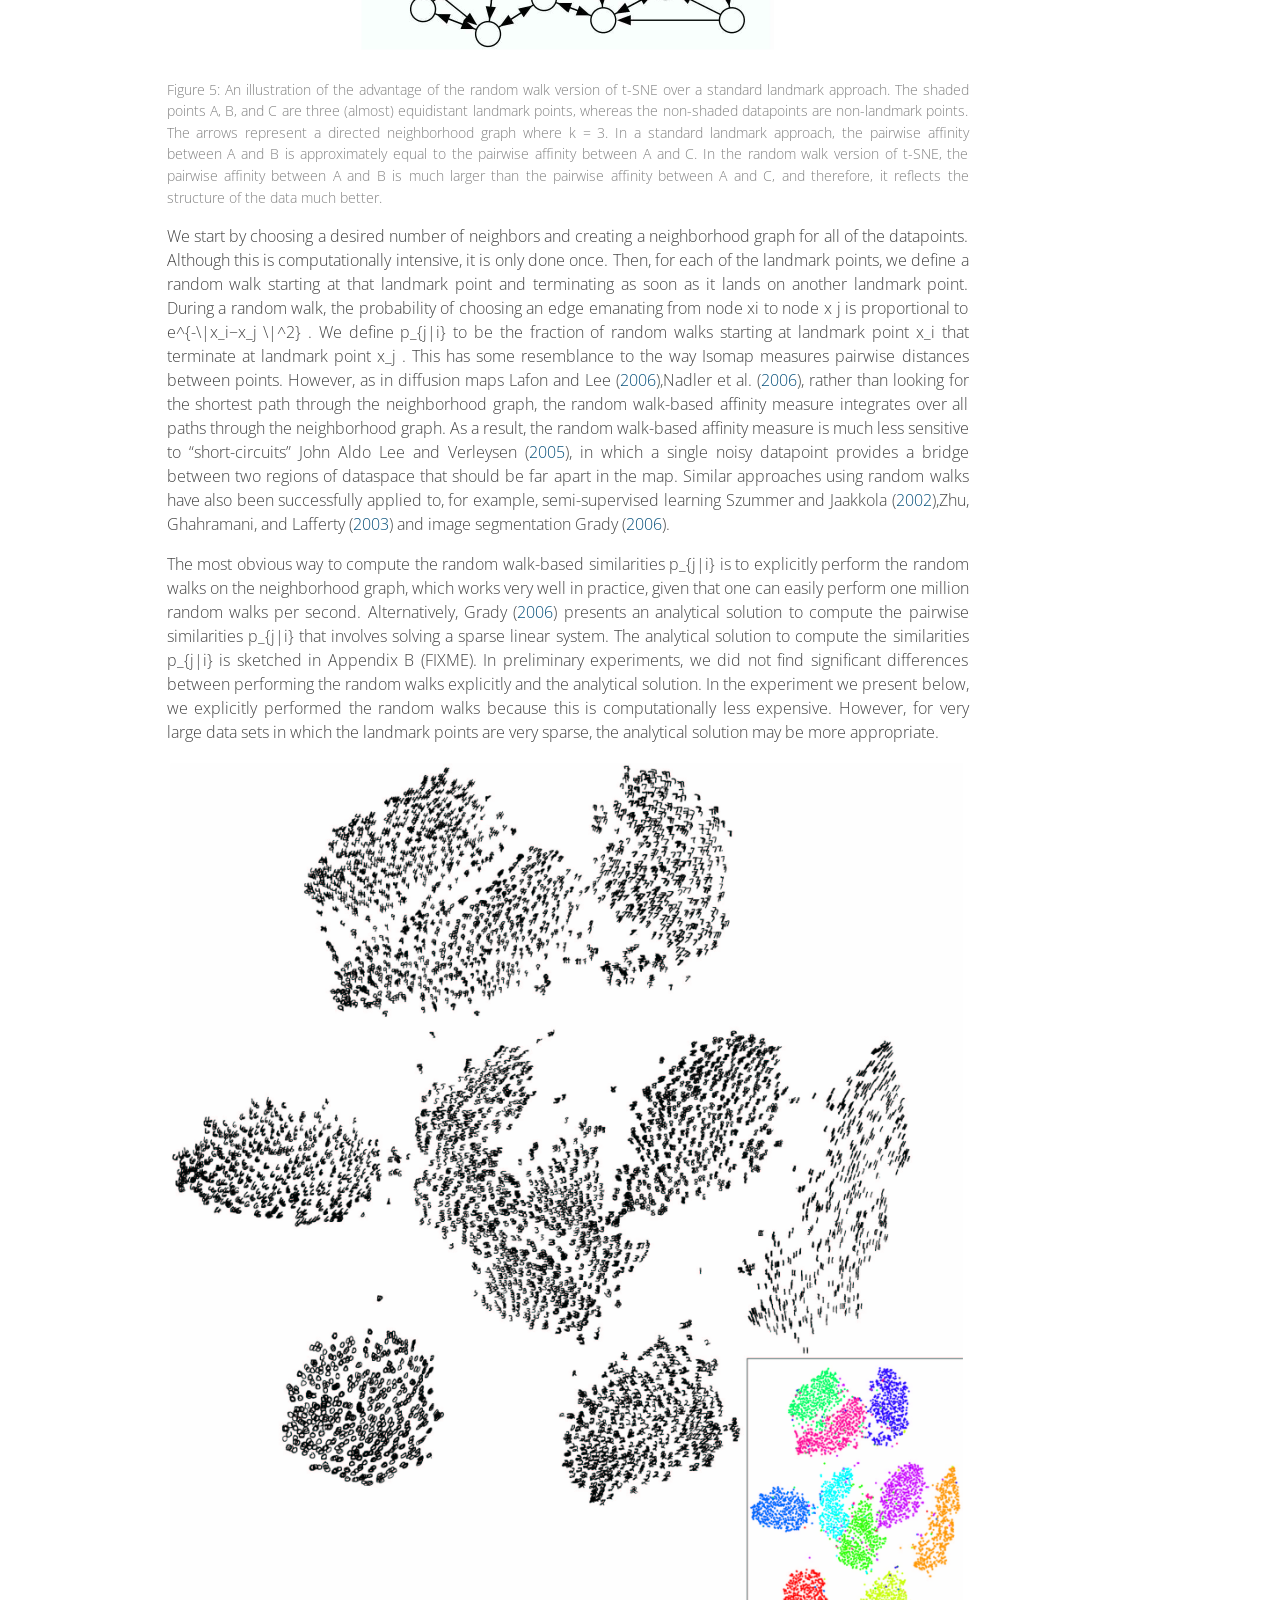
==== commit 802f598e: "Built site for gh-pages" ====
--- a/published-paper-tsne.html
+++ b/published-paper-tsne.html
@@ -2,7 +2,7 @@
 <html xmlns="http://www.w3.org/1999/xhtml" lang="en" xml:lang="en"><head>
 
 <meta charset="utf-8">
-<meta name="generator" content="quarto-1.5.52">
+<meta name="generator" content="quarto-1.6.1">
 
 <meta name="viewport" content="width=device-width, initial-scale=1.0, user-scalable=yes">
 
@@ -218,7 +218,7 @@
       <div>
       <div class="quarto-title-meta-heading">Modified</div>
       <div class="quarto-title-meta-contents">
-        <p class="date-modified">June 30, 2024</p>
+        <p class="date-modified">July 7, 2024</p>
       </div>
     </div>
       
@@ -402,7 +402,7 @@
 <p>First, the t-SNE gradient strongly repels dissimilar datapoints that are modeled by a small pairwise distance in the low-dimensional representation. SNE has such repulsion as well, but its effect is minimal compared to the strong attractions elsewhere in the gradient (the largest attraction in our graphical representation of the gradient is approximately 19, whereas the largest repulsion is approximately 1). In UNI-SNE, the amount of repulsion between dissimilar datapoints is slightly larger, however, this repulsion is only strong when the pairwise distance between the points in the low-dimensional representation is already large (which is often not the case, since the low-dimensional representation is initialized by sampling from a Gaussian with a very small variance that is centered around the origin).</p>
 <p>Second, although t-SNE introduces strong repulsions between dissimilar datapoints that are modeled by small pairwise distances, these repulsions do not go to infinity. In this respect, t-SNE differs from UNI-SNE, in which the strength of the repulsion between very dissimilar datapoints is proportional to their pairwise distance in the low-dimensional map, which may cause dissimilar datapoints to move much too far away from each other.</p>
 <p>Taken together, t-SNE puts emphasis on (1) modeling dissimilar datapoints by means of large pairwise distances, and (2) modeling similar datapoints by means of small pairwise distances. Moreover, as a result of these characteristics of the t-SNE cost function (and as a result of the approximate scale invariance of the Student t-distribution), the optimization of the t-SNE cost function is much easier than the optimization of the cost functions of SNE and UNI-SNE. Specifically, t-SNE introduces long-range forces in the low-dimensional map that can pull back together two (clusters of) similar points that get separated early on in the optimization. SNE and UNI-SNE do not have such long-range forces, as a result of which SNE and UNI-SNE need to use simulated annealing to obtain reasonable solutions. Instead, the long-range forces in t-SNE facilitate the identification of good local optima without resorting to simulated annealing</p>
-<div class="pseudocode-container" data-pseudocode-index="1" data-alg-title="Algorithm">
+<div class="pseudocode-container" data-alg-title="Algorithm" data-pseudocode-index="1">
 <div class="pseudocode">
 \begin{algorithm} \caption{Simple version of t-Distributed Stochastic Neighbor Embeding} \begin{algorithmic} \State \textbf{Data}: high-dimensional representation $\mathcal{X} = \{x_1, \dots, x_n\}$ \State cost function parameters: perplexity $Perp$ \State optimization parameters: number of iterations $T$, learning rate $\eta$, momentum $\alpha(t)$ \State \textbf{Result}: low-dimensional data representation $\mathcal{Y}^{(T)} = \{y_1, \dots, y_n\}$ \Procedure{t-sne}{$Perp, T, \eta, \alpha(t)$} \State compute pairwise affinities $p_{j|i}$ with perplexity $Perp$ (using Equation 1) \State set $p_{ij} = \frac{1}{2n} (p_{j|i} + p_{i|j})$ \State sample initial solution $\mathcal{Y}^{(0)} = \{y_1,\dots,y_n\}$ from $\mathcal{N}(0,1e^{-4} I)$ \For{$t = 0$\dots$T$} \State compute low-dimensional affinities $q_{ij}$ (using Equation 4) \State compute gradient $\frac{\partial C}{\partial \mathcal{Y}}$ (using Equation 5) \State et $\mathcal{Y}^{t} = \mathcal{Y}^{t-1} + \eta \frac{\partial C}{\partial \mathcal{Y}} + \alpha(t) \left(\mathcal{Y}^{t-1} - \mathcal{Y}^{t-2}\right)$ \EndFor \EndProcedure \end{algorithmic} \end{algorithm}
 </div>
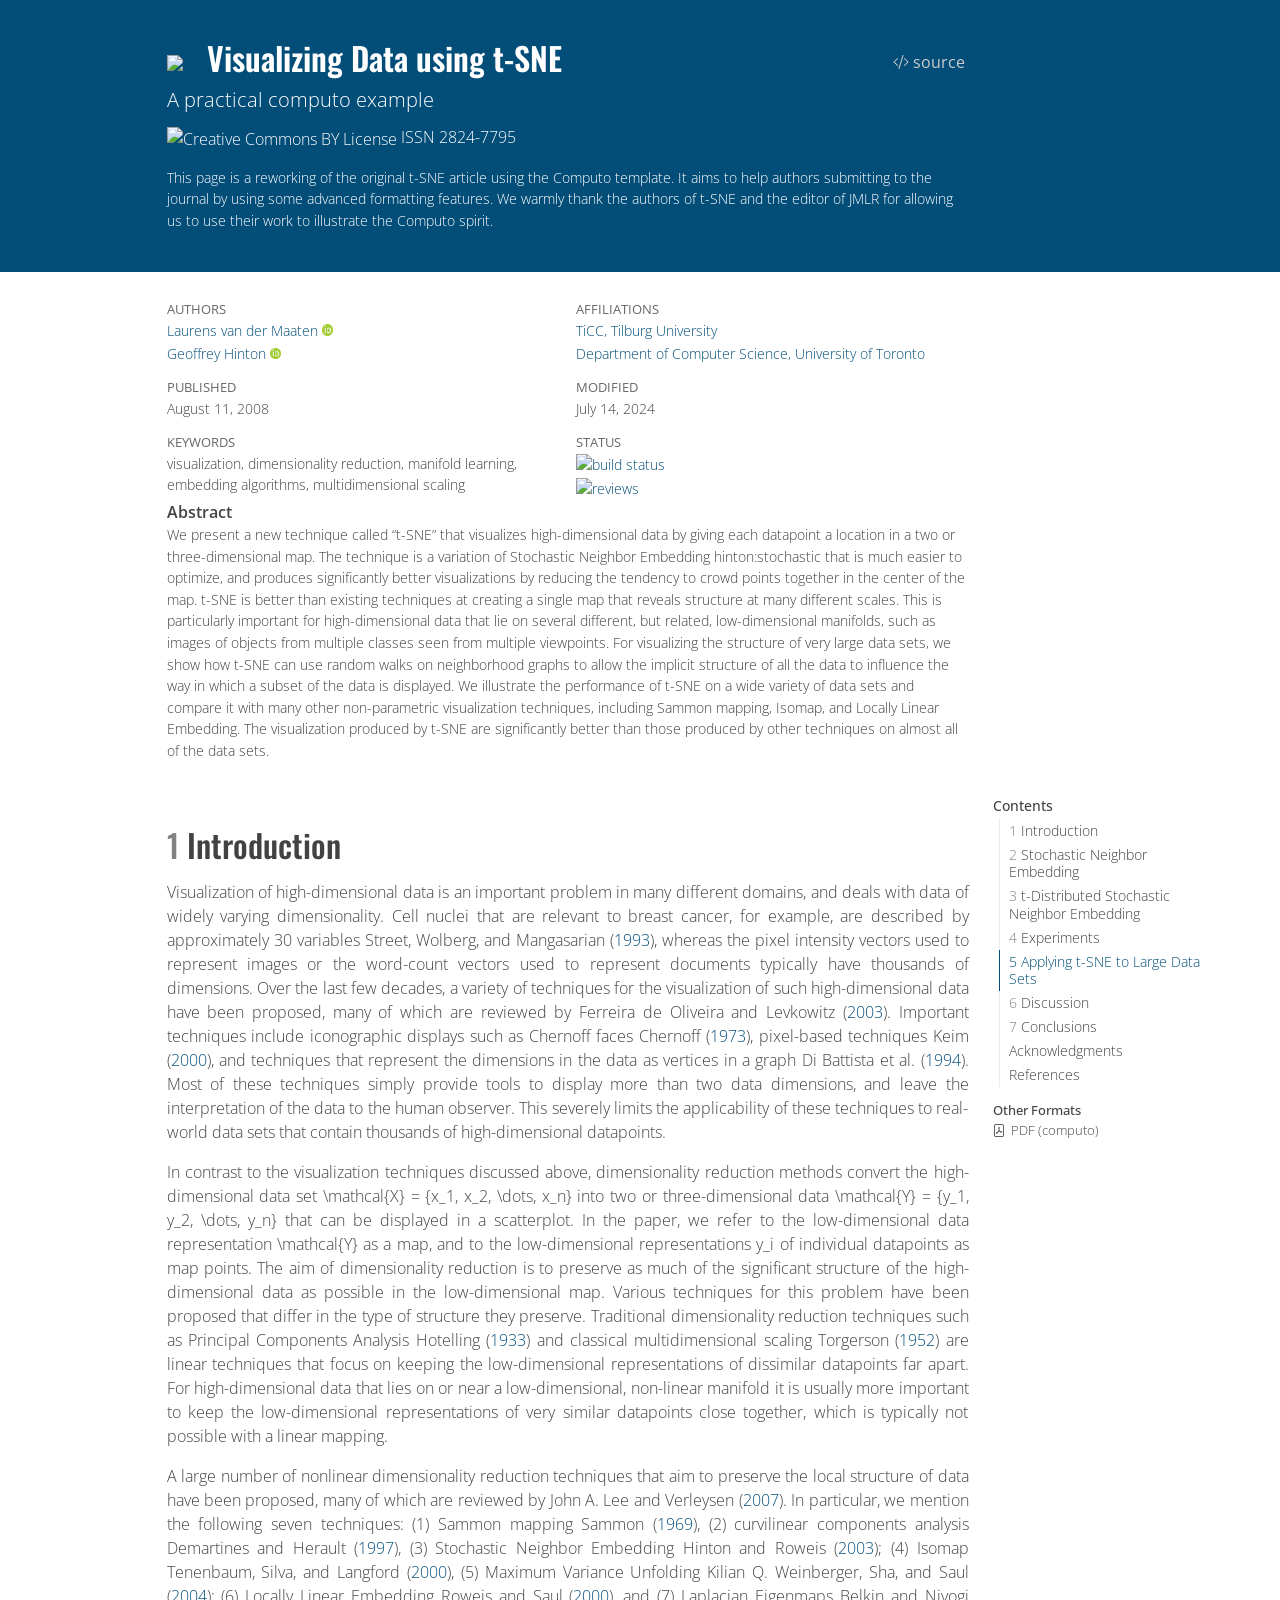
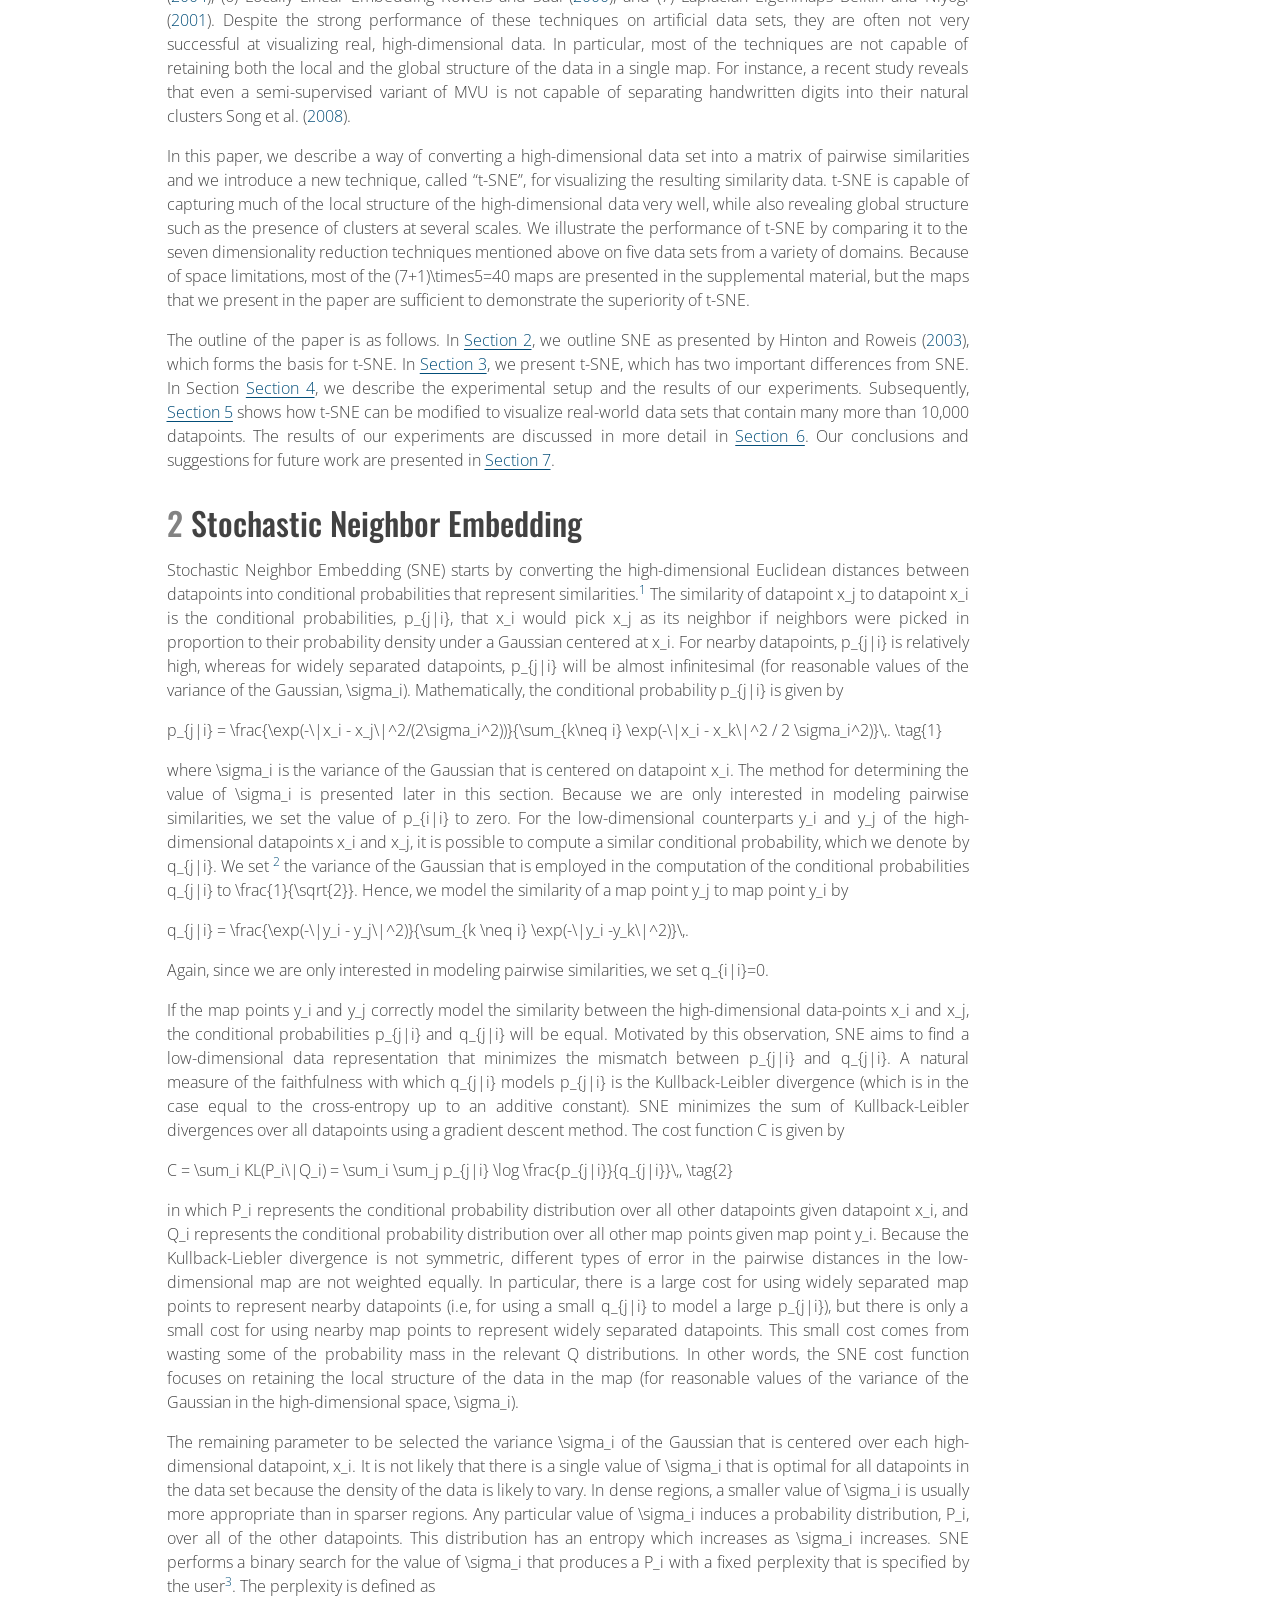
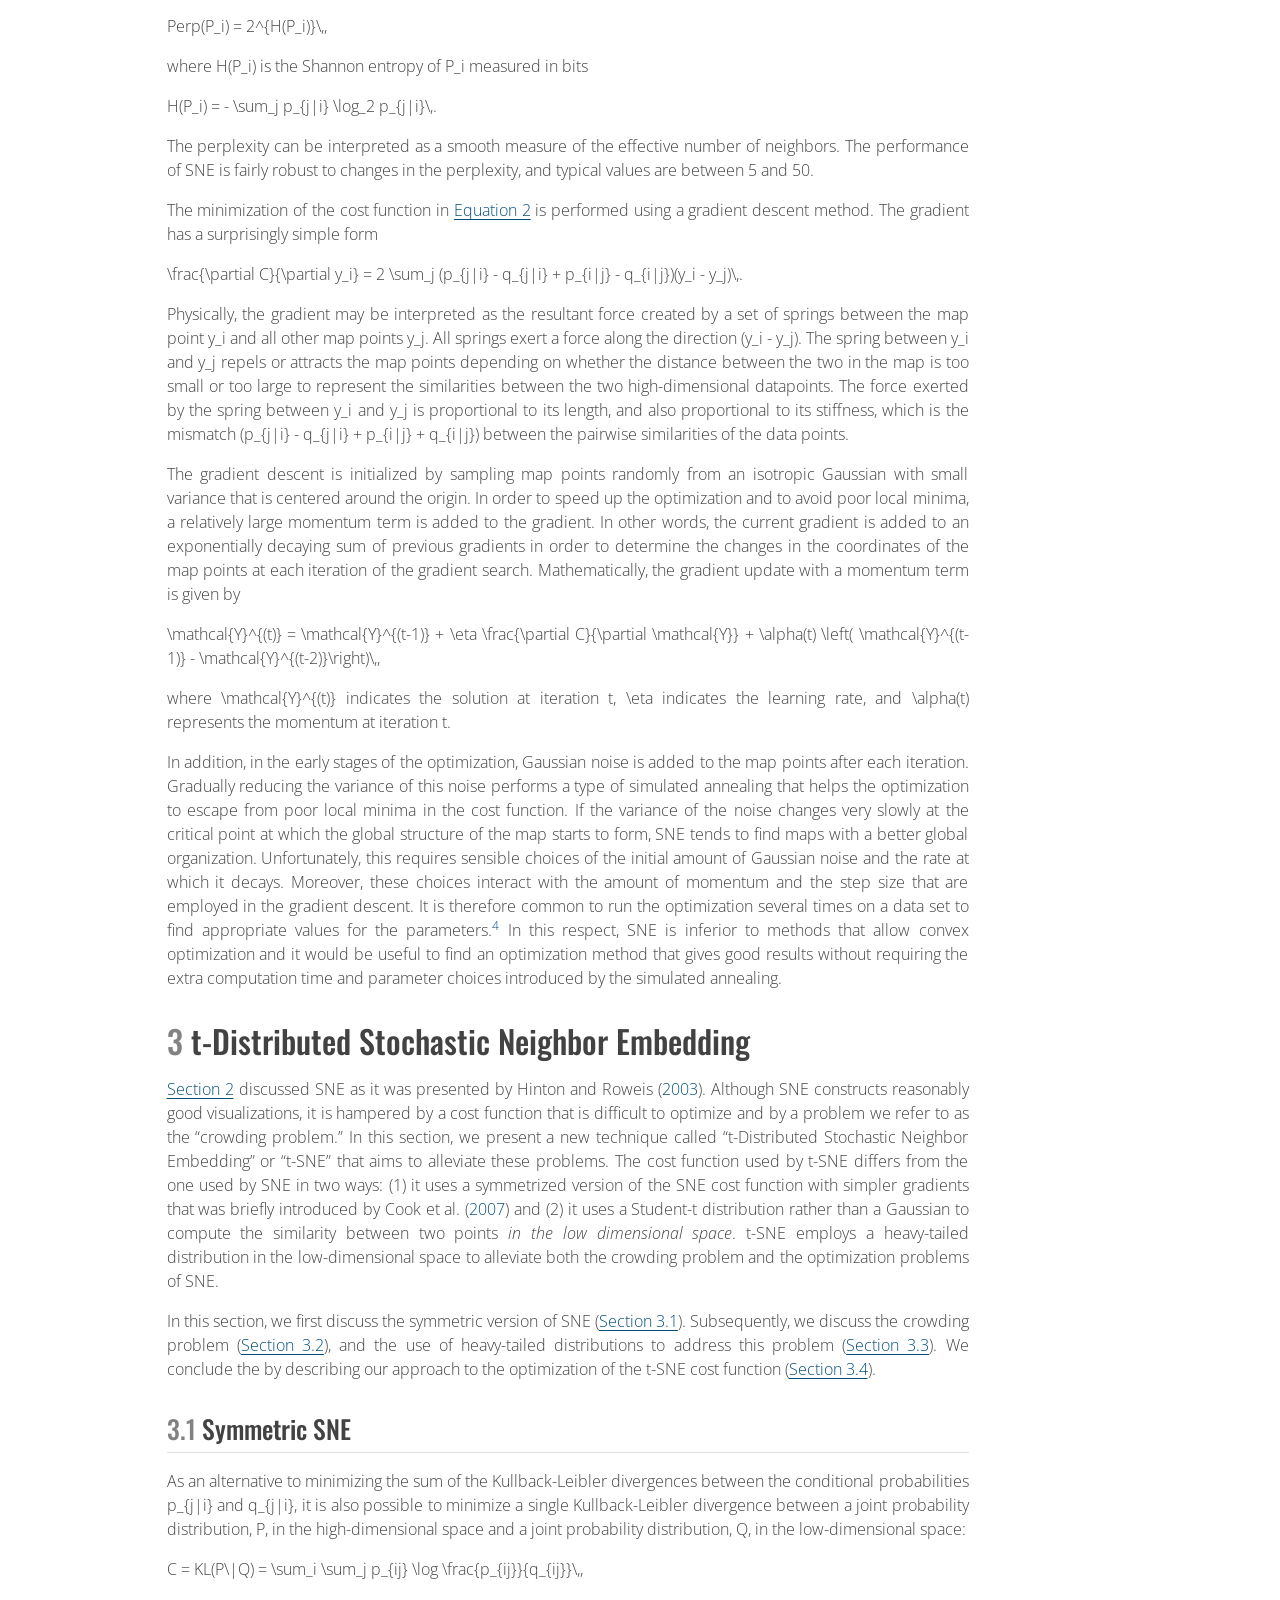
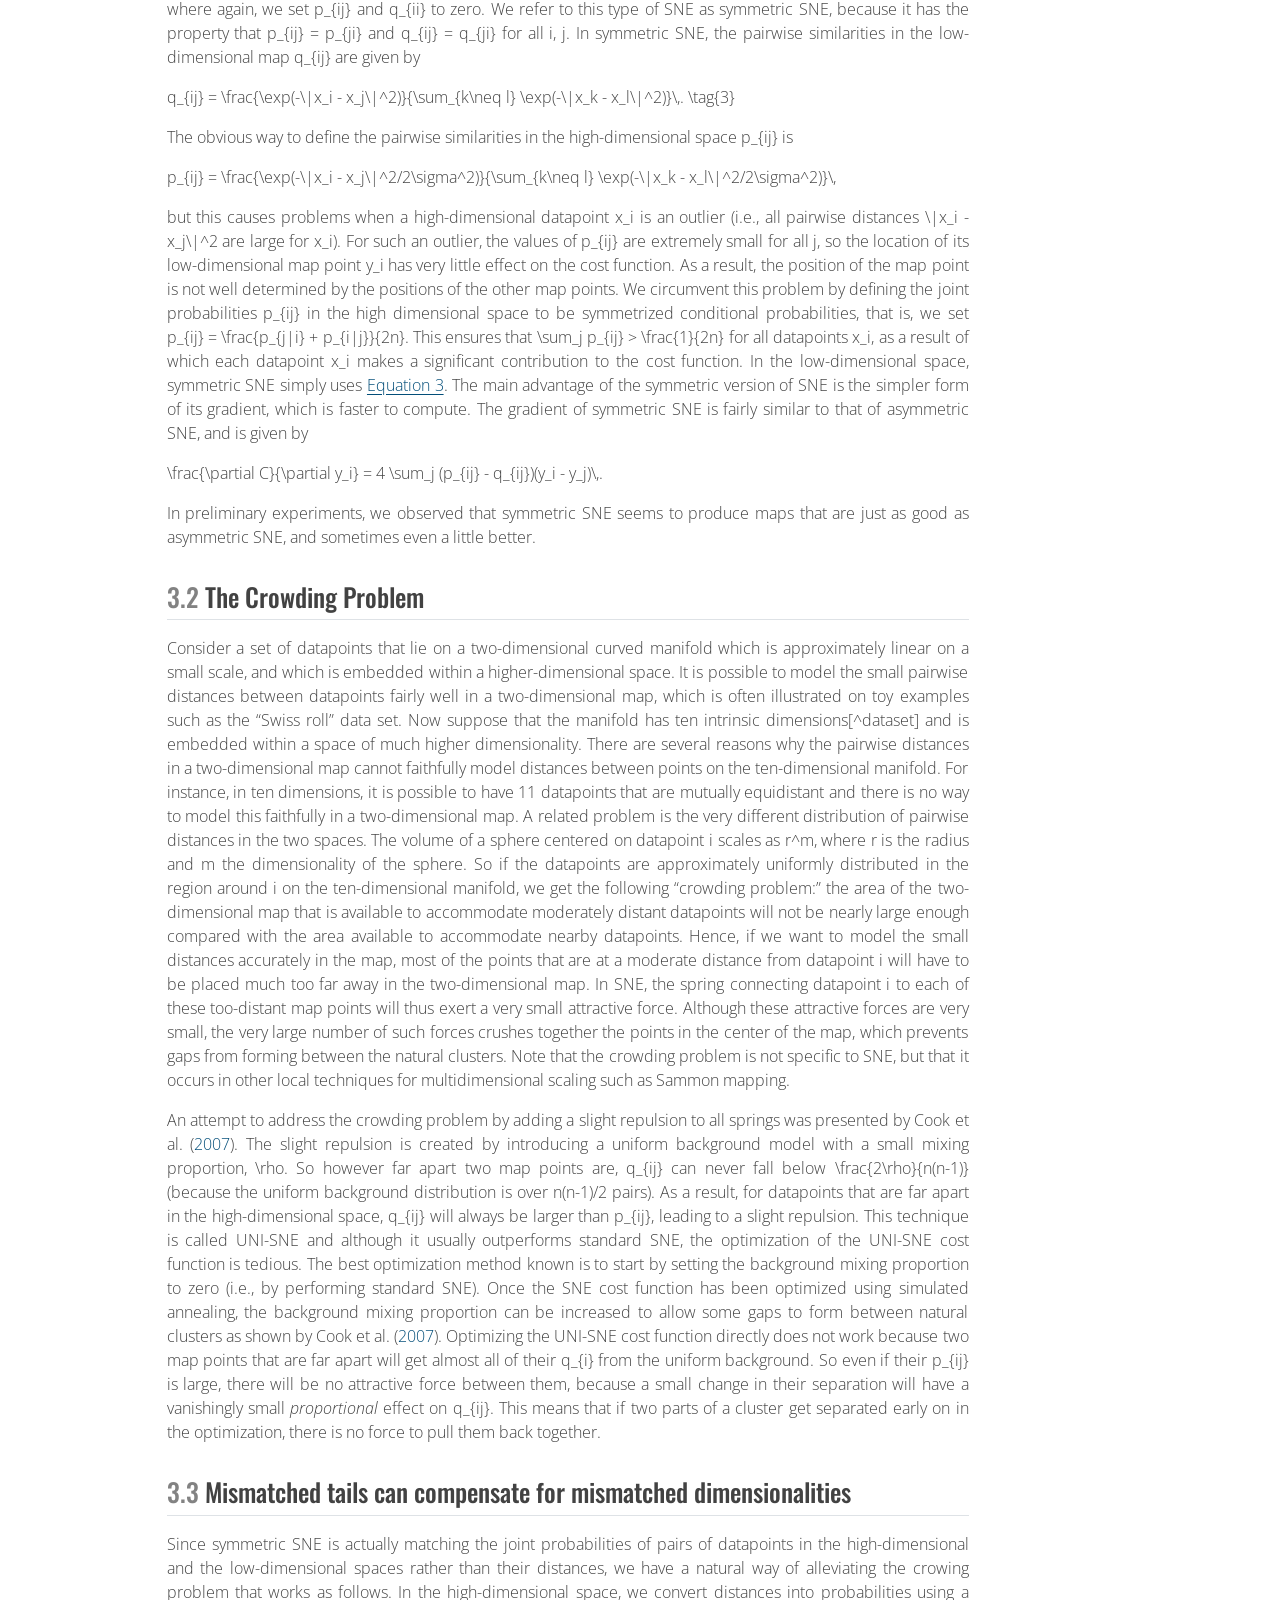
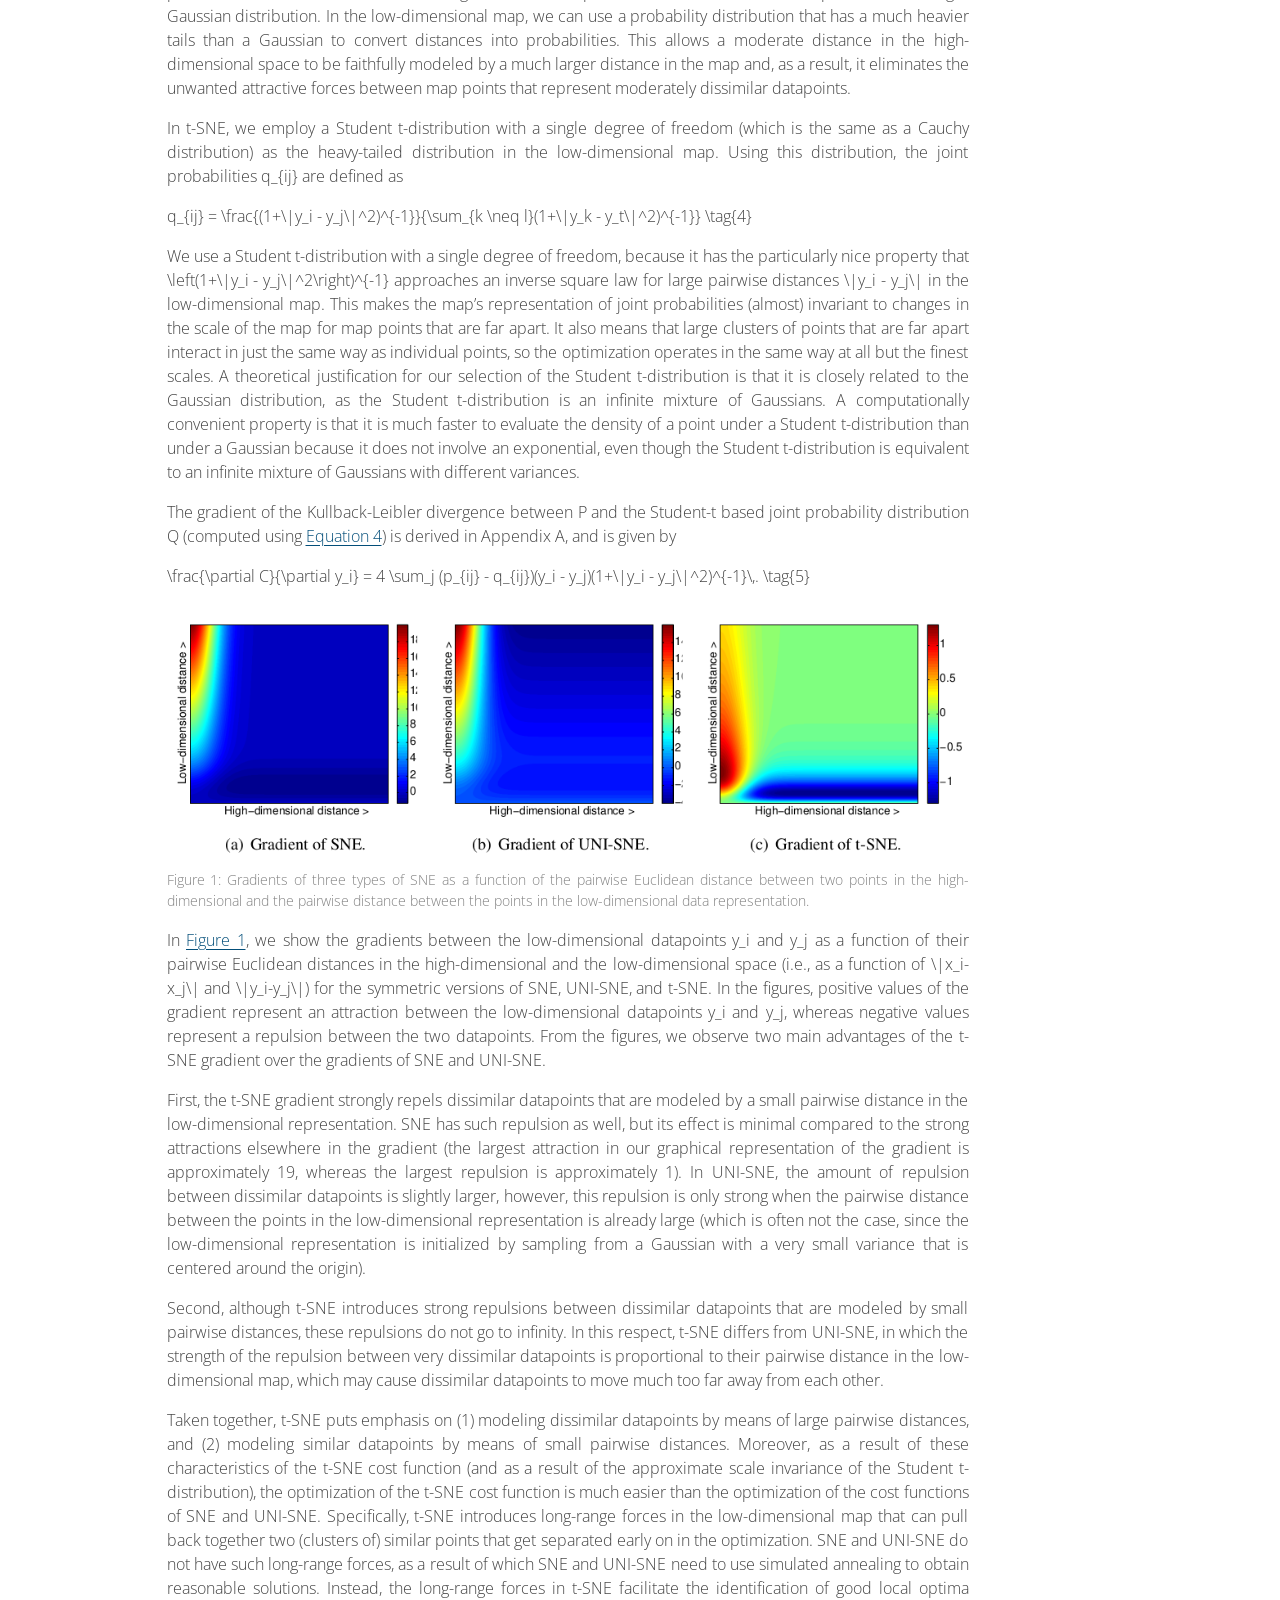
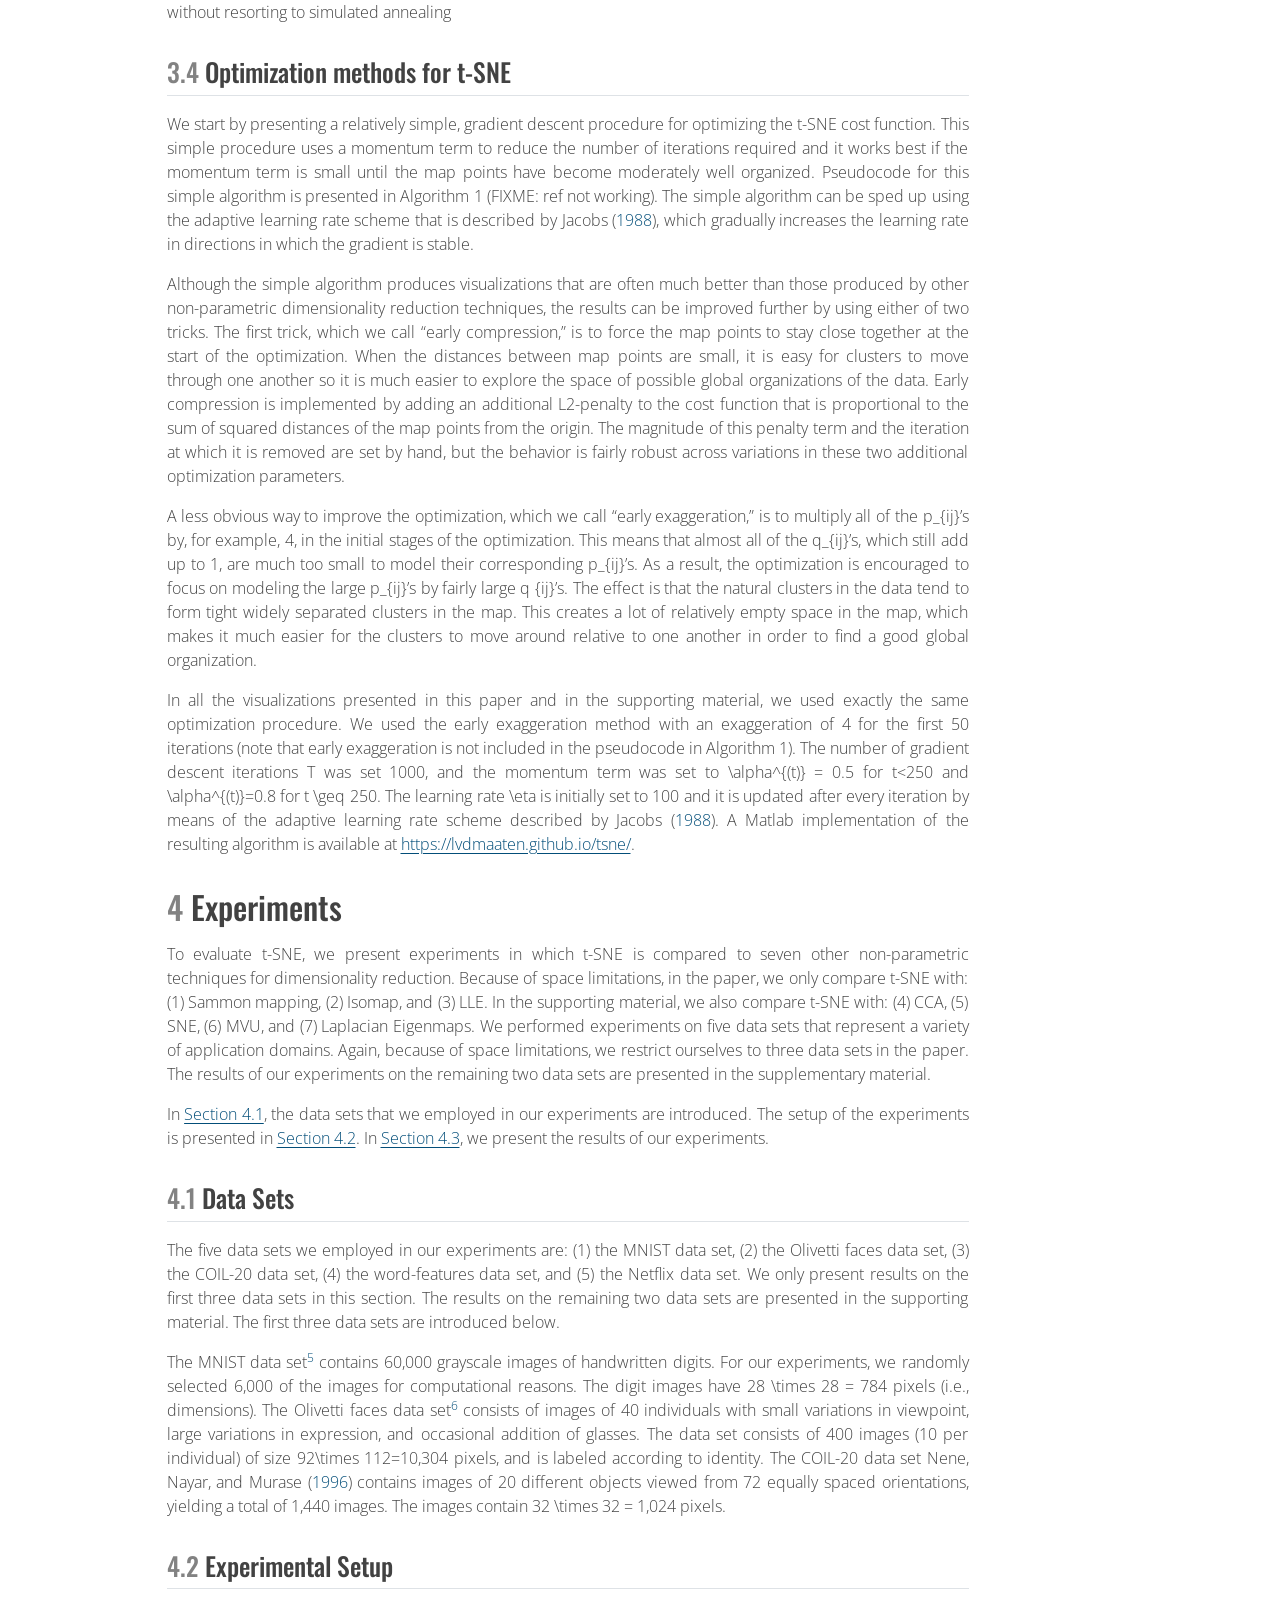
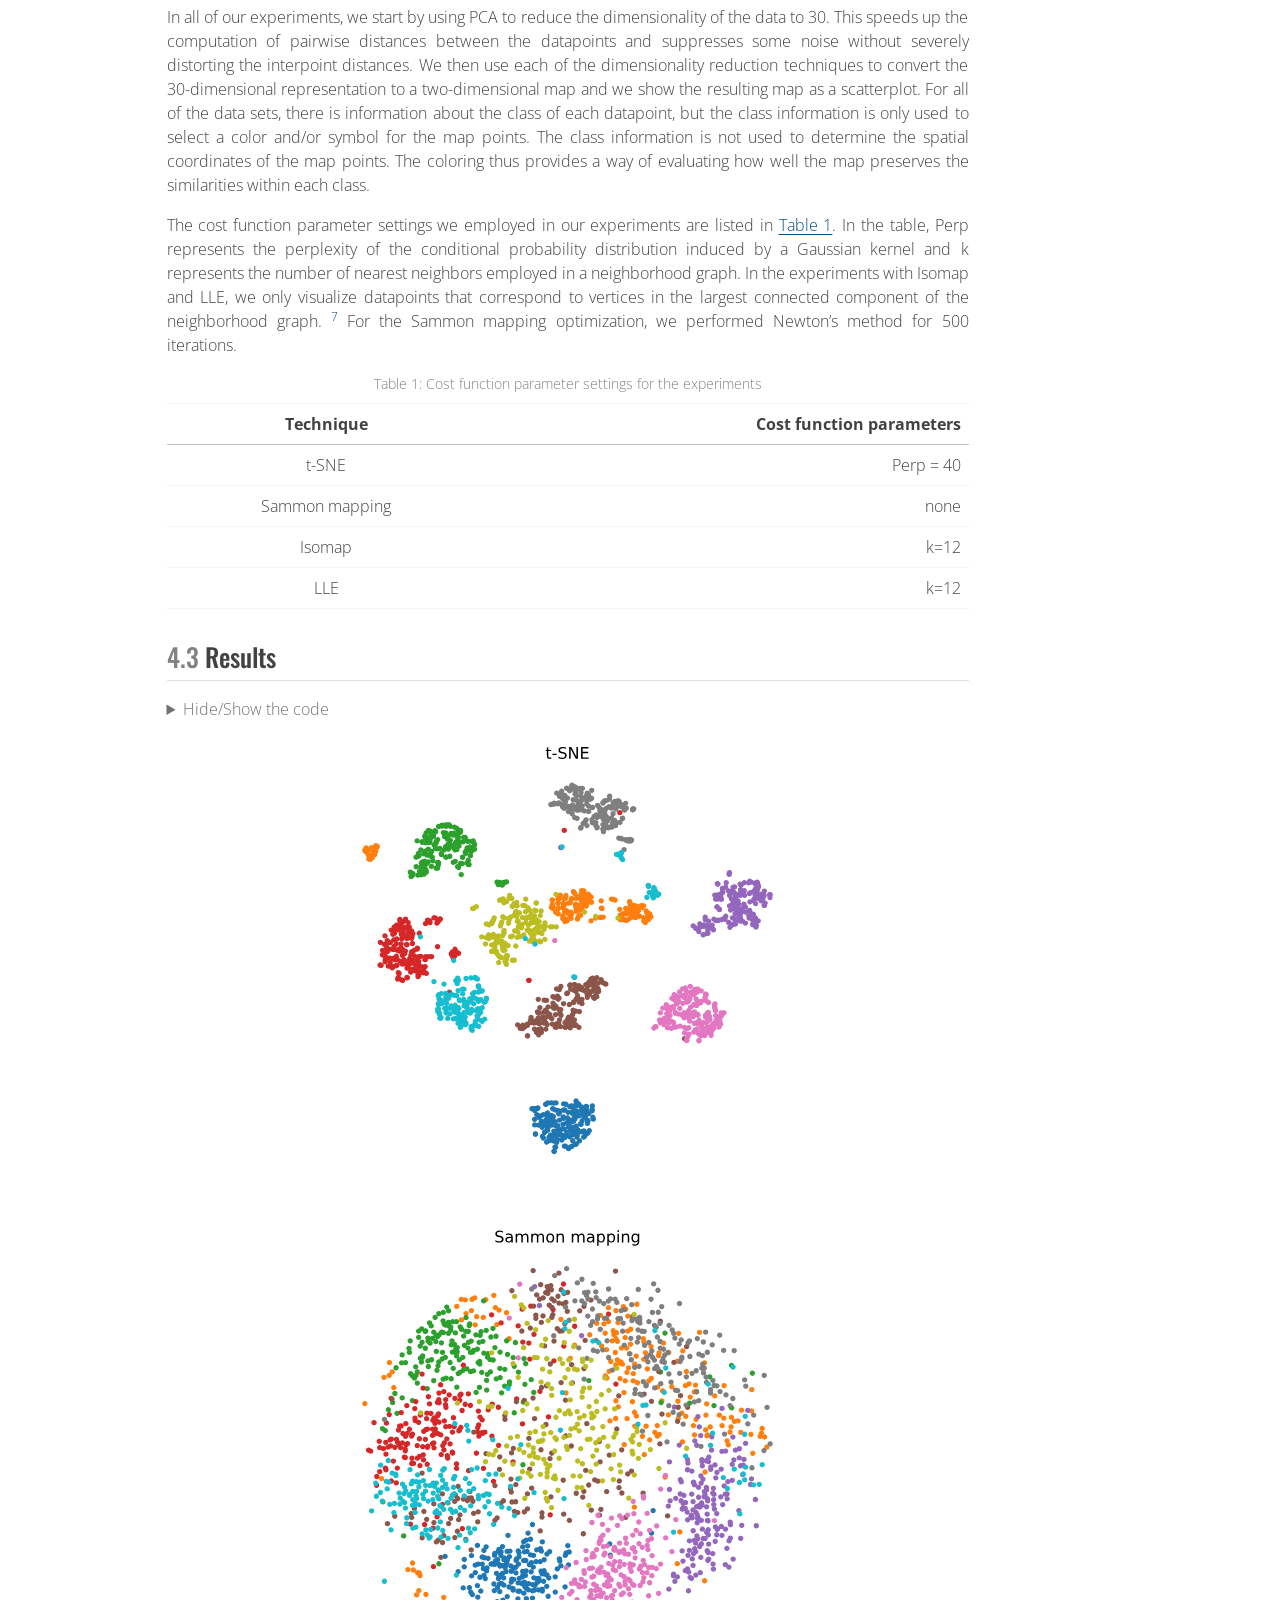
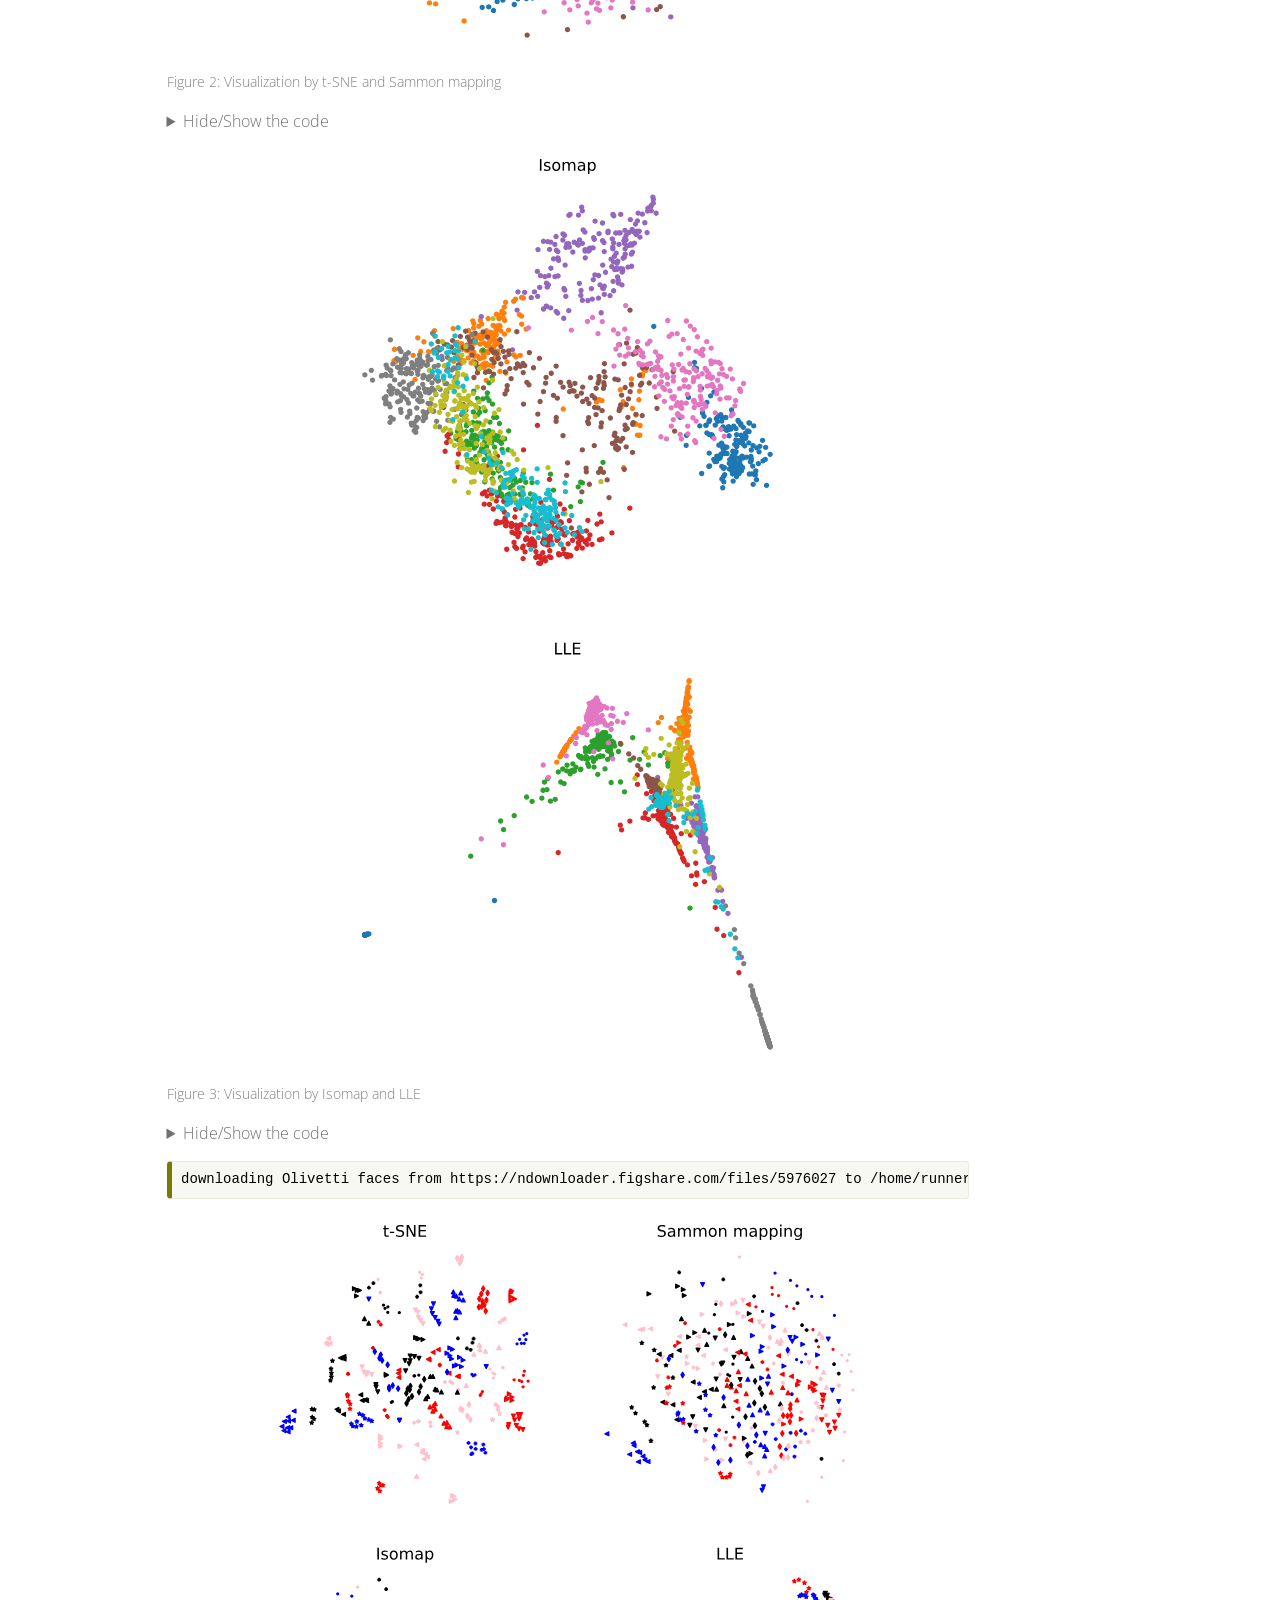
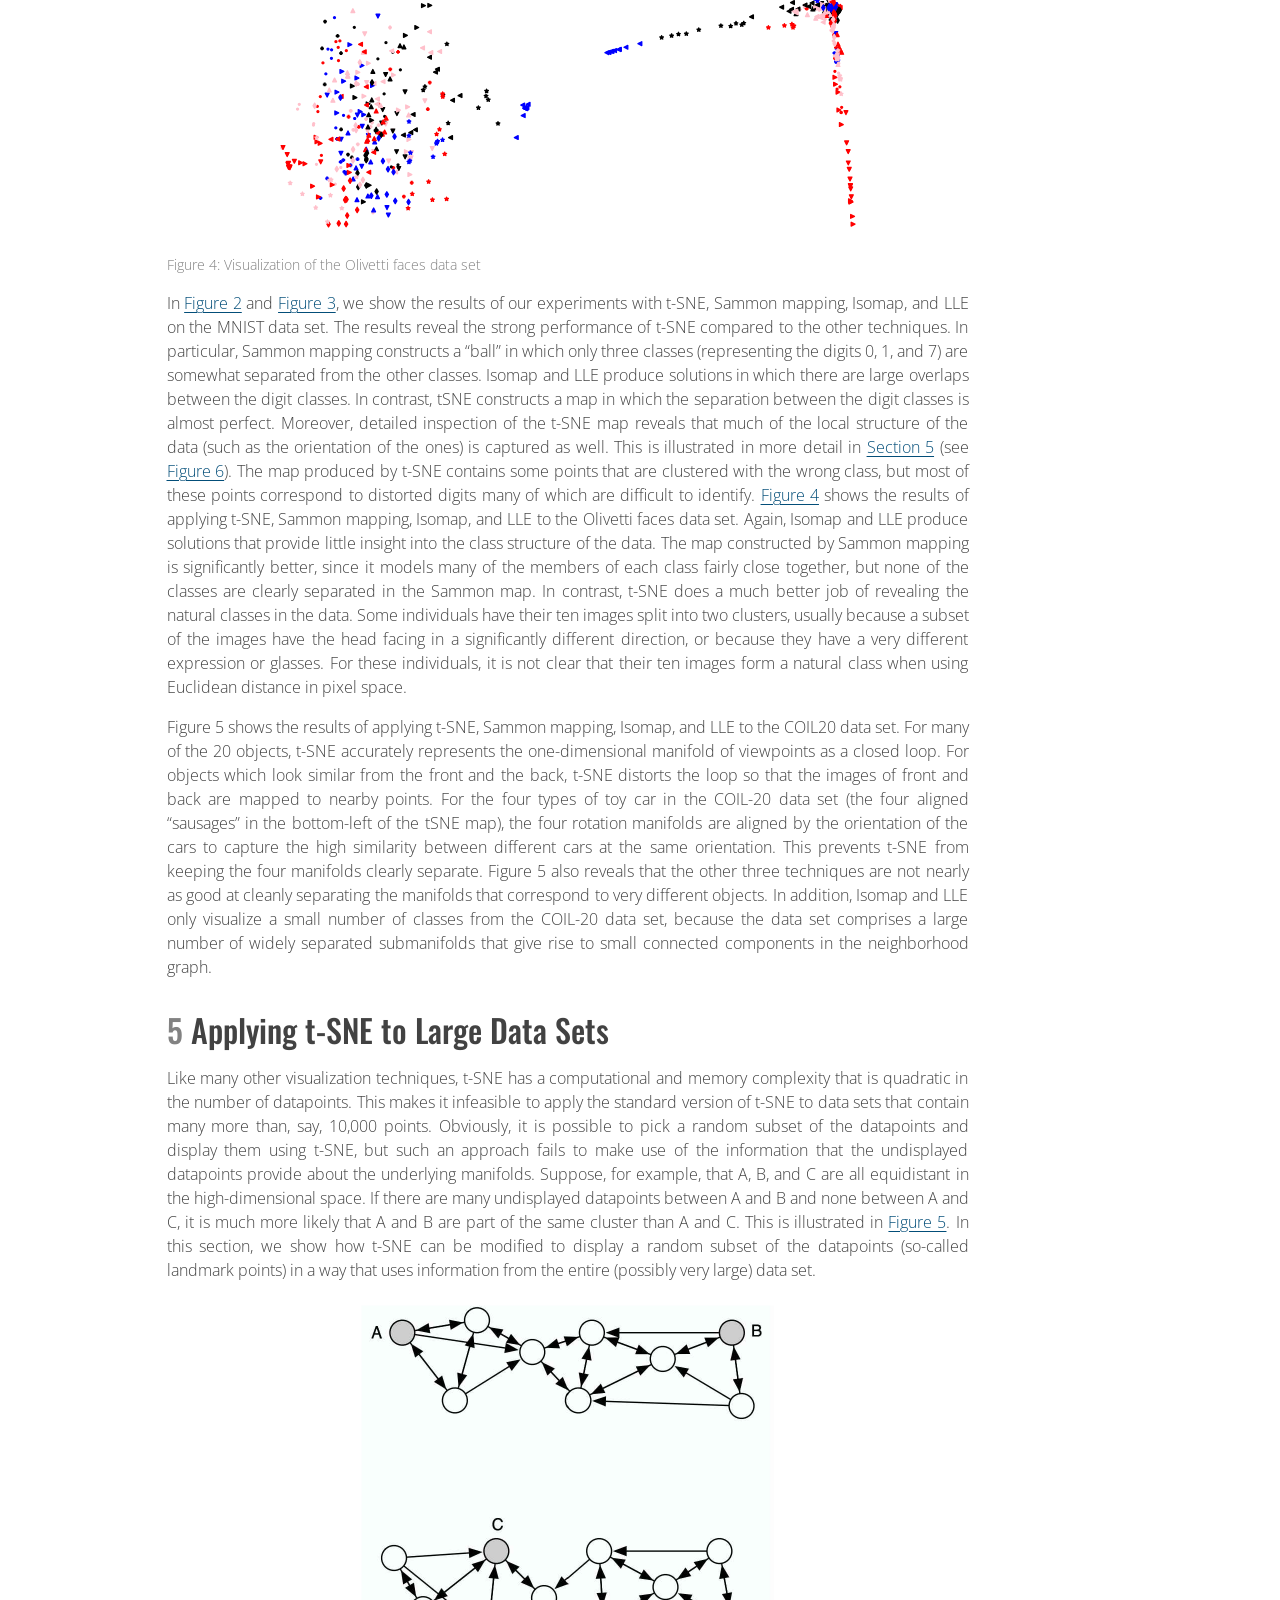
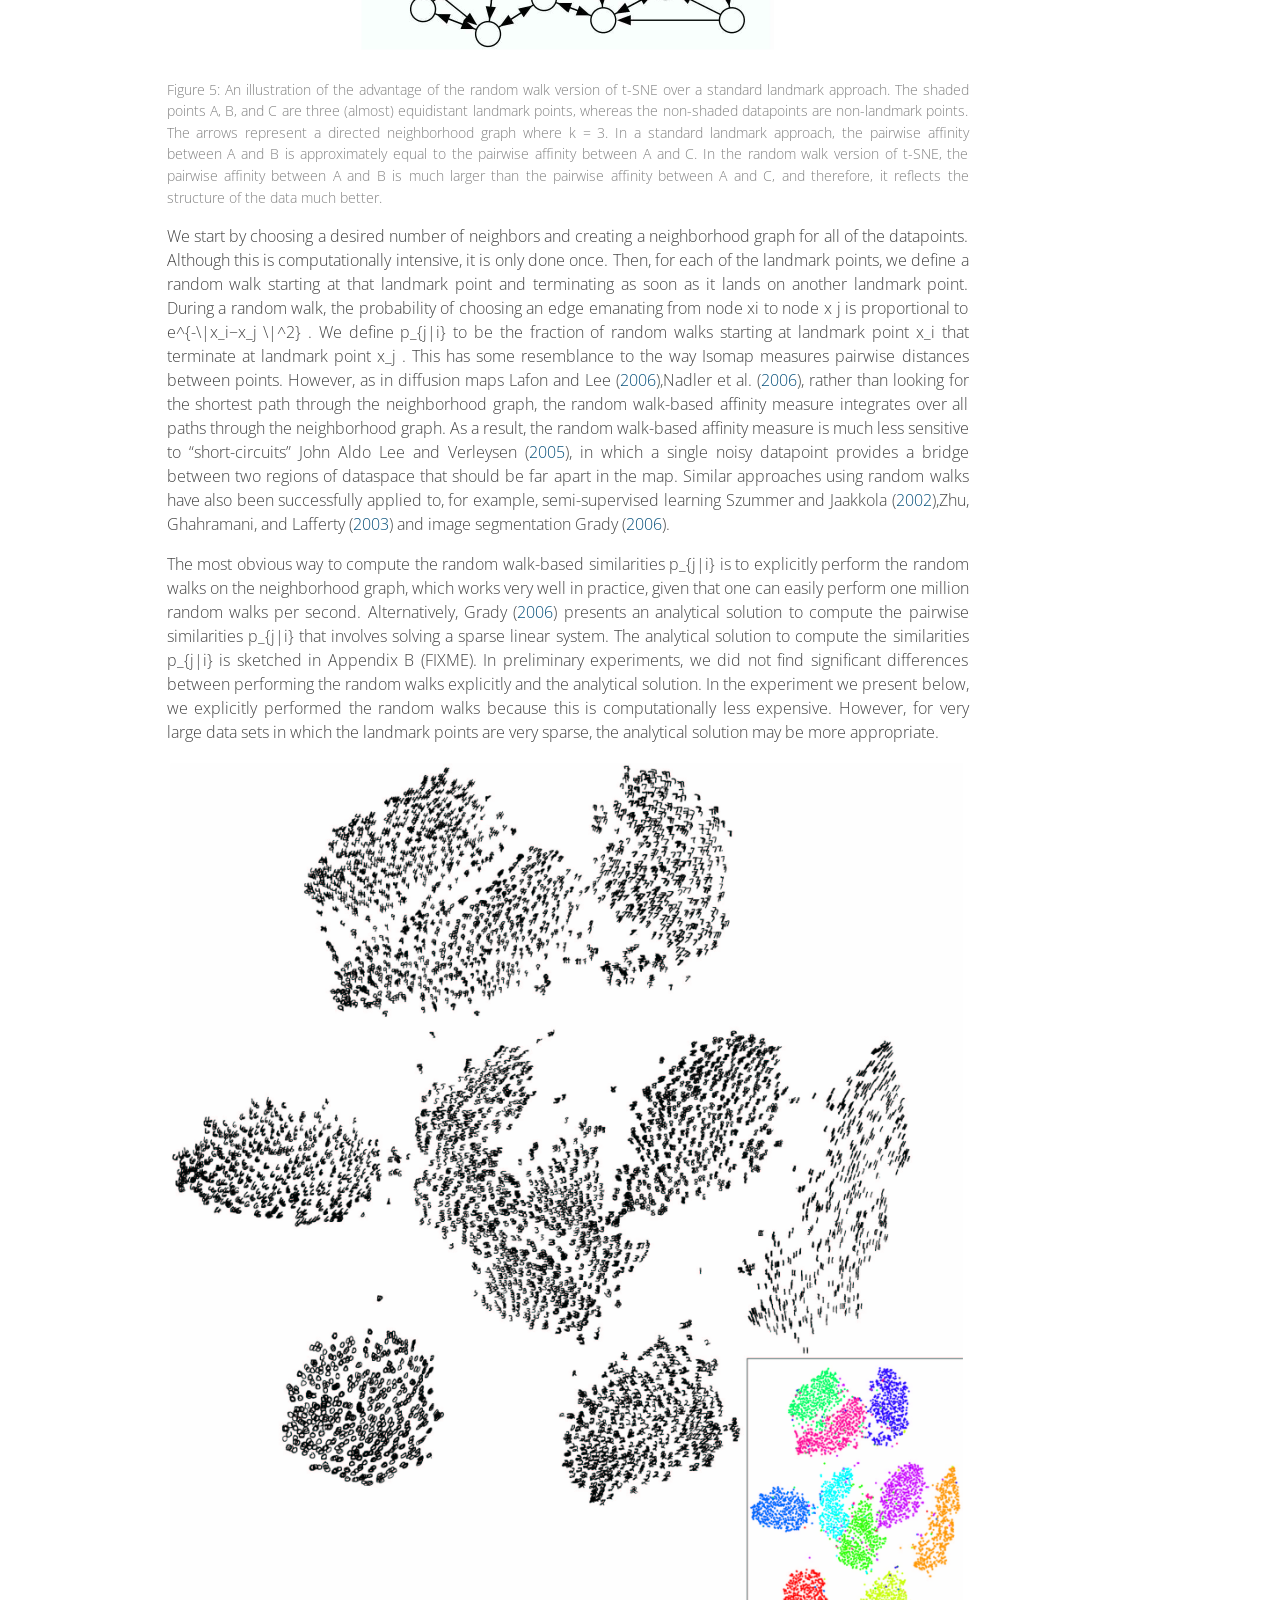
==== commit 550bd5f8: "Built site for gh-pages" ====
--- a/published-paper-tsne.html
+++ b/published-paper-tsne.html
@@ -218,7 +218,7 @@
       <div>
       <div class="quarto-title-meta-heading">Modified</div>
       <div class="quarto-title-meta-contents">
-        <p class="date-modified">July 7, 2024</p>
+        <p class="date-modified">July 14, 2024</p>
       </div>
     </div>
       
@@ -402,7 +402,7 @@
 <p>First, the t-SNE gradient strongly repels dissimilar datapoints that are modeled by a small pairwise distance in the low-dimensional representation. SNE has such repulsion as well, but its effect is minimal compared to the strong attractions elsewhere in the gradient (the largest attraction in our graphical representation of the gradient is approximately 19, whereas the largest repulsion is approximately 1). In UNI-SNE, the amount of repulsion between dissimilar datapoints is slightly larger, however, this repulsion is only strong when the pairwise distance between the points in the low-dimensional representation is already large (which is often not the case, since the low-dimensional representation is initialized by sampling from a Gaussian with a very small variance that is centered around the origin).</p>
 <p>Second, although t-SNE introduces strong repulsions between dissimilar datapoints that are modeled by small pairwise distances, these repulsions do not go to infinity. In this respect, t-SNE differs from UNI-SNE, in which the strength of the repulsion between very dissimilar datapoints is proportional to their pairwise distance in the low-dimensional map, which may cause dissimilar datapoints to move much too far away from each other.</p>
 <p>Taken together, t-SNE puts emphasis on (1) modeling dissimilar datapoints by means of large pairwise distances, and (2) modeling similar datapoints by means of small pairwise distances. Moreover, as a result of these characteristics of the t-SNE cost function (and as a result of the approximate scale invariance of the Student t-distribution), the optimization of the t-SNE cost function is much easier than the optimization of the cost functions of SNE and UNI-SNE. Specifically, t-SNE introduces long-range forces in the low-dimensional map that can pull back together two (clusters of) similar points that get separated early on in the optimization. SNE and UNI-SNE do not have such long-range forces, as a result of which SNE and UNI-SNE need to use simulated annealing to obtain reasonable solutions. Instead, the long-range forces in t-SNE facilitate the identification of good local optima without resorting to simulated annealing</p>
-<div class="pseudocode-container" data-alg-title="Algorithm" data-pseudocode-index="1">
+<div class="pseudocode-container" data-pseudocode-index="1" data-alg-title="Algorithm">
 <div class="pseudocode">
 \begin{algorithm} \caption{Simple version of t-Distributed Stochastic Neighbor Embeding} \begin{algorithmic} \State \textbf{Data}: high-dimensional representation $\mathcal{X} = \{x_1, \dots, x_n\}$ \State cost function parameters: perplexity $Perp$ \State optimization parameters: number of iterations $T$, learning rate $\eta$, momentum $\alpha(t)$ \State \textbf{Result}: low-dimensional data representation $\mathcal{Y}^{(T)} = \{y_1, \dots, y_n\}$ \Procedure{t-sne}{$Perp, T, \eta, \alpha(t)$} \State compute pairwise affinities $p_{j|i}$ with perplexity $Perp$ (using Equation 1) \State set $p_{ij} = \frac{1}{2n} (p_{j|i} + p_{i|j})$ \State sample initial solution $\mathcal{Y}^{(0)} = \{y_1,\dots,y_n\}$ from $\mathcal{N}(0,1e^{-4} I)$ \For{$t = 0$\dots$T$} \State compute low-dimensional affinities $q_{ij}$ (using Equation 4) \State compute gradient $\frac{\partial C}{\partial \mathcal{Y}}$ (using Equation 5) \State et $\mathcal{Y}^{t} = \mathcal{Y}^{t-1} + \eta \frac{\partial C}{\partial \mathcal{Y}} + \alpha(t) \left(\mathcal{Y}^{t-1} - \mathcal{Y}^{t-2}\right)$ \EndFor \EndProcedure \end{algorithmic} \end{algorithm}
 </div>
